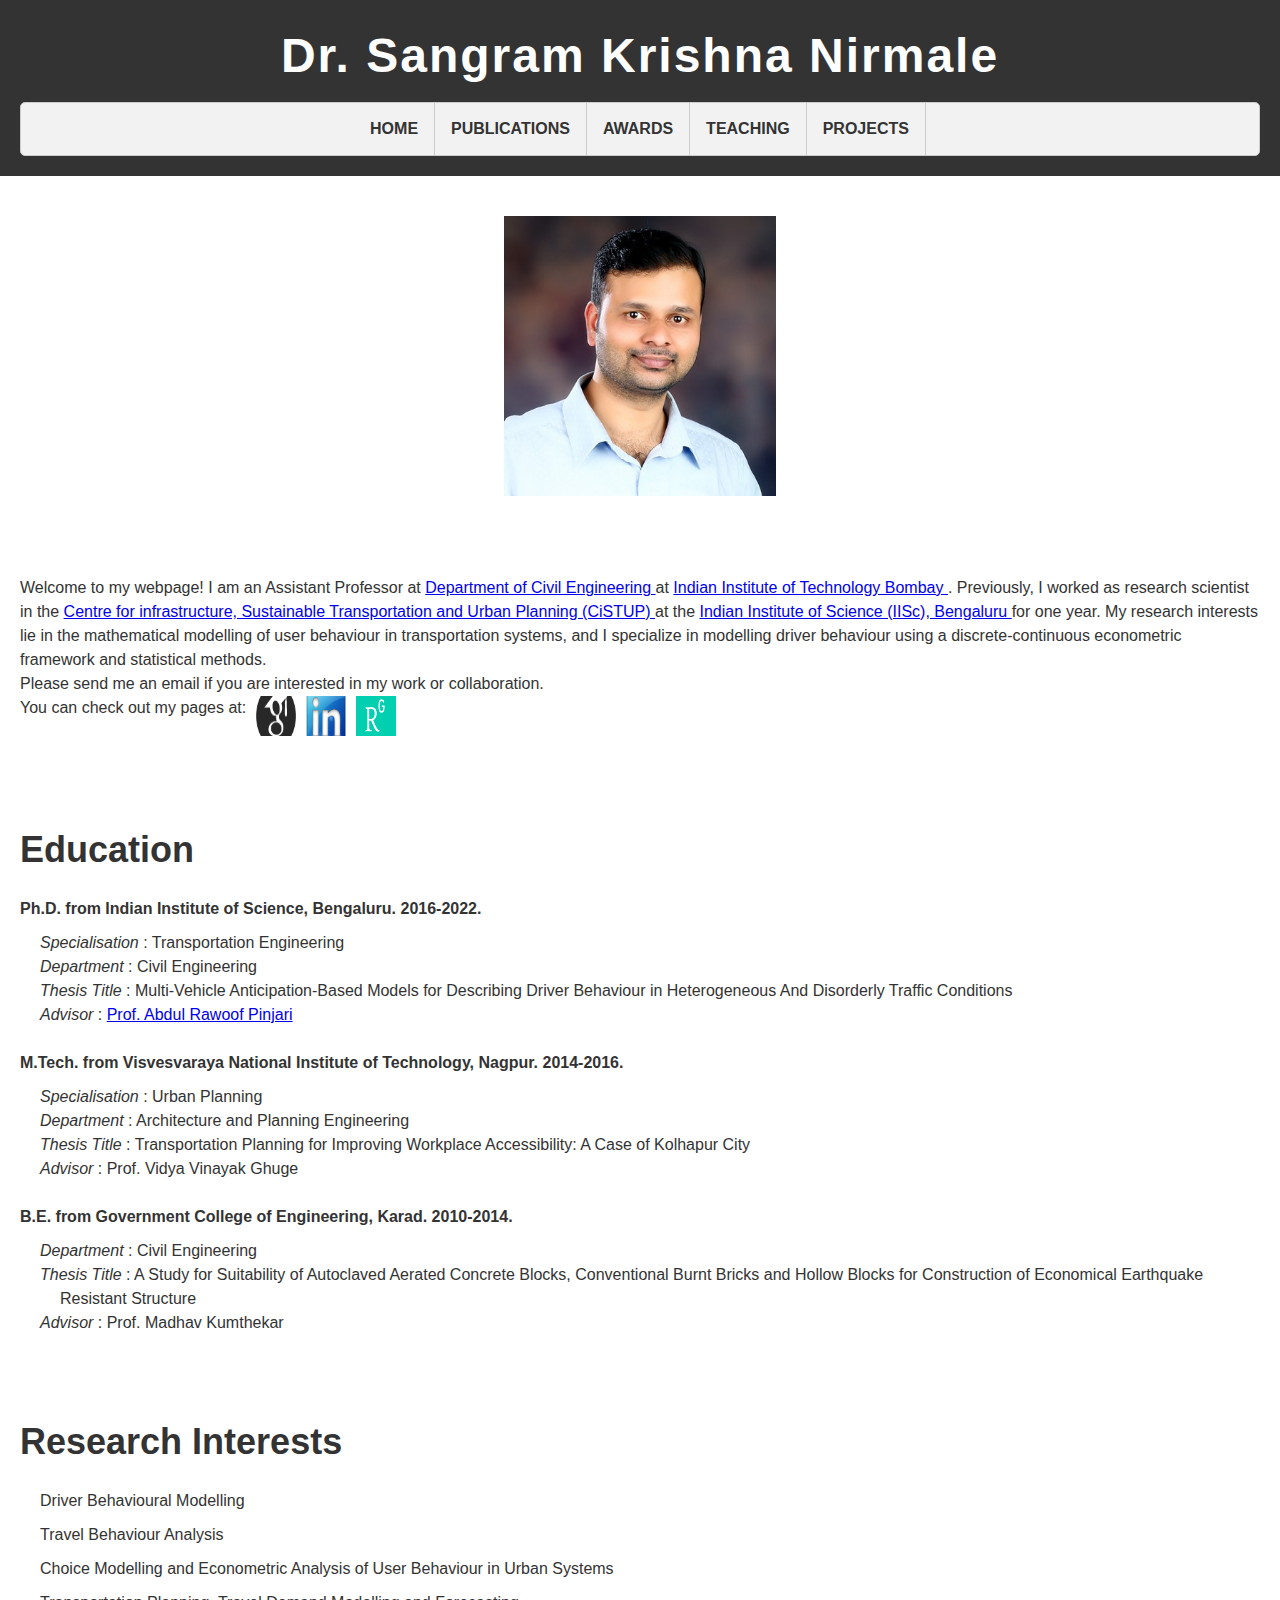
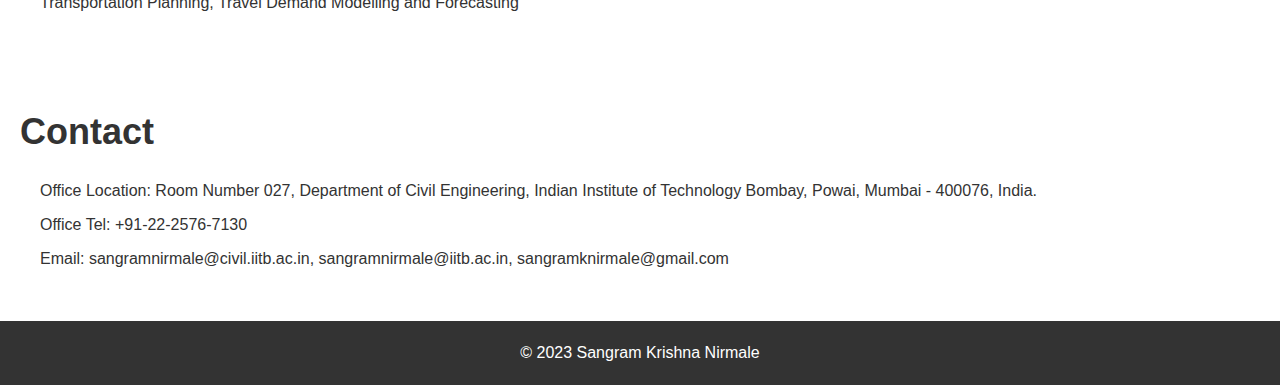
==== index.html @ 0da3dc54 "12Feb24_7PM" ====
<!DOCTYPE html>
<html lang="en">
<head>
  <meta charset="UTF-8" />
  <meta name="viewport" content="width=device-width, initial-scale=1.0" />
  <title>Sangram Krishna Nirmale</title>
  <link rel="stylesheet" href="style.css" />
</head>
<body>



</style>



<header>
  <div class="container">
    <h1 class="name">Dr. Sangram Krishna Nirmale</h1>
    <nav>
      <ul>
        <li><a href="index.html">Home</a></li>
        <li><a href="publications.html">Publications</a></li>
        <li><a href="awards.html">Awards</a></li> 
        <li><a href="TeachingExperinace.html">Teaching</a></li>
        <li><a href="projets.html">Projects</a></li>
      </ul>
    </nav>
  </div>
</header>

<main>

  <section id="home">
    <img src="SangramImage.jpg" alt="Your Image">
  </section>


  <section id="NumberedContent">


    <p>

      Welcome to my webpage!

      I am an Assistant Professor at <a href="https://www.civil.iitb.ac.in/"> Department of Civil Engineering </a> at  <a href="https://www.iitb.ac.in/">   Indian Institute of Technology Bombay </a>. 

      Previously, I worked as research scientist in the <a href="https://cistup.iisc.ac.in/">  Centre for infrastructure, Sustainable Transportation and Urban Planning (CiSTUP) </a> at the <a href="https://iisc.ac.in/"> Indian Institute of Science (IISc), Bengaluru </a> for one year. My research interests lie in the mathematical modelling of user behaviour in transportation systems, and I specialize in modelling driver behaviour using a discrete-continuous econometric framework and statistical methods.</p> Please send me an email if you are interested in my work or collaboration. 


<!DOCTYPE html>
<html lang="en">
<head>
    <meta charset="UTF-8">
    <meta name="viewport" content="width=device-width, initial-scale=1.0">
    <style>
        .social-icons {
            display: flex;
            gap: 10px; /* Adjust the gap between icons */
        }
        .social-icon {
            width: 40px; /* Set the desired width for all icons */
            height: 40px; /* Set the desired height for all icons */
        }
    </style>
</head>
<body>
    <div class="social-icons">
        You can check out my pages at: 
        <a href="https://scholar.google.co.in/citations?user=CEZSh60AAAAJ&hl=en">    <img src="GoogleScholar.png" class="social-icon"> </a>
        <a href="https://www.linkedin.com/in/sangram-nirmale/">    <img src="LinkedIn.png" class="social-icon"> </a>
        <a href="https://www.researchgate.net/profile/Sangram-Nirmale">    <img src="ResearchGate.png" class="social-icon"> </a>
        <!-- Add more social media icons here -->
    </div>
</body>
</html>









</a>



    </section>


    <section id="education">
      <h2>Education</h2>
      <ul> 
        <li> <div class="a"> <b> Ph.D. from Indian Institute of Science, Bengaluru. 2016-2022. </b> </div> </li>
        <div class="b">
          <p> <i>  Specialisation </i>: Transportation Engineering</p>
          <p> <i>  Department </i>: Civil Engineering </p>
          <p> <i> Thesis Title </i>: Multi-Vehicle Anticipation-Based Models for Describing Driver Behaviour in Heterogeneous And Disorderly Traffic Conditions </p>
          <p> <i> Advisor </i>: <a href="https://abdulpinjari.weebly.com/">  Prof. Abdul Rawoof Pinjari </a>  </p>
        </div>
        <br>
        <li> <div class="a"> <b> M.Tech. from Visvesvaraya National Institute of Technology, Nagpur. 2014-2016. </b> </div> </li>
        <div class="b">
          <p> <i>  Specialisation </i>: Urban Planning</p>
          <p> <i>  Department </i>: Architecture and Planning Engineering  </p>
          <p> <i> Thesis Title </i>: Transportation Planning for Improving Workplace Accessibility: A Case of Kolhapur City </p>
          <p> <i> Advisor </i>: Prof. Vidya Vinayak Ghuge</p>
        </div>
        <br>
        <li> <div class="a"> <b> B.E. from Government College of Engineering, Karad. 2010-2014.  </b> </div> </li>
        <div class="b">
          <p> <i>  Department </i>: Civil Engineering   </p>
          <p> <i> Thesis Title </i>: A Study for Suitability of Autoclaved Aerated Concrete Blocks, Conventional Burnt Bricks and Hollow Blocks for Construction of Economical Earthquake Resistant Structure </p>
          <p> <i> Advisor </i>: Prof. Madhav Kumthekar</p>
        </div>

      </ul>
    </section>


<!--
          <div class="gallery">
            <img id="img1" src="Gallery\VNIT1.jpg" alt="Image 1">
            <img id="img2" src="Gallery\VNIT2.jpg" alt="Image 2">
            <img id="img3" src="Gallery\VNIT2.jpg" alt="Image 3">
            <div id="caption">Caption text goes here</div>
          </div>

        -->

        <!-- Add more gallery items here -->
      </div>
    </section>      


    <section id="NumberedContent">
      <h2>Research Interests</h2> 
      <ul>
        <li>Driver Behavioural Modelling</li>
        <li>Travel Behaviour Analysis</li>
        <li>Choice Modelling and Econometric Analysis of User Behaviour in Urban Systems</li>
        <li>Transportation Planning, Travel Demand Modelling and Forecasting</li>
      </ul>
    </section>


    <section id="NumberedContent">
      <h2>Contact</h2>
      <ul>
        <li>Office Location: Room Number 027, Department of Civil Engineering, Indian Institute of Technology Bombay, Powai, Mumbai - 400076, India.</li>
        <li>Office Tel: +91-22-2576-7130 </li>
        <li>Email: sangramnirmale@civil.iitb.ac.in, sangramnirmale@iitb.ac.in, sangramknirmale@gmail.com</li>
      </ul>
    </section>


  </main>

  <footer>
    <p>&copy; 2023 Sangram Krishna Nirmale</p>
  </footer>

  <script>
    const backToTopButton = document.querySelector("#back-to-top");

    window.addEventListener("scroll", () => {
      if (window.pageYOffset > 100) {
        backToTopButton.style.display = "block";
      } else {
        backToTopButton.style.display = "none";
      }
    });

    backToTopButton.addEventListener("click", () => {
      window.scrollTo(0, 0);
    });
  </script>


  <script>

    const images = document.querySelectorAll(".gallery-item");
    const lightbox = document.querySelector(".lightbox");
    const lightboxImg = document.querySelector(".lightbox-img");
    const lightboxCaption = document.querySelector(".lightbox-caption");

    images.forEach((item) => {
      const img = item.querySelector("img");
      const caption = item.querySelector(".caption");

      img.addEventListener("click", () => {
        lightbox.classList.add("active");
        lightboxImg.src = img.src;
        lightboxCaption.textContent = caption.textContent;
      });
    });

    lightbox.addEventListener("click", (e) => {
      if (e.target !== lightboxImg) {
        lightbox.classList.remove("active");
      }
    });

  </script>

</body>

</body>
</html>
---- style.css ----
/* Global styles */
* {
  box-sizing: border-box;
  margin: 0;
  padding: 0;
}

body {
  font-family: 'Open Sans', sans-serif;
  font-size: 16px;
  line-height: 1.5;
  color: #333;
  margin-right: 0px;
  margin-left: 0px;
}

.container {
  max-width: 100%;
  margin: 0 auto;
  padding: 0 auto;
  display: flex;
  flex-direction: column;
  align-items: center;
  width: 100%;
}


nav {
  background-color: #f2f2f2;  /* #f2f2f2 */
  border: 1px solid #ccc;
  border-radius: 5px;
  overflow: hidden;
  width: 100%;
}

nav ul {
  list-style: none;
  margin: 0;
  padding: 0;
  display: flex;
  justify-content: center;
  text-transform: uppercase;
  font-weight: bold;
}

nav li a {
  display: block;
  color: #333;
  text-align: center;
  padding: 14px 16px;
  text-decoration: none;
  border-right: 1px solid #ccc;
}

/* CSS for the hover effect */
nav li a:hover {
  background-color: #ddd;
}
nav li a:hover i:before {
  content: "\f1b2"; /* This is the code for the alternate icon */
}

/* Media queries for mobile devices */
@media only screen and (max-width: 600px) {
  nav li {
    width: 100%;
    border-right: none;
  }
  
  nav li:last-child {
    border-bottom: 1px solid #ccc;
  }
  
  nav li a {
    border-bottom: 1px solid #ccc;
    padding: 10px 0;
  }
  
  nav ul {
    flex-wrap: wrap;
  }
}


header {
  background-color: #333;
  color: #fff;
  padding: 20px;
  text-align: center;
}

h1.name {
  font-size: 48px;
  margin-bottom: 10px;
  letter-spacing: 2px;
}



main section {
  padding: 40px 20px;
}

main section h2 {
  font-size: 36px;
  margin-bottom: 20px;
}

main section ul {
  list-style: none;
  margin: 0;
  padding: 0;
}

main section li {
  margin-bottom: 10px;
}

footer {
  background-color: #333;
  color: #fff;
  text-align: center;
  padding: 20px;
}

/* Custom styles */
.profile-image {
  display: block;
  width: 150px;
  height: 150px;
  border-radius: 50%;
  margin-bottom: 10px;
}

/* Responsive styles */
@media screen and (max-width: 767px) {
  h1.name {
    font-size: 36px;

  }

  nav li {
    display: block;
    margin-bottom: 10px;
    text-indent: 10px;
  }

  main section {
    padding: 20px;
  }

  main section h2 {
    font-size: 24px;
  }

  .profile-image {
    width: 100px;
    height: 100px;
  }
}



#gallery {
  padding: 40px 20px;
}

.gallery-container {
  display: grid;
  grid-template-columns: repeat(3, 1fr);
  grid-gap: 20px;
}

.gallery-item {
  position: relative;
  overflow: hidden;
}

.gallery-item img {
  width: 70%;
  height: auto;
  display: block;
  transition: transform 0.3s ease;
}


#back-to-top {
  position: fixed;
  bottom: 20px;
  right: 20px;
  display: none;
  padding: 10px 20px;
  background-color: #333;
  color: #fff;
  text-decoration: none;
  border-radius: 5px;
}

#back-to-top:hover {
  background-color: #555;
}

.gallery {
  display: grid;
  grid-template-columns: repeat(auto-fit, minmax(250px, 1fr));
  grid-gap: 20px;
}

.gallery-item {
  position: relative;
}

.gallery-item img {
  width: 100%;
  height: auto;
  display: block;
}

.caption {
  position: absolute;
  bottom: 0;
  left: 0;
  right: 0;
  background-color: rgba(0, 0, 0, 0.8);
  color: #fff;
  padding: 10px;
  opacity: 0;
  transition: opacity 0.2s ease-in-out;
}

.gallery-item:hover .caption {
  opacity: 1;
}

#home {
  display: flex;
  justify-content: center;
  align-items: center;
  height: 40vh;
}

#home img {
  max-width: 100%;
  max-height: 100%;
}

<style>
div.a {
  text-indent: 0px;
  padding-left: 40px;
  text-indent:-20px;
}

div.b {
  text-indent: 0px;
  padding-left: 40px;
  text-indent:-20px;
}

div.c {
  text-indent: 0%;
  padding-left: 40px;
  text-indent:-20px;
}

section#NumberedContent ol {
  padding-left: 40px;
}

section#NumberedContent ul {
  padding-left: 40px;
  text-indent:-20px;
}
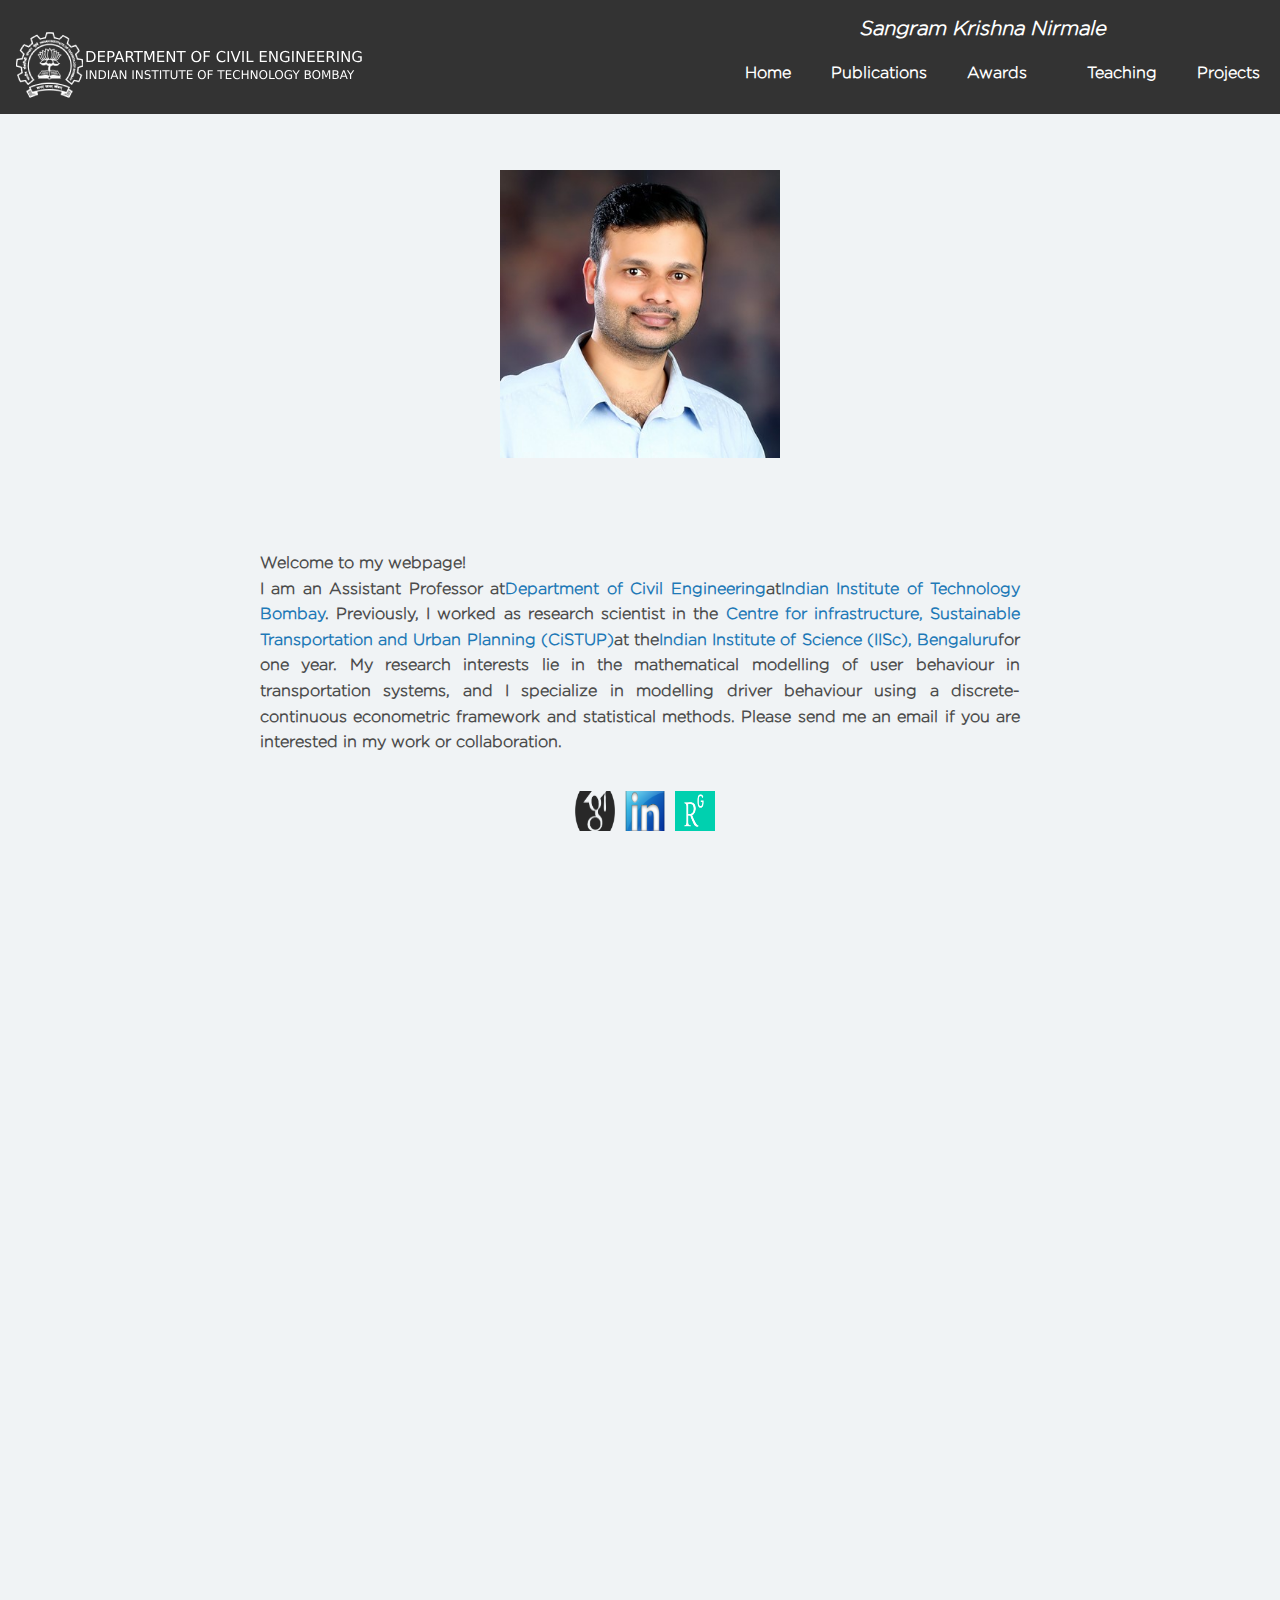
==== commit 7f8e8cd6: "29April24_1130AM" ====
--- a/index.html
+++ b/index.html
@@ -1,211 +1,142 @@
 <!DOCTYPE html>
 <html lang="en">
-<head>
-  <meta charset="UTF-8" />
-  <meta name="viewport" content="width=device-width, initial-scale=1.0" />
-  <title>Sangram Krishna Nirmale</title>
-  <link rel="stylesheet" href="style.css" />
-</head>
-<body>
 
 
+<head>
+	<meta charset="UTF-8"/>
+	<meta name="viewport" content="width=device-width, initial-scale=1.0">
+	<meta name="author" content="Theme Region">
+	<meta name="description" content="">
+	<title>Sangram Krishna Nirmale - Home</title>
+	<link rel="stylesheet" href="style.css"/>
+	<link rel="stylesheet" type="text/css" href="css/custom.css">
+	<link rel="stylesheet" href="pignose.calendar.min.css"/>
+	<link rel="stylesheet" href="css/custom.css"/>
+	<link rel="stylesheet" href="css/font.css"/>
+	<link rel="stylesheet" href="css/main.css"/>
+	<style>
+		.social-icons {
+			display: flex; /* Use flexbox layout */
+			justify-content: center; /* Center the icons horizontally */
+			gap: 10px; /* Adjust the gap between icons */
+			align-items: center; /* Center the icons vertically */
+			padding: 0px; /* Add padding as needed */
+		}
+		.social-icon {
+			width: 40px; /* Set the desired width for all icons */
+			height: 40px; /* Set the desired height for all icons */
+		}
+	</style>
+</head>
 
-</style>
 
 
 
 <header>
-  <div class="container">
-    <h1 class="name">Dr. Sangram Krishna Nirmale</h1>
-    <nav>
-      <ul>
-        <li><a href="index.html">Home</a></li>
-        <li><a href="publications.html">Publications</a></li>
-        <li><a href="awards.html">Awards</a></li> 
-        <li><a href="TeachingExperinace.html">Teaching</a></li>
-        <li><a href="projets.html">Projects</a></li>
-      </ul>
-    </nav>
-  </div>
+	<div class="logo">
+		<img src="Civil_IITB_logo.png" alt="College Logo">
+	</div>
+	<div class="header-content">
+		<div class="name-and-nav">
+			<div class="name">
+				<em>Sangram Krishna Nirmale</em>
+			</div>
+			<nav>
+				<ul class="nav-tabs">
+					<li><a href="index.html">Home</a></li>
+					<li><a href="publications.html">Publications</a></li>
+					<li><a href="awards.html">Awards</a></li>
+					<li><li><a href="TeachingExperinace.html">Teaching</a></li>
+					<li><a href="projets.html">Projects</a></li>
+				</ul>
+			</nav>
+		</div>
+	</div>
 </header>
-
-<main>
-
-  <section id="home">
-    <img src="SangramImage.jpg" alt="Your Image">
-  </section>
-
-
-  <section id="NumberedContent">
-
-
-    <p>
-
-      Welcome to my webpage!
-
-      I am an Assistant Professor at <a href="https://www.civil.iitb.ac.in/"> Department of Civil Engineering </a> at  <a href="https://www.iitb.ac.in/">   Indian Institute of Technology Bombay </a>. 
-
-      Previously, I worked as research scientist in the <a href="https://cistup.iisc.ac.in/">  Centre for infrastructure, Sustainable Transportation and Urban Planning (CiSTUP) </a> at the <a href="https://iisc.ac.in/"> Indian Institute of Science (IISc), Bengaluru </a> for one year. My research interests lie in the mathematical modelling of user behaviour in transportation systems, and I specialize in modelling driver behaviour using a discrete-continuous econometric framework and statistical methods.</p> Please send me an email if you are interested in my work or collaboration. 
-
-
-<!DOCTYPE html>
-<html lang="en">
-<head>
-    <meta charset="UTF-8">
-    <meta name="viewport" content="width=device-width, initial-scale=1.0">
-    <style>
-        .social-icons {
-            display: flex;
-            gap: 10px; /* Adjust the gap between icons */
-        }
-        .social-icon {
-            width: 40px; /* Set the desired width for all icons */
-            height: 40px; /* Set the desired height for all icons */
-        }
-    </style>
-</head>
-<body>
-    <div class="social-icons">
-        You can check out my pages at: 
-        <a href="https://scholar.google.co.in/citations?user=CEZSh60AAAAJ&hl=en">    <img src="GoogleScholar.png" class="social-icon"> </a>
-        <a href="https://www.linkedin.com/in/sangram-nirmale/">    <img src="LinkedIn.png" class="social-icon"> </a>
-        <a href="https://www.researchgate.net/profile/Sangram-Nirmale">    <img src="ResearchGate.png" class="social-icon"> </a>
-        <!-- Add more social media icons here -->
-    </div>
-</body>
-</html>
 
 
 
 
 
 
+<main>
+	<section id="home">
+		<img src="SangramImage.jpg" alt="Your Image">
+	</section>
+	<section id="NumberedContent">
+		<p>
+			Welcome to my webpage! <br>
+			I am an Assistant Professor at<a href="https://www.civil.iitb.ac.in/">Department of Civil Engineering</a>at<a href="https://www.iitb.ac.in/">Indian Institute of Technology Bombay</a>. 
+			Previously, I worked as research scientist in the										<a href="https://cistup.iisc.ac.in/">Centre for infrastructure, Sustainable Transportation and Urban Planning (CiSTUP)</a>at the<a href="https://iisc.ac.in/">Indian Institute of Science (IISc), Bengaluru</a>for one year. My research interests lie in the mathematical modelling of user behaviour in transportation systems, and I specialize in modelling driver behaviour using a discrete-continuous econometric framework and statistical methods. Please send me an email if you are interested in my work or collaboration. 
+		</p>
+	</section>
+	                <body>
+                  <div class="social-icons">
+                     <br>
+                    <a href="https://scholar.google.co.in/citations?user=CEZSh60AAAAJ&hl=en">    <img src="GoogleScholar.png" class="social-icon"> </a>
+                    <a href="https://www.linkedin.com/in/sangram-nirmale/">    <img src="LinkedIn.png" class="social-icon"> </a>
+                    <a href="https://www.researchgate.net/profile/Sangram-Nirmale">    <img src="ResearchGate.png" class="social-icon"> </a>
+                    <!-- Add more social media icons here -->
+                  </div>
+                </body>
+
+	<section id="education">
+		<h2>Education</h2>
+		
+		<h4>Ph.D. from Indian Institute of Science, Bengaluru. 2016-2022.</h4>
+		<p> 
+		 <i>Specialisation</i>: Transportation Engineering <br>
+         <i>Department</i>: Civil Engineering<br>
+         <i>Thesis Title</i>: Multi-Vehicle Anticipation-Based Models for Describing Driver Behaviour in Heterogeneous And Disorderly Traffic Conditions <br>
+		 <i>Advisor:</i><a href="https://abdulpinjari.weebly.com/">Prof. Abdul Rawoof Pinjari</a>
+		</p>
+
+
+		<h4>M.Tech. from Visvesvaraya National Institute of Technology, Nagpur. 2014-2016.</h4>
+		<p> 
+		 <i>Specialisation</i>: Urban Planning <br>
+         <i>Department</i>: Architecture and Planning Engineering<br>
+         <i>Thesis Title</i>: Transportation Planning for Improving Workplace Accessibility: A Case of Kolhapur City <br>
+		 <i>Advisor:</i> Prof. Vidya Vinayak Ghuge
+		</p>				
+
+		<h4>B.E. from Government College of Engineering, Karad. 2010-2014.</h4>
+		<p> 
+		 <i>Department</i>: Civil Engineering<br>
+         <i>Thesis Title</i>: A Study for Suitability of Autoclaved Aerated Concrete Blocks, Conventional Burnt Bricks and Hollow Blocks for Construction of Economical Earthquake Resistant Structure <br>
+		 <i>Advisor:</i> Prof. Madhav Kumthekar
+		</p>					
+ </section>
+
+</div>
+</section>
+<section id="education">
+	<h2>Research Interests</h2>
+	<ul>
+		<li>Driver Behavioural Modelling</li>
+		<li>Travel Behaviour Analysis</li>
+		<li>Choice Modelling and Econometric Analysis of User Behaviour in Urban Systems</li>
+		<li>Transportation Planning, Travel Demand Modelling and Forecasting</li>
+	</ul>
+</a>
+</section>
+</section>
+<section id="NumberedContent">
+	<h2>Contact</h2>
+	<ul>
+		<li>Office Location: Room Number 027, Department of Civil Engineering, Indian Institute of Technology Bombay, Powai, Mumbai - 400076, India.</li>
+		<li>Office Tel: +91-22-2576-7130</li>
+		<li>Email: sangramnirmale@civil.iitb.ac.in, sangramnirmale@iitb.ac.in, sangramknirmale@gmail.com</li>
+	</ul>
+</section>
+</main>
 
 
 
-</a>
+<footer>
+	<p style="color:white;">&copy; 2024 Sangram Krishna Nirmale</p>
+</footer>
 
-
-
-    </section>
-
-
-    <section id="education">
-      <h2>Education</h2>
-      <ul> 
-        <li> <div class="a"> <b> Ph.D. from Indian Institute of Science, Bengaluru. 2016-2022. </b> </div> </li>
-        <div class="b">
-          <p> <i>  Specialisation </i>: Transportation Engineering</p>
-          <p> <i>  Department </i>: Civil Engineering </p>
-          <p> <i> Thesis Title </i>: Multi-Vehicle Anticipation-Based Models for Describing Driver Behaviour in Heterogeneous And Disorderly Traffic Conditions </p>
-          <p> <i> Advisor </i>: <a href="https://abdulpinjari.weebly.com/">  Prof. Abdul Rawoof Pinjari </a>  </p>
-        </div>
-        <br>
-        <li> <div class="a"> <b> M.Tech. from Visvesvaraya National Institute of Technology, Nagpur. 2014-2016. </b> </div> </li>
-        <div class="b">
-          <p> <i>  Specialisation </i>: Urban Planning</p>
-          <p> <i>  Department </i>: Architecture and Planning Engineering  </p>
-          <p> <i> Thesis Title </i>: Transportation Planning for Improving Workplace Accessibility: A Case of Kolhapur City </p>
-          <p> <i> Advisor </i>: Prof. Vidya Vinayak Ghuge</p>
-        </div>
-        <br>
-        <li> <div class="a"> <b> B.E. from Government College of Engineering, Karad. 2010-2014.  </b> </div> </li>
-        <div class="b">
-          <p> <i>  Department </i>: Civil Engineering   </p>
-          <p> <i> Thesis Title </i>: A Study for Suitability of Autoclaved Aerated Concrete Blocks, Conventional Burnt Bricks and Hollow Blocks for Construction of Economical Earthquake Resistant Structure </p>
-          <p> <i> Advisor </i>: Prof. Madhav Kumthekar</p>
-        </div>
-
-      </ul>
-    </section>
-
-
-<!--
-          <div class="gallery">
-            <img id="img1" src="Gallery\VNIT1.jpg" alt="Image 1">
-            <img id="img2" src="Gallery\VNIT2.jpg" alt="Image 2">
-            <img id="img3" src="Gallery\VNIT2.jpg" alt="Image 3">
-            <div id="caption">Caption text goes here</div>
-          </div>
-
-        -->
-
-        <!-- Add more gallery items here -->
-      </div>
-    </section>      
-
-
-    <section id="NumberedContent">
-      <h2>Research Interests</h2> 
-      <ul>
-        <li>Driver Behavioural Modelling</li>
-        <li>Travel Behaviour Analysis</li>
-        <li>Choice Modelling and Econometric Analysis of User Behaviour in Urban Systems</li>
-        <li>Transportation Planning, Travel Demand Modelling and Forecasting</li>
-      </ul>
-    </section>
-
-
-    <section id="NumberedContent">
-      <h2>Contact</h2>
-      <ul>
-        <li>Office Location: Room Number 027, Department of Civil Engineering, Indian Institute of Technology Bombay, Powai, Mumbai - 400076, India.</li>
-        <li>Office Tel: +91-22-2576-7130 </li>
-        <li>Email: sangramnirmale@civil.iitb.ac.in, sangramnirmale@iitb.ac.in, sangramknirmale@gmail.com</li>
-      </ul>
-    </section>
-
-
-  </main>
-
-  <footer>
-    <p>&copy; 2023 Sangram Krishna Nirmale</p>
-  </footer>
-
-  <script>
-    const backToTopButton = document.querySelector("#back-to-top");
-
-    window.addEventListener("scroll", () => {
-      if (window.pageYOffset > 100) {
-        backToTopButton.style.display = "block";
-      } else {
-        backToTopButton.style.display = "none";
-      }
-    });
-
-    backToTopButton.addEventListener("click", () => {
-      window.scrollTo(0, 0);
-    });
-  </script>
-
-
-  <script>
-
-    const images = document.querySelectorAll(".gallery-item");
-    const lightbox = document.querySelector(".lightbox");
-    const lightboxImg = document.querySelector(".lightbox-img");
-    const lightboxCaption = document.querySelector(".lightbox-caption");
-
-    images.forEach((item) => {
-      const img = item.querySelector("img");
-      const caption = item.querySelector(".caption");
-
-      img.addEventListener("click", () => {
-        lightbox.classList.add("active");
-        lightboxImg.src = img.src;
-        lightboxCaption.textContent = caption.textContent;
-      });
-    });
-
-    lightbox.addEventListener("click", (e) => {
-      if (e.target !== lightboxImg) {
-        lightbox.classList.remove("active");
-      }
-    });
-
-  </script>
-
-</body>
 
 </body>
 </html>
--- a/style.css
+++ b/style.css
@@ -1,104 +1,72 @@
-/* Global styles */
-* {
-  box-sizing: border-box;
-  margin: 0;
-  padding: 0;
+/* General header styles */
+body {
+    margin: 0;
+    padding: 0;
+}
+header {
+    position: sticky; /* Use sticky positioning */
+    top: 0; /* Stick to the top of the page */
+    display: flex;
+    align-items: center;
+    justify-content: space-between;
+    padding: 10px;
+    background-color: #333;
+    margin: 0; /* Remove margin around the header */
 }
 
-body {
-  font-family: 'Open Sans', sans-serif;
-  font-size: 16px;
-  line-height: 1.5;
-  color: #333;
-  margin-right: 0px;
-  margin-left: 0px;
+/* Logo styles */
+.logo img {
+  height: auto; /* Take the full height of the header */
+    display: flex;
+    align-items: center;
 }
 
-.container {
-  max-width: 100%;
-  margin: 0 auto;
-  padding: 0 auto;
-  display: flex;
-  flex-direction: column;
-  align-items: center;
-  width: 100%;
+/* Name and navigation container */
+.name-and-nav {
+    text-align: center;
+    flex-grow: 1; /* Use the available space */
+}
+
+/* Name styles */
+.name {
+    margin-bottom: 10px; /* Space between the name and the navigation */
+    font-size: 20px; /* Adjust the font size as desired */
+    color: white; /* Color of the text */
+}
+
+/* Navigation tab styles */
+nav ul {
+    list-style: none;
+    display: flex;
+    justify-content: center;
+    gap: 20px;
+}
+
+nav ul li {
+    display: inline;
+}
+
+nav ul li a {
+    text-decoration: none;
+    color: white; /* Text color */
+    padding: 10px;
+    border-radius: 5px; /* Rounded corners */
+}
+
+nav ul li a:hover {
+    background-color: lightgrey; /* Background color on hover */
+    color: black; /* Text color on hover */
 }
 
 
-nav {
-  background-color: #f2f2f2;  /* #f2f2f2 */
-  border: 1px solid #ccc;
-  border-radius: 5px;
-  overflow: hidden;
-  width: 100%;
-}
-
-nav ul {
-  list-style: none;
-  margin: 0;
-  padding: 0;
-  display: flex;
-  justify-content: center;
-  text-transform: uppercase;
-  font-weight: bold;
-}
-
-nav li a {
-  display: block;
-  color: #333;
-  text-align: center;
-  padding: 14px 16px;
-  text-decoration: none;
-  border-right: 1px solid #ccc;
-}
-
-/* CSS for the hover effect */
-nav li a:hover {
-  background-color: #ddd;
-}
-nav li a:hover i:before {
-  content: "\f1b2"; /* This is the code for the alternate icon */
-}
-
-/* Media queries for mobile devices */
-@media only screen and (max-width: 600px) {
-  nav li {
-    width: 100%;
-    border-right: none;
+main {
+  max-width: 800px; /* Adjust width as needed */
+  margin: 0 auto; /* Centers the content */
   }
-  
-  nav li:last-child {
-    border-bottom: 1px solid #ccc;
-  }
-  
-  nav li a {
-    border-bottom: 1px solid #ccc;
-    padding: 10px 0;
-  }
-  
-  nav ul {
-    flex-wrap: wrap;
-  }
-}
-
-
-header {
-  background-color: #333;
-  color: #fff;
-  padding: 20px;
-  text-align: center;
-}
-
-h1.name {
-  font-size: 48px;
-  margin-bottom: 10px;
-  letter-spacing: 2px;
-}
-
 
 
 main section {
-  padding: 40px 20px;
+  padding: 20px 20px;
 }
 
 main section h2 {
@@ -118,118 +86,9 @@
 
 footer {
   background-color: #333;
-  color: #fff;
+  color: red;
   text-align: center;
-  padding: 20px;
-}
-
-/* Custom styles */
-.profile-image {
-  display: block;
-  width: 150px;
-  height: 150px;
-  border-radius: 50%;
-  margin-bottom: 10px;
-}
-
-/* Responsive styles */
-@media screen and (max-width: 767px) {
-  h1.name {
-    font-size: 36px;
-
-  }
-
-  nav li {
-    display: block;
-    margin-bottom: 10px;
-    text-indent: 10px;
-  }
-
-  main section {
-    padding: 20px;
-  }
-
-  main section h2 {
-    font-size: 24px;
-  }
-
-  .profile-image {
-    width: 100px;
-    height: 100px;
-  }
-}
-
-
-
-#gallery {
-  padding: 40px 20px;
-}
-
-.gallery-container {
-  display: grid;
-  grid-template-columns: repeat(3, 1fr);
-  grid-gap: 20px;
-}
-
-.gallery-item {
-  position: relative;
-  overflow: hidden;
-}
-
-.gallery-item img {
-  width: 70%;
-  height: auto;
-  display: block;
-  transition: transform 0.3s ease;
-}
-
-
-#back-to-top {
-  position: fixed;
-  bottom: 20px;
-  right: 20px;
-  display: none;
-  padding: 10px 20px;
-  background-color: #333;
-  color: #fff;
-  text-decoration: none;
-  border-radius: 5px;
-}
-
-#back-to-top:hover {
-  background-color: #555;
-}
-
-.gallery {
-  display: grid;
-  grid-template-columns: repeat(auto-fit, minmax(250px, 1fr));
-  grid-gap: 20px;
-}
-
-.gallery-item {
-  position: relative;
-}
-
-.gallery-item img {
-  width: 100%;
-  height: auto;
-  display: block;
-}
-
-.caption {
-  position: absolute;
-  bottom: 0;
-  left: 0;
-  right: 0;
-  background-color: rgba(0, 0, 0, 0.8);
-  color: #fff;
   padding: 10px;
-  opacity: 0;
-  transition: opacity 0.2s ease-in-out;
-}
-
-.gallery-item:hover .caption {
-  opacity: 1;
 }
 
 #home {
@@ -240,34 +99,74 @@
 }
 
 #home img {
-  max-width: 100%;
-  max-height: 100%;
+  max-width: 80%;
+  max-height: 80%;
 }
 
-<style>
-div.a {
-  text-indent: 0px;
-  padding-left: 40px;
-  text-indent:-20px;
+
+
+.awards li {
+  margin-left: 0;
+  padding-left: 1em;
+  padding-bottom: 1em;
+  text-indent: 0em;
 }
 
-div.b {
-  text-indent: 0px;
-  padding-left: 40px;
-  text-indent:-20px;
+
+
+
+
+/* Media query for responsiveness */
+@media (max-width: 768px) {
+    /* Adjust the header height for smaller screens */
+    header {
+        flex-direction: column;
+        height: auto;
+        align-items: flex-start;
+    }
+
+    /* Adjust the logo size */
+    .logo img {
+        width: 100%; /* Full width of the header */
+        height: auto;
+    }
+
+    /* Adjust the name and navigation styles */
+    .name-and-nav {
+        text-align: left;
+        width: 100%;
+    }
+
+    /* Adjust the navigation tabs layout */
+    nav ul {
+        flex-direction: column;
+        gap: 10px;
+    }
+
+    nav ul li a {
+        padding: 5px 10px;
+    }
 }
 
-div.c {
-  text-indent: 0%;
-  padding-left: 40px;
-  text-indent:-20px;
+
+
+
+
+
+/* Home content styles */
+.home-content {
+    display: flex; /* Use flexbox layout */
+    gap: 30px; /* Gap between the image and content */
 }
 
-section#NumberedContent ol {
-  padding-left: 40px;
+/* Profile image styles */
+.profile-image {
+    width: 200px; /* Adjust the width as desired */
+    height: auto; /* Maintain aspect ratio */
+    border-radius: 0%; /* Optional: rounded corners for the image */
 }
 
-section#NumberedContent ul {
-  padding-left: 40px;
-  text-indent:-20px;
+/* Text content styles */
+.text-content {
+    flex: 1; /* Allow the text content to take up the remaining space */
 }
--- a/css/custom.css
+++ b/css/custom.css
@@ -0,0 +1,1622 @@
+
+html {
+    height: 100%
+}
+
+body {
+    font-size: 16px;
+    line-height: 1.6;
+    font-family: 'Gotham Light' !important;
+    text-align: justify;
+    color: #2e2e2e;
+    height: 100%
+}
+
+strong {
+    font-family: 'Gotham Bold';
+}
+
+p {
+    color: #4c4c4c;
+}
+
+a {
+    color: #1e79b7;
+}
+
+table {
+    width: 100%;
+    border: 1px solid #ddd;
+}
+
+td {
+    font-size: 14px;
+    padding: 5px 10px;
+    text-align: left !important;
+}
+
+.tr-twitter p {
+    color: #fff;
+}
+
+.mt-0 {
+    margin-top: 0 !important;
+}
+
+.mt-10 {
+    margin-top: 10px !important;
+}
+
+.mt-20 {
+    margin-top: 20px;
+}
+
+.ml-15 {
+    margin-left: 15px !important;
+}
+
+.pb-20 {
+    padding-bottom: 20px !important
+}
+
+.pd-10 {
+    padding: 10px;
+    padding-top: 25px;
+}
+
+.bg-white {
+    background: #fff;
+}
+
+.header-in-css {
+    margin-top: 0px;
+    background: #6e000014;
+    padding: 15px;
+    font-size: 28px;
+    color: #6e0000;
+    margin-bottom: 25px;
+}
+
+.main-wrapper {
+    min-height: 100%;
+    padding-bottom: 164px;
+}
+
+/*header*/
+
+.tr-topbar {
+    background-color: #144196
+}
+
+.top-header-index .navbar-brand {
+    padding: 0;
+    margin-top: 5px;
+}
+
+.topbar-bg-color-2 .breaking-news span {
+    border-right-color: transparent;
+    padding: 35px 20px;
+}
+
+.topbar-bg-color-2 .topbar-right {
+    padding-bottom: 0;
+    border-left-color: transparent;
+}
+
+/*.tr-topbar .navbar-brand{position:relative;display:inline-block;width:350px;height:70px}*/
+
+.upcoming-events {
+    line-height: 70px;
+    padding: 0 20px 0 0 !important;
+}
+
+.logo {
+    position: relative;
+    width: 1000px;
+    height: 64px;
+    /* margin: 10px 5px; */
+    margin-top: 10px;
+    padding: 10px 0;
+    /* background: url(../images/civil-logo-iit.png)no-repeat center; */
+    /* background-size: cover; */
+}
+
+.tr-topbar {
+    border-radius: 0;
+    position: fixed;
+    top: 0px;
+    left: 0;
+    width: 100%;
+    z-index: 99999;
+    /*overflow: hidden;*/
+}
+
+.topbar2 {
+    padding: 5px 25px;
+}
+
+/*.topbar2{border-radius: 0;position: fixed;top: 0;left: 0;width: 100%;z-index: 9999;background: #144196;padding: 5px 15px;border-bottom: 5px solid #a9a9a991;}*/
+
+.topbar2 .btn-webmail {
+    background: #fff !important;
+    width: auto;
+    float: right;
+    margin-bottom: 0px;
+    color: #144196;
+    font-size: 12px !important;
+    padding-bottom: 10px !important;
+}
+
+.topbar2 .btn-webmail:hover,
+.topbar2 .btn-webmail:focus,
+.topbar2 .btn-webmail:visited {
+    background: #fff !important;
+    width: auto;
+}
+
+.lateral-padding {
+    margin-top: 130px
+}
+
+.lateral-padding1 {
+    margin-top: 90px
+}
+
+.btn-webmail {
+    margin-top: 0 !important;
+    margin-bottom: 10px;
+    background-color: #144196 !important;
+    border-color: #144196 !important;
+    text-transform: uppercase;
+    width: 100%;
+    text-decoration: underline;
+}
+
+.btn-webmail:hover,
+.btn-webmail:focus,
+.btn-webmail:visited {
+    background-color: #144196 !important;
+    border-color: #144196 !important;
+    width: 100%;
+    text-decoration: underline;
+}
+
+/*header*/
+
+.calendar_modal {
+    margin: 90px auto 0;
+}
+
+.slider-style-three .item {
+    min-height: 300px
+}
+
+.event-sidebar {
+    list-style-type: none;
+    padding-left: 0;
+}
+
+.event-sidebar h3 {
+    background: #905306;
+    color: #fff;
+    padding: 10px;
+}
+
+.event-sidebar marquee {
+    height: 150px;
+    padding: 10px;
+    border: 1px solid #aaa
+}
+
+.event-sidebar marquee a {
+    position: relative;
+    display: block;
+    overflow: hidden;
+}
+
+#footer {
+    margin-top: 108px;
+}
+
+.footer-bottom {
+    background-color: #082c6f;
+    padding: 10px 0 0 0;
+}
+
+.footer-logo {
+    margin-bottom: 0
+}
+
+.footer-logo a {
+    position: relative;
+    display: block;
+    overflow: hidden;
+}
+
+.footer-bottom,
+.footer-bottom a,
+.copyright,
+.copyright a {
+    color: #fff;
+}
+
+.footer-bottom a:hover {
+    color: #fff;
+    text-decoration: underline;
+}
+
+.footer-bottom address {
+    margin-top: 20px;
+}
+
+.address-footer p label {
+    margin-right: 5px;
+}
+
+.footer-map {
+    width: 100% !important;
+}
+
+.footer-map iframe {
+    height: 200px;
+    border: none;
+}
+
+#footer-c {
+    cursor: pointer;
+    color: #fff;
+    text-align: right;
+    text-decoration: underline;
+}
+
+/* #footer{margin-bottom:20px} */
+
+.whyus-list {
+    padding-left: 20px !important;
+    margin-bottom: 10px !important;
+    font-size: 14px;
+    color: #88898a;
+    line-height: 24px;
+}
+
+.whyus-list .fa {
+    margin-right: 10px;
+}
+
+.tr-breaking-news .gallery-turner {
+    right: 20px;
+    top: -3px;
+    font-size: inherit;
+}
+
+.photo-gallery-three .item {
+    margin-bottom: 20px;
+}
+
+.pic-gall .gallery-turner {
+    top: -5px;
+}
+
+#photo-gallery img {
+    height: 150px
+}
+
+.local-events .nav-tabs:after {
+    display: none;
+}
+
+.tr-menu.sidebar-menu .navbar-default li {
+    margin: 3px 0 !important;
+}
+
+.navbar-collapse .fa {
+    position: absolute;
+    top: 8px;
+    left: 0;
+    margin-right: 0
+}
+
+.navbar-collapse {
+    padding: 0 7px;
+}
+
+.title-before:before {
+    background-color: #144196 !important
+}
+
+.theiaStickySidebar .navbar-collapse ul li {
+    position: relative;
+    padding-left: 15px;
+    overflow: hidden;
+    text-align: left;
+}
+
+/* #navbar-collapse ul li a{line-height:20px;} */
+
+.navbar-collapse ul li:hover .fa {
+    color: #30393a;
+}
+
+.navbar-collapse {
+    padding-left: 0;
+}
+
+.navbar-collapse ul.nav {
+    padding-bottom: 0;
+}
+
+.sidebar-menu .navbar-header h1 {
+    margin-bottom: 5px;
+}
+
+.tr-breaking-news .tr-post {
+    margin-bottom: 0;
+}
+
+.tr-breaking-news .title {
+    margin-bottom: 10px
+}
+
+.navbar .navbar-nav li a {
+    color: #2e2e2e !important;
+    font-weight: 400;
+    text-transform: capitalize;
+}
+
+.tr-breaking-news {
+    padding: 20px 0 20px 0 !important;
+    margin: 15px;
+    overflow: hidden;
+}
+
+.slider {
+    padding: 0
+}
+
+.tr-breaking-news .entry-meta {
+    margin-top: 0 !important;
+}
+
+.tr-breaking-news .post-content p {
+    margin-bottom: 0px !important;
+}
+
+.tr-breaking-news .post-content {
+    margin-bottom: 15px;
+}
+
+.tr-breaking-news .entry-title {
+    font-size: 17px !important;
+    margin-bottom: 0
+}
+
+.tr-breaking-news .title h1 {
+    margin-bottom: 0
+}
+
+#ticker {
+    padding: 0 !important;
+    line-height: 70px
+}
+
+.topbar-right .user {
+    line-height: 70px;
+    padding: 0 20px 0 0;
+    margin-top: 5px;
+}
+
+#ticker li:before {
+    top: 50% !important;
+    transform: translateY(-50%);
+}
+
+.days li {
+    cursor: pointer
+}
+
+.pignose-calendar .pignose-calendar-header .pignose-calendar-week {
+    font-size: 12px;
+}
+
+.pignose-calendar {
+    width: 100%
+}
+
+.pignose-calendar .pignose-calendar-body {
+    padding: 0
+}
+
+.pignose-calendar .pignose-calendar-header {
+    padding: 0
+}
+
+.pignose-calendar .pignose-calendar-unit {
+    height: 40px;
+}
+
+.pignose-calendar .pignose-calendar-unit a {
+    font-size: 14px;
+}
+
+.pignose-calendar .pignose-calendar-top {
+    padding: 30px 0
+}
+
+.pignose-calendar .pignose-calendar-top .pignose-calendar-top-date {
+    padding: 10px 0
+}
+
+.body1 {
+    display: block
+}
+
+#calendarContainer {
+    margin: 0
+}
+
+.tr-twitter a:hover {
+    color: #fff;
+}
+
+.pignose-calendar .pignose-calendar-unit.pignose-calendar-unit-active a {
+    background-color: #30393a;
+}
+
+/*.gallery-turner a{display: inline-block !important;}*/
+
+.user {
+    margin-top: 7px;
+}
+
+.breaking-news>span {
+    padding-bottom: 17px !important
+}
+
+.cust-font-style p {
+    font-size: 14px;
+    color: #88898a;
+    line-height: 24px;
+}
+
+/*calender view*/
+
+#calendarContainer {
+    float: left;
+    margin: 0px;
+}
+
+.month {
+    padding: 70px 25px;
+    width: 100%;
+    background: #1abc9c;
+    text-align: center;
+}
+
+.month ul {
+    margin: 0;
+    padding: 0;
+}
+
+.month ul li {
+    color: white;
+    font-size: 20px;
+    text-transform: uppercase;
+    letter-spacing: 3px;
+}
+
+.month .prev {
+    float: left;
+    padding-top: 10px;
+}
+
+.month .next {
+    float: right;
+    padding-top: 10px;
+}
+
+.weekdays {
+    margin: 0;
+    padding: 10px 0;
+    background-color: #ddd;
+}
+
+.weekdays li {
+    display: inline-block;
+    width: 13.6%;
+    color: #666;
+    text-align: center;
+}
+
+.days {
+    padding: 10px 0;
+    background: #eee;
+    margin: 0;
+}
+
+.days li {
+    list-style-type: none;
+    display: inline-block;
+    width: 13.6%;
+    text-align: center;
+    margin-bottom: 5px;
+    font-size: 12px;
+    color: #777;
+}
+
+.days li .active {
+    padding: 5px;
+    background: #1abc9c;
+    color: white !important
+}
+
+/*calender view*/
+
+.academics h4 {
+    border-bottom: 1px solid #ececec;
+    display: inline-block;
+    padding-bottom: 5px;
+    position: relative;
+}
+
+.academics h4:after {
+    position: absolute;
+    content: "";
+    bottom: -1px;
+    left: 0;
+    width: 25px;
+    height: 1px;
+    z-index: 1;
+    background-color: #144196;
+}
+
+/*index 2*/
+
+.index2 .navbar-collapse {
+    margin-right: 28px;
+    padding-top: 7px;
+}
+
+.index2 .tr-topbar .navbar-nav>li>a {
+    padding: 0 8px;
+    line-height: 60px;
+    margin-left: 0px;
+    font-size: 15px;
+}
+
+.index2 .tr-topbar .navbar-nav .sub-menu li a,
+.sub-menu-2 li a {
+    line-height: 20px;
+    color: #000;
+    text-align: left;
+}
+
+.index2 .tr-topbar .navbar-nav .sub-menu li:hover a,
+.sub-menu-2 li a:hover {
+    color: #000;
+}
+
+.index2 .tr-topbar .navbar-nav .sub-menu,
+.sub-menu-2 {
+    min-width: 180px;
+    border-top-color: #191818;
+    background-color: #fff;
+}
+
+.index2 .tr-topbar .nav>li>a:focus,
+.index2 .nav>li>a:hover {
+    background-color: transparent;
+}
+
+.index2 .tr-topbar .navbar-nav>li>a:before {
+    content: "";
+    position: absolute;
+    width: 100%;
+    height: 3px;
+    bottom: 0;
+    left: 0;
+    background: #fff;
+    visibility: hidden;
+    border-radius: 5px;
+    transform: scaleX(0);
+    transition: .25s linear;
+}
+
+/*.index2 .tr-menu .sub-menu li a{line-height:20px !important}*/
+
+.index2 .navbar-nav>li>a:hover:before,
+.index2 .navbar-nav>li>a:focus:before {
+    visibility: visible;
+    transform: scaleX(1);
+}
+
+.navbar-toggle .icon-bar {
+    background-color: #fff
+}
+
+.theiaStickySidebar .navbar ul li a {
+    padding: 6px 0;
+    line-height: 20px;
+}
+
+/*index 2*/
+
+/*index3*/
+
+.index3 .topbar {
+    position: fixed;
+    width: 100%;
+    left: 0;
+    top: 0;
+    z-index: 9999;
+    background-color: #30393a
+}
+
+.index3 .topbar .navbar-nav>li>a {
+    color: #fff;
+}
+
+.index3 .topbar .navbar-nav>li>a:hover,
+.index3 .topbar .navbar-nav>li>a:focus {
+    background-color: transparent !important;
+    color: #fff !important;
+}
+
+.index3 #myNavbar ul li a {
+    line-height: 20px
+}
+
+.index3 .navbar-nav .sub-menu {
+    padding: 0;
+}
+
+.index3 .navbar-nav .sub-menu li {
+    display: block;
+    margin-left: 0
+}
+
+.index3 .navbar-nav .sub-menu li:hover a {
+    color: #333;
+}
+
+.index3 .topbar .navbar-nav>li>a:before,
+.index3 .topbar .navbar-nav>li>a:after {
+    content: '';
+    position: absolute;
+    bottom: 2px;
+    left: 0;
+    right: 0;
+    height: 2px;
+    background-color: #fff;
+}
+
+.index3 .logo {
+    background: url(../images/civil-logo-iit2.png) no-repeat center;
+}
+
+.index3 #footer {
+    margin-bottom: 0
+}
+
+.index3 .topbar .navbar-nav>li>a:before {
+    opacity: 0;
+    -webkit-transform: translateY(-8px);
+    transform: translateY(-8px);
+    transition: opacity 0s, -webkit-transform 0s cubic-bezier(0.175, 0.885, 0.32, 1.275);
+    transition: transform 0s cubic-bezier(0.175, 0.885, 0.32, 1.275), opacity 0s;
+    transition: transform 0s cubic-bezier(0.175, 0.885, 0.32, 1.275), opacity 0s, -webkit-transform 0s cubic-bezier(0.175, 0.885, 0.32, 1.275);
+}
+
+.index3 .topbar .navbar-nav>li>a:after {
+    opacity: 0;
+    -webkit-transform: translateY(4px);
+    transform: translateY(4px);
+    transition: opacity 0.2s, -webkit-transform 0.2s cubic-bezier(0.175, 0.885, 0.32, 1.275);
+    transition: transform 0.2s cubic-bezier(0.175, 0.885, 0.32, 1.275), opacity 0.2s;
+    transition: transform 0.2s cubic-bezier(0.175, 0.885, 0.32, 1.275), opacity 0.2s, -webkit-transform 0.2s cubic-bezier(0.175, 0.885, 0.32, 1.275);
+}
+
+.index3 .topbar .navbar-nav>li>a:hover:before,
+.index3 .topbar .navbar-nav>li>a:hover:after,
+.index3 .topbar .navbar-nav>li>a:focus:before,
+.index3 .navbar-nav>li>a:focus:after {
+    opacity: 1;
+    -webkit-transform: translateY(0);
+    transform: translateY(0);
+}
+
+.index3 .topbar .navbar-nav>li>a:hover:before,
+.index3 .topbar .navbar-nav>li>a:focus:before {
+    transition: opacity 0.2s, -webkit-transform 0.2s cubic-bezier(0.175, 0.885, 0.32, 1.275);
+    transition: transform 0.2s cubic-bezier(0.175, 0.885, 0.32, 1.275), opacity 0.2s;
+    transition: transform 0.2s cubic-bezier(0.175, 0.885, 0.32, 1.275), opacity 0.2s, -webkit-transform 0.2s cubic-bezier(0.175, 0.885, 0.32, 1.275);
+}
+
+.index3 .topbar .navbar-nav>li>a:hover:after,
+.index3 .topbar .navbar-nav>li>a:focus:after {
+    transition: opacity 0s 0.2s, -webkit-transform 0s 0.2s cubic-bezier(0.175, 0.885, 0.32, 1.275);
+    transition: transform 0s 0.2s cubic-bezier(0.175, 0.885, 0.32, 1.275), opacity 0s 0.2s;
+    transition: transform 0s 0.2s cubic-bezier(0.175, 0.885, 0.32, 1.275), opacity 0s 0.2s, -webkit-transform 0s 0.2s cubic-bezier(0.175, 0.885, 0.32, 1.275);
+}
+
+/*index3*/
+
+/*mrinmayee.css*/
+
+/*index2.php*/
+
+.local-events h5 {
+    color: #000;
+}
+
+.local-events p {
+    color: #5c5c5c;
+    padding-left: 20px;
+}
+
+.navbar-nav li.active {
+    border-bottom: 5px solid #fff;
+}
+
+.fac-sec-div {
+    height: 600px;
+    overflow-y: scroll;
+}
+
+.sec-faculty {
+    -webkit-box-shadow: 0px 0px 9px -2px rgba(0, 0, 0, 0.75);
+    -moz-box-shadow: 0px 0px 9px -2px rgba(0, 0, 0, 0.75);
+    box-shadow: 0px 0px 9px -2px rgba(0, 0, 0, 0.75);
+}
+
+.sec-faculty h1 {
+    font-size: 20px;
+    color: #313131;
+}
+
+.sec-faculty .section-title.title-before h1 {
+    margin-bottom: 10px;
+}
+
+.sec-faculty .title-before:before {
+    top: 3px;
+}
+
+.content-faculty h4 {
+    font-size: 16px;
+}
+
+.sec-faculty .content-faculty h5 i,
+.sec-faculty .content-faculty h4 i {
+    width: 20px;
+    height: 20px;
+}
+
+.sec-faculty .content-faculty h5 {
+    color: #6b6b6b;
+    font-weight: 300;
+}
+
+.sec-faculty .desc-faculty h5 {
+    margin-bottom: 5px;
+}
+
+.mg-top-0 {
+    margin-top: 0px;
+}
+
+.sec-faculty .desc-faculty p {
+    font-size: 14px;
+}
+
+.mg-bottom-5 {
+    margin-bottom: 5px;
+}
+
+.mg-top-5 {
+    margin-top: 5px;
+}
+
+.fac-sidebar {
+    padding: 15px 0px !important;
+    background: #fff;
+    border-radius: 5px;
+    -webkit-box-shadow: 0px 0px 9px -2px rgba(0, 0, 0, 0.75);
+    -moz-box-shadow: 0px 0px 9px -2px rgba(0, 0, 0, 0.75);
+    box-shadow: 0px 0px 9px -2px rgba(0, 0, 0, 0.75);
+}
+
+.fac-sidebar ul li {
+    padding: 10px 25px;
+    text-align: left;
+}
+
+.fac-sidebar ul li a {
+    color: #6b6b6b;
+    font-size: 14px;
+    line-height: 20px;
+    padding-left: 8px;
+}
+
+.sidebar-academic .tab-link {
+    position: relative;
+}
+
+.sidebar-academic .tab-link i {
+    position: absolute;
+    left: 16px;
+    top: 14px;
+}
+
+.internal-div .tab-link {
+    padding-left: 28px;
+}
+
+.internal-div ul li a {
+    padding-left: 0px;
+}
+
+.tab-content {
+    display: none;
+}
+
+.tab-content.current {
+    display: inherit;
+}
+
+.tab-link.current {
+    background: #dcdcdc;
+    border-left: 2px solid #144196;
+}
+
+.tab-link:hover {
+    background: #dcdcdc;
+    border-left: 2px solid #144196;
+    cursor: pointer;
+}
+
+.tab-link.current a {
+    color: #144196;
+}
+
+.pl-15 {
+    padding-left: 15px;
+}
+
+.div-details .sec-faculty {
+    box-shadow: none;
+}
+
+.div-details .fac-sec-div {
+    background: #fff;
+    height: auto;
+    -webkit-box-shadow: 0px 0px 6px -2px rgba(0, 0, 0, 0.75);
+    -moz-box-shadow: 0px 0px 6px -2px rgba(0, 0, 0, 0.75);
+    box-shadow: 0px 0px 6px -2px rgba(0, 0, 0, 0.75);
+}
+
+.div-details .content-faculty {
+    padding-bottom: 15px;
+    border-bottom: 1px solid #ddd;
+}
+
+.pt-25 {
+    padding-top: 25px;
+}
+
+/*
+ *  STYLE 3
+ */
+
+.scrollbar {
+    float: left;
+    height: 520px;
+    background: #F5F5F5;
+    overflow-y: scroll;
+    margin-bottom: 25px;
+}
+
+.scrollbar-css::-webkit-scrollbar-track {
+    -webkit-box-shadow: inset 0 0 6px rgba(0, 0, 0, 0.3);
+    background-color: #F5F5F5;
+}
+
+.scrollbar-css::-webkit-scrollbar {
+    width: 2px;
+    background-color: #F5F5F5;
+}
+
+.scrollbar-css::-webkit-scrollbar-thumb {
+    background-color: #6b6b6b;
+}
+
+.img-wrap {
+    height: 150px;
+    margin-bottom: 15px;
+}
+
+.img-wrap img {
+    width: 160px;
+    height: 150px;
+    display: table;
+    margin: 0 auto;
+    border-radius: 100%;
+    border: 1px solid #b5b5b5;
+    -webkit-box-shadow: 1px 4px 28px -10px rgba(0, 0, 0, 0.75);
+    -moz-box-shadow: 1px 4px 28px -10px rgba(0, 0, 0, 0.75);
+    box-shadow: 1px 4px 28px -10px rgba(0, 0, 0, 0.75);
+}
+
+.details-fac-list li {
+    font-size: 14px;
+    padding-top: 5px;
+}
+
+.fac-d {
+    padding-top: 25px;
+}
+
+.fac-d-tabs {
+    border-top: 1px solid #ddd;
+}
+
+.table-faculty {
+    padding-top: 25px;
+}
+
+.table-faculty .table>thead>tr>th {
+    background: #dcdcdc;
+    font-size: 14px;
+    font-weight: 600;
+}
+
+.table-faculty .table>tbody>tr>td {
+    font-size: 14px;
+}
+
+.table-faculty .table>thead>tr>th,
+.table-faculty .table>tbody>tr>td {
+    width: 50%;
+}
+
+.div-details .content-faculty h5,
+.div-details .content-faculty h4 {
+    font-weight: 300;
+}
+
+.div-details .fac-sidebar ul li {
+    padding: 8px 25px;
+}
+
+.h5-css {
+    margin-bottom: 15px;
+}
+
+.h5-css i {
+    color: #a51c30;
+}
+
+/*index2.php*/
+
+.resrch-col-mob {
+    display: none;
+}
+
+.in-banners {
+    width: 100%;
+    height: 250px;
+}
+
+.listing-div,
+.listing-divs {
+    padding-left: 20px !important;
+}
+
+.listing-div li {
+    list-style-type: circle !important;
+}
+
+.listing-divs li {
+    list-style-type: decimal;
+}
+
+/* .row-div ul{padding-left:25px;}
+.row-div ul li{list-style-type:disc;} */
+
+.img-divs img {
+    width: 100%;
+    height: 250px;
+}
+
+.tab-title {
+    border-bottom: 1px solid #144196a6;
+}
+
+.tab-title h1,
+.tab-title:before {
+    margin-left: 15px;
+}
+
+.table-sec {
+    padding: 10px;
+}
+
+.table-sec h3 {
+    padding-bottom: 20px;
+}
+
+.table-class thead {
+    background: #bfbfbf;
+    color: #144196;
+}
+
+.table-class thead th {
+    text-align: center;
+}
+
+.research-row .tr-content {
+    background: #fff;
+}
+
+.img-about {
+    margin-top: -6px;
+}
+
+#myInput::placeholder {
+    font-size: 14px;
+}
+
+#myInput {
+    padding-left: 10px;
+}
+
+/* .img-about{height:300px;} */
+
+.table-custom td {
+    font-weight: 500;
+    font-size: 14px;
+}
+
+.table-custom>tbody>tr:last-child {
+    background: none;
+}
+
+.address-footer p label {
+    color: #000;
+    font-weight: bold;
+    font-size: 15px;
+}
+
+.address-footer p {
+    color: #4c4c4c;
+    font-size: 14px;
+}
+
+.entry-meta ul {
+    margin-top: 5px;
+}
+
+.entry-meta ul li {
+    font-size: 15px;
+    color: #000;
+    list-style-type: disc;
+    margin-bottom: 5px;
+    list-style-type: disc !important;
+}
+
+.adjunct img {
+    width: 100%;
+    height: 230px;
+}
+
+/*22-01*/
+
+.text {
+    text-align: left !important;
+}
+
+.staff-row img {
+    width: 100%;
+    margin: 0 auto;
+    overflow: hidden;
+    position: relative;
+    height: 155px !important;
+}
+
+.aca-table tr:first-child td p span {
+    color: #144196 !important;
+}
+
+.aca-table td {
+    padding: 10px !important;
+}
+
+/* STRUCTURE */
+
+.wrapper {
+    display: flex;
+    align-items: center;
+    flex-direction: column;
+    justify-content: center;
+    width: 100%;
+    min-height: 100%;
+    padding-top: 80px;
+}
+
+#formContent {
+    -webkit-border-radius: 10px 10px 10px 10px;
+    border-radius: 10px 10px 10px 10px;
+    background: #fff;
+    padding: 30px;
+    width: 90%;
+    max-width: 450px;
+    position: relative;
+    -webkit-box-shadow: 0 30px 60px 0 rgba(0, 0, 0, 0.3);
+    box-shadow: 0 30px 60px 0 rgba(0, 0, 0, 0.3);
+    text-align: center;
+}
+
+#formFooter {
+    background-color: #f6f6f6;
+    border-top: 1px solid #dce8f1;
+    padding: 25px;
+    text-align: center;
+    -webkit-border-radius: 0 0 10px 10px;
+    border-radius: 0 0 10px 10px;
+}
+
+.login-sec .button-sub {
+    margin-top: 25px !important;
+}
+
+.login-sec img {
+    width: 100%;
+}
+
+.login-sec .first {
+    margin-bottom: 25px;
+}
+
+.login-sec input[type=button],
+.login-sec input[type=submit],
+.login-sec input[type=reset] {
+    background-color: #144196;
+    border: none;
+    color: white;
+    padding: 15px 80px;
+    text-align: center;
+    text-decoration: none;
+    display: inline-block;
+    text-transform: uppercase;
+    font-size: 13px;
+    -webkit-box-shadow: 0 3px 18px 0 rgba(95, 186, 233, 0.4);
+    box-shadow: 0 3px 18px 0 rgba(95, 186, 233, 0.4);
+    -webkit-border-radius: 5px 5px 5px 5px;
+    border-radius: 5px 5px 5px 5px;
+    margin: 5px 20px 40px 20px;
+    -webkit-transition: all 0.3s ease-in-out;
+    -moz-transition: all 0.3s ease-in-out;
+    -ms-transition: all 0.3s ease-in-out;
+    -o-transition: all 0.3s ease-in-out;
+    transition: all 0.3s ease-in-out;
+}
+
+.login-sec input[type=button]:hover,
+.login-sec input[type=submit]:hover,
+.login-sec input[type=reset]:hover {
+    background-color: #144196;
+}
+
+.login-sec input[type=button]:active,
+.login-sec input[type=submit]:active,
+.login-sec input[type=reset]:active,
+.login-sec select:active {
+    -moz-transform: scale(0.95);
+    -webkit-transform: scale(0.95);
+    -o-transform: scale(0.95);
+    -ms-transform: scale(0.95);
+    transform: scale(0.95);
+}
+
+.login-sec input[type=text],
+.login-sec select,
+.login-sec input[type=password] {
+    background-color: #f6f6f6;
+    border: none;
+    color: #0d0d0d;
+    padding: 15px 32px;
+    /*text-align: center;*/
+    text-decoration: none;
+    display: inline-block;
+    font-size: 16px;
+    margin: 5px;
+    width: 95%;
+    border: 2px solid #f6f6f6;
+    -webkit-transition: all 0.5s ease-in-out;
+    -moz-transition: all 0.5s ease-in-out;
+    -ms-transition: all 0.5s ease-in-out;
+    -o-transition: all 0.5s ease-in-out;
+    transition: all 0.5s ease-in-out;
+    -webkit-border-radius: 5px 5px 5px 5px;
+    border-radius: 5px 5px 5px 5px;
+}
+
+.login-sec input[type=text]:focus,
+.login-sec input[type=password]:focus,
+.login-sec select:focus {
+    background-color: #fff;
+    border-bottom: 2px solid #144196;
+}
+
+.login-sec input[type=text]::placeholder,
+.login-sec input[type=password]::placeholder {
+    color: #000;
+}
+
+.login-sec input,
+.login-sec select {
+    outline: none !important;
+}
+
+/* ANIMATIONS */
+
+/* Simple CSS3 Fade-in-down Animation */
+
+.fadeInDown {
+    -webkit-animation-name: fadeInDown;
+    animation-name: fadeInDown;
+    -webkit-animation-duration: 1s;
+    animation-duration: 1s;
+    -webkit-animation-fill-mode: both;
+    animation-fill-mode: both;
+}
+
+@-webkit-keyframes fadeInDown {
+    0% {
+        opacity: 0;
+        -webkit-transform: translate3d(0, -100%, 0);
+        transform: translate3d(0, -100%, 0);
+    }
+    100% {
+        opacity: 1;
+        -webkit-transform: none;
+        transform: none;
+    }
+}
+
+@keyframes fadeInDown {
+    0% {
+        opacity: 0;
+        -webkit-transform: translate3d(0, -100%, 0);
+        transform: translate3d(0, -100%, 0);
+    }
+    100% {
+        opacity: 1;
+        -webkit-transform: none;
+        transform: none;
+    }
+}
+
+/* Simple CSS3 Fade-in Animation */
+
+@-webkit-keyframes fadeIn {
+    from {
+        opacity: 0;
+    }
+    to {
+        opacity: 1;
+    }
+}
+
+@-moz-keyframes fadeIn {
+    from {
+        opacity: 0;
+    }
+    to {
+        opacity: 1;
+    }
+}
+
+@keyframes fadeIn {
+    from {
+        opacity: 0;
+    }
+    to {
+        opacity: 1;
+    }
+}
+
+.fadeIn {
+    opacity: 0;
+    -webkit-animation: fadeIn ease-in 1;
+    -moz-animation: fadeIn ease-in 1;
+    animation: fadeIn ease-in 1;
+    -webkit-animation-fill-mode: forwards;
+    -moz-animation-fill-mode: forwards;
+    animation-fill-mode: forwards;
+    -webkit-animation-duration: 1s;
+    -moz-animation-duration: 1s;
+    animation-duration: 1s;
+}
+
+.fadeIn.first {
+    -webkit-animation-delay: 0.4s;
+    -moz-animation-delay: 0.4s;
+    animation-delay: 0.4s;
+}
+
+.fadeIn.second {
+    -webkit-animation-delay: 0.6s;
+    -moz-animation-delay: 0.6s;
+    animation-delay: 0.6s;
+}
+
+.fadeIn.third {
+    -webkit-animation-delay: 0.8s;
+    -moz-animation-delay: 0.8s;
+    animation-delay: 0.8s;
+}
+
+.fadeIn.fourth {
+    -webkit-animation-delay: 1s;
+    -moz-animation-delay: 1s;
+    animation-delay: 1s;
+}
+
+/* Simple CSS3 Fade-in Animation */
+
+.underlineHover:after {
+    display: block;
+    left: 0;
+    bottom: -10px;
+    width: 0;
+    height: 2px;
+    background-color: #56baed;
+    content: "";
+    transition: width 0.2s;
+}
+
+.underlineHover:hover {
+    color: #0d0d0d;
+}
+
+.underlineHover:hover:after {
+    width: 100%;
+}
+
+.desc-faculty ul {
+    padding: 15px;
+    margin: 0;
+}
+
+.desc-faculty ul li {
+    list-style-type: disc;
+}
+
+.desc-faculty ol {
+    padding: 15px;
+    margin: 0;
+}
+
+.desc-faculty ol li {
+    list-style-type: decimal;
+}
+
+/*responsive*/
+
+@media screen and (min-width:1280px) {
+    .main-wrapper {
+        min-height: 100vh;
+    }
+    .logo {
+        position: relative;
+        width: 1000px;
+        height: 64px;
+        margin-top: 10px;
+    }
+    .staff-row img {
+        height: 225px !important;
+    }
+}
+
+@media screen and (max-width:1024px) {
+    .index2 .navbar-collapse {
+        margin: 0 28px 0 0;
+    }
+    .index2 .tr-topbar .navbar-nav>li>a {
+        padding: 0 5px;
+        line-height: 45px;
+        margin-left: 0px;
+        font-size: 13px;
+    }
+    /* .navbar-toggle{display:block} */
+    /* .index2 #navbar-collapse {
+        margin: 0px;
+        height: 300px;}
+        .navbar-toggle {
+            position: relative;
+            float: right;
+            padding: 9px 10px;
+            margin-top: 8px;
+            margin-right: 15px;
+            margin-bottom: 8px;
+            background-color: transparent;
+            background-image: none;
+            border: 1px solid transparent;
+            border-radius: 4px;
+        }
+        .navbar-header{width:100%;} */
+}
+
+@media screen and (max-width:992px) {
+    .lateral-padding {
+        margin-top: 85px
+    }
+    .logo {
+        margin-top: 0;
+        height: 65px;
+        padding: 0
+    }
+    .header-button {
+        padding: 0;
+        position: absolute;
+        top: 50%;
+        margin-top: -10px;
+        right: 0;
+    }
+    .navbar-toggle {
+        display: block !important
+    }
+    .tr-topbar {
+        overflow: hidden;
+    }
+    .navbar-nav>li {
+        float: none !important;
+    }
+    .navbar-collapse {
+        overflow-x: hidden;
+    }
+    /* .navbar-collapse.collapse{display: block !important ; height:auto !important} */
+    .dropdown li {
+        display: none
+    }
+    .index2 .tr-topbar .navbar-nav>li>a {
+        line-height: 40px;
+    }
+    .index2 .tr-topbar .navbar-nav .sub-menu,
+    .sub-menu-2 {
+        min-width: 97%;
+    }
+    ul.sub-menu {
+        position: relative;
+    }
+    .navbar-left {
+        width: 100%;
+        text-align: left;
+        padding-left: 45px !important;
+    }
+    .local-events {
+        margin-top: 25px;
+    }
+    .img-about {
+        height: 200px;
+    }
+    .table {
+        overflow: scroll;
+        display: block;
+    }
+    .resrch-col-mob {
+        display: block;
+    }
+    .dropdown:hover li {
+        display: block
+    }
+    .navbar-collapse.collapse {
+        height: 0 !important
+    }
+    .navbar-collapse.collapse.in {
+        height: auto !important
+    }
+}
+
+@media screen and (max-width:768px) {
+    .logo {
+        height: 75px;
+        width: 100%;
+        margin: 0;
+        padding: 0
+    }
+    .lateral-padding {
+        margin-top: 75px;
+    }
+    .tr-section {
+        padding: 10px
+    }
+    .navbar-nav>li {
+        float: none !important;
+    }
+    .dropdown li {
+        display: none
+    }
+    h3 {
+        font-size: 18px;
+        margin: 0 0 10px 0
+    }
+    p {
+        font-size: 14px;
+        margin: 0 0 5px;
+        line-height: 20px
+    }
+    .title-before:before {
+        height: 12px
+    }
+    .section-title.title-before h1 {
+        font-size: 14px;
+        margin: 10px 0;
+    }
+    .section-title.title-before {
+        margin-top: 10px
+    }
+    .myclass {
+        padding: 10px 14px !important;
+        font-size: 14px !important;
+    }
+    .tr-twitter {
+        padding: 30px 20px 90px;
+    }
+    .tr-breaking-news {
+        padding: 0px 0 20px 0 !important;
+        margin: 10px;
+    }
+    .tr-breaking-news .title h1 {
+        font-size: 18px;
+        padding-bottom: 5px;
+    }
+    .tr-breaking-news .post-content {
+        margin-bottom: 10px;
+    }
+    .tr-breaking-news .entry-title {
+        font-size: 14px !important;
+    }
+    .tr-breaking-news .gallery-turner {
+        right: 0;
+        top: -6px
+    }
+    .footer-bottom address {
+        margin-top: 5px;
+    }
+    .fac-sidebar {
+        padding: 5px 0px !important;
+    }
+    .fac-sidebar ul li {
+        padding: 5px 25px;
+    }
+    .sidebar-academic .tab-link i {
+        top: 9px
+    }
+    .staff-row img {
+        height: 120px !important;
+    }
+    #myInput {
+        margin-bottom: 5px;
+    }
+}
+
+@media screen and (max-width:480px) {
+    .row-hod-head .pull-left,
+    .row-hod-head .pull-right {
+        float: none !important;
+    }
+    #footer-c {
+        text-align: center;
+    }
+    .lateral-padding {
+        margin-top: 50px
+    }
+    .logo {
+        width: 260px;
+        height: 60px
+    }
+    .navbar-brand>img {
+        height: 60px
+    }
+}--- a/css/custom.css
+++ b/css/custom.css
@@ -0,0 +1,1622 @@
+
+html {
+    height: 100%
+}
+
+body {
+    font-size: 16px;
+    line-height: 1.6;
+    font-family: 'Gotham Light' !important;
+    text-align: justify;
+    color: #2e2e2e;
+    height: 100%
+}
+
+strong {
+    font-family: 'Gotham Bold';
+}
+
+p {
+    color: #4c4c4c;
+}
+
+a {
+    color: #1e79b7;
+}
+
+table {
+    width: 100%;
+    border: 1px solid #ddd;
+}
+
+td {
+    font-size: 14px;
+    padding: 5px 10px;
+    text-align: left !important;
+}
+
+.tr-twitter p {
+    color: #fff;
+}
+
+.mt-0 {
+    margin-top: 0 !important;
+}
+
+.mt-10 {
+    margin-top: 10px !important;
+}
+
+.mt-20 {
+    margin-top: 20px;
+}
+
+.ml-15 {
+    margin-left: 15px !important;
+}
+
+.pb-20 {
+    padding-bottom: 20px !important
+}
+
+.pd-10 {
+    padding: 10px;
+    padding-top: 25px;
+}
+
+.bg-white {
+    background: #fff;
+}
+
+.header-in-css {
+    margin-top: 0px;
+    background: #6e000014;
+    padding: 15px;
+    font-size: 28px;
+    color: #6e0000;
+    margin-bottom: 25px;
+}
+
+.main-wrapper {
+    min-height: 100%;
+    padding-bottom: 164px;
+}
+
+/*header*/
+
+.tr-topbar {
+    background-color: #144196
+}
+
+.top-header-index .navbar-brand {
+    padding: 0;
+    margin-top: 5px;
+}
+
+.topbar-bg-color-2 .breaking-news span {
+    border-right-color: transparent;
+    padding: 35px 20px;
+}
+
+.topbar-bg-color-2 .topbar-right {
+    padding-bottom: 0;
+    border-left-color: transparent;
+}
+
+/*.tr-topbar .navbar-brand{position:relative;display:inline-block;width:350px;height:70px}*/
+
+.upcoming-events {
+    line-height: 70px;
+    padding: 0 20px 0 0 !important;
+}
+
+.logo {
+    position: relative;
+    width: 1000px;
+    height: 64px;
+    /* margin: 10px 5px; */
+    margin-top: 10px;
+    padding: 10px 0;
+    /* background: url(../images/civil-logo-iit.png)no-repeat center; */
+    /* background-size: cover; */
+}
+
+.tr-topbar {
+    border-radius: 0;
+    position: fixed;
+    top: 0px;
+    left: 0;
+    width: 100%;
+    z-index: 99999;
+    /*overflow: hidden;*/
+}
+
+.topbar2 {
+    padding: 5px 25px;
+}
+
+/*.topbar2{border-radius: 0;position: fixed;top: 0;left: 0;width: 100%;z-index: 9999;background: #144196;padding: 5px 15px;border-bottom: 5px solid #a9a9a991;}*/
+
+.topbar2 .btn-webmail {
+    background: #fff !important;
+    width: auto;
+    float: right;
+    margin-bottom: 0px;
+    color: #144196;
+    font-size: 12px !important;
+    padding-bottom: 10px !important;
+}
+
+.topbar2 .btn-webmail:hover,
+.topbar2 .btn-webmail:focus,
+.topbar2 .btn-webmail:visited {
+    background: #fff !important;
+    width: auto;
+}
+
+.lateral-padding {
+    margin-top: 130px
+}
+
+.lateral-padding1 {
+    margin-top: 90px
+}
+
+.btn-webmail {
+    margin-top: 0 !important;
+    margin-bottom: 10px;
+    background-color: #144196 !important;
+    border-color: #144196 !important;
+    text-transform: uppercase;
+    width: 100%;
+    text-decoration: underline;
+}
+
+.btn-webmail:hover,
+.btn-webmail:focus,
+.btn-webmail:visited {
+    background-color: #144196 !important;
+    border-color: #144196 !important;
+    width: 100%;
+    text-decoration: underline;
+}
+
+/*header*/
+
+.calendar_modal {
+    margin: 90px auto 0;
+}
+
+.slider-style-three .item {
+    min-height: 300px
+}
+
+.event-sidebar {
+    list-style-type: none;
+    padding-left: 0;
+}
+
+.event-sidebar h3 {
+    background: #905306;
+    color: #fff;
+    padding: 10px;
+}
+
+.event-sidebar marquee {
+    height: 150px;
+    padding: 10px;
+    border: 1px solid #aaa
+}
+
+.event-sidebar marquee a {
+    position: relative;
+    display: block;
+    overflow: hidden;
+}
+
+#footer {
+    margin-top: 108px;
+}
+
+.footer-bottom {
+    background-color: #082c6f;
+    padding: 10px 0 0 0;
+}
+
+.footer-logo {
+    margin-bottom: 0
+}
+
+.footer-logo a {
+    position: relative;
+    display: block;
+    overflow: hidden;
+}
+
+.footer-bottom,
+.footer-bottom a,
+.copyright,
+.copyright a {
+    color: #fff;
+}
+
+.footer-bottom a:hover {
+    color: #fff;
+    text-decoration: underline;
+}
+
+.footer-bottom address {
+    margin-top: 20px;
+}
+
+.address-footer p label {
+    margin-right: 5px;
+}
+
+.footer-map {
+    width: 100% !important;
+}
+
+.footer-map iframe {
+    height: 200px;
+    border: none;
+}
+
+#footer-c {
+    cursor: pointer;
+    color: #fff;
+    text-align: right;
+    text-decoration: underline;
+}
+
+/* #footer{margin-bottom:20px} */
+
+.whyus-list {
+    padding-left: 20px !important;
+    margin-bottom: 10px !important;
+    font-size: 14px;
+    color: #88898a;
+    line-height: 24px;
+}
+
+.whyus-list .fa {
+    margin-right: 10px;
+}
+
+.tr-breaking-news .gallery-turner {
+    right: 20px;
+    top: -3px;
+    font-size: inherit;
+}
+
+.photo-gallery-three .item {
+    margin-bottom: 20px;
+}
+
+.pic-gall .gallery-turner {
+    top: -5px;
+}
+
+#photo-gallery img {
+    height: 150px
+}
+
+.local-events .nav-tabs:after {
+    display: none;
+}
+
+.tr-menu.sidebar-menu .navbar-default li {
+    margin: 3px 0 !important;
+}
+
+.navbar-collapse .fa {
+    position: absolute;
+    top: 8px;
+    left: 0;
+    margin-right: 0
+}
+
+.navbar-collapse {
+    padding: 0 7px;
+}
+
+.title-before:before {
+    background-color: #144196 !important
+}
+
+.theiaStickySidebar .navbar-collapse ul li {
+    position: relative;
+    padding-left: 15px;
+    overflow: hidden;
+    text-align: left;
+}
+
+/* #navbar-collapse ul li a{line-height:20px;} */
+
+.navbar-collapse ul li:hover .fa {
+    color: #30393a;
+}
+
+.navbar-collapse {
+    padding-left: 0;
+}
+
+.navbar-collapse ul.nav {
+    padding-bottom: 0;
+}
+
+.sidebar-menu .navbar-header h1 {
+    margin-bottom: 5px;
+}
+
+.tr-breaking-news .tr-post {
+    margin-bottom: 0;
+}
+
+.tr-breaking-news .title {
+    margin-bottom: 10px
+}
+
+.navbar .navbar-nav li a {
+    color: #2e2e2e !important;
+    font-weight: 400;
+    text-transform: capitalize;
+}
+
+.tr-breaking-news {
+    padding: 20px 0 20px 0 !important;
+    margin: 15px;
+    overflow: hidden;
+}
+
+.slider {
+    padding: 0
+}
+
+.tr-breaking-news .entry-meta {
+    margin-top: 0 !important;
+}
+
+.tr-breaking-news .post-content p {
+    margin-bottom: 0px !important;
+}
+
+.tr-breaking-news .post-content {
+    margin-bottom: 15px;
+}
+
+.tr-breaking-news .entry-title {
+    font-size: 17px !important;
+    margin-bottom: 0
+}
+
+.tr-breaking-news .title h1 {
+    margin-bottom: 0
+}
+
+#ticker {
+    padding: 0 !important;
+    line-height: 70px
+}
+
+.topbar-right .user {
+    line-height: 70px;
+    padding: 0 20px 0 0;
+    margin-top: 5px;
+}
+
+#ticker li:before {
+    top: 50% !important;
+    transform: translateY(-50%);
+}
+
+.days li {
+    cursor: pointer
+}
+
+.pignose-calendar .pignose-calendar-header .pignose-calendar-week {
+    font-size: 12px;
+}
+
+.pignose-calendar {
+    width: 100%
+}
+
+.pignose-calendar .pignose-calendar-body {
+    padding: 0
+}
+
+.pignose-calendar .pignose-calendar-header {
+    padding: 0
+}
+
+.pignose-calendar .pignose-calendar-unit {
+    height: 40px;
+}
+
+.pignose-calendar .pignose-calendar-unit a {
+    font-size: 14px;
+}
+
+.pignose-calendar .pignose-calendar-top {
+    padding: 30px 0
+}
+
+.pignose-calendar .pignose-calendar-top .pignose-calendar-top-date {
+    padding: 10px 0
+}
+
+.body1 {
+    display: block
+}
+
+#calendarContainer {
+    margin: 0
+}
+
+.tr-twitter a:hover {
+    color: #fff;
+}
+
+.pignose-calendar .pignose-calendar-unit.pignose-calendar-unit-active a {
+    background-color: #30393a;
+}
+
+/*.gallery-turner a{display: inline-block !important;}*/
+
+.user {
+    margin-top: 7px;
+}
+
+.breaking-news>span {
+    padding-bottom: 17px !important
+}
+
+.cust-font-style p {
+    font-size: 14px;
+    color: #88898a;
+    line-height: 24px;
+}
+
+/*calender view*/
+
+#calendarContainer {
+    float: left;
+    margin: 0px;
+}
+
+.month {
+    padding: 70px 25px;
+    width: 100%;
+    background: #1abc9c;
+    text-align: center;
+}
+
+.month ul {
+    margin: 0;
+    padding: 0;
+}
+
+.month ul li {
+    color: white;
+    font-size: 20px;
+    text-transform: uppercase;
+    letter-spacing: 3px;
+}
+
+.month .prev {
+    float: left;
+    padding-top: 10px;
+}
+
+.month .next {
+    float: right;
+    padding-top: 10px;
+}
+
+.weekdays {
+    margin: 0;
+    padding: 10px 0;
+    background-color: #ddd;
+}
+
+.weekdays li {
+    display: inline-block;
+    width: 13.6%;
+    color: #666;
+    text-align: center;
+}
+
+.days {
+    padding: 10px 0;
+    background: #eee;
+    margin: 0;
+}
+
+.days li {
+    list-style-type: none;
+    display: inline-block;
+    width: 13.6%;
+    text-align: center;
+    margin-bottom: 5px;
+    font-size: 12px;
+    color: #777;
+}
+
+.days li .active {
+    padding: 5px;
+    background: #1abc9c;
+    color: white !important
+}
+
+/*calender view*/
+
+.academics h4 {
+    border-bottom: 1px solid #ececec;
+    display: inline-block;
+    padding-bottom: 5px;
+    position: relative;
+}
+
+.academics h4:after {
+    position: absolute;
+    content: "";
+    bottom: -1px;
+    left: 0;
+    width: 25px;
+    height: 1px;
+    z-index: 1;
+    background-color: #144196;
+}
+
+/*index 2*/
+
+.index2 .navbar-collapse {
+    margin-right: 28px;
+    padding-top: 7px;
+}
+
+.index2 .tr-topbar .navbar-nav>li>a {
+    padding: 0 8px;
+    line-height: 60px;
+    margin-left: 0px;
+    font-size: 15px;
+}
+
+.index2 .tr-topbar .navbar-nav .sub-menu li a,
+.sub-menu-2 li a {
+    line-height: 20px;
+    color: #000;
+    text-align: left;
+}
+
+.index2 .tr-topbar .navbar-nav .sub-menu li:hover a,
+.sub-menu-2 li a:hover {
+    color: #000;
+}
+
+.index2 .tr-topbar .navbar-nav .sub-menu,
+.sub-menu-2 {
+    min-width: 180px;
+    border-top-color: #191818;
+    background-color: #fff;
+}
+
+.index2 .tr-topbar .nav>li>a:focus,
+.index2 .nav>li>a:hover {
+    background-color: transparent;
+}
+
+.index2 .tr-topbar .navbar-nav>li>a:before {
+    content: "";
+    position: absolute;
+    width: 100%;
+    height: 3px;
+    bottom: 0;
+    left: 0;
+    background: #fff;
+    visibility: hidden;
+    border-radius: 5px;
+    transform: scaleX(0);
+    transition: .25s linear;
+}
+
+/*.index2 .tr-menu .sub-menu li a{line-height:20px !important}*/
+
+.index2 .navbar-nav>li>a:hover:before,
+.index2 .navbar-nav>li>a:focus:before {
+    visibility: visible;
+    transform: scaleX(1);
+}
+
+.navbar-toggle .icon-bar {
+    background-color: #fff
+}
+
+.theiaStickySidebar .navbar ul li a {
+    padding: 6px 0;
+    line-height: 20px;
+}
+
+/*index 2*/
+
+/*index3*/
+
+.index3 .topbar {
+    position: fixed;
+    width: 100%;
+    left: 0;
+    top: 0;
+    z-index: 9999;
+    background-color: #30393a
+}
+
+.index3 .topbar .navbar-nav>li>a {
+    color: #fff;
+}
+
+.index3 .topbar .navbar-nav>li>a:hover,
+.index3 .topbar .navbar-nav>li>a:focus {
+    background-color: transparent !important;
+    color: #fff !important;
+}
+
+.index3 #myNavbar ul li a {
+    line-height: 20px
+}
+
+.index3 .navbar-nav .sub-menu {
+    padding: 0;
+}
+
+.index3 .navbar-nav .sub-menu li {
+    display: block;
+    margin-left: 0
+}
+
+.index3 .navbar-nav .sub-menu li:hover a {
+    color: #333;
+}
+
+.index3 .topbar .navbar-nav>li>a:before,
+.index3 .topbar .navbar-nav>li>a:after {
+    content: '';
+    position: absolute;
+    bottom: 2px;
+    left: 0;
+    right: 0;
+    height: 2px;
+    background-color: #fff;
+}
+
+.index3 .logo {
+    background: url(../images/civil-logo-iit2.png) no-repeat center;
+}
+
+.index3 #footer {
+    margin-bottom: 0
+}
+
+.index3 .topbar .navbar-nav>li>a:before {
+    opacity: 0;
+    -webkit-transform: translateY(-8px);
+    transform: translateY(-8px);
+    transition: opacity 0s, -webkit-transform 0s cubic-bezier(0.175, 0.885, 0.32, 1.275);
+    transition: transform 0s cubic-bezier(0.175, 0.885, 0.32, 1.275), opacity 0s;
+    transition: transform 0s cubic-bezier(0.175, 0.885, 0.32, 1.275), opacity 0s, -webkit-transform 0s cubic-bezier(0.175, 0.885, 0.32, 1.275);
+}
+
+.index3 .topbar .navbar-nav>li>a:after {
+    opacity: 0;
+    -webkit-transform: translateY(4px);
+    transform: translateY(4px);
+    transition: opacity 0.2s, -webkit-transform 0.2s cubic-bezier(0.175, 0.885, 0.32, 1.275);
+    transition: transform 0.2s cubic-bezier(0.175, 0.885, 0.32, 1.275), opacity 0.2s;
+    transition: transform 0.2s cubic-bezier(0.175, 0.885, 0.32, 1.275), opacity 0.2s, -webkit-transform 0.2s cubic-bezier(0.175, 0.885, 0.32, 1.275);
+}
+
+.index3 .topbar .navbar-nav>li>a:hover:before,
+.index3 .topbar .navbar-nav>li>a:hover:after,
+.index3 .topbar .navbar-nav>li>a:focus:before,
+.index3 .navbar-nav>li>a:focus:after {
+    opacity: 1;
+    -webkit-transform: translateY(0);
+    transform: translateY(0);
+}
+
+.index3 .topbar .navbar-nav>li>a:hover:before,
+.index3 .topbar .navbar-nav>li>a:focus:before {
+    transition: opacity 0.2s, -webkit-transform 0.2s cubic-bezier(0.175, 0.885, 0.32, 1.275);
+    transition: transform 0.2s cubic-bezier(0.175, 0.885, 0.32, 1.275), opacity 0.2s;
+    transition: transform 0.2s cubic-bezier(0.175, 0.885, 0.32, 1.275), opacity 0.2s, -webkit-transform 0.2s cubic-bezier(0.175, 0.885, 0.32, 1.275);
+}
+
+.index3 .topbar .navbar-nav>li>a:hover:after,
+.index3 .topbar .navbar-nav>li>a:focus:after {
+    transition: opacity 0s 0.2s, -webkit-transform 0s 0.2s cubic-bezier(0.175, 0.885, 0.32, 1.275);
+    transition: transform 0s 0.2s cubic-bezier(0.175, 0.885, 0.32, 1.275), opacity 0s 0.2s;
+    transition: transform 0s 0.2s cubic-bezier(0.175, 0.885, 0.32, 1.275), opacity 0s 0.2s, -webkit-transform 0s 0.2s cubic-bezier(0.175, 0.885, 0.32, 1.275);
+}
+
+/*index3*/
+
+/*mrinmayee.css*/
+
+/*index2.php*/
+
+.local-events h5 {
+    color: #000;
+}
+
+.local-events p {
+    color: #5c5c5c;
+    padding-left: 20px;
+}
+
+.navbar-nav li.active {
+    border-bottom: 5px solid #fff;
+}
+
+.fac-sec-div {
+    height: 600px;
+    overflow-y: scroll;
+}
+
+.sec-faculty {
+    -webkit-box-shadow: 0px 0px 9px -2px rgba(0, 0, 0, 0.75);
+    -moz-box-shadow: 0px 0px 9px -2px rgba(0, 0, 0, 0.75);
+    box-shadow: 0px 0px 9px -2px rgba(0, 0, 0, 0.75);
+}
+
+.sec-faculty h1 {
+    font-size: 20px;
+    color: #313131;
+}
+
+.sec-faculty .section-title.title-before h1 {
+    margin-bottom: 10px;
+}
+
+.sec-faculty .title-before:before {
+    top: 3px;
+}
+
+.content-faculty h4 {
+    font-size: 16px;
+}
+
+.sec-faculty .content-faculty h5 i,
+.sec-faculty .content-faculty h4 i {
+    width: 20px;
+    height: 20px;
+}
+
+.sec-faculty .content-faculty h5 {
+    color: #6b6b6b;
+    font-weight: 300;
+}
+
+.sec-faculty .desc-faculty h5 {
+    margin-bottom: 5px;
+}
+
+.mg-top-0 {
+    margin-top: 0px;
+}
+
+.sec-faculty .desc-faculty p {
+    font-size: 14px;
+}
+
+.mg-bottom-5 {
+    margin-bottom: 5px;
+}
+
+.mg-top-5 {
+    margin-top: 5px;
+}
+
+.fac-sidebar {
+    padding: 15px 0px !important;
+    background: #fff;
+    border-radius: 5px;
+    -webkit-box-shadow: 0px 0px 9px -2px rgba(0, 0, 0, 0.75);
+    -moz-box-shadow: 0px 0px 9px -2px rgba(0, 0, 0, 0.75);
+    box-shadow: 0px 0px 9px -2px rgba(0, 0, 0, 0.75);
+}
+
+.fac-sidebar ul li {
+    padding: 10px 25px;
+    text-align: left;
+}
+
+.fac-sidebar ul li a {
+    color: #6b6b6b;
+    font-size: 14px;
+    line-height: 20px;
+    padding-left: 8px;
+}
+
+.sidebar-academic .tab-link {
+    position: relative;
+}
+
+.sidebar-academic .tab-link i {
+    position: absolute;
+    left: 16px;
+    top: 14px;
+}
+
+.internal-div .tab-link {
+    padding-left: 28px;
+}
+
+.internal-div ul li a {
+    padding-left: 0px;
+}
+
+.tab-content {
+    display: none;
+}
+
+.tab-content.current {
+    display: inherit;
+}
+
+.tab-link.current {
+    background: #dcdcdc;
+    border-left: 2px solid #144196;
+}
+
+.tab-link:hover {
+    background: #dcdcdc;
+    border-left: 2px solid #144196;
+    cursor: pointer;
+}
+
+.tab-link.current a {
+    color: #144196;
+}
+
+.pl-15 {
+    padding-left: 15px;
+}
+
+.div-details .sec-faculty {
+    box-shadow: none;
+}
+
+.div-details .fac-sec-div {
+    background: #fff;
+    height: auto;
+    -webkit-box-shadow: 0px 0px 6px -2px rgba(0, 0, 0, 0.75);
+    -moz-box-shadow: 0px 0px 6px -2px rgba(0, 0, 0, 0.75);
+    box-shadow: 0px 0px 6px -2px rgba(0, 0, 0, 0.75);
+}
+
+.div-details .content-faculty {
+    padding-bottom: 15px;
+    border-bottom: 1px solid #ddd;
+}
+
+.pt-25 {
+    padding-top: 25px;
+}
+
+/*
+ *  STYLE 3
+ */
+
+.scrollbar {
+    float: left;
+    height: 520px;
+    background: #F5F5F5;
+    overflow-y: scroll;
+    margin-bottom: 25px;
+}
+
+.scrollbar-css::-webkit-scrollbar-track {
+    -webkit-box-shadow: inset 0 0 6px rgba(0, 0, 0, 0.3);
+    background-color: #F5F5F5;
+}
+
+.scrollbar-css::-webkit-scrollbar {
+    width: 2px;
+    background-color: #F5F5F5;
+}
+
+.scrollbar-css::-webkit-scrollbar-thumb {
+    background-color: #6b6b6b;
+}
+
+.img-wrap {
+    height: 150px;
+    margin-bottom: 15px;
+}
+
+.img-wrap img {
+    width: 160px;
+    height: 150px;
+    display: table;
+    margin: 0 auto;
+    border-radius: 100%;
+    border: 1px solid #b5b5b5;
+    -webkit-box-shadow: 1px 4px 28px -10px rgba(0, 0, 0, 0.75);
+    -moz-box-shadow: 1px 4px 28px -10px rgba(0, 0, 0, 0.75);
+    box-shadow: 1px 4px 28px -10px rgba(0, 0, 0, 0.75);
+}
+
+.details-fac-list li {
+    font-size: 14px;
+    padding-top: 5px;
+}
+
+.fac-d {
+    padding-top: 25px;
+}
+
+.fac-d-tabs {
+    border-top: 1px solid #ddd;
+}
+
+.table-faculty {
+    padding-top: 25px;
+}
+
+.table-faculty .table>thead>tr>th {
+    background: #dcdcdc;
+    font-size: 14px;
+    font-weight: 600;
+}
+
+.table-faculty .table>tbody>tr>td {
+    font-size: 14px;
+}
+
+.table-faculty .table>thead>tr>th,
+.table-faculty .table>tbody>tr>td {
+    width: 50%;
+}
+
+.div-details .content-faculty h5,
+.div-details .content-faculty h4 {
+    font-weight: 300;
+}
+
+.div-details .fac-sidebar ul li {
+    padding: 8px 25px;
+}
+
+.h5-css {
+    margin-bottom: 15px;
+}
+
+.h5-css i {
+    color: #a51c30;
+}
+
+/*index2.php*/
+
+.resrch-col-mob {
+    display: none;
+}
+
+.in-banners {
+    width: 100%;
+    height: 250px;
+}
+
+.listing-div,
+.listing-divs {
+    padding-left: 20px !important;
+}
+
+.listing-div li {
+    list-style-type: circle !important;
+}
+
+.listing-divs li {
+    list-style-type: decimal;
+}
+
+/* .row-div ul{padding-left:25px;}
+.row-div ul li{list-style-type:disc;} */
+
+.img-divs img {
+    width: 100%;
+    height: 250px;
+}
+
+.tab-title {
+    border-bottom: 1px solid #144196a6;
+}
+
+.tab-title h1,
+.tab-title:before {
+    margin-left: 15px;
+}
+
+.table-sec {
+    padding: 10px;
+}
+
+.table-sec h3 {
+    padding-bottom: 20px;
+}
+
+.table-class thead {
+    background: #bfbfbf;
+    color: #144196;
+}
+
+.table-class thead th {
+    text-align: center;
+}
+
+.research-row .tr-content {
+    background: #fff;
+}
+
+.img-about {
+    margin-top: -6px;
+}
+
+#myInput::placeholder {
+    font-size: 14px;
+}
+
+#myInput {
+    padding-left: 10px;
+}
+
+/* .img-about{height:300px;} */
+
+.table-custom td {
+    font-weight: 500;
+    font-size: 14px;
+}
+
+.table-custom>tbody>tr:last-child {
+    background: none;
+}
+
+.address-footer p label {
+    color: #000;
+    font-weight: bold;
+    font-size: 15px;
+}
+
+.address-footer p {
+    color: #4c4c4c;
+    font-size: 14px;
+}
+
+.entry-meta ul {
+    margin-top: 5px;
+}
+
+.entry-meta ul li {
+    font-size: 15px;
+    color: #000;
+    list-style-type: disc;
+    margin-bottom: 5px;
+    list-style-type: disc !important;
+}
+
+.adjunct img {
+    width: 100%;
+    height: 230px;
+}
+
+/*22-01*/
+
+.text {
+    text-align: left !important;
+}
+
+.staff-row img {
+    width: 100%;
+    margin: 0 auto;
+    overflow: hidden;
+    position: relative;
+    height: 155px !important;
+}
+
+.aca-table tr:first-child td p span {
+    color: #144196 !important;
+}
+
+.aca-table td {
+    padding: 10px !important;
+}
+
+/* STRUCTURE */
+
+.wrapper {
+    display: flex;
+    align-items: center;
+    flex-direction: column;
+    justify-content: center;
+    width: 100%;
+    min-height: 100%;
+    padding-top: 80px;
+}
+
+#formContent {
+    -webkit-border-radius: 10px 10px 10px 10px;
+    border-radius: 10px 10px 10px 10px;
+    background: #fff;
+    padding: 30px;
+    width: 90%;
+    max-width: 450px;
+    position: relative;
+    -webkit-box-shadow: 0 30px 60px 0 rgba(0, 0, 0, 0.3);
+    box-shadow: 0 30px 60px 0 rgba(0, 0, 0, 0.3);
+    text-align: center;
+}
+
+#formFooter {
+    background-color: #f6f6f6;
+    border-top: 1px solid #dce8f1;
+    padding: 25px;
+    text-align: center;
+    -webkit-border-radius: 0 0 10px 10px;
+    border-radius: 0 0 10px 10px;
+}
+
+.login-sec .button-sub {
+    margin-top: 25px !important;
+}
+
+.login-sec img {
+    width: 100%;
+}
+
+.login-sec .first {
+    margin-bottom: 25px;
+}
+
+.login-sec input[type=button],
+.login-sec input[type=submit],
+.login-sec input[type=reset] {
+    background-color: #144196;
+    border: none;
+    color: white;
+    padding: 15px 80px;
+    text-align: center;
+    text-decoration: none;
+    display: inline-block;
+    text-transform: uppercase;
+    font-size: 13px;
+    -webkit-box-shadow: 0 3px 18px 0 rgba(95, 186, 233, 0.4);
+    box-shadow: 0 3px 18px 0 rgba(95, 186, 233, 0.4);
+    -webkit-border-radius: 5px 5px 5px 5px;
+    border-radius: 5px 5px 5px 5px;
+    margin: 5px 20px 40px 20px;
+    -webkit-transition: all 0.3s ease-in-out;
+    -moz-transition: all 0.3s ease-in-out;
+    -ms-transition: all 0.3s ease-in-out;
+    -o-transition: all 0.3s ease-in-out;
+    transition: all 0.3s ease-in-out;
+}
+
+.login-sec input[type=button]:hover,
+.login-sec input[type=submit]:hover,
+.login-sec input[type=reset]:hover {
+    background-color: #144196;
+}
+
+.login-sec input[type=button]:active,
+.login-sec input[type=submit]:active,
+.login-sec input[type=reset]:active,
+.login-sec select:active {
+    -moz-transform: scale(0.95);
+    -webkit-transform: scale(0.95);
+    -o-transform: scale(0.95);
+    -ms-transform: scale(0.95);
+    transform: scale(0.95);
+}
+
+.login-sec input[type=text],
+.login-sec select,
+.login-sec input[type=password] {
+    background-color: #f6f6f6;
+    border: none;
+    color: #0d0d0d;
+    padding: 15px 32px;
+    /*text-align: center;*/
+    text-decoration: none;
+    display: inline-block;
+    font-size: 16px;
+    margin: 5px;
+    width: 95%;
+    border: 2px solid #f6f6f6;
+    -webkit-transition: all 0.5s ease-in-out;
+    -moz-transition: all 0.5s ease-in-out;
+    -ms-transition: all 0.5s ease-in-out;
+    -o-transition: all 0.5s ease-in-out;
+    transition: all 0.5s ease-in-out;
+    -webkit-border-radius: 5px 5px 5px 5px;
+    border-radius: 5px 5px 5px 5px;
+}
+
+.login-sec input[type=text]:focus,
+.login-sec input[type=password]:focus,
+.login-sec select:focus {
+    background-color: #fff;
+    border-bottom: 2px solid #144196;
+}
+
+.login-sec input[type=text]::placeholder,
+.login-sec input[type=password]::placeholder {
+    color: #000;
+}
+
+.login-sec input,
+.login-sec select {
+    outline: none !important;
+}
+
+/* ANIMATIONS */
+
+/* Simple CSS3 Fade-in-down Animation */
+
+.fadeInDown {
+    -webkit-animation-name: fadeInDown;
+    animation-name: fadeInDown;
+    -webkit-animation-duration: 1s;
+    animation-duration: 1s;
+    -webkit-animation-fill-mode: both;
+    animation-fill-mode: both;
+}
+
+@-webkit-keyframes fadeInDown {
+    0% {
+        opacity: 0;
+        -webkit-transform: translate3d(0, -100%, 0);
+        transform: translate3d(0, -100%, 0);
+    }
+    100% {
+        opacity: 1;
+        -webkit-transform: none;
+        transform: none;
+    }
+}
+
+@keyframes fadeInDown {
+    0% {
+        opacity: 0;
+        -webkit-transform: translate3d(0, -100%, 0);
+        transform: translate3d(0, -100%, 0);
+    }
+    100% {
+        opacity: 1;
+        -webkit-transform: none;
+        transform: none;
+    }
+}
+
+/* Simple CSS3 Fade-in Animation */
+
+@-webkit-keyframes fadeIn {
+    from {
+        opacity: 0;
+    }
+    to {
+        opacity: 1;
+    }
+}
+
+@-moz-keyframes fadeIn {
+    from {
+        opacity: 0;
+    }
+    to {
+        opacity: 1;
+    }
+}
+
+@keyframes fadeIn {
+    from {
+        opacity: 0;
+    }
+    to {
+        opacity: 1;
+    }
+}
+
+.fadeIn {
+    opacity: 0;
+    -webkit-animation: fadeIn ease-in 1;
+    -moz-animation: fadeIn ease-in 1;
+    animation: fadeIn ease-in 1;
+    -webkit-animation-fill-mode: forwards;
+    -moz-animation-fill-mode: forwards;
+    animation-fill-mode: forwards;
+    -webkit-animation-duration: 1s;
+    -moz-animation-duration: 1s;
+    animation-duration: 1s;
+}
+
+.fadeIn.first {
+    -webkit-animation-delay: 0.4s;
+    -moz-animation-delay: 0.4s;
+    animation-delay: 0.4s;
+}
+
+.fadeIn.second {
+    -webkit-animation-delay: 0.6s;
+    -moz-animation-delay: 0.6s;
+    animation-delay: 0.6s;
+}
+
+.fadeIn.third {
+    -webkit-animation-delay: 0.8s;
+    -moz-animation-delay: 0.8s;
+    animation-delay: 0.8s;
+}
+
+.fadeIn.fourth {
+    -webkit-animation-delay: 1s;
+    -moz-animation-delay: 1s;
+    animation-delay: 1s;
+}
+
+/* Simple CSS3 Fade-in Animation */
+
+.underlineHover:after {
+    display: block;
+    left: 0;
+    bottom: -10px;
+    width: 0;
+    height: 2px;
+    background-color: #56baed;
+    content: "";
+    transition: width 0.2s;
+}
+
+.underlineHover:hover {
+    color: #0d0d0d;
+}
+
+.underlineHover:hover:after {
+    width: 100%;
+}
+
+.desc-faculty ul {
+    padding: 15px;
+    margin: 0;
+}
+
+.desc-faculty ul li {
+    list-style-type: disc;
+}
+
+.desc-faculty ol {
+    padding: 15px;
+    margin: 0;
+}
+
+.desc-faculty ol li {
+    list-style-type: decimal;
+}
+
+/*responsive*/
+
+@media screen and (min-width:1280px) {
+    .main-wrapper {
+        min-height: 100vh;
+    }
+    .logo {
+        position: relative;
+        width: 1000px;
+        height: 64px;
+        margin-top: 10px;
+    }
+    .staff-row img {
+        height: 225px !important;
+    }
+}
+
+@media screen and (max-width:1024px) {
+    .index2 .navbar-collapse {
+        margin: 0 28px 0 0;
+    }
+    .index2 .tr-topbar .navbar-nav>li>a {
+        padding: 0 5px;
+        line-height: 45px;
+        margin-left: 0px;
+        font-size: 13px;
+    }
+    /* .navbar-toggle{display:block} */
+    /* .index2 #navbar-collapse {
+        margin: 0px;
+        height: 300px;}
+        .navbar-toggle {
+            position: relative;
+            float: right;
+            padding: 9px 10px;
+            margin-top: 8px;
+            margin-right: 15px;
+            margin-bottom: 8px;
+            background-color: transparent;
+            background-image: none;
+            border: 1px solid transparent;
+            border-radius: 4px;
+        }
+        .navbar-header{width:100%;} */
+}
+
+@media screen and (max-width:992px) {
+    .lateral-padding {
+        margin-top: 85px
+    }
+    .logo {
+        margin-top: 0;
+        height: 65px;
+        padding: 0
+    }
+    .header-button {
+        padding: 0;
+        position: absolute;
+        top: 50%;
+        margin-top: -10px;
+        right: 0;
+    }
+    .navbar-toggle {
+        display: block !important
+    }
+    .tr-topbar {
+        overflow: hidden;
+    }
+    .navbar-nav>li {
+        float: none !important;
+    }
+    .navbar-collapse {
+        overflow-x: hidden;
+    }
+    /* .navbar-collapse.collapse{display: block !important ; height:auto !important} */
+    .dropdown li {
+        display: none
+    }
+    .index2 .tr-topbar .navbar-nav>li>a {
+        line-height: 40px;
+    }
+    .index2 .tr-topbar .navbar-nav .sub-menu,
+    .sub-menu-2 {
+        min-width: 97%;
+    }
+    ul.sub-menu {
+        position: relative;
+    }
+    .navbar-left {
+        width: 100%;
+        text-align: left;
+        padding-left: 45px !important;
+    }
+    .local-events {
+        margin-top: 25px;
+    }
+    .img-about {
+        height: 200px;
+    }
+    .table {
+        overflow: scroll;
+        display: block;
+    }
+    .resrch-col-mob {
+        display: block;
+    }
+    .dropdown:hover li {
+        display: block
+    }
+    .navbar-collapse.collapse {
+        height: 0 !important
+    }
+    .navbar-collapse.collapse.in {
+        height: auto !important
+    }
+}
+
+@media screen and (max-width:768px) {
+    .logo {
+        height: 75px;
+        width: 100%;
+        margin: 0;
+        padding: 0
+    }
+    .lateral-padding {
+        margin-top: 75px;
+    }
+    .tr-section {
+        padding: 10px
+    }
+    .navbar-nav>li {
+        float: none !important;
+    }
+    .dropdown li {
+        display: none
+    }
+    h3 {
+        font-size: 18px;
+        margin: 0 0 10px 0
+    }
+    p {
+        font-size: 14px;
+        margin: 0 0 5px;
+        line-height: 20px
+    }
+    .title-before:before {
+        height: 12px
+    }
+    .section-title.title-before h1 {
+        font-size: 14px;
+        margin: 10px 0;
+    }
+    .section-title.title-before {
+        margin-top: 10px
+    }
+    .myclass {
+        padding: 10px 14px !important;
+        font-size: 14px !important;
+    }
+    .tr-twitter {
+        padding: 30px 20px 90px;
+    }
+    .tr-breaking-news {
+        padding: 0px 0 20px 0 !important;
+        margin: 10px;
+    }
+    .tr-breaking-news .title h1 {
+        font-size: 18px;
+        padding-bottom: 5px;
+    }
+    .tr-breaking-news .post-content {
+        margin-bottom: 10px;
+    }
+    .tr-breaking-news .entry-title {
+        font-size: 14px !important;
+    }
+    .tr-breaking-news .gallery-turner {
+        right: 0;
+        top: -6px
+    }
+    .footer-bottom address {
+        margin-top: 5px;
+    }
+    .fac-sidebar {
+        padding: 5px 0px !important;
+    }
+    .fac-sidebar ul li {
+        padding: 5px 25px;
+    }
+    .sidebar-academic .tab-link i {
+        top: 9px
+    }
+    .staff-row img {
+        height: 120px !important;
+    }
+    #myInput {
+        margin-bottom: 5px;
+    }
+}
+
+@media screen and (max-width:480px) {
+    .row-hod-head .pull-left,
+    .row-hod-head .pull-right {
+        float: none !important;
+    }
+    #footer-c {
+        text-align: center;
+    }
+    .lateral-padding {
+        margin-top: 50px
+    }
+    .logo {
+        width: 260px;
+        height: 60px
+    }
+    .navbar-brand>img {
+        height: 60px
+    }
+}--- a/css/font.css
+++ b/css/font.css
@@ -0,0 +1,45 @@
+@font-face {
+    font-family: 'Gotham Extra Light';
+    font-weight: 200;
+    font-style: normal;
+    src: url("[data-uri]");
+}
+
+@font-face {
+    font-family: 'Gotham Light';
+    font-weight: 300;
+    font-style: normal;
+    src: url("[data-uri]");
+}
+
+@font-face {
+    font-family: 'Gotham Book';
+    font-weight: 400;
+    font-style: normal;
+    src: url("[data-uri]");
+}
+
+@font-face {
+    font-family: 'Gotham Medium';
+    font-weight: 500;
+    font-style: normal;
+    src: url("[data-uri]");
+}
+
+@font-face {
+    font-family: 'Gotham Bold';
+    font-weight: 700;
+    font-style: normal;
+    src: url("[data-uri]");
+}
+
+body {
+    -webkit-font-smoothing: antialiased;
+    -moz-osx-font-smoothing: grayscale;
+}
+
+body {
+    font-family: Gotham Book, "M Hei PRC W45", "M Hei HK W42", "M Hei HK W40", "HelveticaNeue-Regular", "Helvetica Neue Regular", "Helvetica Neue", Helvetica, Arial, sans-serif;
+    background: #fff;
+    color: #5C5C5C;
+}--- a/css/main.css
+++ b/css/main.css
@@ -0,0 +1,4053 @@
+/* ==========================================================================
+ 	Global
+ ========================================================================== */
+
+html,
+body {
+    /* font-family: 'Roboto', sans-serif; */
+    font-weight: 600;
+    overflow-x: hidden;
+    -webkit-font-smoothing: antialiased;
+    background-color: #f0f3f5;
+}
+
+h1,
+h2,
+h3,
+h4,
+h5,
+h6 {
+    font-weight: 700;
+    font-family: 'Gotham Medium';
+}
+
+.tr-menu ul,
+.tr-topbar ul,
+.tr-section ul,
+.quotes-content ul,
+#footer .widget ul,
+.entry-meta ul,
+.tr-live-score ul,
+.tr-widget ul,
+.tr-weather ul,
+.tr-post ul,
+.feed ul,
+.small-post-list,
+.tr-audio-player ul,
+.tr-comment ul {
+    margin: 0;
+    padding: 0;
+    list-style: none;
+}
+
+/* a {
+	font-family: 'Roboto', sans-serif;
+} */
+
+a,
+a:hover,
+a:focus,
+input:focus {
+    text-decoration: none;
+    outline: none;
+}
+
+a:hover {
+    color: #515151;
+}
+
+a:active,
+a:focus,
+button:focus,
+.btn:focus,
+input:focus,
+textarea:focus,
+select:focus,
+.form-control,
+.form-control:focus {
+    outline: none;
+    text-decoration: none;
+    box-shadow: none;
+}
+
+.tr-section {
+    background-color: #fff;
+    border-radius: 5px;
+    padding: 15px;
+    margin-bottom: 30px;
+    overflow: hidden;
+    position: relative;
+}
+
+.tr-post {
+    position: relative;
+}
+
+.tr-section.bg-transparent {
+    background-color: transparent;
+    margin-bottom: 0;
+    padding: 0;
+}
+
+.bg-transparent .tr-post,
+.photo-gallery,
+.latest-result {
+    background-color: #fff;
+    border-radius: 5px;
+    padding: 15px;
+    margin-bottom: 30px;
+    overflow: hidden;
+    position: relative;
+}
+
+.entry-header {
+    position: relative;
+    overflow: hidden;
+}
+
+.tr-post .entry-header img {
+    width: 100%;
+}
+
+.entry-header:before {
+    position: absolute;
+    content: "";
+    width: 100%;
+    height: 100%;
+    background: rgba(255, 255, 255, 0.2);
+    top: 0;
+    left: 0;
+    opacity: 0;
+}
+
+.tr-post:hover .entry-header:before,
+.small-post-list li:hover .entry-header:before {
+    opacity: 1;
+    z-index: 1;
+    -webkit-animation: fadeOutDown .9s both;
+    -moz-animation: fadeOutDown .9s both;
+    -o-animation: fadeOutDown .9s both;
+    animation: fadeOutDown .9s both;
+}
+
+.tr-post.post-header-absolute .entry-header:before,
+.tr-watch-now .tr-post .entry-header:before,
+.tr-watch-now .small-post-list .entry-header:before,
+.video-post .tr-post .entry-header:before,
+.tr-video-post .entry-header:before,
+.detailspage .entry-header:before,
+.tr-post.tr-video-post .entry-header:before {
+    display: none;
+}
+
+.main-wrapper.tr-page-top {
+    margin-top: 20px;
+}
+
+.section-title h1 {
+    font-size: 16px;
+    margin: 0 0 30px;
+    text-transform: uppercase;
+    position: relative;
+    z-index: 1;
+    color: #144196;
+}
+
+/******/
+
+.section-title h4 {
+    color: #144196;
+}
+
+/******/
+
+.section-title h1 span {
+    background-color: #f0f3f5;
+    padding-right: 15px;
+}
+
+.section-title h1 a {
+    color: #144196;
+}
+
+.section-title h1 a:hover {
+    color: #144196;
+}
+
+.section-title h1 span:after {
+    position: absolute;
+    content: "";
+    top: 50%;
+    margin-top: -3px;
+    right: 0;
+    width: 100%;
+    height: 3px;
+    z-index: -1;
+    background-color: #e6e7e8;
+}
+
+.widget-title span {
+    font-size: 12px;
+    text-transform: uppercase;
+    margin: 0 0 15px;
+    font-weight: 700;
+    display: block;
+}
+
+.ad-before,
+.tr-before,
+.tr-after {
+    position: relative;
+}
+
+.ad-before:after {
+    position: absolute;
+    content: "AD";
+    right: 0;
+    top: 2px;
+    width: 25px;
+    height: 20px;
+    padding: 5px;
+    font-size: 10px;
+    color: #868686;
+    background-color: #fff;
+    font-weight: 500;
+}
+
+.tr-before:before {
+    position: absolute;
+    content: "";
+    top: 0;
+    left: 20px;
+    border-left: 10px solid transparent;
+    border-right: 10px solid transparent;
+    border-top: 10px solid #fff;
+}
+
+.tr-after:after {
+    position: absolute;
+    content: "";
+    bottom: 0;
+    left: 0;
+    width: 25px;
+    height: 1px;
+    z-index: 1;
+    background-color: #144196;
+}
+
+.tr-ad {
+    border-radius: 5px;
+    overflow: hidden;
+    margin-bottom: 30px;
+}
+
+.tr-ad img,
+.entry-thumbnail img {
+    width: 100%;
+}
+
+.tr-ad.ad-bottom {
+    margin: 50px 0 0;
+}
+
+.tr-ad.ad-image img {
+    width: inherit;
+    display: inline-block;
+}
+
+.homepage-1 .section-title {
+    overflow: hidden;
+    margin-bottom: 30px;
+    background-color: #fff;
+    border-radius: 5px;
+    padding: 8px 15px 5px;
+}
+
+.homepage-1 .section-title h1 {
+    margin: 6px 0 0;
+    float: left;
+    font-size: 12px;
+}
+
+.homepage-1 .section-title .icon {
+    float: left;
+    font-size: 18px;
+    margin-right: 10px;
+}
+
+.tr-home-slider .post-content .continue-reading a,
+.continue-reading a {
+    font-size: 12px;
+    color: #afb1b2;
+    text-transform: uppercase;
+}
+
+.continue-reading i {
+    font-size: 18px;
+    margin-left: 10px;
+    float: right;
+    margin-top: 3px;
+}
+
+.feed li {
+    float: left;
+    color: #d4d6d7;
+}
+
+.feed li a,
+.item .post-content .feed li a {
+    color: #d4d6d7;
+    padding: 5px;
+}
+
+.item .post-content .feed li a:hover,
+.feed li a:hover {
+    color: inherit;
+}
+
+.read-more {
+    margin-top: 25px;
+    overflow: hidden;
+}
+
+.margin-bottom-0 {
+    margin-bottom: 0 !important;
+}
+
+.tr-pixed-top {
+    position: absolute;
+    top: 30px;
+    width: 100%;
+    z-index: 9999;
+}
+
+.tr-padding-0 .col-sm-6,
+.tr-padding-0 .col-sm-5,
+.tr-padding-0 .col-md-6,
+.tr-padding-0 .col-sm-5,
+.tr-padding-0 .col-sm-7,
+.tr-padding-0 .col-sm-12,
+.tr-padding-0 .tr-ad,
+.tr-padding-0 .row {
+    padding: 0;
+    border-radius: 0;
+    margin: 0;
+}
+
+.catagory-list {
+    padding: 10px 0;
+}
+
+.catagory-list .title {
+    font-size: 12px;
+    color: #010101;
+    font-weight: 700;
+    text-transform: uppercase;
+}
+
+.catagory-list ul li {
+    line-height: 40px;
+}
+
+.catagory-list ul li a {
+    font-size: 14px;
+    color: #696969;
+    font-weight: 500;
+    text-transform: uppercase;
+}
+
+.catagory-list ul li i {
+    margin-right: 30px;
+    color: #010101;
+}
+
+.catagory-list ul li a:hover i,
+.catagory-list ul li a:hover {
+    color: #a51c30;
+}
+
+.catagory-list .player {
+    width: 25px;
+    height: 25px;
+    border-radius: 100%;
+    overflow: hidden;
+    display: block;
+    float: left;
+    margin-top: 10px;
+    margin-right: 30px;
+}
+
+.tr-breadcrumb {
+    overflow: hidden;
+    margin-bottom: 30px;
+    background-color: #fff;
+    padding: 25px 30px;
+    border-radius: 5px;
+}
+
+.tr-breadcrumb .title h1 {
+    font-size: 36px;
+    color: #e81a1b;
+    margin: 0;
+}
+
+.tr-breadcrumb .breadcrumb {
+    margin-bottom: 0;
+    background-color: transparent;
+}
+
+.tr-breadcrumb .breadcrumb li,
+.tr-breadcrumb .breadcrumb li a {
+    color: #afb1b2;
+    font-size: 14px;
+}
+
+.tr-breadcrumb .breadcrumb li a:hover {
+    color: #a51c30;
+}
+
+.post-padding {
+    padding: 30px 20px 25px;
+}
+
+.margin-bottom-30 {
+    margin-bottom: 30px;
+}
+
+.tr-box-shadow {
+    padding: 0;
+    -webkit-box-shadow: 0px 0px 3px 3px rgba(0, 0, 0, 0.100);
+    -moz-box-shadow: 0px 0px 3px 3px rgba(0, 0, 0, 0.100);
+    -ms-box-shadow: 0px 0px 3px 3px rgba(0, 0, 0, 0.100);
+    -o-box-shadow: 0px 0px 3px 3px rgba(0, 0, 0, 0.100);
+    box-shadow: 0px 0px 3px 3px rgba(0, 0, 0, 0.100);
+}
+
+.tr-box-shadow:hover {
+    box-shadow: none;
+}
+
+.homepage-3 {
+    background-color: #fff;
+}
+
+/* ==========================================================================
+ 	Tr Memu
+ ========================================================================== */
+
+.tr-menu.sidebar-menu .navbar-default {
+    background-color: #fff;
+    border-radius: 5px;
+    padding: 25px 10px;
+}
+
+.homepage-1 .sidebar-menu .navbar-default {
+    padding-top: 15px;
+}
+
+.tr-menu.sidebar-menu {
+    padding: 0;
+    margin-bottom: 30px;
+}
+
+.tr-menu .navbar-default {
+    border: none;
+    border-radius: 0;
+    min-height: 0;
+    margin-bottom: 0;
+    background-color: transparent;
+}
+
+.tr-menu .navbar-nav>li>a {
+    font-weight: 700;
+    padding: 20px 0;
+}
+
+.tr-menu .navbar-nav>li {
+    margin-right: 25px;
+}
+
+.tr-menu .navbar-nav>li:last-child {
+    margin-right: 0;
+}
+
+.tr-sidebar {
+    min-height: 20px;
+}
+
+.tr-menu .navbar-header {
+    float: none;
+}
+
+.navbar-brand {
+    margin: 2px 0 0;
+    padding: 10px 15px;
+    height: inherit;
+}
+
+.topbar-width-container .navbar-brand {
+    padding: 10px 0;
+}
+
+.tr-menu .navbar-brand {
+    margin-bottom: 10px;
+    padding: 5px 15px;
+}
+
+.tr-menu.sidebar-menu .navbar-default li,
+span.discover {
+    text-transform: uppercase;
+    font-size: 14px;
+    color: #010101;
+    font-weight: 700;
+    float: none;
+    margin-right: 0;
+    display: block;
+}
+
+span.discover {
+    margin-top: 10px;
+}
+
+.sidebar-menu .navbar-nav {
+    float: none;
+    margin: 0;
+    padding-bottom: 15px;
+}
+
+.sidebar-menu .navbar-nav>li {
+    margin: 30px 0;
+    display: block;
+}
+
+.sidebar-menu .navbar-nav>li:last-child {
+    margin-bottom: 0;
+}
+
+.sidebar-menu .navbar-nav>li>a {
+    line-height: 0;
+    padding: 5px 0;
+    display: block;
+}
+
+.tr-menu .navbar-nav li a {
+    font-size: 14px;
+    display: block;
+    font-weight: 500;
+    color: #696969;
+    text-transform: uppercase;
+}
+
+.sidebar-menu .navbar-nav li a i {
+    color: #010101;
+    margin-right: 30px;
+}
+
+.tr-menu li.active>a,
+.tr-menu li.active a i,
+.tr-menu li a:hover,
+.tr-menu .navbar-nav li a:focus,
+.tr-menu li a:hover i,
+.tr-menu .navbar-nav>li>a:hover,
+.tr-menu .navbar-nav>li>a:focus,
+.tr-menu .navbar-nav>li.active>a:focus,
+.tr-menu .navbar-nav>li.active>a,
+.tr-menu .navbar-nav>.active>a:hover,
+.tr-menu .navbar-nav li a:focus i,
+.tr-menu li.active .sub-menu li a:hover,
+.tr-menu li.active .sub-menu li.active>a,
+.navbar-default .navbar-nav>.open>a,
+.navbar-default .navbar-nav>.open>a:focus,
+.navbar-default .navbar-nav>.open>a:hover,
+.tr-menu.menu-style-two .navbar-nav li a:hover,
+.tr-menu.menu-style-two .navbar-nav li.active,
+.tr-menu.menu-style-two .navbar-nav li.active>a,
+.tr-menu.sidebar-menu ul.sub-menu li a:hover,
+.tr-menu.sidebar-menu ul.sub-menu li.active>a {
+    color: #144196;
+    background-color: transparent;
+}
+
+/* Navbar Toggle */
+
+.tr-menu .navbar-toggle {
+    border-color: #30393a;
+}
+
+.tr-menu .navbar-toggle .icon-bar {
+    background-color: #30393a;
+}
+
+.tr-menu .navbar-toggle:focus,
+.tr-menu .navbar-toggle:hover {
+    background-color: transparent;
+}
+
+.toggle-white.navbar-toggle {
+    border-color: #fff;
+}
+
+.toggle-white.navbar-toggle .icon-bar {
+    background-color: #fff;
+}
+
+.toggle-white.navbar-toggle:focus,
+.toggle-white.navbar-toggle:hover {
+    background-color: transparent;
+}
+
+.tr-menu .feed {
+    margin-right: 15px;
+    padding: 20px 0;
+}
+
+.tr-menu .navbar-default .feed li a i {
+    margin-right: 0;
+}
+
+.tr-menu .navbar-default .feed li a {
+    transition: inherit;
+    color: #696969;
+}
+
+ul.sub-menu {
+    position: absolute;
+    top: 100%;
+    left: 0;
+    z-index: 1000;
+    min-width: 180px;
+    background-color: #fff;
+    opacity: 0;
+    -webkit-transform: rotateX(-75deg);
+    -moz-transform: rotateX(-75deg);
+    -ms-transform: rotateX(-75deg);
+    -o-transform: rotateX(-75deg);
+    transform: rotateX(-75deg);
+    visibility: hidden;
+    -webkit-transform-origin: 0% 0%;
+    -moz-transform-origin: 0% 0%;
+    -ms-transform-origin: 0% 0%;
+    -o-transform-origin: 0% 0%;
+    transform-origin: 0% 0%;
+    transition: transform 0.3s, opacity 0.3s;
+    -webkit-box-shadow: 0 6px 12px rgba(0, 0, 0, .175);
+    -moz-box-shadow: 0 6px 12px rgba(0, 0, 0, .175);
+    -ms-box-shadow: 0 6px 12px rgba(0, 0, 0, .175);
+    -o-box-shadow: 0 6px 12px rgba(0, 0, 0, .175);
+    box-shadow: 0 6px 12px rgba(0, 0, 0, .175);
+}
+
+ul.sub-menu .sub-menu-2 {
+    position: absolute;
+    top: 100%;
+    right: 0;
+    z-index: 1000;
+    min-width: 180px;
+    background-color: #fff;
+    opacity: 0;
+    -webkit-transform: rotateX(-75deg);
+    -moz-transform: rotateX(-75deg);
+    -ms-transform: rotateX(-75deg);
+    -o-transform: rotateX(-75deg);
+    transform: rotateX(-75deg);
+    visibility: hidden;
+    -webkit-transform-origin: 0% 0%;
+    -moz-transform-origin: 0% 0%;
+    -ms-transform-origin: 0% 0%;
+    -o-transform-origin: 0% 0%;
+    transform-origin: 0% 0%;
+    transition: transform 0.3s, opacity 0.3s;
+    -webkit-box-shadow: 0 6px 12px rgba(0, 0, 0, .175);
+    -moz-box-shadow: 0 6px 12px rgba(0, 0, 0, .175);
+    -ms-box-shadow: 0 6px 12px rgba(0, 0, 0, .175);
+    -o-box-shadow: 0 6px 12px rgba(0, 0, 0, .175);
+    box-shadow: 0 6px 12px rgba(0, 0, 0, .175);
+}
+
+#sub-menu3 {
+    right: 0 !important;
+    left: -95px;
+}
+
+.dropdown:hover .sub-menu,
+.topbar-right .user:hover .sub-menu,
+ul.sub-menu li:hover .sub-menu-2 {
+    opacity: 1;
+    visibility: visible;
+    display: block;
+    -webkit-transform: rotateX(0deg);
+    -moz-transform: rotateX(0deg);
+    -ms-transform: rotateX(0deg);
+    -o-transform: rotateX(0deg);
+    transform: rotateX(0deg);
+}
+
+ul.sub-menu .sub-menu-2 {
+    right: 175px;
+    top: 0;
+}
+
+.sub-menu i {
+    margin-right: 10px;
+}
+
+.tr-menu .sub-menu li a,
+.sub-menu li a {
+    padding: 10px 20px;
+    border-top: 1px solid #f0f3f5;
+    display: block;
+    color: #696969;
+    font-size: 12px;
+}
+
+.sub-menu li a:hover,
+.sub-menu li.active a,
+.sub-menu li a:focus {
+    background-color: #f6f8f9 !important;
+}
+
+.sub-menu li a:hover,
+.topbar-right .user a:hover,
+.search-icon:hover,
+.sub-menu li a:focus,
+.topbar-right a:hover {
+    color: #a51c30;
+}
+
+.user .user-dropdown i {
+    margin-left: 10px;
+}
+
+.tr-menu.sidebar-menu .sub-menu {
+    min-width: 180px;
+}
+
+/* Sidebar Menu Two */
+
+.homepage-1 span.discover {
+    font-size: 12px;
+    position: relative;
+    display: block;
+    margin: 0 0 10px;
+}
+
+.homepage-1 span.discover:after {
+    position: absolute;
+    content: "";
+    bottom: -10px;
+    left: -50%;
+    width: 200%;
+    height: 1px;
+    background-color: #f2f2f2;
+}
+
+.homepage-1 .sub-menu {
+    border-top-color: #7a559f;
+}
+
+.homepage-1 .navbar-default li.active .sub-menu li a {
+    color: #696969;
+}
+
+.tr-menu.sidebar-menu-two .navbar-default li.active a,
+.tr-menu.sidebar-menu-two .navbar-default li.active a i,
+.tr-menu.sidebar-menu-two .navbar-default li a:hover,
+.tr-menu.sidebar-menu-two .navbar-default li a:focus,
+.tr-menu.sidebar-menu-two .navbar-default li a:focus i,
+.tr-menu.sidebar-menu-two .navbar-default li a:hover i,
+.tr-menu.sidebar-menu-two .navbar-default li .sub-menu li a:hover,
+.tr-menu.sidebar-menu-two .navbar-default li.active .sub-menu li a:hover,
+.tr-menu.sidebar-menu-two .navbar-default li.active .sub-menu li a:focus,
+.tr-menu.sidebar-menu-two .navbar-default li.active .sub-menu li.active a,
+.homepage-1 #footer a:hover,
+.homepage-1 .copyright a:hover {
+    color: #7a559f;
+}
+
+.homepage-1 .section-title h1 a:hover,
+.homepage-1 .entry-meta a:hover,
+.homepage-1 .medium-post-list .tr-post .catagory a:hover,
+.homepage-1 #photo-gallery h2 a:hover,
+.homepage-1 .entry-title a:hover {
+    color: #7a559f;
+}
+
+/* Menu Style Two */
+
+.tr-menu.menu-style-two,
+.tr-menu.menu-style-two ul.sub-menu .sub-menu-2,
+.tr-menu.menu-style-two ul.sub-menu {
+    background-color: rgba(0, 0, 0, 0.2);
+}
+
+.tr-menu.menu-style-two .navbar-nav>li>a,
+.tr-menu.menu-style-two ul.sub-menu li a,
+.tr-menu.menu-style-two .feed li a {
+    color: #fff;
+}
+
+/* Tr Topbar */
+
+.tr-topbar {
+    margin-bottom: 30px;
+    border-radius: 5px;
+    background-color: #fff;
+    position: relative;
+}
+
+.tr-topbar .topbar-left {
+    float: left;
+    width: 65%;
+    overflow: hidden;
+}
+
+.tr-topbar .topbar-right {
+    text-align: right;
+    border-left: 1px solid #f0f3f5;
+    width: 35%;
+    float: right;
+}
+
+.topbar-width-container .topbar-left,
+.topbar-width-container .topbar-right {
+    width: 50%;
+}
+
+.breaking-news {
+    overflow: hidden;
+    border-radius: 5px 0 0 5px;
+}
+
+.breaking-news span {
+    float: left;
+    font-size: 14px;
+    color: #afb1b2;
+    z-index: 1;
+    padding: 15px 20px;
+    border-right: 1px solid #f0f3f5;
+    background-color: #fff;
+    font-weight: 500;
+}
+
+#ticker {
+    overflow: hidden;
+    padding: 15px 0;
+}
+
+#ticker ul {
+    position: relative;
+    width: 10000px;
+}
+
+#ticker li {
+    float: left;
+    margin: 0 40px 0 0;
+    position: relative;
+}
+
+#ticker li a {
+    font-size: 12px;
+    color: #000;
+    font-weight: 500;
+}
+
+#ticker li a:hover {
+    color: #a51c30;
+}
+
+#ticker li:before {
+    position: absolute;
+    content: "";
+    top: 7px;
+    left: -15px;
+    width: 6px;
+    height: 6px;
+    background-color: #30393a;
+    border-radius: 100%;
+}
+
+.topbar-right .user,
+.user-image,
+.user-image img,
+.user .user-dropdown {
+    display: inline-block;
+}
+
+.topbar-right .user-image {
+    margin-right: 10px;
+}
+
+.topbar-right .user {
+    padding: 8px 15px;
+    position: relative;
+}
+
+.user .dropdown {
+    position: static;
+    text-align: left;
+}
+
+.topbar-right .user a {
+    color: #010101;
+    font-weight: 700;
+}
+
+.tr-topbar .sub-menu {
+    min-width: 100%;
+}
+
+.topbar-right .sub-menu a {
+    font-size: 14px;
+    font-weight: 400;
+}
+
+.searchNlogin {
+    float: right;
+    position: relative;
+}
+
+.searchNlogin>ul>li {
+    float: left;
+    border-left: 1px solid #f0f3f5;
+    padding: 14px;
+    font-size: 16px;
+}
+
+.searchNlogin li a,
+.searchNlogin .sub-menu a {
+    color: #c8cacc;
+    display: block;
+    text-transform: uppercase;
+    font-weight: 300;
+}
+
+.language-dropdown i {
+    margin-left: 5px;
+}
+
+.search-icon {
+    cursor: pointer;
+    color: #c8cacc;
+    font-size: 16px;
+    -webkit-transition: all 0.5s ease-in-out;
+    -moz-transition: all 0.5s ease-in-out;
+    -ms-transition: all 0.5s ease-in-out;
+    -o-transition: all 0.5s ease-in-out;
+    transition: all 0.5s ease-in-out;
+}
+
+.search {
+    position: absolute;
+    top: 0;
+    z-index: 99;
+    right: 193px;
+    width: 0;
+    opacity: 0;
+    -webkit-transition: all 0.5s ease-in-out;
+    -moz-transition: all 0.5s ease-in-out;
+    -ms-transition: all 0.5s ease-in-out;
+    -o-transition: all 0.5s ease-in-out;
+    transition: all 0.5s ease-in-out;
+}
+
+.expanded .search {
+    opacity: 1;
+    width: 250px;
+}
+
+.search-form {
+    padding-left: 0;
+    height: 50px;
+    font-size: 14px;
+    outline: none;
+    width: 100%;
+    color: #000;
+    border: 1px solid #fff;
+    background-color: #f0f3f5;
+    border-right: 0;
+}
+
+.expanded .search-form {
+    padding-left: 15px;
+}
+
+.expanded .search-icon {
+    background-color: #f2f3f5;
+    border-left-color: #fff;
+    color: #30393a;
+    position: relative;
+}
+
+.expanded .search-icon:before,
+.expanded .search-icon:after {
+    position: absolute;
+    content: "";
+    width: 100%;
+    height: 1px;
+    left: 0;
+    background-color: #fff;
+}
+
+.expanded .search-icon:before {
+    top: 0;
+}
+
+.expanded .search-icon:after {
+    bottom: 0;
+}
+
+/* Topbar Two */
+
+.topbar-bg-color-1,
+.topbar-bg-color-1 .topbar-right {
+    background-color: #7a559f;
+    border-radius: 0;
+}
+
+.topbar-bg-color-1 .breaking-news span {
+    background-color: #7a559f;
+    border-right: 1px solid #62447f;
+    color: #fff;
+}
+
+.topbar-bg-color-1 #ticker li a,
+.topbar-bg-color-1 .topbar-right .user,
+.topbar-bg-color-1 .topbar-right .user a,
+.topbar-bg-color-1 .searchNlogin li a,
+.topbar-bg-color-1 .search-icon {
+    color: #fff;
+}
+
+.topbar-bg-color-1 #ticker li:before {
+    background-color: #fff;
+}
+
+.topbar-bg-color-1 .searchNlogin li,
+.topbar-bg-color-1 .topbar-right {
+    border-left-color: #62447f;
+}
+
+.topbar-bg-color-1 .topbar-right {
+    border-left-color: #62447f;
+}
+
+.topbar-bg-color-1 .topbar-left {
+    border-right-color: #62447f;
+}
+
+.topbar-bg-color-1 .topbar-right .sub-menu {
+    background-color: #7a559f;
+}
+
+.topbar-bg-color-1 .sub-menu li a:hover,
+.topbar-bg-color-1 .searchNlogin.expanded .search-icon {
+    color: #7a559f;
+}
+
+.topbar-bg-color-1 .searchNlogin li:hover {
+    color: #fff;
+}
+
+/* Topbar Style Three */
+
+.topbar-bg-color-2 {
+    color: #fff;
+    background-color: #303233;
+}
+
+.topbar-bg-color-2 a,
+.topbar-bg-color-2 .user a,
+.topbar-bg-color-2 .search-icon,
+.topbar-bg-color-2 .searchNlogin li a,
+.topbar-bg-color-2 #ticker li a,
+.topbar-bg-color-2 .user-dropdown>a:hover,
+.topbar-bg-color-2 .searchNlogin .search-icon:hover {
+    color: #fff;
+}
+
+.topbar-bg-color-2 .breaking-news span {
+    background-color: transparent;
+    color: #fff;
+}
+
+.topbar-bg-color-2 .sub-menu {
+    border-top-color: #fff;
+    background-color: #303233;
+}
+
+.topbar-bg-color-2 .topbar-right,
+.topbar-bg-color-2 .searchNlogin li {
+    border-left-color: #444647;
+}
+
+.topbar-bg-color-2 .breaking-news span {
+    border-right-color: #444647;
+}
+
+.topbar-bg-color-2 .searchNlogin.expanded .search-icon,
+.topbar-bg-color-2 .sub-menu li a:hover {
+    color: #303233;
+}
+
+/* Topbar Style Four */
+
+.topbar-two {
+    text-align: center;
+    background-color: #e81a1b;
+    border-radius: 5px 5px 0 0;
+}
+
+.topbar-two>ul>li {
+    display: inline-block;
+}
+
+.topbar-two .pull-left>ul {
+    float: left;
+    margin-top: 15px;
+}
+
+.topbar-two .navbar-brand {
+    margin: 0;
+    padding: 9px 15px;
+}
+
+.topbar-two .searchNlogin li {
+    border-left-color: #ba1516;
+}
+
+.topbar-two .searchNlogin li a,
+.topbar-two .search-icon,
+.topbar-two .search-icon:hover,
+.topbar-two .feed a {
+    color: #fff;
+}
+
+.topbar-two .sub-menu {
+    background-color: #e81a1b;
+    border-color: #fff;
+}
+
+.topbar-two .expanded .search-icon,
+.topbar-two .sub-menu li a:hover {
+    color: #e81a1b;
+}
+
+/* Home Slider */
+
+.tr-home-slider .carousel-indicators {
+    position: absolute;
+    left: auto;
+    right: 0;
+    width: 30%;
+    height: 100%;
+    color: #fff;
+    top: 0;
+    margin-left: 0;
+    background-color: rgba(0, 0, 0, 0.6);
+}
+
+.tr-home-slider .carousel-indicators li {
+    width: 100%;
+    height: 25%;
+    border: 0;
+    border-radius: 0;
+    border-bottom: 1px solid #4d4d4d;
+    text-indent: 0;
+    text-align: left;
+    margin: 0;
+    padding: 25px;
+    display: block;
+}
+
+.tr-home-slider .carousel-indicators li:last-child {
+    border-bottom: 0;
+}
+
+.tr-home-slider .carousel-indicators li span {
+    display: block;
+    font-size: 16px;
+    line-height: 22px;
+    font-weight: 700;
+}
+
+.tr-home-slider .item {
+    min-height: 500px;
+    background-repeat: no-repeat;
+    background-size: cover;
+    background-position: center;
+}
+
+.tr-home-slider .catagory,
+.post-content .catagory {
+    text-transform: uppercase;
+    font-size: 10px;
+}
+
+.tr-home-slider .catagory a:hover,
+.slider-style-three .catagory a:hover {
+    color: #d4d0d0;
+}
+
+.tr-home-slider .carousel-indicators li .catagory {
+    font-size: 10px;
+}
+
+.tr-home-slider .carousel-indicators li:hover,
+.tr-home-slider .carousel-indicators li.active {
+    background-color: rgba(232, 26, 27, 0.80);
+}
+
+.tr-home-slider .post-content {
+    position: absolute;
+    bottom: 0;
+    left: 0;
+    width: 70%;
+    color: #fff;
+    padding: 25px;
+    background: -moz-linear-gradient(top, rgba(0, 0, 0, 0) 0%, rgba(0, 0, 0, 0.07) 11%, rgba(0, 0, 0, 0.19) 24%, rgba(0, 0, 0, 0.69) 64%, rgba(0, 0, 0, 0.85) 79%, rgba(0, 0, 0, 0.97) 93%, rgba(0, 0, 0, 1) 100%);
+    background: -webkit-linear-gradient(top, rgba(0, 0, 0, 0) 0%, rgba(0, 0, 0, 0.07) 11%, rgba(0, 0, 0, 0.19) 24%, rgba(0, 0, 0, 0.69) 64%, rgba(0, 0, 0, 0.85) 79%, rgba(0, 0, 0, 0.97) 93%, rgba(0, 0, 0, 1) 100%);
+    background: linear-gradient(to bottom, rgba(0, 0, 0, 0) 0%, rgba(0, 0, 0, 0.07) 11%, rgba(0, 0, 0, 0.19) 24%, rgba(0, 0, 0, 0.69) 64%, rgba(0, 0, 0, 0.85) 79%, rgba(0, 0, 0, 0.97) 93%, rgba(0, 0, 0, 1) 100%);
+}
+
+.carousel .post-content .catagory {
+    animation-delay: 1s;
+    -webkit-animation-delay: 1s;
+}
+
+.carousel .post-content h2 {
+    animation-delay: 0.75s;
+    -webkit-animation-delay: 0.75s;
+}
+
+.carousel .post-content .entry-meta,
+.carousel .item .post-content p {
+    animation-delay: 1s;
+    -webkit-animation-delay: 1s;
+}
+
+.carousel .item .read-more {
+    animation-delay: 1.5s;
+    -webkit-animation-delay: 1.5s;
+}
+
+.item .post-content a {
+    color: #fff;
+}
+
+.post-content a:hover,
+.item .entry-meta a:hover {
+    color: #a51c30;
+}
+
+.entry-meta {
+    overflow: hidden;
+    margin-bottom: 10px;
+}
+
+.entry-meta,
+.entry-meta a,
+.item .entry-meta li,
+.item .entry-meta a {
+    font-size: 12px;
+    color: #afb1b2;
+    font-weight: 500;
+}
+
+.entry-meta li ul li a {
+    padding: 5px;
+}
+
+.item .entry-meta {
+    margin-bottom: 10px;
+    color: #fff;
+}
+
+.item .entry-title {
+    margin: 10px 0;
+    font-size: 30px;
+}
+
+.entry-title {
+    margin: 0 0 10px;
+    font-size: 20px;
+    color: #000;
+}
+
+.entry-title a {
+    color: #000;
+}
+
+.entry-meta ul li {
+    float: left;
+}
+
+.entry-meta>ul>li {
+    margin-right: 30px;
+    position: relative;
+}
+
+.entry-meta>ul>li:last-child {
+    margin-right: 0;
+}
+
+.entry-meta>ul>li+li:before {
+    position: absolute;
+    content: "";
+    top: 50%;
+    left: -15px;
+    width: 5px;
+    height: 5px;
+    margin-top: -3px;
+    border-radius: 100%;
+    background-color: #c8cacc;
+}
+
+.entry-meta li ul li:first-child {
+    margin-right: 10px;
+}
+
+.entry-meta li ul li a:hover {
+    color: inherit;
+}
+
+a:hover i.fa-facebook,
+.navbar-default .feed li a:hover i.fa-facebook {
+    color: #3b5998;
+}
+
+a:hover i.fa-twitter,
+.navbar-default .feed li a:hover i.fa-twitter {
+    color: #00aced;
+}
+
+a:hover i.fa-google-plus,
+.navbar-default .feed li a:hover i.fa-google-plus {
+    color: #CA3E27;
+}
+
+a:hover i.fa-rss,
+.navbar-default .feed li a:hover i.fa-rss {
+    color: #ee802f;
+}
+
+.medium-post .gallery-turner {
+    width: 100%;
+    right: 0;
+    bottom: 57%;
+}
+
+.medium-post .gallery-turner a {
+    color: #fff;
+}
+
+.medium-post .gallery-turner a:hover {
+    color: #30393a;
+}
+
+.medium-post .right-photo,
+.medium-post .left-photo {
+    position: absolute;
+}
+
+.medium-post .left-photo {
+    left: -100%;
+}
+
+.medium-post .right-photo {
+    right: -100%;
+}
+
+.medium-post:hover .left-photo {
+    left: 5px;
+}
+
+.medium-post:hover .right-photo {
+    right: 5px;
+}
+
+.tr-section .tr-post .post-content {
+    font-size: 14px;
+    color: #5c5c5c;
+    line-height: 24px;
+    margin-top: 0;
+}
+
+/* Slider Style Two */
+
+.tr-home-slider.slider-style-two {
+    background-color: #fff;
+    margin-bottom: 30px;
+    border-radius: 5px;
+    overflow: hidden;
+}
+
+.item-image-content {
+    width: 50%;
+    float: left;
+    padding: 15px;
+}
+
+.slider-style-two .item-image {
+    height: 410px;
+    border-radius: 3px;
+    background-size: cover;
+    background-repeat: no-repeat;
+    background-position: center;
+}
+
+.slider-style-two .item {
+    min-height: 430px;
+}
+
+.slider-style-two .item .post-content {
+    position: static;
+    background: transparent;
+    float: right;
+    width: 50%;
+    font-size: 14px;
+    line-height: 24px;
+    color: #88898a;
+    padding: 35px 15px;
+}
+
+.slider-style-two .post-content,
+.slider-style-two .carousel-indicators li span,
+.slider-style-two .item .entry-title a,
+.tr-home-slider.slider-style-two .catagory a {
+    color: #000;
+}
+
+.tr-home-slider .catagory a {
+    color: #fff;
+}
+
+.slider-style-two .item .post-content a:hover {
+    color: #30393a;
+}
+
+.slider-style-two .carousel-indicators {
+    width: 24%;
+    border-left: 1px solid #f0f3f5;
+}
+
+.slider-style-two .item-content {
+    width: 76%;
+}
+
+.slider-style-two .carousel-indicators li {
+    background-color: #fff;
+    border-bottom-color: #f0f3f5;
+    padding: 18px 25px;
+}
+
+.slider-style-two .carousel-indicators li:hover,
+.slider-style-two .carousel-indicators li.active {
+    background-color: #f7f9fb;
+}
+
+.slider-style-two .entry-title {
+    font-size: 36px;
+    font-weight: 500;
+    position: relative;
+    margin-bottom: 50px;
+    margin-top: 0;
+}
+
+.slider-style-two .entry-title:after {
+    position: absolute;
+    content: "";
+    left: 0;
+    bottom: -25px;
+    width: 65px;
+    height: 2px;
+    background-color: #c8cacc;
+}
+
+.slider-style-two .item .entry-meta li,
+.slider-style-two .item .entry-meta a {
+    color: #afb1b2;
+}
+
+.slider-style-two .item .entry-meta {
+    margin-bottom: 15px;
+}
+
+.slider-style-two .read-more {
+    margin-top: 55px;
+}
+
+.slider-style-two .feed li:first-child {
+    margin-right: 10px;
+}
+
+/* Slider Style Three */
+
+.slider-style-three .item,
+.slider-style-three .container {
+    min-height: 800px;
+    background-size: cover;
+    background-position: center;
+}
+
+.slider-style-three .container {
+    position: relative;
+}
+
+.slider-overlay {
+    position: absolute;
+    left: 0;
+    bottom: 0;
+    width: 100%;
+    height: 100%;
+    background: -moz-linear-gradient(top, rgba(0, 0, 0, 0) 0%, rgba(0, 0, 0, 0.07) 11%, rgba(0, 0, 0, 0.19) 24%, rgba(0, 0, 0, 0.69) 64%, rgba(0, 0, 0, 0.85) 79%, rgba(0, 0, 0, 0.97) 93%, rgba(0, 0, 0, 1) 100%);
+    background: -webkit-linear-gradient(top, rgba(0, 0, 0, 0) 0%, rgba(0, 0, 0, 0.07) 11%, rgba(0, 0, 0, 0.19) 24%, rgba(0, 0, 0, 0.69) 64%, rgba(0, 0, 0, 0.85) 79%, rgba(0, 0, 0, 0.97) 93%, rgba(0, 0, 0, 1) 100%);
+    background: linear-gradient(to bottom, rgba(0, 0, 0, 0) 0%, rgba(0, 0, 0, 0.07) 11%, rgba(0, 0, 0, 0.19) 24%, rgba(0, 0, 0, 0.69) 64%, rgba(0, 0, 0, 0.85) 79%, rgba(0, 0, 0, 0.97) 93%, rgba(0, 0, 0, 1) 100%);
+}
+
+.slider-style-three .post-content {
+    position: absolute;
+    bottom: 85px;
+}
+
+.slider-style-three .entry-meta li,
+.slider-style-three .entry-meta a {
+    color: #fff;
+}
+
+.slider-style-three .carousel-indicators li,
+.slider-style-three .carousel-indicators .active {
+    width: 12px;
+    height: 12px;
+    margin: 2px;
+}
+
+/* Slider style four */
+
+.slider-style-four .item-content {
+    min-height: 635px;
+    position: relative;
+    background-size: cover;
+    background-repeat: no-repeat;
+    background-position: center;
+}
+
+.slider-style-four .post-content {
+    width: 100%;
+}
+
+.embed-responsive-item {
+    width: 100%;
+    height: 100%;
+    border: 0;
+}
+
+.slider-style-four .catagory {
+    width: 100%;
+    display: block;
+    font-size: 14px;
+    padding-bottom: 15px;
+    text-transform: capitalize;
+    border-bottom: 1px solid #e8e9e9;
+}
+
+.slider-style-four .tr-after:after {
+    bottom: -1px;
+}
+
+.slider-style-four .entry-meta>ul>li+li:before {
+    display: none;
+}
+
+.slider-style-four .entry-meta li,
+.slider-style-four .entry-meta li a,
+.slider-style-four .entry-meta li a:hover {
+    color: #fff;
+}
+
+.slider-style-four .entry-meta img {
+    display: inline-block;
+    margin-right: 10px;
+    margin-top: -2px;
+}
+
+.slider-style-four .gallery-turner {
+    right: 25px;
+    bottom: 27%;
+}
+
+.slider-style-four .gallery-turner a {
+    color: #88898a;
+}
+
+.slider-style-four .gallery-turner a:hover {
+    color: #fff;
+}
+
+.slider-style-four .gallery-turner .left-photo {
+    margin-right: 10px;
+}
+
+/* Business */
+
+.sports-section,
+.business-section {
+    overflow: hidden;
+}
+
+.entry-thumbnail {
+    z-index: -1;
+}
+
+.post-content .author {
+    width: 55px;
+    margin-top: -45px;
+    margin-left: 15px;
+    margin-bottom: 5px;
+    position: relative;
+    z-index: 1;
+}
+
+.post-content .author img {
+    width: 50px;
+    height: 50px;
+    border: 5px solid #fff;
+}
+
+.tr-post:hover .post-content .author img {
+    border-color: #f0f3f5;
+}
+
+/* Sports */
+
+.latest-result-content {
+    background-color: #f7fafc;
+    font-weight: 500;
+    padding: 40px;
+}
+
+.latest-result-content img,
+.featured-result img {
+    display: inline-block;
+}
+
+.latest-result-content .score {
+    font-size: 36px;
+    margin: 30px 0 5px;
+    font-weight: 400;
+}
+
+.latest-result-content .over {
+    font-size: 14px;
+    margin-bottom: 20px;
+    display: block;
+}
+
+.featured-result {
+    background-image: url(../images/post/sports/featured-result-bg.jpg);
+    background-size: cover;
+    background-repeat: no-repeat;
+    background-color: #2f5088;
+    color: #fff;
+    text-align: center;
+    padding: 63px 20px;
+    font-weight: 500;
+}
+
+.football-result ul li+li:before {
+    display: none;
+}
+
+.football-result .entry-meta li ul li:first-child {
+    margin-right: 0;
+}
+
+.featured-result h2 {
+    margin-top: 0;
+    margin-bottom: 20px;
+    font-size: 14px;
+    text-transform: uppercase;
+}
+
+.featured-result .verses {
+    font-size: 24px;
+    text-transform: uppercase;
+    display: block;
+    margin-bottom: 15px;
+}
+
+.featured-result .match-result {
+    font-size: 24px;
+    display: block;
+    margin-top: 5px;
+}
+
+.league-result h2 {
+    font-size: 12px;
+    color: #010101;
+    text-align: left;
+    margin: 5px 0 10px;
+    text-transform: uppercase;
+}
+
+.league-result>ul>li {
+    border-bottom: 1px solid #f2f3f5;
+    padding: 20px 15px;
+    overflow: hidden;
+    margin: 0 -15px;
+}
+
+.league-result li ul li {
+    float: left;
+    width: 33.3%;
+}
+
+.league-result li ul li .pull-left {
+    text-align: left;
+}
+
+.league-result li ul li .pull-right {
+    text-align: right;
+}
+
+.league-result ul li:last-child {
+    border-bottom: none;
+}
+
+.league-result img {
+    display: inline-block;
+    margin-top: -3px;
+}
+
+.league-result span {
+    font-size: 16px;
+    text-transform: uppercase;
+    margin-top: 5px;
+    font-family: 'Signika Negative', sans-serif;
+}
+
+/* Photo Gallery */
+
+.gallery-indicators {
+    position: static;
+    width: 100%;
+    margin-left: 0;
+    left: 15px;
+    text-align: left;
+    margin-bottom: 0;
+}
+
+#photo-gallery img {
+    width: 100%;
+}
+
+#photo-gallery h2 {
+    margin: 20px 0;
+    line-height: 24px;
+}
+
+.gallery-turner {
+    position: absolute;
+    right: 15px;
+    bottom: 25px;
+    font-size: 25px;
+    z-index: 50;
+}
+
+.gallery-turner a {
+    color: #cecece;
+}
+
+.gallery-indicators li,
+.gallery-indicators li.active {
+    width: 34px;
+    height: 34px;
+    border: none;
+    margin: 2px;
+    border-radius: 3px;
+    overflow: hidden;
+}
+
+#photo-gallery h2 a {
+    font-size: 18px;
+    color: #000;
+    font-weight: 500;
+}
+
+#photo-gallery a:hover {
+    color: #a51c30;
+}
+
+.gallery-indicators li img {
+    filter: grayscale(1);
+    -webkit-filter: grayscale(1);
+    -moz-filter: grayscale(1);
+    -o-filter: grayscale(1);
+    -ms-filter: grayscale(1);
+}
+
+.gallery-indicators li:hover img,
+.gallery-indicators li.active img {
+    filter: grayscale(0);
+    -webkit-filter: grayscale(0);
+    -moz-filter: grayscale(0);
+    -o-filter: grayscale(0);
+    -ms-filter: grayscale(0);
+}
+
+/* Photo Gallery Two */
+
+.photo-gallery-two .gallery-indicators li,
+.photo-gallery-two .gallery-indicators li.active {
+    width: 40px;
+    height: 40px;
+}
+
+.photo-gallery-two .gallery-indicators {
+    text-align: center;
+}
+
+.photo-gallery-two .gallery-turner {
+    width: 100%;
+    left: 0;
+}
+
+.photo-gallery-two .left-photo,
+.photo-gallery-two .right-photo {
+    position: absolute;
+    bottom: 0;
+}
+
+.photo-gallery-two .left-photo {
+    left: 15px;
+}
+
+.photo-gallery-two .right-photo {
+    right: 15px;
+}
+
+.photo-gallery-two #photo-gallery a:hover {
+    color: #7a559f;
+}
+
+/* Post List */
+
+.medium-post-list li {
+    margin-bottom: 25px;
+}
+
+.medium-post-list .entry-thumbnail {
+    border-radius: 3px;
+    overflow: hidden;
+}
+
+.medium-post-list .entry-thumbnail img {
+    width: 100%;
+}
+
+.medium-post-list .tr-post .catagory a,
+.medium-post-list .catagory span {
+    text-transform: uppercase;
+    font-size: 12px;
+    color: #babcc2;
+    display: block;
+    margin-top: 10px;
+}
+
+.medium-post-list .tr-post .catagory a:hover {
+    color: #a51c30;
+}
+
+.medium-post-list .entry-title {
+    font-size: 16px;
+    font-weight: 500;
+}
+
+.medium-post-list .tr-post .post-content {
+    margin-top: 0;
+}
+
+/* Tr Weather */
+
+.tr-weather {
+    background-color: #fff;
+    border-radius: 5px;
+    overflow: hidden;
+    margin-bottom: 30px;
+}
+
+.weather-top {
+    color: #fff;
+    padding: 20px;
+    overflow: hidden;
+    background-color: #30393a;
+    font-weight: 500;
+}
+
+.weather-temp {
+    display: block;
+    font-size: 48px;
+    line-height: 45px;
+    margin-bottom: 10px;
+    font-weight: 100;
+}
+
+.weather-temp sup {
+    font-size: 24px;
+    margin-left: -20px;
+}
+
+.weather-temp sup span {
+    font-weight: 700;
+}
+
+.weather-type {
+    font-size: 15px;
+    font-weight: 300;
+    display: block;
+}
+
+.weather-region {
+    margin-right: 10px;
+}
+
+.weather-top ul {
+    margin-top: 20px;
+}
+
+.weather-top ul li {
+    float: left;
+    background-position: left center;
+    background-repeat: no-repeat;
+    margin-right: 18px;
+}
+
+.weather-top ul li:last-child {
+    margin-right: 0;
+}
+
+.weather-top ul li img {
+    display: inline-block;
+    margin-right: 10px;
+}
+
+.weather-bottom li {
+    width: 50%;
+    float: left;
+    padding: 30px 20px 25px;
+    font-weight: 500;
+}
+
+.homepage-1 .weather-bottom li {
+    padding: 30px 10px 25px;
+}
+
+.weather-bottom li+li {
+    border-left: 1px solid #f2f3f5;
+}
+
+.weather-icon {
+    float: left;
+    margin-right: 10px;
+}
+
+.weather-info {
+    display: inline-block;
+    font-size: 28px;
+    color: #aaa;
+}
+
+.weather-info .date {
+    display: block;
+    font-size: 12px;
+    line-height: 10px;
+}
+
+/* Style Two */
+
+.tr-weather.style-two .weather-top {
+    color: #000;
+    background-color: #fff;
+    border-bottom: 1px solid #f2f3f5;
+}
+
+.tr-weather.style-two .weather-top ul li {
+    float: none;
+    display: inline-block;
+}
+
+.tr-weather.style-two .weather-image img {
+    display: inline-block;
+    margin-bottom: 5px;
+}
+
+.tr-weather.style-two .weather-image span {
+    display: block;
+    margin-top: 5px;
+    font-size: 12px;
+    color: #b4b4b4;
+    font-weight: 700;
+    text-transform: uppercase;
+}
+
+.tr-weather.style-two .weather-temp {
+    font-size: 60px;
+    color: #525b6e;
+    margin-top: 15px;
+    font-family: 'Raleway', sans-serif;
+}
+
+.tr-weather.style-two .weather-temp span {
+    color: #f26522;
+}
+
+.tr-weather.style-two .weather-time {
+    display: block;
+    text-transform: uppercase;
+    font-family: 'Raleway', sans-serif;
+}
+
+.match-category {
+    color: #999;
+    font-size: 14px;
+}
+
+.match-category span {
+    display: block;
+}
+
+.category-logo {
+    margin-bottom: 35px;
+}
+
+/* Meta Tab */
+
+.meta-widget {
+    border-radius: 5px;
+    overflow: hidden;
+    background-color: #fff;
+    padding: 20px 0 15px;
+    margin-bottom: 30px;
+}
+
+.meta-widget .widget-title {
+    margin-left: 20px;
+}
+
+.meta-widget .nav-tabs {
+    border-radius: 0;
+    margin-bottom: 5px;
+    border-bottom: 1px solid #f2f3f5;
+}
+
+.meta-widget .nav-tabs li {
+    margin-bottom: 0;
+}
+
+.meta-widget .nav-tabs li>a {
+    color: #999999;
+    font-size: 12px;
+    border-radius: 0;
+    border-left: none;
+    border-right: none;
+    border-top: none;
+    border-bottom: 1px solid transparent;
+    padding: 12px 20px 10px;
+    text-transform: uppercase;
+    background-color: #f5f8fa;
+    font-weight: 500;
+}
+
+.meta-widget .nav-tabs li>a i {
+    margin-right: 10px;
+}
+
+.meta-widget .nav-tabs li.active>a,
+.meta-widget .nav-tabs li a:hover,
+.meta-widget .nav-tabs li.active>a:focus,
+.meta-widget .nav-tabs li.active>a:hover {
+    color: #fff;
+    border-left: none;
+    border-right: none;
+    border-top: none;
+    background-color: #a51c30;
+    border-bottom: 1px solid #f2f3f5;
+}
+
+.meta-widget.meta-color a:hover {
+    color: #7a559f;
+}
+
+.meta-color .nav-tabs li.active>a,
+.meta-color .nav-tabs li a:hover,
+.meta-color .nav-tabs li.active>a:focus,
+.meta-color .nav-tabs li.active>a:hover {
+    color: #fff;
+    border-left: none;
+    border-right: none;
+    border-top: none;
+    background-color: #7a559f;
+    border-bottom: 1px solid #f2f3f5;
+}
+
+.author-image {
+    float: left;
+    margin-right: 15px;
+    width: 45px;
+    height: 45px;
+    border-radius: 5px;
+    overflow: hidden;
+}
+
+.author-image:hover img {
+    opacity: .7;
+}
+
+.author-info {
+    display: inline-block;
+}
+
+.author-info h2 {
+    margin: 10px 0 0;
+    line-height: 15px;
+}
+
+.author-info h2 a {
+    color: #000;
+}
+
+.author-info a {
+    text-transform: uppercase;
+}
+
+.meta-widget .tab-content li {
+    padding: 15px 20px;
+    border-bottom: 1px solid #f2f3f5;
+}
+
+.meta-widget .comment-list li {
+    padding: 10px 20px;
+}
+
+.comment-list .entry-meta {
+    text-transform: uppercase;
+}
+
+.comment-list .entry-meta span {
+    margin-left: 0;
+    display: block;
+    margin-bottom: 5px;
+}
+
+.comment-list .entry-meta span a {
+    font-weight: 700;
+}
+
+.comment-list .entry-meta li {
+    padding: 5px;
+    border-bottom: 0;
+}
+
+.comment-list .entry-meta li:before {
+    display: none;
+}
+
+.comment-list .entry-meta li+li {
+    margin-left: 0;
+}
+
+.comment-list .entry-title {
+    font-size: 13px;
+}
+
+.comment-list .entry-title a {
+    color: #afb1b2;
+}
+
+.meta-widget .entry-meta {
+    margin-bottom: 0;
+}
+
+.meta-widget .tab-content li:last-child {
+    border-bottom: none;
+}
+
+.comment-list .author-info h2 {
+    margin: 0 0 5px;
+}
+
+.meta-widget a:hover {
+    color: #a51c30;
+}
+
+/* Footer */
+
+#footer {
+    background-color: #fff;
+}
+
+.footer-menu {
+    text-align: center;
+    border-bottom: 1px solid #e3e6e8;
+}
+
+.footer-menu .navbar-nav {
+    display: inline-block;
+    float: none !important;
+    padding: 25px 0 15px 0;
+}
+
+.footer-menu .navbar-nav li {
+    display: inline-block;
+}
+
+.footer-menu .navbar-nav li+li {
+    margin-left: 25px;
+}
+
+.footer-menu .navbar-nav li a {
+    font-size: 11px;
+    text-transform: uppercase;
+    color: #a5a7a8;
+    letter-spacing: 2px;
+    padding: 10px;
+    font-weight: 700;
+}
+
+#footer .footer-menu .nav>li>a:focus,
+#footer .footer-menu .nav>li>a:hover,
+#footer .footer-menu .nav>li.active a {
+    background-color: transparent;
+    color: #000;
+}
+
+.footer-widgets {
+    padding: 50px 0;
+    color: #a5a7a8;
+}
+
+.footer-widgets .widget {
+    overflow: hidden;
+}
+
+.footer-widgets .widget h2 {
+    margin-bottom: 25px;
+    font-size: 14px;
+    color: #5c5c5c;
+    margin-top: 10px;
+    text-transform: uppercase;
+}
+
+.widget.widget-menu-2 ul li,
+.widget.widget-menu-3 ul li {
+    float: left;
+}
+
+.widget.widget-menu-2 ul li {
+    width: 50%;
+}
+
+.widget.widget-menu-3 ul li {
+    width: 33%;
+}
+
+.footer-widgets .widget li a {
+    padding: 5px;
+    display: block;
+    font-size: 14px;
+    color: #4c4c4c;
+}
+
+#footer a:hover,
+.copyright a:hover {
+    color: #144196;
+}
+
+.footer-bottom {
+    padding: 60px 0 50px;
+    border-top: 1px solid #f0f3f5;
+}
+
+.footer-bottom,
+.footer-bottom a,
+.copyright,
+.copyright a {
+    font-size: 14px;
+    color: #797878;
+    line-height: 23px;
+}
+
+.footer-bottom-content {
+    max-width: 990PX;
+    display: inline-block;
+}
+
+.footer-logo {
+    margin-bottom: 40px;
+}
+
+.footer-logo img {
+    display: inline-block;
+}
+
+/* Footer Style Two */
+
+.footer-widgets-two {
+    padding: 0;
+}
+
+.widget-left-content {
+    padding: 70px 0;
+}
+
+.footer-widgets-two .widget {
+    padding: 50px 0;
+}
+
+.footer-style-two {
+    border-top: 1px solid #e3e6e8;
+}
+
+.footer-style-two .navbar-nav {
+    padding: 10px 0 5px 0;
+}
+
+.copyright {
+    margin-top: 10px;
+}
+
+.widget-left {
+    border-right: 1px solid #e3e6e8;
+}
+
+/* Home Page Two Css */
+
+.section-title.title-before h1 {
+    margin-bottom: 15px;
+}
+
+.title-before {
+    position: relative;
+    padding-left: 15px;
+}
+
+.title-before:before {
+    position: absolute;
+    content: "";
+    top: 1px;
+    left: 0;
+    width: 10px;
+    height: 15px;
+    background-color: #e81a1b;
+}
+
+.widget-title.title-before:before {
+    top: 0;
+}
+
+.post-vertical .author {
+    position: absolute;
+    left: -60px;
+    top: 15px;
+    margin-top: 0;
+}
+
+.post-vertical .post-content {
+    margin-top: 25px;
+}
+
+.medium-post-content {
+    margin-top: 15px;
+    border-top: 1px solid #f0f3f5;
+}
+
+.medium-post-content .tr-post {
+    margin-top: 15px;
+}
+
+.medium-post-content .left-post {
+    border-right: 1px solid #f0f3f5;
+}
+
+/* Photo Gallery Three */
+
+.photo-gallery-three .gallery-turner {
+    bottom: 10px;
+}
+
+/* Result Style Two */
+
+.result-style-two .featured-result {
+    margin: 0 15px;
+}
+
+.result-style-two .league-result {
+    margin-bottom: 0;
+}
+
+/* Small Post List */
+
+.small-post-list>li {
+    border-top: 1px solid #f0f3f5;
+    overflow: hidden;
+    padding: 35px 15px;
+}
+
+.tr-section .small-post-list {
+    margin-top: 20px;
+}
+
+.tr-section .small-post-list>li {
+    margin: 0 -15px;
+}
+
+.small-post-list .entry-header {
+    float: left;
+    width: 75px;
+    height: 75px;
+    border-radius: 5px;
+    margin-right: 15px;
+}
+
+.small-post-list .entry-header img {
+    width: 100%;
+}
+
+.small-post-list .entry-title {
+    font-size: 16px;
+    margin-bottom: 0;
+}
+
+.small-post-list .entry-meta {
+    margin: 5px;
+}
+
+/* Local Events */
+
+.local-events {
+    color: #afb1b2;
+}
+
+.local-events .nav-tabs {
+    margin: 30px 0 20px;
+    border: 0;
+    position: relative;
+    min-height: 24px;
+    display: block;
+}
+
+.local-events .nav-tabs:after {
+    position: absolute;
+    content: "";
+    bottom: 0;
+    left: -50px;
+    width: 130%;
+    height: 1px;
+    background-color: #f0f3f5;
+}
+
+.local-events .entry-meta>ul>li {
+    margin-right: 25px;
+}
+
+.local-events .entry-meta>ul>li:last-child {
+    margin-right: 0;
+}
+
+.local-events .nav-tabs>li>a {
+    font-size: 14px;
+    color: #000;
+    text-transform: uppercase;
+    border: none;
+    border-radius: 0;
+    padding: 5px 15px;
+    margin-right: 10px;
+    display: inline;
+}
+
+.local-events .nav-tabs>li:last-child a {
+    margin-right: 0;
+}
+
+.local-events .nav-tabs>li.active>a,
+.local-events .nav-tabs>li.active>a:focus,
+.local-events .nav-tabs>li.active>a:hover {
+    border: none;
+    background-color: #f0f3f5;
+}
+
+.local-events .entry-header {
+    margin-bottom: 25px;
+}
+
+.local-events .entry-title {
+    margin-bottom: 15px;
+}
+
+/* Tr Twitter */
+
+.tr-twitter {
+    padding: 45px 20px 100px;
+    color: #fff;
+    font-size: 16px;
+    line-height: 26px;
+    background-color: #868686d6;
+}
+
+.tr-twitter a {
+    color: #fff;
+    font-weight: 700;
+}
+
+.tr-twitter span a {
+    display: block;
+}
+
+.tr-twitter a:hover {
+    color: #a51c30;
+}
+
+.tr-twitter h2 {
+    margin: 0 0 35px;
+    font-size: 24px;
+}
+
+.tr-twitter .twitter-icon {
+    font-size: 50px;
+}
+
+.tr-twitter .carousel-indicators {
+    bottom: -80px;
+}
+
+.tr-twitter .carousel-indicators li,
+.tr-twitter .carousel-indicators li.active {
+    width: 10px;
+    height: 10px;
+    margin: 4px;
+    border-radius: 100%;
+}
+
+.tr-twitter .carousel-indicators li {
+    background-color: #88aff9;
+    border-color: #88aff9;
+}
+
+.tr-twitter .carousel-indicators li.active {
+    border-color: #fff;
+    background-color: #fff;
+}
+
+.weather-bg-color {
+    background-color: #f05a1f;
+}
+
+/* Tr Details */
+
+.tr-details {
+    font-size: 14px;
+    line-height: 22px;
+    color: #888;
+    margin-top: 25px;
+    padding-top: 25px;
+    border-top: 1px solid #f0f3f5;
+}
+
+.tr-details .social {
+    margin: 30px 0 20px;
+}
+
+.tr-details p {
+    margin-bottom: 20px;
+}
+
+.post-inner-image {
+    overflow: hidden;
+    margin: 30px 0 15px;
+}
+
+.post-inner-image ul {
+    max-width: 720px;
+    overflow: hidden;
+    display: inline-block;
+}
+
+.post-inner-image ul li {
+    float: left;
+    padding: 0 8px;
+    overflow: hidden;
+    width: 33.3%;
+    margin-bottom: 15px;
+}
+
+.post-inner-image ul li img {
+    border-radius: 5px;
+}
+
+.post-inner-image ul li:last-child {
+    margin-right: 0;
+}
+
+.details-fulid .post-content,
+.details-fulid .tr-details {
+    max-width: 1030px;
+    display: inline-block;
+}
+
+.details-fulid .entry-header {
+    max-height: 580px;
+}
+
+.details-fulid .post-content .entry-meta ul li {
+    float: none;
+    display: inline-block;
+}
+
+.details-fulid .post-content .author {
+    margin-left: 47%;
+}
+
+/* Tr Comment */
+
+.tr-comment {
+    margin-bottom: 30px;
+}
+
+.tr-post-tab .tr-comment {
+    margin-bottom: 0;
+}
+
+.commenter-avatar {
+    float: left;
+    width: 45px;
+    height: 45px;
+    margin-right: 20px;
+}
+
+.commenter-avatar img {
+    width: 100%;
+    height: 100%;
+}
+
+.post-comment {
+    border-radius: 5px;
+    background-color: #fff;
+    line-height: 22px;
+    color: #888;
+    font-size: 14px;
+}
+
+.post-comment li {
+    padding: 30px 25px;
+    border-bottom: 1px solid #f0f3f5;
+}
+
+.post-comment .media-body h2 {
+    font-size: 16px;
+    color: #000;
+    margin: 10PX 0 20PX;
+}
+
+.post-comment .media-body h2 span {
+    font-size: 14px;
+    color: #999;
+    margin-left: 20px;
+}
+
+.media-body .reply {
+    color: #30393a;
+}
+
+.media-body .reply:hover {
+    color: #cf110d;
+}
+
+.details-2 .media-body {
+    max-width: 980px;
+}
+
+/* Contact Form */
+
+.tr-comment-box {
+    margin-bottom: 30px;
+    overflow: hidden;
+}
+
+.contact-form {
+    background-color: #fff;
+    border-radius: 5px;
+    padding: 30px;
+    overflow: hidden;
+}
+
+.form-group label {
+    color: #000;
+    font-size: 14px;
+    font-weight: 400;
+}
+
+.form-control {
+    height: 40px;
+    margin-bottom: 20px;
+    border: 1px solid #ececec;
+}
+
+.form-control:focus {
+    border-color: #30393a;
+}
+
+textarea.form-control {
+    height: 145px;
+    resize: none;
+}
+
+.btn.btn-primary {
+    font-size: 12px;
+    color: #fff;
+    font-weight: 700;
+    padding: 10px 27px 7px;
+    border-radius: 0;
+    margin-top: 10px;
+    background-color: #ed1c24;
+    border-color: #ed1c24;
+    text-transform: uppercase;
+}
+
+.btn.btn-primary:hover,
+.btn.btn-primary:focus {
+    background-color: rgba(237, 28, 36, 0.56);
+    border-color: #ed1c24;
+    outline: none;
+}
+
+.details-2 .tr-comment-box {
+    margin-bottom: 80px;
+}
+
+/* Home Page Four */
+
+.latest-news {
+    background-color: #fff;
+    border-bottom: 1px solid #f0f3f5;
+}
+
+.homepage-3 .section-title {
+    padding: 25px 0;
+    background-color: #fff;
+}
+
+.homepage-3 .section-title h1 {
+    margin: 0;
+    color: #000;
+}
+
+.tr-latest-news {
+    position: relative;
+    z-index: 1;
+    overflow: hidden;
+}
+
+.tr-latest-news:before {
+    position: absolute;
+    content: "";
+    top: 67px;
+    left: 0;
+    width: 100%;
+    height: 100%;
+    background-color: #eaeaea;
+    z-index: -1;
+}
+
+.post-content-absolute .post-content {
+    position: absolute;
+    left: 0;
+    bottom: 0;
+    padding: 20px 30px;
+    width: 100%;
+}
+
+.post-content-absolute .post-content {
+    background: -moz-linear-gradient(top, rgba(0, 0, 0, 0) 0%, rgba(0, 0, 0, 0.07) 11%, rgba(0, 0, 0, 0.19) 24%, rgba(0, 0, 0, 0.69) 64%, rgba(0, 0, 0, 0.85) 79%, rgba(0, 0, 0, 0.97) 93%, rgba(0, 0, 0, 1) 100%);
+    background: -webkit-linear-gradient(top, rgba(0, 0, 0, 0) 0%, rgba(0, 0, 0, 0.07) 11%, rgba(0, 0, 0, 0.19) 24%, rgba(0, 0, 0, 0.69) 64%, rgba(0, 0, 0, 0.85) 79%, rgba(0, 0, 0, 0.97) 93%, rgba(0, 0, 0, 1) 100%);
+    background: linear-gradient(to bottom, rgba(0, 0, 0, 0) 0%, rgba(0, 0, 0, 0.07) 11%, rgba(0, 0, 0, 0.19) 24%, rgba(0, 0, 0, 0.69) 64%, rgba(0, 0, 0, 0.85) 79%, rgba(0, 0, 0, 0.97) 93%, rgba(0, 0, 0, 1) 100%);
+}
+
+.post-content-absolute .catagory {
+    font-size: 12px;
+}
+
+.post-content-absolute .entry-title {
+    font-size: 16px;
+}
+
+.post-content-absolute .post-content a,
+.tr-post.post-content-absolute .catagory a {
+    color: #fff;
+}
+
+.tr-post.post-content-absolute .catagory a:hover,
+.post-content-absolute .post-content a:hover,
+.post-header-absolute .post-content a:hover,
+.post-header-absolute .entry-meta a:hover {
+    color: #d4d0d0;
+}
+
+.post-list-style-two,
+.post-list-style-three {
+    background-color: #fff;
+}
+
+.post-list-style-two li {
+    padding: 0;
+}
+
+.post-list-style-two .entry-header {
+    border-radius: 0;
+    width: 100px;
+    height: 90px;
+    margin-right: 0;
+}
+
+.post-list-style-two .entry-title {
+    font-size: 12px;
+    font-weight: 500;
+}
+
+.post-list-style-two .post-content {
+    padding: 20px;
+}
+
+.post-list-style-three .entry-header {
+    height: 60px;
+    width: 60px;
+    border-radius: 0;
+}
+
+.post-list-style-three .entry-title {
+    font-size: 18px;
+    margin: 10px 0 5px;
+}
+
+.post-list-style-three .small-post-list {
+    border-bottom: 1px solid #f0f3f5;
+}
+
+.post-list-style-three .small-post-list>li {
+    padding: 20px 15px;
+}
+
+.post-list-style-two .small-post-list>li:hover,
+.post-list-style-three .small-post-list>li:hover {
+    background-color: #fafafa;
+}
+
+/* Tr Audio Player */
+
+.tr-audio-player {
+    text-align: center;
+    position: relative;
+    min-height: 540px;
+}
+
+.jp-type-playlist {
+    padding-bottom: 25px;
+    background: -moz-linear-gradient(top, rgba(0, 0, 0, 0) 0%, rgba(0, 0, 0, 0.07) 11%, rgba(0, 0, 0, 0.19) 24%, rgba(0, 0, 0, 0.69) 64%, rgba(0, 0, 0, 0.85) 79%, rgba(0, 0, 0, 0.97) 93%, rgba(0, 0, 0, 1) 100%);
+    background: -webkit-linear-gradient(top, rgba(0, 0, 0, 0) 0%, rgba(0, 0, 0, 0.07) 11%, rgba(0, 0, 0, 0.19) 24%, rgba(0, 0, 0, 0.69) 64%, rgba(0, 0, 0, 0.85) 79%, rgba(0, 0, 0, 0.97) 93%, rgba(0, 0, 0, 1) 100%);
+    background: linear-gradient(to bottom, rgba(0, 0, 0, 0) 0%, rgba(0, 0, 0, 0.07) 11%, rgba(0, 0, 0, 0.19) 24%, rgba(0, 0, 0, 0.69) 64%, rgba(0, 0, 0, 0.85) 79%, rgba(0, 0, 0, 0.97) 93%, rgba(0, 0, 0, 1) 100%);
+}
+
+.player-content {
+    position: absolute;
+    left: 0;
+    bottom: 0;
+    width: 100%;
+}
+
+.moment-inspiration {
+    color: #fff;
+    margin-bottom: 110px;
+}
+
+.moment-inspiration h2 {
+    font-size: 65px;
+    margin-bottom: 0;
+    font-family: 'space-rangerregular';
+}
+
+.moment-inspiration h3 {
+    font-size: 18px;
+    font-weight: normal;
+    margin-top: 0;
+    text-transform: uppercase;
+    font-family: 'Raleway', sans-serif;
+}
+
+/* Entertainment Content */
+
+.entertainment-content {
+    background-color: #e7e7e7;
+}
+
+.entertainment-slider {
+    padding: 40px 0;
+    text-align: center;
+}
+
+.entertainment-info {
+    color: #88898a;
+    font-size: 12px;
+    line-height: 18px;
+    padding: 20px;
+    background-color: #fff;
+}
+
+.entertainment-info h2 {
+    font-size: 16px;
+    color: #616161;
+    margin: 10px 0 5px;
+    text-transform: capitalize;
+}
+
+.tr-weekly-top .slick-slide {
+    margin: 40px 10px;
+}
+
+.tr-weekly-top .slick-slide:hover {
+    -webkit-transform: scale(1.2);
+    -moz-transform: scale(1.2);
+    -ms-transform: scale(1.2);
+    -o-transform: scale(1.2);
+    transform: scale(1.2);
+    overflow: hidden;
+    -webkit-box-shadow: 0px 0px 10px 3px rgba(0, 0, 0, 0.100);
+    -moz-box-shadow: 0px 0px 10px 3px rgba(0, 0, 0, 0.100);
+    -ms-box-shadow: 0px 0px 10px 3px rgba(0, 0, 0, 0.100);
+    -o-box-shadow: 0px 0px 10px 3px rgba(0, 0, 0, 0.100);
+    box-shadow: 0px 0px 10px 3px rgba(0, 0, 0, 0.100);
+}
+
+/* Trending News */
+
+.tr-trending-news {
+    margin-bottom: 30px;
+}
+
+.trending-news {
+    border-left: 1px solid #cecece;
+    border-right: 1px solid #cecece;
+    border-bottom: 1px solid #cecece;
+    position: relative;
+}
+
+.trending-news:before,
+.tr-post-tab .nav-tabs:before {
+    position: absolute;
+    content: "";
+    top: 0;
+    width: 100%;
+    height: 1px;
+    background-color: #cecece;
+}
+
+.trending-news:before {
+    left: -100%;
+}
+
+.post-header-absolute {
+    background-color: #1c1c1c;
+    overflow: visible;
+    z-index: 1;
+}
+
+.post-header-absolute .post-content {
+    max-width: 430px;
+    padding: 45px 20px;
+    color: #fff;
+    z-index: 1;
+}
+
+.post-header-absolute .entry-title {
+    font-size: 36px;
+    margin: 25px 0;
+}
+
+.trending-news .read-more {
+    margin-top: 45px;
+    line-height: 23px;
+}
+
+.post-header-absolute .post-content a,
+.post-header-absolute .entry-meta {
+    color: #fff;
+}
+
+.post-header-absolute .read-more a {
+    color: #afb1b2;
+}
+
+.post-header-absolute .entry-header img {
+    width: inherit;
+}
+
+.post-header-absolute:hover .entry-header img {
+    opacity: 1;
+}
+
+.post-header-absolute .entry-header {
+    position: absolute;
+    right: 0;
+    bottom: 0;
+    z-index: -1;
+}
+
+.video-post-list .entry-thumbnail {
+    height: 75px;
+}
+
+.tr-watch-now {
+    border-right: 1px solid #cecece;
+    border-bottom: 1px solid #cecece;
+}
+
+.tr-watch-now .audio-post .entry-header,
+.tr-watch-now .video-post .entry-header {
+    height: 317px;
+}
+
+.tr-watch-now .read-more {
+    line-height: 23px;
+}
+
+.tr-watch-now .post-comment li:last-child {
+    border-bottom: none;
+}
+
+.tr-watch-now .section-title {
+    border-left: 1px solid #cecece;
+}
+
+.tr-watch-now .section-title h1 {
+    margin-left: 30px;
+}
+
+/* Tr Post Tab */
+
+.tr-post-tab .nav-tabs {
+    background-color: #f1f1f1;
+    border-top: 1px solid #cecece;
+    border-bottom: 0;
+    position: relative;
+}
+
+.tr-post-tab .nav-tabs:before {
+    top: -1px;
+    right: -100%;
+}
+
+.tr-post-tab .nav-tabs li a {
+    font-size: 12px;
+    color: #9c9c9c;
+    border: 0;
+    border-radius: 0;
+    margin: 0;
+    padding: 5px 30px;
+    text-transform: uppercase;
+    position: relative;
+}
+
+.tr-post-tab .nav-tabs li a:after {
+    position: absolute;
+    content: "";
+    bottom: 0px;
+    left: 30px;
+    border-left: 10px solid transparent;
+    border-right: 10px solid transparent;
+    border-top: 5px solid #fff;
+    z-index: 999;
+    opacity: 0;
+}
+
+.tr-post-tab .nav-tabs>li.active>a,
+.tr-post-tab .nav-tabs li a:hover,
+.tr-post-tab .nav-tabs>li.active>a:focus,
+.tr-post-tab .nav-tabs>li.active>a:hover {
+    background-color: #fff;
+    color: #616161;
+    border: 0;
+    border-radius: 0;
+}
+
+.tr-post-tab .nav-tabs>li.active>a:after,
+.tr-post-tab .nav-tabs li a:hover:after,
+.tr-post-tab .nav-tabs>li.active>a:focus:after,
+.tr-post-tab .nav-tabs>li.active>a:hover:after {
+    opacity: 1;
+    bottom: -4px;
+}
+
+/* Post Video List */
+
+.video-post-list>li,
+.audio-post-list>li {
+    padding: 20px;
+}
+
+.video-post-list .post-content {
+    padding-left: 20px;
+    padding-top: 8px;
+}
+
+/* Tr Live Match Score */
+
+.tr-live-score,
+.tr-stock-quotes {
+    background-color: #fff;
+    border-radius: 5px;
+    overflow: hidden;
+    margin-bottom: 30px;
+}
+
+.result-slider,
+.quotes-slider {
+    border-right: 1px solid #f0f3f5;
+    border-left: 1px solid #f0f3f5;
+}
+
+.tr-live-score .live-match,
+.stock-quotes {
+    float: left;
+    padding: 17px 15px;
+    margin-bottom: 0;
+    width: 14%;
+}
+
+.quotes-content,
+.live-score-content {
+    width: 86%;
+    float: right;
+    padding: 0 50px;
+}
+
+.tr-live-score span,
+.stock-quotes span {
+    font-size: 12px;
+    color: #696969;
+    margin: 0;
+    text-transform: uppercase;
+}
+
+.tr-live-score span i,
+.stock-quotes span i {
+    margin-right: 15px;
+}
+
+.result-slider ul li {
+    float: left;
+    width: 33%;
+    font-size: 16px;
+    text-transform: uppercase;
+    font-family: 'Signika Negative', sans-serif;
+}
+
+.result-slider .slick-slide {
+    padding: 15px 10px 10px;
+}
+
+.result-slider li a {
+    color: #a6a6a6;
+}
+
+.result-slider ul li.match-result {
+    display: inline-block;
+    text-align: center;
+    color: #000;
+}
+
+.result-slider .logo {
+    width: 30px;
+    height: 30px;
+}
+
+.result-slider .pull-left .logo {
+    float: left;
+    margin-right: 5px;
+}
+
+.result-slider .pull-right .logo {
+    float: right;
+    margin-left: 5px;
+}
+
+.result-slider .slick-prev,
+.quotes-slider .slick-prev {
+    left: -35px;
+}
+
+.result-slider .slick-next,
+.quotes-slider .slick-next {
+    right: -40px;
+}
+
+.result-slider .slick-prev:before,
+.quotes-slider .slick-prev:before,
+.result-slider .slick-next:before,
+.quotes-slider .slick-next:before {
+    font-size: 18px;
+    color: #a6a6a6;
+    font-family: fontAwesome;
+}
+
+.result-slider .slick-prev:before,
+.quotes-slider .slick-prev:before {
+    content: "\f104";
+}
+
+.result-slider .slick-next:before,
+.quotes-slider .slick-next:before {
+    content: "\f105";
+}
+
+.result-slider .slick-prev:hover:before,
+.quotes-slider .slick-prev:hover:before,
+.result-slider .slick-next:hover:before,
+.quotes-slider .slick-next:hover:before {
+    color: #a51c30;
+}
+
+.tr-live-match {
+    overflow: hidden;
+    margin-bottom: 20px;
+}
+
+.tr-live-match>ul>li {
+    overflow: hidden;
+    display: inline-block;
+}
+
+.tr-live-match .match-info {
+    display: inline-block;
+}
+
+.tr-live-match .match-info h2 {
+    font-size: 18px;
+    font-weight: normal;
+    margin-bottom: 5px;
+}
+
+.tr-live-match .match-info h2 span {
+    color: #878787;
+}
+
+.tr-live-match .match-info ul li {
+    font-size: 12px;
+    color: #878787;
+    text-transform: uppercase;
+}
+
+.tr-live-match .live,
+.tr-live-match .time {
+    font-size: 18px;
+    color: #30393a;
+    margin-top: 30px;
+    min-width: 100px;
+    text-transform: uppercase;
+}
+
+.homepage-4 .entry-thumbnail {
+    border-radius: 3px;
+    overflow: hidden;
+}
+
+/* Tr Stock Quotes */
+
+.tr-stock-quotes {
+    border-radius: 0 0 5px 5px;
+}
+
+.quotes-slider .slick-slide {
+    font-size: 14px;
+    color: #222629;
+    text-transform: uppercase;
+    padding: 15px 10px;
+    border-right: 1px solid #f0f3f5;
+    border-left: 1px solid #f0f3f5;
+}
+
+.quotes-slider .slick-slide span {
+    display: inline-block;
+    margin: 0 10px;
+}
+
+.quotes-slider .slick-slide i {
+    font-size: 20px;
+}
+
+.quotes-slider .fa-caret-down {
+    color: #fb1d15;
+}
+
+.quotes-slider .fa-caret-up {
+    color: #4ecb43;
+}
+
+.slick-next {
+    font-size: 14px;
+}
+
+/* Tr About */
+
+.tr-section-padding {
+    padding: 65px 0;
+}
+
+.about-page .section-title h1 {
+    font-size: 36px;
+    color: #363636;
+    text-align: center;
+    margin: 10px 0 40px;
+}
+
+.breadcrumb-content {
+    font-size: 20px;
+    color: #fff;
+    font-weight: 700;
+    position: relative;
+    z-index: 1;
+    padding: 160px 15px;
+    background-size: cover;
+    background-repeat: no-repeat;
+    background-position: center;
+}
+
+.breadcrumb-content {
+    position: relative;
+}
+
+.about-page .breadcrumb-content {
+    background-image: url(../images/about-bg.jpg);
+}
+
+.breadcrumb-content:before {
+    position: absolute;
+    content: "";
+    top: 0;
+    left: 0;
+    width: 100%;
+    height: 100%;
+    z-index: -1;
+    background-color: rgba(0, 0, 0, 0.6);
+}
+
+.page-title h1 {
+    margin-top: 0;
+    font-size: 48px;
+    font-weight: 700;
+}
+
+.mission-info {
+    font-size: 14px;
+    color: #88898a;
+    line-height: 21px;
+    max-width: 765px;
+    display: inline-block;
+    padding: 0 15px;
+}
+
+.mission-info p {
+    margin-bottom: 20px;
+}
+
+.tr-services {
+    margin-top: 80px;
+    padding: 0 15px;
+}
+
+.tr-services h1 {
+    margin-bottom: 0;
+}
+
+.tr-services .service {
+    color: #88898a;
+    font-size: 14px;
+    line-height: 24px;
+    margin: 40px 0;
+}
+
+.tr-services .service h2 {
+    color: #363636;
+    font-size: 20px;
+    margin: 35px 0 30px;
+    text-transform: uppercase;
+}
+
+.tr-team-section {
+    padding: 65px 30px 40px;
+}
+
+.tr-team-section .team-info {
+    font-size: 14px;
+    color: #88898a;
+    max-width: 740px;
+    display: inline-block;
+    margin-bottom: 50px;
+}
+
+.team-members>li {
+    width: 20%;
+    float: left;
+    padding: 0 15px;
+}
+
+.team-member {
+    margin-bottom: 35px;
+    overflow: hidden;
+}
+
+.team-member-image {
+    position: relative;
+}
+
+.team-member-image img {
+    width: 100%;
+}
+
+.team-social {
+    position: absolute;
+    top: 0;
+    left: 0;
+    width: 100%;
+    height: 100%;
+    background-color: rgba(255, 0, 0, 0.66);
+    -webkit-transform: scale(0);
+    -ms-transform: scale(0);
+    -o-transform: scale(0);
+    transform: scale(0);
+    -webkit-transition: all 500ms;
+    -moz-transition: all 500ms;
+    -ms-transition: all 500ms;
+    -o-transition: all 500ms;
+    transition: all 500ms;
+}
+
+.team-members h2 {
+    font-size: 20px;
+    font-family: 'Signika Negative', sans-serif;
+    color: #000;
+    font-weight: 400;
+    margin-top: 15px;
+}
+
+.team-members .social {
+    position: absolute;
+    top: 50%;
+    left: 50%;
+    margin-left: -70px;
+    margin-top: -8px;
+}
+
+.team-members .social li {
+    float: left;
+}
+
+.team-members .social li a {
+    font-size: 16px;
+    color: #fff;
+}
+
+.team-members .social li+li {
+    margin-left: 12px;
+}
+
+.team-members .social li a:hover {
+    color: #00aeef;
+}
+
+.team-member:hover .team-social {
+    -webkit-transform: scale(1);
+    -ms-transform: scale(1);
+    -o-transform: scale(1);
+    transform: scale(1);
+}
+
+/* Tr Breaking News */
+
+.tr-news-content {
+    background-color: #fff;
+    margin-bottom: 30px;
+}
+
+.tr-home-slider .embed-responsive-item {
+    min-height: 625px;
+}
+
+.tr-breaking-news {
+    padding: 20px 45px 20px 15px;
+    position: relative;
+}
+
+.tr-breaking-news .gallery-turner {
+    position: absolute;
+    right: 50px;
+    top: 15px;
+    bottom: inherit;
+}
+
+.tr-breaking-news .gallery-turner a {
+    color: #222629;
+    font-size: 20px;
+}
+
+.tr-breaking-news .gallery-turner a:hover {
+    color: #a51c30;
+}
+
+.tr-breaking-news .title {
+    margin-bottom: 40px;
+}
+
+.tr-breaking-news .title h1 {
+    margin-top: 0;
+}
+
+.tr-breaking-news .entry-meta {
+    margin: 15px 0 0;
+}
+
+.tr-breaking-news .title h1 {
+    font-size: 23px;
+    color: #222629;
+    font-weight: normal;
+    padding-bottom: 10px;
+    border-bottom: 1px solid #e8e9e9;
+}
+
+.tr-breaking-news .post-content {
+    font-size: 14px;
+    color: #88898a;
+}
+
+.tr-breaking-news .tr-post {
+    margin-bottom: 30px;
+    border-radius: 0;
+}
+
+.tr-post .catagory {
+    font-size: 12px;
+    font-weight: 500;
+}
+
+.tr-post .catagory a {
+    color: #30393a;
+}
+
+.tr-post .catagory a:hover {
+    color: #cf110d;
+}
+
+.tr-breaking-news .entry-title {
+    color: #222629;
+    max-width: 0px 0 10px;
+}
+
+.homepage-5 .entry-title {
+    margin: 10px 0;
+}
+
+.entry-meta span {
+    margin-left: 10px;
+}
+
+.homepage-5 .entry-meta {
+    margin-top: 20px;
+}
+
+.homepage-5 .entry-meta ul li a {
+    font-size: 14px;
+}
+
+/* Tr Text Post */
+
+.homepage-5 .tr-post {
+    background-color: #fff;
+    border-radius: 5px;
+    margin-bottom: 30px;
+}
+
+.homepage-5 .tr-video-post .entry-header {
+    height: 350px;
+}
+
+.homepage-5 .entry-meta>ul>li+li:before {
+    display: none;
+}
+
+.tr-text-post {
+    padding: 40px 20px;
+}
+
+.tr-post.bg-color-1 {
+    background-color: #f05a1f;
+}
+
+.tr-post.bg-color-2 {
+    background-color: #009f92;
+}
+
+.tr-post.bg-color-3 {
+    background-color: #0067b3;
+}
+
+.tr-post.bg-color-4 {
+    background-color: #fb1d15;
+}
+
+.tr-post.bg-color-5 {
+    background-color: #5b2886;
+}
+
+.tr-text-post .catagory {
+    font-size: 10px;
+    font-weight: 700;
+}
+
+.tr-text-post .post-content,
+.tr-text-post .catagory a,
+.tr-text-post a {
+    color: #fff;
+}
+
+.tr-text-post a:hover,
+.tr-text-post .catagory a:hover {
+    color: #d4d0d0;
+}
+
+.tr-text-post .catagory {
+    margin-top: 10px;
+    padding-bottom: 20px;
+    overflow: hidden;
+    display: block;
+}
+
+.tr-text-post .tr-after:after {
+    width: 20px;
+    height: 3px;
+    background-color: #fff;
+}
+
+.tr-text-post .entry-title {
+    margin: 25px 0 20px;
+}
+
+.more-posts-button .btn.btn-primary {
+    font-size: 14px;
+    color: #262b2e;
+    font-weight: 700;
+    padding: 10px 25px;
+    margin-top: 50px;
+    border: 2px solid #dbdee0;
+    background-color: transparent;
+    font-family: 'Raleway', sans-serif;
+}
+
+.more-posts-button .btn.btn-primary:hover {
+    background-color: #fff;
+}
+
+.tr-audio-post,
+.tr-video-post {
+    margin-bottom: 30px;
+}
+
+.tr-audio-post .entry-header,
+.tr-video-post .entry-header {
+    height: 200px;
+    border-right: 5px;
+    overflow: hidden;
+}
+
+/* Page Content */
+
+.account-content .navbar-brand,
+.error-page-content .navbar-brand {
+    float: none;
+    padding: 0;
+    margin-bottom: 35px;
+    display: inline-block;
+}
+
+.account-content .navbar-brand img,
+.error-page-content .navbar-brand img {
+    display: inline-block;
+}
+
+.ragister-account .section-title h1 {
+    font-size: 18px;
+    display: block;
+    overflow: hidden;
+    color: #000;
+    text-transform: uppercase;
+    font-weight: 500;
+}
+
+.account-content,
+.error-page-content {
+    width: 285px;
+    display: inline-block;
+    overflow: hidden;
+}
+
+.ragister-account .contact-form {
+    padding: 0;
+}
+
+.ragister-account .contact-form .form-control {
+    font-size: 12px;
+    color: #2d2d2d;
+    border-color: #ebeef0;
+    text-transform: uppercase;
+    background-color: #f0f3f5;
+    margin-bottom: 10px;
+}
+
+.ragister-account .contact-form .form-control:focus {
+    border-color: #ebeef0;
+    background-color: transparent;
+}
+
+.account-content .btn.btn-primary,
+.error-page-content .btn.btn-primary {
+    width: 100%;
+    font-size: 14px;
+    font-weight: 500;
+    border-radius: 3px;
+    padding: 9px 30px 7px;
+    text-transform: uppercase;
+}
+
+.ragister-account .contact-form .btn.btn-primary.facebook {
+    border-color: #0067b3;
+    background-color: #0067b3;
+}
+
+.ragister-account .contact-form .btn.btn-primary.facebook:hover {
+    background-color: rgba(0, 103, 179, 0.7);
+}
+
+.ragister-account .contact-form .btn.btn-primary.twitter {
+    border-color: #30393a;
+    background-color: #30393a;
+    margin-bottom: 20px;
+}
+
+.ragister-account .contact-form .btn.btn-primary.twitter:hover {
+    background-color: rgba(0, 164, 237, 0.55);
+}
+
+.ragister-account .contact-form span {
+    font-size: 12px;
+    color: #a9abae;
+    display: block;
+}
+
+.options {
+    overflow: hidden;
+    margin-top: 100px;
+}
+
+.options li a {
+    color: #000;
+}
+
+.options li a:hover {
+    color: #a51c30;
+}
+
+.options li a span {
+    color: #e81a1b;
+    margin-left: 10px;
+}
+
+input[type="radio"]+label {
+    cursor: pointer;
+    padding-left: 25px;
+    vertical-align: sub !important;
+    position: relative;
+    color: #838383;
+    margin-bottom: 0;
+    font-weight: 400;
+}
+
+input[type="radio"] {
+    display: none;
+}
+
+input[type="radio"]+label:before {
+    position: absolute;
+    top: 2px;
+    left: 0;
+    content: "";
+    width: 16px;
+    height: 16px;
+    font-size: 18px;
+    line-height: 17px;
+    border-radius: 100%;
+    display: inline-block;
+    background-color: #d7dadb;
+}
+
+input[type="radio"]:checked+label:before {
+    content: "\f058";
+    color: #41454f;
+    font-size: 18px;
+    line-height: 17px;
+    font-family: fontAwesome;
+    background-color: transparent;
+}
+
+.form-control::-webkit-input-placeholder {
+    color: #2d2d2d;
+}
+
+.form-control:-moz-placeholder {
+    /* Firefox 18- */
+    color: #2d2d2d;
+}
+
+.form-control::-moz-placeholder {
+    /* Firefox 19+ */
+    color: #2d2d2d;
+}
+
+.form-control:-ms-input-placeholder {
+    color: #2d2d2d;
+}
+
+.not-found {
+    font-size: 14px;
+    color: #010101;
+    font-weight: 500;
+}
+
+.not-found h1 {
+    font-size: 72px;
+    font-weight: 500;
+    margin-bottom: 0;
+}
+
+.not-found .btn.btn-primary {
+    margin-top: 80px;
+}
+
+/* Tr Contact */
+
+.contact-page .breadcrumb-content {
+    background-image: url(../images/contact-bg.jpg);
+}
+
+/* Tr Cta */
+
+.tr-contact-section li {
+    width: 33%;
+    text-align: center;
+    float: left;
+    padding: 15px;
+}
+
+.tr-contact-section .contact-content {
+    padding: 30px 0;
+    overflow: hidden;
+}
+
+.tr-contact-section li span,
+.tr-contact-section li span a {
+    font-size: 16px;
+    color: #5b5b5b;
+    font-weight: 300;
+    display: block;
+}
+
+.tr-contact-section li span a:hover {
+    color: #a51c30;
+}
+
+.tr-contact-section li img {
+    display: inline-block;
+}
+
+.tr-contact-section .icon {
+    width: 90px;
+    height: 90px;
+    line-height: 90px;
+    border-radius: 100%;
+    display: inline-block;
+    margin-bottom: 25px;
+    border: 1px solid #e3e3e3;
+}
+
+.tr-contact-section li:hover .icon {
+    background-color: #e3e3e3;
+}
+
+.tr-comment-box.style-two {
+    padding: 40px 0;
+}
+
+/* ==========================================================================
+ 	Extra Css
+ ========================================================================== */
+
+a,
+.navbar-default li a i,
+.carousel-indicators li,
+.gallery-indicators li img,
+.overlay,
+.entry-header img,
+.post-content .author img,
+.feed a:hover i,
+.entertainment-slider li,
+.owl-next,
+.owl-next,
+.small-post-list>li,
+.nav-tabs li a:hover:after,
+.slick-prev,
+.slick-next,
+.slick-prev:before,
+.slick-next:before,
+.btn.btn-primary,
+.tr-box-shadow,
+.form-control,
+.icon,
+.catagory-list ul li a i,
+.mfp-content {
+    -webkit-transition: all 300ms;
+    -moz-transition: all 300ms;
+    -ms-transition: all 300ms;
+    -o-transition: all 300ms;
+    transition: all 300ms;
+}
+
+/* Font */
+
+@font-face {
+    font-family: 'space-rangerregular';
+    src: url('../fonts/spaceranger-webfont.woff2') format('woff2'), url('../fonts/spaceranger-webfont.woff') format('woff');
+    font-weight: normal;
+    font-style: normal;
+}
+
+.tr-hamburger {
+    float: left;
+    display: block;
+    color: #fff;
+    position: relative;
+    overflow: hidden;
+    margin: 15px;
+    -webkit-appearance: none;
+    -moz-appearance: none;
+    appearance: none;
+    -webkit-box-shadow: none;
+    box-shadow: none;
+    -webkit-border-radius: none;
+    border-radius: none;
+    border: none;
+    cursor: pointer;
+    -webkit-transition: background 0.3s;
+    transition: background 0.3s;
+}
+
+.tr-hamburger:hover,
+.tr-hamburger:focus {
+    color: #fff;
+}
+
+.tr-hamburger:focus {
+    outline: none;
+}
+
+.tr-aside-menu {
+    float: left;
+    padding: 5px;
+    margin-right: 15px;
+}
+
+.aside-menu {
+    padding: 0px 20px;
+    width: 230px;
+}
+
+.aside-menu li a {
+    padding: 5px;
+}
+
+.aside-menu .mfp-close {
+    cursor: pointer;
+    top: 15px;
+    right: 15px;
+    width: 15px;
+    height: 15px;
+    padding: 0;
+    background-image: url(../images/others/close.png);
+    background-size: contain;
+    background-position: center;
+}
+
+.mfp-fade.mfp-bg,
+.mfp-slide-left.mfp-bg {
+    opacity: 0;
+    -webkit-transition: all 0.4s ease-out;
+    transition: all 0.4s ease-out;
+}
+
+.mfp-bg.asd-menu {
+    background-color: rgba(0, 0, 0, 0.6);
+}
+
+.asd-menu .mfp-container {
+    padding: 0;
+    text-align: left;
+}
+
+.asd-menu .mfp-content {
+    background-color: #fff;
+    width: auto;
+    min-height: 100%;
+    vertical-align: top;
+}
+
+.mfp-slide-left.mfp-bg.mfp-ready {
+    opacity: 1;
+}
+
+.mfp-slide-left.mfp-bg.mfp-removing {
+    opacity: 0;
+}
+
+.mfp-slide-left.mfp-wrap .mfp-content {
+    -webkit-transform: translateX(-100px);
+    -moz-transform: translateX(-100px);
+    -ms-transform: translateX(-100px);
+    -o-transform: translateX(-100px);
+    transform: translateX(-100px);
+}
+
+.mfp-slide-left.mfp-wrap.mfp-ready .mfp-content {
+    -webkit-transform: translateX(0);
+    -moz-transform: translateX(0);
+    -ms-transform: translateX(0);
+    -o-transform: translateX(0);
+    transform: translateX(0);
+}
+
+.mfp-slide-left.mfp-wrap.mfp-removing .mfp-content {
+    -webkit-transform: translateX(-100%);
+    -moz-transform: translateX(-100%);
+    -ms-transform: translateX(-100%);
+    -o-transform: translateX(-100%);
+    transform: translateX(-100%);
+}
+
+@media screen and (max-width:992px) {
+    ul.sub-menu .sub-menu-2 {
+        right: auto;
+        left: 100px
+    }
+}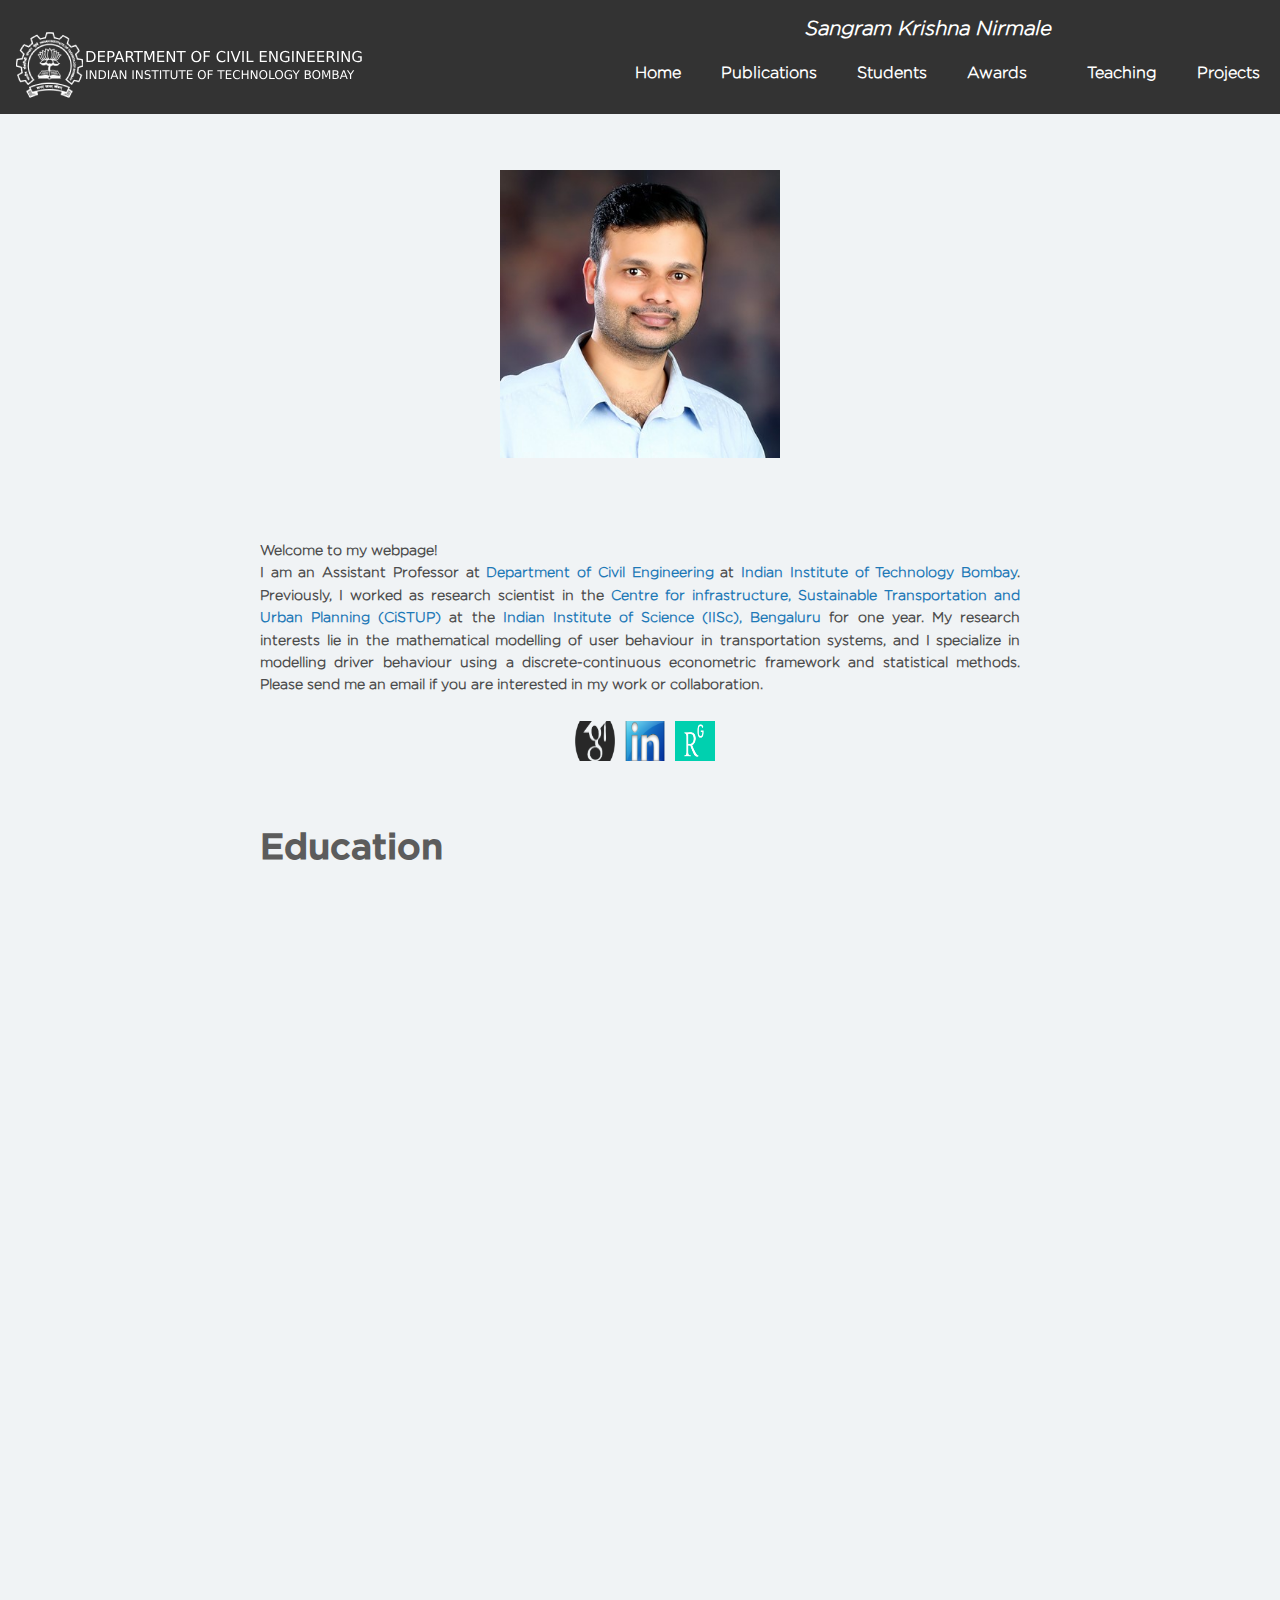
==== commit 811cfdac: "StudentsUpdate_3Oct24_430PM" ====
--- a/index.html
+++ b/index.html
@@ -3,17 +3,17 @@
 
 
 <head>
-	<meta charset="UTF-8"/>
-	<meta name="viewport" content="width=device-width, initial-scale=1.0">
-	<meta name="author" content="Theme Region">
-	<meta name="description" content="">
-	<title>Sangram Krishna Nirmale - Home</title>
-	<link rel="stylesheet" href="style.css"/>
-	<link rel="stylesheet" type="text/css" href="css/custom.css">
-	<link rel="stylesheet" href="pignose.calendar.min.css"/>
-	<link rel="stylesheet" href="css/custom.css"/>
-	<link rel="stylesheet" href="css/font.css"/>
-	<link rel="stylesheet" href="css/main.css"/>
+  <meta charset="UTF-8"/>
+  <meta name="viewport" content="width=device-width, initial-scale=1.0">
+  <meta name="author" content="Theme Region">
+  <meta name="description" content="">
+  <title>Sangram Krishna Nirmale - Home</title>
+  <link rel="stylesheet" href="style.css"/>
+  <link rel="stylesheet" type="text/css" href="custom.css">
+  <link rel="stylesheet" href="pignose.calendar.min.css"/>
+  <link rel="stylesheet" href="custom.css"/>
+  <link rel="stylesheet" href="font.css"/>
+  <link rel="stylesheet" href="main.css"/>
 	<style>
 		.social-icons {
 			display: flex; /* Use flexbox layout */
@@ -45,6 +45,7 @@
 				<ul class="nav-tabs">
 					<li><a href="index.html">Home</a></li>
 					<li><a href="publications.html">Publications</a></li>
+					<li><a href="students.html">Students</a></li>
 					<li><a href="awards.html">Awards</a></li>
 					<li><li><a href="TeachingExperinace.html">Teaching</a></li>
 					<li><a href="projets.html">Projects</a></li>
@@ -66,8 +67,8 @@
 	<section id="NumberedContent">
 		<p>
 			Welcome to my webpage! <br>
-			I am an Assistant Professor at<a href="https://www.civil.iitb.ac.in/">Department of Civil Engineering</a>at<a href="https://www.iitb.ac.in/">Indian Institute of Technology Bombay</a>. 
-			Previously, I worked as research scientist in the										<a href="https://cistup.iisc.ac.in/">Centre for infrastructure, Sustainable Transportation and Urban Planning (CiSTUP)</a>at the<a href="https://iisc.ac.in/">Indian Institute of Science (IISc), Bengaluru</a>for one year. My research interests lie in the mathematical modelling of user behaviour in transportation systems, and I specialize in modelling driver behaviour using a discrete-continuous econometric framework and statistical methods. Please send me an email if you are interested in my work or collaboration. 
+			I am an Assistant Professor at <a href="https://www.civil.iitb.ac.in/"> Department of Civil Engineering </a>at<a href="https://www.iitb.ac.in/"> Indian Institute of Technology Bombay</a>. 
+			Previously, I worked as research scientist in the <a href="https://cistup.iisc.ac.in/"> Centre for infrastructure, Sustainable Transportation and Urban Planning (CiSTUP)</a> at the <a href="https://iisc.ac.in/"> Indian Institute of Science (IISc), Bengaluru</a> for one year. My research interests lie in the mathematical modelling of user behaviour in transportation systems, and I specialize in modelling driver behaviour using a discrete-continuous econometric framework and statistical methods. Please send me an email if you are interested in my work or collaboration. 
 		</p>
 	</section>
 	                <body>
@@ -80,33 +81,91 @@
                   </div>
                 </body>
 
-	<section id="education">
-		<h2>Education</h2>
-		
-		<h4>Ph.D. from Indian Institute of Science, Bengaluru. 2016-2022.</h4>
-		<p> 
-		 <i>Specialisation</i>: Transportation Engineering <br>
-         <i>Department</i>: Civil Engineering<br>
-         <i>Thesis Title</i>: Multi-Vehicle Anticipation-Based Models for Describing Driver Behaviour in Heterogeneous And Disorderly Traffic Conditions <br>
-		 <i>Advisor:</i><a href="https://abdulpinjari.weebly.com/">Prof. Abdul Rawoof Pinjari</a>
-		</p>
-
-
-		<h4>M.Tech. from Visvesvaraya National Institute of Technology, Nagpur. 2014-2016.</h4>
-		<p> 
-		 <i>Specialisation</i>: Urban Planning <br>
-         <i>Department</i>: Architecture and Planning Engineering<br>
-         <i>Thesis Title</i>: Transportation Planning for Improving Workplace Accessibility: A Case of Kolhapur City <br>
-		 <i>Advisor:</i> Prof. Vidya Vinayak Ghuge
-		</p>				
-
-		<h4>B.E. from Government College of Engineering, Karad. 2010-2014.</h4>
-		<p> 
-		 <i>Department</i>: Civil Engineering<br>
-         <i>Thesis Title</i>: A Study for Suitability of Autoclaved Aerated Concrete Blocks, Conventional Burnt Bricks and Hollow Blocks for Construction of Economical Earthquake Resistant Structure <br>
-		 <i>Advisor:</i> Prof. Madhav Kumthekar
-		</p>					
- </section>
+
+      <section id="education">
+            <h2>Education</h2>
+            <h4>Ph.D. from Indian Institute of Science, Bengaluru. 2016-2022</h4>
+            <table>
+                <tbody>
+                    <tr>
+                        <td>Specialization</td>
+                        <td>:</td>
+                        <td>Transportation Engineering</td>
+                    </tr>
+                    <tr>
+                        <td>Department</td>
+                        <td>:</td>
+                        <td>Civil Engineering</td>
+                    </tr>
+                    <tr>
+                        <td>Thesis Title</td>
+                        <td>:</td>
+                        <td>Multi-Vehicle Anticipation-Based Models for Describing Driver Behaviour in Heterogeneous and Disorderly Traffic Conditions</td>
+                    </tr>
+                    <tr>
+                        <td>Advisor</td>
+                        <td>:</td>
+                        <td><a href="https://abdulpinjari.weebly.com/">Prof. Abdul Rawoof Pinjari</a></td>
+                    </tr>
+                </tbody>
+            </table>
+
+            <h4>M.Tech. from Visvesvaraya National Institute of Technology, Nagpur. 2014-2016</h4>
+            <table>
+                <tbody>
+                    <tr>
+                        <td>Specialization</td>
+                        <td>:</td>
+                        <td>Urban Planning</td>
+                    </tr>
+                    <tr>
+                        <td>Department</td>
+                        <td>:</td>
+                        <td>Architecture and Planning Engineering</td>
+                    </tr>
+                    <tr>
+                        <td>Thesis Title</td>
+                        <td>:</td>
+                        <td>Transportation Planning for Improving Workplace Accessibility: A Case of Kolhapur City</td>
+                    </tr>
+                    <tr>
+                        <td>Advisor</td>
+                        <td>:</td>
+                        <td>Prof. Vidya Vinayak Ghuge</td>
+                    </tr>
+                </tbody>
+            </table>
+
+            <h4>B.E. from Government College of Engineering, Karad. 2010-2014</h4>
+            <table>
+                <tbody>
+                    <tr>
+                        <td>Department</td>
+                        <td>:</td>
+                        <td>Civil Engineering</td>
+                    </tr>
+                    <tr>
+                        <td>Thesis Title</td>
+                        <td>:</td>
+                        <td>A Study for Suitability of Autoclaved Aerated Concrete Blocks, Conventional Burnt Bricks and Hollow Blocks for Construction of Economical Earthquake Resistant Structure</td>
+                    </tr>
+                    <tr>
+                        <td>Advisor</td>
+                        <td>:</td>
+                        <td>Prof. Madhav Kumthekar</td>
+                    </tr>
+                </tbody>
+            </table>
+        </section>
+
+
+
+
+
+
+
+
+
 
 </div>
 </section>
@@ -116,19 +175,46 @@
 		<li>Driver Behavioural Modelling</li>
 		<li>Travel Behaviour Analysis</li>
 		<li>Choice Modelling and Econometric Analysis of User Behaviour in Urban Systems</li>
-		<li>Transportation Planning, Travel Demand Modelling and Forecasting</li>
+		<li>Transportation Planning</li>
+		<li>Travel Demand Modelling and Forecasting</li>
 	</ul>
 </a>
 </section>
 </section>
-<section id="NumberedContent">
-	<h2>Contact</h2>
-	<ul>
-		<li>Office Location: Room Number 027, Department of Civil Engineering, Indian Institute of Technology Bombay, Powai, Mumbai - 400076, India.</li>
-		<li>Office Tel: +91-22-2576-7130</li>
-		<li>Email: sangramnirmale@civil.iitb.ac.in, sangramnirmale@iitb.ac.in, sangramknirmale@gmail.com</li>
-	</ul>
-</section>
+
+
+        <section id="contact">
+            <h2>Contact</h2>
+            <table>
+                <tbody>
+                    <tr>
+                        <td>Office Location</td>
+                        <td>:</td>
+                        <td>Room Number 035, Ground Floor, Department of Civil Engineering, Indian Institute of Technology Bombay, Powai, Mumbai - 400076, India</td>
+                    </tr>
+                    <tr>
+                        <td>Office Tel</td>
+                        <td>:</td>
+                        <td>+91-22-2576-7130</td>
+                    </tr>
+                    <tr>
+                        <td>Email</td>
+                        <td>:</td>
+                        <td><a href="mailto:sangramnirmale@civil.iitb.ac.in">sangramnirmale@civil.iitb.ac.in</a><br>
+                        <a href="mailto:sangramnirmale@iitb.ac.in">sangramnirmale@iitb.ac.in</a><br>
+                        <a href="mailto:sangramknirmale@gmail.com">sangramknirmale@gmail.com</a></td>
+                    </tr>
+                </tbody>
+            </table>
+        </section>
+
+
+
+
+
+
+
+
 </main>
 
 
--- a/style.css
+++ b/style.css
@@ -149,10 +149,6 @@
 }
 
 
-
-
-
-
 /* Home content styles */
 .home-content {
     display: flex; /* Use flexbox layout */
@@ -170,3 +166,38 @@
 .text-content {
     flex: 1; /* Allow the text content to take up the remaining space */
 }
+
+
+.student {
+    display: flex;
+    align-items: flex-start;
+    margin-bottom: 20px;
+}
+
+.student-photo {
+    width: 100px; /* Adjust according to your needs */
+    height: 100px; /* Adjust according to your needs */
+    border-radius: 50%;
+    margin-right: 20px;
+}
+
+.student-info {
+    max-width: 600px; /* Adjust according to your layout */
+}
+
+h4 {
+    margin: 0; /* Ensures no extra space around headings */
+    font-size: 18px; /* Adjust font size */
+}
+
+p {
+    margin: 5px 0; /* Adds space between paragraphs */
+    font-size: 14px; /* Adjust text size for readability */
+}
+
+h2, h3 {
+    font-size: 24px; /* Adjust for headings */
+    margin-bottom: 10px; /* Adds space below headings */
+}
+
+
--- a/custom.css
+++ b/custom.css
@@ -0,0 +1,1622 @@
+
+html {
+    height: 100%
+}
+
+body {
+    font-size: 16px;
+    line-height: 1.6;
+    font-family: 'Gotham Light' !important;
+    text-align: justify;
+    color: #2e2e2e;
+    height: 100%
+}
+
+strong {
+    font-family: 'Gotham Bold';
+}
+
+p {
+    color: #4c4c4c;
+}
+
+a {
+    color: #1e79b7;
+}
+
+table {
+    width: 100%;
+    border: 1px solid #ddd;
+}
+
+td {
+    font-size: 14px;
+    padding: 5px 10px;
+    text-align: left !important;
+}
+
+.tr-twitter p {
+    color: #fff;
+}
+
+.mt-0 {
+    margin-top: 0 !important;
+}
+
+.mt-10 {
+    margin-top: 10px !important;
+}
+
+.mt-20 {
+    margin-top: 20px;
+}
+
+.ml-15 {
+    margin-left: 15px !important;
+}
+
+.pb-20 {
+    padding-bottom: 20px !important
+}
+
+.pd-10 {
+    padding: 10px;
+    padding-top: 25px;
+}
+
+.bg-white {
+    background: #fff;
+}
+
+.header-in-css {
+    margin-top: 0px;
+    background: #6e000014;
+    padding: 15px;
+    font-size: 28px;
+    color: #6e0000;
+    margin-bottom: 25px;
+}
+
+.main-wrapper {
+    min-height: 100%;
+    padding-bottom: 164px;
+}
+
+/*header*/
+
+.tr-topbar {
+    background-color: #144196
+}
+
+.top-header-index .navbar-brand {
+    padding: 0;
+    margin-top: 5px;
+}
+
+.topbar-bg-color-2 .breaking-news span {
+    border-right-color: transparent;
+    padding: 35px 20px;
+}
+
+.topbar-bg-color-2 .topbar-right {
+    padding-bottom: 0;
+    border-left-color: transparent;
+}
+
+/*.tr-topbar .navbar-brand{position:relative;display:inline-block;width:350px;height:70px}*/
+
+.upcoming-events {
+    line-height: 70px;
+    padding: 0 20px 0 0 !important;
+}
+
+.logo {
+    position: relative;
+    width: 1000px;
+    height: 64px;
+    /* margin: 10px 5px; */
+    margin-top: 10px;
+    padding: 10px 0;
+    /* background: url(../images/civil-logo-iit.png)no-repeat center; */
+    /* background-size: cover; */
+}
+
+.tr-topbar {
+    border-radius: 0;
+    position: fixed;
+    top: 0px;
+    left: 0;
+    width: 100%;
+    z-index: 99999;
+    /*overflow: hidden;*/
+}
+
+.topbar2 {
+    padding: 5px 25px;
+}
+
+/*.topbar2{border-radius: 0;position: fixed;top: 0;left: 0;width: 100%;z-index: 9999;background: #144196;padding: 5px 15px;border-bottom: 5px solid #a9a9a991;}*/
+
+.topbar2 .btn-webmail {
+    background: #fff !important;
+    width: auto;
+    float: right;
+    margin-bottom: 0px;
+    color: #144196;
+    font-size: 12px !important;
+    padding-bottom: 10px !important;
+}
+
+.topbar2 .btn-webmail:hover,
+.topbar2 .btn-webmail:focus,
+.topbar2 .btn-webmail:visited {
+    background: #fff !important;
+    width: auto;
+}
+
+.lateral-padding {
+    margin-top: 130px
+}
+
+.lateral-padding1 {
+    margin-top: 90px
+}
+
+.btn-webmail {
+    margin-top: 0 !important;
+    margin-bottom: 10px;
+    background-color: #144196 !important;
+    border-color: #144196 !important;
+    text-transform: uppercase;
+    width: 100%;
+    text-decoration: underline;
+}
+
+.btn-webmail:hover,
+.btn-webmail:focus,
+.btn-webmail:visited {
+    background-color: #144196 !important;
+    border-color: #144196 !important;
+    width: 100%;
+    text-decoration: underline;
+}
+
+/*header*/
+
+.calendar_modal {
+    margin: 90px auto 0;
+}
+
+.slider-style-three .item {
+    min-height: 300px
+}
+
+.event-sidebar {
+    list-style-type: none;
+    padding-left: 0;
+}
+
+.event-sidebar h3 {
+    background: #905306;
+    color: #fff;
+    padding: 10px;
+}
+
+.event-sidebar marquee {
+    height: 150px;
+    padding: 10px;
+    border: 1px solid #aaa
+}
+
+.event-sidebar marquee a {
+    position: relative;
+    display: block;
+    overflow: hidden;
+}
+
+#footer {
+    margin-top: 108px;
+}
+
+.footer-bottom {
+    background-color: #082c6f;
+    padding: 10px 0 0 0;
+}
+
+.footer-logo {
+    margin-bottom: 0
+}
+
+.footer-logo a {
+    position: relative;
+    display: block;
+    overflow: hidden;
+}
+
+.footer-bottom,
+.footer-bottom a,
+.copyright,
+.copyright a {
+    color: #fff;
+}
+
+.footer-bottom a:hover {
+    color: #fff;
+    text-decoration: underline;
+}
+
+.footer-bottom address {
+    margin-top: 20px;
+}
+
+.address-footer p label {
+    margin-right: 5px;
+}
+
+.footer-map {
+    width: 100% !important;
+}
+
+.footer-map iframe {
+    height: 200px;
+    border: none;
+}
+
+#footer-c {
+    cursor: pointer;
+    color: #fff;
+    text-align: right;
+    text-decoration: underline;
+}
+
+/* #footer{margin-bottom:20px} */
+
+.whyus-list {
+    padding-left: 20px !important;
+    margin-bottom: 10px !important;
+    font-size: 14px;
+    color: #88898a;
+    line-height: 24px;
+}
+
+.whyus-list .fa {
+    margin-right: 10px;
+}
+
+.tr-breaking-news .gallery-turner {
+    right: 20px;
+    top: -3px;
+    font-size: inherit;
+}
+
+.photo-gallery-three .item {
+    margin-bottom: 20px;
+}
+
+.pic-gall .gallery-turner {
+    top: -5px;
+}
+
+#photo-gallery img {
+    height: 150px
+}
+
+.local-events .nav-tabs:after {
+    display: none;
+}
+
+.tr-menu.sidebar-menu .navbar-default li {
+    margin: 3px 0 !important;
+}
+
+.navbar-collapse .fa {
+    position: absolute;
+    top: 8px;
+    left: 0;
+    margin-right: 0
+}
+
+.navbar-collapse {
+    padding: 0 7px;
+}
+
+.title-before:before {
+    background-color: #144196 !important
+}
+
+.theiaStickySidebar .navbar-collapse ul li {
+    position: relative;
+    padding-left: 15px;
+    overflow: hidden;
+    text-align: left;
+}
+
+/* #navbar-collapse ul li a{line-height:20px;} */
+
+.navbar-collapse ul li:hover .fa {
+    color: #30393a;
+}
+
+.navbar-collapse {
+    padding-left: 0;
+}
+
+.navbar-collapse ul.nav {
+    padding-bottom: 0;
+}
+
+.sidebar-menu .navbar-header h1 {
+    margin-bottom: 5px;
+}
+
+.tr-breaking-news .tr-post {
+    margin-bottom: 0;
+}
+
+.tr-breaking-news .title {
+    margin-bottom: 10px
+}
+
+.navbar .navbar-nav li a {
+    color: #2e2e2e !important;
+    font-weight: 400;
+    text-transform: capitalize;
+}
+
+.tr-breaking-news {
+    padding: 20px 0 20px 0 !important;
+    margin: 15px;
+    overflow: hidden;
+}
+
+.slider {
+    padding: 0
+}
+
+.tr-breaking-news .entry-meta {
+    margin-top: 0 !important;
+}
+
+.tr-breaking-news .post-content p {
+    margin-bottom: 0px !important;
+}
+
+.tr-breaking-news .post-content {
+    margin-bottom: 15px;
+}
+
+.tr-breaking-news .entry-title {
+    font-size: 17px !important;
+    margin-bottom: 0
+}
+
+.tr-breaking-news .title h1 {
+    margin-bottom: 0
+}
+
+#ticker {
+    padding: 0 !important;
+    line-height: 70px
+}
+
+.topbar-right .user {
+    line-height: 70px;
+    padding: 0 20px 0 0;
+    margin-top: 5px;
+}
+
+#ticker li:before {
+    top: 50% !important;
+    transform: translateY(-50%);
+}
+
+.days li {
+    cursor: pointer
+}
+
+.pignose-calendar .pignose-calendar-header .pignose-calendar-week {
+    font-size: 12px;
+}
+
+.pignose-calendar {
+    width: 100%
+}
+
+.pignose-calendar .pignose-calendar-body {
+    padding: 0
+}
+
+.pignose-calendar .pignose-calendar-header {
+    padding: 0
+}
+
+.pignose-calendar .pignose-calendar-unit {
+    height: 40px;
+}
+
+.pignose-calendar .pignose-calendar-unit a {
+    font-size: 14px;
+}
+
+.pignose-calendar .pignose-calendar-top {
+    padding: 30px 0
+}
+
+.pignose-calendar .pignose-calendar-top .pignose-calendar-top-date {
+    padding: 10px 0
+}
+
+.body1 {
+    display: block
+}
+
+#calendarContainer {
+    margin: 0
+}
+
+.tr-twitter a:hover {
+    color: #fff;
+}
+
+.pignose-calendar .pignose-calendar-unit.pignose-calendar-unit-active a {
+    background-color: #30393a;
+}
+
+/*.gallery-turner a{display: inline-block !important;}*/
+
+.user {
+    margin-top: 7px;
+}
+
+.breaking-news>span {
+    padding-bottom: 17px !important
+}
+
+.cust-font-style p {
+    font-size: 14px;
+    color: #88898a;
+    line-height: 24px;
+}
+
+/*calender view*/
+
+#calendarContainer {
+    float: left;
+    margin: 0px;
+}
+
+.month {
+    padding: 70px 25px;
+    width: 100%;
+    background: #1abc9c;
+    text-align: center;
+}
+
+.month ul {
+    margin: 0;
+    padding: 0;
+}
+
+.month ul li {
+    color: white;
+    font-size: 20px;
+    text-transform: uppercase;
+    letter-spacing: 3px;
+}
+
+.month .prev {
+    float: left;
+    padding-top: 10px;
+}
+
+.month .next {
+    float: right;
+    padding-top: 10px;
+}
+
+.weekdays {
+    margin: 0;
+    padding: 10px 0;
+    background-color: #ddd;
+}
+
+.weekdays li {
+    display: inline-block;
+    width: 13.6%;
+    color: #666;
+    text-align: center;
+}
+
+.days {
+    padding: 10px 0;
+    background: #eee;
+    margin: 0;
+}
+
+.days li {
+    list-style-type: none;
+    display: inline-block;
+    width: 13.6%;
+    text-align: center;
+    margin-bottom: 5px;
+    font-size: 12px;
+    color: #777;
+}
+
+.days li .active {
+    padding: 5px;
+    background: #1abc9c;
+    color: white !important
+}
+
+/*calender view*/
+
+.academics h4 {
+    border-bottom: 1px solid #ececec;
+    display: inline-block;
+    padding-bottom: 5px;
+    position: relative;
+}
+
+.academics h4:after {
+    position: absolute;
+    content: "";
+    bottom: -1px;
+    left: 0;
+    width: 25px;
+    height: 1px;
+    z-index: 1;
+    background-color: #144196;
+}
+
+/*index 2*/
+
+.index2 .navbar-collapse {
+    margin-right: 28px;
+    padding-top: 7px;
+}
+
+.index2 .tr-topbar .navbar-nav>li>a {
+    padding: 0 8px;
+    line-height: 60px;
+    margin-left: 0px;
+    font-size: 15px;
+}
+
+.index2 .tr-topbar .navbar-nav .sub-menu li a,
+.sub-menu-2 li a {
+    line-height: 20px;
+    color: #000;
+    text-align: left;
+}
+
+.index2 .tr-topbar .navbar-nav .sub-menu li:hover a,
+.sub-menu-2 li a:hover {
+    color: #000;
+}
+
+.index2 .tr-topbar .navbar-nav .sub-menu,
+.sub-menu-2 {
+    min-width: 180px;
+    border-top-color: #191818;
+    background-color: #fff;
+}
+
+.index2 .tr-topbar .nav>li>a:focus,
+.index2 .nav>li>a:hover {
+    background-color: transparent;
+}
+
+.index2 .tr-topbar .navbar-nav>li>a:before {
+    content: "";
+    position: absolute;
+    width: 100%;
+    height: 3px;
+    bottom: 0;
+    left: 0;
+    background: #fff;
+    visibility: hidden;
+    border-radius: 5px;
+    transform: scaleX(0);
+    transition: .25s linear;
+}
+
+/*.index2 .tr-menu .sub-menu li a{line-height:20px !important}*/
+
+.index2 .navbar-nav>li>a:hover:before,
+.index2 .navbar-nav>li>a:focus:before {
+    visibility: visible;
+    transform: scaleX(1);
+}
+
+.navbar-toggle .icon-bar {
+    background-color: #fff
+}
+
+.theiaStickySidebar .navbar ul li a {
+    padding: 6px 0;
+    line-height: 20px;
+}
+
+/*index 2*/
+
+/*index3*/
+
+.index3 .topbar {
+    position: fixed;
+    width: 100%;
+    left: 0;
+    top: 0;
+    z-index: 9999;
+    background-color: #30393a
+}
+
+.index3 .topbar .navbar-nav>li>a {
+    color: #fff;
+}
+
+.index3 .topbar .navbar-nav>li>a:hover,
+.index3 .topbar .navbar-nav>li>a:focus {
+    background-color: transparent !important;
+    color: #fff !important;
+}
+
+.index3 #myNavbar ul li a {
+    line-height: 20px
+}
+
+.index3 .navbar-nav .sub-menu {
+    padding: 0;
+}
+
+.index3 .navbar-nav .sub-menu li {
+    display: block;
+    margin-left: 0
+}
+
+.index3 .navbar-nav .sub-menu li:hover a {
+    color: #333;
+}
+
+.index3 .topbar .navbar-nav>li>a:before,
+.index3 .topbar .navbar-nav>li>a:after {
+    content: '';
+    position: absolute;
+    bottom: 2px;
+    left: 0;
+    right: 0;
+    height: 2px;
+    background-color: #fff;
+}
+
+.index3 .logo {
+    background: url(../images/civil-logo-iit2.png) no-repeat center;
+}
+
+.index3 #footer {
+    margin-bottom: 0
+}
+
+.index3 .topbar .navbar-nav>li>a:before {
+    opacity: 0;
+    -webkit-transform: translateY(-8px);
+    transform: translateY(-8px);
+    transition: opacity 0s, -webkit-transform 0s cubic-bezier(0.175, 0.885, 0.32, 1.275);
+    transition: transform 0s cubic-bezier(0.175, 0.885, 0.32, 1.275), opacity 0s;
+    transition: transform 0s cubic-bezier(0.175, 0.885, 0.32, 1.275), opacity 0s, -webkit-transform 0s cubic-bezier(0.175, 0.885, 0.32, 1.275);
+}
+
+.index3 .topbar .navbar-nav>li>a:after {
+    opacity: 0;
+    -webkit-transform: translateY(4px);
+    transform: translateY(4px);
+    transition: opacity 0.2s, -webkit-transform 0.2s cubic-bezier(0.175, 0.885, 0.32, 1.275);
+    transition: transform 0.2s cubic-bezier(0.175, 0.885, 0.32, 1.275), opacity 0.2s;
+    transition: transform 0.2s cubic-bezier(0.175, 0.885, 0.32, 1.275), opacity 0.2s, -webkit-transform 0.2s cubic-bezier(0.175, 0.885, 0.32, 1.275);
+}
+
+.index3 .topbar .navbar-nav>li>a:hover:before,
+.index3 .topbar .navbar-nav>li>a:hover:after,
+.index3 .topbar .navbar-nav>li>a:focus:before,
+.index3 .navbar-nav>li>a:focus:after {
+    opacity: 1;
+    -webkit-transform: translateY(0);
+    transform: translateY(0);
+}
+
+.index3 .topbar .navbar-nav>li>a:hover:before,
+.index3 .topbar .navbar-nav>li>a:focus:before {
+    transition: opacity 0.2s, -webkit-transform 0.2s cubic-bezier(0.175, 0.885, 0.32, 1.275);
+    transition: transform 0.2s cubic-bezier(0.175, 0.885, 0.32, 1.275), opacity 0.2s;
+    transition: transform 0.2s cubic-bezier(0.175, 0.885, 0.32, 1.275), opacity 0.2s, -webkit-transform 0.2s cubic-bezier(0.175, 0.885, 0.32, 1.275);
+}
+
+.index3 .topbar .navbar-nav>li>a:hover:after,
+.index3 .topbar .navbar-nav>li>a:focus:after {
+    transition: opacity 0s 0.2s, -webkit-transform 0s 0.2s cubic-bezier(0.175, 0.885, 0.32, 1.275);
+    transition: transform 0s 0.2s cubic-bezier(0.175, 0.885, 0.32, 1.275), opacity 0s 0.2s;
+    transition: transform 0s 0.2s cubic-bezier(0.175, 0.885, 0.32, 1.275), opacity 0s 0.2s, -webkit-transform 0s 0.2s cubic-bezier(0.175, 0.885, 0.32, 1.275);
+}
+
+/*index3*/
+
+/*mrinmayee.css*/
+
+/*index2.php*/
+
+.local-events h5 {
+    color: #000;
+}
+
+.local-events p {
+    color: #5c5c5c;
+    padding-left: 20px;
+}
+
+.navbar-nav li.active {
+    border-bottom: 5px solid #fff;
+}
+
+.fac-sec-div {
+    height: 600px;
+    overflow-y: scroll;
+}
+
+.sec-faculty {
+    -webkit-box-shadow: 0px 0px 9px -2px rgba(0, 0, 0, 0.75);
+    -moz-box-shadow: 0px 0px 9px -2px rgba(0, 0, 0, 0.75);
+    box-shadow: 0px 0px 9px -2px rgba(0, 0, 0, 0.75);
+}
+
+.sec-faculty h1 {
+    font-size: 20px;
+    color: #313131;
+}
+
+.sec-faculty .section-title.title-before h1 {
+    margin-bottom: 10px;
+}
+
+.sec-faculty .title-before:before {
+    top: 3px;
+}
+
+.content-faculty h4 {
+    font-size: 16px;
+}
+
+.sec-faculty .content-faculty h5 i,
+.sec-faculty .content-faculty h4 i {
+    width: 20px;
+    height: 20px;
+}
+
+.sec-faculty .content-faculty h5 {
+    color: #6b6b6b;
+    font-weight: 300;
+}
+
+.sec-faculty .desc-faculty h5 {
+    margin-bottom: 5px;
+}
+
+.mg-top-0 {
+    margin-top: 0px;
+}
+
+.sec-faculty .desc-faculty p {
+    font-size: 14px;
+}
+
+.mg-bottom-5 {
+    margin-bottom: 5px;
+}
+
+.mg-top-5 {
+    margin-top: 5px;
+}
+
+.fac-sidebar {
+    padding: 15px 0px !important;
+    background: #fff;
+    border-radius: 5px;
+    -webkit-box-shadow: 0px 0px 9px -2px rgba(0, 0, 0, 0.75);
+    -moz-box-shadow: 0px 0px 9px -2px rgba(0, 0, 0, 0.75);
+    box-shadow: 0px 0px 9px -2px rgba(0, 0, 0, 0.75);
+}
+
+.fac-sidebar ul li {
+    padding: 10px 25px;
+    text-align: left;
+}
+
+.fac-sidebar ul li a {
+    color: #6b6b6b;
+    font-size: 14px;
+    line-height: 20px;
+    padding-left: 8px;
+}
+
+.sidebar-academic .tab-link {
+    position: relative;
+}
+
+.sidebar-academic .tab-link i {
+    position: absolute;
+    left: 16px;
+    top: 14px;
+}
+
+.internal-div .tab-link {
+    padding-left: 28px;
+}
+
+.internal-div ul li a {
+    padding-left: 0px;
+}
+
+.tab-content {
+    display: none;
+}
+
+.tab-content.current {
+    display: inherit;
+}
+
+.tab-link.current {
+    background: #dcdcdc;
+    border-left: 2px solid #144196;
+}
+
+.tab-link:hover {
+    background: #dcdcdc;
+    border-left: 2px solid #144196;
+    cursor: pointer;
+}
+
+.tab-link.current a {
+    color: #144196;
+}
+
+.pl-15 {
+    padding-left: 15px;
+}
+
+.div-details .sec-faculty {
+    box-shadow: none;
+}
+
+.div-details .fac-sec-div {
+    background: #fff;
+    height: auto;
+    -webkit-box-shadow: 0px 0px 6px -2px rgba(0, 0, 0, 0.75);
+    -moz-box-shadow: 0px 0px 6px -2px rgba(0, 0, 0, 0.75);
+    box-shadow: 0px 0px 6px -2px rgba(0, 0, 0, 0.75);
+}
+
+.div-details .content-faculty {
+    padding-bottom: 15px;
+    border-bottom: 1px solid #ddd;
+}
+
+.pt-25 {
+    padding-top: 25px;
+}
+
+/*
+ *  STYLE 3
+ */
+
+.scrollbar {
+    float: left;
+    height: 520px;
+    background: #F5F5F5;
+    overflow-y: scroll;
+    margin-bottom: 25px;
+}
+
+.scrollbar-css::-webkit-scrollbar-track {
+    -webkit-box-shadow: inset 0 0 6px rgba(0, 0, 0, 0.3);
+    background-color: #F5F5F5;
+}
+
+.scrollbar-css::-webkit-scrollbar {
+    width: 2px;
+    background-color: #F5F5F5;
+}
+
+.scrollbar-css::-webkit-scrollbar-thumb {
+    background-color: #6b6b6b;
+}
+
+.img-wrap {
+    height: 150px;
+    margin-bottom: 15px;
+}
+
+.img-wrap img {
+    width: 160px;
+    height: 150px;
+    display: table;
+    margin: 0 auto;
+    border-radius: 100%;
+    border: 1px solid #b5b5b5;
+    -webkit-box-shadow: 1px 4px 28px -10px rgba(0, 0, 0, 0.75);
+    -moz-box-shadow: 1px 4px 28px -10px rgba(0, 0, 0, 0.75);
+    box-shadow: 1px 4px 28px -10px rgba(0, 0, 0, 0.75);
+}
+
+.details-fac-list li {
+    font-size: 14px;
+    padding-top: 5px;
+}
+
+.fac-d {
+    padding-top: 25px;
+}
+
+.fac-d-tabs {
+    border-top: 1px solid #ddd;
+}
+
+.table-faculty {
+    padding-top: 25px;
+}
+
+.table-faculty .table>thead>tr>th {
+    background: #dcdcdc;
+    font-size: 14px;
+    font-weight: 600;
+}
+
+.table-faculty .table>tbody>tr>td {
+    font-size: 14px;
+}
+
+.table-faculty .table>thead>tr>th,
+.table-faculty .table>tbody>tr>td {
+    width: 50%;
+}
+
+.div-details .content-faculty h5,
+.div-details .content-faculty h4 {
+    font-weight: 300;
+}
+
+.div-details .fac-sidebar ul li {
+    padding: 8px 25px;
+}
+
+.h5-css {
+    margin-bottom: 15px;
+}
+
+.h5-css i {
+    color: #a51c30;
+}
+
+/*index2.php*/
+
+.resrch-col-mob {
+    display: none;
+}
+
+.in-banners {
+    width: 100%;
+    height: 250px;
+}
+
+.listing-div,
+.listing-divs {
+    padding-left: 20px !important;
+}
+
+.listing-div li {
+    list-style-type: circle !important;
+}
+
+.listing-divs li {
+    list-style-type: decimal;
+}
+
+/* .row-div ul{padding-left:25px;}
+.row-div ul li{list-style-type:disc;} */
+
+.img-divs img {
+    width: 100%;
+    height: 250px;
+}
+
+.tab-title {
+    border-bottom: 1px solid #144196a6;
+}
+
+.tab-title h1,
+.tab-title:before {
+    margin-left: 15px;
+}
+
+.table-sec {
+    padding: 10px;
+}
+
+.table-sec h3 {
+    padding-bottom: 20px;
+}
+
+.table-class thead {
+    background: #bfbfbf;
+    color: #144196;
+}
+
+.table-class thead th {
+    text-align: center;
+}
+
+.research-row .tr-content {
+    background: #fff;
+}
+
+.img-about {
+    margin-top: -6px;
+}
+
+#myInput::placeholder {
+    font-size: 14px;
+}
+
+#myInput {
+    padding-left: 10px;
+}
+
+/* .img-about{height:300px;} */
+
+.table-custom td {
+    font-weight: 500;
+    font-size: 14px;
+}
+
+.table-custom>tbody>tr:last-child {
+    background: none;
+}
+
+.address-footer p label {
+    color: #000;
+    font-weight: bold;
+    font-size: 15px;
+}
+
+.address-footer p {
+    color: #4c4c4c;
+    font-size: 14px;
+}
+
+.entry-meta ul {
+    margin-top: 5px;
+}
+
+.entry-meta ul li {
+    font-size: 15px;
+    color: #000;
+    list-style-type: disc;
+    margin-bottom: 5px;
+    list-style-type: disc !important;
+}
+
+.adjunct img {
+    width: 100%;
+    height: 230px;
+}
+
+/*22-01*/
+
+.text {
+    text-align: left !important;
+}
+
+.staff-row img {
+    width: 100%;
+    margin: 0 auto;
+    overflow: hidden;
+    position: relative;
+    height: 155px !important;
+}
+
+.aca-table tr:first-child td p span {
+    color: #144196 !important;
+}
+
+.aca-table td {
+    padding: 10px !important;
+}
+
+/* STRUCTURE */
+
+.wrapper {
+    display: flex;
+    align-items: center;
+    flex-direction: column;
+    justify-content: center;
+    width: 100%;
+    min-height: 100%;
+    padding-top: 80px;
+}
+
+#formContent {
+    -webkit-border-radius: 10px 10px 10px 10px;
+    border-radius: 10px 10px 10px 10px;
+    background: #fff;
+    padding: 30px;
+    width: 90%;
+    max-width: 450px;
+    position: relative;
+    -webkit-box-shadow: 0 30px 60px 0 rgba(0, 0, 0, 0.3);
+    box-shadow: 0 30px 60px 0 rgba(0, 0, 0, 0.3);
+    text-align: center;
+}
+
+#formFooter {
+    background-color: #f6f6f6;
+    border-top: 1px solid #dce8f1;
+    padding: 25px;
+    text-align: center;
+    -webkit-border-radius: 0 0 10px 10px;
+    border-radius: 0 0 10px 10px;
+}
+
+.login-sec .button-sub {
+    margin-top: 25px !important;
+}
+
+.login-sec img {
+    width: 100%;
+}
+
+.login-sec .first {
+    margin-bottom: 25px;
+}
+
+.login-sec input[type=button],
+.login-sec input[type=submit],
+.login-sec input[type=reset] {
+    background-color: #144196;
+    border: none;
+    color: white;
+    padding: 15px 80px;
+    text-align: center;
+    text-decoration: none;
+    display: inline-block;
+    text-transform: uppercase;
+    font-size: 13px;
+    -webkit-box-shadow: 0 3px 18px 0 rgba(95, 186, 233, 0.4);
+    box-shadow: 0 3px 18px 0 rgba(95, 186, 233, 0.4);
+    -webkit-border-radius: 5px 5px 5px 5px;
+    border-radius: 5px 5px 5px 5px;
+    margin: 5px 20px 40px 20px;
+    -webkit-transition: all 0.3s ease-in-out;
+    -moz-transition: all 0.3s ease-in-out;
+    -ms-transition: all 0.3s ease-in-out;
+    -o-transition: all 0.3s ease-in-out;
+    transition: all 0.3s ease-in-out;
+}
+
+.login-sec input[type=button]:hover,
+.login-sec input[type=submit]:hover,
+.login-sec input[type=reset]:hover {
+    background-color: #144196;
+}
+
+.login-sec input[type=button]:active,
+.login-sec input[type=submit]:active,
+.login-sec input[type=reset]:active,
+.login-sec select:active {
+    -moz-transform: scale(0.95);
+    -webkit-transform: scale(0.95);
+    -o-transform: scale(0.95);
+    -ms-transform: scale(0.95);
+    transform: scale(0.95);
+}
+
+.login-sec input[type=text],
+.login-sec select,
+.login-sec input[type=password] {
+    background-color: #f6f6f6;
+    border: none;
+    color: #0d0d0d;
+    padding: 15px 32px;
+    /*text-align: center;*/
+    text-decoration: none;
+    display: inline-block;
+    font-size: 16px;
+    margin: 5px;
+    width: 95%;
+    border: 2px solid #f6f6f6;
+    -webkit-transition: all 0.5s ease-in-out;
+    -moz-transition: all 0.5s ease-in-out;
+    -ms-transition: all 0.5s ease-in-out;
+    -o-transition: all 0.5s ease-in-out;
+    transition: all 0.5s ease-in-out;
+    -webkit-border-radius: 5px 5px 5px 5px;
+    border-radius: 5px 5px 5px 5px;
+}
+
+.login-sec input[type=text]:focus,
+.login-sec input[type=password]:focus,
+.login-sec select:focus {
+    background-color: #fff;
+    border-bottom: 2px solid #144196;
+}
+
+.login-sec input[type=text]::placeholder,
+.login-sec input[type=password]::placeholder {
+    color: #000;
+}
+
+.login-sec input,
+.login-sec select {
+    outline: none !important;
+}
+
+/* ANIMATIONS */
+
+/* Simple CSS3 Fade-in-down Animation */
+
+.fadeInDown {
+    -webkit-animation-name: fadeInDown;
+    animation-name: fadeInDown;
+    -webkit-animation-duration: 1s;
+    animation-duration: 1s;
+    -webkit-animation-fill-mode: both;
+    animation-fill-mode: both;
+}
+
+@-webkit-keyframes fadeInDown {
+    0% {
+        opacity: 0;
+        -webkit-transform: translate3d(0, -100%, 0);
+        transform: translate3d(0, -100%, 0);
+    }
+    100% {
+        opacity: 1;
+        -webkit-transform: none;
+        transform: none;
+    }
+}
+
+@keyframes fadeInDown {
+    0% {
+        opacity: 0;
+        -webkit-transform: translate3d(0, -100%, 0);
+        transform: translate3d(0, -100%, 0);
+    }
+    100% {
+        opacity: 1;
+        -webkit-transform: none;
+        transform: none;
+    }
+}
+
+/* Simple CSS3 Fade-in Animation */
+
+@-webkit-keyframes fadeIn {
+    from {
+        opacity: 0;
+    }
+    to {
+        opacity: 1;
+    }
+}
+
+@-moz-keyframes fadeIn {
+    from {
+        opacity: 0;
+    }
+    to {
+        opacity: 1;
+    }
+}
+
+@keyframes fadeIn {
+    from {
+        opacity: 0;
+    }
+    to {
+        opacity: 1;
+    }
+}
+
+.fadeIn {
+    opacity: 0;
+    -webkit-animation: fadeIn ease-in 1;
+    -moz-animation: fadeIn ease-in 1;
+    animation: fadeIn ease-in 1;
+    -webkit-animation-fill-mode: forwards;
+    -moz-animation-fill-mode: forwards;
+    animation-fill-mode: forwards;
+    -webkit-animation-duration: 1s;
+    -moz-animation-duration: 1s;
+    animation-duration: 1s;
+}
+
+.fadeIn.first {
+    -webkit-animation-delay: 0.4s;
+    -moz-animation-delay: 0.4s;
+    animation-delay: 0.4s;
+}
+
+.fadeIn.second {
+    -webkit-animation-delay: 0.6s;
+    -moz-animation-delay: 0.6s;
+    animation-delay: 0.6s;
+}
+
+.fadeIn.third {
+    -webkit-animation-delay: 0.8s;
+    -moz-animation-delay: 0.8s;
+    animation-delay: 0.8s;
+}
+
+.fadeIn.fourth {
+    -webkit-animation-delay: 1s;
+    -moz-animation-delay: 1s;
+    animation-delay: 1s;
+}
+
+/* Simple CSS3 Fade-in Animation */
+
+.underlineHover:after {
+    display: block;
+    left: 0;
+    bottom: -10px;
+    width: 0;
+    height: 2px;
+    background-color: #56baed;
+    content: "";
+    transition: width 0.2s;
+}
+
+.underlineHover:hover {
+    color: #0d0d0d;
+}
+
+.underlineHover:hover:after {
+    width: 100%;
+}
+
+.desc-faculty ul {
+    padding: 15px;
+    margin: 0;
+}
+
+.desc-faculty ul li {
+    list-style-type: disc;
+}
+
+.desc-faculty ol {
+    padding: 15px;
+    margin: 0;
+}
+
+.desc-faculty ol li {
+    list-style-type: decimal;
+}
+
+/*responsive*/
+
+@media screen and (min-width:1280px) {
+    .main-wrapper {
+        min-height: 100vh;
+    }
+    .logo {
+        position: relative;
+        width: 1000px;
+        height: 64px;
+        margin-top: 10px;
+    }
+    .staff-row img {
+        height: 225px !important;
+    }
+}
+
+@media screen and (max-width:1024px) {
+    .index2 .navbar-collapse {
+        margin: 0 28px 0 0;
+    }
+    .index2 .tr-topbar .navbar-nav>li>a {
+        padding: 0 5px;
+        line-height: 45px;
+        margin-left: 0px;
+        font-size: 13px;
+    }
+    /* .navbar-toggle{display:block} */
+    /* .index2 #navbar-collapse {
+        margin: 0px;
+        height: 300px;}
+        .navbar-toggle {
+            position: relative;
+            float: right;
+            padding: 9px 10px;
+            margin-top: 8px;
+            margin-right: 15px;
+            margin-bottom: 8px;
+            background-color: transparent;
+            background-image: none;
+            border: 1px solid transparent;
+            border-radius: 4px;
+        }
+        .navbar-header{width:100%;} */
+}
+
+@media screen and (max-width:992px) {
+    .lateral-padding {
+        margin-top: 85px
+    }
+    .logo {
+        margin-top: 0;
+        height: 65px;
+        padding: 0
+    }
+    .header-button {
+        padding: 0;
+        position: absolute;
+        top: 50%;
+        margin-top: -10px;
+        right: 0;
+    }
+    .navbar-toggle {
+        display: block !important
+    }
+    .tr-topbar {
+        overflow: hidden;
+    }
+    .navbar-nav>li {
+        float: none !important;
+    }
+    .navbar-collapse {
+        overflow-x: hidden;
+    }
+    /* .navbar-collapse.collapse{display: block !important ; height:auto !important} */
+    .dropdown li {
+        display: none
+    }
+    .index2 .tr-topbar .navbar-nav>li>a {
+        line-height: 40px;
+    }
+    .index2 .tr-topbar .navbar-nav .sub-menu,
+    .sub-menu-2 {
+        min-width: 97%;
+    }
+    ul.sub-menu {
+        position: relative;
+    }
+    .navbar-left {
+        width: 100%;
+        text-align: left;
+        padding-left: 45px !important;
+    }
+    .local-events {
+        margin-top: 25px;
+    }
+    .img-about {
+        height: 200px;
+    }
+    .table {
+        overflow: scroll;
+        display: block;
+    }
+    .resrch-col-mob {
+        display: block;
+    }
+    .dropdown:hover li {
+        display: block
+    }
+    .navbar-collapse.collapse {
+        height: 0 !important
+    }
+    .navbar-collapse.collapse.in {
+        height: auto !important
+    }
+}
+
+@media screen and (max-width:768px) {
+    .logo {
+        height: 75px;
+        width: 100%;
+        margin: 0;
+        padding: 0
+    }
+    .lateral-padding {
+        margin-top: 75px;
+    }
+    .tr-section {
+        padding: 10px
+    }
+    .navbar-nav>li {
+        float: none !important;
+    }
+    .dropdown li {
+        display: none
+    }
+    h3 {
+        font-size: 18px;
+        margin: 0 0 10px 0
+    }
+    p {
+        font-size: 14px;
+        margin: 0 0 5px;
+        line-height: 20px
+    }
+    .title-before:before {
+        height: 12px
+    }
+    .section-title.title-before h1 {
+        font-size: 14px;
+        margin: 10px 0;
+    }
+    .section-title.title-before {
+        margin-top: 10px
+    }
+    .myclass {
+        padding: 10px 14px !important;
+        font-size: 14px !important;
+    }
+    .tr-twitter {
+        padding: 30px 20px 90px;
+    }
+    .tr-breaking-news {
+        padding: 0px 0 20px 0 !important;
+        margin: 10px;
+    }
+    .tr-breaking-news .title h1 {
+        font-size: 18px;
+        padding-bottom: 5px;
+    }
+    .tr-breaking-news .post-content {
+        margin-bottom: 10px;
+    }
+    .tr-breaking-news .entry-title {
+        font-size: 14px !important;
+    }
+    .tr-breaking-news .gallery-turner {
+        right: 0;
+        top: -6px
+    }
+    .footer-bottom address {
+        margin-top: 5px;
+    }
+    .fac-sidebar {
+        padding: 5px 0px !important;
+    }
+    .fac-sidebar ul li {
+        padding: 5px 25px;
+    }
+    .sidebar-academic .tab-link i {
+        top: 9px
+    }
+    .staff-row img {
+        height: 120px !important;
+    }
+    #myInput {
+        margin-bottom: 5px;
+    }
+}
+
+@media screen and (max-width:480px) {
+    .row-hod-head .pull-left,
+    .row-hod-head .pull-right {
+        float: none !important;
+    }
+    #footer-c {
+        text-align: center;
+    }
+    .lateral-padding {
+        margin-top: 50px
+    }
+    .logo {
+        width: 260px;
+        height: 60px
+    }
+    .navbar-brand>img {
+        height: 60px
+    }
+}--- a/pignose.calendar.min.css
+++ b/pignose.calendar.min.css
@@ -0,0 +1,476 @@
+@font-face {
+    font-family: pignose-calendar-icon;
+    src: url(../fonts/pignose.calendar.eot?gpa4vl);
+    src: url(../fonts/pignose.calendar.eot?gpa4vl#iefix) format('embedded-opentype'), url(../fonts/pignose.calendar.ttf?gpa4vl) format('truetype'), url(../fonts/pignose.calendar.woff?gpa4vl) format('woff'), url(../fonts/pignose.calendar.svg?gpa4vl#pignose.calendar) format('svg');
+    font-weight: 400;
+    font-style: normal
+}
+
+.pignose-calendar .icon-arrow-left,
+.pignose-calendar .icon-arrow-right {
+    font-family: pignose-calendar-icon !important;
+    speak: none;
+    font-style: normal;
+    font-weight: 400;
+    font-variant: normal;
+    text-transform: none;
+    line-height: 1
+}
+
+.pignose-calendar .icon-arrow-left:before {
+    content: '\e90b'
+}
+
+.pignose-calendar .icon-arrow-right:before {
+    content: '\e90a'
+}
+
+.pignose-calendar-wrapper {
+    display: none;
+    position: fixed;
+    width: 80%;
+    max-width: 360px;
+    top: 50%;
+    left: 50%;
+    border-radius: 2px;
+    z-index: 50001;
+    overflow: hidden;
+    box-shadow: 0 4px 16px #000;
+    transform: translate3d(0, 160px, 0);
+    opacity: 0;
+    transition: opacity .3s ease, transform .5s ease-out
+}
+
+.pignose-calendar-wrapper.pignose-calendar-wrapper-active {
+    opacity: 1;
+    transform: translate3d(0, 0, 0)
+}
+
+.pignose-calendar-wrapper .pignose-calendar {
+    max-width: auto;
+    width: 100%;
+    border: none
+}
+
+.pignose-calendar-wrapper .pignose-calendar .pignose-calendar-button-group {
+    border-top: 1px solid #e2e2e2;
+    overflow: hidden
+}
+
+.pignose-calendar-wrapper .pignose-calendar .pignose-calendar-button-group .pignose-calendar-button {
+    width: 50%;
+    display: block;
+    float: left;
+    height: 3.2em;
+    text-align: center;
+    line-height: 3.2em;
+    color: #333;
+    font-weight: 600;
+    text-decoration: none;
+    transition: background-color .3s ease;
+    box-sizing: border-box
+}
+
+.pignose-calendar-wrapper .pignose-calendar .pignose-calendar-button-group .pignose-calendar-button:hover {
+    background-color: #efefef
+}
+
+.pignose-calendar-wrapper .pignose-calendar .pignose-calendar-button-group .pignose-calendar-button-apply {
+    color: #fff;
+    background-color: #2fabb7
+}
+
+.pignose-calendar-wrapper .pignose-calendar .pignose-calendar-button-group .pignose-calendar-button-apply:hover {
+    background-color: #49c4d0
+}
+
+.pignose-calendar-wrapper-overlay {
+    background-color: #000;
+    opacity: 0;
+    transition: opacity .3s ease;
+    position: fixed;
+    top: 0;
+    left: 0;
+    right: 0;
+    bottom: 0;
+    width: 100%;
+    height: 100%;
+    z-index: 50000
+}
+
+.pignose-calendar-wrapper-overlay.pignose-calendar-wrapper-overlay-active {
+    opacity: .7
+}
+
+.pignose-calendar {
+    width: 80%;
+    max-width: 360px;
+    background-color: #fff;
+    border: 1px solid #d8d8d8;
+    font-size: 100%;
+    margin: 0 auto;
+    box-shadow: 0 3px 8px rgba(0, 0, 0, .25)
+}
+
+.pignose-calendar .pignose-calendar-top {
+    padding: 2.6em 0;
+    background-color: #fafafa;
+    border-bottom: 1px solid #e2e2e2;
+    box-shadow: 0 3px 8px rgba(0, 0, 0, .125);
+    position: relative;
+    overflow: hidden
+}
+
+.pignose-calendar .pignose-calendar-top .pignose-calendar-top-date {
+    position: absolute;
+    top: 0;
+    left: 0;
+    width: 100%;
+    height: 100%;
+    padding: 1.8em 0;
+    text-align: center;
+    text-transform: uppercase;
+    box-sizing: border-box
+}
+
+.pignose-calendar .pignose-calendar-top .pignose-calendar-top-month,
+.pignose-calendar .pignose-calendar-top .pignose-calendar-top-year {
+    display: block;
+    text-align: center
+}
+
+.pignose-calendar .pignose-calendar-top .pignose-calendar-top-year {
+    font-size: 115%;
+    color: rgba(0, 0, 0, .5)
+}
+
+.pignose-calendar .pignose-calendar-top .pignose-calendar-top-month {
+    margin-bottom: .4em;
+    font-size: 130%;
+    font-weight: 600
+}
+
+.pignose-calendar .pignose-calendar-top .pignose-calendar-top-nav {
+    display: inline-block;
+    width: 1.6em;
+    height: 1.6em;
+    position: relative;
+    z-index: 5;
+    text-decoration: none
+}
+
+.pignose-calendar .pignose-calendar-top .pignose-calendar-top-nav .pignose-calendar-top-value {
+    display: inline-block;
+    color: #777;
+    font-size: 115%;
+    font-weight: 600;
+    vertical-align: middle;
+    margin-top: -10px
+}
+
+.pignose-calendar .pignose-calendar-top .pignose-calendar-top-nav .pignose-calendar-top-icon {
+    color: #555;
+    font-size: 160%
+}
+
+.pignose-calendar .pignose-calendar-top .pignose-calendar-top-nav.pignose-calendar-top-prev {
+    float: left;
+    margin-left: 1.6em
+}
+
+.pignose-calendar .pignose-calendar-top .pignose-calendar-top-nav.pignose-calendar-top-prev .pignose-calendar-top-value {
+    margin-left: .2em
+}
+
+.pignose-calendar .pignose-calendar-top .pignose-calendar-top-nav.pignose-calendar-top-next {
+    float: right;
+    margin-right: 1.6em
+}
+
+.pignose-calendar .pignose-calendar-top .pignose-calendar-top-nav.pignose-calendar-top-next .pignose-calendar-top-value {
+    margin-right: .2em
+}
+
+.pignose-calendar .pignose-calendar-header {
+    padding: 0 1.2em;
+    margin-top: 1.2em;
+    font-weight: 600;
+    overflow: hidden
+}
+
+.pignose-calendar .pignose-calendar-header .pignose-calendar-week {
+    float: left;
+    width: 14.28%;
+    height: 2.8em;
+    text-align: center;
+    line-height: 2.8em;
+    box-sizing: border-box
+}
+
+.pignose-calendar .pignose-calendar-header .pignose-calendar-week.pignose-calendar-week-sat,
+.pignose-calendar .pignose-calendar-header .pignose-calendar-week.pignose-calendar-week-sun {
+    color: #fa4832
+}
+
+.pignose-calendar .pignose-calendar-header .pignose-calendar-week:last-child {
+    width: 14.32%
+}
+
+.pignose-calendar .pignose-calendar-body {
+    padding: 1.2em
+}
+
+.pignose-calendar .pignose-calendar-body .pignose-calendar-row {
+    overflow: hidden
+}
+
+.pignose-calendar .pignose-calendar-unit {
+    float: left;
+    display: block;
+    height: 3.8em;
+    width: 14.28%;
+    text-align: center;
+    line-height: 2.8em;
+    box-sizing: border-box
+}
+
+.pignose-calendar .pignose-calendar-unit:last-child {
+    width: 14.32%
+}
+
+.pignose-calendar .pignose-calendar-unit .pignose-calendar-button-schedule-container {
+    line-height: .5em
+}
+
+.pignose-calendar .pignose-calendar-unit .pignose-calendar-button-schedule-container .pignose-calendar-button-schedule-pin {
+    display: inline-block;
+    background-color: #777;
+    width: .5em;
+    height: .5em;
+    border-radius: 50%;
+    margin-right: .2em
+}
+
+.pignose-calendar .pignose-calendar-unit .pignose-calendar-button-schedule-container .pignose-calendar-button-schedule-pin:last-child {
+    margin-right: 0
+}
+
+.pignose-calendar .pignose-calendar-unit a {
+    display: inline-block;
+    width: 2.4em;
+    height: 2.4em;
+    border-radius: 50%;
+    color: #49c4d0;
+    line-height: 2.4em;
+    text-align: center;
+    text-decoration: none;
+    transition: background-color .3s ease, color .3s ease
+}
+
+.pignose-calendar .pignose-calendar-unit a:active {
+    background-color: #d8d8d8
+}
+
+.pignose-calendar .pignose-calendar-unit.pignose-calendar-unit-disabled a {
+    opacity: .5;
+    background-color: #efefef
+}
+
+.pignose-calendar .pignose-calendar-unit.pignose-calendar-unit-active a {
+    background-color: #2fabb7;
+    color: #fff;
+    font-weight: 600;
+    box-shadow: 0 1px 3px rgba(0, 0, 0, .5)
+}
+
+.pignose-calendar .pignose-calendar-unit.pignose-calendar-unit-active.pignose-calendar-unit-sat a,
+.pignose-calendar .pignose-calendar-unit.pignose-calendar-unit-active.pignose-calendar-unit-sun a {
+    color: #fff
+}
+
+.pignose-calendar .pignose-calendar-unit.pignose-calendar-unit-range a {
+    background-color: #efefef;
+    border-radius: 0;
+    width: 100%
+}
+
+.pignose-calendar .pignose-calendar-unit.pignose-calendar-unit-range.pignose-calendar-unit-disabled a {
+    color: #b2b9bb;
+    background-color: #e1e1e1
+}
+
+.pignose-calendar .pignose-calendar-unit.pignose-calendar-unit-range.pignose-calendar-unit-range-first a {
+    border-top-left-radius: 1.2em;
+    border-bottom-left-radius: 1.2em
+}
+
+.pignose-calendar .pignose-calendar-unit.pignose-calendar-unit-range.pignose-calendar-unit-range-last a {
+    border-top-right-radius: 1.2em;
+    border-bottom-right-radius: 1.2em
+}
+
+.pignose-calendar .pignose-calendar-unit.pignose-calendar-unit-sat a,
+.pignose-calendar .pignose-calendar-unit.pignose-calendar-unit-sun a {
+    color: #fa4832
+}
+
+.pignose-calendar.pignose-calendar-default .pignose-calendar-body .pignose-calendar-row .pignose-calendar-unit.pignose-calendar-unit-toggle-active a {
+    color: #ccc !important
+}
+
+.pignose-calendar.pignose-calendar-default.pignose-calendar-reverse .pignose-calendar-body .pignose-calendar-row .pignose-calendar-unit.pignose-calendar-unit-toggle-inactive a {
+    color: #ccc !important
+}
+
+.pignose-calendar.pignose-calendar-dark {
+    border-color: #323537;
+    background-color: #4b4f51;
+    box-shadow: 0 3px 8px rgba(0, 0, 0, .5)
+}
+
+.pignose-calendar.pignose-calendar-dark .pignose-calendar-top {
+    background-color: #3f4244;
+    border-bottom-color: #323537;
+    box-shadow: 0 3px 8px rgba(0, 0, 0, .175)
+}
+
+.pignose-calendar.pignose-calendar-dark .pignose-calendar-top .pignose-calendar-top-month {
+    color: #fff
+}
+
+.pignose-calendar.pignose-calendar-dark .pignose-calendar-top .pignose-calendar-top-year {
+    color: #bdc2c5
+}
+
+.pignose-calendar.pignose-calendar-dark .pignose-calendar-top .pignose-calendar-top-nav .pignose-calendar-top-value {
+    color: #a2a9ab
+}
+
+.pignose-calendar.pignose-calendar-dark .pignose-calendar-top .pignose-calendar-top-nav .pignose-calendar-top-icon {
+    color: #a2a9ab
+}
+
+.pignose-calendar.pignose-calendar-dark .pignose-calendar-header .pignose-calendar-week {
+    color: #bdc2c5
+}
+
+.pignose-calendar.pignose-calendar-dark .pignose-calendar-header.pignose-calendar-week-sat,
+.pignose-calendar.pignose-calendar-dark .pignose-calendar-header.pignose-calendar-week-sun {
+    color: #ff6060
+}
+
+.pignose-calendar.pignose-calendar-dark .pignose-calendar-body .pignose-calendar-row .pignose-calendar-unit a {
+    color: #51cfd2
+}
+
+.pignose-calendar.pignose-calendar-dark .pignose-calendar-body .pignose-calendar-row .pignose-calendar-unit.pignose-calendar-unit-sat a,
+.pignose-calendar.pignose-calendar-dark .pignose-calendar-body .pignose-calendar-row .pignose-calendar-unit.pignose-calendar-unit-sun a {
+    color: #ff6060
+}
+
+.pignose-calendar.pignose-calendar-dark .pignose-calendar-body .pignose-calendar-row .pignose-calendar-unit.pignose-calendar-unit-disabled a {
+    color: #868e8f;
+    background-color: #5d6365
+}
+
+.pignose-calendar.pignose-calendar-dark .pignose-calendar-body .pignose-calendar-row .pignose-calendar-unit.pignose-calendar-unit-active a {
+    color: #fff;
+    background-color: #31bbbf;
+    box-shadow: 0 1px 3px rgba(0, 0, 0, .75)
+}
+
+.pignose-calendar.pignose-calendar-dark .pignose-calendar-body .pignose-calendar-row .pignose-calendar-unit.pignose-calendar-unit-toggle a {
+    color: #8b8f94
+}
+
+.pignose-calendar.pignose-calendar-dark .pignose-calendar-body .pignose-calendar-row .pignose-calendar-unit.pignose-calendar-unit-range a {
+    background-color: #5a5d62
+}
+
+.pignose-calendar.pignose-calendar-dark .pignose-calendar-body .pignose-calendar-row .pignose-calendar-unit.pignose-calendar-unit-range.pignose-calendar-unit-disabled a {
+    color: #727a7c;
+    background-color: #4f5558
+}
+
+.pignose-calendar.pignose-calendar-dark .pignose-calendar-button-group {
+    border-top: 1px solid #323537;
+    overflow: hidden
+}
+
+.pignose-calendar.pignose-calendar-dark .pignose-calendar-button-group .pignose-calendar-button {
+    color: #fff
+}
+
+.pignose-calendar.pignose-calendar-dark .pignose-calendar-button-group .pignose-calendar-button:hover {
+    background-color: #5a5d62
+}
+
+.pignose-calendar.pignose-calendar-dark .pignose-calendar-button-group .pignose-calendar-button-apply {
+    color: #fff;
+    background-color: #31bbbf
+}
+
+.pignose-calendar.pignose-calendar-blue {
+    background-color: #fafafa
+}
+
+.pignose-calendar.pignose-calendar-blue .pignose-calendar-top {
+    background-color: #009fe3;
+    border-bottom-color: #e1e1e1
+}
+
+.pignose-calendar.pignose-calendar-blue .pignose-calendar-top .pignose-calendar-top-month {
+    color: #fff
+}
+
+.pignose-calendar.pignose-calendar-blue .pignose-calendar-top .pignose-calendar-top-year {
+    color: #fff
+}
+
+.pignose-calendar.pignose-calendar-blue .pignose-calendar-top .pignose-calendar-top-nav .pignose-calendar-top-value {
+    color: #fff
+}
+
+.pignose-calendar.pignose-calendar-blue .pignose-calendar-top .pignose-calendar-top-nav .pignose-calendar-top-icon {
+    color: #fff
+}
+
+.pignose-calendar.pignose-calendar-blue .pignose-calendar-header .pignose-calendar-week {
+    color: #5c6270
+}
+
+.pignose-calendar.pignose-calendar-blue .pignose-calendar-header .pignose-calendar-week.pignose-calendar-week-sat,
+.pignose-calendar.pignose-calendar-blue .pignose-calendar-header .pignose-calendar-week.pignose-calendar-week-sun {
+    color: #fa4832
+}
+
+.pignose-calendar.pignose-calendar-blue .pignose-calendar-body .pignose-calendar-row .pignose-calendar-unit a {
+    color: #5c6270
+}
+
+.pignose-calendar.pignose-calendar-blue .pignose-calendar-body .pignose-calendar-row .pignose-calendar-unit.pignose-calendar-unit-sat a,
+.pignose-calendar.pignose-calendar-blue .pignose-calendar-body .pignose-calendar-row .pignose-calendar-unit.pignose-calendar-unit-sun a {
+    color: #fa4832
+}
+
+.pignose-calendar.pignose-calendar-blue .pignose-calendar-body .pignose-calendar-row .pignose-calendar-unit.pignose-calendar-unit-disabled a {
+    background-color: #efefef
+}
+
+.pignose-calendar.pignose-calendar-blue .pignose-calendar-body .pignose-calendar-row .pignose-calendar-unit.pignose-calendar-unit-active a {
+    color: #fff;
+    background-color: #009fe3;
+    box-shadow: 0 1px 3px rgba(0, 0, 0, .75)
+}
+
+.pignose-calendar.pignose-calendar-blue .pignose-calendar-body .pignose-calendar-row .pignose-calendar-unit.pignose-calendar-unit-toggle a {
+    color: #ccc
+}
+
+.pignose-calendar.pignose-calendar-blue .pignose-calendar-body .pignose-calendar-row .pignose-calendar-unit.pignose-calendar-unit-range a {
+    background-color: #efefef
+}
+
+.pignose-calendar.pignose-calendar-blue .pignose-calendar-body .pignose-calendar-row .pignose-calendar-unit.pignose-calendar-unit-range.pignose-calendar-unit-disabled a {
+    background-color: #efefef
+}--- a/custom.css
+++ b/custom.css
@@ -0,0 +1,1622 @@
+
+html {
+    height: 100%
+}
+
+body {
+    font-size: 16px;
+    line-height: 1.6;
+    font-family: 'Gotham Light' !important;
+    text-align: justify;
+    color: #2e2e2e;
+    height: 100%
+}
+
+strong {
+    font-family: 'Gotham Bold';
+}
+
+p {
+    color: #4c4c4c;
+}
+
+a {
+    color: #1e79b7;
+}
+
+table {
+    width: 100%;
+    border: 1px solid #ddd;
+}
+
+td {
+    font-size: 14px;
+    padding: 5px 10px;
+    text-align: left !important;
+}
+
+.tr-twitter p {
+    color: #fff;
+}
+
+.mt-0 {
+    margin-top: 0 !important;
+}
+
+.mt-10 {
+    margin-top: 10px !important;
+}
+
+.mt-20 {
+    margin-top: 20px;
+}
+
+.ml-15 {
+    margin-left: 15px !important;
+}
+
+.pb-20 {
+    padding-bottom: 20px !important
+}
+
+.pd-10 {
+    padding: 10px;
+    padding-top: 25px;
+}
+
+.bg-white {
+    background: #fff;
+}
+
+.header-in-css {
+    margin-top: 0px;
+    background: #6e000014;
+    padding: 15px;
+    font-size: 28px;
+    color: #6e0000;
+    margin-bottom: 25px;
+}
+
+.main-wrapper {
+    min-height: 100%;
+    padding-bottom: 164px;
+}
+
+/*header*/
+
+.tr-topbar {
+    background-color: #144196
+}
+
+.top-header-index .navbar-brand {
+    padding: 0;
+    margin-top: 5px;
+}
+
+.topbar-bg-color-2 .breaking-news span {
+    border-right-color: transparent;
+    padding: 35px 20px;
+}
+
+.topbar-bg-color-2 .topbar-right {
+    padding-bottom: 0;
+    border-left-color: transparent;
+}
+
+/*.tr-topbar .navbar-brand{position:relative;display:inline-block;width:350px;height:70px}*/
+
+.upcoming-events {
+    line-height: 70px;
+    padding: 0 20px 0 0 !important;
+}
+
+.logo {
+    position: relative;
+    width: 1000px;
+    height: 64px;
+    /* margin: 10px 5px; */
+    margin-top: 10px;
+    padding: 10px 0;
+    /* background: url(../images/civil-logo-iit.png)no-repeat center; */
+    /* background-size: cover; */
+}
+
+.tr-topbar {
+    border-radius: 0;
+    position: fixed;
+    top: 0px;
+    left: 0;
+    width: 100%;
+    z-index: 99999;
+    /*overflow: hidden;*/
+}
+
+.topbar2 {
+    padding: 5px 25px;
+}
+
+/*.topbar2{border-radius: 0;position: fixed;top: 0;left: 0;width: 100%;z-index: 9999;background: #144196;padding: 5px 15px;border-bottom: 5px solid #a9a9a991;}*/
+
+.topbar2 .btn-webmail {
+    background: #fff !important;
+    width: auto;
+    float: right;
+    margin-bottom: 0px;
+    color: #144196;
+    font-size: 12px !important;
+    padding-bottom: 10px !important;
+}
+
+.topbar2 .btn-webmail:hover,
+.topbar2 .btn-webmail:focus,
+.topbar2 .btn-webmail:visited {
+    background: #fff !important;
+    width: auto;
+}
+
+.lateral-padding {
+    margin-top: 130px
+}
+
+.lateral-padding1 {
+    margin-top: 90px
+}
+
+.btn-webmail {
+    margin-top: 0 !important;
+    margin-bottom: 10px;
+    background-color: #144196 !important;
+    border-color: #144196 !important;
+    text-transform: uppercase;
+    width: 100%;
+    text-decoration: underline;
+}
+
+.btn-webmail:hover,
+.btn-webmail:focus,
+.btn-webmail:visited {
+    background-color: #144196 !important;
+    border-color: #144196 !important;
+    width: 100%;
+    text-decoration: underline;
+}
+
+/*header*/
+
+.calendar_modal {
+    margin: 90px auto 0;
+}
+
+.slider-style-three .item {
+    min-height: 300px
+}
+
+.event-sidebar {
+    list-style-type: none;
+    padding-left: 0;
+}
+
+.event-sidebar h3 {
+    background: #905306;
+    color: #fff;
+    padding: 10px;
+}
+
+.event-sidebar marquee {
+    height: 150px;
+    padding: 10px;
+    border: 1px solid #aaa
+}
+
+.event-sidebar marquee a {
+    position: relative;
+    display: block;
+    overflow: hidden;
+}
+
+#footer {
+    margin-top: 108px;
+}
+
+.footer-bottom {
+    background-color: #082c6f;
+    padding: 10px 0 0 0;
+}
+
+.footer-logo {
+    margin-bottom: 0
+}
+
+.footer-logo a {
+    position: relative;
+    display: block;
+    overflow: hidden;
+}
+
+.footer-bottom,
+.footer-bottom a,
+.copyright,
+.copyright a {
+    color: #fff;
+}
+
+.footer-bottom a:hover {
+    color: #fff;
+    text-decoration: underline;
+}
+
+.footer-bottom address {
+    margin-top: 20px;
+}
+
+.address-footer p label {
+    margin-right: 5px;
+}
+
+.footer-map {
+    width: 100% !important;
+}
+
+.footer-map iframe {
+    height: 200px;
+    border: none;
+}
+
+#footer-c {
+    cursor: pointer;
+    color: #fff;
+    text-align: right;
+    text-decoration: underline;
+}
+
+/* #footer{margin-bottom:20px} */
+
+.whyus-list {
+    padding-left: 20px !important;
+    margin-bottom: 10px !important;
+    font-size: 14px;
+    color: #88898a;
+    line-height: 24px;
+}
+
+.whyus-list .fa {
+    margin-right: 10px;
+}
+
+.tr-breaking-news .gallery-turner {
+    right: 20px;
+    top: -3px;
+    font-size: inherit;
+}
+
+.photo-gallery-three .item {
+    margin-bottom: 20px;
+}
+
+.pic-gall .gallery-turner {
+    top: -5px;
+}
+
+#photo-gallery img {
+    height: 150px
+}
+
+.local-events .nav-tabs:after {
+    display: none;
+}
+
+.tr-menu.sidebar-menu .navbar-default li {
+    margin: 3px 0 !important;
+}
+
+.navbar-collapse .fa {
+    position: absolute;
+    top: 8px;
+    left: 0;
+    margin-right: 0
+}
+
+.navbar-collapse {
+    padding: 0 7px;
+}
+
+.title-before:before {
+    background-color: #144196 !important
+}
+
+.theiaStickySidebar .navbar-collapse ul li {
+    position: relative;
+    padding-left: 15px;
+    overflow: hidden;
+    text-align: left;
+}
+
+/* #navbar-collapse ul li a{line-height:20px;} */
+
+.navbar-collapse ul li:hover .fa {
+    color: #30393a;
+}
+
+.navbar-collapse {
+    padding-left: 0;
+}
+
+.navbar-collapse ul.nav {
+    padding-bottom: 0;
+}
+
+.sidebar-menu .navbar-header h1 {
+    margin-bottom: 5px;
+}
+
+.tr-breaking-news .tr-post {
+    margin-bottom: 0;
+}
+
+.tr-breaking-news .title {
+    margin-bottom: 10px
+}
+
+.navbar .navbar-nav li a {
+    color: #2e2e2e !important;
+    font-weight: 400;
+    text-transform: capitalize;
+}
+
+.tr-breaking-news {
+    padding: 20px 0 20px 0 !important;
+    margin: 15px;
+    overflow: hidden;
+}
+
+.slider {
+    padding: 0
+}
+
+.tr-breaking-news .entry-meta {
+    margin-top: 0 !important;
+}
+
+.tr-breaking-news .post-content p {
+    margin-bottom: 0px !important;
+}
+
+.tr-breaking-news .post-content {
+    margin-bottom: 15px;
+}
+
+.tr-breaking-news .entry-title {
+    font-size: 17px !important;
+    margin-bottom: 0
+}
+
+.tr-breaking-news .title h1 {
+    margin-bottom: 0
+}
+
+#ticker {
+    padding: 0 !important;
+    line-height: 70px
+}
+
+.topbar-right .user {
+    line-height: 70px;
+    padding: 0 20px 0 0;
+    margin-top: 5px;
+}
+
+#ticker li:before {
+    top: 50% !important;
+    transform: translateY(-50%);
+}
+
+.days li {
+    cursor: pointer
+}
+
+.pignose-calendar .pignose-calendar-header .pignose-calendar-week {
+    font-size: 12px;
+}
+
+.pignose-calendar {
+    width: 100%
+}
+
+.pignose-calendar .pignose-calendar-body {
+    padding: 0
+}
+
+.pignose-calendar .pignose-calendar-header {
+    padding: 0
+}
+
+.pignose-calendar .pignose-calendar-unit {
+    height: 40px;
+}
+
+.pignose-calendar .pignose-calendar-unit a {
+    font-size: 14px;
+}
+
+.pignose-calendar .pignose-calendar-top {
+    padding: 30px 0
+}
+
+.pignose-calendar .pignose-calendar-top .pignose-calendar-top-date {
+    padding: 10px 0
+}
+
+.body1 {
+    display: block
+}
+
+#calendarContainer {
+    margin: 0
+}
+
+.tr-twitter a:hover {
+    color: #fff;
+}
+
+.pignose-calendar .pignose-calendar-unit.pignose-calendar-unit-active a {
+    background-color: #30393a;
+}
+
+/*.gallery-turner a{display: inline-block !important;}*/
+
+.user {
+    margin-top: 7px;
+}
+
+.breaking-news>span {
+    padding-bottom: 17px !important
+}
+
+.cust-font-style p {
+    font-size: 14px;
+    color: #88898a;
+    line-height: 24px;
+}
+
+/*calender view*/
+
+#calendarContainer {
+    float: left;
+    margin: 0px;
+}
+
+.month {
+    padding: 70px 25px;
+    width: 100%;
+    background: #1abc9c;
+    text-align: center;
+}
+
+.month ul {
+    margin: 0;
+    padding: 0;
+}
+
+.month ul li {
+    color: white;
+    font-size: 20px;
+    text-transform: uppercase;
+    letter-spacing: 3px;
+}
+
+.month .prev {
+    float: left;
+    padding-top: 10px;
+}
+
+.month .next {
+    float: right;
+    padding-top: 10px;
+}
+
+.weekdays {
+    margin: 0;
+    padding: 10px 0;
+    background-color: #ddd;
+}
+
+.weekdays li {
+    display: inline-block;
+    width: 13.6%;
+    color: #666;
+    text-align: center;
+}
+
+.days {
+    padding: 10px 0;
+    background: #eee;
+    margin: 0;
+}
+
+.days li {
+    list-style-type: none;
+    display: inline-block;
+    width: 13.6%;
+    text-align: center;
+    margin-bottom: 5px;
+    font-size: 12px;
+    color: #777;
+}
+
+.days li .active {
+    padding: 5px;
+    background: #1abc9c;
+    color: white !important
+}
+
+/*calender view*/
+
+.academics h4 {
+    border-bottom: 1px solid #ececec;
+    display: inline-block;
+    padding-bottom: 5px;
+    position: relative;
+}
+
+.academics h4:after {
+    position: absolute;
+    content: "";
+    bottom: -1px;
+    left: 0;
+    width: 25px;
+    height: 1px;
+    z-index: 1;
+    background-color: #144196;
+}
+
+/*index 2*/
+
+.index2 .navbar-collapse {
+    margin-right: 28px;
+    padding-top: 7px;
+}
+
+.index2 .tr-topbar .navbar-nav>li>a {
+    padding: 0 8px;
+    line-height: 60px;
+    margin-left: 0px;
+    font-size: 15px;
+}
+
+.index2 .tr-topbar .navbar-nav .sub-menu li a,
+.sub-menu-2 li a {
+    line-height: 20px;
+    color: #000;
+    text-align: left;
+}
+
+.index2 .tr-topbar .navbar-nav .sub-menu li:hover a,
+.sub-menu-2 li a:hover {
+    color: #000;
+}
+
+.index2 .tr-topbar .navbar-nav .sub-menu,
+.sub-menu-2 {
+    min-width: 180px;
+    border-top-color: #191818;
+    background-color: #fff;
+}
+
+.index2 .tr-topbar .nav>li>a:focus,
+.index2 .nav>li>a:hover {
+    background-color: transparent;
+}
+
+.index2 .tr-topbar .navbar-nav>li>a:before {
+    content: "";
+    position: absolute;
+    width: 100%;
+    height: 3px;
+    bottom: 0;
+    left: 0;
+    background: #fff;
+    visibility: hidden;
+    border-radius: 5px;
+    transform: scaleX(0);
+    transition: .25s linear;
+}
+
+/*.index2 .tr-menu .sub-menu li a{line-height:20px !important}*/
+
+.index2 .navbar-nav>li>a:hover:before,
+.index2 .navbar-nav>li>a:focus:before {
+    visibility: visible;
+    transform: scaleX(1);
+}
+
+.navbar-toggle .icon-bar {
+    background-color: #fff
+}
+
+.theiaStickySidebar .navbar ul li a {
+    padding: 6px 0;
+    line-height: 20px;
+}
+
+/*index 2*/
+
+/*index3*/
+
+.index3 .topbar {
+    position: fixed;
+    width: 100%;
+    left: 0;
+    top: 0;
+    z-index: 9999;
+    background-color: #30393a
+}
+
+.index3 .topbar .navbar-nav>li>a {
+    color: #fff;
+}
+
+.index3 .topbar .navbar-nav>li>a:hover,
+.index3 .topbar .navbar-nav>li>a:focus {
+    background-color: transparent !important;
+    color: #fff !important;
+}
+
+.index3 #myNavbar ul li a {
+    line-height: 20px
+}
+
+.index3 .navbar-nav .sub-menu {
+    padding: 0;
+}
+
+.index3 .navbar-nav .sub-menu li {
+    display: block;
+    margin-left: 0
+}
+
+.index3 .navbar-nav .sub-menu li:hover a {
+    color: #333;
+}
+
+.index3 .topbar .navbar-nav>li>a:before,
+.index3 .topbar .navbar-nav>li>a:after {
+    content: '';
+    position: absolute;
+    bottom: 2px;
+    left: 0;
+    right: 0;
+    height: 2px;
+    background-color: #fff;
+}
+
+.index3 .logo {
+    background: url(../images/civil-logo-iit2.png) no-repeat center;
+}
+
+.index3 #footer {
+    margin-bottom: 0
+}
+
+.index3 .topbar .navbar-nav>li>a:before {
+    opacity: 0;
+    -webkit-transform: translateY(-8px);
+    transform: translateY(-8px);
+    transition: opacity 0s, -webkit-transform 0s cubic-bezier(0.175, 0.885, 0.32, 1.275);
+    transition: transform 0s cubic-bezier(0.175, 0.885, 0.32, 1.275), opacity 0s;
+    transition: transform 0s cubic-bezier(0.175, 0.885, 0.32, 1.275), opacity 0s, -webkit-transform 0s cubic-bezier(0.175, 0.885, 0.32, 1.275);
+}
+
+.index3 .topbar .navbar-nav>li>a:after {
+    opacity: 0;
+    -webkit-transform: translateY(4px);
+    transform: translateY(4px);
+    transition: opacity 0.2s, -webkit-transform 0.2s cubic-bezier(0.175, 0.885, 0.32, 1.275);
+    transition: transform 0.2s cubic-bezier(0.175, 0.885, 0.32, 1.275), opacity 0.2s;
+    transition: transform 0.2s cubic-bezier(0.175, 0.885, 0.32, 1.275), opacity 0.2s, -webkit-transform 0.2s cubic-bezier(0.175, 0.885, 0.32, 1.275);
+}
+
+.index3 .topbar .navbar-nav>li>a:hover:before,
+.index3 .topbar .navbar-nav>li>a:hover:after,
+.index3 .topbar .navbar-nav>li>a:focus:before,
+.index3 .navbar-nav>li>a:focus:after {
+    opacity: 1;
+    -webkit-transform: translateY(0);
+    transform: translateY(0);
+}
+
+.index3 .topbar .navbar-nav>li>a:hover:before,
+.index3 .topbar .navbar-nav>li>a:focus:before {
+    transition: opacity 0.2s, -webkit-transform 0.2s cubic-bezier(0.175, 0.885, 0.32, 1.275);
+    transition: transform 0.2s cubic-bezier(0.175, 0.885, 0.32, 1.275), opacity 0.2s;
+    transition: transform 0.2s cubic-bezier(0.175, 0.885, 0.32, 1.275), opacity 0.2s, -webkit-transform 0.2s cubic-bezier(0.175, 0.885, 0.32, 1.275);
+}
+
+.index3 .topbar .navbar-nav>li>a:hover:after,
+.index3 .topbar .navbar-nav>li>a:focus:after {
+    transition: opacity 0s 0.2s, -webkit-transform 0s 0.2s cubic-bezier(0.175, 0.885, 0.32, 1.275);
+    transition: transform 0s 0.2s cubic-bezier(0.175, 0.885, 0.32, 1.275), opacity 0s 0.2s;
+    transition: transform 0s 0.2s cubic-bezier(0.175, 0.885, 0.32, 1.275), opacity 0s 0.2s, -webkit-transform 0s 0.2s cubic-bezier(0.175, 0.885, 0.32, 1.275);
+}
+
+/*index3*/
+
+/*mrinmayee.css*/
+
+/*index2.php*/
+
+.local-events h5 {
+    color: #000;
+}
+
+.local-events p {
+    color: #5c5c5c;
+    padding-left: 20px;
+}
+
+.navbar-nav li.active {
+    border-bottom: 5px solid #fff;
+}
+
+.fac-sec-div {
+    height: 600px;
+    overflow-y: scroll;
+}
+
+.sec-faculty {
+    -webkit-box-shadow: 0px 0px 9px -2px rgba(0, 0, 0, 0.75);
+    -moz-box-shadow: 0px 0px 9px -2px rgba(0, 0, 0, 0.75);
+    box-shadow: 0px 0px 9px -2px rgba(0, 0, 0, 0.75);
+}
+
+.sec-faculty h1 {
+    font-size: 20px;
+    color: #313131;
+}
+
+.sec-faculty .section-title.title-before h1 {
+    margin-bottom: 10px;
+}
+
+.sec-faculty .title-before:before {
+    top: 3px;
+}
+
+.content-faculty h4 {
+    font-size: 16px;
+}
+
+.sec-faculty .content-faculty h5 i,
+.sec-faculty .content-faculty h4 i {
+    width: 20px;
+    height: 20px;
+}
+
+.sec-faculty .content-faculty h5 {
+    color: #6b6b6b;
+    font-weight: 300;
+}
+
+.sec-faculty .desc-faculty h5 {
+    margin-bottom: 5px;
+}
+
+.mg-top-0 {
+    margin-top: 0px;
+}
+
+.sec-faculty .desc-faculty p {
+    font-size: 14px;
+}
+
+.mg-bottom-5 {
+    margin-bottom: 5px;
+}
+
+.mg-top-5 {
+    margin-top: 5px;
+}
+
+.fac-sidebar {
+    padding: 15px 0px !important;
+    background: #fff;
+    border-radius: 5px;
+    -webkit-box-shadow: 0px 0px 9px -2px rgba(0, 0, 0, 0.75);
+    -moz-box-shadow: 0px 0px 9px -2px rgba(0, 0, 0, 0.75);
+    box-shadow: 0px 0px 9px -2px rgba(0, 0, 0, 0.75);
+}
+
+.fac-sidebar ul li {
+    padding: 10px 25px;
+    text-align: left;
+}
+
+.fac-sidebar ul li a {
+    color: #6b6b6b;
+    font-size: 14px;
+    line-height: 20px;
+    padding-left: 8px;
+}
+
+.sidebar-academic .tab-link {
+    position: relative;
+}
+
+.sidebar-academic .tab-link i {
+    position: absolute;
+    left: 16px;
+    top: 14px;
+}
+
+.internal-div .tab-link {
+    padding-left: 28px;
+}
+
+.internal-div ul li a {
+    padding-left: 0px;
+}
+
+.tab-content {
+    display: none;
+}
+
+.tab-content.current {
+    display: inherit;
+}
+
+.tab-link.current {
+    background: #dcdcdc;
+    border-left: 2px solid #144196;
+}
+
+.tab-link:hover {
+    background: #dcdcdc;
+    border-left: 2px solid #144196;
+    cursor: pointer;
+}
+
+.tab-link.current a {
+    color: #144196;
+}
+
+.pl-15 {
+    padding-left: 15px;
+}
+
+.div-details .sec-faculty {
+    box-shadow: none;
+}
+
+.div-details .fac-sec-div {
+    background: #fff;
+    height: auto;
+    -webkit-box-shadow: 0px 0px 6px -2px rgba(0, 0, 0, 0.75);
+    -moz-box-shadow: 0px 0px 6px -2px rgba(0, 0, 0, 0.75);
+    box-shadow: 0px 0px 6px -2px rgba(0, 0, 0, 0.75);
+}
+
+.div-details .content-faculty {
+    padding-bottom: 15px;
+    border-bottom: 1px solid #ddd;
+}
+
+.pt-25 {
+    padding-top: 25px;
+}
+
+/*
+ *  STYLE 3
+ */
+
+.scrollbar {
+    float: left;
+    height: 520px;
+    background: #F5F5F5;
+    overflow-y: scroll;
+    margin-bottom: 25px;
+}
+
+.scrollbar-css::-webkit-scrollbar-track {
+    -webkit-box-shadow: inset 0 0 6px rgba(0, 0, 0, 0.3);
+    background-color: #F5F5F5;
+}
+
+.scrollbar-css::-webkit-scrollbar {
+    width: 2px;
+    background-color: #F5F5F5;
+}
+
+.scrollbar-css::-webkit-scrollbar-thumb {
+    background-color: #6b6b6b;
+}
+
+.img-wrap {
+    height: 150px;
+    margin-bottom: 15px;
+}
+
+.img-wrap img {
+    width: 160px;
+    height: 150px;
+    display: table;
+    margin: 0 auto;
+    border-radius: 100%;
+    border: 1px solid #b5b5b5;
+    -webkit-box-shadow: 1px 4px 28px -10px rgba(0, 0, 0, 0.75);
+    -moz-box-shadow: 1px 4px 28px -10px rgba(0, 0, 0, 0.75);
+    box-shadow: 1px 4px 28px -10px rgba(0, 0, 0, 0.75);
+}
+
+.details-fac-list li {
+    font-size: 14px;
+    padding-top: 5px;
+}
+
+.fac-d {
+    padding-top: 25px;
+}
+
+.fac-d-tabs {
+    border-top: 1px solid #ddd;
+}
+
+.table-faculty {
+    padding-top: 25px;
+}
+
+.table-faculty .table>thead>tr>th {
+    background: #dcdcdc;
+    font-size: 14px;
+    font-weight: 600;
+}
+
+.table-faculty .table>tbody>tr>td {
+    font-size: 14px;
+}
+
+.table-faculty .table>thead>tr>th,
+.table-faculty .table>tbody>tr>td {
+    width: 50%;
+}
+
+.div-details .content-faculty h5,
+.div-details .content-faculty h4 {
+    font-weight: 300;
+}
+
+.div-details .fac-sidebar ul li {
+    padding: 8px 25px;
+}
+
+.h5-css {
+    margin-bottom: 15px;
+}
+
+.h5-css i {
+    color: #a51c30;
+}
+
+/*index2.php*/
+
+.resrch-col-mob {
+    display: none;
+}
+
+.in-banners {
+    width: 100%;
+    height: 250px;
+}
+
+.listing-div,
+.listing-divs {
+    padding-left: 20px !important;
+}
+
+.listing-div li {
+    list-style-type: circle !important;
+}
+
+.listing-divs li {
+    list-style-type: decimal;
+}
+
+/* .row-div ul{padding-left:25px;}
+.row-div ul li{list-style-type:disc;} */
+
+.img-divs img {
+    width: 100%;
+    height: 250px;
+}
+
+.tab-title {
+    border-bottom: 1px solid #144196a6;
+}
+
+.tab-title h1,
+.tab-title:before {
+    margin-left: 15px;
+}
+
+.table-sec {
+    padding: 10px;
+}
+
+.table-sec h3 {
+    padding-bottom: 20px;
+}
+
+.table-class thead {
+    background: #bfbfbf;
+    color: #144196;
+}
+
+.table-class thead th {
+    text-align: center;
+}
+
+.research-row .tr-content {
+    background: #fff;
+}
+
+.img-about {
+    margin-top: -6px;
+}
+
+#myInput::placeholder {
+    font-size: 14px;
+}
+
+#myInput {
+    padding-left: 10px;
+}
+
+/* .img-about{height:300px;} */
+
+.table-custom td {
+    font-weight: 500;
+    font-size: 14px;
+}
+
+.table-custom>tbody>tr:last-child {
+    background: none;
+}
+
+.address-footer p label {
+    color: #000;
+    font-weight: bold;
+    font-size: 15px;
+}
+
+.address-footer p {
+    color: #4c4c4c;
+    font-size: 14px;
+}
+
+.entry-meta ul {
+    margin-top: 5px;
+}
+
+.entry-meta ul li {
+    font-size: 15px;
+    color: #000;
+    list-style-type: disc;
+    margin-bottom: 5px;
+    list-style-type: disc !important;
+}
+
+.adjunct img {
+    width: 100%;
+    height: 230px;
+}
+
+/*22-01*/
+
+.text {
+    text-align: left !important;
+}
+
+.staff-row img {
+    width: 100%;
+    margin: 0 auto;
+    overflow: hidden;
+    position: relative;
+    height: 155px !important;
+}
+
+.aca-table tr:first-child td p span {
+    color: #144196 !important;
+}
+
+.aca-table td {
+    padding: 10px !important;
+}
+
+/* STRUCTURE */
+
+.wrapper {
+    display: flex;
+    align-items: center;
+    flex-direction: column;
+    justify-content: center;
+    width: 100%;
+    min-height: 100%;
+    padding-top: 80px;
+}
+
+#formContent {
+    -webkit-border-radius: 10px 10px 10px 10px;
+    border-radius: 10px 10px 10px 10px;
+    background: #fff;
+    padding: 30px;
+    width: 90%;
+    max-width: 450px;
+    position: relative;
+    -webkit-box-shadow: 0 30px 60px 0 rgba(0, 0, 0, 0.3);
+    box-shadow: 0 30px 60px 0 rgba(0, 0, 0, 0.3);
+    text-align: center;
+}
+
+#formFooter {
+    background-color: #f6f6f6;
+    border-top: 1px solid #dce8f1;
+    padding: 25px;
+    text-align: center;
+    -webkit-border-radius: 0 0 10px 10px;
+    border-radius: 0 0 10px 10px;
+}
+
+.login-sec .button-sub {
+    margin-top: 25px !important;
+}
+
+.login-sec img {
+    width: 100%;
+}
+
+.login-sec .first {
+    margin-bottom: 25px;
+}
+
+.login-sec input[type=button],
+.login-sec input[type=submit],
+.login-sec input[type=reset] {
+    background-color: #144196;
+    border: none;
+    color: white;
+    padding: 15px 80px;
+    text-align: center;
+    text-decoration: none;
+    display: inline-block;
+    text-transform: uppercase;
+    font-size: 13px;
+    -webkit-box-shadow: 0 3px 18px 0 rgba(95, 186, 233, 0.4);
+    box-shadow: 0 3px 18px 0 rgba(95, 186, 233, 0.4);
+    -webkit-border-radius: 5px 5px 5px 5px;
+    border-radius: 5px 5px 5px 5px;
+    margin: 5px 20px 40px 20px;
+    -webkit-transition: all 0.3s ease-in-out;
+    -moz-transition: all 0.3s ease-in-out;
+    -ms-transition: all 0.3s ease-in-out;
+    -o-transition: all 0.3s ease-in-out;
+    transition: all 0.3s ease-in-out;
+}
+
+.login-sec input[type=button]:hover,
+.login-sec input[type=submit]:hover,
+.login-sec input[type=reset]:hover {
+    background-color: #144196;
+}
+
+.login-sec input[type=button]:active,
+.login-sec input[type=submit]:active,
+.login-sec input[type=reset]:active,
+.login-sec select:active {
+    -moz-transform: scale(0.95);
+    -webkit-transform: scale(0.95);
+    -o-transform: scale(0.95);
+    -ms-transform: scale(0.95);
+    transform: scale(0.95);
+}
+
+.login-sec input[type=text],
+.login-sec select,
+.login-sec input[type=password] {
+    background-color: #f6f6f6;
+    border: none;
+    color: #0d0d0d;
+    padding: 15px 32px;
+    /*text-align: center;*/
+    text-decoration: none;
+    display: inline-block;
+    font-size: 16px;
+    margin: 5px;
+    width: 95%;
+    border: 2px solid #f6f6f6;
+    -webkit-transition: all 0.5s ease-in-out;
+    -moz-transition: all 0.5s ease-in-out;
+    -ms-transition: all 0.5s ease-in-out;
+    -o-transition: all 0.5s ease-in-out;
+    transition: all 0.5s ease-in-out;
+    -webkit-border-radius: 5px 5px 5px 5px;
+    border-radius: 5px 5px 5px 5px;
+}
+
+.login-sec input[type=text]:focus,
+.login-sec input[type=password]:focus,
+.login-sec select:focus {
+    background-color: #fff;
+    border-bottom: 2px solid #144196;
+}
+
+.login-sec input[type=text]::placeholder,
+.login-sec input[type=password]::placeholder {
+    color: #000;
+}
+
+.login-sec input,
+.login-sec select {
+    outline: none !important;
+}
+
+/* ANIMATIONS */
+
+/* Simple CSS3 Fade-in-down Animation */
+
+.fadeInDown {
+    -webkit-animation-name: fadeInDown;
+    animation-name: fadeInDown;
+    -webkit-animation-duration: 1s;
+    animation-duration: 1s;
+    -webkit-animation-fill-mode: both;
+    animation-fill-mode: both;
+}
+
+@-webkit-keyframes fadeInDown {
+    0% {
+        opacity: 0;
+        -webkit-transform: translate3d(0, -100%, 0);
+        transform: translate3d(0, -100%, 0);
+    }
+    100% {
+        opacity: 1;
+        -webkit-transform: none;
+        transform: none;
+    }
+}
+
+@keyframes fadeInDown {
+    0% {
+        opacity: 0;
+        -webkit-transform: translate3d(0, -100%, 0);
+        transform: translate3d(0, -100%, 0);
+    }
+    100% {
+        opacity: 1;
+        -webkit-transform: none;
+        transform: none;
+    }
+}
+
+/* Simple CSS3 Fade-in Animation */
+
+@-webkit-keyframes fadeIn {
+    from {
+        opacity: 0;
+    }
+    to {
+        opacity: 1;
+    }
+}
+
+@-moz-keyframes fadeIn {
+    from {
+        opacity: 0;
+    }
+    to {
+        opacity: 1;
+    }
+}
+
+@keyframes fadeIn {
+    from {
+        opacity: 0;
+    }
+    to {
+        opacity: 1;
+    }
+}
+
+.fadeIn {
+    opacity: 0;
+    -webkit-animation: fadeIn ease-in 1;
+    -moz-animation: fadeIn ease-in 1;
+    animation: fadeIn ease-in 1;
+    -webkit-animation-fill-mode: forwards;
+    -moz-animation-fill-mode: forwards;
+    animation-fill-mode: forwards;
+    -webkit-animation-duration: 1s;
+    -moz-animation-duration: 1s;
+    animation-duration: 1s;
+}
+
+.fadeIn.first {
+    -webkit-animation-delay: 0.4s;
+    -moz-animation-delay: 0.4s;
+    animation-delay: 0.4s;
+}
+
+.fadeIn.second {
+    -webkit-animation-delay: 0.6s;
+    -moz-animation-delay: 0.6s;
+    animation-delay: 0.6s;
+}
+
+.fadeIn.third {
+    -webkit-animation-delay: 0.8s;
+    -moz-animation-delay: 0.8s;
+    animation-delay: 0.8s;
+}
+
+.fadeIn.fourth {
+    -webkit-animation-delay: 1s;
+    -moz-animation-delay: 1s;
+    animation-delay: 1s;
+}
+
+/* Simple CSS3 Fade-in Animation */
+
+.underlineHover:after {
+    display: block;
+    left: 0;
+    bottom: -10px;
+    width: 0;
+    height: 2px;
+    background-color: #56baed;
+    content: "";
+    transition: width 0.2s;
+}
+
+.underlineHover:hover {
+    color: #0d0d0d;
+}
+
+.underlineHover:hover:after {
+    width: 100%;
+}
+
+.desc-faculty ul {
+    padding: 15px;
+    margin: 0;
+}
+
+.desc-faculty ul li {
+    list-style-type: disc;
+}
+
+.desc-faculty ol {
+    padding: 15px;
+    margin: 0;
+}
+
+.desc-faculty ol li {
+    list-style-type: decimal;
+}
+
+/*responsive*/
+
+@media screen and (min-width:1280px) {
+    .main-wrapper {
+        min-height: 100vh;
+    }
+    .logo {
+        position: relative;
+        width: 1000px;
+        height: 64px;
+        margin-top: 10px;
+    }
+    .staff-row img {
+        height: 225px !important;
+    }
+}
+
+@media screen and (max-width:1024px) {
+    .index2 .navbar-collapse {
+        margin: 0 28px 0 0;
+    }
+    .index2 .tr-topbar .navbar-nav>li>a {
+        padding: 0 5px;
+        line-height: 45px;
+        margin-left: 0px;
+        font-size: 13px;
+    }
+    /* .navbar-toggle{display:block} */
+    /* .index2 #navbar-collapse {
+        margin: 0px;
+        height: 300px;}
+        .navbar-toggle {
+            position: relative;
+            float: right;
+            padding: 9px 10px;
+            margin-top: 8px;
+            margin-right: 15px;
+            margin-bottom: 8px;
+            background-color: transparent;
+            background-image: none;
+            border: 1px solid transparent;
+            border-radius: 4px;
+        }
+        .navbar-header{width:100%;} */
+}
+
+@media screen and (max-width:992px) {
+    .lateral-padding {
+        margin-top: 85px
+    }
+    .logo {
+        margin-top: 0;
+        height: 65px;
+        padding: 0
+    }
+    .header-button {
+        padding: 0;
+        position: absolute;
+        top: 50%;
+        margin-top: -10px;
+        right: 0;
+    }
+    .navbar-toggle {
+        display: block !important
+    }
+    .tr-topbar {
+        overflow: hidden;
+    }
+    .navbar-nav>li {
+        float: none !important;
+    }
+    .navbar-collapse {
+        overflow-x: hidden;
+    }
+    /* .navbar-collapse.collapse{display: block !important ; height:auto !important} */
+    .dropdown li {
+        display: none
+    }
+    .index2 .tr-topbar .navbar-nav>li>a {
+        line-height: 40px;
+    }
+    .index2 .tr-topbar .navbar-nav .sub-menu,
+    .sub-menu-2 {
+        min-width: 97%;
+    }
+    ul.sub-menu {
+        position: relative;
+    }
+    .navbar-left {
+        width: 100%;
+        text-align: left;
+        padding-left: 45px !important;
+    }
+    .local-events {
+        margin-top: 25px;
+    }
+    .img-about {
+        height: 200px;
+    }
+    .table {
+        overflow: scroll;
+        display: block;
+    }
+    .resrch-col-mob {
+        display: block;
+    }
+    .dropdown:hover li {
+        display: block
+    }
+    .navbar-collapse.collapse {
+        height: 0 !important
+    }
+    .navbar-collapse.collapse.in {
+        height: auto !important
+    }
+}
+
+@media screen and (max-width:768px) {
+    .logo {
+        height: 75px;
+        width: 100%;
+        margin: 0;
+        padding: 0
+    }
+    .lateral-padding {
+        margin-top: 75px;
+    }
+    .tr-section {
+        padding: 10px
+    }
+    .navbar-nav>li {
+        float: none !important;
+    }
+    .dropdown li {
+        display: none
+    }
+    h3 {
+        font-size: 18px;
+        margin: 0 0 10px 0
+    }
+    p {
+        font-size: 14px;
+        margin: 0 0 5px;
+        line-height: 20px
+    }
+    .title-before:before {
+        height: 12px
+    }
+    .section-title.title-before h1 {
+        font-size: 14px;
+        margin: 10px 0;
+    }
+    .section-title.title-before {
+        margin-top: 10px
+    }
+    .myclass {
+        padding: 10px 14px !important;
+        font-size: 14px !important;
+    }
+    .tr-twitter {
+        padding: 30px 20px 90px;
+    }
+    .tr-breaking-news {
+        padding: 0px 0 20px 0 !important;
+        margin: 10px;
+    }
+    .tr-breaking-news .title h1 {
+        font-size: 18px;
+        padding-bottom: 5px;
+    }
+    .tr-breaking-news .post-content {
+        margin-bottom: 10px;
+    }
+    .tr-breaking-news .entry-title {
+        font-size: 14px !important;
+    }
+    .tr-breaking-news .gallery-turner {
+        right: 0;
+        top: -6px
+    }
+    .footer-bottom address {
+        margin-top: 5px;
+    }
+    .fac-sidebar {
+        padding: 5px 0px !important;
+    }
+    .fac-sidebar ul li {
+        padding: 5px 25px;
+    }
+    .sidebar-academic .tab-link i {
+        top: 9px
+    }
+    .staff-row img {
+        height: 120px !important;
+    }
+    #myInput {
+        margin-bottom: 5px;
+    }
+}
+
+@media screen and (max-width:480px) {
+    .row-hod-head .pull-left,
+    .row-hod-head .pull-right {
+        float: none !important;
+    }
+    #footer-c {
+        text-align: center;
+    }
+    .lateral-padding {
+        margin-top: 50px
+    }
+    .logo {
+        width: 260px;
+        height: 60px
+    }
+    .navbar-brand>img {
+        height: 60px
+    }
+}--- a/font.css
+++ b/font.css
@@ -0,0 +1,45 @@
+@font-face {
+    font-family: 'Gotham Extra Light';
+    font-weight: 200;
+    font-style: normal;
+    src: url("[data-uri]");
+}
+
+@font-face {
+    font-family: 'Gotham Light';
+    font-weight: 300;
+    font-style: normal;
+    src: url("[data-uri]");
+}
+
+@font-face {
+    font-family: 'Gotham Book';
+    font-weight: 400;
+    font-style: normal;
+    src: url("[data-uri]");
+}
+
+@font-face {
+    font-family: 'Gotham Medium';
+    font-weight: 500;
+    font-style: normal;
+    src: url("[data-uri]");
+}
+
+@font-face {
+    font-family: 'Gotham Bold';
+    font-weight: 700;
+    font-style: normal;
+    src: url("[data-uri]");
+}
+
+body {
+    -webkit-font-smoothing: antialiased;
+    -moz-osx-font-smoothing: grayscale;
+}
+
+body {
+    font-family: Gotham Book, "M Hei PRC W45", "M Hei HK W42", "M Hei HK W40", "HelveticaNeue-Regular", "Helvetica Neue Regular", "Helvetica Neue", Helvetica, Arial, sans-serif;
+    background: #fff;
+    color: #5C5C5C;
+}--- a/main.css
+++ b/main.css
@@ -0,0 +1,4053 @@
+/* ==========================================================================
+ 	Global
+ ========================================================================== */
+
+html,
+body {
+    /* font-family: 'Roboto', sans-serif; */
+    font-weight: 600;
+    overflow-x: hidden;
+    -webkit-font-smoothing: antialiased;
+    background-color: #f0f3f5;
+}
+
+h1,
+h2,
+h3,
+h4,
+h5,
+h6 {
+    font-weight: 700;
+    font-family: 'Gotham Medium';
+}
+
+.tr-menu ul,
+.tr-topbar ul,
+.tr-section ul,
+.quotes-content ul,
+#footer .widget ul,
+.entry-meta ul,
+.tr-live-score ul,
+.tr-widget ul,
+.tr-weather ul,
+.tr-post ul,
+.feed ul,
+.small-post-list,
+.tr-audio-player ul,
+.tr-comment ul {
+    margin: 0;
+    padding: 0;
+    list-style: none;
+}
+
+/* a {
+	font-family: 'Roboto', sans-serif;
+} */
+
+a,
+a:hover,
+a:focus,
+input:focus {
+    text-decoration: none;
+    outline: none;
+}
+
+a:hover {
+    color: #515151;
+}
+
+a:active,
+a:focus,
+button:focus,
+.btn:focus,
+input:focus,
+textarea:focus,
+select:focus,
+.form-control,
+.form-control:focus {
+    outline: none;
+    text-decoration: none;
+    box-shadow: none;
+}
+
+.tr-section {
+    background-color: #fff;
+    border-radius: 5px;
+    padding: 15px;
+    margin-bottom: 30px;
+    overflow: hidden;
+    position: relative;
+}
+
+.tr-post {
+    position: relative;
+}
+
+.tr-section.bg-transparent {
+    background-color: transparent;
+    margin-bottom: 0;
+    padding: 0;
+}
+
+.bg-transparent .tr-post,
+.photo-gallery,
+.latest-result {
+    background-color: #fff;
+    border-radius: 5px;
+    padding: 15px;
+    margin-bottom: 30px;
+    overflow: hidden;
+    position: relative;
+}
+
+.entry-header {
+    position: relative;
+    overflow: hidden;
+}
+
+.tr-post .entry-header img {
+    width: 100%;
+}
+
+.entry-header:before {
+    position: absolute;
+    content: "";
+    width: 100%;
+    height: 100%;
+    background: rgba(255, 255, 255, 0.2);
+    top: 0;
+    left: 0;
+    opacity: 0;
+}
+
+.tr-post:hover .entry-header:before,
+.small-post-list li:hover .entry-header:before {
+    opacity: 1;
+    z-index: 1;
+    -webkit-animation: fadeOutDown .9s both;
+    -moz-animation: fadeOutDown .9s both;
+    -o-animation: fadeOutDown .9s both;
+    animation: fadeOutDown .9s both;
+}
+
+.tr-post.post-header-absolute .entry-header:before,
+.tr-watch-now .tr-post .entry-header:before,
+.tr-watch-now .small-post-list .entry-header:before,
+.video-post .tr-post .entry-header:before,
+.tr-video-post .entry-header:before,
+.detailspage .entry-header:before,
+.tr-post.tr-video-post .entry-header:before {
+    display: none;
+}
+
+.main-wrapper.tr-page-top {
+    margin-top: 20px;
+}
+
+.section-title h1 {
+    font-size: 16px;
+    margin: 0 0 30px;
+    text-transform: uppercase;
+    position: relative;
+    z-index: 1;
+    color: #144196;
+}
+
+/******/
+
+.section-title h4 {
+    color: #144196;
+}
+
+/******/
+
+.section-title h1 span {
+    background-color: #f0f3f5;
+    padding-right: 15px;
+}
+
+.section-title h1 a {
+    color: #144196;
+}
+
+.section-title h1 a:hover {
+    color: #144196;
+}
+
+.section-title h1 span:after {
+    position: absolute;
+    content: "";
+    top: 50%;
+    margin-top: -3px;
+    right: 0;
+    width: 100%;
+    height: 3px;
+    z-index: -1;
+    background-color: #e6e7e8;
+}
+
+.widget-title span {
+    font-size: 12px;
+    text-transform: uppercase;
+    margin: 0 0 15px;
+    font-weight: 700;
+    display: block;
+}
+
+.ad-before,
+.tr-before,
+.tr-after {
+    position: relative;
+}
+
+.ad-before:after {
+    position: absolute;
+    content: "AD";
+    right: 0;
+    top: 2px;
+    width: 25px;
+    height: 20px;
+    padding: 5px;
+    font-size: 10px;
+    color: #868686;
+    background-color: #fff;
+    font-weight: 500;
+}
+
+.tr-before:before {
+    position: absolute;
+    content: "";
+    top: 0;
+    left: 20px;
+    border-left: 10px solid transparent;
+    border-right: 10px solid transparent;
+    border-top: 10px solid #fff;
+}
+
+.tr-after:after {
+    position: absolute;
+    content: "";
+    bottom: 0;
+    left: 0;
+    width: 25px;
+    height: 1px;
+    z-index: 1;
+    background-color: #144196;
+}
+
+.tr-ad {
+    border-radius: 5px;
+    overflow: hidden;
+    margin-bottom: 30px;
+}
+
+.tr-ad img,
+.entry-thumbnail img {
+    width: 100%;
+}
+
+.tr-ad.ad-bottom {
+    margin: 50px 0 0;
+}
+
+.tr-ad.ad-image img {
+    width: inherit;
+    display: inline-block;
+}
+
+.homepage-1 .section-title {
+    overflow: hidden;
+    margin-bottom: 30px;
+    background-color: #fff;
+    border-radius: 5px;
+    padding: 8px 15px 5px;
+}
+
+.homepage-1 .section-title h1 {
+    margin: 6px 0 0;
+    float: left;
+    font-size: 12px;
+}
+
+.homepage-1 .section-title .icon {
+    float: left;
+    font-size: 18px;
+    margin-right: 10px;
+}
+
+.tr-home-slider .post-content .continue-reading a,
+.continue-reading a {
+    font-size: 12px;
+    color: #afb1b2;
+    text-transform: uppercase;
+}
+
+.continue-reading i {
+    font-size: 18px;
+    margin-left: 10px;
+    float: right;
+    margin-top: 3px;
+}
+
+.feed li {
+    float: left;
+    color: #d4d6d7;
+}
+
+.feed li a,
+.item .post-content .feed li a {
+    color: #d4d6d7;
+    padding: 5px;
+}
+
+.item .post-content .feed li a:hover,
+.feed li a:hover {
+    color: inherit;
+}
+
+.read-more {
+    margin-top: 25px;
+    overflow: hidden;
+}
+
+.margin-bottom-0 {
+    margin-bottom: 0 !important;
+}
+
+.tr-pixed-top {
+    position: absolute;
+    top: 30px;
+    width: 100%;
+    z-index: 9999;
+}
+
+.tr-padding-0 .col-sm-6,
+.tr-padding-0 .col-sm-5,
+.tr-padding-0 .col-md-6,
+.tr-padding-0 .col-sm-5,
+.tr-padding-0 .col-sm-7,
+.tr-padding-0 .col-sm-12,
+.tr-padding-0 .tr-ad,
+.tr-padding-0 .row {
+    padding: 0;
+    border-radius: 0;
+    margin: 0;
+}
+
+.catagory-list {
+    padding: 10px 0;
+}
+
+.catagory-list .title {
+    font-size: 12px;
+    color: #010101;
+    font-weight: 700;
+    text-transform: uppercase;
+}
+
+.catagory-list ul li {
+    line-height: 40px;
+}
+
+.catagory-list ul li a {
+    font-size: 14px;
+    color: #696969;
+    font-weight: 500;
+    text-transform: uppercase;
+}
+
+.catagory-list ul li i {
+    margin-right: 30px;
+    color: #010101;
+}
+
+.catagory-list ul li a:hover i,
+.catagory-list ul li a:hover {
+    color: #a51c30;
+}
+
+.catagory-list .player {
+    width: 25px;
+    height: 25px;
+    border-radius: 100%;
+    overflow: hidden;
+    display: block;
+    float: left;
+    margin-top: 10px;
+    margin-right: 30px;
+}
+
+.tr-breadcrumb {
+    overflow: hidden;
+    margin-bottom: 30px;
+    background-color: #fff;
+    padding: 25px 30px;
+    border-radius: 5px;
+}
+
+.tr-breadcrumb .title h1 {
+    font-size: 36px;
+    color: #e81a1b;
+    margin: 0;
+}
+
+.tr-breadcrumb .breadcrumb {
+    margin-bottom: 0;
+    background-color: transparent;
+}
+
+.tr-breadcrumb .breadcrumb li,
+.tr-breadcrumb .breadcrumb li a {
+    color: #afb1b2;
+    font-size: 14px;
+}
+
+.tr-breadcrumb .breadcrumb li a:hover {
+    color: #a51c30;
+}
+
+.post-padding {
+    padding: 30px 20px 25px;
+}
+
+.margin-bottom-30 {
+    margin-bottom: 30px;
+}
+
+.tr-box-shadow {
+    padding: 0;
+    -webkit-box-shadow: 0px 0px 3px 3px rgba(0, 0, 0, 0.100);
+    -moz-box-shadow: 0px 0px 3px 3px rgba(0, 0, 0, 0.100);
+    -ms-box-shadow: 0px 0px 3px 3px rgba(0, 0, 0, 0.100);
+    -o-box-shadow: 0px 0px 3px 3px rgba(0, 0, 0, 0.100);
+    box-shadow: 0px 0px 3px 3px rgba(0, 0, 0, 0.100);
+}
+
+.tr-box-shadow:hover {
+    box-shadow: none;
+}
+
+.homepage-3 {
+    background-color: #fff;
+}
+
+/* ==========================================================================
+ 	Tr Memu
+ ========================================================================== */
+
+.tr-menu.sidebar-menu .navbar-default {
+    background-color: #fff;
+    border-radius: 5px;
+    padding: 25px 10px;
+}
+
+.homepage-1 .sidebar-menu .navbar-default {
+    padding-top: 15px;
+}
+
+.tr-menu.sidebar-menu {
+    padding: 0;
+    margin-bottom: 30px;
+}
+
+.tr-menu .navbar-default {
+    border: none;
+    border-radius: 0;
+    min-height: 0;
+    margin-bottom: 0;
+    background-color: transparent;
+}
+
+.tr-menu .navbar-nav>li>a {
+    font-weight: 700;
+    padding: 20px 0;
+}
+
+.tr-menu .navbar-nav>li {
+    margin-right: 25px;
+}
+
+.tr-menu .navbar-nav>li:last-child {
+    margin-right: 0;
+}
+
+.tr-sidebar {
+    min-height: 20px;
+}
+
+.tr-menu .navbar-header {
+    float: none;
+}
+
+.navbar-brand {
+    margin: 2px 0 0;
+    padding: 10px 15px;
+    height: inherit;
+}
+
+.topbar-width-container .navbar-brand {
+    padding: 10px 0;
+}
+
+.tr-menu .navbar-brand {
+    margin-bottom: 10px;
+    padding: 5px 15px;
+}
+
+.tr-menu.sidebar-menu .navbar-default li,
+span.discover {
+    text-transform: uppercase;
+    font-size: 14px;
+    color: #010101;
+    font-weight: 700;
+    float: none;
+    margin-right: 0;
+    display: block;
+}
+
+span.discover {
+    margin-top: 10px;
+}
+
+.sidebar-menu .navbar-nav {
+    float: none;
+    margin: 0;
+    padding-bottom: 15px;
+}
+
+.sidebar-menu .navbar-nav>li {
+    margin: 30px 0;
+    display: block;
+}
+
+.sidebar-menu .navbar-nav>li:last-child {
+    margin-bottom: 0;
+}
+
+.sidebar-menu .navbar-nav>li>a {
+    line-height: 0;
+    padding: 5px 0;
+    display: block;
+}
+
+.tr-menu .navbar-nav li a {
+    font-size: 14px;
+    display: block;
+    font-weight: 500;
+    color: #696969;
+    text-transform: uppercase;
+}
+
+.sidebar-menu .navbar-nav li a i {
+    color: #010101;
+    margin-right: 30px;
+}
+
+.tr-menu li.active>a,
+.tr-menu li.active a i,
+.tr-menu li a:hover,
+.tr-menu .navbar-nav li a:focus,
+.tr-menu li a:hover i,
+.tr-menu .navbar-nav>li>a:hover,
+.tr-menu .navbar-nav>li>a:focus,
+.tr-menu .navbar-nav>li.active>a:focus,
+.tr-menu .navbar-nav>li.active>a,
+.tr-menu .navbar-nav>.active>a:hover,
+.tr-menu .navbar-nav li a:focus i,
+.tr-menu li.active .sub-menu li a:hover,
+.tr-menu li.active .sub-menu li.active>a,
+.navbar-default .navbar-nav>.open>a,
+.navbar-default .navbar-nav>.open>a:focus,
+.navbar-default .navbar-nav>.open>a:hover,
+.tr-menu.menu-style-two .navbar-nav li a:hover,
+.tr-menu.menu-style-two .navbar-nav li.active,
+.tr-menu.menu-style-two .navbar-nav li.active>a,
+.tr-menu.sidebar-menu ul.sub-menu li a:hover,
+.tr-menu.sidebar-menu ul.sub-menu li.active>a {
+    color: #144196;
+    background-color: transparent;
+}
+
+/* Navbar Toggle */
+
+.tr-menu .navbar-toggle {
+    border-color: #30393a;
+}
+
+.tr-menu .navbar-toggle .icon-bar {
+    background-color: #30393a;
+}
+
+.tr-menu .navbar-toggle:focus,
+.tr-menu .navbar-toggle:hover {
+    background-color: transparent;
+}
+
+.toggle-white.navbar-toggle {
+    border-color: #fff;
+}
+
+.toggle-white.navbar-toggle .icon-bar {
+    background-color: #fff;
+}
+
+.toggle-white.navbar-toggle:focus,
+.toggle-white.navbar-toggle:hover {
+    background-color: transparent;
+}
+
+.tr-menu .feed {
+    margin-right: 15px;
+    padding: 20px 0;
+}
+
+.tr-menu .navbar-default .feed li a i {
+    margin-right: 0;
+}
+
+.tr-menu .navbar-default .feed li a {
+    transition: inherit;
+    color: #696969;
+}
+
+ul.sub-menu {
+    position: absolute;
+    top: 100%;
+    left: 0;
+    z-index: 1000;
+    min-width: 180px;
+    background-color: #fff;
+    opacity: 0;
+    -webkit-transform: rotateX(-75deg);
+    -moz-transform: rotateX(-75deg);
+    -ms-transform: rotateX(-75deg);
+    -o-transform: rotateX(-75deg);
+    transform: rotateX(-75deg);
+    visibility: hidden;
+    -webkit-transform-origin: 0% 0%;
+    -moz-transform-origin: 0% 0%;
+    -ms-transform-origin: 0% 0%;
+    -o-transform-origin: 0% 0%;
+    transform-origin: 0% 0%;
+    transition: transform 0.3s, opacity 0.3s;
+    -webkit-box-shadow: 0 6px 12px rgba(0, 0, 0, .175);
+    -moz-box-shadow: 0 6px 12px rgba(0, 0, 0, .175);
+    -ms-box-shadow: 0 6px 12px rgba(0, 0, 0, .175);
+    -o-box-shadow: 0 6px 12px rgba(0, 0, 0, .175);
+    box-shadow: 0 6px 12px rgba(0, 0, 0, .175);
+}
+
+ul.sub-menu .sub-menu-2 {
+    position: absolute;
+    top: 100%;
+    right: 0;
+    z-index: 1000;
+    min-width: 180px;
+    background-color: #fff;
+    opacity: 0;
+    -webkit-transform: rotateX(-75deg);
+    -moz-transform: rotateX(-75deg);
+    -ms-transform: rotateX(-75deg);
+    -o-transform: rotateX(-75deg);
+    transform: rotateX(-75deg);
+    visibility: hidden;
+    -webkit-transform-origin: 0% 0%;
+    -moz-transform-origin: 0% 0%;
+    -ms-transform-origin: 0% 0%;
+    -o-transform-origin: 0% 0%;
+    transform-origin: 0% 0%;
+    transition: transform 0.3s, opacity 0.3s;
+    -webkit-box-shadow: 0 6px 12px rgba(0, 0, 0, .175);
+    -moz-box-shadow: 0 6px 12px rgba(0, 0, 0, .175);
+    -ms-box-shadow: 0 6px 12px rgba(0, 0, 0, .175);
+    -o-box-shadow: 0 6px 12px rgba(0, 0, 0, .175);
+    box-shadow: 0 6px 12px rgba(0, 0, 0, .175);
+}
+
+#sub-menu3 {
+    right: 0 !important;
+    left: -95px;
+}
+
+.dropdown:hover .sub-menu,
+.topbar-right .user:hover .sub-menu,
+ul.sub-menu li:hover .sub-menu-2 {
+    opacity: 1;
+    visibility: visible;
+    display: block;
+    -webkit-transform: rotateX(0deg);
+    -moz-transform: rotateX(0deg);
+    -ms-transform: rotateX(0deg);
+    -o-transform: rotateX(0deg);
+    transform: rotateX(0deg);
+}
+
+ul.sub-menu .sub-menu-2 {
+    right: 175px;
+    top: 0;
+}
+
+.sub-menu i {
+    margin-right: 10px;
+}
+
+.tr-menu .sub-menu li a,
+.sub-menu li a {
+    padding: 10px 20px;
+    border-top: 1px solid #f0f3f5;
+    display: block;
+    color: #696969;
+    font-size: 12px;
+}
+
+.sub-menu li a:hover,
+.sub-menu li.active a,
+.sub-menu li a:focus {
+    background-color: #f6f8f9 !important;
+}
+
+.sub-menu li a:hover,
+.topbar-right .user a:hover,
+.search-icon:hover,
+.sub-menu li a:focus,
+.topbar-right a:hover {
+    color: #a51c30;
+}
+
+.user .user-dropdown i {
+    margin-left: 10px;
+}
+
+.tr-menu.sidebar-menu .sub-menu {
+    min-width: 180px;
+}
+
+/* Sidebar Menu Two */
+
+.homepage-1 span.discover {
+    font-size: 12px;
+    position: relative;
+    display: block;
+    margin: 0 0 10px;
+}
+
+.homepage-1 span.discover:after {
+    position: absolute;
+    content: "";
+    bottom: -10px;
+    left: -50%;
+    width: 200%;
+    height: 1px;
+    background-color: #f2f2f2;
+}
+
+.homepage-1 .sub-menu {
+    border-top-color: #7a559f;
+}
+
+.homepage-1 .navbar-default li.active .sub-menu li a {
+    color: #696969;
+}
+
+.tr-menu.sidebar-menu-two .navbar-default li.active a,
+.tr-menu.sidebar-menu-two .navbar-default li.active a i,
+.tr-menu.sidebar-menu-two .navbar-default li a:hover,
+.tr-menu.sidebar-menu-two .navbar-default li a:focus,
+.tr-menu.sidebar-menu-two .navbar-default li a:focus i,
+.tr-menu.sidebar-menu-two .navbar-default li a:hover i,
+.tr-menu.sidebar-menu-two .navbar-default li .sub-menu li a:hover,
+.tr-menu.sidebar-menu-two .navbar-default li.active .sub-menu li a:hover,
+.tr-menu.sidebar-menu-two .navbar-default li.active .sub-menu li a:focus,
+.tr-menu.sidebar-menu-two .navbar-default li.active .sub-menu li.active a,
+.homepage-1 #footer a:hover,
+.homepage-1 .copyright a:hover {
+    color: #7a559f;
+}
+
+.homepage-1 .section-title h1 a:hover,
+.homepage-1 .entry-meta a:hover,
+.homepage-1 .medium-post-list .tr-post .catagory a:hover,
+.homepage-1 #photo-gallery h2 a:hover,
+.homepage-1 .entry-title a:hover {
+    color: #7a559f;
+}
+
+/* Menu Style Two */
+
+.tr-menu.menu-style-two,
+.tr-menu.menu-style-two ul.sub-menu .sub-menu-2,
+.tr-menu.menu-style-two ul.sub-menu {
+    background-color: rgba(0, 0, 0, 0.2);
+}
+
+.tr-menu.menu-style-two .navbar-nav>li>a,
+.tr-menu.menu-style-two ul.sub-menu li a,
+.tr-menu.menu-style-two .feed li a {
+    color: #fff;
+}
+
+/* Tr Topbar */
+
+.tr-topbar {
+    margin-bottom: 30px;
+    border-radius: 5px;
+    background-color: #fff;
+    position: relative;
+}
+
+.tr-topbar .topbar-left {
+    float: left;
+    width: 65%;
+    overflow: hidden;
+}
+
+.tr-topbar .topbar-right {
+    text-align: right;
+    border-left: 1px solid #f0f3f5;
+    width: 35%;
+    float: right;
+}
+
+.topbar-width-container .topbar-left,
+.topbar-width-container .topbar-right {
+    width: 50%;
+}
+
+.breaking-news {
+    overflow: hidden;
+    border-radius: 5px 0 0 5px;
+}
+
+.breaking-news span {
+    float: left;
+    font-size: 14px;
+    color: #afb1b2;
+    z-index: 1;
+    padding: 15px 20px;
+    border-right: 1px solid #f0f3f5;
+    background-color: #fff;
+    font-weight: 500;
+}
+
+#ticker {
+    overflow: hidden;
+    padding: 15px 0;
+}
+
+#ticker ul {
+    position: relative;
+    width: 10000px;
+}
+
+#ticker li {
+    float: left;
+    margin: 0 40px 0 0;
+    position: relative;
+}
+
+#ticker li a {
+    font-size: 12px;
+    color: #000;
+    font-weight: 500;
+}
+
+#ticker li a:hover {
+    color: #a51c30;
+}
+
+#ticker li:before {
+    position: absolute;
+    content: "";
+    top: 7px;
+    left: -15px;
+    width: 6px;
+    height: 6px;
+    background-color: #30393a;
+    border-radius: 100%;
+}
+
+.topbar-right .user,
+.user-image,
+.user-image img,
+.user .user-dropdown {
+    display: inline-block;
+}
+
+.topbar-right .user-image {
+    margin-right: 10px;
+}
+
+.topbar-right .user {
+    padding: 8px 15px;
+    position: relative;
+}
+
+.user .dropdown {
+    position: static;
+    text-align: left;
+}
+
+.topbar-right .user a {
+    color: #010101;
+    font-weight: 700;
+}
+
+.tr-topbar .sub-menu {
+    min-width: 100%;
+}
+
+.topbar-right .sub-menu a {
+    font-size: 14px;
+    font-weight: 400;
+}
+
+.searchNlogin {
+    float: right;
+    position: relative;
+}
+
+.searchNlogin>ul>li {
+    float: left;
+    border-left: 1px solid #f0f3f5;
+    padding: 14px;
+    font-size: 16px;
+}
+
+.searchNlogin li a,
+.searchNlogin .sub-menu a {
+    color: #c8cacc;
+    display: block;
+    text-transform: uppercase;
+    font-weight: 300;
+}
+
+.language-dropdown i {
+    margin-left: 5px;
+}
+
+.search-icon {
+    cursor: pointer;
+    color: #c8cacc;
+    font-size: 16px;
+    -webkit-transition: all 0.5s ease-in-out;
+    -moz-transition: all 0.5s ease-in-out;
+    -ms-transition: all 0.5s ease-in-out;
+    -o-transition: all 0.5s ease-in-out;
+    transition: all 0.5s ease-in-out;
+}
+
+.search {
+    position: absolute;
+    top: 0;
+    z-index: 99;
+    right: 193px;
+    width: 0;
+    opacity: 0;
+    -webkit-transition: all 0.5s ease-in-out;
+    -moz-transition: all 0.5s ease-in-out;
+    -ms-transition: all 0.5s ease-in-out;
+    -o-transition: all 0.5s ease-in-out;
+    transition: all 0.5s ease-in-out;
+}
+
+.expanded .search {
+    opacity: 1;
+    width: 250px;
+}
+
+.search-form {
+    padding-left: 0;
+    height: 50px;
+    font-size: 14px;
+    outline: none;
+    width: 100%;
+    color: #000;
+    border: 1px solid #fff;
+    background-color: #f0f3f5;
+    border-right: 0;
+}
+
+.expanded .search-form {
+    padding-left: 15px;
+}
+
+.expanded .search-icon {
+    background-color: #f2f3f5;
+    border-left-color: #fff;
+    color: #30393a;
+    position: relative;
+}
+
+.expanded .search-icon:before,
+.expanded .search-icon:after {
+    position: absolute;
+    content: "";
+    width: 100%;
+    height: 1px;
+    left: 0;
+    background-color: #fff;
+}
+
+.expanded .search-icon:before {
+    top: 0;
+}
+
+.expanded .search-icon:after {
+    bottom: 0;
+}
+
+/* Topbar Two */
+
+.topbar-bg-color-1,
+.topbar-bg-color-1 .topbar-right {
+    background-color: #7a559f;
+    border-radius: 0;
+}
+
+.topbar-bg-color-1 .breaking-news span {
+    background-color: #7a559f;
+    border-right: 1px solid #62447f;
+    color: #fff;
+}
+
+.topbar-bg-color-1 #ticker li a,
+.topbar-bg-color-1 .topbar-right .user,
+.topbar-bg-color-1 .topbar-right .user a,
+.topbar-bg-color-1 .searchNlogin li a,
+.topbar-bg-color-1 .search-icon {
+    color: #fff;
+}
+
+.topbar-bg-color-1 #ticker li:before {
+    background-color: #fff;
+}
+
+.topbar-bg-color-1 .searchNlogin li,
+.topbar-bg-color-1 .topbar-right {
+    border-left-color: #62447f;
+}
+
+.topbar-bg-color-1 .topbar-right {
+    border-left-color: #62447f;
+}
+
+.topbar-bg-color-1 .topbar-left {
+    border-right-color: #62447f;
+}
+
+.topbar-bg-color-1 .topbar-right .sub-menu {
+    background-color: #7a559f;
+}
+
+.topbar-bg-color-1 .sub-menu li a:hover,
+.topbar-bg-color-1 .searchNlogin.expanded .search-icon {
+    color: #7a559f;
+}
+
+.topbar-bg-color-1 .searchNlogin li:hover {
+    color: #fff;
+}
+
+/* Topbar Style Three */
+
+.topbar-bg-color-2 {
+    color: #fff;
+    background-color: #303233;
+}
+
+.topbar-bg-color-2 a,
+.topbar-bg-color-2 .user a,
+.topbar-bg-color-2 .search-icon,
+.topbar-bg-color-2 .searchNlogin li a,
+.topbar-bg-color-2 #ticker li a,
+.topbar-bg-color-2 .user-dropdown>a:hover,
+.topbar-bg-color-2 .searchNlogin .search-icon:hover {
+    color: #fff;
+}
+
+.topbar-bg-color-2 .breaking-news span {
+    background-color: transparent;
+    color: #fff;
+}
+
+.topbar-bg-color-2 .sub-menu {
+    border-top-color: #fff;
+    background-color: #303233;
+}
+
+.topbar-bg-color-2 .topbar-right,
+.topbar-bg-color-2 .searchNlogin li {
+    border-left-color: #444647;
+}
+
+.topbar-bg-color-2 .breaking-news span {
+    border-right-color: #444647;
+}
+
+.topbar-bg-color-2 .searchNlogin.expanded .search-icon,
+.topbar-bg-color-2 .sub-menu li a:hover {
+    color: #303233;
+}
+
+/* Topbar Style Four */
+
+.topbar-two {
+    text-align: center;
+    background-color: #e81a1b;
+    border-radius: 5px 5px 0 0;
+}
+
+.topbar-two>ul>li {
+    display: inline-block;
+}
+
+.topbar-two .pull-left>ul {
+    float: left;
+    margin-top: 15px;
+}
+
+.topbar-two .navbar-brand {
+    margin: 0;
+    padding: 9px 15px;
+}
+
+.topbar-two .searchNlogin li {
+    border-left-color: #ba1516;
+}
+
+.topbar-two .searchNlogin li a,
+.topbar-two .search-icon,
+.topbar-two .search-icon:hover,
+.topbar-two .feed a {
+    color: #fff;
+}
+
+.topbar-two .sub-menu {
+    background-color: #e81a1b;
+    border-color: #fff;
+}
+
+.topbar-two .expanded .search-icon,
+.topbar-two .sub-menu li a:hover {
+    color: #e81a1b;
+}
+
+/* Home Slider */
+
+.tr-home-slider .carousel-indicators {
+    position: absolute;
+    left: auto;
+    right: 0;
+    width: 30%;
+    height: 100%;
+    color: #fff;
+    top: 0;
+    margin-left: 0;
+    background-color: rgba(0, 0, 0, 0.6);
+}
+
+.tr-home-slider .carousel-indicators li {
+    width: 100%;
+    height: 25%;
+    border: 0;
+    border-radius: 0;
+    border-bottom: 1px solid #4d4d4d;
+    text-indent: 0;
+    text-align: left;
+    margin: 0;
+    padding: 25px;
+    display: block;
+}
+
+.tr-home-slider .carousel-indicators li:last-child {
+    border-bottom: 0;
+}
+
+.tr-home-slider .carousel-indicators li span {
+    display: block;
+    font-size: 16px;
+    line-height: 22px;
+    font-weight: 700;
+}
+
+.tr-home-slider .item {
+    min-height: 500px;
+    background-repeat: no-repeat;
+    background-size: cover;
+    background-position: center;
+}
+
+.tr-home-slider .catagory,
+.post-content .catagory {
+    text-transform: uppercase;
+    font-size: 10px;
+}
+
+.tr-home-slider .catagory a:hover,
+.slider-style-three .catagory a:hover {
+    color: #d4d0d0;
+}
+
+.tr-home-slider .carousel-indicators li .catagory {
+    font-size: 10px;
+}
+
+.tr-home-slider .carousel-indicators li:hover,
+.tr-home-slider .carousel-indicators li.active {
+    background-color: rgba(232, 26, 27, 0.80);
+}
+
+.tr-home-slider .post-content {
+    position: absolute;
+    bottom: 0;
+    left: 0;
+    width: 70%;
+    color: #fff;
+    padding: 25px;
+    background: -moz-linear-gradient(top, rgba(0, 0, 0, 0) 0%, rgba(0, 0, 0, 0.07) 11%, rgba(0, 0, 0, 0.19) 24%, rgba(0, 0, 0, 0.69) 64%, rgba(0, 0, 0, 0.85) 79%, rgba(0, 0, 0, 0.97) 93%, rgba(0, 0, 0, 1) 100%);
+    background: -webkit-linear-gradient(top, rgba(0, 0, 0, 0) 0%, rgba(0, 0, 0, 0.07) 11%, rgba(0, 0, 0, 0.19) 24%, rgba(0, 0, 0, 0.69) 64%, rgba(0, 0, 0, 0.85) 79%, rgba(0, 0, 0, 0.97) 93%, rgba(0, 0, 0, 1) 100%);
+    background: linear-gradient(to bottom, rgba(0, 0, 0, 0) 0%, rgba(0, 0, 0, 0.07) 11%, rgba(0, 0, 0, 0.19) 24%, rgba(0, 0, 0, 0.69) 64%, rgba(0, 0, 0, 0.85) 79%, rgba(0, 0, 0, 0.97) 93%, rgba(0, 0, 0, 1) 100%);
+}
+
+.carousel .post-content .catagory {
+    animation-delay: 1s;
+    -webkit-animation-delay: 1s;
+}
+
+.carousel .post-content h2 {
+    animation-delay: 0.75s;
+    -webkit-animation-delay: 0.75s;
+}
+
+.carousel .post-content .entry-meta,
+.carousel .item .post-content p {
+    animation-delay: 1s;
+    -webkit-animation-delay: 1s;
+}
+
+.carousel .item .read-more {
+    animation-delay: 1.5s;
+    -webkit-animation-delay: 1.5s;
+}
+
+.item .post-content a {
+    color: #fff;
+}
+
+.post-content a:hover,
+.item .entry-meta a:hover {
+    color: #a51c30;
+}
+
+.entry-meta {
+    overflow: hidden;
+    margin-bottom: 10px;
+}
+
+.entry-meta,
+.entry-meta a,
+.item .entry-meta li,
+.item .entry-meta a {
+    font-size: 12px;
+    color: #afb1b2;
+    font-weight: 500;
+}
+
+.entry-meta li ul li a {
+    padding: 5px;
+}
+
+.item .entry-meta {
+    margin-bottom: 10px;
+    color: #fff;
+}
+
+.item .entry-title {
+    margin: 10px 0;
+    font-size: 30px;
+}
+
+.entry-title {
+    margin: 0 0 10px;
+    font-size: 20px;
+    color: #000;
+}
+
+.entry-title a {
+    color: #000;
+}
+
+.entry-meta ul li {
+    float: left;
+}
+
+.entry-meta>ul>li {
+    margin-right: 30px;
+    position: relative;
+}
+
+.entry-meta>ul>li:last-child {
+    margin-right: 0;
+}
+
+.entry-meta>ul>li+li:before {
+    position: absolute;
+    content: "";
+    top: 50%;
+    left: -15px;
+    width: 5px;
+    height: 5px;
+    margin-top: -3px;
+    border-radius: 100%;
+    background-color: #c8cacc;
+}
+
+.entry-meta li ul li:first-child {
+    margin-right: 10px;
+}
+
+.entry-meta li ul li a:hover {
+    color: inherit;
+}
+
+a:hover i.fa-facebook,
+.navbar-default .feed li a:hover i.fa-facebook {
+    color: #3b5998;
+}
+
+a:hover i.fa-twitter,
+.navbar-default .feed li a:hover i.fa-twitter {
+    color: #00aced;
+}
+
+a:hover i.fa-google-plus,
+.navbar-default .feed li a:hover i.fa-google-plus {
+    color: #CA3E27;
+}
+
+a:hover i.fa-rss,
+.navbar-default .feed li a:hover i.fa-rss {
+    color: #ee802f;
+}
+
+.medium-post .gallery-turner {
+    width: 100%;
+    right: 0;
+    bottom: 57%;
+}
+
+.medium-post .gallery-turner a {
+    color: #fff;
+}
+
+.medium-post .gallery-turner a:hover {
+    color: #30393a;
+}
+
+.medium-post .right-photo,
+.medium-post .left-photo {
+    position: absolute;
+}
+
+.medium-post .left-photo {
+    left: -100%;
+}
+
+.medium-post .right-photo {
+    right: -100%;
+}
+
+.medium-post:hover .left-photo {
+    left: 5px;
+}
+
+.medium-post:hover .right-photo {
+    right: 5px;
+}
+
+.tr-section .tr-post .post-content {
+    font-size: 14px;
+    color: #5c5c5c;
+    line-height: 24px;
+    margin-top: 0;
+}
+
+/* Slider Style Two */
+
+.tr-home-slider.slider-style-two {
+    background-color: #fff;
+    margin-bottom: 30px;
+    border-radius: 5px;
+    overflow: hidden;
+}
+
+.item-image-content {
+    width: 50%;
+    float: left;
+    padding: 15px;
+}
+
+.slider-style-two .item-image {
+    height: 410px;
+    border-radius: 3px;
+    background-size: cover;
+    background-repeat: no-repeat;
+    background-position: center;
+}
+
+.slider-style-two .item {
+    min-height: 430px;
+}
+
+.slider-style-two .item .post-content {
+    position: static;
+    background: transparent;
+    float: right;
+    width: 50%;
+    font-size: 14px;
+    line-height: 24px;
+    color: #88898a;
+    padding: 35px 15px;
+}
+
+.slider-style-two .post-content,
+.slider-style-two .carousel-indicators li span,
+.slider-style-two .item .entry-title a,
+.tr-home-slider.slider-style-two .catagory a {
+    color: #000;
+}
+
+.tr-home-slider .catagory a {
+    color: #fff;
+}
+
+.slider-style-two .item .post-content a:hover {
+    color: #30393a;
+}
+
+.slider-style-two .carousel-indicators {
+    width: 24%;
+    border-left: 1px solid #f0f3f5;
+}
+
+.slider-style-two .item-content {
+    width: 76%;
+}
+
+.slider-style-two .carousel-indicators li {
+    background-color: #fff;
+    border-bottom-color: #f0f3f5;
+    padding: 18px 25px;
+}
+
+.slider-style-two .carousel-indicators li:hover,
+.slider-style-two .carousel-indicators li.active {
+    background-color: #f7f9fb;
+}
+
+.slider-style-two .entry-title {
+    font-size: 36px;
+    font-weight: 500;
+    position: relative;
+    margin-bottom: 50px;
+    margin-top: 0;
+}
+
+.slider-style-two .entry-title:after {
+    position: absolute;
+    content: "";
+    left: 0;
+    bottom: -25px;
+    width: 65px;
+    height: 2px;
+    background-color: #c8cacc;
+}
+
+.slider-style-two .item .entry-meta li,
+.slider-style-two .item .entry-meta a {
+    color: #afb1b2;
+}
+
+.slider-style-two .item .entry-meta {
+    margin-bottom: 15px;
+}
+
+.slider-style-two .read-more {
+    margin-top: 55px;
+}
+
+.slider-style-two .feed li:first-child {
+    margin-right: 10px;
+}
+
+/* Slider Style Three */
+
+.slider-style-three .item,
+.slider-style-three .container {
+    min-height: 800px;
+    background-size: cover;
+    background-position: center;
+}
+
+.slider-style-three .container {
+    position: relative;
+}
+
+.slider-overlay {
+    position: absolute;
+    left: 0;
+    bottom: 0;
+    width: 100%;
+    height: 100%;
+    background: -moz-linear-gradient(top, rgba(0, 0, 0, 0) 0%, rgba(0, 0, 0, 0.07) 11%, rgba(0, 0, 0, 0.19) 24%, rgba(0, 0, 0, 0.69) 64%, rgba(0, 0, 0, 0.85) 79%, rgba(0, 0, 0, 0.97) 93%, rgba(0, 0, 0, 1) 100%);
+    background: -webkit-linear-gradient(top, rgba(0, 0, 0, 0) 0%, rgba(0, 0, 0, 0.07) 11%, rgba(0, 0, 0, 0.19) 24%, rgba(0, 0, 0, 0.69) 64%, rgba(0, 0, 0, 0.85) 79%, rgba(0, 0, 0, 0.97) 93%, rgba(0, 0, 0, 1) 100%);
+    background: linear-gradient(to bottom, rgba(0, 0, 0, 0) 0%, rgba(0, 0, 0, 0.07) 11%, rgba(0, 0, 0, 0.19) 24%, rgba(0, 0, 0, 0.69) 64%, rgba(0, 0, 0, 0.85) 79%, rgba(0, 0, 0, 0.97) 93%, rgba(0, 0, 0, 1) 100%);
+}
+
+.slider-style-three .post-content {
+    position: absolute;
+    bottom: 85px;
+}
+
+.slider-style-three .entry-meta li,
+.slider-style-three .entry-meta a {
+    color: #fff;
+}
+
+.slider-style-three .carousel-indicators li,
+.slider-style-three .carousel-indicators .active {
+    width: 12px;
+    height: 12px;
+    margin: 2px;
+}
+
+/* Slider style four */
+
+.slider-style-four .item-content {
+    min-height: 635px;
+    position: relative;
+    background-size: cover;
+    background-repeat: no-repeat;
+    background-position: center;
+}
+
+.slider-style-four .post-content {
+    width: 100%;
+}
+
+.embed-responsive-item {
+    width: 100%;
+    height: 100%;
+    border: 0;
+}
+
+.slider-style-four .catagory {
+    width: 100%;
+    display: block;
+    font-size: 14px;
+    padding-bottom: 15px;
+    text-transform: capitalize;
+    border-bottom: 1px solid #e8e9e9;
+}
+
+.slider-style-four .tr-after:after {
+    bottom: -1px;
+}
+
+.slider-style-four .entry-meta>ul>li+li:before {
+    display: none;
+}
+
+.slider-style-four .entry-meta li,
+.slider-style-four .entry-meta li a,
+.slider-style-four .entry-meta li a:hover {
+    color: #fff;
+}
+
+.slider-style-four .entry-meta img {
+    display: inline-block;
+    margin-right: 10px;
+    margin-top: -2px;
+}
+
+.slider-style-four .gallery-turner {
+    right: 25px;
+    bottom: 27%;
+}
+
+.slider-style-four .gallery-turner a {
+    color: #88898a;
+}
+
+.slider-style-four .gallery-turner a:hover {
+    color: #fff;
+}
+
+.slider-style-four .gallery-turner .left-photo {
+    margin-right: 10px;
+}
+
+/* Business */
+
+.sports-section,
+.business-section {
+    overflow: hidden;
+}
+
+.entry-thumbnail {
+    z-index: -1;
+}
+
+.post-content .author {
+    width: 55px;
+    margin-top: -45px;
+    margin-left: 15px;
+    margin-bottom: 5px;
+    position: relative;
+    z-index: 1;
+}
+
+.post-content .author img {
+    width: 50px;
+    height: 50px;
+    border: 5px solid #fff;
+}
+
+.tr-post:hover .post-content .author img {
+    border-color: #f0f3f5;
+}
+
+/* Sports */
+
+.latest-result-content {
+    background-color: #f7fafc;
+    font-weight: 500;
+    padding: 40px;
+}
+
+.latest-result-content img,
+.featured-result img {
+    display: inline-block;
+}
+
+.latest-result-content .score {
+    font-size: 36px;
+    margin: 30px 0 5px;
+    font-weight: 400;
+}
+
+.latest-result-content .over {
+    font-size: 14px;
+    margin-bottom: 20px;
+    display: block;
+}
+
+.featured-result {
+    background-image: url(../images/post/sports/featured-result-bg.jpg);
+    background-size: cover;
+    background-repeat: no-repeat;
+    background-color: #2f5088;
+    color: #fff;
+    text-align: center;
+    padding: 63px 20px;
+    font-weight: 500;
+}
+
+.football-result ul li+li:before {
+    display: none;
+}
+
+.football-result .entry-meta li ul li:first-child {
+    margin-right: 0;
+}
+
+.featured-result h2 {
+    margin-top: 0;
+    margin-bottom: 20px;
+    font-size: 14px;
+    text-transform: uppercase;
+}
+
+.featured-result .verses {
+    font-size: 24px;
+    text-transform: uppercase;
+    display: block;
+    margin-bottom: 15px;
+}
+
+.featured-result .match-result {
+    font-size: 24px;
+    display: block;
+    margin-top: 5px;
+}
+
+.league-result h2 {
+    font-size: 12px;
+    color: #010101;
+    text-align: left;
+    margin: 5px 0 10px;
+    text-transform: uppercase;
+}
+
+.league-result>ul>li {
+    border-bottom: 1px solid #f2f3f5;
+    padding: 20px 15px;
+    overflow: hidden;
+    margin: 0 -15px;
+}
+
+.league-result li ul li {
+    float: left;
+    width: 33.3%;
+}
+
+.league-result li ul li .pull-left {
+    text-align: left;
+}
+
+.league-result li ul li .pull-right {
+    text-align: right;
+}
+
+.league-result ul li:last-child {
+    border-bottom: none;
+}
+
+.league-result img {
+    display: inline-block;
+    margin-top: -3px;
+}
+
+.league-result span {
+    font-size: 16px;
+    text-transform: uppercase;
+    margin-top: 5px;
+    font-family: 'Signika Negative', sans-serif;
+}
+
+/* Photo Gallery */
+
+.gallery-indicators {
+    position: static;
+    width: 100%;
+    margin-left: 0;
+    left: 15px;
+    text-align: left;
+    margin-bottom: 0;
+}
+
+#photo-gallery img {
+    width: 100%;
+}
+
+#photo-gallery h2 {
+    margin: 20px 0;
+    line-height: 24px;
+}
+
+.gallery-turner {
+    position: absolute;
+    right: 15px;
+    bottom: 25px;
+    font-size: 25px;
+    z-index: 50;
+}
+
+.gallery-turner a {
+    color: #cecece;
+}
+
+.gallery-indicators li,
+.gallery-indicators li.active {
+    width: 34px;
+    height: 34px;
+    border: none;
+    margin: 2px;
+    border-radius: 3px;
+    overflow: hidden;
+}
+
+#photo-gallery h2 a {
+    font-size: 18px;
+    color: #000;
+    font-weight: 500;
+}
+
+#photo-gallery a:hover {
+    color: #a51c30;
+}
+
+.gallery-indicators li img {
+    filter: grayscale(1);
+    -webkit-filter: grayscale(1);
+    -moz-filter: grayscale(1);
+    -o-filter: grayscale(1);
+    -ms-filter: grayscale(1);
+}
+
+.gallery-indicators li:hover img,
+.gallery-indicators li.active img {
+    filter: grayscale(0);
+    -webkit-filter: grayscale(0);
+    -moz-filter: grayscale(0);
+    -o-filter: grayscale(0);
+    -ms-filter: grayscale(0);
+}
+
+/* Photo Gallery Two */
+
+.photo-gallery-two .gallery-indicators li,
+.photo-gallery-two .gallery-indicators li.active {
+    width: 40px;
+    height: 40px;
+}
+
+.photo-gallery-two .gallery-indicators {
+    text-align: center;
+}
+
+.photo-gallery-two .gallery-turner {
+    width: 100%;
+    left: 0;
+}
+
+.photo-gallery-two .left-photo,
+.photo-gallery-two .right-photo {
+    position: absolute;
+    bottom: 0;
+}
+
+.photo-gallery-two .left-photo {
+    left: 15px;
+}
+
+.photo-gallery-two .right-photo {
+    right: 15px;
+}
+
+.photo-gallery-two #photo-gallery a:hover {
+    color: #7a559f;
+}
+
+/* Post List */
+
+.medium-post-list li {
+    margin-bottom: 25px;
+}
+
+.medium-post-list .entry-thumbnail {
+    border-radius: 3px;
+    overflow: hidden;
+}
+
+.medium-post-list .entry-thumbnail img {
+    width: 100%;
+}
+
+.medium-post-list .tr-post .catagory a,
+.medium-post-list .catagory span {
+    text-transform: uppercase;
+    font-size: 12px;
+    color: #babcc2;
+    display: block;
+    margin-top: 10px;
+}
+
+.medium-post-list .tr-post .catagory a:hover {
+    color: #a51c30;
+}
+
+.medium-post-list .entry-title {
+    font-size: 16px;
+    font-weight: 500;
+}
+
+.medium-post-list .tr-post .post-content {
+    margin-top: 0;
+}
+
+/* Tr Weather */
+
+.tr-weather {
+    background-color: #fff;
+    border-radius: 5px;
+    overflow: hidden;
+    margin-bottom: 30px;
+}
+
+.weather-top {
+    color: #fff;
+    padding: 20px;
+    overflow: hidden;
+    background-color: #30393a;
+    font-weight: 500;
+}
+
+.weather-temp {
+    display: block;
+    font-size: 48px;
+    line-height: 45px;
+    margin-bottom: 10px;
+    font-weight: 100;
+}
+
+.weather-temp sup {
+    font-size: 24px;
+    margin-left: -20px;
+}
+
+.weather-temp sup span {
+    font-weight: 700;
+}
+
+.weather-type {
+    font-size: 15px;
+    font-weight: 300;
+    display: block;
+}
+
+.weather-region {
+    margin-right: 10px;
+}
+
+.weather-top ul {
+    margin-top: 20px;
+}
+
+.weather-top ul li {
+    float: left;
+    background-position: left center;
+    background-repeat: no-repeat;
+    margin-right: 18px;
+}
+
+.weather-top ul li:last-child {
+    margin-right: 0;
+}
+
+.weather-top ul li img {
+    display: inline-block;
+    margin-right: 10px;
+}
+
+.weather-bottom li {
+    width: 50%;
+    float: left;
+    padding: 30px 20px 25px;
+    font-weight: 500;
+}
+
+.homepage-1 .weather-bottom li {
+    padding: 30px 10px 25px;
+}
+
+.weather-bottom li+li {
+    border-left: 1px solid #f2f3f5;
+}
+
+.weather-icon {
+    float: left;
+    margin-right: 10px;
+}
+
+.weather-info {
+    display: inline-block;
+    font-size: 28px;
+    color: #aaa;
+}
+
+.weather-info .date {
+    display: block;
+    font-size: 12px;
+    line-height: 10px;
+}
+
+/* Style Two */
+
+.tr-weather.style-two .weather-top {
+    color: #000;
+    background-color: #fff;
+    border-bottom: 1px solid #f2f3f5;
+}
+
+.tr-weather.style-two .weather-top ul li {
+    float: none;
+    display: inline-block;
+}
+
+.tr-weather.style-two .weather-image img {
+    display: inline-block;
+    margin-bottom: 5px;
+}
+
+.tr-weather.style-two .weather-image span {
+    display: block;
+    margin-top: 5px;
+    font-size: 12px;
+    color: #b4b4b4;
+    font-weight: 700;
+    text-transform: uppercase;
+}
+
+.tr-weather.style-two .weather-temp {
+    font-size: 60px;
+    color: #525b6e;
+    margin-top: 15px;
+    font-family: 'Raleway', sans-serif;
+}
+
+.tr-weather.style-two .weather-temp span {
+    color: #f26522;
+}
+
+.tr-weather.style-two .weather-time {
+    display: block;
+    text-transform: uppercase;
+    font-family: 'Raleway', sans-serif;
+}
+
+.match-category {
+    color: #999;
+    font-size: 14px;
+}
+
+.match-category span {
+    display: block;
+}
+
+.category-logo {
+    margin-bottom: 35px;
+}
+
+/* Meta Tab */
+
+.meta-widget {
+    border-radius: 5px;
+    overflow: hidden;
+    background-color: #fff;
+    padding: 20px 0 15px;
+    margin-bottom: 30px;
+}
+
+.meta-widget .widget-title {
+    margin-left: 20px;
+}
+
+.meta-widget .nav-tabs {
+    border-radius: 0;
+    margin-bottom: 5px;
+    border-bottom: 1px solid #f2f3f5;
+}
+
+.meta-widget .nav-tabs li {
+    margin-bottom: 0;
+}
+
+.meta-widget .nav-tabs li>a {
+    color: #999999;
+    font-size: 12px;
+    border-radius: 0;
+    border-left: none;
+    border-right: none;
+    border-top: none;
+    border-bottom: 1px solid transparent;
+    padding: 12px 20px 10px;
+    text-transform: uppercase;
+    background-color: #f5f8fa;
+    font-weight: 500;
+}
+
+.meta-widget .nav-tabs li>a i {
+    margin-right: 10px;
+}
+
+.meta-widget .nav-tabs li.active>a,
+.meta-widget .nav-tabs li a:hover,
+.meta-widget .nav-tabs li.active>a:focus,
+.meta-widget .nav-tabs li.active>a:hover {
+    color: #fff;
+    border-left: none;
+    border-right: none;
+    border-top: none;
+    background-color: #a51c30;
+    border-bottom: 1px solid #f2f3f5;
+}
+
+.meta-widget.meta-color a:hover {
+    color: #7a559f;
+}
+
+.meta-color .nav-tabs li.active>a,
+.meta-color .nav-tabs li a:hover,
+.meta-color .nav-tabs li.active>a:focus,
+.meta-color .nav-tabs li.active>a:hover {
+    color: #fff;
+    border-left: none;
+    border-right: none;
+    border-top: none;
+    background-color: #7a559f;
+    border-bottom: 1px solid #f2f3f5;
+}
+
+.author-image {
+    float: left;
+    margin-right: 15px;
+    width: 45px;
+    height: 45px;
+    border-radius: 5px;
+    overflow: hidden;
+}
+
+.author-image:hover img {
+    opacity: .7;
+}
+
+.author-info {
+    display: inline-block;
+}
+
+.author-info h2 {
+    margin: 10px 0 0;
+    line-height: 15px;
+}
+
+.author-info h2 a {
+    color: #000;
+}
+
+.author-info a {
+    text-transform: uppercase;
+}
+
+.meta-widget .tab-content li {
+    padding: 15px 20px;
+    border-bottom: 1px solid #f2f3f5;
+}
+
+.meta-widget .comment-list li {
+    padding: 10px 20px;
+}
+
+.comment-list .entry-meta {
+    text-transform: uppercase;
+}
+
+.comment-list .entry-meta span {
+    margin-left: 0;
+    display: block;
+    margin-bottom: 5px;
+}
+
+.comment-list .entry-meta span a {
+    font-weight: 700;
+}
+
+.comment-list .entry-meta li {
+    padding: 5px;
+    border-bottom: 0;
+}
+
+.comment-list .entry-meta li:before {
+    display: none;
+}
+
+.comment-list .entry-meta li+li {
+    margin-left: 0;
+}
+
+.comment-list .entry-title {
+    font-size: 13px;
+}
+
+.comment-list .entry-title a {
+    color: #afb1b2;
+}
+
+.meta-widget .entry-meta {
+    margin-bottom: 0;
+}
+
+.meta-widget .tab-content li:last-child {
+    border-bottom: none;
+}
+
+.comment-list .author-info h2 {
+    margin: 0 0 5px;
+}
+
+.meta-widget a:hover {
+    color: #a51c30;
+}
+
+/* Footer */
+
+#footer {
+    background-color: #fff;
+}
+
+.footer-menu {
+    text-align: center;
+    border-bottom: 1px solid #e3e6e8;
+}
+
+.footer-menu .navbar-nav {
+    display: inline-block;
+    float: none !important;
+    padding: 25px 0 15px 0;
+}
+
+.footer-menu .navbar-nav li {
+    display: inline-block;
+}
+
+.footer-menu .navbar-nav li+li {
+    margin-left: 25px;
+}
+
+.footer-menu .navbar-nav li a {
+    font-size: 11px;
+    text-transform: uppercase;
+    color: #a5a7a8;
+    letter-spacing: 2px;
+    padding: 10px;
+    font-weight: 700;
+}
+
+#footer .footer-menu .nav>li>a:focus,
+#footer .footer-menu .nav>li>a:hover,
+#footer .footer-menu .nav>li.active a {
+    background-color: transparent;
+    color: #000;
+}
+
+.footer-widgets {
+    padding: 50px 0;
+    color: #a5a7a8;
+}
+
+.footer-widgets .widget {
+    overflow: hidden;
+}
+
+.footer-widgets .widget h2 {
+    margin-bottom: 25px;
+    font-size: 14px;
+    color: #5c5c5c;
+    margin-top: 10px;
+    text-transform: uppercase;
+}
+
+.widget.widget-menu-2 ul li,
+.widget.widget-menu-3 ul li {
+    float: left;
+}
+
+.widget.widget-menu-2 ul li {
+    width: 50%;
+}
+
+.widget.widget-menu-3 ul li {
+    width: 33%;
+}
+
+.footer-widgets .widget li a {
+    padding: 5px;
+    display: block;
+    font-size: 14px;
+    color: #4c4c4c;
+}
+
+#footer a:hover,
+.copyright a:hover {
+    color: #144196;
+}
+
+.footer-bottom {
+    padding: 60px 0 50px;
+    border-top: 1px solid #f0f3f5;
+}
+
+.footer-bottom,
+.footer-bottom a,
+.copyright,
+.copyright a {
+    font-size: 14px;
+    color: #797878;
+    line-height: 23px;
+}
+
+.footer-bottom-content {
+    max-width: 990PX;
+    display: inline-block;
+}
+
+.footer-logo {
+    margin-bottom: 40px;
+}
+
+.footer-logo img {
+    display: inline-block;
+}
+
+/* Footer Style Two */
+
+.footer-widgets-two {
+    padding: 0;
+}
+
+.widget-left-content {
+    padding: 70px 0;
+}
+
+.footer-widgets-two .widget {
+    padding: 50px 0;
+}
+
+.footer-style-two {
+    border-top: 1px solid #e3e6e8;
+}
+
+.footer-style-two .navbar-nav {
+    padding: 10px 0 5px 0;
+}
+
+.copyright {
+    margin-top: 10px;
+}
+
+.widget-left {
+    border-right: 1px solid #e3e6e8;
+}
+
+/* Home Page Two Css */
+
+.section-title.title-before h1 {
+    margin-bottom: 15px;
+}
+
+.title-before {
+    position: relative;
+    padding-left: 15px;
+}
+
+.title-before:before {
+    position: absolute;
+    content: "";
+    top: 1px;
+    left: 0;
+    width: 10px;
+    height: 15px;
+    background-color: #e81a1b;
+}
+
+.widget-title.title-before:before {
+    top: 0;
+}
+
+.post-vertical .author {
+    position: absolute;
+    left: -60px;
+    top: 15px;
+    margin-top: 0;
+}
+
+.post-vertical .post-content {
+    margin-top: 25px;
+}
+
+.medium-post-content {
+    margin-top: 15px;
+    border-top: 1px solid #f0f3f5;
+}
+
+.medium-post-content .tr-post {
+    margin-top: 15px;
+}
+
+.medium-post-content .left-post {
+    border-right: 1px solid #f0f3f5;
+}
+
+/* Photo Gallery Three */
+
+.photo-gallery-three .gallery-turner {
+    bottom: 10px;
+}
+
+/* Result Style Two */
+
+.result-style-two .featured-result {
+    margin: 0 15px;
+}
+
+.result-style-two .league-result {
+    margin-bottom: 0;
+}
+
+/* Small Post List */
+
+.small-post-list>li {
+    border-top: 1px solid #f0f3f5;
+    overflow: hidden;
+    padding: 35px 15px;
+}
+
+.tr-section .small-post-list {
+    margin-top: 20px;
+}
+
+.tr-section .small-post-list>li {
+    margin: 0 -15px;
+}
+
+.small-post-list .entry-header {
+    float: left;
+    width: 75px;
+    height: 75px;
+    border-radius: 5px;
+    margin-right: 15px;
+}
+
+.small-post-list .entry-header img {
+    width: 100%;
+}
+
+.small-post-list .entry-title {
+    font-size: 16px;
+    margin-bottom: 0;
+}
+
+.small-post-list .entry-meta {
+    margin: 5px;
+}
+
+/* Local Events */
+
+.local-events {
+    color: #afb1b2;
+}
+
+.local-events .nav-tabs {
+    margin: 30px 0 20px;
+    border: 0;
+    position: relative;
+    min-height: 24px;
+    display: block;
+}
+
+.local-events .nav-tabs:after {
+    position: absolute;
+    content: "";
+    bottom: 0;
+    left: -50px;
+    width: 130%;
+    height: 1px;
+    background-color: #f0f3f5;
+}
+
+.local-events .entry-meta>ul>li {
+    margin-right: 25px;
+}
+
+.local-events .entry-meta>ul>li:last-child {
+    margin-right: 0;
+}
+
+.local-events .nav-tabs>li>a {
+    font-size: 14px;
+    color: #000;
+    text-transform: uppercase;
+    border: none;
+    border-radius: 0;
+    padding: 5px 15px;
+    margin-right: 10px;
+    display: inline;
+}
+
+.local-events .nav-tabs>li:last-child a {
+    margin-right: 0;
+}
+
+.local-events .nav-tabs>li.active>a,
+.local-events .nav-tabs>li.active>a:focus,
+.local-events .nav-tabs>li.active>a:hover {
+    border: none;
+    background-color: #f0f3f5;
+}
+
+.local-events .entry-header {
+    margin-bottom: 25px;
+}
+
+.local-events .entry-title {
+    margin-bottom: 15px;
+}
+
+/* Tr Twitter */
+
+.tr-twitter {
+    padding: 45px 20px 100px;
+    color: #fff;
+    font-size: 16px;
+    line-height: 26px;
+    background-color: #868686d6;
+}
+
+.tr-twitter a {
+    color: #fff;
+    font-weight: 700;
+}
+
+.tr-twitter span a {
+    display: block;
+}
+
+.tr-twitter a:hover {
+    color: #a51c30;
+}
+
+.tr-twitter h2 {
+    margin: 0 0 35px;
+    font-size: 24px;
+}
+
+.tr-twitter .twitter-icon {
+    font-size: 50px;
+}
+
+.tr-twitter .carousel-indicators {
+    bottom: -80px;
+}
+
+.tr-twitter .carousel-indicators li,
+.tr-twitter .carousel-indicators li.active {
+    width: 10px;
+    height: 10px;
+    margin: 4px;
+    border-radius: 100%;
+}
+
+.tr-twitter .carousel-indicators li {
+    background-color: #88aff9;
+    border-color: #88aff9;
+}
+
+.tr-twitter .carousel-indicators li.active {
+    border-color: #fff;
+    background-color: #fff;
+}
+
+.weather-bg-color {
+    background-color: #f05a1f;
+}
+
+/* Tr Details */
+
+.tr-details {
+    font-size: 14px;
+    line-height: 22px;
+    color: #888;
+    margin-top: 25px;
+    padding-top: 25px;
+    border-top: 1px solid #f0f3f5;
+}
+
+.tr-details .social {
+    margin: 30px 0 20px;
+}
+
+.tr-details p {
+    margin-bottom: 20px;
+}
+
+.post-inner-image {
+    overflow: hidden;
+    margin: 30px 0 15px;
+}
+
+.post-inner-image ul {
+    max-width: 720px;
+    overflow: hidden;
+    display: inline-block;
+}
+
+.post-inner-image ul li {
+    float: left;
+    padding: 0 8px;
+    overflow: hidden;
+    width: 33.3%;
+    margin-bottom: 15px;
+}
+
+.post-inner-image ul li img {
+    border-radius: 5px;
+}
+
+.post-inner-image ul li:last-child {
+    margin-right: 0;
+}
+
+.details-fulid .post-content,
+.details-fulid .tr-details {
+    max-width: 1030px;
+    display: inline-block;
+}
+
+.details-fulid .entry-header {
+    max-height: 580px;
+}
+
+.details-fulid .post-content .entry-meta ul li {
+    float: none;
+    display: inline-block;
+}
+
+.details-fulid .post-content .author {
+    margin-left: 47%;
+}
+
+/* Tr Comment */
+
+.tr-comment {
+    margin-bottom: 30px;
+}
+
+.tr-post-tab .tr-comment {
+    margin-bottom: 0;
+}
+
+.commenter-avatar {
+    float: left;
+    width: 45px;
+    height: 45px;
+    margin-right: 20px;
+}
+
+.commenter-avatar img {
+    width: 100%;
+    height: 100%;
+}
+
+.post-comment {
+    border-radius: 5px;
+    background-color: #fff;
+    line-height: 22px;
+    color: #888;
+    font-size: 14px;
+}
+
+.post-comment li {
+    padding: 30px 25px;
+    border-bottom: 1px solid #f0f3f5;
+}
+
+.post-comment .media-body h2 {
+    font-size: 16px;
+    color: #000;
+    margin: 10PX 0 20PX;
+}
+
+.post-comment .media-body h2 span {
+    font-size: 14px;
+    color: #999;
+    margin-left: 20px;
+}
+
+.media-body .reply {
+    color: #30393a;
+}
+
+.media-body .reply:hover {
+    color: #cf110d;
+}
+
+.details-2 .media-body {
+    max-width: 980px;
+}
+
+/* Contact Form */
+
+.tr-comment-box {
+    margin-bottom: 30px;
+    overflow: hidden;
+}
+
+.contact-form {
+    background-color: #fff;
+    border-radius: 5px;
+    padding: 30px;
+    overflow: hidden;
+}
+
+.form-group label {
+    color: #000;
+    font-size: 14px;
+    font-weight: 400;
+}
+
+.form-control {
+    height: 40px;
+    margin-bottom: 20px;
+    border: 1px solid #ececec;
+}
+
+.form-control:focus {
+    border-color: #30393a;
+}
+
+textarea.form-control {
+    height: 145px;
+    resize: none;
+}
+
+.btn.btn-primary {
+    font-size: 12px;
+    color: #fff;
+    font-weight: 700;
+    padding: 10px 27px 7px;
+    border-radius: 0;
+    margin-top: 10px;
+    background-color: #ed1c24;
+    border-color: #ed1c24;
+    text-transform: uppercase;
+}
+
+.btn.btn-primary:hover,
+.btn.btn-primary:focus {
+    background-color: rgba(237, 28, 36, 0.56);
+    border-color: #ed1c24;
+    outline: none;
+}
+
+.details-2 .tr-comment-box {
+    margin-bottom: 80px;
+}
+
+/* Home Page Four */
+
+.latest-news {
+    background-color: #fff;
+    border-bottom: 1px solid #f0f3f5;
+}
+
+.homepage-3 .section-title {
+    padding: 25px 0;
+    background-color: #fff;
+}
+
+.homepage-3 .section-title h1 {
+    margin: 0;
+    color: #000;
+}
+
+.tr-latest-news {
+    position: relative;
+    z-index: 1;
+    overflow: hidden;
+}
+
+.tr-latest-news:before {
+    position: absolute;
+    content: "";
+    top: 67px;
+    left: 0;
+    width: 100%;
+    height: 100%;
+    background-color: #eaeaea;
+    z-index: -1;
+}
+
+.post-content-absolute .post-content {
+    position: absolute;
+    left: 0;
+    bottom: 0;
+    padding: 20px 30px;
+    width: 100%;
+}
+
+.post-content-absolute .post-content {
+    background: -moz-linear-gradient(top, rgba(0, 0, 0, 0) 0%, rgba(0, 0, 0, 0.07) 11%, rgba(0, 0, 0, 0.19) 24%, rgba(0, 0, 0, 0.69) 64%, rgba(0, 0, 0, 0.85) 79%, rgba(0, 0, 0, 0.97) 93%, rgba(0, 0, 0, 1) 100%);
+    background: -webkit-linear-gradient(top, rgba(0, 0, 0, 0) 0%, rgba(0, 0, 0, 0.07) 11%, rgba(0, 0, 0, 0.19) 24%, rgba(0, 0, 0, 0.69) 64%, rgba(0, 0, 0, 0.85) 79%, rgba(0, 0, 0, 0.97) 93%, rgba(0, 0, 0, 1) 100%);
+    background: linear-gradient(to bottom, rgba(0, 0, 0, 0) 0%, rgba(0, 0, 0, 0.07) 11%, rgba(0, 0, 0, 0.19) 24%, rgba(0, 0, 0, 0.69) 64%, rgba(0, 0, 0, 0.85) 79%, rgba(0, 0, 0, 0.97) 93%, rgba(0, 0, 0, 1) 100%);
+}
+
+.post-content-absolute .catagory {
+    font-size: 12px;
+}
+
+.post-content-absolute .entry-title {
+    font-size: 16px;
+}
+
+.post-content-absolute .post-content a,
+.tr-post.post-content-absolute .catagory a {
+    color: #fff;
+}
+
+.tr-post.post-content-absolute .catagory a:hover,
+.post-content-absolute .post-content a:hover,
+.post-header-absolute .post-content a:hover,
+.post-header-absolute .entry-meta a:hover {
+    color: #d4d0d0;
+}
+
+.post-list-style-two,
+.post-list-style-three {
+    background-color: #fff;
+}
+
+.post-list-style-two li {
+    padding: 0;
+}
+
+.post-list-style-two .entry-header {
+    border-radius: 0;
+    width: 100px;
+    height: 90px;
+    margin-right: 0;
+}
+
+.post-list-style-two .entry-title {
+    font-size: 12px;
+    font-weight: 500;
+}
+
+.post-list-style-two .post-content {
+    padding: 20px;
+}
+
+.post-list-style-three .entry-header {
+    height: 60px;
+    width: 60px;
+    border-radius: 0;
+}
+
+.post-list-style-three .entry-title {
+    font-size: 18px;
+    margin: 10px 0 5px;
+}
+
+.post-list-style-three .small-post-list {
+    border-bottom: 1px solid #f0f3f5;
+}
+
+.post-list-style-three .small-post-list>li {
+    padding: 20px 15px;
+}
+
+.post-list-style-two .small-post-list>li:hover,
+.post-list-style-three .small-post-list>li:hover {
+    background-color: #fafafa;
+}
+
+/* Tr Audio Player */
+
+.tr-audio-player {
+    text-align: center;
+    position: relative;
+    min-height: 540px;
+}
+
+.jp-type-playlist {
+    padding-bottom: 25px;
+    background: -moz-linear-gradient(top, rgba(0, 0, 0, 0) 0%, rgba(0, 0, 0, 0.07) 11%, rgba(0, 0, 0, 0.19) 24%, rgba(0, 0, 0, 0.69) 64%, rgba(0, 0, 0, 0.85) 79%, rgba(0, 0, 0, 0.97) 93%, rgba(0, 0, 0, 1) 100%);
+    background: -webkit-linear-gradient(top, rgba(0, 0, 0, 0) 0%, rgba(0, 0, 0, 0.07) 11%, rgba(0, 0, 0, 0.19) 24%, rgba(0, 0, 0, 0.69) 64%, rgba(0, 0, 0, 0.85) 79%, rgba(0, 0, 0, 0.97) 93%, rgba(0, 0, 0, 1) 100%);
+    background: linear-gradient(to bottom, rgba(0, 0, 0, 0) 0%, rgba(0, 0, 0, 0.07) 11%, rgba(0, 0, 0, 0.19) 24%, rgba(0, 0, 0, 0.69) 64%, rgba(0, 0, 0, 0.85) 79%, rgba(0, 0, 0, 0.97) 93%, rgba(0, 0, 0, 1) 100%);
+}
+
+.player-content {
+    position: absolute;
+    left: 0;
+    bottom: 0;
+    width: 100%;
+}
+
+.moment-inspiration {
+    color: #fff;
+    margin-bottom: 110px;
+}
+
+.moment-inspiration h2 {
+    font-size: 65px;
+    margin-bottom: 0;
+    font-family: 'space-rangerregular';
+}
+
+.moment-inspiration h3 {
+    font-size: 18px;
+    font-weight: normal;
+    margin-top: 0;
+    text-transform: uppercase;
+    font-family: 'Raleway', sans-serif;
+}
+
+/* Entertainment Content */
+
+.entertainment-content {
+    background-color: #e7e7e7;
+}
+
+.entertainment-slider {
+    padding: 40px 0;
+    text-align: center;
+}
+
+.entertainment-info {
+    color: #88898a;
+    font-size: 12px;
+    line-height: 18px;
+    padding: 20px;
+    background-color: #fff;
+}
+
+.entertainment-info h2 {
+    font-size: 16px;
+    color: #616161;
+    margin: 10px 0 5px;
+    text-transform: capitalize;
+}
+
+.tr-weekly-top .slick-slide {
+    margin: 40px 10px;
+}
+
+.tr-weekly-top .slick-slide:hover {
+    -webkit-transform: scale(1.2);
+    -moz-transform: scale(1.2);
+    -ms-transform: scale(1.2);
+    -o-transform: scale(1.2);
+    transform: scale(1.2);
+    overflow: hidden;
+    -webkit-box-shadow: 0px 0px 10px 3px rgba(0, 0, 0, 0.100);
+    -moz-box-shadow: 0px 0px 10px 3px rgba(0, 0, 0, 0.100);
+    -ms-box-shadow: 0px 0px 10px 3px rgba(0, 0, 0, 0.100);
+    -o-box-shadow: 0px 0px 10px 3px rgba(0, 0, 0, 0.100);
+    box-shadow: 0px 0px 10px 3px rgba(0, 0, 0, 0.100);
+}
+
+/* Trending News */
+
+.tr-trending-news {
+    margin-bottom: 30px;
+}
+
+.trending-news {
+    border-left: 1px solid #cecece;
+    border-right: 1px solid #cecece;
+    border-bottom: 1px solid #cecece;
+    position: relative;
+}
+
+.trending-news:before,
+.tr-post-tab .nav-tabs:before {
+    position: absolute;
+    content: "";
+    top: 0;
+    width: 100%;
+    height: 1px;
+    background-color: #cecece;
+}
+
+.trending-news:before {
+    left: -100%;
+}
+
+.post-header-absolute {
+    background-color: #1c1c1c;
+    overflow: visible;
+    z-index: 1;
+}
+
+.post-header-absolute .post-content {
+    max-width: 430px;
+    padding: 45px 20px;
+    color: #fff;
+    z-index: 1;
+}
+
+.post-header-absolute .entry-title {
+    font-size: 36px;
+    margin: 25px 0;
+}
+
+.trending-news .read-more {
+    margin-top: 45px;
+    line-height: 23px;
+}
+
+.post-header-absolute .post-content a,
+.post-header-absolute .entry-meta {
+    color: #fff;
+}
+
+.post-header-absolute .read-more a {
+    color: #afb1b2;
+}
+
+.post-header-absolute .entry-header img {
+    width: inherit;
+}
+
+.post-header-absolute:hover .entry-header img {
+    opacity: 1;
+}
+
+.post-header-absolute .entry-header {
+    position: absolute;
+    right: 0;
+    bottom: 0;
+    z-index: -1;
+}
+
+.video-post-list .entry-thumbnail {
+    height: 75px;
+}
+
+.tr-watch-now {
+    border-right: 1px solid #cecece;
+    border-bottom: 1px solid #cecece;
+}
+
+.tr-watch-now .audio-post .entry-header,
+.tr-watch-now .video-post .entry-header {
+    height: 317px;
+}
+
+.tr-watch-now .read-more {
+    line-height: 23px;
+}
+
+.tr-watch-now .post-comment li:last-child {
+    border-bottom: none;
+}
+
+.tr-watch-now .section-title {
+    border-left: 1px solid #cecece;
+}
+
+.tr-watch-now .section-title h1 {
+    margin-left: 30px;
+}
+
+/* Tr Post Tab */
+
+.tr-post-tab .nav-tabs {
+    background-color: #f1f1f1;
+    border-top: 1px solid #cecece;
+    border-bottom: 0;
+    position: relative;
+}
+
+.tr-post-tab .nav-tabs:before {
+    top: -1px;
+    right: -100%;
+}
+
+.tr-post-tab .nav-tabs li a {
+    font-size: 12px;
+    color: #9c9c9c;
+    border: 0;
+    border-radius: 0;
+    margin: 0;
+    padding: 5px 30px;
+    text-transform: uppercase;
+    position: relative;
+}
+
+.tr-post-tab .nav-tabs li a:after {
+    position: absolute;
+    content: "";
+    bottom: 0px;
+    left: 30px;
+    border-left: 10px solid transparent;
+    border-right: 10px solid transparent;
+    border-top: 5px solid #fff;
+    z-index: 999;
+    opacity: 0;
+}
+
+.tr-post-tab .nav-tabs>li.active>a,
+.tr-post-tab .nav-tabs li a:hover,
+.tr-post-tab .nav-tabs>li.active>a:focus,
+.tr-post-tab .nav-tabs>li.active>a:hover {
+    background-color: #fff;
+    color: #616161;
+    border: 0;
+    border-radius: 0;
+}
+
+.tr-post-tab .nav-tabs>li.active>a:after,
+.tr-post-tab .nav-tabs li a:hover:after,
+.tr-post-tab .nav-tabs>li.active>a:focus:after,
+.tr-post-tab .nav-tabs>li.active>a:hover:after {
+    opacity: 1;
+    bottom: -4px;
+}
+
+/* Post Video List */
+
+.video-post-list>li,
+.audio-post-list>li {
+    padding: 20px;
+}
+
+.video-post-list .post-content {
+    padding-left: 20px;
+    padding-top: 8px;
+}
+
+/* Tr Live Match Score */
+
+.tr-live-score,
+.tr-stock-quotes {
+    background-color: #fff;
+    border-radius: 5px;
+    overflow: hidden;
+    margin-bottom: 30px;
+}
+
+.result-slider,
+.quotes-slider {
+    border-right: 1px solid #f0f3f5;
+    border-left: 1px solid #f0f3f5;
+}
+
+.tr-live-score .live-match,
+.stock-quotes {
+    float: left;
+    padding: 17px 15px;
+    margin-bottom: 0;
+    width: 14%;
+}
+
+.quotes-content,
+.live-score-content {
+    width: 86%;
+    float: right;
+    padding: 0 50px;
+}
+
+.tr-live-score span,
+.stock-quotes span {
+    font-size: 12px;
+    color: #696969;
+    margin: 0;
+    text-transform: uppercase;
+}
+
+.tr-live-score span i,
+.stock-quotes span i {
+    margin-right: 15px;
+}
+
+.result-slider ul li {
+    float: left;
+    width: 33%;
+    font-size: 16px;
+    text-transform: uppercase;
+    font-family: 'Signika Negative', sans-serif;
+}
+
+.result-slider .slick-slide {
+    padding: 15px 10px 10px;
+}
+
+.result-slider li a {
+    color: #a6a6a6;
+}
+
+.result-slider ul li.match-result {
+    display: inline-block;
+    text-align: center;
+    color: #000;
+}
+
+.result-slider .logo {
+    width: 30px;
+    height: 30px;
+}
+
+.result-slider .pull-left .logo {
+    float: left;
+    margin-right: 5px;
+}
+
+.result-slider .pull-right .logo {
+    float: right;
+    margin-left: 5px;
+}
+
+.result-slider .slick-prev,
+.quotes-slider .slick-prev {
+    left: -35px;
+}
+
+.result-slider .slick-next,
+.quotes-slider .slick-next {
+    right: -40px;
+}
+
+.result-slider .slick-prev:before,
+.quotes-slider .slick-prev:before,
+.result-slider .slick-next:before,
+.quotes-slider .slick-next:before {
+    font-size: 18px;
+    color: #a6a6a6;
+    font-family: fontAwesome;
+}
+
+.result-slider .slick-prev:before,
+.quotes-slider .slick-prev:before {
+    content: "\f104";
+}
+
+.result-slider .slick-next:before,
+.quotes-slider .slick-next:before {
+    content: "\f105";
+}
+
+.result-slider .slick-prev:hover:before,
+.quotes-slider .slick-prev:hover:before,
+.result-slider .slick-next:hover:before,
+.quotes-slider .slick-next:hover:before {
+    color: #a51c30;
+}
+
+.tr-live-match {
+    overflow: hidden;
+    margin-bottom: 20px;
+}
+
+.tr-live-match>ul>li {
+    overflow: hidden;
+    display: inline-block;
+}
+
+.tr-live-match .match-info {
+    display: inline-block;
+}
+
+.tr-live-match .match-info h2 {
+    font-size: 18px;
+    font-weight: normal;
+    margin-bottom: 5px;
+}
+
+.tr-live-match .match-info h2 span {
+    color: #878787;
+}
+
+.tr-live-match .match-info ul li {
+    font-size: 12px;
+    color: #878787;
+    text-transform: uppercase;
+}
+
+.tr-live-match .live,
+.tr-live-match .time {
+    font-size: 18px;
+    color: #30393a;
+    margin-top: 30px;
+    min-width: 100px;
+    text-transform: uppercase;
+}
+
+.homepage-4 .entry-thumbnail {
+    border-radius: 3px;
+    overflow: hidden;
+}
+
+/* Tr Stock Quotes */
+
+.tr-stock-quotes {
+    border-radius: 0 0 5px 5px;
+}
+
+.quotes-slider .slick-slide {
+    font-size: 14px;
+    color: #222629;
+    text-transform: uppercase;
+    padding: 15px 10px;
+    border-right: 1px solid #f0f3f5;
+    border-left: 1px solid #f0f3f5;
+}
+
+.quotes-slider .slick-slide span {
+    display: inline-block;
+    margin: 0 10px;
+}
+
+.quotes-slider .slick-slide i {
+    font-size: 20px;
+}
+
+.quotes-slider .fa-caret-down {
+    color: #fb1d15;
+}
+
+.quotes-slider .fa-caret-up {
+    color: #4ecb43;
+}
+
+.slick-next {
+    font-size: 14px;
+}
+
+/* Tr About */
+
+.tr-section-padding {
+    padding: 65px 0;
+}
+
+.about-page .section-title h1 {
+    font-size: 36px;
+    color: #363636;
+    text-align: center;
+    margin: 10px 0 40px;
+}
+
+.breadcrumb-content {
+    font-size: 20px;
+    color: #fff;
+    font-weight: 700;
+    position: relative;
+    z-index: 1;
+    padding: 160px 15px;
+    background-size: cover;
+    background-repeat: no-repeat;
+    background-position: center;
+}
+
+.breadcrumb-content {
+    position: relative;
+}
+
+.about-page .breadcrumb-content {
+    background-image: url(../images/about-bg.jpg);
+}
+
+.breadcrumb-content:before {
+    position: absolute;
+    content: "";
+    top: 0;
+    left: 0;
+    width: 100%;
+    height: 100%;
+    z-index: -1;
+    background-color: rgba(0, 0, 0, 0.6);
+}
+
+.page-title h1 {
+    margin-top: 0;
+    font-size: 48px;
+    font-weight: 700;
+}
+
+.mission-info {
+    font-size: 14px;
+    color: #88898a;
+    line-height: 21px;
+    max-width: 765px;
+    display: inline-block;
+    padding: 0 15px;
+}
+
+.mission-info p {
+    margin-bottom: 20px;
+}
+
+.tr-services {
+    margin-top: 80px;
+    padding: 0 15px;
+}
+
+.tr-services h1 {
+    margin-bottom: 0;
+}
+
+.tr-services .service {
+    color: #88898a;
+    font-size: 14px;
+    line-height: 24px;
+    margin: 40px 0;
+}
+
+.tr-services .service h2 {
+    color: #363636;
+    font-size: 20px;
+    margin: 35px 0 30px;
+    text-transform: uppercase;
+}
+
+.tr-team-section {
+    padding: 65px 30px 40px;
+}
+
+.tr-team-section .team-info {
+    font-size: 14px;
+    color: #88898a;
+    max-width: 740px;
+    display: inline-block;
+    margin-bottom: 50px;
+}
+
+.team-members>li {
+    width: 20%;
+    float: left;
+    padding: 0 15px;
+}
+
+.team-member {
+    margin-bottom: 35px;
+    overflow: hidden;
+}
+
+.team-member-image {
+    position: relative;
+}
+
+.team-member-image img {
+    width: 100%;
+}
+
+.team-social {
+    position: absolute;
+    top: 0;
+    left: 0;
+    width: 100%;
+    height: 100%;
+    background-color: rgba(255, 0, 0, 0.66);
+    -webkit-transform: scale(0);
+    -ms-transform: scale(0);
+    -o-transform: scale(0);
+    transform: scale(0);
+    -webkit-transition: all 500ms;
+    -moz-transition: all 500ms;
+    -ms-transition: all 500ms;
+    -o-transition: all 500ms;
+    transition: all 500ms;
+}
+
+.team-members h2 {
+    font-size: 20px;
+    font-family: 'Signika Negative', sans-serif;
+    color: #000;
+    font-weight: 400;
+    margin-top: 15px;
+}
+
+.team-members .social {
+    position: absolute;
+    top: 50%;
+    left: 50%;
+    margin-left: -70px;
+    margin-top: -8px;
+}
+
+.team-members .social li {
+    float: left;
+}
+
+.team-members .social li a {
+    font-size: 16px;
+    color: #fff;
+}
+
+.team-members .social li+li {
+    margin-left: 12px;
+}
+
+.team-members .social li a:hover {
+    color: #00aeef;
+}
+
+.team-member:hover .team-social {
+    -webkit-transform: scale(1);
+    -ms-transform: scale(1);
+    -o-transform: scale(1);
+    transform: scale(1);
+}
+
+/* Tr Breaking News */
+
+.tr-news-content {
+    background-color: #fff;
+    margin-bottom: 30px;
+}
+
+.tr-home-slider .embed-responsive-item {
+    min-height: 625px;
+}
+
+.tr-breaking-news {
+    padding: 20px 45px 20px 15px;
+    position: relative;
+}
+
+.tr-breaking-news .gallery-turner {
+    position: absolute;
+    right: 50px;
+    top: 15px;
+    bottom: inherit;
+}
+
+.tr-breaking-news .gallery-turner a {
+    color: #222629;
+    font-size: 20px;
+}
+
+.tr-breaking-news .gallery-turner a:hover {
+    color: #a51c30;
+}
+
+.tr-breaking-news .title {
+    margin-bottom: 40px;
+}
+
+.tr-breaking-news .title h1 {
+    margin-top: 0;
+}
+
+.tr-breaking-news .entry-meta {
+    margin: 15px 0 0;
+}
+
+.tr-breaking-news .title h1 {
+    font-size: 23px;
+    color: #222629;
+    font-weight: normal;
+    padding-bottom: 10px;
+    border-bottom: 1px solid #e8e9e9;
+}
+
+.tr-breaking-news .post-content {
+    font-size: 14px;
+    color: #88898a;
+}
+
+.tr-breaking-news .tr-post {
+    margin-bottom: 30px;
+    border-radius: 0;
+}
+
+.tr-post .catagory {
+    font-size: 12px;
+    font-weight: 500;
+}
+
+.tr-post .catagory a {
+    color: #30393a;
+}
+
+.tr-post .catagory a:hover {
+    color: #cf110d;
+}
+
+.tr-breaking-news .entry-title {
+    color: #222629;
+    max-width: 0px 0 10px;
+}
+
+.homepage-5 .entry-title {
+    margin: 10px 0;
+}
+
+.entry-meta span {
+    margin-left: 10px;
+}
+
+.homepage-5 .entry-meta {
+    margin-top: 20px;
+}
+
+.homepage-5 .entry-meta ul li a {
+    font-size: 14px;
+}
+
+/* Tr Text Post */
+
+.homepage-5 .tr-post {
+    background-color: #fff;
+    border-radius: 5px;
+    margin-bottom: 30px;
+}
+
+.homepage-5 .tr-video-post .entry-header {
+    height: 350px;
+}
+
+.homepage-5 .entry-meta>ul>li+li:before {
+    display: none;
+}
+
+.tr-text-post {
+    padding: 40px 20px;
+}
+
+.tr-post.bg-color-1 {
+    background-color: #f05a1f;
+}
+
+.tr-post.bg-color-2 {
+    background-color: #009f92;
+}
+
+.tr-post.bg-color-3 {
+    background-color: #0067b3;
+}
+
+.tr-post.bg-color-4 {
+    background-color: #fb1d15;
+}
+
+.tr-post.bg-color-5 {
+    background-color: #5b2886;
+}
+
+.tr-text-post .catagory {
+    font-size: 10px;
+    font-weight: 700;
+}
+
+.tr-text-post .post-content,
+.tr-text-post .catagory a,
+.tr-text-post a {
+    color: #fff;
+}
+
+.tr-text-post a:hover,
+.tr-text-post .catagory a:hover {
+    color: #d4d0d0;
+}
+
+.tr-text-post .catagory {
+    margin-top: 10px;
+    padding-bottom: 20px;
+    overflow: hidden;
+    display: block;
+}
+
+.tr-text-post .tr-after:after {
+    width: 20px;
+    height: 3px;
+    background-color: #fff;
+}
+
+.tr-text-post .entry-title {
+    margin: 25px 0 20px;
+}
+
+.more-posts-button .btn.btn-primary {
+    font-size: 14px;
+    color: #262b2e;
+    font-weight: 700;
+    padding: 10px 25px;
+    margin-top: 50px;
+    border: 2px solid #dbdee0;
+    background-color: transparent;
+    font-family: 'Raleway', sans-serif;
+}
+
+.more-posts-button .btn.btn-primary:hover {
+    background-color: #fff;
+}
+
+.tr-audio-post,
+.tr-video-post {
+    margin-bottom: 30px;
+}
+
+.tr-audio-post .entry-header,
+.tr-video-post .entry-header {
+    height: 200px;
+    border-right: 5px;
+    overflow: hidden;
+}
+
+/* Page Content */
+
+.account-content .navbar-brand,
+.error-page-content .navbar-brand {
+    float: none;
+    padding: 0;
+    margin-bottom: 35px;
+    display: inline-block;
+}
+
+.account-content .navbar-brand img,
+.error-page-content .navbar-brand img {
+    display: inline-block;
+}
+
+.ragister-account .section-title h1 {
+    font-size: 18px;
+    display: block;
+    overflow: hidden;
+    color: #000;
+    text-transform: uppercase;
+    font-weight: 500;
+}
+
+.account-content,
+.error-page-content {
+    width: 285px;
+    display: inline-block;
+    overflow: hidden;
+}
+
+.ragister-account .contact-form {
+    padding: 0;
+}
+
+.ragister-account .contact-form .form-control {
+    font-size: 12px;
+    color: #2d2d2d;
+    border-color: #ebeef0;
+    text-transform: uppercase;
+    background-color: #f0f3f5;
+    margin-bottom: 10px;
+}
+
+.ragister-account .contact-form .form-control:focus {
+    border-color: #ebeef0;
+    background-color: transparent;
+}
+
+.account-content .btn.btn-primary,
+.error-page-content .btn.btn-primary {
+    width: 100%;
+    font-size: 14px;
+    font-weight: 500;
+    border-radius: 3px;
+    padding: 9px 30px 7px;
+    text-transform: uppercase;
+}
+
+.ragister-account .contact-form .btn.btn-primary.facebook {
+    border-color: #0067b3;
+    background-color: #0067b3;
+}
+
+.ragister-account .contact-form .btn.btn-primary.facebook:hover {
+    background-color: rgba(0, 103, 179, 0.7);
+}
+
+.ragister-account .contact-form .btn.btn-primary.twitter {
+    border-color: #30393a;
+    background-color: #30393a;
+    margin-bottom: 20px;
+}
+
+.ragister-account .contact-form .btn.btn-primary.twitter:hover {
+    background-color: rgba(0, 164, 237, 0.55);
+}
+
+.ragister-account .contact-form span {
+    font-size: 12px;
+    color: #a9abae;
+    display: block;
+}
+
+.options {
+    overflow: hidden;
+    margin-top: 100px;
+}
+
+.options li a {
+    color: #000;
+}
+
+.options li a:hover {
+    color: #a51c30;
+}
+
+.options li a span {
+    color: #e81a1b;
+    margin-left: 10px;
+}
+
+input[type="radio"]+label {
+    cursor: pointer;
+    padding-left: 25px;
+    vertical-align: sub !important;
+    position: relative;
+    color: #838383;
+    margin-bottom: 0;
+    font-weight: 400;
+}
+
+input[type="radio"] {
+    display: none;
+}
+
+input[type="radio"]+label:before {
+    position: absolute;
+    top: 2px;
+    left: 0;
+    content: "";
+    width: 16px;
+    height: 16px;
+    font-size: 18px;
+    line-height: 17px;
+    border-radius: 100%;
+    display: inline-block;
+    background-color: #d7dadb;
+}
+
+input[type="radio"]:checked+label:before {
+    content: "\f058";
+    color: #41454f;
+    font-size: 18px;
+    line-height: 17px;
+    font-family: fontAwesome;
+    background-color: transparent;
+}
+
+.form-control::-webkit-input-placeholder {
+    color: #2d2d2d;
+}
+
+.form-control:-moz-placeholder {
+    /* Firefox 18- */
+    color: #2d2d2d;
+}
+
+.form-control::-moz-placeholder {
+    /* Firefox 19+ */
+    color: #2d2d2d;
+}
+
+.form-control:-ms-input-placeholder {
+    color: #2d2d2d;
+}
+
+.not-found {
+    font-size: 14px;
+    color: #010101;
+    font-weight: 500;
+}
+
+.not-found h1 {
+    font-size: 72px;
+    font-weight: 500;
+    margin-bottom: 0;
+}
+
+.not-found .btn.btn-primary {
+    margin-top: 80px;
+}
+
+/* Tr Contact */
+
+.contact-page .breadcrumb-content {
+    background-image: url(../images/contact-bg.jpg);
+}
+
+/* Tr Cta */
+
+.tr-contact-section li {
+    width: 33%;
+    text-align: center;
+    float: left;
+    padding: 15px;
+}
+
+.tr-contact-section .contact-content {
+    padding: 30px 0;
+    overflow: hidden;
+}
+
+.tr-contact-section li span,
+.tr-contact-section li span a {
+    font-size: 16px;
+    color: #5b5b5b;
+    font-weight: 300;
+    display: block;
+}
+
+.tr-contact-section li span a:hover {
+    color: #a51c30;
+}
+
+.tr-contact-section li img {
+    display: inline-block;
+}
+
+.tr-contact-section .icon {
+    width: 90px;
+    height: 90px;
+    line-height: 90px;
+    border-radius: 100%;
+    display: inline-block;
+    margin-bottom: 25px;
+    border: 1px solid #e3e3e3;
+}
+
+.tr-contact-section li:hover .icon {
+    background-color: #e3e3e3;
+}
+
+.tr-comment-box.style-two {
+    padding: 40px 0;
+}
+
+/* ==========================================================================
+ 	Extra Css
+ ========================================================================== */
+
+a,
+.navbar-default li a i,
+.carousel-indicators li,
+.gallery-indicators li img,
+.overlay,
+.entry-header img,
+.post-content .author img,
+.feed a:hover i,
+.entertainment-slider li,
+.owl-next,
+.owl-next,
+.small-post-list>li,
+.nav-tabs li a:hover:after,
+.slick-prev,
+.slick-next,
+.slick-prev:before,
+.slick-next:before,
+.btn.btn-primary,
+.tr-box-shadow,
+.form-control,
+.icon,
+.catagory-list ul li a i,
+.mfp-content {
+    -webkit-transition: all 300ms;
+    -moz-transition: all 300ms;
+    -ms-transition: all 300ms;
+    -o-transition: all 300ms;
+    transition: all 300ms;
+}
+
+/* Font */
+
+@font-face {
+    font-family: 'space-rangerregular';
+    src: url('../fonts/spaceranger-webfont.woff2') format('woff2'), url('../fonts/spaceranger-webfont.woff') format('woff');
+    font-weight: normal;
+    font-style: normal;
+}
+
+.tr-hamburger {
+    float: left;
+    display: block;
+    color: #fff;
+    position: relative;
+    overflow: hidden;
+    margin: 15px;
+    -webkit-appearance: none;
+    -moz-appearance: none;
+    appearance: none;
+    -webkit-box-shadow: none;
+    box-shadow: none;
+    -webkit-border-radius: none;
+    border-radius: none;
+    border: none;
+    cursor: pointer;
+    -webkit-transition: background 0.3s;
+    transition: background 0.3s;
+}
+
+.tr-hamburger:hover,
+.tr-hamburger:focus {
+    color: #fff;
+}
+
+.tr-hamburger:focus {
+    outline: none;
+}
+
+.tr-aside-menu {
+    float: left;
+    padding: 5px;
+    margin-right: 15px;
+}
+
+.aside-menu {
+    padding: 0px 20px;
+    width: 230px;
+}
+
+.aside-menu li a {
+    padding: 5px;
+}
+
+.aside-menu .mfp-close {
+    cursor: pointer;
+    top: 15px;
+    right: 15px;
+    width: 15px;
+    height: 15px;
+    padding: 0;
+    background-image: url(../images/others/close.png);
+    background-size: contain;
+    background-position: center;
+}
+
+.mfp-fade.mfp-bg,
+.mfp-slide-left.mfp-bg {
+    opacity: 0;
+    -webkit-transition: all 0.4s ease-out;
+    transition: all 0.4s ease-out;
+}
+
+.mfp-bg.asd-menu {
+    background-color: rgba(0, 0, 0, 0.6);
+}
+
+.asd-menu .mfp-container {
+    padding: 0;
+    text-align: left;
+}
+
+.asd-menu .mfp-content {
+    background-color: #fff;
+    width: auto;
+    min-height: 100%;
+    vertical-align: top;
+}
+
+.mfp-slide-left.mfp-bg.mfp-ready {
+    opacity: 1;
+}
+
+.mfp-slide-left.mfp-bg.mfp-removing {
+    opacity: 0;
+}
+
+.mfp-slide-left.mfp-wrap .mfp-content {
+    -webkit-transform: translateX(-100px);
+    -moz-transform: translateX(-100px);
+    -ms-transform: translateX(-100px);
+    -o-transform: translateX(-100px);
+    transform: translateX(-100px);
+}
+
+.mfp-slide-left.mfp-wrap.mfp-ready .mfp-content {
+    -webkit-transform: translateX(0);
+    -moz-transform: translateX(0);
+    -ms-transform: translateX(0);
+    -o-transform: translateX(0);
+    transform: translateX(0);
+}
+
+.mfp-slide-left.mfp-wrap.mfp-removing .mfp-content {
+    -webkit-transform: translateX(-100%);
+    -moz-transform: translateX(-100%);
+    -ms-transform: translateX(-100%);
+    -o-transform: translateX(-100%);
+    transform: translateX(-100%);
+}
+
+@media screen and (max-width:992px) {
+    ul.sub-menu .sub-menu-2 {
+        right: auto;
+        left: 100px
+    }
+}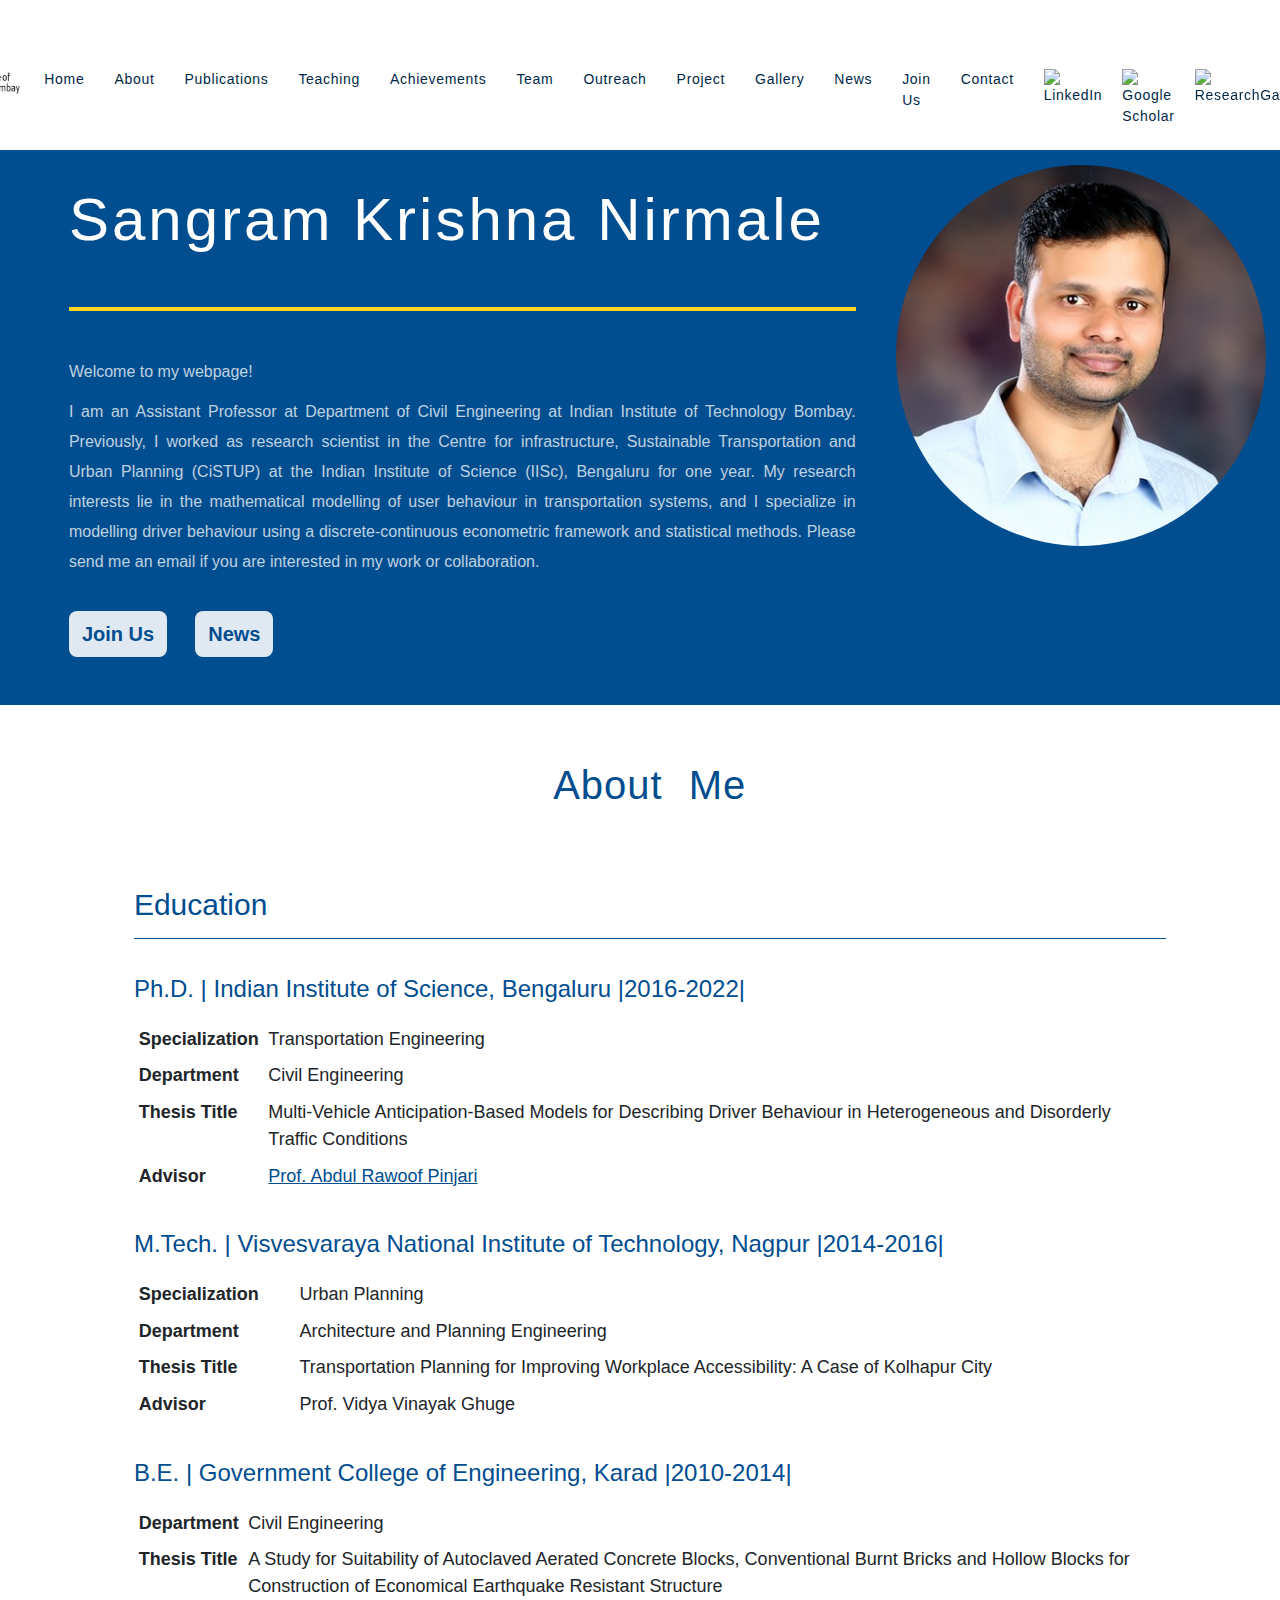
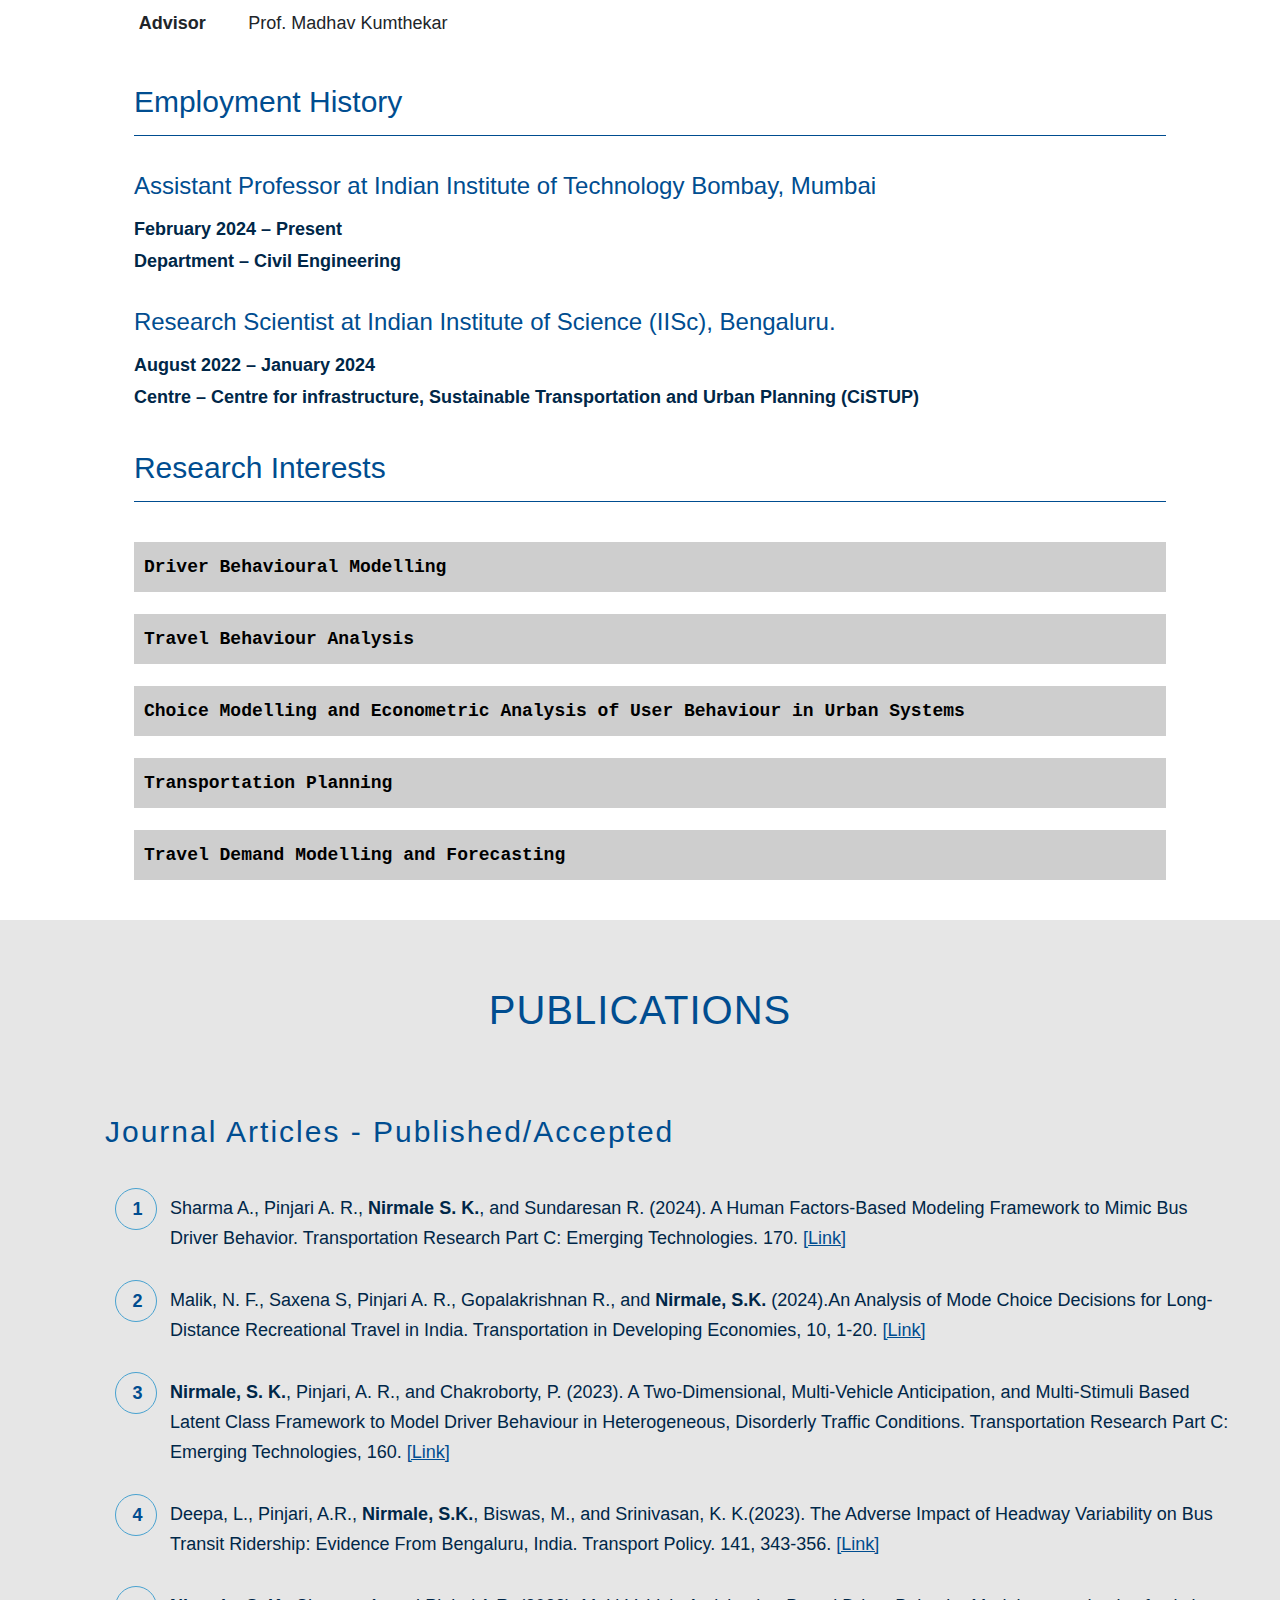
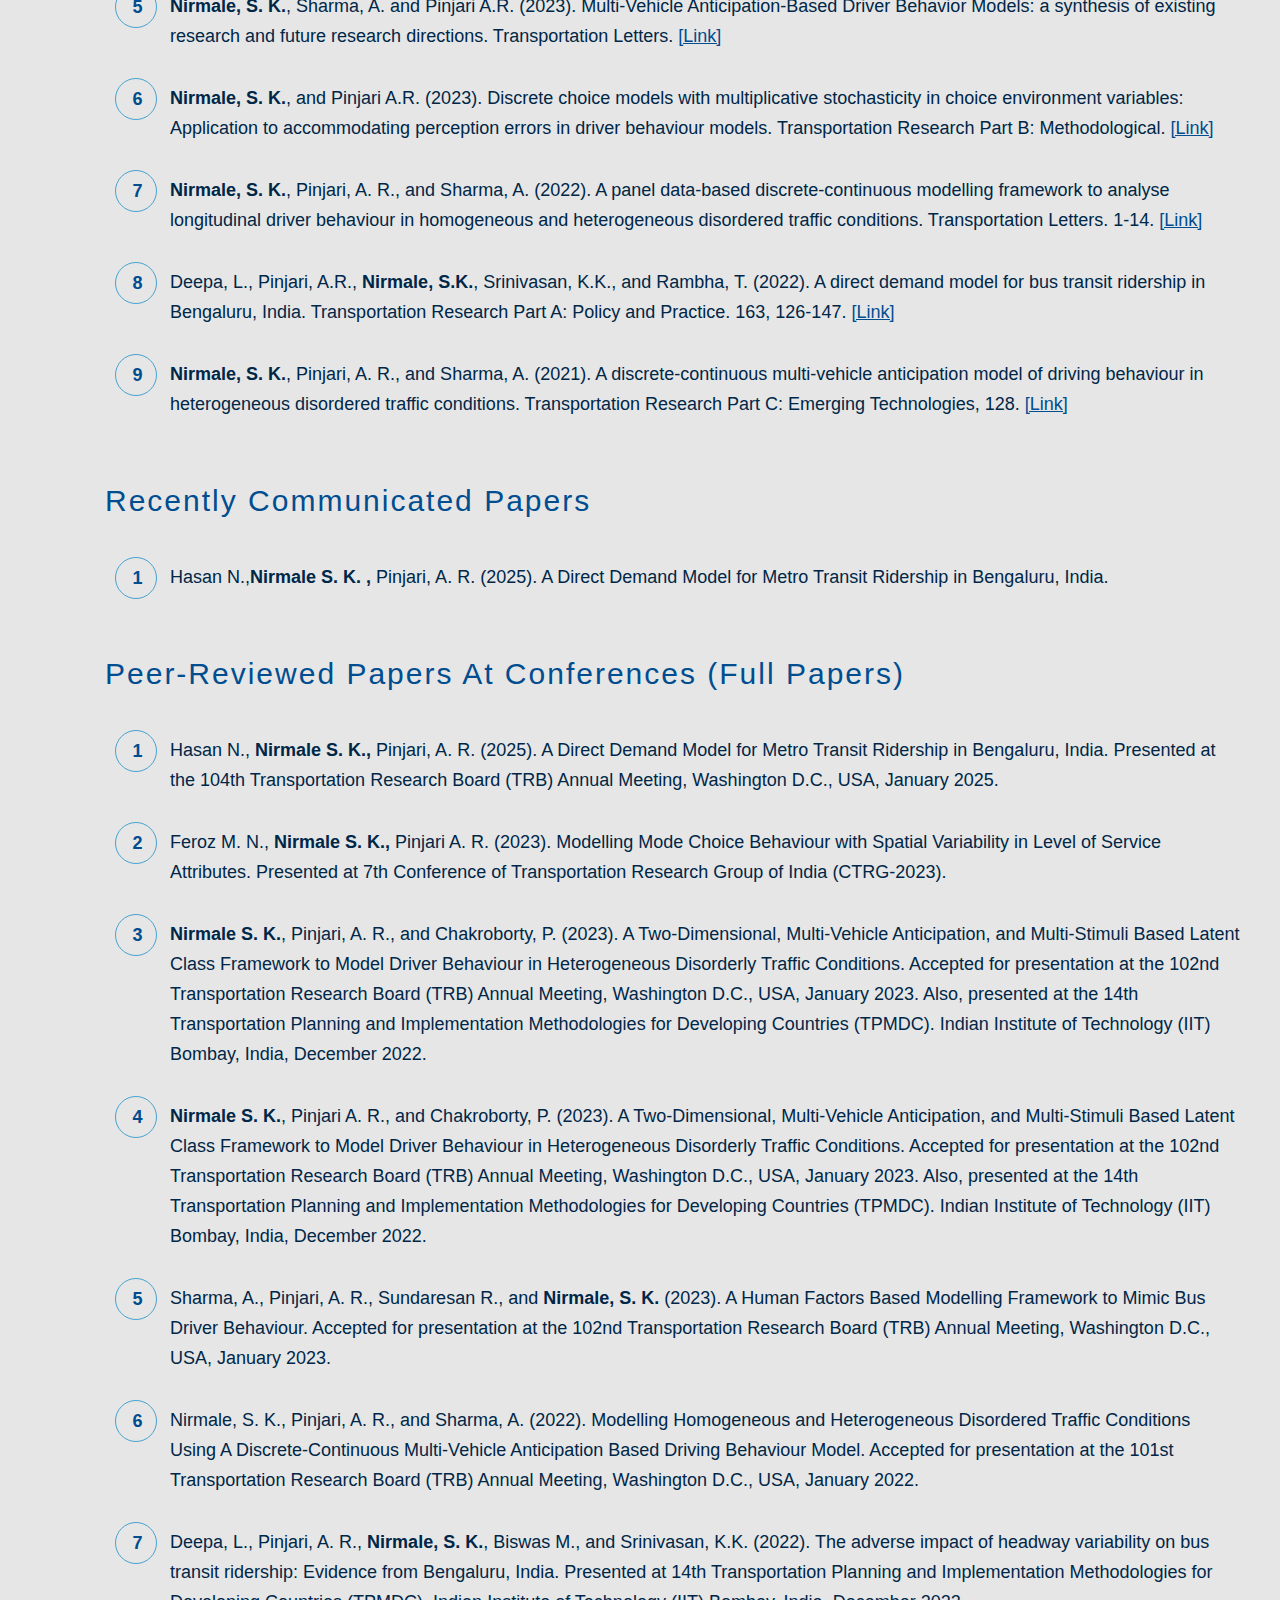
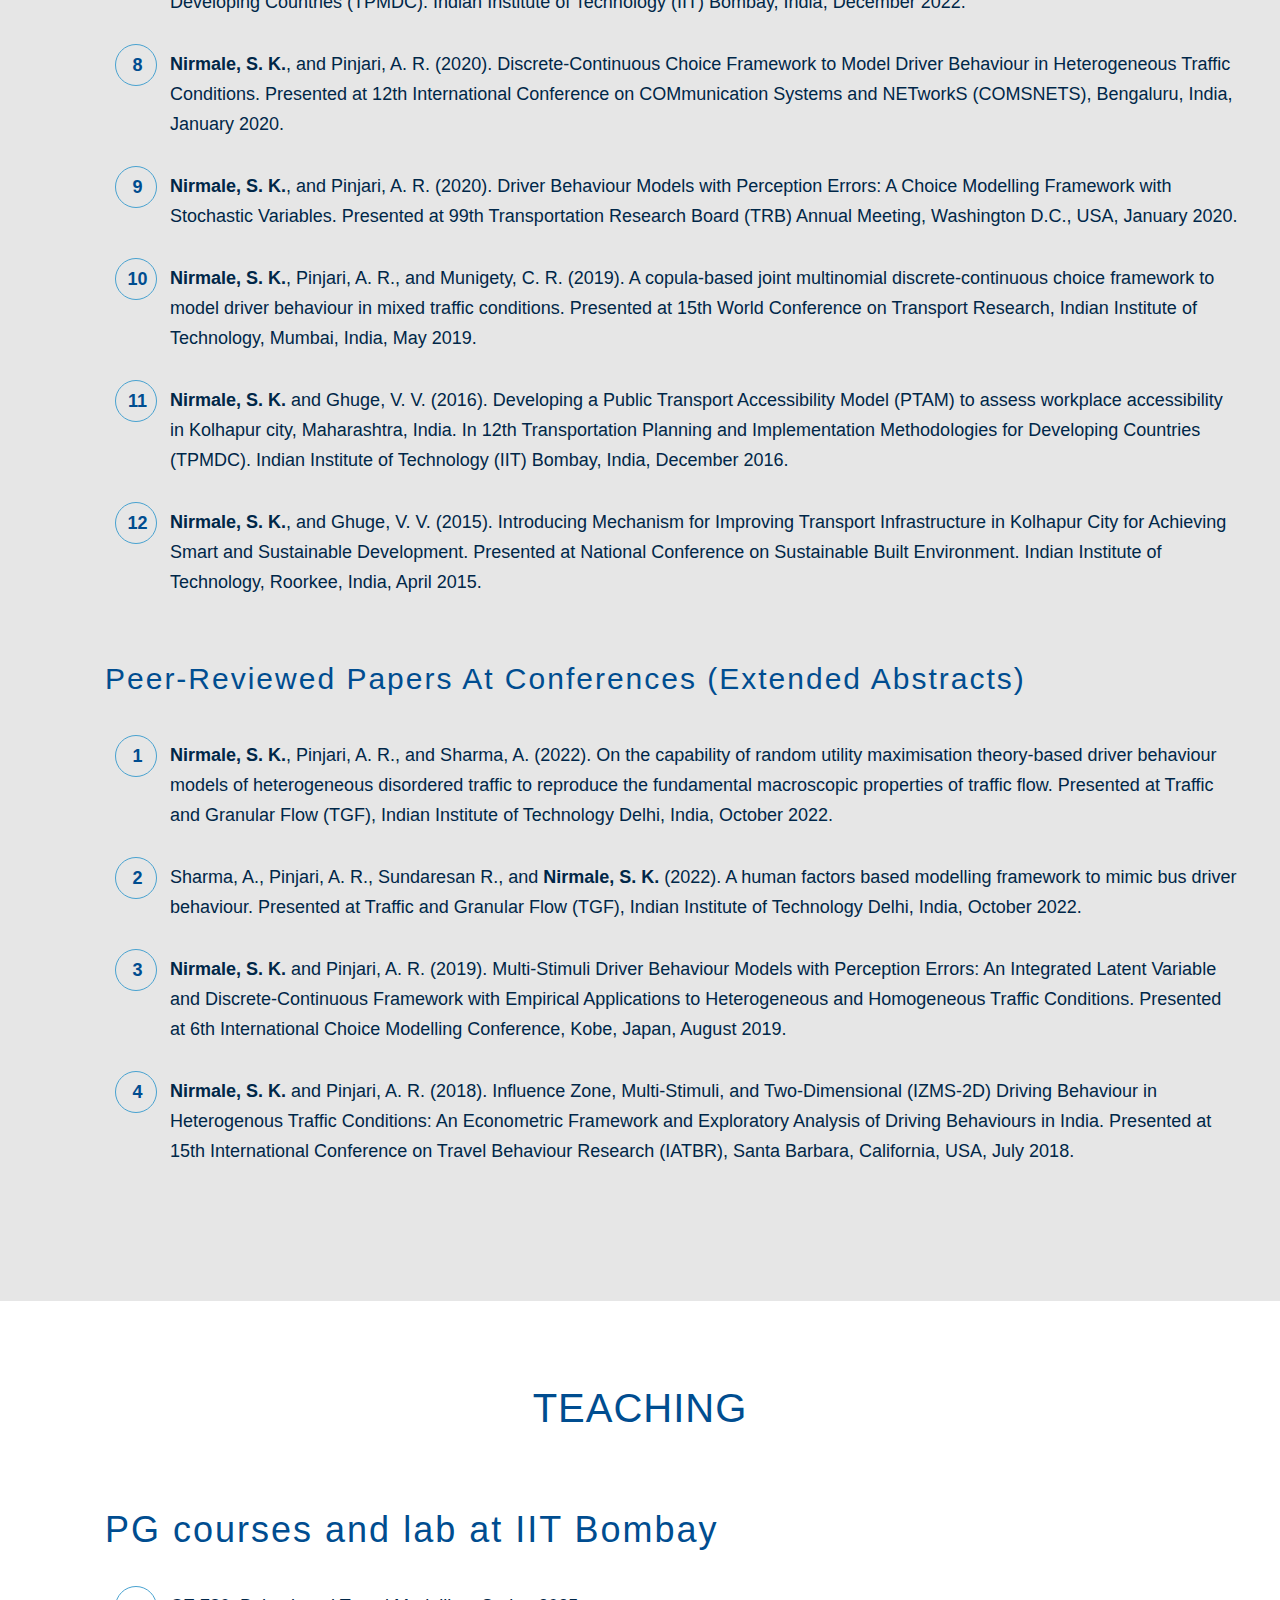
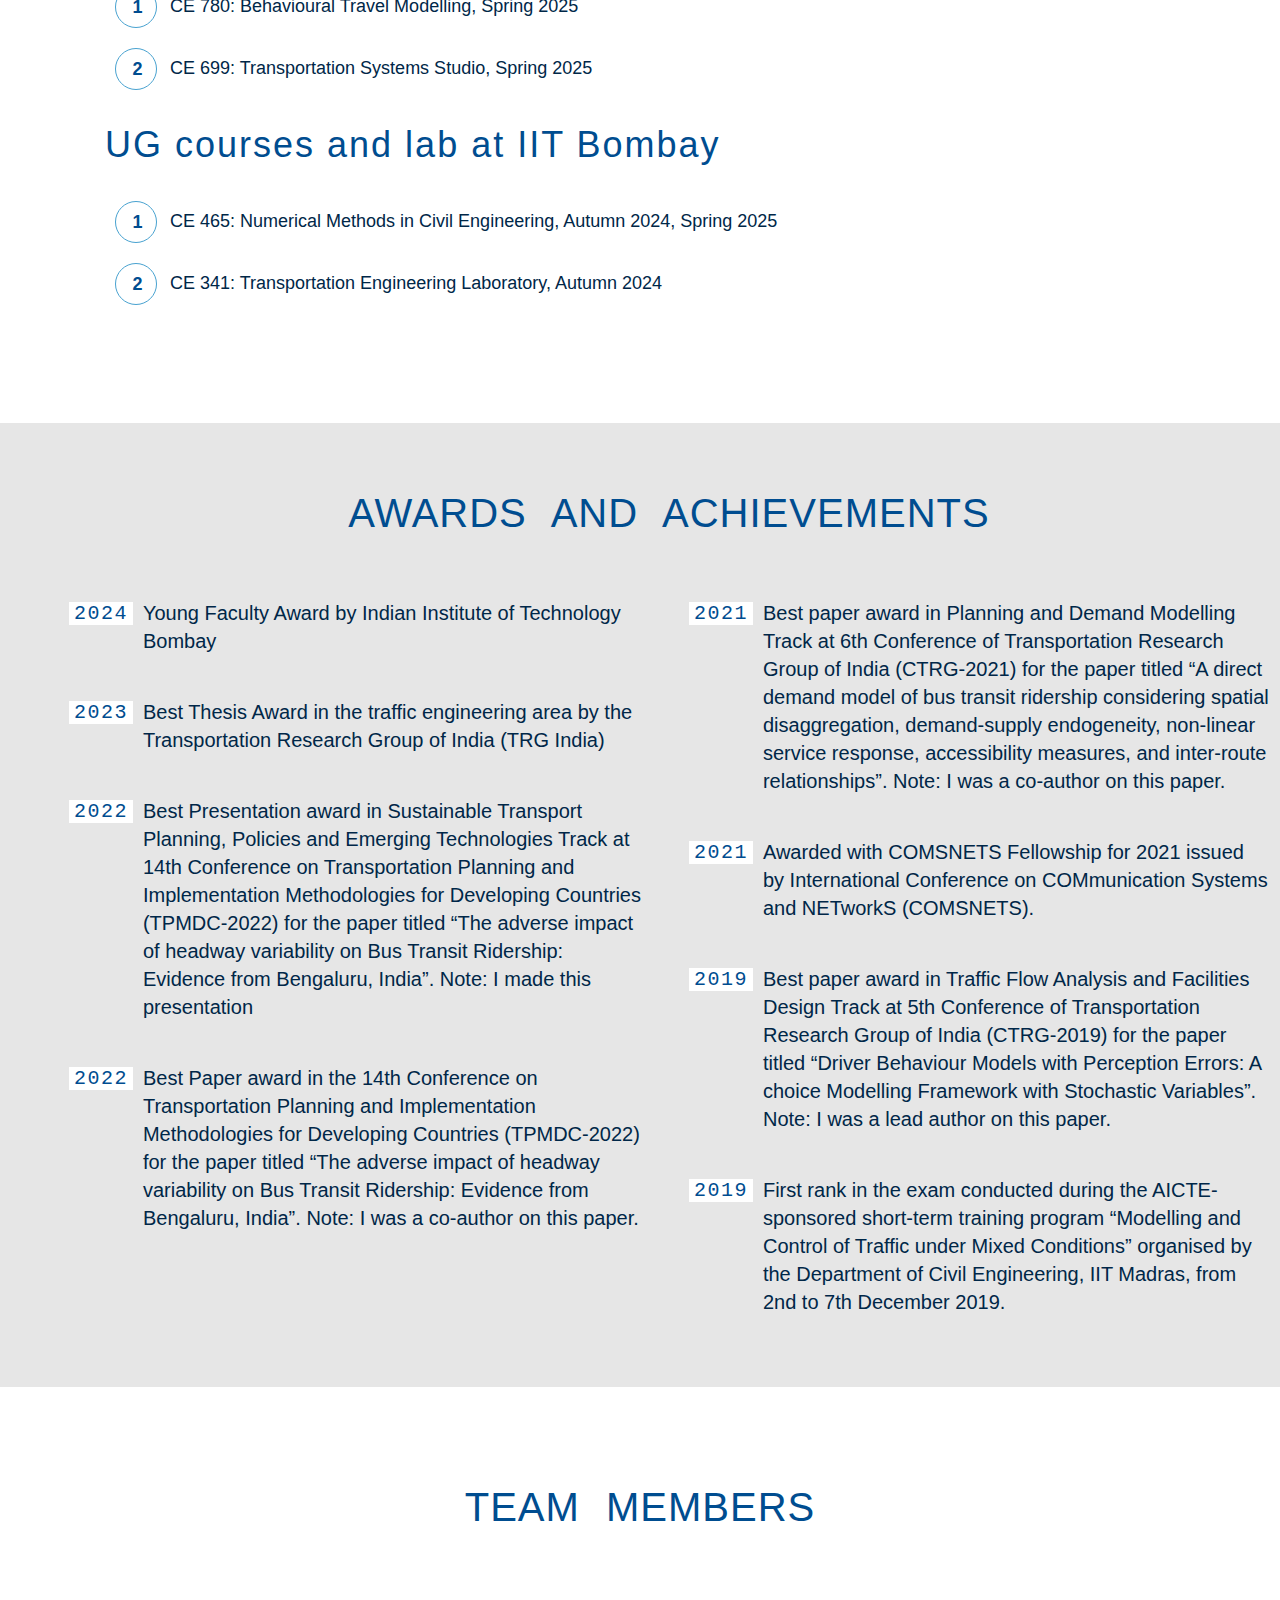
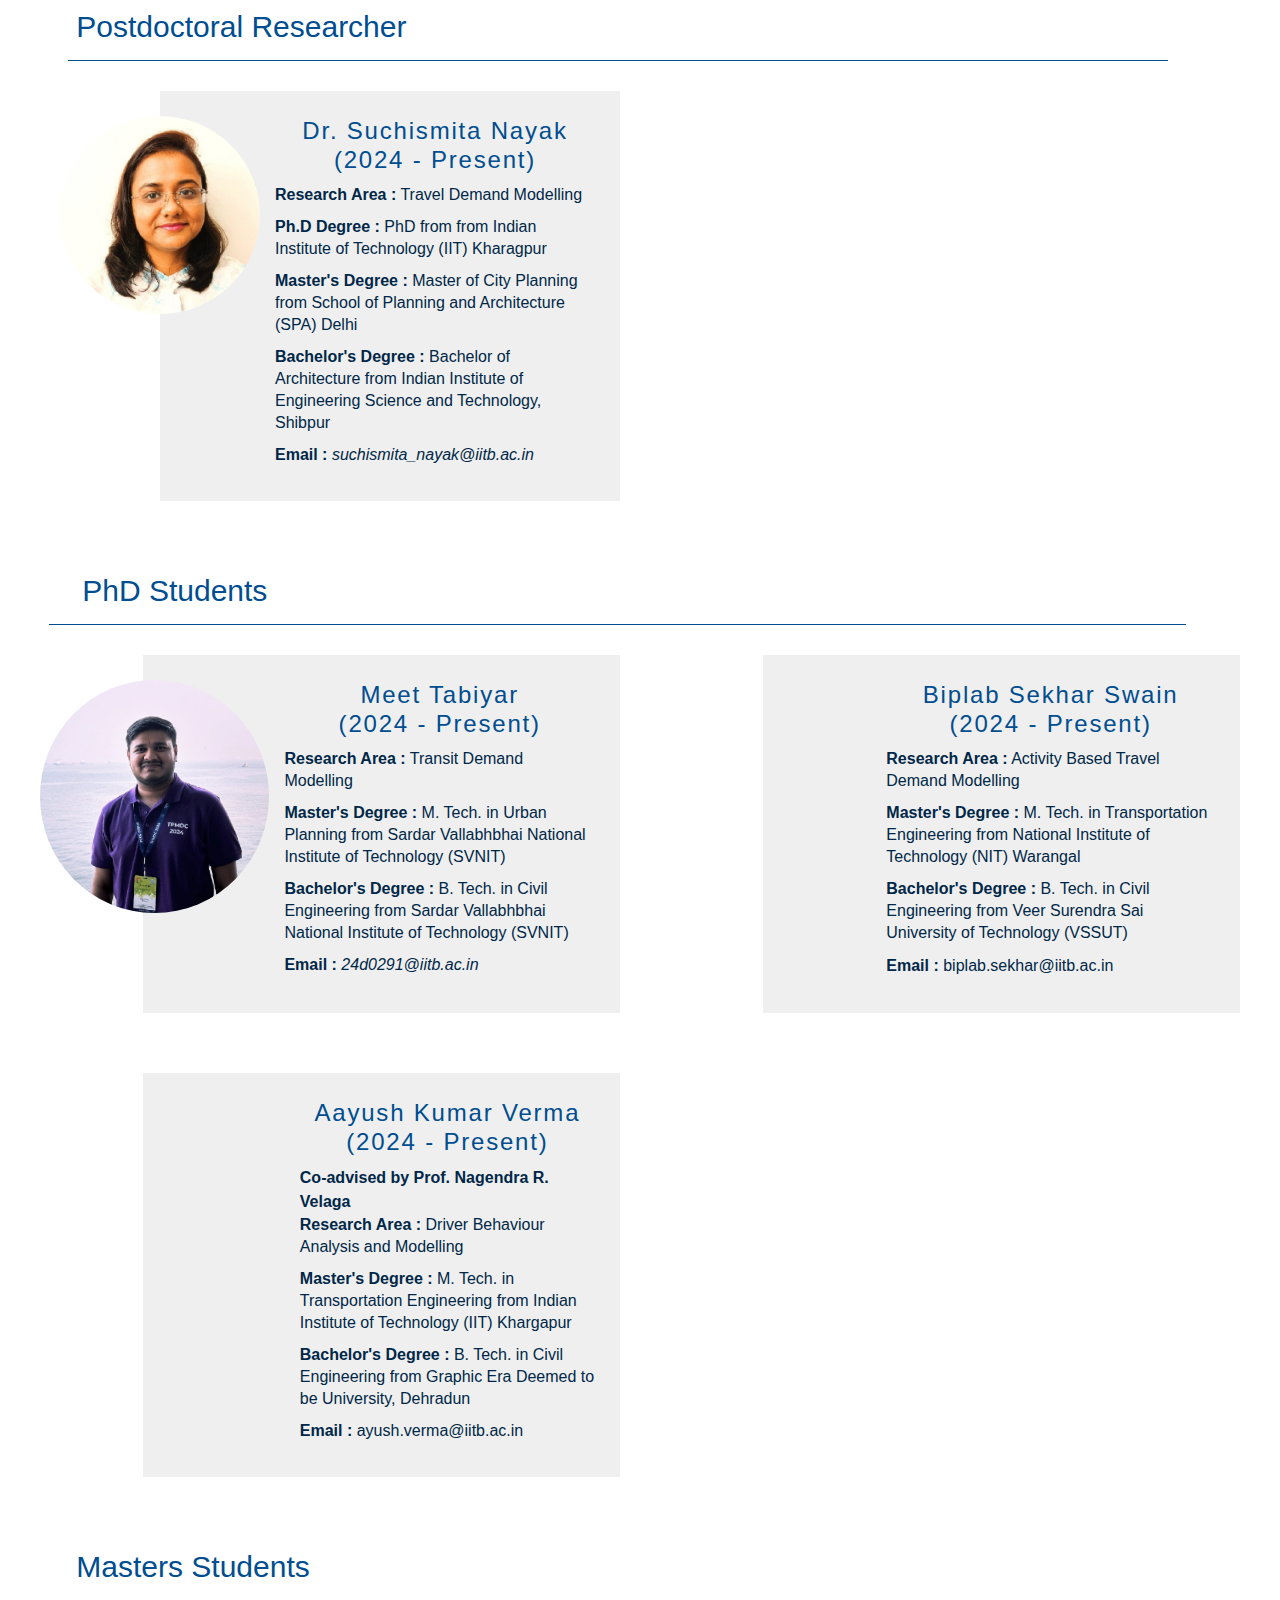
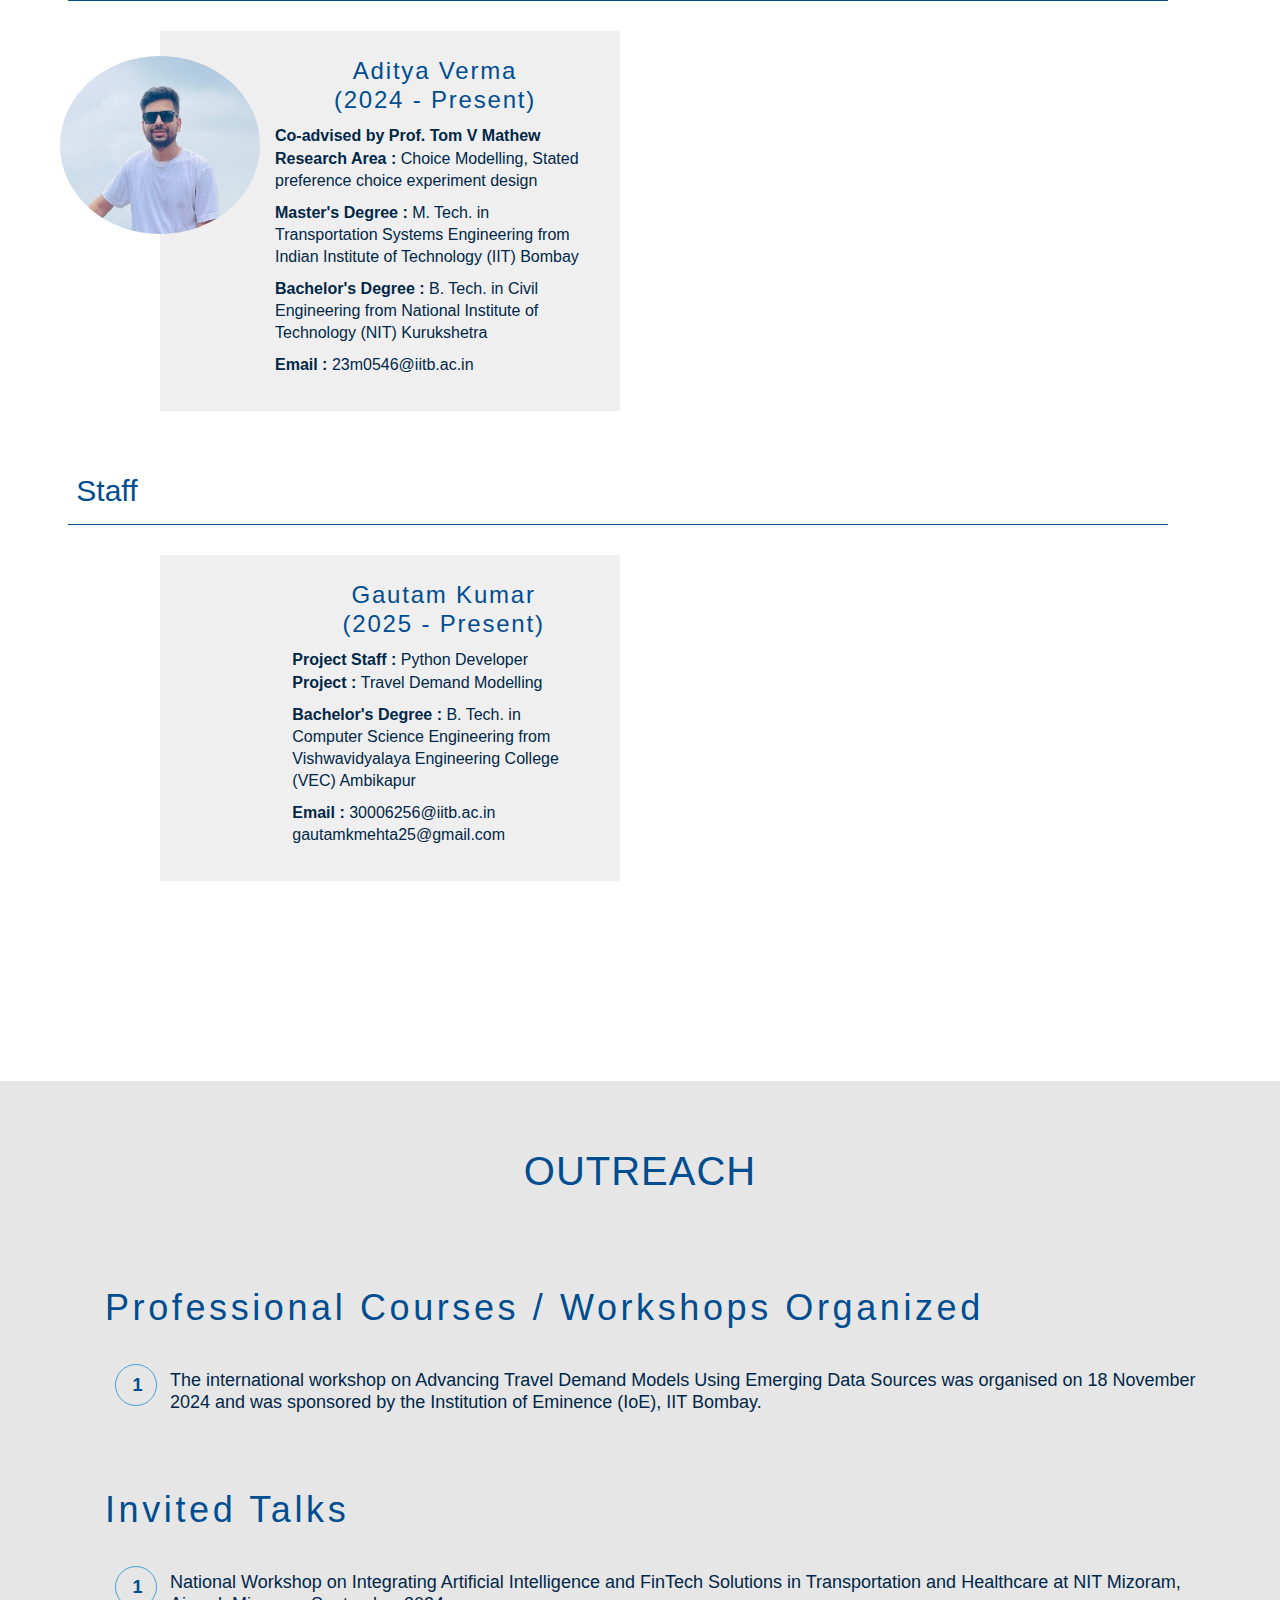
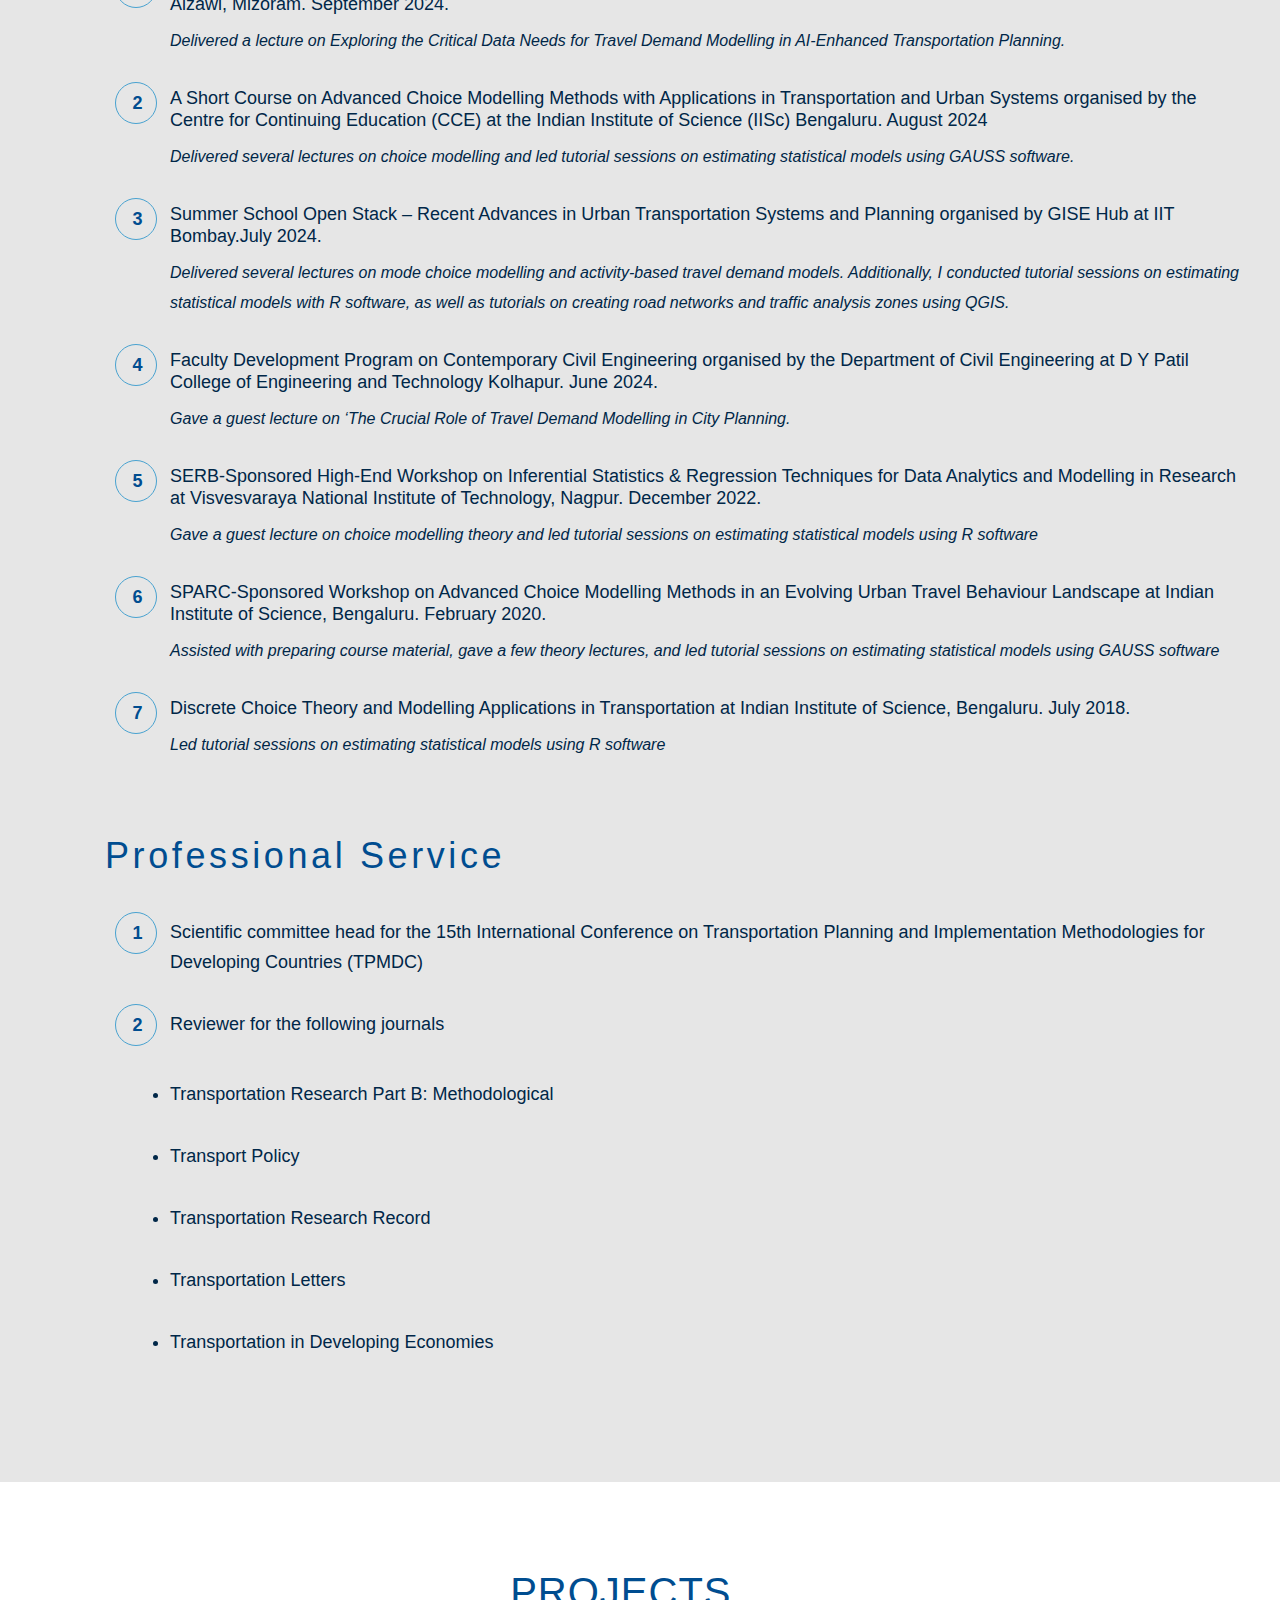
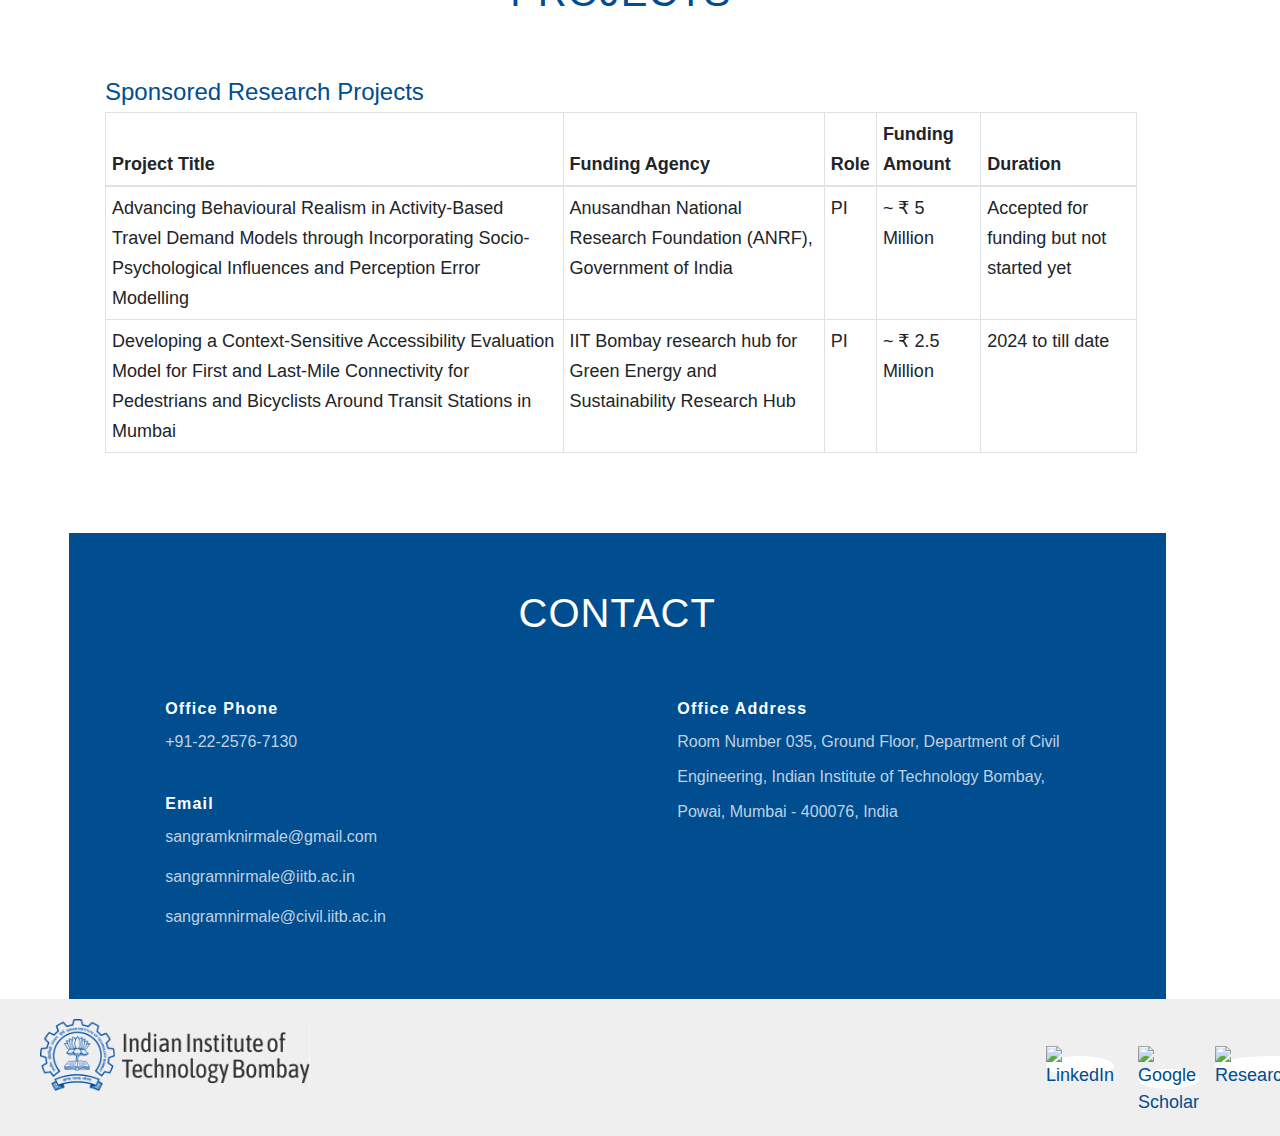
==== commit aef62161: "SecondChange" ====
--- a/index.html
+++ b/index.html
@@ -1,230 +1,875 @@
-<!DOCTYPE html>
-<html lang="en">
-
-
+<!doctype html>
+<html class="no-js no-svg" lang="en-US">
 <head>
-  <meta charset="UTF-8"/>
-  <meta name="viewport" content="width=device-width, initial-scale=1.0">
-  <meta name="author" content="Theme Region">
-  <meta name="description" content="">
-  <title>Sangram Krishna Nirmale - Home</title>
-  <link rel="stylesheet" href="style.css"/>
-  <link rel="stylesheet" type="text/css" href="custom.css">
-  <link rel="stylesheet" href="pignose.calendar.min.css"/>
-  <link rel="stylesheet" href="custom.css"/>
-  <link rel="stylesheet" href="font.css"/>
-  <link rel="stylesheet" href="main.css"/>
-	<style>
-		.social-icons {
-			display: flex; /* Use flexbox layout */
-			justify-content: center; /* Center the icons horizontally */
-			gap: 10px; /* Adjust the gap between icons */
-			align-items: center; /* Center the icons vertically */
-			padding: 0px; /* Add padding as needed */
-		}
-		.social-icon {
-			width: 40px; /* Set the desired width for all icons */
-			height: 40px; /* Set the desired height for all icons */
-		}
-	</style>
+    <meta charset="UTF-8" />
+    <meta name="description" content="">
+    <meta name="viewport" content="width=device-width, initial-scale=1.0">
+    <meta http-equiv="Content-Type" content="text/html; charset=UTF-8" />
+    <meta http-equiv="X-UA-Compatible" content="IE=edge">
+    <script type="text/javascript" src="jquery.min.js?ver=6.7.2" id="jquery-js"></script>
+    <link rel='stylesheet' id='wp-block-library-css' href='style.min.css' type='text/css' media='all' />
+    <link type="text/css" media="screen" href="stylesheet1.css" rel="stylesheet" />
+    <link rel="stylesheet" href="https://cdnjs.cloudflare.com/ajax/libs/font-awesome/6.5.0/css/all.min.css">
+    <link rel="stylesheet" href="https://cdnjs.cloudflare.com/ajax/libs/font-awesome/6.5.0/css/all.min.css">
+    <title>Sangram Krishna Nirmale IIT Bombay</title>
+    <style>
+        .button {
+            background-color: #ffffffe0;
+            color: #004d90;
+            padding: 8px 13px;
+            font-size: 20px;
+            border: none;
+            border-radius: 8px;
+            cursor: pointer;
+            transition: background 0.3s ease;
+            display: inline-block; /* Match content width */
+            text-align: center;
+            white-space: nowrap; /* Prevents text from breaking into multiple lines */
+            font-weight: bold;
+        }
+
+        .button:hover {
+            background-color: #fff;
+        }
+
+        .button:active {
+            background-color: #fff;
+        }
+
+        .button:disabled {
+            background-color: #fff;
+            cursor: not-allowed;
+        }
+    </style>
 </head>
 
-
-
-
-<header>
-	<div class="logo">
-		<img src="Civil_IITB_logo.png" alt="College Logo">
-	</div>
-	<div class="header-content">
-		<div class="name-and-nav">
-			<div class="name">
-				<em>Sangram Krishna Nirmale</em>
-			</div>
-			<nav>
-				<ul class="nav-tabs">
-					<li><a href="index.html">Home</a></li>
-					<li><a href="publications.html">Publications</a></li>
-					<li><a href="students.html">Students</a></li>
-					<li><a href="awards.html">Awards</a></li>
-					<li><li><a href="TeachingExperinace.html">Teaching</a></li>
-					<li><a href="projets.html">Projects</a></li>
-				</ul>
-			</nav>
-		</div>
-	</div>
-</header>
-
-
-
-
-
-
-<main>
-	<section id="home">
-		<img src="SangramImage.jpg" alt="Your Image">
-	</section>
-	<section id="NumberedContent">
-		<p>
-			Welcome to my webpage! <br>
-			I am an Assistant Professor at <a href="https://www.civil.iitb.ac.in/"> Department of Civil Engineering </a>at<a href="https://www.iitb.ac.in/"> Indian Institute of Technology Bombay</a>. 
-			Previously, I worked as research scientist in the <a href="https://cistup.iisc.ac.in/"> Centre for infrastructure, Sustainable Transportation and Urban Planning (CiSTUP)</a> at the <a href="https://iisc.ac.in/"> Indian Institute of Science (IISc), Bengaluru</a> for one year. My research interests lie in the mathematical modelling of user behaviour in transportation systems, and I specialize in modelling driver behaviour using a discrete-continuous econometric framework and statistical methods. Please send me an email if you are interested in my work or collaboration. 
-		</p>
-	</section>
-	                <body>
-                  <div class="social-icons">
-                     <br>
-                    <a href="https://scholar.google.co.in/citations?user=CEZSh60AAAAJ&hl=en">    <img src="GoogleScholar.png" class="social-icon"> </a>
-                    <a href="https://www.linkedin.com/in/sangram-nirmale/">    <img src="LinkedIn.png" class="social-icon"> </a>
-                    <a href="https://www.researchgate.net/profile/Sangram-Nirmale">    <img src="ResearchGate.png" class="social-icon"> </a>
-                    <!-- Add more social media icons here -->
-                  </div>
-                </body>
-
-
-      <section id="education">
-            <h2>Education</h2>
-            <h4>Ph.D. from Indian Institute of Science, Bengaluru. 2016-2022</h4>
-            <table>
-                <tbody>
-                    <tr>
-                        <td>Specialization</td>
-                        <td>:</td>
-                        <td>Transportation Engineering</td>
-                    </tr>
-                    <tr>
-                        <td>Department</td>
-                        <td>:</td>
-                        <td>Civil Engineering</td>
-                    </tr>
-                    <tr>
-                        <td>Thesis Title</td>
-                        <td>:</td>
-                        <td>Multi-Vehicle Anticipation-Based Models for Describing Driver Behaviour in Heterogeneous and Disorderly Traffic Conditions</td>
-                    </tr>
-                    <tr>
-                        <td>Advisor</td>
-                        <td>:</td>
-                        <td><a href="https://abdulpinjari.weebly.com/">Prof. Abdul Rawoof Pinjari</a></td>
-                    </tr>
-                </tbody>
-            </table>
-
-            <h4>M.Tech. from Visvesvaraya National Institute of Technology, Nagpur. 2014-2016</h4>
-            <table>
-                <tbody>
-                    <tr>
-                        <td>Specialization</td>
-                        <td>:</td>
-                        <td>Urban Planning</td>
-                    </tr>
-                    <tr>
-                        <td>Department</td>
-                        <td>:</td>
-                        <td>Architecture and Planning Engineering</td>
-                    </tr>
-                    <tr>
-                        <td>Thesis Title</td>
-                        <td>:</td>
-                        <td>Transportation Planning for Improving Workplace Accessibility: A Case of Kolhapur City</td>
-                    </tr>
-                    <tr>
-                        <td>Advisor</td>
-                        <td>:</td>
-                        <td>Prof. Vidya Vinayak Ghuge</td>
-                    </tr>
-                </tbody>
-            </table>
-
-            <h4>B.E. from Government College of Engineering, Karad. 2010-2014</h4>
-            <table>
-                <tbody>
-                    <tr>
-                        <td>Department</td>
-                        <td>:</td>
-                        <td>Civil Engineering</td>
-                    </tr>
-                    <tr>
-                        <td>Thesis Title</td>
-                        <td>:</td>
-                        <td>A Study for Suitability of Autoclaved Aerated Concrete Blocks, Conventional Burnt Bricks and Hollow Blocks for Construction of Economical Earthquake Resistant Structure</td>
-                    </tr>
-                    <tr>
-                        <td>Advisor</td>
-                        <td>:</td>
-                        <td>Prof. Madhav Kumthekar</td>
-                    </tr>
-                </tbody>
-            </table>
-        </section>
-
-
-
-
-
-
-
-
-
-
-</div>
-</section>
-<section id="education">
-	<h2>Research Interests</h2>
-	<ul>
-		<li>Driver Behavioural Modelling</li>
-		<li>Travel Behaviour Analysis</li>
-		<li>Choice Modelling and Econometric Analysis of User Behaviour in Urban Systems</li>
-		<li>Transportation Planning</li>
-		<li>Travel Demand Modelling and Forecasting</li>
-	</ul>
-</a>
-</section>
-</section>
-
-
-        <section id="contact">
-            <h2>Contact</h2>
-            <table>
-                <tbody>
-                    <tr>
-                        <td>Office Location</td>
-                        <td>:</td>
-                        <td>Room Number 035, Ground Floor, Department of Civil Engineering, Indian Institute of Technology Bombay, Powai, Mumbai - 400076, India</td>
-                    </tr>
-                    <tr>
-                        <td>Office Tel</td>
-                        <td>:</td>
-                        <td>+91-22-2576-7130</td>
-                    </tr>
-                    <tr>
-                        <td>Email</td>
-                        <td>:</td>
-                        <td><a href="mailto:sangramnirmale@civil.iitb.ac.in">sangramnirmale@civil.iitb.ac.in</a><br>
-                        <a href="mailto:sangramnirmale@iitb.ac.in">sangramnirmale@iitb.ac.in</a><br>
-                        <a href="mailto:sangramknirmale@gmail.com">sangramknirmale@gmail.com</a></td>
-                    </tr>
-                </tbody>
-            </table>
-        </section>
-
-
-
-
-
-
-
-
-</main>
-
-
-
-<footer>
-	<p style="color:white;">&copy; 2024 Sangram Krishna Nirmale</p>
-</footer>
-
-
+<body class="people-template-default single single-people postid-2576 wp-embed-responsive tribe-no-js tribe-theme-aero-astro" data-template="base.twig">
+
+
+    <header class="header">
+        <div class="header__wrapper">
+            <!-- sticky-nav -->
+            <div id="sticky-main-nav" class="main-nav--wrapper d-none d-lg-block">
+                      <!-- main-nav -->
+                <div class="container">
+                    <div class="row1">
+                        <div class="col-12">
+                            <nav id="main-nav" class="navbar navbar-expand-lg main-nav" role="navigation">
+                                <a class="navbar-brand"  target="_blank" href="https://www.iitb.ac.in/"><span class="sr-only">IIT Bombay</span></a>
+                                <ul>
+                                    <li class="has-submenu level-1"><a href="index.html"><h2>Home</h2></a>
+                                    </li>
+
+                                    <li class="has-submenu level-1"><a href="#section1"><h2>About</h2></a>
+                                    </li>
+
+                                    <li class="has-submenu level-1"><a href="#section3"><h2>Publications</h2></a>
+                                    </li>
+
+                                    <li class="has-submenu level-1"><a href="#section9"><h2>Teaching</h2></a>
+                                    </li>
+
+                                    <li class="has-submenu level-1"><a href="#section6"><h2>Achievements</h2></a>
+                                    </li>                                   
+
+                                    <li class="has-submenu level-1"><a href="#section5"><h2>Team</h2></a>
+                                    </li>
+
+                                    <li class="has-submenu level-1"><a href="#section4"><h2>Outreach</h2></a>
+                                    </li>
+
+
+                                    <li class="has-submenu level-1"><a href="#section2"><h2>Project</h2></a>
+                                    </li>
+
+                                    <li class="has-submenu level-1"><a href="gallery.html"><h2>Gallery</h2></a>
+                                    </li>
+
+                                    <li class="has-submenu level-1"><a href="news.html"><h2>News</h2></a>
+                                    </li>
+
+                                    <li class="has-submenu level-1"><a href="joinUs.html"><h2>Join Us</h2></a>
+                                    </li>
+
+                                    <li class="has-submenu level-1"><a href="#section7"><h2>Contact</h2></a>
+                                    </li>
+                                
+                                
+                        
+                                                                                                  
+                                    <li></li>
+                                    
+
+                                    <li class="list-inline-item mx-0">
+                                        <a href="https://www.linkedin.com/in/sangram-nirmale/" target="_blank">
+                                          <img src="https://cdn-icons-png.flaticon.com/512/174/174857.png" alt="LinkedIn" width="28">
+                                        </a>
+                                    </li>
+                                    
+                                    <li class="list-inline-item mx-1">
+                                        <a href="https://scholar.google.co.in/citations?user=CEZSh60AAAAJ&hl=en" target="_blank">
+                                          <img src="https://upload.wikimedia.org/wikipedia/commons/c/c7/Google_Scholar_logo.svg" alt="Google Scholar" width="28">
+                                        </a>
+                                    </li>
+                                    
+                                    <li class="list-inline-item mx-0">
+                                         <a href="https://www.researchgate.net/profile/Sangram-Nirmale" target="_blank">
+                                          <img src="https://upload.wikimedia.org/wikipedia/commons/5/5e/ResearchGate_icon_SVG.svg" alt="ResearchGate" width="28">
+                                        </a>
+                                      </li>
+
+                                      <li class="list-inline-item mx-1">
+                                        <a href="https://orcid.org/0000-0001-7930-8195" target="_blank">
+                                            <img src="https://upload.wikimedia.org/wikipedia/commons/0/06/ORCID_iD.svg" alt="ORCID" width="28">
+                                        </a>
+                                    </li>      
+                                </ul>       
+                            </nav>                            
+                        </div>
+                    </div>
+                </div>
+            </div>
+
+            <!--  mobile-nav -->
+            <div class="navbar navbar--mobile navbar-expand-lg d-lg-none">
+                <a class="navbar-brand custom-logo-link"  target="_blank" href="https://www.iitb.ac.in/" rel="home"><span class="sr-only">IIT Bombay</span></a>
+                <button class="navbar-toggler collapsed menu-btn" id="navbar-toggler" data-target="#mobile-navigation" aria-controls="mobile-navigation" aria-label="Toggle navigation">
+                            <span class="menu-btn__line"></span>
+                            <span class="menu-btn__line"></span>
+                            <span class="menu-btn__line"></span>
+                            <span class="menu-btn__line"></span>
+                            <span class="menu-btn__close"></span>
+                </button>
+            </div>
+            <div id="mobile-navigation" class="mobile-navigation d-lg-none">
+                <div class="mobile-menu-wrapper">
+                    <div class="mobile-menu-wrapper__main-nav">
+                        <ul class="navbar-nav mobile-menu">
+                                <li class="has-submenu"><a href="index.html"><h2>Home</h2></a>
+                                </li>
+
+                                <li class="has-submenu"><a href="#section1"><h2>About</h2></a>
+                                </li>
+
+                                <li class="has-submenu"><a href="#section3"><h2>Publications</h2></a>
+                                </li>
+
+                                <li class="has-submenu"><a href="#section9"><h2>Teaching</h2></a>
+                                </li>
+
+                                <li class="has-submenu"><a href="#section6"><h2>Achievements</h2></a>
+                                </li>                                   
+
+                                <li class="has-submenu"><a href="#section5"><h2>Team</h2></a>
+                                </li>
+
+                                <li class="has-submenu"><a href="#section4"><h2>Outreach</h2></a>
+                                </li>
+
+
+                                <li class="has-submenu"><a href="#section2"><h2>Project</h2></a>
+                                </li>
+
+                                <li class="has-submenu"><a href="gallery.html"><h2>Gallery</h2></a>
+                                </li>
+
+                                <li class="has-submenu"><a href="news.html"><h2>News</h2></a>
+                                </li>
+
+                                <li class="has-submenu"><a href="joinUs.html"><h2>Join Us</h2></a>
+                                </li>
+
+                                <li class="has-submenu"><a href="#section7"><h2>Contact</h2></a>
+                                </li>
+                        </ul>
+                    </div>
+                </div>
+            </div>  
+        </div>
+    </header>
+
+    
+    <section id="content" role="main" class="content-wrapper">
+        <div class="wrapper ">
+            <div class="content-wrapper">
+
+                
+                    <!-- Home-->
+                    <div class="person-header person-header--large-image" >
+                        <div class="container">
+                            <div class="row">
+                                <div class="col-12 col-md-6 col-lg-8 offset-lg-1">
+                                    <div class="person-header__content">
+                                        <h1>Sangram Krishna Nirmale</h1>
+                                        <div class="person-header__titles">
+                                            <div>Welcome to my webpage!</div>
+                                            <div style="text-align: justify;" >I am an Assistant Professor at Department of Civil Engineering at Indian Institute of Technology Bombay. Previously, I worked as research scientist in the Centre for infrastructure, Sustainable Transportation and Urban Planning (CiSTUP) at the Indian Institute of Science (IISc), Bengaluru for one year. My research interests lie in the mathematical modelling of user behaviour in transportation systems, and I specialize in modelling driver behaviour using a discrete-continuous econometric framework and statistical methods. Please send me an email if you are interested in my work or collaboration.</i></div>
+                                        </div>
+                                    
+                                        <div class="person-header__research-areas clearfix">
+                                            <a  href="joinUs.html"><button class="button">Join Us</button></a> 
+                                            <a>&emsp;</a>
+                                            <a  href="news.html"><button class="button">News</button></a> 
+                                        </div>
+                                    </div>
+                                </div>
+                                <div class="col-12 col-md-5 order-first col-lg-3 order-lg-last">
+                                    <div class="person-header__image">
+                                        <picture>
+                                            <img src="Sangram.jpg" alt="" typeof="foaf:Image">
+                                        </picture>      
+                                    </div>  
+                                </div>
+                            </div>
+                        </div>
+                    </div>
+
+
+                    <span id="section1"></span>
+                    <!-- About Me -->
+                    <div class="gutenberg-body gutenberg-body--person" >
+                        <div class="alignfull tiles-container"> 
+                        <div class="container">    
+                            <div class="row">                                  
+                                <div class="col-12 col-lg-11 offset-lg-1">                                  
+                                    <ul class="wp-block-list">
+                                        <h4  class="personh text-center" >About me</h4>
+                                        <h2>Education</h2> 
+                                        <li><h5>Ph.D. | Indian Institute of Science, Bengaluru |2016-2022|</h5></li>
+                                        <table class="table table-borderless table-sm">
+                                            <tbody>
+                                                <tr>
+                                                    <td><strong>Specialization</strong> </td>
+                                                    <td>Transportation Engineering</td>
+                                                </tr>
+                                                <tr>
+                                                    <td><strong>Department</strong> </td>
+                                                    <td>Civil Engineering</td>
+                                                </tr>
+                                                <tr>
+                                                    <td><strong>Thesis Title</strong> </td>
+                                                    <td>Multi-Vehicle Anticipation-Based Models for Describing Driver Behaviour in Heterogeneous and Disorderly Traffic Conditions</td>
+                                                </tr>
+                                                <tr>
+                                                    <td><strong>Advisor</strong> </td>
+                                                    <td><a target="_blank" href="https://abdulpinjari.weebly.com/">Prof. Abdul Rawoof Pinjari</a></td>
+                                                </tr>
+                                            </tbody>
+                                        </table>
+
+                                        <li><h5>M.Tech. | Visvesvaraya National Institute of Technology, Nagpur |2014-2016|</h5></li>
+                                        <table class="table table-borderless table-sm">
+                                            <tbody>
+                                                <tr>
+                                                    <td><strong>Specialization</strong></td>
+                                                    <td>Urban Planning</td>
+                                                </tr>
+                                                <tr>
+                                                    <td><strong>Department</strong></td>
+                                                    
+                                                    <td>Architecture and Planning Engineering</td>
+                                                </tr>
+                                                <tr>
+                                                    <td><strong>Thesis Title</strong></td>
+                                                    
+                                                    <td>Transportation Planning for Improving Workplace Accessibility: A Case of Kolhapur City</td>
+                                                </tr>
+                                                <tr>
+                                                    <td><strong>Advisor</strong></td>
+                                                   
+                                                    <td>Prof. Vidya Vinayak Ghuge</td>
+                                                </tr>
+                                            </tbody>
+                                        </table>
+
+                                        <li><h5>B.E. | Government College of Engineering, Karad |2010-2014|</h5></li>
+                                        <table class="table table-borderless table-sm">
+                                            <tbody>
+                                                <tr>
+                                                    <td><strong>Department</strong></td>
+                                                    
+                                                    <td>Civil Engineering</td>
+                                                </tr>
+                                                <tr>
+                                                    <td><strong>Thesis Title</strong></td>
+                                                    
+                                                    <td>A Study for Suitability of Autoclaved Aerated Concrete Blocks, Conventional Burnt Bricks and Hollow Blocks for Construction of Economical Earthquake Resistant Structure</td>
+                                                </tr>
+                                                <tr>
+                                                    <td><strong>Advisor</strong></td>
+                                                   
+                                                    <td>Prof. Madhav Kumthekar</td>
+                                                </tr>
+                                            </tbody>
+                                        </table>   
+                                    </ul>
+                    
+                                    <ul class="wp-block-list">
+                                        <h2>Employment History</h2> 
+                                        <li><h5>Assistant Professor at Indian Institute of Technology Bombay, Mumbai</h5></li>
+                                        <p><strong>February 2024 – Present</strong> </p>
+                                        <p><strong>Department – Civil Engineering </strong></p>
+                
+                                        <li><h5>Research Scientist at Indian Institute of Science (IISc), Bengaluru.</h5></li>
+                                        <p><strong>August 2022 – January 2024</strong> </p>
+                                        <p><strong>Centre – Centre for infrastructure, Sustainable Transportation and Urban Planning (CiSTUP)</strong></p>
+                                    </ul>
+
+                                    <ul class="wp-block-list">
+                                         <li><h2>Research Interests</h2></li>
+                                    </ul>
+                                    <div class="people__affiliated-labs" >
+                                            <ul>
+                                                        <li class="people__affiliated-labs-lab"><a><span>Driver Behavioural Modelling</span></a></li>
+                                                        <li class="people__affiliated-labs-lab"><a><span>Travel Behaviour Analysis</span></a></li>
+                                                        <li class="people__affiliated-labs-lab"><a><span>Choice Modelling and Econometric Analysis of User Behaviour in Urban Systems</span></a></li>
+                                                        <li class="people__affiliated-labs-lab"><a><span>Transportation Planning</span></a></li>
+                                                        <li class="people__affiliated-labs-lab"><a><span>Travel Demand Modelling and Forecasting</span></a></li>
+                                            </ul>
+                                    </div>   
+                                </div>
+                            </div>
+                        </div>
+                       </div>
+                    </div>
+                    
+
+                    <span id="section3"></span>
+                    <!--PUBLICATIONS-->
+                    <div  class="gutenberg-body gutenberg-body--person people__awards2" >
+                        <div class="container">
+                            <div class="row">
+                                <div class="col-12 col-lg-12 offset-lg-0">
+                                    <h4  class="personh text-center" >PUBLICATIONS </h4>
+                                    <ul class="wp-block-list">       
+                                           <h2 >Journal Articles - Published/Accepted</h2>        
+                                      <ol>
+                                        <li> Sharma A., Pinjari A. R., <b> Nirmale S. K.</b>, and Sundaresan R. (2024). A Human Factors-Based Modeling Framework to Mimic Bus Driver Behavior. Transportation Research Part C: Emerging Technologies. 170. <a target="_blank" href="https://doi.org/10.1016/j.trc.2024.104929"> [Link] </a>  </li>
+                                        <li> Malik, N. F., Saxena S, Pinjari A. R., Gopalakrishnan R., and <b>Nirmale, S.K.</b> (2024).An Analysis of Mode Choice Decisions for Long-Distance Recreational Travel in India. Transportation in Developing Economies, 10, 1-20. <a target="_blank" href="https://doi.org/10.1007/s40890-024-00206-0"> [Link] </a> </li>
+                                        <li> <b>Nirmale, S. K.</b>, Pinjari, A. R., and Chakroborty, P. (2023). A Two-Dimensional, Multi-Vehicle Anticipation, and Multi-Stimuli Based Latent Class Framework to Model Driver Behaviour in Heterogeneous, Disorderly Traffic Conditions. Transportation Research Part C: Emerging Technologies, 160. <a target="_blank" href="https://doi.org/10.1016/j.trc.2023.104458"> [Link] </a> </li>
+                                        <li> Deepa, L., Pinjari, A.R., <b>Nirmale, S.K.</b>, Biswas, M., and Srinivasan, K. K.(2023). The Adverse Impact of Headway Variability on Bus Transit Ridership: Evidence From Bengaluru, India. Transport Policy. 141, 343-356. <a target="_blank" href="https://doi.org/10.1016/j.tranpol.2023.07.026"> [Link] </a> </li>
+                                        <li> <b>Nirmale, S. K.</b>, Sharma, A. and Pinjari A.R. (2023). Multi-Vehicle Anticipation-Based Driver Behavior Models: a synthesis of existing research and future research directions. Transportation Letters. <a target="_blank" href="https://doi.org/10.1080/19427867.2023.2231212"> [Link] </a> </li>
+                                        <li> <b>Nirmale, S. K.</b>, and Pinjari A.R. (2023). Discrete choice models with multiplicative stochasticity in choice environment variables: Application to accommodating perception errors in driver behaviour models. Transportation Research Part B: Methodological. <a target="_blank" href="https://doi.org/10.1016/j.trb.2023.02.014"> [Link] </a> </li>
+                                        <li> <b>Nirmale, S. K.</b>, Pinjari, A. R., and Sharma, A. (2022). A panel data-based discrete-continuous modelling framework to analyse longitudinal driver behaviour in homogeneous and heterogeneous disordered traffic conditions. Transportation Letters. 1-14. <a target="_blank" href="https://doi.org/10.1080/19427867.2022.2132058"> [Link] </a> </li>
+                                        <li>Deepa, L., Pinjari, A.R., <b>Nirmale, S.K.</b>, Srinivasan, K.K., and Rambha, T. (2022). A direct demand model for bus transit ridership in Bengaluru, India. Transportation Research Part A: Policy and Practice. 163, 126-147. <a target="_blank" href="https://doi.org/10.1016/j.tra.2022.07.004"> [Link] </a> </li>
+                                        <li> <b>Nirmale, S. K.</b>, Pinjari, A. R., and Sharma, A. (2021). A discrete-continuous multi-vehicle anticipation model of driving behaviour in heterogeneous disordered traffic conditions. Transportation Research Part C: Emerging Technologies, 128. <a target="_blank" href="https://doi.org/10.1016/j.trc.2021.103144"> [Link] </a> </li>
+                                      </ol>
+                                      
+                                      <h2>Recently Communicated Papers</h2>
+                                      <ol>
+                                        <li>Hasan N.,<b>Nirmale S. K. ,</b> Pinjari, A. R. (2025). A Direct Demand Model for Metro Transit Ridership in Bengaluru, India. </li>
+                                      </ol>
+                                        
+                                           <h2>Peer-reviewed Papers at Conferences (Full Papers)</h2>
+                                      <ol>
+                                        <li>Hasan N., <b>Nirmale S. K.,</b> Pinjari, A. R. (2025). A Direct Demand Model for Metro Transit Ridership in Bengaluru, India. Presented at the 104th Transportation Research Board (TRB) Annual Meeting, Washington D.C., USA, January 2025. </li>
+                                        <li>Feroz M. N., <b>Nirmale S. K.,</b> Pinjari A. R. (2023). Modelling Mode Choice Behaviour with Spatial Variability in Level of Service Attributes. Presented at 7th Conference of Transportation Research Group of India (CTRG-2023).</li>
+                                        <li><b>Nirmale S. K.</b>, Pinjari, A. R., and Chakroborty, P. (2023). A Two-Dimensional, Multi-Vehicle Anticipation, and Multi-Stimuli Based Latent Class Framework to Model Driver Behaviour in Heterogeneous Disorderly Traffic Conditions. Accepted for presentation at the 102nd Transportation Research Board (TRB) Annual Meeting, Washington D.C., USA, January 2023. Also, presented at the 14th Transportation Planning and Implementation Methodologies for Developing Countries (TPMDC). Indian Institute of Technology (IIT) Bombay, India, December 2022.  </li>
+                                        <li><b>Nirmale S. K.</b>, Pinjari A. R., and Chakroborty, P. (2023). A Two-Dimensional, Multi-Vehicle Anticipation, and Multi-Stimuli Based Latent Class Framework to Model Driver Behaviour in Heterogeneous Disorderly Traffic Conditions. Accepted for presentation at the 102nd Transportation Research Board (TRB) Annual Meeting, Washington D.C., USA, January 2023. Also, presented at the 14th Transportation Planning and Implementation Methodologies for Developing Countries (TPMDC). Indian Institute of Technology (IIT) Bombay, India, December 2022.</li>
+                                        <li>Sharma, A., Pinjari, A. R., Sundaresan R., and <b>Nirmale, S. K.</b> (2023). A Human Factors Based Modelling Framework to Mimic Bus Driver Behaviour. Accepted for presentation at the 102nd Transportation Research Board  (TRB) Annual Meeting, Washington D.C., USA, January 2023.  </li>
+                                        <li>Nirmale, S. K., Pinjari, A. R., and Sharma, A. (2022). Modelling Homogeneous and Heterogeneous Disordered Traffic Conditions Using A Discrete-Continuous Multi-Vehicle Anticipation Based Driving Behaviour Model. Accepted for presentation at the 101st Transportation Research Board (TRB) Annual Meeting, Washington D.C., USA, January 2022. </li>
+                                        <li> Deepa, L., Pinjari, A. R., <b>Nirmale, S. K.</b>, Biswas M., and Srinivasan, K.K. (2022). The adverse impact of headway variability on bus transit ridership: Evidence from Bengaluru, India. Presented at 14th Transportation Planning and Implementation Methodologies for Developing Countries (TPMDC). Indian Institute of Technology (IIT) Bombay, India, December 2022.  </li>
+                                        <li><b> Nirmale, S. K.</b>, and Pinjari, A. R. (2020). Discrete-Continuous Choice Framework to Model Driver Behaviour in Heterogeneous Traffic Conditions. Presented at 12th International Conference on COMmunication Systems and NETworkS (COMSNETS), Bengaluru, India, January 2020.   </li>
+                                        <li> <b>Nirmale, S. K.</b>, and Pinjari, A. R. (2020). Driver Behaviour Models with Perception Errors: A Choice Modelling Framework with Stochastic Variables. Presented at 99th Transportation Research Board  (TRB) Annual Meeting, Washington D.C., USA, January 2020. </li>
+                                        <li> <b>Nirmale, S. K.</b>, Pinjari, A. R., and Munigety, C. R. (2019). A copula-based joint multinomial discrete-continuous choice framework to model driver behaviour in mixed traffic conditions. Presented at 15th World Conference on Transport Research, Indian Institute of Technology, Mumbai, India, May 2019.  </li>
+                                        <li> <b>Nirmale, S. K.</b> and Ghuge, V. V. (2016). Developing a Public Transport Accessibility Model (PTAM) to assess workplace accessibility in Kolhapur city, Maharashtra, India. In 12th Transportation Planning and Implementation Methodologies for Developing Countries (TPMDC). Indian Institute of Technology (IIT) Bombay, India, December 2016. </li>
+                                        <li> <b>Nirmale, S. K.</b>, and Ghuge, V. V. (2015). Introducing Mechanism for Improving Transport Infrastructure in Kolhapur City for Achieving Smart and Sustainable Development. Presented at National Conference on Sustainable Built Environment. Indian Institute of Technology, Roorkee, India, April 2015.  </li>
+                                      </ol>
+
+                                           <h2 >Peer-reviewed Papers at Conferences (Extended Abstracts)</h2>
+                                      <ol>
+                                        <li> <b>Nirmale, S. K.</b>, Pinjari, A. R., and Sharma, A. (2022). On the capability of random utility maximisation theory-based driver behaviour models of heterogeneous disordered traffic to reproduce the fundamental macroscopic properties of traffic flow. Presented at Traffic and Granular Flow (TGF), Indian Institute of Technology Delhi, India, October 2022.  </li>
+                                        <li> Sharma, A., Pinjari, A. R., Sundaresan R., and <b>Nirmale, S. K.</b> (2022). A human factors based modelling framework to mimic bus driver behaviour. Presented at Traffic and Granular Flow (TGF), Indian Institute of Technology Delhi, India, October 2022.  </li>
+                                        <li> <b>Nirmale, S. K.</b> and Pinjari, A. R. (2019). Multi-Stimuli Driver Behaviour Models with Perception Errors: An Integrated Latent Variable and Discrete-Continuous Framework with Empirical Applications to Heterogeneous and Homogeneous Traffic Conditions. Presented at 6th International Choice Modelling Conference, Kobe, Japan, August 2019.  </li>
+                                        <li> <b>Nirmale, S. K.</b> and Pinjari, A. R. (2018). Influence Zone, Multi-Stimuli, and Two-Dimensional (IZMS-2D) Driving Behaviour in Heterogenous Traffic Conditions: An Econometric Framework and Exploratory Analysis of Driving Behaviours in India. Presented at 15th International Conference on Travel Behaviour Research (IATBR), Santa Barbara, California, USA, July 2018.  </li>
+                                      </ol>
+                                    </ul>
+                                </div>
+                            </div>
+                        </div >
+                    </div>
+
+
+                    <span id="section9"></span>
+                    <!-- TEACHING -->
+                    <div class="section">
+                        <div  class="gutenberg-body gutenberg-body--person people__awards4" >
+                            <div class="container">
+                                <div class="row">
+                                    
+                                    <div class="col-12 col-lg-12 offset-lg-0"><br>
+                                        <h4 class="personh text-center" >TEACHING</h4>
+                                        <ul class="wp-block-list">  
+                                            <h2>PG courses and lab at IIT Bombay</h2>
+                                            <ol>
+                                                <li>CE 780: Behavioural Travel Modelling, Spring 2025</li>
+                                                <li>CE 699: Transportation Systems Studio, Spring 2025</li>    
+                                            </ol>
+                                            <h2>UG courses and lab at IIT Bombay</h2>
+                                            <ol>                                                       
+                                                <li>CE 465: Numerical Methods in Civil Engineering, Autumn 2024, Spring 2025</li>
+                                                <li>CE 341: Transportation Engineering Laboratory, Autumn 2024</li>
+                                            </ol>  
+                                        </ul>
+                                    </div>
+                                </div>
+                            </div>
+                        </div>  
+                    </div>
+
+
+                    <span id="section6"></span>
+                     <!--Awards and Achievements-->
+                    <div class="people__awards" >         
+                        <div class="container">
+                            <div class="row">
+                                <div class="col-12 col-lg-12 offset-lg-1">
+                                    <h4 class="personh text-center">AWARDS AND ACHIEVEMENTS</h4>
+                                    <div class="people__awards-wrapper">
+                                        <div class="people__awards-award">
+                                            <div class="people__awards-award-year"><span>2024</span></div>
+
+                                            <div class="people__awards-award-title">Young Faculty Award by Indian Institute of Technology Bombay</div>
+                                        </div>
+                                        <div class="people__awards-award">
+                                            <div class="people__awards-award-year"><span>2023 </span></div>
+
+                                            <div class="people__awards-award-title">Best Thesis Award in the traffic engineering area by the Transportation Research Group of India (TRG India)</div>
+                                        </div>
+                                        <div class="people__awards-award">
+                                            <div class="people__awards-award-year"><span>2022</span></div>
+
+                                            <div class="people__awards-award-title">Best Presentation award in Sustainable Transport Planning, Policies and Emerging Technologies Track at 14th Conference on Transportation Planning and Implementation Methodologies for Developing Countries (TPMDC-2022) for the paper titled “The adverse impact of headway variability on Bus Transit Ridership: Evidence from Bengaluru, India”. Note: I made this presentation</div>
+                                        </div>
+                                        <div class="people__awards-award">
+                                            <div class="people__awards-award-year"><span>2022 </span></div>
+
+                                            <div class="people__awards-award-title">Best Paper award in the 14th Conference on Transportation Planning and Implementation Methodologies for Developing Countries (TPMDC-2022) for the paper titled “The adverse impact of headway variability on Bus Transit Ridership: Evidence from Bengaluru, India”. Note: I was a co-author on this paper.</div>
+                                        </div>
+                                        <div class="people__awards-award">
+                                            <div class="people__awards-award-year"><span>2021</span></div>
+
+                                            <div class="people__awards-award-title">Best paper award in Planning and Demand Modelling Track at 6th Conference of Transportation Research Group of India (CTRG-2021) for the paper titled “A direct demand model of bus transit ridership considering spatial disaggregation, demand-supply endogeneity, non-linear service response, accessibility measures, and inter-route relationships”. Note: I was a co-author on this paper.</div>
+                                        </div>
+                                        <div class="people__awards-award">
+                                            <div class="people__awards-award-year"><span>2021 </span></div>
+
+                                            <div class="people__awards-award-title">Awarded with COMSNETS Fellowship for 2021 issued by International Conference on COMmunication Systems and NETworkS (COMSNETS). </div>
+                                        </div>
+                                        <div class="people__awards-award">
+                                            <div class="people__awards-award-year"><span>2019 </span></div>
+
+                                            <div class="people__awards-award-title">Best paper award in Traffic Flow Analysis and Facilities Design Track at 5th Conference of Transportation Research Group of India (CTRG-2019) for the paper titled “Driver Behaviour Models with Perception Errors: A choice Modelling Framework with Stochastic Variables”. Note: I was a lead author on this paper.</div>
+                                        </div>
+                                        <div class="people__awards-award">
+                                            <div class="people__awards-award-year"><span>2019</span></div>
+
+                                            <div class="people__awards-award-title">First rank in the exam conducted during the AICTE-sponsored short-term training program “Modelling and Control of Traffic under Mixed Conditions” organised by the Department of Civil Engineering, IIT Madras, from 2nd to 7th December 2019.</div>
+                                        </div>
+                                    </div>
+                                </div>
+                            </div>
+                        </div >
+                       </div> 
+                    </div>
+
+
+
+                    <span id="section5"></span>
+                    <!--Team Members-->
+                    <div class="gutenberg-body gutenberg-body--tile-layout" >
+                        <div class="container" >
+                            <div class="row g-0">
+                                <div class="col-12 col-lg-8 offset-lg-2 p-0">
+                                    <h4  class="text-center" >TEAM MEMBERS</h4>
+                                    <div class="alignfull tiles-container">
+                                        <div class="container">
+                                            <div class="col-12 col-lg-11 offset-lg-1 p-0"><h2>&nbsp;Postdoctoral Researcher</h2></div>                                          
+                                            <div class="col-12 col-md-6 ">
+                                                    <a class="tile__link" href="https://www.linkedin.com/in/suchismita-nayak-27082247/" target="_blank">
+                                                       <div class="tile__wrapper"></div>
+                                                        <div class="tile">
+                                                            <div class="tile__image">
+                                                                <div class="tile__image-wrapper"> <img decoding="async" src="Suchismita.jpg" alt="" typeof="foaf:Image"></div>
+                                                            </div>
+                                                            <div class="tile__content">
+                                                                <div class="tile__content-wrapper">
+                                                                    <div class="tile__title"><h6>Dr. Suchismita Nayak (2024 - Present)</h6></div>
+                                                                    <div class="tile__description">
+                                                                        <p><strong>Research Area :</strong> Travel Demand Modelling</p>
+                                                                        <p><strong>Ph.D Degree :</strong> PhD from  from Indian Institute of Technology (IIT) Kharagpur</p>
+                                                                        <p><strong>Master's Degree :</strong> Master of City Planning from School of Planning and Architecture (SPA) Delhi</p>
+                                                                        <p><strong>Bachelor's Degree :</strong> Bachelor of Architecture from Indian Institute of Engineering Science and Technology, Shibpur</p>
+                                                                        <p><strong>Email : </strong><i>suchismita_nayak@iitb.ac.in</i></p>
+                                                                        <p><strong></strong><span onclick="window.location.href='https://www.linkedin.com/in/suchismita-nayak-27082247/'"></span>
+                                                                    </div>
+                                                                </div>
+                                                            </div>
+                                                        </div>
+                                                    </a>
+                                                </div>
+
+                                            
+                                            <div class="row g-0">
+                                                <div class="col-12 col-lg-11 offset-lg-1 p-0"><h2> &nbsp;&nbsp;&nbsp;&nbsp;PhD Students</h2></div>
+                                                <div class="col-12 col-md-6 ">
+                                                    <a class="tile__link" href="https://www.linkedin.com/in/meet-tabiyar-8417ba182/" target="_blank">
+                                                        <div class="tile__wrapper"></div>
+                                                        <div class="tile">
+                                                            <div class="tile__image">
+                                                                <div class="tile__image-wrapper"> <img decoding="async" src="meet.jpg" alt="" typeof="foaf:Image"></div>
+                                                            </div>
+
+                                                            <div class="tile__content">
+                                                                <div class="tile__content-wrapper">
+                                                                    <div class="tile__title"><h6>Meet Tabiyar <br> (2024 - Present)</h6></div>
+                                                                    <div class="tile__description">
+                                                                        <p><strong>Research Area :</strong> Transit Demand Modelling </p>
+                                                                        <p><strong>Master's Degree :</strong> M. Tech. in Urban Planning from Sardar Vallabhbhai National Institute of Technology (SVNIT) </p>
+                                                                        <p><strong>Bachelor's Degree :</strong> B. Tech. in Civil Engineering from Sardar Vallabhbhai National Institute of Technology (SVNIT) </p>
+                                                                        <p><strong>Email : </strong> <i>24d0291@iitb.ac.in</i></p>
+                                                                        <p><span onclick="window.location.href='https://www.linkedin.com/in/meet-tabiyar-8417ba182/', '_blank'"></span></p>
+                                                                    </div>
+                                                                </div>
+                                                            </div>
+                                                        </div>
+                                                    </a>
+
+                                                </div>
+
+                                                <div class="col-12 col-md-6 ">
+                                                    <a class="tile__link" href="https://www.linkedin.com/in/biplab-sekhar-swain-b41a751b8" target="_blank">
+                                                    <div class="tile__wrapper"></div>
+                                                        <div class="tile">
+                                                            <div class="tile__image">
+                                                                <div class="tile__image-wrapper">
+                                                                    <picture>
+                                                                       
+                                                                        <img decoding="async" src="Biplab.jpeg" alt="" typeof="foaf:Image">
+                                                                    </picture>
+                                                                </div>
+                                                            </div>
+
+                                                            <div class="tile__content">
+                                                                <div class="tile__content-wrapper">
+                                                                    <div class="tile__title"><h6>Biplab Sekhar Swain (2024 - Present)</h6></div>
+                                                                    <div class="tile__description">
+                                                                        <p><strong>Research Area :</strong> Activity Based Travel Demand Modelling</p>
+                                                                        <p><strong>Master's Degree :</strong> M. Tech. in Transportation Engineering from National Institute of Technology (NIT) Warangal</p>
+                                                                        <p><strong>Bachelor's Degree : </strong> B. Tech. in Civil Engineering from Veer Surendra Sai University of Technology (VSSUT)</p>
+                                                                        <b>Email : </b>biplab.sekhar@iitb.ac.in<br>
+                                                                        <p> <span onclick="window.location.href='https://www.linkedin.com/in/biplab-sekhar-swain-b41a751b8','_blank'"></span></p>
+                                                                    </div>
+                                                                </div>
+                                                            </div>
+                                                        </div>
+                                                    </a>
+                                                </div>
+
+                                                <div class="col-12 col-md-6 ">
+                                                    <a class="tile__link" href="https://www.linkedin.com/in/ayush-iitkgp/" target="_blank">
+                                                       <div class="tile__wrapper"></div>
+                                                        <div class="tile">
+                                                            <div class="tile__image">
+                                                                <div class="tile__image-wrapper"> <img decoding="async" src="Aayush.jpg" alt="" typeof="foaf:Image"></div>
+                                                            </div>
+                                                            <div class="tile__content">
+                                                                <div class="tile__content-wrapper">
+                                                                    <div class="tile__title"><h6>Aayush Kumar Verma (2024 - Present)</h6></div>
+                                                                    <div class="tile__description">
+                                                                        <strong>Co-advised by Prof. Nagendra R. Velaga</strong>
+                                                                        <p><strong>Research Area : </strong></b> Driver Behaviour Analysis and Modelling </p>
+                                                                        <p><strong>Master's Degree : </strong></b>M. Tech. in Transportation Engineering from Indian Institute of Technology (IIT) Khargapur</p>
+                                                                        <p><strong>Bachelor's Degree : </strong></b> B. Tech. in Civil Engineering from Graphic Era Deemed to be University, Dehradun</p>
+                                                                        <p><strong>Email : </strong> ayush.verma@iitb.ac.in<br>
+                                                                        <p><strong></strong> <span onclick="window.location.href='https://www.linkedin.com/in/ayush-iitkgp/'"></span></p>
+                                                                    </div>
+                                                                </div>
+                                                            </div>
+                                                        </div>
+                                                    </a>
+                                                </div>
+
+                                            </div>
+
+                                           
+                                                <div class="col-12 col-lg-11 offset-lg-1 p-0"><h2>&nbsp;Masters Students</h2></div>
+                                                <div class="col-12 col-md-6 ">
+                                                    <a class="tile__link" href="https://www.linkedin.com/in/aditya-verma-53224b15a" target="_blank">
+                                                       <div class="tile__wrapper"></div>
+                                                        <div class="tile">
+                                                            <div class="tile__image">
+                                                                <div class="tile__image-wrapper"> <img decoding="async" src="Aditya.jpeg" alt="" typeof="foaf:Image"></div>
+                                                            </div>
+                                                            <div class="tile__content">
+                                                                <div class="tile__content-wrapper">
+                                                                    <div class="tile__title"><h6>Aditya Verma <br> (2024 - Present)</h6></div>
+                                                                    <div class="tile__description">
+                                                                        <strong>Co-advised by Prof. Tom V Mathew</strong>
+                                                                        <p><strong>Research Area : </strong> Choice Modelling, Stated preference choice experiment design</p>
+                                                                        <p><strong>Master's Degree : </strong> M. Tech. in  Transportation Systems Engineering from Indian Institute of Technology (IIT) Bombay </p>
+                                                                        <p><strong>Bachelor's Degree : </strong> B. Tech. in Civil Engineering from National Institute of Technology (NIT) Kurukshetra</p>
+                                                                        <p><strong>Email : </strong> 23m0546@iitb.ac.in</p>
+                                                                        <p><strong></strong> <span onclick="window.location.href='https://www.linkedin.com/in/aditya-verma-53224b15a'"></span></p>
+                                                                    </div>
+                                                                </div>
+                                                            </div>
+                                                        </div>
+                                                    </a>
+                                                </div>
+
+                                                <div class="col-12 col-lg-11 offset-lg-1 p-0"><h2>&nbsp;Staff</h2></div>
+                                                <div class="col-12 col-md-6 ">
+                                                    <a class="tile__link" href='https://www.linkedin.com/in/gautam-kumar-88a68b235' target="_blank">
+                                                       <div class="tile__wrapper"></div>
+                                                        <div class="tile">
+                                                            <div class="tile__image">
+                                                                <div class="tile__image-wrapper"> <img decoding="async" src="gautam.jpg" alt="" typeof="foaf:Image"></div>
+                                                            </div>
+                                                            <div class="tile__content">
+                                                                <div class="tile__content-wrapper">
+                                                                    <div class="tile__title"><h6>Gautam Kumar <br> (2025 - Present)</h6></div>
+                                                                    <div class="tile__description">
+                                                                        <strong>Project Staff : </strong>Python Developer
+                                                                        <p><strong>Project : </strong> Travel Demand Modelling</p>
+                                                                        <p><strong>Bachelor's Degree : </strong> B. Tech. in Computer Science Engineering from Vishwavidyalaya Engineering College (VEC) Ambikapur</p>
+                                                                        <p><strong>Email : </strong> 30006256@iitb.ac.in  gautamkmehta25@gmail.com</p>
+                                                                        <p><strong></strong> <span onclick="window.location.href='https://www.linkedin.com/in/gautam-kumar-88a68b235'"></span></p>
+                                                                    </div>
+                                                                </div>
+                                                            </div>
+                                                        </div>
+                                                    </a>
+                                                </div>
+                                        </div>
+                                    </div>
+                                </div>
+                            </div>
+                        </div>
+                    </div>
+
+
+
+                    <span id="section4"></span>
+                    <!-- OUTREACH -->
+                    <div class="section5">
+                        <div  class="gutenberg-body gutenberg-body--person people__awards1" >
+                                <div class="container">
+                                                    <div class="row">
+                                                        
+                                                        <div class="col-12 col-lg-12 offset-lg-0">
+                                                            <h4 class="personh text-center" >OUTREACH</h4>
+                                                            <ul class="wp-block-list">  
+                                                                        <h2>Professional Courses / Workshops Organized</h2>
+                                                                <ol>
+                                                                    <li><p>The international workshop on Advancing Travel Demand Models Using Emerging Data Sources was organised on 18 November 2024 and was sponsored by the Institution of Eminence (IoE), IIT Bombay. </p></li>  
+                                                                </ol>
+                                                                        <h2>Invited Talks</h2>   
+                                                                <ol>                                                     
+                                                                    <li><p>National Workshop on Integrating Artificial Intelligence and FinTech Solutions in Transportation and Healthcare at NIT Mizoram, Aizawl, Mizoram. September 2024. </p>
+                                                                    <i>Delivered a lecture on Exploring the Critical Data Needs for Travel Demand Modelling in AI-Enhanced Transportation Planning.</i></li>
+                    
+                                                                    <li><p>A Short Course on Advanced Choice Modelling Methods with Applications in Transportation and Urban Systems organised by the Centre for Continuing Education (CCE) at the Indian Institute of Science (IISc) Bengaluru. August 2024</p>
+                                                                    <i> Delivered several lectures on choice modelling and led tutorial sessions on estimating statistical models using GAUSS software. </i></li>
+                                                                
+                                                                    <li><p> Summer School Open Stack – Recent Advances in Urban Transportation Systems and Planning organised by GISE Hub at IIT Bombay.July 2024.</p>
+                                                                    <i> Delivered several lectures on mode choice modelling and activity-based travel demand models. Additionally, I conducted tutorial sessions on estimating statistical models with R software, as well as tutorials on creating road networks and traffic analysis zones using QGIS. </i></li>
+                                                                
+                                                                    <li><p> Faculty Development Program on Contemporary Civil Engineering organised by the Department of Civil Engineering at D Y Patil College of Engineering and Technology Kolhapur. June 2024. </p>
+                                                                    <i> Gave a guest lecture on ‘The Crucial Role of Travel Demand Modelling in City Planning. </i></li>
+                                                                
+                                                                    <li><p> SERB-Sponsored High-End Workshop on Inferential Statistics & Regression Techniques for Data Analytics and Modelling in Research at Visvesvaraya National Institute of Technology, Nagpur. December 2022.</p>
+                                                                    <i> Gave a guest lecture on choice modelling theory and led tutorial sessions on estimating statistical models using R software </i></li>
+                                                                
+                                                                    <li><p>SPARC-Sponsored Workshop on Advanced Choice Modelling Methods in an Evolving Urban Travel Behaviour Landscape at Indian Institute of Science, Bengaluru. February 2020. </p>
+                                                                    <i> Assisted with preparing course material, gave a few theory lectures, and led tutorial sessions on estimating statistical models using GAUSS software </i></li>
+                                                                                                        
+                                                                    <li><p>Discrete Choice Theory and Modelling Applications in Transportation  at Indian Institute of Science, Bengaluru. July 2018.  </p>
+                                                                    <i> Led tutorial sessions on estimating statistical models using R software</i></li>
+                                                                </ol>
+                                                                <h2>Professional Service</h2>
+                                                                <ol>                                                       
+                                                                    <li>Scientific committee head for the 15th International Conference on Transportation Planning and Implementation Methodologies for Developing Countries (TPMDC)</li>
+                                                                    <li>Reviewer for the following journals</li>         
+                                                                </ol> 
+                                                                <ul>
+                                                                    <li>Transportation Research Part B: Methodological</li>
+                                                                    <li>Transport Policy</li>
+                                                                    <li>Transportation Research Record</li>
+                                                                    <li>Transportation Letters</li>
+                                                                    <li>Transportation in Developing Economies</li>
+                                                                </ul>   
+                                                            </ul>
+                                                        </div>
+                                                    </div>
+                                </div>
+                        </div>  
+                    </div>
+
+
+
+                    <span id="section2"></span>
+                     <!-- Project -->
+                     <div class="gutenberg-body gutenberg-body--person people__awards3" >
+                       <div class="alignfull tiles-container2"> 
+                        <div class="container">
+                            <div class="row">      
+                                <div class="col-12 col-lg-11 offset-lg-0">                  
+                                    <ul class="wp-block-list">
+                                        <h4  class="personh text-center" >PROJECTS</h4>
+                                        <li><h5>Sponsored Research Projects</h5>
+                                            <table class="table table-bordered">
+                                                <thead>
+                                                    <tr>
+                                                      <th>Project Title</th>
+                                                      <th>Funding Agency</th>
+                                                      <th>Role</th>
+                                                      <th >Funding Amount</th>
+                                                      <th>Duration</th>
+                                                    </tr>
+                                                </thead>
+    
+                                                <tbody>
+                                                    <tr>
+                                                        <td >Advancing Behavioural Realism in Activity-Based Travel Demand Models through Incorporating Socio-Psychological Influences and Perception Error Modelling</td>
+                                                        <td>Anusandhan National Research Foundation (ANRF), Government of India</td>
+                                                        <td>PI</td>
+                                                        <td> ~ ₹ 5 Million</td>
+                                                        <td>Accepted for funding but not started yet</td>
+                                                    </tr>
+                                                    <tr>
+                                                        <td>Developing a Context-Sensitive Accessibility Evaluation Model for First and Last-Mile Connectivity for Pedestrians and Bicyclists Around Transit Stations in Mumbai</td>
+                                                        <td>IIT Bombay research hub for Green Energy and Sustainability Research Hub </td>
+                                                        <td>PI</td>
+                                                        <td> ~ ₹ 2.5 Million</td>
+                                                        <td>2024 to till date</td>
+                                                    </tr>
+                                                </tbody>
+                                            </table> 
+                                        </li>
+                                        
+                                    </ul> 
+                                </div>
+                            </div>
+                        </div>
+                       </div>
+                    </div>
+
+
+                    <span id="section7"></span>
+                    <!--Contact Info-->
+                    <div class="people__contact alignfull" >
+                        <div class="container">
+                            <div class="row">
+                                <div class="col-12">
+                                    
+                                    <div class="people__contact-wrapper-outer">
+                                        <div class="container">
+                                            <div class="row">
+                                                <div class="col-12 col-lg-11 offset-lg-1">
+                                                    <div class="people__contact-wrapper-inner">
+                                                        <h4 style="color: white;" class="personh text-center">CONTACT</h4>
+                                                       
+                                                        <div class="people__contact-details">
+                                                            <div class="people__contact-details-col">
+                                                                <h3 class="people__contact-details-label"><strong>Office Phone</strong></h3>
+                                                                <div class="people__contact-details-value">+91-22-2576-7130</div>
+
+                                                                <h3 class="people__contact-details-label"><strong>Email</strong></h3>
+                                                                <div class="people__contact-details-value">sangramknirmale@gmail.com</div>
+                                                                <div class="people__contact-details-value">sangramnirmale@iitb.ac.in</div>
+                                                                <div class="people__contact-details-value">sangramnirmale@civil.iitb.ac.in</div>                                                                
+                                                            </div>
+
+                                                            <div class="people__contact-details-col">    
+                                                                <h3 class="people__contact-details-label"><strong>Office Address</strong></h3>
+                                                                <div class="people__contact-details-value">
+                                                                    Room Number 035, Ground Floor, Department of Civil Engineering, Indian Institute of Technology Bombay, Powai, Mumbai - 400076, India
+                                                                </div>
+                                                            </div>
+                                                        </div>
+                                                    </div>
+                                                </div>
+                                            </div>
+                                        </div>
+                                    </div>
+                                </div>
+                            </div>
+                        </div>
+                    </div>
+
+                </article>
+            </div>
+        </div>
+    </section>
+    
+
+    <footer id="footer" class="footer">
+        <div class="container">
+            <div class="row">
+                <div class="col-12 col-lg-3 offset-lg-0">
+                    <img src="iit2.png" alt="" typeof="foaf:Image">
+                </div>
+                
+                <div class="col-12 col-lg-3 offset-lg-6">
+                    <div class="footer__social"><br>
+                            <nav class="nav">
+                                <li></li>
+                                <li class="list-inline-item mx-2">
+                                    <a href="https://www.linkedin.com/in/sangram-nirmale/" target="_blank">
+                                      <img src="https://cdn-icons-png.flaticon.com/512/174/174857.png" alt="LinkedIn" width="35">
+                                    </a>
+                                  </li>
+
+                                  <li class="list-inline-item mx-1">
+                                    <a href="https://scholar.google.co.in/citations?user=CEZSh60AAAAJ&hl=en" target="_blank">
+                                      <img src="https://upload.wikimedia.org/wikipedia/commons/c/c7/Google_Scholar_logo.svg" alt="Google Scholar" width="35">
+                                    </a>
+                                  </li>
+                                  
+                                <li class="list-inline-item mx-1">
+                                    <a href="https://www.researchgate.net/profile/Sangram-Nirmale" target="_blank">
+                                      <img src="https://upload.wikimedia.org/wikipedia/commons/5/5e/ResearchGate_icon_SVG.svg" alt="ResearchGate" width="35">
+                                    </a>
+                                  </li>
+                                 
+
+                                  <li class="list-inline-item mx-1">
+                                    <a href="https://orcid.org/0000-0001-7930-8195" target="_blank">
+                                        <img src="https://upload.wikimedia.org/wikipedia/commons/0/06/ORCID_iD.svg" alt="ORCID" width="35">
+                                    </a>
+                                </li> 
+                            </nav>
+                    </div>
+                </div>    
+            </div>
+        </div>
+    </footer>
+    
+    <script>
+        document.addEventListener("DOMContentLoaded", function () {
+            const mobileMenu = document.getElementById("mobile-navigation");
+            const menuButton = document.getElementById("navbar-toggler");
+            const menuLinks = document.querySelectorAll(".mobile-menu a");
+        
+            menuLinks.forEach(link => {
+                link.addEventListener("click", function () {
+                    // Close the mobile menu
+                    mobileMenu.classList.remove("show"); // Ensure to use your site's correct class for closing
+                    menuButton.classList.add("collapsed"); // Reset button state
+        
+                    // If using Bootstrap, ensure the menu collapses
+                    if (menuButton.getAttribute("data-target")) {
+                        const targetMenu = document.querySelector(menuButton.getAttribute("data-target"));
+                        if (targetMenu) {
+                            targetMenu.classList.remove("show");
+                        }
+                    }
+                });
+            });
+        });
+    </script>
+        
+    <script type="text/javascript" src="custom.js?ver=6.7.2" id="customjs-js"></script>
 </body>
-</html>
-
-
+</html>--- a/style.min.css
+++ b/style.min.css
@@ -0,0 +1,4800 @@
+
+
+
+@charset "UTF-8";
+
+:root {
+    --breakpoint-sm: 375px; /* Changed from 576px */
+}
+
+
+/* Changed from (max-width: 575.98px) */
+@media (max-width: 374.98px) {
+    .table-responsive-sm {
+        display: block;
+        width: 100%;
+        overflow-x: auto;
+        -webkit-overflow-scrolling: touch;
+    }
+}
+
+/* Changed from (min-width: 576px) */
+@media (min-width: 375px) {
+    .container {
+        max-width: 540px;
+    }
+    /* ...and all other instances of 576px in media queries */
+}
+
+
+@media (min-width: 375px) { /* Changed from 576px */
+    .container-sm,
+    .container {
+        max-width: 540px;
+    }
+}
+
+.wp-block-archives {
+    box-sizing: border-box
+}
+
+.wp-block-archives-dropdown label {
+    display: block
+}
+
+.wp-block-avatar {
+    line-height: 0
+}
+
+.wp-block-avatar,
+.wp-block-avatar img {
+    box-sizing: border-box
+}
+
+.wp-block-avatar.aligncenter {
+    text-align: center
+}
+
+.wp-block-audio {
+    box-sizing: border-box
+}
+
+.wp-block-audio :where(figcaption) {
+    margin-bottom: 1em;
+    margin-top: .5em
+}
+
+.wp-block-audio audio {
+    min-width: 300px;
+    width: 100%
+}
+
+.wp-block-button__link {
+    box-sizing: border-box;
+    cursor: pointer;
+    display: inline-block;
+    text-align: center;
+    word-break: break-word
+}
+
+.wp-block-button__link.aligncenter {
+    text-align: center
+}
+
+.wp-block-button__link.alignright {
+    text-align: right
+}
+
+:where(.wp-block-button__link) {
+    border-radius: 9999px;
+    box-shadow: none;
+    padding: calc(.667em + 2px) calc(1.333em + 2px);
+    text-decoration: none
+}
+
+.wp-block-button[style*=text-decoration] .wp-block-button__link {
+    text-decoration: inherit
+}
+
+.wp-block-buttons>.wp-block-button.has-custom-width {
+    max-width: none
+}
+
+.wp-block-buttons>.wp-block-button.has-custom-width .wp-block-button__link {
+    width: 100%
+}
+
+.wp-block-buttons>.wp-block-button.has-custom-font-size .wp-block-button__link {
+    font-size: inherit
+}
+
+.wp-block-buttons>.wp-block-button.wp-block-button__width-25 {
+    width: calc(25% - var(--wp--style--block-gap, .5em)*.75)
+}
+
+.wp-block-buttons>.wp-block-button.wp-block-button__width-50 {
+    width: calc(50% - var(--wp--style--block-gap, .5em)*.5)
+}
+
+.wp-block-buttons>.wp-block-button.wp-block-button__width-75 {
+    width: calc(75% - var(--wp--style--block-gap, .5em)*.25)
+}
+
+.wp-block-buttons>.wp-block-button.wp-block-button__width-100 {
+    flex-basis: 100%;
+    width: 100%
+}
+
+.wp-block-buttons.is-vertical>.wp-block-button.wp-block-button__width-25 {
+    width: 25%
+}
+
+.wp-block-buttons.is-vertical>.wp-block-button.wp-block-button__width-50 {
+    width: 50%
+}
+
+.wp-block-buttons.is-vertical>.wp-block-button.wp-block-button__width-75 {
+    width: 75%
+}
+
+.wp-block-button.is-style-squared,
+.wp-block-button__link.wp-block-button.is-style-squared {
+    border-radius: 0
+}
+
+.wp-block-button.no-border-radius,
+.wp-block-button__link.no-border-radius {
+    border-radius: 0 !important
+}
+
+:root :where(.wp-block-button .wp-block-button__link.is-style-outline),
+:root :where(.wp-block-button.is-style-outline>.wp-block-button__link) {
+    border: 2px solid;
+    padding: .667em 1.333em
+}
+
+:root :where(.wp-block-button .wp-block-button__link.is-style-outline:not(.has-text-color)),
+:root :where(.wp-block-button.is-style-outline>.wp-block-button__link:not(.has-text-color)) {
+    color: currentColor
+}
+
+:root :where(.wp-block-button .wp-block-button__link.is-style-outline:not(.has-background)),
+:root :where(.wp-block-button.is-style-outline>.wp-block-button__link:not(.has-background)) {
+    background-color: initial;
+    background-image: none
+}
+
+.wp-block-buttons.is-vertical {
+    flex-direction: column
+}
+
+.wp-block-buttons.is-vertical>.wp-block-button:last-child {
+    margin-bottom: 0
+}
+
+.wp-block-buttons>.wp-block-button {
+    display: inline-block;
+    margin: 0
+}
+
+.wp-block-buttons.is-content-justification-left {
+    justify-content: flex-start
+}
+
+.wp-block-buttons.is-content-justification-left.is-vertical {
+    align-items: flex-start
+}
+
+.wp-block-buttons.is-content-justification-center {
+    justify-content: center
+}
+
+.wp-block-buttons.is-content-justification-center.is-vertical {
+    align-items: center
+}
+
+.wp-block-buttons.is-content-justification-right {
+    justify-content: flex-end
+}
+
+.wp-block-buttons.is-content-justification-right.is-vertical {
+    align-items: flex-end
+}
+
+.wp-block-buttons.is-content-justification-space-between {
+    justify-content: space-between
+}
+
+.wp-block-buttons.aligncenter {
+    text-align: center
+}
+
+.wp-block-buttons:not(.is-content-justification-space-between, .is-content-justification-right, .is-content-justification-left, .is-content-justification-center) .wp-block-button.aligncenter {
+    margin-left: auto;
+    margin-right: auto;
+    width: 100%
+}
+
+.wp-block-buttons[style*=text-decoration] .wp-block-button,
+.wp-block-buttons[style*=text-decoration] .wp-block-button__link {
+    text-decoration: inherit
+}
+
+.wp-block-buttons.has-custom-font-size .wp-block-button__link {
+    font-size: inherit
+}
+
+.wp-block-button.aligncenter,
+.wp-block-calendar {
+    text-align: center
+}
+
+.wp-block-calendar td,
+.wp-block-calendar th {
+    border: 1px solid;
+    padding: .25em
+}
+
+.wp-block-calendar th {
+    font-weight: 400
+}
+
+.wp-block-calendar caption {
+    background-color: inherit
+}
+
+.wp-block-calendar table {
+    border-collapse: collapse;
+    width: 100%
+}
+
+.wp-block-calendar table:where(:not(.has-text-color)) {
+    color: #40464d
+}
+
+.wp-block-calendar table:where(:not(.has-text-color)) td,
+.wp-block-calendar table:where(:not(.has-text-color)) th {
+    border-color: #ddd
+}
+
+.wp-block-calendar table.has-background th {
+    background-color: inherit
+}
+
+.wp-block-calendar table.has-text-color th {
+    color: inherit
+}
+
+:where(.wp-block-calendar table:not(.has-background) th) {
+    background: #ddd
+}
+
+.wp-block-categories {
+    box-sizing: border-box
+}
+
+.wp-block-categories.alignleft {
+    margin-right: 2em
+}
+
+.wp-block-categories.alignright {
+    margin-left: 2em
+}
+
+.wp-block-categories.wp-block-categories-dropdown.aligncenter {
+    text-align: center
+}
+
+.wp-block-categories .wp-block-categories__label {
+    display: block;
+    width: 100%
+}
+
+.wp-block-code {
+    box-sizing: border-box
+}
+
+.wp-block-code code {
+    display: block;
+    font-family: inherit;
+    overflow-wrap: break-word;
+    white-space: pre-wrap
+}
+
+.wp-block-columns {
+    align-items: normal !important;
+    box-sizing: border-box;
+    display: flex;
+    flex-wrap: wrap !important
+}
+
+@media (min-width:782px) {
+    .wp-block-columns {
+        flex-wrap: nowrap !important
+    }
+}
+
+.wp-block-columns.are-vertically-aligned-top {
+    align-items: flex-start
+}
+
+.wp-block-columns.are-vertically-aligned-center {
+    align-items: center
+}
+
+.wp-block-columns.are-vertically-aligned-bottom {
+    align-items: flex-end
+}
+
+@media (max-width:781px) {
+    .wp-block-columns:not(.is-not-stacked-on-mobile)>.wp-block-column {
+        flex-basis: 100% !important
+    }
+}
+
+@media (min-width:782px) {
+    .wp-block-columns:not(.is-not-stacked-on-mobile)>.wp-block-column {
+        flex-basis: 0;
+        flex-grow: 1
+    }
+    .wp-block-columns:not(.is-not-stacked-on-mobile)>.wp-block-column[style*=flex-basis] {
+        flex-grow: 0
+    }
+}
+
+.wp-block-columns.is-not-stacked-on-mobile {
+    flex-wrap: nowrap !important
+}
+
+.wp-block-columns.is-not-stacked-on-mobile>.wp-block-column {
+    flex-basis: 0;
+    flex-grow: 1
+}
+
+.wp-block-columns.is-not-stacked-on-mobile>.wp-block-column[style*=flex-basis] {
+    flex-grow: 0
+}
+
+:where(.wp-block-columns) {
+    margin-bottom: 1.75em
+}
+
+:where(.wp-block-columns.has-background) {
+    padding: 1.25em 2.375em
+}
+
+.wp-block-column {
+    flex-grow: 1;
+    min-width: 0;
+    overflow-wrap: break-word;
+    word-break: break-word
+}
+
+.wp-block-column.is-vertically-aligned-top {
+    align-self: flex-start
+}
+
+.wp-block-column.is-vertically-aligned-center {
+    align-self: center
+}
+
+.wp-block-column.is-vertically-aligned-bottom {
+    align-self: flex-end
+}
+
+.wp-block-column.is-vertically-aligned-stretch {
+    align-self: stretch
+}
+
+.wp-block-column.is-vertically-aligned-bottom,
+.wp-block-column.is-vertically-aligned-center,
+.wp-block-column.is-vertically-aligned-top {
+    width: 100%
+}
+
+.wp-block-post-comments {
+    box-sizing: border-box
+}
+
+.wp-block-post-comments .alignleft {
+    float: left
+}
+
+.wp-block-post-comments .alignright {
+    float: right
+}
+
+.wp-block-post-comments .navigation:after {
+    clear: both;
+    content: "";
+    display: table
+}
+
+.wp-block-post-comments .commentlist {
+    clear: both;
+    list-style: none;
+    margin: 0;
+    padding: 0
+}
+
+.wp-block-post-comments .commentlist .comment {
+    min-height: 2.25em;
+    padding-left: 3.25em
+}
+
+.wp-block-post-comments .commentlist .comment p {
+    font-size: 1em;
+    line-height: 1.8;
+    margin: 1em 0
+}
+
+.wp-block-post-comments .commentlist .children {
+    list-style: none;
+    margin: 0;
+    padding: 0
+}
+
+.wp-block-post-comments .comment-author {
+    line-height: 1.5
+}
+
+.wp-block-post-comments .comment-author .avatar {
+    border-radius: 1.5em;
+    display: block;
+    float: left;
+    height: 2.5em;
+    margin-right: .75em;
+    margin-top: .5em;
+    width: 2.5em
+}
+
+.wp-block-post-comments .comment-author cite {
+    font-style: normal
+}
+
+.wp-block-post-comments .comment-meta {
+    font-size: .875em;
+    line-height: 1.5
+}
+
+.wp-block-post-comments .comment-meta b {
+    font-weight: 400
+}
+
+.wp-block-post-comments .comment-meta .comment-awaiting-moderation {
+    display: block;
+    margin-bottom: 1em;
+    margin-top: 1em
+}
+
+.wp-block-post-comments .comment-body .commentmetadata {
+    font-size: .875em
+}
+
+.wp-block-post-comments .comment-form-author label,
+.wp-block-post-comments .comment-form-comment label,
+.wp-block-post-comments .comment-form-email label,
+.wp-block-post-comments .comment-form-url label {
+    display: block;
+    margin-bottom: .25em
+}
+
+.wp-block-post-comments .comment-form input:not([type=submit]):not([type=checkbox]),
+.wp-block-post-comments .comment-form textarea {
+    box-sizing: border-box;
+    display: block;
+    width: 100%
+}
+
+.wp-block-post-comments .comment-form-cookies-consent {
+    display: flex;
+    gap: .25em
+}
+
+.wp-block-post-comments .comment-form-cookies-consent #wp-comment-cookies-consent {
+    margin-top: .35em
+}
+
+.wp-block-post-comments .comment-reply-title {
+    margin-bottom: 0
+}
+
+.wp-block-post-comments .comment-reply-title :where(small) {
+    font-size: var(--wp--preset--font-size--medium, smaller);
+    margin-left: .5em
+}
+
+.wp-block-post-comments .reply {
+    font-size: .875em;
+    margin-bottom: 1.4em
+}
+
+.wp-block-post-comments input:not([type=submit]),
+.wp-block-post-comments textarea {
+    border: 1px solid #949494;
+    font-family: inherit;
+    font-size: 1em
+}
+
+.wp-block-post-comments input:not([type=submit]):not([type=checkbox]),
+.wp-block-post-comments textarea {
+    padding: calc(.667em + 2px)
+}
+
+:where(.wp-block-post-comments input[type=submit]) {
+    border: none
+}
+
+.wp-block-comments-pagination>.wp-block-comments-pagination-next,
+.wp-block-comments-pagination>.wp-block-comments-pagination-numbers,
+.wp-block-comments-pagination>.wp-block-comments-pagination-previous {
+    margin-bottom: .5em;
+    margin-right: .5em
+}
+
+.wp-block-comments-pagination>.wp-block-comments-pagination-next:last-child,
+.wp-block-comments-pagination>.wp-block-comments-pagination-numbers:last-child,
+.wp-block-comments-pagination>.wp-block-comments-pagination-previous:last-child {
+    margin-right: 0
+}
+
+.wp-block-comments-pagination .wp-block-comments-pagination-previous-arrow {
+    display: inline-block;
+    margin-right: 1ch
+}
+
+.wp-block-comments-pagination .wp-block-comments-pagination-previous-arrow:not(.is-arrow-chevron) {
+    transform: scaleX(1)
+}
+
+.wp-block-comments-pagination .wp-block-comments-pagination-next-arrow {
+    display: inline-block;
+    margin-left: 1ch
+}
+
+.wp-block-comments-pagination .wp-block-comments-pagination-next-arrow:not(.is-arrow-chevron) {
+    transform: scaleX(1)
+}
+
+.wp-block-comments-pagination.aligncenter {
+    justify-content: center
+}
+
+.wp-block-comment-template {
+    box-sizing: border-box;
+    list-style: none;
+    margin-bottom: 0;
+    max-width: 100%;
+    padding: 0
+}
+
+.wp-block-comment-template li {
+    clear: both
+}
+
+.wp-block-comment-template ol {
+    list-style: none;
+    margin-bottom: 0;
+    max-width: 100%;
+    padding-left: 2rem
+}
+
+.wp-block-comment-template.alignleft {
+    float: left
+}
+
+.wp-block-comment-template.aligncenter {
+    margin-left: auto;
+    margin-right: auto;
+    width: -moz-fit-content;
+    width: fit-content
+}
+
+.wp-block-comment-template.alignright {
+    float: right
+}
+
+.wp-block-comment-date {
+    box-sizing: border-box
+}
+
+.comment-awaiting-moderation {
+    display: block;
+    font-size: .875em;
+    line-height: 1.5
+}
+
+.wp-block-comment-author-name,
+.wp-block-comment-content,
+.wp-block-comment-edit-link,
+.wp-block-comment-reply-link {
+    box-sizing: border-box
+}
+
+.wp-block-cover,
+.wp-block-cover-image {
+    align-items: center;
+    background-position: 50%;
+    box-sizing: border-box;
+    display: flex;
+    justify-content: center;
+    min-height: 430px;
+    overflow: hidden;
+    overflow: clip;
+    padding: 1em;
+    position: relative
+}
+
+.wp-block-cover .has-background-dim:not([class*=-background-color]),
+.wp-block-cover-image .has-background-dim:not([class*=-background-color]),
+.wp-block-cover-image.has-background-dim:not([class*=-background-color]),
+.wp-block-cover.has-background-dim:not([class*=-background-color]) {
+    background-color: #000
+}
+
+.wp-block-cover .has-background-dim.has-background-gradient,
+.wp-block-cover-image .has-background-dim.has-background-gradient {
+    background-color: initial
+}
+
+.wp-block-cover-image.has-background-dim:before,
+.wp-block-cover.has-background-dim:before {
+    background-color: inherit;
+    content: ""
+}
+
+.wp-block-cover .wp-block-cover__background,
+.wp-block-cover .wp-block-cover__gradient-background,
+.wp-block-cover-image .wp-block-cover__background,
+.wp-block-cover-image .wp-block-cover__gradient-background,
+.wp-block-cover-image.has-background-dim:not(.has-background-gradient):before,
+.wp-block-cover.has-background-dim:not(.has-background-gradient):before {
+    bottom: 0;
+    left: 0;
+    opacity: .5;
+    position: absolute;
+    right: 0;
+    top: 0;
+    z-index: 1
+}
+
+.wp-block-cover-image.has-background-dim.has-background-dim-10 .wp-block-cover__background,
+.wp-block-cover-image.has-background-dim.has-background-dim-10 .wp-block-cover__gradient-background,
+.wp-block-cover-image.has-background-dim.has-background-dim-10:not(.has-background-gradient):before,
+.wp-block-cover.has-background-dim.has-background-dim-10 .wp-block-cover__background,
+.wp-block-cover.has-background-dim.has-background-dim-10 .wp-block-cover__gradient-background,
+.wp-block-cover.has-background-dim.has-background-dim-10:not(.has-background-gradient):before {
+    opacity: .1
+}
+
+.wp-block-cover-image.has-background-dim.has-background-dim-20 .wp-block-cover__background,
+.wp-block-cover-image.has-background-dim.has-background-dim-20 .wp-block-cover__gradient-background,
+.wp-block-cover-image.has-background-dim.has-background-dim-20:not(.has-background-gradient):before,
+.wp-block-cover.has-background-dim.has-background-dim-20 .wp-block-cover__background,
+.wp-block-cover.has-background-dim.has-background-dim-20 .wp-block-cover__gradient-background,
+.wp-block-cover.has-background-dim.has-background-dim-20:not(.has-background-gradient):before {
+    opacity: .2
+}
+
+.wp-block-cover-image.has-background-dim.has-background-dim-30 .wp-block-cover__background,
+.wp-block-cover-image.has-background-dim.has-background-dim-30 .wp-block-cover__gradient-background,
+.wp-block-cover-image.has-background-dim.has-background-dim-30:not(.has-background-gradient):before,
+.wp-block-cover.has-background-dim.has-background-dim-30 .wp-block-cover__background,
+.wp-block-cover.has-background-dim.has-background-dim-30 .wp-block-cover__gradient-background,
+.wp-block-cover.has-background-dim.has-background-dim-30:not(.has-background-gradient):before {
+    opacity: .3
+}
+
+.wp-block-cover-image.has-background-dim.has-background-dim-40 .wp-block-cover__background,
+.wp-block-cover-image.has-background-dim.has-background-dim-40 .wp-block-cover__gradient-background,
+.wp-block-cover-image.has-background-dim.has-background-dim-40:not(.has-background-gradient):before,
+.wp-block-cover.has-background-dim.has-background-dim-40 .wp-block-cover__background,
+.wp-block-cover.has-background-dim.has-background-dim-40 .wp-block-cover__gradient-background,
+.wp-block-cover.has-background-dim.has-background-dim-40:not(.has-background-gradient):before {
+    opacity: .4
+}
+
+.wp-block-cover-image.has-background-dim.has-background-dim-50 .wp-block-cover__background,
+.wp-block-cover-image.has-background-dim.has-background-dim-50 .wp-block-cover__gradient-background,
+.wp-block-cover-image.has-background-dim.has-background-dim-50:not(.has-background-gradient):before,
+.wp-block-cover.has-background-dim.has-background-dim-50 .wp-block-cover__background,
+.wp-block-cover.has-background-dim.has-background-dim-50 .wp-block-cover__gradient-background,
+.wp-block-cover.has-background-dim.has-background-dim-50:not(.has-background-gradient):before {
+    opacity: .5
+}
+
+.wp-block-cover-image.has-background-dim.has-background-dim-60 .wp-block-cover__background,
+.wp-block-cover-image.has-background-dim.has-background-dim-60 .wp-block-cover__gradient-background,
+.wp-block-cover-image.has-background-dim.has-background-dim-60:not(.has-background-gradient):before,
+.wp-block-cover.has-background-dim.has-background-dim-60 .wp-block-cover__background,
+.wp-block-cover.has-background-dim.has-background-dim-60 .wp-block-cover__gradient-background,
+.wp-block-cover.has-background-dim.has-background-dim-60:not(.has-background-gradient):before {
+    opacity: .6
+}
+
+.wp-block-cover-image.has-background-dim.has-background-dim-70 .wp-block-cover__background,
+.wp-block-cover-image.has-background-dim.has-background-dim-70 .wp-block-cover__gradient-background,
+.wp-block-cover-image.has-background-dim.has-background-dim-70:not(.has-background-gradient):before,
+.wp-block-cover.has-background-dim.has-background-dim-70 .wp-block-cover__background,
+.wp-block-cover.has-background-dim.has-background-dim-70 .wp-block-cover__gradient-background,
+.wp-block-cover.has-background-dim.has-background-dim-70:not(.has-background-gradient):before {
+    opacity: .7
+}
+
+.wp-block-cover-image.has-background-dim.has-background-dim-80 .wp-block-cover__background,
+.wp-block-cover-image.has-background-dim.has-background-dim-80 .wp-block-cover__gradient-background,
+.wp-block-cover-image.has-background-dim.has-background-dim-80:not(.has-background-gradient):before,
+.wp-block-cover.has-background-dim.has-background-dim-80 .wp-block-cover__background,
+.wp-block-cover.has-background-dim.has-background-dim-80 .wp-block-cover__gradient-background,
+.wp-block-cover.has-background-dim.has-background-dim-80:not(.has-background-gradient):before {
+    opacity: .8
+}
+
+.wp-block-cover-image.has-background-dim.has-background-dim-90 .wp-block-cover__background,
+.wp-block-cover-image.has-background-dim.has-background-dim-90 .wp-block-cover__gradient-background,
+.wp-block-cover-image.has-background-dim.has-background-dim-90:not(.has-background-gradient):before,
+.wp-block-cover.has-background-dim.has-background-dim-90 .wp-block-cover__background,
+.wp-block-cover.has-background-dim.has-background-dim-90 .wp-block-cover__gradient-background,
+.wp-block-cover.has-background-dim.has-background-dim-90:not(.has-background-gradient):before {
+    opacity: .9
+}
+
+.wp-block-cover-image.has-background-dim.has-background-dim-100 .wp-block-cover__background,
+.wp-block-cover-image.has-background-dim.has-background-dim-100 .wp-block-cover__gradient-background,
+.wp-block-cover-image.has-background-dim.has-background-dim-100:not(.has-background-gradient):before,
+.wp-block-cover.has-background-dim.has-background-dim-100 .wp-block-cover__background,
+.wp-block-cover.has-background-dim.has-background-dim-100 .wp-block-cover__gradient-background,
+.wp-block-cover.has-background-dim.has-background-dim-100:not(.has-background-gradient):before {
+    opacity: 1
+}
+
+.wp-block-cover .wp-block-cover__background.has-background-dim.has-background-dim-0,
+.wp-block-cover .wp-block-cover__gradient-background.has-background-dim.has-background-dim-0,
+.wp-block-cover-image .wp-block-cover__background.has-background-dim.has-background-dim-0,
+.wp-block-cover-image .wp-block-cover__gradient-background.has-background-dim.has-background-dim-0 {
+    opacity: 0
+}
+
+.wp-block-cover .wp-block-cover__background.has-background-dim.has-background-dim-10,
+.wp-block-cover .wp-block-cover__gradient-background.has-background-dim.has-background-dim-10,
+.wp-block-cover-image .wp-block-cover__background.has-background-dim.has-background-dim-10,
+.wp-block-cover-image .wp-block-cover__gradient-background.has-background-dim.has-background-dim-10 {
+    opacity: .1
+}
+
+.wp-block-cover .wp-block-cover__background.has-background-dim.has-background-dim-20,
+.wp-block-cover .wp-block-cover__gradient-background.has-background-dim.has-background-dim-20,
+.wp-block-cover-image .wp-block-cover__background.has-background-dim.has-background-dim-20,
+.wp-block-cover-image .wp-block-cover__gradient-background.has-background-dim.has-background-dim-20 {
+    opacity: .2
+}
+
+.wp-block-cover .wp-block-cover__background.has-background-dim.has-background-dim-30,
+.wp-block-cover .wp-block-cover__gradient-background.has-background-dim.has-background-dim-30,
+.wp-block-cover-image .wp-block-cover__background.has-background-dim.has-background-dim-30,
+.wp-block-cover-image .wp-block-cover__gradient-background.has-background-dim.has-background-dim-30 {
+    opacity: .3
+}
+
+.wp-block-cover .wp-block-cover__background.has-background-dim.has-background-dim-40,
+.wp-block-cover .wp-block-cover__gradient-background.has-background-dim.has-background-dim-40,
+.wp-block-cover-image .wp-block-cover__background.has-background-dim.has-background-dim-40,
+.wp-block-cover-image .wp-block-cover__gradient-background.has-background-dim.has-background-dim-40 {
+    opacity: .4
+}
+
+.wp-block-cover .wp-block-cover__background.has-background-dim.has-background-dim-50,
+.wp-block-cover .wp-block-cover__gradient-background.has-background-dim.has-background-dim-50,
+.wp-block-cover-image .wp-block-cover__background.has-background-dim.has-background-dim-50,
+.wp-block-cover-image .wp-block-cover__gradient-background.has-background-dim.has-background-dim-50 {
+    opacity: .5
+}
+
+.wp-block-cover .wp-block-cover__background.has-background-dim.has-background-dim-60,
+.wp-block-cover .wp-block-cover__gradient-background.has-background-dim.has-background-dim-60,
+.wp-block-cover-image .wp-block-cover__background.has-background-dim.has-background-dim-60,
+.wp-block-cover-image .wp-block-cover__gradient-background.has-background-dim.has-background-dim-60 {
+    opacity: .6
+}
+
+.wp-block-cover .wp-block-cover__background.has-background-dim.has-background-dim-70,
+.wp-block-cover .wp-block-cover__gradient-background.has-background-dim.has-background-dim-70,
+.wp-block-cover-image .wp-block-cover__background.has-background-dim.has-background-dim-70,
+.wp-block-cover-image .wp-block-cover__gradient-background.has-background-dim.has-background-dim-70 {
+    opacity: .7
+}
+
+.wp-block-cover .wp-block-cover__background.has-background-dim.has-background-dim-80,
+.wp-block-cover .wp-block-cover__gradient-background.has-background-dim.has-background-dim-80,
+.wp-block-cover-image .wp-block-cover__background.has-background-dim.has-background-dim-80,
+.wp-block-cover-image .wp-block-cover__gradient-background.has-background-dim.has-background-dim-80 {
+    opacity: .8
+}
+
+.wp-block-cover .wp-block-cover__background.has-background-dim.has-background-dim-90,
+.wp-block-cover .wp-block-cover__gradient-background.has-background-dim.has-background-dim-90,
+.wp-block-cover-image .wp-block-cover__background.has-background-dim.has-background-dim-90,
+.wp-block-cover-image .wp-block-cover__gradient-background.has-background-dim.has-background-dim-90 {
+    opacity: .9
+}
+
+.wp-block-cover .wp-block-cover__background.has-background-dim.has-background-dim-100,
+.wp-block-cover .wp-block-cover__gradient-background.has-background-dim.has-background-dim-100,
+.wp-block-cover-image .wp-block-cover__background.has-background-dim.has-background-dim-100,
+.wp-block-cover-image .wp-block-cover__gradient-background.has-background-dim.has-background-dim-100 {
+    opacity: 1
+}
+
+.wp-block-cover-image.alignleft,
+.wp-block-cover-image.alignright,
+.wp-block-cover.alignleft,
+.wp-block-cover.alignright {
+    max-width: 420px;
+    width: 100%
+}
+
+.wp-block-cover-image.aligncenter,
+.wp-block-cover-image.alignleft,
+.wp-block-cover-image.alignright,
+.wp-block-cover.aligncenter,
+.wp-block-cover.alignleft,
+.wp-block-cover.alignright {
+    display: flex
+}
+
+.wp-block-cover .wp-block-cover__inner-container,
+.wp-block-cover-image .wp-block-cover__inner-container {
+    color: inherit;
+    width: 100%;
+    z-index: 1
+}
+
+.has-modal-open .wp-block-cover .wp-block-cover__inner-container,
+.has-modal-open .wp-block-cover-image .wp-block-cover__inner-container {
+    z-index: auto
+}
+
+.wp-block-cover-image.is-position-top-left,
+.wp-block-cover.is-position-top-left {
+    align-items: flex-start;
+    justify-content: flex-start
+}
+
+.wp-block-cover-image.is-position-top-center,
+.wp-block-cover.is-position-top-center {
+    align-items: flex-start;
+    justify-content: center
+}
+
+.wp-block-cover-image.is-position-top-right,
+.wp-block-cover.is-position-top-right {
+    align-items: flex-start;
+    justify-content: flex-end
+}
+
+.wp-block-cover-image.is-position-center-left,
+.wp-block-cover.is-position-center-left {
+    align-items: center;
+    justify-content: flex-start
+}
+
+.wp-block-cover-image.is-position-center-center,
+.wp-block-cover.is-position-center-center {
+    align-items: center;
+    justify-content: center
+}
+
+.wp-block-cover-image.is-position-center-right,
+.wp-block-cover.is-position-center-right {
+    align-items: center;
+    justify-content: flex-end
+}
+
+.wp-block-cover-image.is-position-bottom-left,
+.wp-block-cover.is-position-bottom-left {
+    align-items: flex-end;
+    justify-content: flex-start
+}
+
+.wp-block-cover-image.is-position-bottom-center,
+.wp-block-cover.is-position-bottom-center {
+    align-items: flex-end;
+    justify-content: center
+}
+
+.wp-block-cover-image.is-position-bottom-right,
+.wp-block-cover.is-position-bottom-right {
+    align-items: flex-end;
+    justify-content: flex-end
+}
+
+.wp-block-cover-image.has-custom-content-position.has-custom-content-position .wp-block-cover__inner-container,
+.wp-block-cover.has-custom-content-position.has-custom-content-position .wp-block-cover__inner-container {
+    margin: 0
+}
+
+.wp-block-cover-image.has-custom-content-position.has-custom-content-position.is-position-bottom-left .wp-block-cover__inner-container,
+.wp-block-cover-image.has-custom-content-position.has-custom-content-position.is-position-bottom-right .wp-block-cover__inner-container,
+.wp-block-cover-image.has-custom-content-position.has-custom-content-position.is-position-center-left .wp-block-cover__inner-container,
+.wp-block-cover-image.has-custom-content-position.has-custom-content-position.is-position-center-right .wp-block-cover__inner-container,
+.wp-block-cover-image.has-custom-content-position.has-custom-content-position.is-position-top-left .wp-block-cover__inner-container,
+.wp-block-cover-image.has-custom-content-position.has-custom-content-position.is-position-top-right .wp-block-cover__inner-container,
+.wp-block-cover.has-custom-content-position.has-custom-content-position.is-position-bottom-left .wp-block-cover__inner-container,
+.wp-block-cover.has-custom-content-position.has-custom-content-position.is-position-bottom-right .wp-block-cover__inner-container,
+.wp-block-cover.has-custom-content-position.has-custom-content-position.is-position-center-left .wp-block-cover__inner-container,
+.wp-block-cover.has-custom-content-position.has-custom-content-position.is-position-center-right .wp-block-cover__inner-container,
+.wp-block-cover.has-custom-content-position.has-custom-content-position.is-position-top-left .wp-block-cover__inner-container,
+.wp-block-cover.has-custom-content-position.has-custom-content-position.is-position-top-right .wp-block-cover__inner-container {
+    margin: 0;
+    width: auto
+}
+
+.wp-block-cover .wp-block-cover__image-background,
+.wp-block-cover video.wp-block-cover__video-background,
+.wp-block-cover-image .wp-block-cover__image-background,
+.wp-block-cover-image video.wp-block-cover__video-background {
+    border: none;
+    bottom: 0;
+    box-shadow: none;
+    height: 100%;
+    left: 0;
+    margin: 0;
+    max-height: none;
+    max-width: none;
+    object-fit: cover;
+    outline: none;
+    padding: 0;
+    position: absolute;
+    right: 0;
+    top: 0;
+    width: 100%
+}
+
+.wp-block-cover-image.has-parallax,
+.wp-block-cover.has-parallax,
+.wp-block-cover__image-background.has-parallax,
+video.wp-block-cover__video-background.has-parallax {
+    background-attachment: fixed;
+    background-repeat: no-repeat;
+    background-size: cover
+}
+
+@supports (-webkit-touch-callout:inherit) {
+    .wp-block-cover-image.has-parallax,
+    .wp-block-cover.has-parallax,
+    .wp-block-cover__image-background.has-parallax,
+    video.wp-block-cover__video-background.has-parallax {
+        background-attachment: scroll
+    }
+}
+
+@media (prefers-reduced-motion:reduce) {
+    .wp-block-cover-image.has-parallax,
+    .wp-block-cover.has-parallax,
+    .wp-block-cover__image-background.has-parallax,
+    video.wp-block-cover__video-background.has-parallax {
+        background-attachment: scroll
+    }
+}
+
+.wp-block-cover-image.is-repeated,
+.wp-block-cover.is-repeated,
+.wp-block-cover__image-background.is-repeated,
+video.wp-block-cover__video-background.is-repeated {
+    background-repeat: repeat;
+    background-size: auto
+}
+
+.wp-block-cover__image-background,
+.wp-block-cover__video-background {
+    z-index: 0
+}
+
+.wp-block-cover-image-text,
+.wp-block-cover-image-text a,
+.wp-block-cover-image-text a:active,
+.wp-block-cover-image-text a:focus,
+.wp-block-cover-image-text a:hover,
+.wp-block-cover-text,
+.wp-block-cover-text a,
+.wp-block-cover-text a:active,
+.wp-block-cover-text a:focus,
+.wp-block-cover-text a:hover,
+section.wp-block-cover-image h2,
+section.wp-block-cover-image h2 a,
+section.wp-block-cover-image h2 a:active,
+section.wp-block-cover-image h2 a:focus,
+section.wp-block-cover-image h2 a:hover {
+    color: #fff
+}
+
+.wp-block-cover-image .wp-block-cover.has-left-content {
+    justify-content: flex-start
+}
+
+.wp-block-cover-image .wp-block-cover.has-right-content {
+    justify-content: flex-end
+}
+
+.wp-block-cover-image.has-left-content .wp-block-cover-image-text,
+.wp-block-cover.has-left-content .wp-block-cover-text,
+section.wp-block-cover-image.has-left-content>h2 {
+    margin-left: 0;
+    text-align: left
+}
+
+.wp-block-cover-image.has-right-content .wp-block-cover-image-text,
+.wp-block-cover.has-right-content .wp-block-cover-text,
+section.wp-block-cover-image.has-right-content>h2 {
+    margin-right: 0;
+    text-align: right
+}
+
+.wp-block-cover .wp-block-cover-text,
+.wp-block-cover-image .wp-block-cover-image-text,
+section.wp-block-cover-image>h2 {
+    font-size: 2em;
+    line-height: 1.25;
+    margin-bottom: 0;
+    max-width: 840px;
+    padding: .44em;
+    text-align: center;
+    z-index: 1
+}
+
+:where(.wp-block-cover-image:not(.has-text-color)),
+:where(.wp-block-cover:not(.has-text-color)) {
+    color: #fff
+}
+
+:where(.wp-block-cover-image.is-light:not(.has-text-color)),
+:where(.wp-block-cover.is-light:not(.has-text-color)) {
+    color: #000
+}
+
+:root :where(.wp-block-cover h1:not(.has-text-color)),
+:root :where(.wp-block-cover h2:not(.has-text-color)),
+:root :where(.wp-block-cover h3:not(.has-text-color)),
+:root :where(.wp-block-cover h4:not(.has-text-color)),
+:root :where(.wp-block-cover h5:not(.has-text-color)),
+:root :where(.wp-block-cover h6:not(.has-text-color)),
+:root :where(.wp-block-cover p:not(.has-text-color)) {
+    color: inherit
+}
+
+.wp-block-details {
+    box-sizing: border-box
+}
+
+.wp-block-details summary {
+    cursor: pointer
+}
+
+.wp-block-embed.alignleft,
+.wp-block-embed.alignright,
+.wp-block[data-align=left]>[data-type="core/embed"],
+.wp-block[data-align=right]>[data-type="core/embed"] {
+    max-width: 360px;
+    width: 100%
+}
+
+.wp-block-embed.alignleft .wp-block-embed__wrapper,
+.wp-block-embed.alignright .wp-block-embed__wrapper,
+.wp-block[data-align=left]>[data-type="core/embed"] .wp-block-embed__wrapper,
+.wp-block[data-align=right]>[data-type="core/embed"] .wp-block-embed__wrapper {
+    min-width: 280px
+}
+
+.wp-block-cover .wp-block-embed {
+    min-height: 240px;
+    min-width: 320px
+}
+
+.wp-block-embed {
+    overflow-wrap: break-word
+}
+
+.wp-block-embed :where(figcaption) {
+    margin-bottom: 1em;
+    margin-top: .5em
+}
+
+.wp-block-embed iframe {
+    max-width: 100%
+}
+
+.wp-block-embed__wrapper {
+    position: relative
+}
+
+.wp-embed-responsive .wp-has-aspect-ratio .wp-block-embed__wrapper:before {
+    content: "";
+    display: block;
+    padding-top: 50%
+}
+
+.wp-embed-responsive .wp-has-aspect-ratio iframe {
+    bottom: 0;
+    height: 100%;
+    left: 0;
+    position: absolute;
+    right: 0;
+    top: 0;
+    width: 100%
+}
+
+.wp-embed-responsive .wp-embed-aspect-21-9 .wp-block-embed__wrapper:before {
+    padding-top: 42.85%
+}
+
+.wp-embed-responsive .wp-embed-aspect-18-9 .wp-block-embed__wrapper:before {
+    padding-top: 50%
+}
+
+.wp-embed-responsive .wp-embed-aspect-16-9 .wp-block-embed__wrapper:before {
+    padding-top: 56.25%
+}
+
+.wp-embed-responsive .wp-embed-aspect-4-3 .wp-block-embed__wrapper:before {
+    padding-top: 75%
+}
+
+.wp-embed-responsive .wp-embed-aspect-1-1 .wp-block-embed__wrapper:before {
+    padding-top: 100%
+}
+
+.wp-embed-responsive .wp-embed-aspect-9-16 .wp-block-embed__wrapper:before {
+    padding-top: 177.77%
+}
+
+.wp-embed-responsive .wp-embed-aspect-1-2 .wp-block-embed__wrapper:before {
+    padding-top: 200%
+}
+
+.wp-block-file {
+    box-sizing: border-box
+}
+
+.wp-block-file:not(.wp-element-button) {
+    font-size: .8em
+}
+
+.wp-block-file.aligncenter {
+    text-align: center
+}
+
+.wp-block-file.alignright {
+    text-align: right
+}
+
+.wp-block-file *+.wp-block-file__button {
+    margin-left: .75em
+}
+
+:where(.wp-block-file) {
+    margin-bottom: 1.5em
+}
+
+.wp-block-file__embed {
+    margin-bottom: 1em
+}
+
+:where(.wp-block-file__button) {
+    border-radius: 2em;
+    display: inline-block;
+    padding: .5em 1em
+}
+
+:where(.wp-block-file__button):is(a):active,
+:where(.wp-block-file__button):is(a):focus,
+:where(.wp-block-file__button):is(a):hover,
+:where(.wp-block-file__button):is(a):visited {
+    box-shadow: none;
+    color: #fff;
+    opacity: .85;
+    text-decoration: none
+}
+
+.wp-block-form-input__label {
+    display: flex;
+    flex-direction: column;
+    gap: .25em;
+    margin-bottom: .5em;
+    width: 100%
+}
+
+.wp-block-form-input__label.is-label-inline {
+    align-items: center;
+    flex-direction: row;
+    gap: .5em
+}
+
+.wp-block-form-input__label.is-label-inline .wp-block-form-input__label-content {
+    margin-bottom: .5em
+}
+
+.wp-block-form-input__label:has(input[type=checkbox]) {
+    flex-direction: row;
+    width: -moz-fit-content;
+    width: fit-content
+}
+
+.wp-block-form-input__label:has(input[type=checkbox]) .wp-block-form-input__label-content {
+    margin: 0
+}
+
+.wp-block-form-input__label:has(.wp-block-form-input__label-content+input[type=checkbox]) {
+    flex-direction: row-reverse
+}
+
+.wp-block-form-input__label-content {
+    width: -moz-fit-content;
+    width: fit-content
+}
+
+.wp-block-form-input__input {
+    font-size: 1em;
+    margin-bottom: .5em;
+    padding: 0 .5em
+}
+
+.wp-block-form-input__input[type=date],
+.wp-block-form-input__input[type=datetime-local],
+.wp-block-form-input__input[type=datetime],
+.wp-block-form-input__input[type=email],
+.wp-block-form-input__input[type=month],
+.wp-block-form-input__input[type=number],
+.wp-block-form-input__input[type=password],
+.wp-block-form-input__input[type=search],
+.wp-block-form-input__input[type=tel],
+.wp-block-form-input__input[type=text],
+.wp-block-form-input__input[type=time],
+.wp-block-form-input__input[type=url],
+.wp-block-form-input__input[type=week] {
+    border: 1px solid;
+    line-height: 2;
+    min-height: 2em
+}
+
+textarea.wp-block-form-input__input {
+    min-height: 10em
+}
+
+.blocks-gallery-grid:not(.has-nested-images),
+.wp-block-gallery:not(.has-nested-images) {
+    display: flex;
+    flex-wrap: wrap;
+    list-style-type: none;
+    margin: 0;
+    padding: 0
+}
+
+.blocks-gallery-grid:not(.has-nested-images) .blocks-gallery-image,
+.blocks-gallery-grid:not(.has-nested-images) .blocks-gallery-item,
+.wp-block-gallery:not(.has-nested-images) .blocks-gallery-image,
+.wp-block-gallery:not(.has-nested-images) .blocks-gallery-item {
+    display: flex;
+    flex-direction: column;
+    flex-grow: 1;
+    justify-content: center;
+    margin: 0 1em 1em 0;
+    position: relative;
+    width: calc(50% - 1em)
+}
+
+.blocks-gallery-grid:not(.has-nested-images) .blocks-gallery-image:nth-of-type(2n),
+.blocks-gallery-grid:not(.has-nested-images) .blocks-gallery-item:nth-of-type(2n),
+.wp-block-gallery:not(.has-nested-images) .blocks-gallery-image:nth-of-type(2n),
+.wp-block-gallery:not(.has-nested-images) .blocks-gallery-item:nth-of-type(2n) {
+    margin-right: 0
+}
+
+.blocks-gallery-grid:not(.has-nested-images) .blocks-gallery-image figure,
+.blocks-gallery-grid:not(.has-nested-images) .blocks-gallery-item figure,
+.wp-block-gallery:not(.has-nested-images) .blocks-gallery-image figure,
+.wp-block-gallery:not(.has-nested-images) .blocks-gallery-item figure {
+    align-items: flex-end;
+    display: flex;
+    height: 100%;
+    justify-content: flex-start;
+    margin: 0
+}
+
+.blocks-gallery-grid:not(.has-nested-images) .blocks-gallery-image img,
+.blocks-gallery-grid:not(.has-nested-images) .blocks-gallery-item img,
+.wp-block-gallery:not(.has-nested-images) .blocks-gallery-image img,
+.wp-block-gallery:not(.has-nested-images) .blocks-gallery-item img {
+    display: block;
+    height: auto;
+    max-width: 100%;
+    width: auto
+}
+
+.blocks-gallery-grid:not(.has-nested-images) .blocks-gallery-image figcaption,
+.blocks-gallery-grid:not(.has-nested-images) .blocks-gallery-item figcaption,
+.wp-block-gallery:not(.has-nested-images) .blocks-gallery-image figcaption,
+.wp-block-gallery:not(.has-nested-images) .blocks-gallery-item figcaption {
+    background: linear-gradient(0deg, #000000b3, #0000004d 70%, #0000);
+    bottom: 0;
+    box-sizing: border-box;
+    color: #fff;
+    font-size: .8em;
+    margin: 0;
+    max-height: 100%;
+    overflow: auto;
+    padding: 3em .77em .7em;
+    position: absolute;
+    text-align: center;
+    width: 100%;
+    z-index: 2
+}
+
+.blocks-gallery-grid:not(.has-nested-images) .blocks-gallery-image figcaption img,
+.blocks-gallery-grid:not(.has-nested-images) .blocks-gallery-item figcaption img,
+.wp-block-gallery:not(.has-nested-images) .blocks-gallery-image figcaption img,
+.wp-block-gallery:not(.has-nested-images) .blocks-gallery-item figcaption img {
+    display: inline
+}
+
+.blocks-gallery-grid:not(.has-nested-images) figcaption,
+.wp-block-gallery:not(.has-nested-images) figcaption {
+    flex-grow: 1
+}
+
+.blocks-gallery-grid:not(.has-nested-images).is-cropped .blocks-gallery-image a,
+.blocks-gallery-grid:not(.has-nested-images).is-cropped .blocks-gallery-image img,
+.blocks-gallery-grid:not(.has-nested-images).is-cropped .blocks-gallery-item a,
+.blocks-gallery-grid:not(.has-nested-images).is-cropped .blocks-gallery-item img,
+.wp-block-gallery:not(.has-nested-images).is-cropped .blocks-gallery-image a,
+.wp-block-gallery:not(.has-nested-images).is-cropped .blocks-gallery-image img,
+.wp-block-gallery:not(.has-nested-images).is-cropped .blocks-gallery-item a,
+.wp-block-gallery:not(.has-nested-images).is-cropped .blocks-gallery-item img {
+    flex: 1;
+    height: 100%;
+    object-fit: cover;
+    width: 100%
+}
+
+.blocks-gallery-grid:not(.has-nested-images).columns-1 .blocks-gallery-image,
+.blocks-gallery-grid:not(.has-nested-images).columns-1 .blocks-gallery-item,
+.wp-block-gallery:not(.has-nested-images).columns-1 .blocks-gallery-image,
+.wp-block-gallery:not(.has-nested-images).columns-1 .blocks-gallery-item {
+    margin-right: 0;
+    width: 100%
+}
+
+@media (min-width:600px) {
+    .blocks-gallery-grid:not(.has-nested-images).columns-3 .blocks-gallery-image,
+    .blocks-gallery-grid:not(.has-nested-images).columns-3 .blocks-gallery-item,
+    .wp-block-gallery:not(.has-nested-images).columns-3 .blocks-gallery-image,
+    .wp-block-gallery:not(.has-nested-images).columns-3 .blocks-gallery-item {
+        margin-right: 1em;
+        width: calc(33.33333% - .66667em)
+    }
+    .blocks-gallery-grid:not(.has-nested-images).columns-4 .blocks-gallery-image,
+    .blocks-gallery-grid:not(.has-nested-images).columns-4 .blocks-gallery-item,
+    .wp-block-gallery:not(.has-nested-images).columns-4 .blocks-gallery-image,
+    .wp-block-gallery:not(.has-nested-images).columns-4 .blocks-gallery-item {
+        margin-right: 1em;
+        width: calc(25% - .75em)
+    }
+    .blocks-gallery-grid:not(.has-nested-images).columns-5 .blocks-gallery-image,
+    .blocks-gallery-grid:not(.has-nested-images).columns-5 .blocks-gallery-item,
+    .wp-block-gallery:not(.has-nested-images).columns-5 .blocks-gallery-image,
+    .wp-block-gallery:not(.has-nested-images).columns-5 .blocks-gallery-item {
+        margin-right: 1em;
+        width: calc(20% - .8em)
+    }
+    .blocks-gallery-grid:not(.has-nested-images).columns-6 .blocks-gallery-image,
+    .blocks-gallery-grid:not(.has-nested-images).columns-6 .blocks-gallery-item,
+    .wp-block-gallery:not(.has-nested-images).columns-6 .blocks-gallery-image,
+    .wp-block-gallery:not(.has-nested-images).columns-6 .blocks-gallery-item {
+        margin-right: 1em;
+        width: calc(16.66667% - .83333em)
+    }
+    .blocks-gallery-grid:not(.has-nested-images).columns-7 .blocks-gallery-image,
+    .blocks-gallery-grid:not(.has-nested-images).columns-7 .blocks-gallery-item,
+    .wp-block-gallery:not(.has-nested-images).columns-7 .blocks-gallery-image,
+    .wp-block-gallery:not(.has-nested-images).columns-7 .blocks-gallery-item {
+        margin-right: 1em;
+        width: calc(14.28571% - .85714em)
+    }
+    .blocks-gallery-grid:not(.has-nested-images).columns-8 .blocks-gallery-image,
+    .blocks-gallery-grid:not(.has-nested-images).columns-8 .blocks-gallery-item,
+    .wp-block-gallery:not(.has-nested-images).columns-8 .blocks-gallery-image,
+    .wp-block-gallery:not(.has-nested-images).columns-8 .blocks-gallery-item {
+        margin-right: 1em;
+        width: calc(12.5% - .875em)
+    }
+    .blocks-gallery-grid:not(.has-nested-images).columns-1 .blocks-gallery-image:nth-of-type(1n),
+    .blocks-gallery-grid:not(.has-nested-images).columns-1 .blocks-gallery-item:nth-of-type(1n),
+    .blocks-gallery-grid:not(.has-nested-images).columns-2 .blocks-gallery-image:nth-of-type(2n),
+    .blocks-gallery-grid:not(.has-nested-images).columns-2 .blocks-gallery-item:nth-of-type(2n),
+    .blocks-gallery-grid:not(.has-nested-images).columns-3 .blocks-gallery-image:nth-of-type(3n),
+    .blocks-gallery-grid:not(.has-nested-images).columns-3 .blocks-gallery-item:nth-of-type(3n),
+    .blocks-gallery-grid:not(.has-nested-images).columns-4 .blocks-gallery-image:nth-of-type(4n),
+    .blocks-gallery-grid:not(.has-nested-images).columns-4 .blocks-gallery-item:nth-of-type(4n),
+    .blocks-gallery-grid:not(.has-nested-images).columns-5 .blocks-gallery-image:nth-of-type(5n),
+    .blocks-gallery-grid:not(.has-nested-images).columns-5 .blocks-gallery-item:nth-of-type(5n),
+    .blocks-gallery-grid:not(.has-nested-images).columns-6 .blocks-gallery-image:nth-of-type(6n),
+    .blocks-gallery-grid:not(.has-nested-images).columns-6 .blocks-gallery-item:nth-of-type(6n),
+    .blocks-gallery-grid:not(.has-nested-images).columns-7 .blocks-gallery-image:nth-of-type(7n),
+    .blocks-gallery-grid:not(.has-nested-images).columns-7 .blocks-gallery-item:nth-of-type(7n),
+    .blocks-gallery-grid:not(.has-nested-images).columns-8 .blocks-gallery-image:nth-of-type(8n),
+    .blocks-gallery-grid:not(.has-nested-images).columns-8 .blocks-gallery-item:nth-of-type(8n),
+    .wp-block-gallery:not(.has-nested-images).columns-1 .blocks-gallery-image:nth-of-type(1n),
+    .wp-block-gallery:not(.has-nested-images).columns-1 .blocks-gallery-item:nth-of-type(1n),
+    .wp-block-gallery:not(.has-nested-images).columns-2 .blocks-gallery-image:nth-of-type(2n),
+    .wp-block-gallery:not(.has-nested-images).columns-2 .blocks-gallery-item:nth-of-type(2n),
+    .wp-block-gallery:not(.has-nested-images).columns-3 .blocks-gallery-image:nth-of-type(3n),
+    .wp-block-gallery:not(.has-nested-images).columns-3 .blocks-gallery-item:nth-of-type(3n),
+    .wp-block-gallery:not(.has-nested-images).columns-4 .blocks-gallery-image:nth-of-type(4n),
+    .wp-block-gallery:not(.has-nested-images).columns-4 .blocks-gallery-item:nth-of-type(4n),
+    .wp-block-gallery:not(.has-nested-images).columns-5 .blocks-gallery-image:nth-of-type(5n),
+    .wp-block-gallery:not(.has-nested-images).columns-5 .blocks-gallery-item:nth-of-type(5n),
+    .wp-block-gallery:not(.has-nested-images).columns-6 .blocks-gallery-image:nth-of-type(6n),
+    .wp-block-gallery:not(.has-nested-images).columns-6 .blocks-gallery-item:nth-of-type(6n),
+    .wp-block-gallery:not(.has-nested-images).columns-7 .blocks-gallery-image:nth-of-type(7n),
+    .wp-block-gallery:not(.has-nested-images).columns-7 .blocks-gallery-item:nth-of-type(7n),
+    .wp-block-gallery:not(.has-nested-images).columns-8 .blocks-gallery-image:nth-of-type(8n),
+    .wp-block-gallery:not(.has-nested-images).columns-8 .blocks-gallery-item:nth-of-type(8n) {
+        margin-right: 0
+    }
+}
+
+.blocks-gallery-grid:not(.has-nested-images) .blocks-gallery-image:last-child,
+.blocks-gallery-grid:not(.has-nested-images) .blocks-gallery-item:last-child,
+.wp-block-gallery:not(.has-nested-images) .blocks-gallery-image:last-child,
+.wp-block-gallery:not(.has-nested-images) .blocks-gallery-item:last-child {
+    margin-right: 0
+}
+
+.blocks-gallery-grid:not(.has-nested-images).alignleft,
+.blocks-gallery-grid:not(.has-nested-images).alignright,
+.wp-block-gallery:not(.has-nested-images).alignleft,
+.wp-block-gallery:not(.has-nested-images).alignright {
+    max-width: 420px;
+    width: 100%
+}
+
+.blocks-gallery-grid:not(.has-nested-images).aligncenter .blocks-gallery-item figure,
+.wp-block-gallery:not(.has-nested-images).aligncenter .blocks-gallery-item figure {
+    justify-content: center
+}
+
+.wp-block-gallery:not(.is-cropped) .blocks-gallery-item {
+    align-self: flex-start
+}
+
+figure.wp-block-gallery.has-nested-images {
+    align-items: normal
+}
+
+.wp-block-gallery.has-nested-images figure.wp-block-image:not(#individual-image) {
+    margin: 0;
+    width: calc(50% - var(--wp--style--unstable-gallery-gap, 16px)/2)
+}
+
+.wp-block-gallery.has-nested-images figure.wp-block-image {
+    box-sizing: border-box;
+    display: flex;
+    flex-direction: column;
+    flex-grow: 1;
+    justify-content: center;
+    max-width: 100%;
+    position: relative
+}
+
+.wp-block-gallery.has-nested-images figure.wp-block-image>a,
+.wp-block-gallery.has-nested-images figure.wp-block-image>div {
+    flex-direction: column;
+    flex-grow: 1;
+    margin: 0
+}
+
+.wp-block-gallery.has-nested-images figure.wp-block-image img {
+    display: block;
+    height: auto;
+    max-width: 100% !important;
+    width: auto
+}
+
+.wp-block-gallery.has-nested-images figure.wp-block-image figcaption,
+.wp-block-gallery.has-nested-images figure.wp-block-image:has(figcaption):before {
+    bottom: 0;
+    left: 0;
+    max-height: 100%;
+    position: absolute;
+    right: 0
+}
+
+.wp-block-gallery.has-nested-images figure.wp-block-image:has(figcaption):before {
+    -webkit-backdrop-filter: blur(3px);
+    backdrop-filter: blur(3px);
+    content: "";
+    height: 100%;
+    -webkit-mask-image: linear-gradient(0deg, #000 20%, #0000);
+    mask-image: linear-gradient(0deg, #000 20%, #0000);
+    max-height: 40%
+}
+
+.wp-block-gallery.has-nested-images figure.wp-block-image figcaption {
+    background: linear-gradient(0deg, #0006, #0000);
+    box-sizing: border-box;
+    color: #fff;
+    font-size: 13px;
+    margin: 0;
+    overflow: auto;
+    padding: 1em;
+    scrollbar-color: #0000 #0000;
+    scrollbar-gutter: stable both-edges;
+    scrollbar-width: thin;
+    text-align: center;
+    text-shadow: 0 0 1.5px #000;
+    will-change: transform
+}
+
+.wp-block-gallery.has-nested-images figure.wp-block-image figcaption::-webkit-scrollbar {
+    height: 12px;
+    width: 12px
+}
+
+.wp-block-gallery.has-nested-images figure.wp-block-image figcaption::-webkit-scrollbar-track {
+    background-color: initial
+}
+
+.wp-block-gallery.has-nested-images figure.wp-block-image figcaption::-webkit-scrollbar-thumb {
+    background-clip: padding-box;
+    background-color: initial;
+    border: 3px solid #0000;
+    border-radius: 8px
+}
+
+.wp-block-gallery.has-nested-images figure.wp-block-image figcaption:focus-within::-webkit-scrollbar-thumb,
+.wp-block-gallery.has-nested-images figure.wp-block-image figcaption:focus::-webkit-scrollbar-thumb,
+.wp-block-gallery.has-nested-images figure.wp-block-image figcaption:hover::-webkit-scrollbar-thumb {
+    background-color: #fffc
+}
+
+.wp-block-gallery.has-nested-images figure.wp-block-image figcaption:focus,
+.wp-block-gallery.has-nested-images figure.wp-block-image figcaption:focus-within,
+.wp-block-gallery.has-nested-images figure.wp-block-image figcaption:hover {
+    scrollbar-color: #fffc #0000
+}
+
+@media (hover:none) {
+    .wp-block-gallery.has-nested-images figure.wp-block-image figcaption {
+        scrollbar-color: #fffc #0000
+    }
+}
+
+.wp-block-gallery.has-nested-images figure.wp-block-image figcaption img {
+    display: inline
+}
+
+.wp-block-gallery.has-nested-images figure.wp-block-image figcaption a {
+    color: inherit
+}
+
+.wp-block-gallery.has-nested-images figure.wp-block-image.has-custom-border img {
+    box-sizing: border-box
+}
+
+.wp-block-gallery.has-nested-images figure.wp-block-image.has-custom-border>a,
+.wp-block-gallery.has-nested-images figure.wp-block-image.has-custom-border>div,
+.wp-block-gallery.has-nested-images figure.wp-block-image.is-style-rounded>a,
+.wp-block-gallery.has-nested-images figure.wp-block-image.is-style-rounded>div {
+    flex: 1 1 auto
+}
+
+.wp-block-gallery.has-nested-images figure.wp-block-image.has-custom-border figcaption,
+.wp-block-gallery.has-nested-images figure.wp-block-image.is-style-rounded figcaption {
+    background: none;
+    color: inherit;
+    flex: initial;
+    margin: 0;
+    padding: 10px 10px 9px;
+    position: relative;
+    text-shadow: none
+}
+
+.wp-block-gallery.has-nested-images figure.wp-block-image.has-custom-border:before,
+.wp-block-gallery.has-nested-images figure.wp-block-image.is-style-rounded:before {
+    content: none
+}
+
+.wp-block-gallery.has-nested-images figcaption {
+    flex-basis: 100%;
+    flex-grow: 1;
+    text-align: center
+}
+
+.wp-block-gallery.has-nested-images:not(.is-cropped) figure.wp-block-image:not(#individual-image) {
+    margin-bottom: auto;
+    margin-top: 0
+}
+
+.wp-block-gallery.has-nested-images.is-cropped figure.wp-block-image:not(#individual-image) {
+    align-self: inherit
+}
+
+.wp-block-gallery.has-nested-images.is-cropped figure.wp-block-image:not(#individual-image)>a,
+.wp-block-gallery.has-nested-images.is-cropped figure.wp-block-image:not(#individual-image)>div:not(.components-drop-zone) {
+    display: flex
+}
+
+.wp-block-gallery.has-nested-images.is-cropped figure.wp-block-image:not(#individual-image) a,
+.wp-block-gallery.has-nested-images.is-cropped figure.wp-block-image:not(#individual-image) img {
+    flex: 1 0 0%;
+    height: 100%;
+    object-fit: cover;
+    width: 100%
+}
+
+.wp-block-gallery.has-nested-images.columns-1 figure.wp-block-image:not(#individual-image) {
+    width: 100%
+}
+
+@media (min-width:600px) {
+    .wp-block-gallery.has-nested-images.columns-3 figure.wp-block-image:not(#individual-image) {
+        width: calc(33.33333% - var(--wp--style--unstable-gallery-gap, 16px)*.66667)
+    }
+    .wp-block-gallery.has-nested-images.columns-4 figure.wp-block-image:not(#individual-image) {
+        width: calc(25% - var(--wp--style--unstable-gallery-gap, 16px)*.75)
+    }
+    .wp-block-gallery.has-nested-images.columns-5 figure.wp-block-image:not(#individual-image) {
+        width: calc(20% - var(--wp--style--unstable-gallery-gap, 16px)*.8)
+    }
+    .wp-block-gallery.has-nested-images.columns-6 figure.wp-block-image:not(#individual-image) {
+        width: calc(16.66667% - var(--wp--style--unstable-gallery-gap, 16px)*.83333)
+    }
+    .wp-block-gallery.has-nested-images.columns-7 figure.wp-block-image:not(#individual-image) {
+        width: calc(14.28571% - var(--wp--style--unstable-gallery-gap, 16px)*.85714)
+    }
+    .wp-block-gallery.has-nested-images.columns-8 figure.wp-block-image:not(#individual-image) {
+        width: calc(12.5% - var(--wp--style--unstable-gallery-gap, 16px)*.875)
+    }
+    .wp-block-gallery.has-nested-images.columns-default figure.wp-block-image:not(#individual-image) {
+        width: calc(33.33% - var(--wp--style--unstable-gallery-gap, 16px)*.66667)
+    }
+    .wp-block-gallery.has-nested-images.columns-default figure.wp-block-image:not(#individual-image):first-child:nth-last-child(2),
+    .wp-block-gallery.has-nested-images.columns-default figure.wp-block-image:not(#individual-image):first-child:nth-last-child(2)~figure.wp-block-image:not(#individual-image) {
+        width: calc(50% - var(--wp--style--unstable-gallery-gap, 16px)*.5)
+    }
+    .wp-block-gallery.has-nested-images.columns-default figure.wp-block-image:not(#individual-image):first-child:last-child {
+        width: 100%
+    }
+}
+
+.wp-block-gallery.has-nested-images.alignleft,
+.wp-block-gallery.has-nested-images.alignright {
+    max-width: 420px;
+    width: 100%
+}
+
+.wp-block-gallery.has-nested-images.aligncenter {
+    justify-content: center
+}
+
+.wp-block-group {
+    box-sizing: border-box
+}
+
+:where(.wp-block-group.wp-block-group-is-layout-constrained) {
+    position: relative
+}
+
+h1.has-background,
+h2.has-background,
+h3.has-background,
+h4.has-background,
+h5.has-background,
+h6.has-background {
+    padding: 1.25em 2.375em
+}
+
+h1.has-text-align-left[style*=writing-mode]:where([style*=vertical-lr]),
+h1.has-text-align-right[style*=writing-mode]:where([style*=vertical-rl]),
+h2.has-text-align-left[style*=writing-mode]:where([style*=vertical-lr]),
+h2.has-text-align-right[style*=writing-mode]:where([style*=vertical-rl]),
+h3.has-text-align-left[style*=writing-mode]:where([style*=vertical-lr]),
+h3.has-text-align-right[style*=writing-mode]:where([style*=vertical-rl]),
+h4.has-text-align-left[style*=writing-mode]:where([style*=vertical-lr]),
+h4.has-text-align-right[style*=writing-mode]:where([style*=vertical-rl]),
+h5.has-text-align-left[style*=writing-mode]:where([style*=vertical-lr]),
+h5.has-text-align-right[style*=writing-mode]:where([style*=vertical-rl]),
+h6.has-text-align-left[style*=writing-mode]:where([style*=vertical-lr]),
+h6.has-text-align-right[style*=writing-mode]:where([style*=vertical-rl]) {
+    rotate: 180deg
+}
+
+.wp-block-image a {
+    display: inline-block
+}
+
+.wp-block-image img {
+    box-sizing: border-box;
+    height: auto;
+    max-width: 100%;
+    vertical-align: bottom
+}
+
+@media (prefers-reduced-motion:no-preference) {
+    .wp-block-image img.hide {
+        visibility: hidden
+    }
+    .wp-block-image img.show {
+        animation: show-content-image .4s
+    }
+}
+
+.wp-block-image[style*=border-radius] img,
+.wp-block-image[style*=border-radius]>a {
+    border-radius: inherit
+}
+
+.wp-block-image.has-custom-border img {
+    box-sizing: border-box
+}
+
+.wp-block-image.aligncenter {
+    text-align: center
+}
+
+.wp-block-image.alignfull a,
+.wp-block-image.alignwide a {
+    width: 100%
+}
+
+.wp-block-image.alignfull img,
+.wp-block-image.alignwide img {
+    height: auto;
+    width: 100%
+}
+
+.wp-block-image .aligncenter,
+.wp-block-image .alignleft,
+.wp-block-image .alignright,
+.wp-block-image.aligncenter,
+.wp-block-image.alignleft,
+.wp-block-image.alignright {
+    display: table
+}
+
+.wp-block-image .aligncenter>figcaption,
+.wp-block-image .alignleft>figcaption,
+.wp-block-image .alignright>figcaption,
+.wp-block-image.aligncenter>figcaption,
+.wp-block-image.alignleft>figcaption,
+.wp-block-image.alignright>figcaption {
+    caption-side: bottom;
+    display: table-caption
+}
+
+.wp-block-image .alignleft {
+    float: left;
+    margin: .5em 1em .5em 0
+}
+
+.wp-block-image .alignright {
+    float: right;
+    margin: .5em 0 .5em 1em
+}
+
+.wp-block-image .aligncenter {
+    margin-left: auto;
+    margin-right: auto
+}
+
+.wp-block-image :where(figcaption) {
+    margin-bottom: 1em;
+    margin-top: .5em
+}
+
+.wp-block-image.is-style-circle-mask img {
+    border-radius: 9999px
+}
+
+@supports ((-webkit-mask-image:none) or (mask-image:none)) or (-webkit-mask-image:none) {
+    .wp-block-image.is-style-circle-mask img {
+        border-radius: 0;
+        -webkit-mask-image: url('data:image/svg+xml;utf8,<svg viewBox="0 0 100 100" xmlns="http://www.w3.org/2000/svg"><circle cx="50" cy="50" r="50"/></svg>');
+        mask-image: url('data:image/svg+xml;utf8,<svg viewBox="0 0 100 100" xmlns="http://www.w3.org/2000/svg"><circle cx="50" cy="50" r="50"/></svg>');
+        mask-mode: alpha;
+        -webkit-mask-position: center;
+        mask-position: center;
+        -webkit-mask-repeat: no-repeat;
+        mask-repeat: no-repeat;
+        -webkit-mask-size: contain;
+        mask-size: contain
+    }
+}
+
+:root :where(.wp-block-image.is-style-rounded img,
+.wp-block-image .is-style-rounded img) {
+    border-radius: 9999px
+}
+
+.wp-block-image figure {
+    margin: 0
+}
+
+.wp-lightbox-container {
+    display: flex;
+    flex-direction: column;
+    position: relative
+}
+
+.wp-lightbox-container img {
+    cursor: zoom-in
+}
+
+.wp-lightbox-container img:hover+button {
+    opacity: 1
+}
+
+.wp-lightbox-container button {
+    align-items: center;
+    -webkit-backdrop-filter: blur(16px) saturate(180%);
+    backdrop-filter: blur(16px) saturate(180%);
+    background-color: #5a5a5a40;
+    border: none;
+    border-radius: 4px;
+    cursor: zoom-in;
+    display: flex;
+    height: 20px;
+    justify-content: center;
+    opacity: 0;
+    padding: 0;
+    position: absolute;
+    right: 16px;
+    text-align: center;
+    top: 16px;
+    transition: opacity .2s ease;
+    width: 20px;
+    z-index: 100
+}
+
+.wp-lightbox-container button:focus-visible {
+    outline: 3px auto #5a5a5a40;
+    outline: 3px auto -webkit-focus-ring-color;
+    outline-offset: 3px
+}
+
+.wp-lightbox-container button:hover {
+    cursor: pointer;
+    opacity: 1
+}
+
+.wp-lightbox-container button:focus {
+    opacity: 1
+}
+
+.wp-lightbox-container button:focus,
+.wp-lightbox-container button:hover,
+.wp-lightbox-container button:not(:hover):not(:active):not(.has-background) {
+    background-color: #5a5a5a40;
+    border: none
+}
+
+.wp-lightbox-overlay {
+    box-sizing: border-box;
+    cursor: zoom-out;
+    height: 100vh;
+    left: 0;
+    overflow: hidden;
+    position: fixed;
+    top: 0;
+    visibility: hidden;
+    width: 100%;
+    z-index: 100000
+}
+
+.wp-lightbox-overlay .close-button {
+    align-items: center;
+    cursor: pointer;
+    display: flex;
+    justify-content: center;
+    min-height: 40px;
+    min-width: 40px;
+    padding: 0;
+    position: absolute;
+    right: calc(env(safe-area-inset-right) + 16px);
+    top: calc(env(safe-area-inset-top) + 16px);
+    z-index: 5000000
+}
+
+.wp-lightbox-overlay .close-button:focus,
+.wp-lightbox-overlay .close-button:hover,
+.wp-lightbox-overlay .close-button:not(:hover):not(:active):not(.has-background) {
+    background: none;
+    border: none
+}
+
+.wp-lightbox-overlay .lightbox-image-container {
+    height: var(--wp--lightbox-container-height);
+    left: 50%;
+    overflow: hidden;
+    position: absolute;
+    top: 50%;
+    transform: translate(-50%, -50%);
+    transform-origin: top left;
+    width: var(--wp--lightbox-container-width);
+    z-index: 9999999999
+}
+
+.wp-lightbox-overlay .wp-block-image {
+    align-items: center;
+    box-sizing: border-box;
+    display: flex;
+    height: 100%;
+    justify-content: center;
+    margin: 0;
+    position: relative;
+    transform-origin: 0 0;
+    width: 100%;
+    z-index: 3000000
+}
+
+.wp-lightbox-overlay .wp-block-image img {
+    height: var(--wp--lightbox-image-height);
+    min-height: var(--wp--lightbox-image-height);
+    min-width: var(--wp--lightbox-image-width);
+    width: var(--wp--lightbox-image-width)
+}
+
+.wp-lightbox-overlay .wp-block-image figcaption {
+    display: none
+}
+
+.wp-lightbox-overlay button {
+    background: none;
+    border: none
+}
+
+.wp-lightbox-overlay .scrim {
+    background-color: #fff;
+    height: 100%;
+    opacity: .9;
+    position: absolute;
+    width: 100%;
+    z-index: 2000000
+}
+
+.wp-lightbox-overlay.active {
+    animation: turn-on-visibility .25s both;
+    visibility: visible
+}
+
+.wp-lightbox-overlay.active img {
+    animation: turn-on-visibility .35s both
+}
+
+.wp-lightbox-overlay.show-closing-animation:not(.active) {
+    animation: turn-off-visibility .35s both
+}
+
+.wp-lightbox-overlay.show-closing-animation:not(.active) img {
+    animation: turn-off-visibility .25s both
+}
+
+@media (prefers-reduced-motion:no-preference) {
+    .wp-lightbox-overlay.zoom.active {
+        animation: none;
+        opacity: 1;
+        visibility: visible
+    }
+    .wp-lightbox-overlay.zoom.active .lightbox-image-container {
+        animation: lightbox-zoom-in .4s
+    }
+    .wp-lightbox-overlay.zoom.active .lightbox-image-container img {
+        animation: none
+    }
+    .wp-lightbox-overlay.zoom.active .scrim {
+        animation: turn-on-visibility .4s forwards
+    }
+    .wp-lightbox-overlay.zoom.show-closing-animation:not(.active) {
+        animation: none
+    }
+    .wp-lightbox-overlay.zoom.show-closing-animation:not(.active) .lightbox-image-container {
+        animation: lightbox-zoom-out .4s
+    }
+    .wp-lightbox-overlay.zoom.show-closing-animation:not(.active) .lightbox-image-container img {
+        animation: none
+    }
+    .wp-lightbox-overlay.zoom.show-closing-animation:not(.active) .scrim {
+        animation: turn-off-visibility .4s forwards
+    }
+}
+
+@keyframes show-content-image {
+    0% {
+        visibility: hidden
+    }
+    99% {
+        visibility: hidden
+    }
+    to {
+        visibility: visible
+    }
+}
+
+@keyframes turn-on-visibility {
+    0% {
+        opacity: 0
+    }
+    to {
+        opacity: 1
+    }
+}
+
+@keyframes turn-off-visibility {
+    0% {
+        opacity: 1;
+        visibility: visible
+    }
+    99% {
+        opacity: 0;
+        visibility: visible
+    }
+    to {
+        opacity: 0;
+        visibility: hidden
+    }
+}
+
+@keyframes lightbox-zoom-in {
+    0% {
+        transform: translate(calc((-100vw + var(--wp--lightbox-scrollbar-width))/2 + var(--wp--lightbox-initial-left-position)), calc(-50vh + var(--wp--lightbox-initial-top-position))) scale(var(--wp--lightbox-scale))
+    }
+    to {
+        transform: translate(-50%, -50%) scale(1)
+    }
+}
+
+@keyframes lightbox-zoom-out {
+    0% {
+        transform: translate(-50%, -50%) scale(1);
+        visibility: visible
+    }
+    99% {
+        visibility: visible
+    }
+    to {
+        transform: translate(calc((-100vw + var(--wp--lightbox-scrollbar-width))/2 + var(--wp--lightbox-initial-left-position)), calc(-50vh + var(--wp--lightbox-initial-top-position))) scale(var(--wp--lightbox-scale));
+        visibility: hidden
+    }
+}
+
+ol.wp-block-latest-comments {
+    box-sizing: border-box;
+    margin-left: 0
+}
+
+:where(.wp-block-latest-comments:not([style*=line-height] .wp-block-latest-comments__comment)) {
+    line-height: 1.1
+}
+
+:where(.wp-block-latest-comments:not([style*=line-height] .wp-block-latest-comments__comment-excerpt p)) {
+    line-height: 1.8
+}
+
+.has-dates :where(.wp-block-latest-comments:not([style*=line-height])),
+.has-excerpts :where(.wp-block-latest-comments:not([style*=line-height])) {
+    line-height: 1.5
+}
+
+.wp-block-latest-comments .wp-block-latest-comments {
+    padding-left: 0
+}
+
+.wp-block-latest-comments__comment {
+    list-style: none;
+    margin-bottom: 1em
+}
+
+.has-avatars .wp-block-latest-comments__comment {
+    list-style: none;
+    min-height: 2.25em
+}
+
+.has-avatars .wp-block-latest-comments__comment .wp-block-latest-comments__comment-excerpt,
+.has-avatars .wp-block-latest-comments__comment .wp-block-latest-comments__comment-meta {
+    margin-left: 3.25em
+}
+
+.wp-block-latest-comments__comment-excerpt p {
+    font-size: .875em;
+    margin: .36em 0 1.4em
+}
+
+.wp-block-latest-comments__comment-date {
+    display: block;
+    font-size: .75em
+}
+
+.wp-block-latest-comments .avatar,
+.wp-block-latest-comments__comment-avatar {
+    border-radius: 1.5em;
+    display: block;
+    float: left;
+    height: 2.5em;
+    margin-right: .75em;
+    width: 2.5em
+}
+
+.wp-block-latest-comments[class*=-font-size] a,
+.wp-block-latest-comments[style*=font-size] a {
+    font-size: inherit
+}
+
+.wp-block-latest-posts {
+    box-sizing: border-box
+}
+
+.wp-block-latest-posts.alignleft {
+    margin-right: 2em
+}
+
+.wp-block-latest-posts.alignright {
+    margin-left: 2em
+}
+
+.wp-block-latest-posts.wp-block-latest-posts__list {
+    list-style: none
+}
+
+.wp-block-latest-posts.wp-block-latest-posts__list li {
+    clear: both;
+    overflow-wrap: break-word
+}
+
+.wp-block-latest-posts.is-grid {
+    display: flex;
+    flex-wrap: wrap
+}
+
+.wp-block-latest-posts.is-grid li {
+    margin: 0 1.25em 1.25em 0;
+    width: 100%
+}
+
+@media (min-width:600px) {
+    .wp-block-latest-posts.columns-2 li {
+        width: calc(50% - .625em)
+    }
+    .wp-block-latest-posts.columns-2 li:nth-child(2n) {
+        margin-right: 0
+    }
+    .wp-block-latest-posts.columns-3 li {
+        width: calc(33.33333% - .83333em)
+    }
+    .wp-block-latest-posts.columns-3 li:nth-child(3n) {
+        margin-right: 0
+    }
+    .wp-block-latest-posts.columns-4 li {
+        width: calc(25% - .9375em)
+    }
+    .wp-block-latest-posts.columns-4 li:nth-child(4n) {
+        margin-right: 0
+    }
+    .wp-block-latest-posts.columns-5 li {
+        width: calc(20% - 1em)
+    }
+    .wp-block-latest-posts.columns-5 li:nth-child(5n) {
+        margin-right: 0
+    }
+    .wp-block-latest-posts.columns-6 li {
+        width: calc(16.66667% - 1.04167em)
+    }
+    .wp-block-latest-posts.columns-6 li:nth-child(6n) {
+        margin-right: 0
+    }
+}
+
+:root :where(.wp-block-latest-posts.is-grid) {
+    padding: 0
+}
+
+:root :where(.wp-block-latest-posts.wp-block-latest-posts__list) {
+    padding-left: 0
+}
+
+.wp-block-latest-posts__post-author,
+.wp-block-latest-posts__post-date {
+    display: block;
+    font-size: .8125em
+}
+
+.wp-block-latest-posts__post-excerpt {
+    margin-bottom: 1em;
+    margin-top: .5em
+}
+
+.wp-block-latest-posts__featured-image a {
+    display: inline-block
+}
+
+.wp-block-latest-posts__featured-image img {
+    height: auto;
+    max-width: 100%;
+    width: auto
+}
+
+.wp-block-latest-posts__featured-image.alignleft {
+    float: left;
+    margin-right: 1em
+}
+
+.wp-block-latest-posts__featured-image.alignright {
+    float: right;
+    margin-left: 1em
+}
+
+.wp-block-latest-posts__featured-image.aligncenter {
+    margin-bottom: 1em;
+    text-align: center
+}
+
+ol,
+ul {
+    box-sizing: border-box
+}
+
+:root :where(.wp-block-list.has-background) {
+    padding: 1.25em 2.375em
+}
+
+.wp-block-loginout,
+.wp-block-media-text {
+    box-sizing: border-box
+}
+
+.wp-block-media-text {
+    /*!rtl:begin:ignore*/
+    direction: ltr;
+    /*!rtl:end:ignore*/
+    display: grid;
+    grid-template-columns: 50% 1fr;
+    grid-template-rows: auto
+}
+
+.wp-block-media-text.has-media-on-the-right {
+    grid-template-columns: 1fr 50%
+}
+
+.wp-block-media-text.is-vertically-aligned-top>.wp-block-media-text__content,
+.wp-block-media-text.is-vertically-aligned-top>.wp-block-media-text__media {
+    align-self: start
+}
+
+.wp-block-media-text.is-vertically-aligned-center>.wp-block-media-text__content,
+.wp-block-media-text.is-vertically-aligned-center>.wp-block-media-text__media,
+.wp-block-media-text>.wp-block-media-text__content,
+.wp-block-media-text>.wp-block-media-text__media {
+    align-self: center
+}
+
+.wp-block-media-text.is-vertically-aligned-bottom>.wp-block-media-text__content,
+.wp-block-media-text.is-vertically-aligned-bottom>.wp-block-media-text__media {
+    align-self: end
+}
+
+.wp-block-media-text>.wp-block-media-text__media {
+    /*!rtl:begin:ignore*/
+    grid-column: 1;
+    grid-row: 1;
+    /*!rtl:end:ignore*/
+    margin: 0
+}
+
+.wp-block-media-text>.wp-block-media-text__content {
+    direction: ltr;
+    /*!rtl:begin:ignore*/
+    grid-column: 2;
+    grid-row: 1;
+    /*!rtl:end:ignore*/
+    padding: 0 8%;
+    word-break: break-word
+}
+
+.wp-block-media-text.has-media-on-the-right>.wp-block-media-text__media {
+    /*!rtl:begin:ignore*/
+    grid-column: 2;
+    grid-row: 1
+    /*!rtl:end:ignore*/
+}
+
+.wp-block-media-text.has-media-on-the-right>.wp-block-media-text__content {
+    /*!rtl:begin:ignore*/
+    grid-column: 1;
+    grid-row: 1
+    /*!rtl:end:ignore*/
+}
+
+.wp-block-media-text__media a {
+    display: inline-block
+}
+
+.wp-block-media-text__media img,
+.wp-block-media-text__media video {
+    height: auto;
+    max-width: unset;
+    vertical-align: middle;
+    width: 100%
+}
+
+.wp-block-media-text.is-image-fill>.wp-block-media-text__media {
+    background-size: cover;
+    height: 100%;
+    min-height: 250px
+}
+
+.wp-block-media-text.is-image-fill>.wp-block-media-text__media>a {
+    display: block;
+    height: 100%
+}
+
+.wp-block-media-text.is-image-fill>.wp-block-media-text__media img {
+    height: 1px;
+    margin: -1px;
+    overflow: hidden;
+    padding: 0;
+    position: absolute;
+    width: 1px;
+    clip: rect(0, 0, 0, 0);
+    border: 0
+}
+
+.wp-block-media-text.is-image-fill-element>.wp-block-media-text__media {
+    height: 100%;
+    min-height: 250px;
+    position: relative
+}
+
+.wp-block-media-text.is-image-fill-element>.wp-block-media-text__media>a {
+    display: block;
+    height: 100%
+}
+
+.wp-block-media-text.is-image-fill-element>.wp-block-media-text__media img {
+    height: 100%;
+    object-fit: cover;
+    position: absolute;
+    width: 100%
+}
+
+@media (max-width:600px) {
+    .wp-block-media-text.is-stacked-on-mobile {
+        grid-template-columns: 100% !important
+    }
+    .wp-block-media-text.is-stacked-on-mobile>.wp-block-media-text__media {
+        grid-column: 1;
+        grid-row: 1
+    }
+    .wp-block-media-text.is-stacked-on-mobile>.wp-block-media-text__content {
+        grid-column: 1;
+        grid-row: 2
+    }
+}
+
+.wp-block-navigation {
+    position: relative;
+    --navigation-layout-justification-setting: flex-start;
+    --navigation-layout-direction: row;
+    --navigation-layout-wrap: wrap;
+    --navigation-layout-justify: flex-start;
+    --navigation-layout-align: center
+}
+
+.wp-block-navigation ul {
+    margin-bottom: 0;
+    margin-left: 0;
+    margin-top: 0;
+    padding-left: 0
+}
+
+.wp-block-navigation ul,
+.wp-block-navigation ul li {
+    list-style: none;
+    padding: 0
+}
+
+.wp-block-navigation .wp-block-navigation-item {
+    align-items: center;
+    display: flex;
+    position: relative
+}
+
+.wp-block-navigation .wp-block-navigation-item .wp-block-navigation__submenu-container:empty {
+    display: none
+}
+
+.wp-block-navigation .wp-block-navigation-item__content {
+    display: block
+}
+
+.wp-block-navigation .wp-block-navigation-item__content.wp-block-navigation-item__content {
+    color: inherit
+}
+
+.wp-block-navigation.has-text-decoration-underline .wp-block-navigation-item__content,
+.wp-block-navigation.has-text-decoration-underline .wp-block-navigation-item__content:active,
+.wp-block-navigation.has-text-decoration-underline .wp-block-navigation-item__content:focus {
+    text-decoration: underline
+}
+
+.wp-block-navigation.has-text-decoration-line-through .wp-block-navigation-item__content,
+.wp-block-navigation.has-text-decoration-line-through .wp-block-navigation-item__content:active,
+.wp-block-navigation.has-text-decoration-line-through .wp-block-navigation-item__content:focus {
+    text-decoration: line-through
+}
+
+.wp-block-navigation :where(a),
+.wp-block-navigation :where(a:active),
+.wp-block-navigation :where(a:focus) {
+    text-decoration: none
+}
+
+.wp-block-navigation .wp-block-navigation__submenu-icon {
+    align-self: center;
+    background-color: inherit;
+    border: none;
+    color: currentColor;
+    display: inline-block;
+    font-size: inherit;
+    height: .6em;
+    line-height: 0;
+    margin-left: .25em;
+    padding: 0;
+    width: .6em
+}
+
+.wp-block-navigation .wp-block-navigation__submenu-icon svg {
+    display: inline-block;
+    stroke: currentColor;
+    height: inherit;
+    margin-top: .075em;
+    width: inherit
+}
+
+.wp-block-navigation.is-vertical {
+    --navigation-layout-direction: column;
+    --navigation-layout-justify: initial;
+    --navigation-layout-align: flex-start
+}
+
+.wp-block-navigation.no-wrap {
+    --navigation-layout-wrap: nowrap
+}
+
+.wp-block-navigation.items-justified-center {
+    --navigation-layout-justification-setting: center;
+    --navigation-layout-justify: center
+}
+
+.wp-block-navigation.items-justified-center.is-vertical {
+    --navigation-layout-align: center
+}
+
+.wp-block-navigation.items-justified-right {
+    --navigation-layout-justification-setting: flex-end;
+    --navigation-layout-justify: flex-end
+}
+
+.wp-block-navigation.items-justified-right.is-vertical {
+    --navigation-layout-align: flex-end
+}
+
+.wp-block-navigation.items-justified-space-between {
+    --navigation-layout-justification-setting: space-between;
+    --navigation-layout-justify: space-between
+}
+
+.wp-block-navigation .has-child .wp-block-navigation__submenu-container {
+    align-items: normal;
+    background-color: inherit;
+    color: inherit;
+    display: flex;
+    flex-direction: column;
+    height: 0;
+    left: -1px;
+    opacity: 0;
+    overflow: hidden;
+    position: absolute;
+    top: 100%;
+    transition: opacity .1s linear;
+    visibility: hidden;
+    width: 0;
+    z-index: 2
+}
+
+.wp-block-navigation .has-child .wp-block-navigation__submenu-container>.wp-block-navigation-item>.wp-block-navigation-item__content {
+    display: flex;
+    flex-grow: 1
+}
+
+.wp-block-navigation .has-child .wp-block-navigation__submenu-container>.wp-block-navigation-item>.wp-block-navigation-item__content .wp-block-navigation__submenu-icon {
+    margin-left: auto;
+    margin-right: 0
+}
+
+.wp-block-navigation .has-child .wp-block-navigation__submenu-container .wp-block-navigation-item__content {
+    margin: 0
+}
+
+@media (min-width:782px) {
+    .wp-block-navigation .has-child .wp-block-navigation__submenu-container .wp-block-navigation__submenu-container {
+        left: 100%;
+        top: -1px
+    }
+    .wp-block-navigation .has-child .wp-block-navigation__submenu-container .wp-block-navigation__submenu-container:before {
+        background: #0000;
+        content: "";
+        display: block;
+        height: 100%;
+        position: absolute;
+        right: 100%;
+        width: .5em
+    }
+    .wp-block-navigation .has-child .wp-block-navigation__submenu-container .wp-block-navigation__submenu-icon {
+        margin-right: .25em
+    }
+    .wp-block-navigation .has-child .wp-block-navigation__submenu-container .wp-block-navigation__submenu-icon svg {
+        transform: rotate(-90deg)
+    }
+}
+
+.wp-block-navigation .has-child .wp-block-navigation-submenu__toggle[aria-expanded=true]~.wp-block-navigation__submenu-container,
+.wp-block-navigation .has-child:not(.open-on-click):hover>.wp-block-navigation__submenu-container,
+.wp-block-navigation .has-child:not(.open-on-click):not(.open-on-hover-click):focus-within>.wp-block-navigation__submenu-container {
+    height: auto;
+    min-width: 200px;
+    opacity: 1;
+    overflow: visible;
+    visibility: visible;
+    width: auto
+}
+
+.wp-block-navigation.has-background .has-child .wp-block-navigation__submenu-container {
+    left: 0;
+    top: 100%
+}
+
+@media (min-width:782px) {
+    .wp-block-navigation.has-background .has-child .wp-block-navigation__submenu-container .wp-block-navigation__submenu-container {
+        left: 100%;
+        top: 0
+    }
+}
+
+.wp-block-navigation-submenu {
+    display: flex;
+    position: relative
+}
+
+.wp-block-navigation-submenu .wp-block-navigation__submenu-icon svg {
+    stroke: currentColor
+}
+
+button.wp-block-navigation-item__content {
+    background-color: initial;
+    border: none;
+    color: currentColor;
+    font-family: inherit;
+    font-size: inherit;
+    font-style: inherit;
+    font-weight: inherit;
+    letter-spacing: inherit;
+    line-height: inherit;
+    text-align: left;
+    text-transform: inherit
+}
+
+.wp-block-navigation-submenu__toggle {
+    cursor: pointer
+}
+
+.wp-block-navigation-item.open-on-click .wp-block-navigation-submenu__toggle {
+    padding-left: 0;
+    padding-right: .85em
+}
+
+.wp-block-navigation-item.open-on-click .wp-block-navigation-submenu__toggle+.wp-block-navigation__submenu-icon {
+    margin-left: -.6em;
+    pointer-events: none
+}
+
+.wp-block-navigation-item.open-on-click button.wp-block-navigation-item__content:not(.wp-block-navigation-submenu__toggle) {
+    padding: 0
+}
+
+.wp-block-navigation .wp-block-page-list,
+.wp-block-navigation__container,
+.wp-block-navigation__responsive-close,
+.wp-block-navigation__responsive-container,
+.wp-block-navigation__responsive-container-content,
+.wp-block-navigation__responsive-dialog {
+    gap: inherit
+}
+
+:where(.wp-block-navigation.has-background .wp-block-navigation-item a:not(.wp-element-button)),
+:where(.wp-block-navigation.has-background .wp-block-navigation-submenu a:not(.wp-element-button)) {
+    padding: .5em 1em
+}
+
+:where(.wp-block-navigation .wp-block-navigation__submenu-container .wp-block-navigation-item a:not(.wp-element-button)),
+:where(.wp-block-navigation .wp-block-navigation__submenu-container .wp-block-navigation-submenu a:not(.wp-element-button)),
+:where(.wp-block-navigation .wp-block-navigation__submenu-container .wp-block-navigation-submenu button.wp-block-navigation-item__content),
+:where(.wp-block-navigation .wp-block-navigation__submenu-container .wp-block-pages-list__item button.wp-block-navigation-item__content) {
+    padding: .5em 1em
+}
+
+.wp-block-navigation.items-justified-right .wp-block-navigation__container .has-child .wp-block-navigation__submenu-container,
+.wp-block-navigation.items-justified-right .wp-block-page-list>.has-child .wp-block-navigation__submenu-container,
+.wp-block-navigation.items-justified-space-between .wp-block-page-list>.has-child:last-child .wp-block-navigation__submenu-container,
+.wp-block-navigation.items-justified-space-between>.wp-block-navigation__container>.has-child:last-child .wp-block-navigation__submenu-container {
+    left: auto;
+    right: 0
+}
+
+.wp-block-navigation.items-justified-right .wp-block-navigation__container .has-child .wp-block-navigation__submenu-container .wp-block-navigation__submenu-container,
+.wp-block-navigation.items-justified-right .wp-block-page-list>.has-child .wp-block-navigation__submenu-container .wp-block-navigation__submenu-container,
+.wp-block-navigation.items-justified-space-between .wp-block-page-list>.has-child:last-child .wp-block-navigation__submenu-container .wp-block-navigation__submenu-container,
+.wp-block-navigation.items-justified-space-between>.wp-block-navigation__container>.has-child:last-child .wp-block-navigation__submenu-container .wp-block-navigation__submenu-container {
+    left: -1px;
+    right: -1px
+}
+
+@media (min-width:782px) {
+    .wp-block-navigation.items-justified-right .wp-block-navigation__container .has-child .wp-block-navigation__submenu-container .wp-block-navigation__submenu-container,
+    .wp-block-navigation.items-justified-right .wp-block-page-list>.has-child .wp-block-navigation__submenu-container .wp-block-navigation__submenu-container,
+    .wp-block-navigation.items-justified-space-between .wp-block-page-list>.has-child:last-child .wp-block-navigation__submenu-container .wp-block-navigation__submenu-container,
+    .wp-block-navigation.items-justified-space-between>.wp-block-navigation__container>.has-child:last-child .wp-block-navigation__submenu-container .wp-block-navigation__submenu-container {
+        left: auto;
+        right: 100%
+    }
+}
+
+.wp-block-navigation:not(.has-background) .wp-block-navigation__submenu-container {
+    background-color: #fff;
+    border: 1px solid #00000026
+}
+
+.wp-block-navigation.has-background .wp-block-navigation__submenu-container {
+    background-color: inherit
+}
+
+.wp-block-navigation:not(.has-text-color) .wp-block-navigation__submenu-container {
+    color: #000
+}
+
+.wp-block-navigation__container {
+    align-items: var(--navigation-layout-align, initial);
+    display: flex;
+    flex-direction: var(--navigation-layout-direction, initial);
+    flex-wrap: var(--navigation-layout-wrap, wrap);
+    justify-content: var(--navigation-layout-justify, initial);
+    list-style: none;
+    margin: 0;
+    padding-left: 0
+}
+
+.wp-block-navigation__container .is-responsive {
+    display: none
+}
+
+.wp-block-navigation__container:only-child,
+.wp-block-page-list:only-child {
+    flex-grow: 1
+}
+
+@keyframes overlay-menu__fade-in-animation {
+    0% {
+        opacity: 0;
+        transform: translateY(.5em)
+    }
+    to {
+        opacity: 1;
+        transform: translateY(0)
+    }
+}
+
+.wp-block-navigation__responsive-container {
+    bottom: 0;
+    display: none;
+    left: 0;
+    position: fixed;
+    right: 0;
+    top: 0
+}
+
+.wp-block-navigation__responsive-container :where(.wp-block-navigation-item a) {
+    color: inherit
+}
+
+.wp-block-navigation__responsive-container .wp-block-navigation__responsive-container-content {
+    align-items: var(--navigation-layout-align, initial);
+    display: flex;
+    flex-direction: var(--navigation-layout-direction, initial);
+    flex-wrap: var(--navigation-layout-wrap, wrap);
+    justify-content: var(--navigation-layout-justify, initial)
+}
+
+.wp-block-navigation__responsive-container:not(.is-menu-open.is-menu-open) {
+    background-color: inherit !important;
+    color: inherit !important
+}
+
+.wp-block-navigation__responsive-container.is-menu-open {
+    animation: overlay-menu__fade-in-animation .1s ease-out;
+    animation-fill-mode: forwards;
+    background-color: inherit;
+    display: flex;
+    flex-direction: column;
+    overflow: auto;
+    padding: clamp(1rem, var(--wp--style--root--padding-top), 20rem) clamp(1rem, var(--wp--style--root--padding-right), 20rem) clamp(1rem, var(--wp--style--root--padding-bottom), 20rem) clamp(1rem, var(--wp--style--root--padding-left), 20em);
+    z-index: 100000
+}
+
+@media (prefers-reduced-motion:reduce) {
+    .wp-block-navigation__responsive-container.is-menu-open {
+        animation-delay: 0s;
+        animation-duration: 1ms
+    }
+}
+
+.wp-block-navigation__responsive-container.is-menu-open .wp-block-navigation__responsive-container-content {
+    align-items: var(--navigation-layout-justification-setting, inherit);
+    display: flex;
+    flex-direction: column;
+    flex-wrap: nowrap;
+    overflow: visible;
+    padding-top: calc(2rem + 24px)
+}
+
+.wp-block-navigation__responsive-container.is-menu-open .wp-block-navigation__responsive-container-content,
+.wp-block-navigation__responsive-container.is-menu-open .wp-block-navigation__responsive-container-content .wp-block-navigation__container,
+.wp-block-navigation__responsive-container.is-menu-open .wp-block-navigation__responsive-container-content .wp-block-page-list {
+    justify-content: flex-start
+}
+
+.wp-block-navigation__responsive-container.is-menu-open .wp-block-navigation__responsive-container-content .wp-block-navigation__submenu-icon {
+    display: none
+}
+
+.wp-block-navigation__responsive-container.is-menu-open .wp-block-navigation__responsive-container-content .has-child .wp-block-navigation__submenu-container {
+    border: none;
+    height: auto;
+    min-width: 200px;
+    opacity: 1;
+    overflow: initial;
+    padding-left: 2rem;
+    padding-right: 2rem;
+    position: static;
+    visibility: visible;
+    width: auto
+}
+
+.wp-block-navigation__responsive-container.is-menu-open .wp-block-navigation__responsive-container-content .wp-block-navigation__container,
+.wp-block-navigation__responsive-container.is-menu-open .wp-block-navigation__responsive-container-content .wp-block-navigation__submenu-container {
+    gap: inherit
+}
+
+.wp-block-navigation__responsive-container.is-menu-open .wp-block-navigation__responsive-container-content .wp-block-navigation__submenu-container {
+    padding-top: var(--wp--style--block-gap, 2em)
+}
+
+.wp-block-navigation__responsive-container.is-menu-open .wp-block-navigation__responsive-container-content .wp-block-navigation-item__content {
+    padding: 0
+}
+
+.wp-block-navigation__responsive-container.is-menu-open .wp-block-navigation__responsive-container-content .wp-block-navigation-item,
+.wp-block-navigation__responsive-container.is-menu-open .wp-block-navigation__responsive-container-content .wp-block-navigation__container,
+.wp-block-navigation__responsive-container.is-menu-open .wp-block-navigation__responsive-container-content .wp-block-page-list {
+    align-items: var(--navigation-layout-justification-setting, initial);
+    display: flex;
+    flex-direction: column
+}
+
+.wp-block-navigation__responsive-container.is-menu-open .wp-block-navigation-item,
+.wp-block-navigation__responsive-container.is-menu-open .wp-block-navigation-item .wp-block-navigation__submenu-container,
+.wp-block-navigation__responsive-container.is-menu-open .wp-block-navigation__container,
+.wp-block-navigation__responsive-container.is-menu-open .wp-block-page-list {
+    background: #0000 !important;
+    color: inherit !important
+}
+
+.wp-block-navigation__responsive-container.is-menu-open .wp-block-navigation__submenu-container.wp-block-navigation__submenu-container.wp-block-navigation__submenu-container.wp-block-navigation__submenu-container {
+    left: auto;
+    right: auto
+}
+
+@media (min-width:600px) {
+    .wp-block-navigation__responsive-container:not(.hidden-by-default):not(.is-menu-open) {
+        background-color: inherit;
+        display: block;
+        position: relative;
+        width: 100%;
+        z-index: auto
+    }
+    .wp-block-navigation__responsive-container:not(.hidden-by-default):not(.is-menu-open) .wp-block-navigation__responsive-container-close {
+        display: none
+    }
+    .wp-block-navigation__responsive-container.is-menu-open .wp-block-navigation__submenu-container.wp-block-navigation__submenu-container.wp-block-navigation__submenu-container.wp-block-navigation__submenu-container {
+        left: 0
+    }
+}
+
+.wp-block-navigation:not(.has-background) .wp-block-navigation__responsive-container.is-menu-open {
+    background-color: #fff
+}
+
+.wp-block-navigation:not(.has-text-color) .wp-block-navigation__responsive-container.is-menu-open {
+    color: #000
+}
+
+.wp-block-navigation__toggle_button_label {
+    font-size: 1rem;
+    font-weight: 700
+}
+
+.wp-block-navigation__responsive-container-close,.nav {
+    display: -webkit-box;
+    display: -ms-flexbox;
+    display: flex
+;
+    -ms-flex-wrap: wrap;
+    flex-wrap: wrap;
+    padding-left: 60px;
+    margin-bottom: 3px;
+    list-style: none;
+}
+.wp-block-navigation__responsive-container-open {
+    background: #0000;
+    border: none;
+    color: currentColor;
+    cursor: pointer;
+    margin: 0;
+    padding: 0;
+    text-transform: inherit;
+    vertical-align: middle
+}
+
+.wp-block-navigation__responsive-container-close svg,
+.wp-block-navigation__responsive-container-open svg {
+    fill: currentColor;
+    display: block;
+    height: 24px;
+    pointer-events: none;
+    width: 24px
+}
+
+.wp-block-navigation__responsive-container-open {
+    display: flex
+}
+
+.wp-block-navigation__responsive-container-open.wp-block-navigation__responsive-container-open.wp-block-navigation__responsive-container-open {
+    font-family: inherit;
+    font-size: inherit;
+    font-weight: inherit
+}
+
+@media (min-width:600px) {
+    .wp-block-navigation__responsive-container-open:not(.always-shown) {
+        display: none
+    }
+}
+
+.wp-block-navigation__responsive-container-close {
+    position: absolute;
+    right: 0;
+    top: 0;
+    z-index: 2
+}
+
+.wp-block-navigation__responsive-container-close.wp-block-navigation__responsive-container-close.wp-block-navigation__responsive-container-close {
+    font-family: inherit;
+    font-size: inherit;
+    font-weight: inherit
+}
+
+.wp-block-navigation__responsive-close {
+    width: 100%
+}
+
+.has-modal-open .wp-block-navigation__responsive-close {
+    margin-left: auto;
+    margin-right: auto;
+    max-width: var(--wp--style--global--wide-size, 100%)
+}
+
+.wp-block-navigation__responsive-close:focus {
+    outline: none
+}
+
+.is-menu-open .wp-block-navigation__responsive-close,
+.is-menu-open .wp-block-navigation__responsive-container-content,
+.is-menu-open .wp-block-navigation__responsive-dialog {
+    box-sizing: border-box
+}
+
+.wp-block-navigation__responsive-dialog {
+    position: relative
+}
+
+.has-modal-open .admin-bar .is-menu-open .wp-block-navigation__responsive-dialog {
+    margin-top: 46px
+}
+
+@media (min-width:782px) {
+    .has-modal-open .admin-bar .is-menu-open .wp-block-navigation__responsive-dialog {
+        margin-top: 32px
+    }
+}
+
+html.has-modal-open {
+    overflow: hidden
+}
+
+.wp-block-navigation .wp-block-navigation-item__label {
+    overflow-wrap: break-word
+}
+
+.wp-block-navigation .wp-block-navigation-item__description {
+    display: none
+}
+
+.link-ui-tools {
+    border-top: 1px solid #f0f0f0;
+    padding: 8px
+}
+
+.link-ui-block-inserter {
+    padding-top: 8px
+}
+
+.link-ui-block-inserter__back {
+    margin-left: 8px;
+    text-transform: uppercase
+}
+
+.wp-block-navigation .wp-block-page-list {
+    align-items: var(--navigation-layout-align, initial);
+    background-color: inherit;
+    display: flex;
+    flex-direction: var(--navigation-layout-direction, initial);
+    flex-wrap: var(--navigation-layout-wrap, wrap);
+    justify-content: var(--navigation-layout-justify, initial)
+}
+
+.wp-block-navigation .wp-block-navigation-item {
+    background-color: inherit
+}
+
+.is-small-text {
+    font-size: .875em
+}
+
+.is-regular-text {
+    font-size: 1em
+}
+
+.is-large-text {
+    font-size: 2.25em
+}
+
+.is-larger-text {
+    font-size: 3em
+}
+
+.has-drop-cap:not(:focus):first-letter {
+    float: left;
+    font-size: 8.4em;
+    font-style: normal;
+    font-weight: 100;
+    line-height: .68;
+    margin: .05em .1em 0 0;
+    text-transform: uppercase
+}
+
+body.rtl .has-drop-cap:not(:focus):first-letter {
+    float: none;
+    margin-left: .1em
+}
+
+p.has-drop-cap.has-background {
+    overflow: hidden
+}
+
+:root :where(p.has-background) {
+    padding: 1.25em 2.375em
+}
+
+:where(p.has-text-color:not(.has-link-color)) a {
+    color: inherit
+}
+
+p.has-text-align-left[style*="writing-mode:vertical-lr"],
+p.has-text-align-right[style*="writing-mode:vertical-rl"] {
+    rotate: 180deg
+}
+
+.wp-block-post-author {
+    box-sizing: border-box;
+    display: flex;
+    flex-wrap: wrap
+}
+
+.wp-block-post-author__byline {
+    font-size: .5em;
+    margin-bottom: 0;
+    margin-top: 0;
+    width: 100%
+}
+
+.wp-block-post-author__avatar {
+    margin-right: 1em
+}
+
+.wp-block-post-author__bio {
+    font-size: .7em;
+    margin-bottom: .7em
+}
+
+.wp-block-post-author__content {
+    flex-basis: 0;
+    flex-grow: 1
+}
+
+.wp-block-post-author__name {
+    margin: 0
+}
+
+.wp-block-post-author-biography {
+    box-sizing: border-box
+}
+
+:where(.wp-block-post-comments-form) input:not([type=submit]),
+:where(.wp-block-post-comments-form) textarea {
+    border: 1px solid #949494;
+    font-family: inherit;
+    font-size: 1em
+}
+
+:where(.wp-block-post-comments-form) input:where(:not([type=submit]):not([type=checkbox])),
+:where(.wp-block-post-comments-form) textarea {
+    padding: calc(.667em + 2px)
+}
+
+.wp-block-post-comments-form {
+    box-sizing: border-box
+}
+
+.wp-block-post-comments-form[style*=font-weight] :where(.comment-reply-title) {
+    font-weight: inherit
+}
+
+.wp-block-post-comments-form[style*=font-family] :where(.comment-reply-title) {
+    font-family: inherit
+}
+
+.wp-block-post-comments-form[class*=-font-size] :where(.comment-reply-title),
+.wp-block-post-comments-form[style*=font-size] :where(.comment-reply-title) {
+    font-size: inherit
+}
+
+.wp-block-post-comments-form[style*=line-height] :where(.comment-reply-title) {
+    line-height: inherit
+}
+
+.wp-block-post-comments-form[style*=font-style] :where(.comment-reply-title) {
+    font-style: inherit
+}
+
+.wp-block-post-comments-form[style*=letter-spacing] :where(.comment-reply-title) {
+    letter-spacing: inherit
+}
+
+.wp-block-post-comments-form :where(input[type=submit]) {
+    box-shadow: none;
+    cursor: pointer;
+    display: inline-block;
+    overflow-wrap: break-word;
+    text-align: center
+}
+
+.wp-block-post-comments-form .comment-form input:not([type=submit]):not([type=checkbox]):not([type=hidden]),
+.wp-block-post-comments-form .comment-form textarea {
+    box-sizing: border-box;
+    display: block;
+    width: 100%
+}
+
+.wp-block-post-comments-form .comment-form-author label,
+.wp-block-post-comments-form .comment-form-email label,
+.wp-block-post-comments-form .comment-form-url label {
+    display: block;
+    margin-bottom: .25em
+}
+
+.wp-block-post-comments-form .comment-form-cookies-consent {
+    display: flex;
+    gap: .25em
+}
+
+.wp-block-post-comments-form .comment-form-cookies-consent #wp-comment-cookies-consent {
+    margin-top: .35em
+}
+
+.wp-block-post-comments-form .comment-reply-title {
+    margin-bottom: 0
+}
+
+.wp-block-post-comments-form .comment-reply-title :where(small) {
+    font-size: var(--wp--preset--font-size--medium, smaller);
+    margin-left: .5em
+}
+
+.wp-block-post-content {
+    display: flow-root
+}
+
+.wp-block-post-date {
+    box-sizing: border-box
+}
+
+:where(.wp-block-post-excerpt) {
+    box-sizing: border-box;
+    margin-bottom: var(--wp--style--block-gap);
+    margin-top: var(--wp--style--block-gap)
+}
+
+.wp-block-post-excerpt__excerpt {
+    margin-bottom: 0;
+    margin-top: 0
+}
+
+.wp-block-post-excerpt__more-text {
+    margin-bottom: 0;
+    margin-top: var(--wp--style--block-gap)
+}
+
+.wp-block-post-excerpt__more-link {
+    display: inline-block
+}
+
+.wp-block-post-featured-image {
+    margin-left: 0;
+    margin-right: 0
+}
+
+.wp-block-post-featured-image a {
+    display: block;
+    height: 100%
+}
+
+.wp-block-post-featured-image :where(img) {
+    box-sizing: border-box;
+    height: auto;
+    max-width: 100%;
+    vertical-align: bottom;
+    width: 100%
+}
+
+.wp-block-post-featured-image.alignfull img,
+.wp-block-post-featured-image.alignwide img {
+    width: 100%
+}
+
+.wp-block-post-featured-image .wp-block-post-featured-image__overlay.has-background-dim {
+    background-color: #000;
+    inset: 0;
+    position: absolute
+}
+
+.wp-block-post-featured-image {
+    position: relative
+}
+
+.wp-block-post-featured-image .wp-block-post-featured-image__overlay.has-background-gradient {
+    background-color: initial
+}
+
+.wp-block-post-featured-image .wp-block-post-featured-image__overlay.has-background-dim-0 {
+    opacity: 0
+}
+
+.wp-block-post-featured-image .wp-block-post-featured-image__overlay.has-background-dim-10 {
+    opacity: .1
+}
+
+.wp-block-post-featured-image .wp-block-post-featured-image__overlay.has-background-dim-20 {
+    opacity: .2
+}
+
+.wp-block-post-featured-image .wp-block-post-featured-image__overlay.has-background-dim-30 {
+    opacity: .3
+}
+
+.wp-block-post-featured-image .wp-block-post-featured-image__overlay.has-background-dim-40 {
+    opacity: .4
+}
+
+.wp-block-post-featured-image .wp-block-post-featured-image__overlay.has-background-dim-50 {
+    opacity: .5
+}
+
+.wp-block-post-featured-image .wp-block-post-featured-image__overlay.has-background-dim-60 {
+    opacity: .6
+}
+
+.wp-block-post-featured-image .wp-block-post-featured-image__overlay.has-background-dim-70 {
+    opacity: .7
+}
+
+.wp-block-post-featured-image .wp-block-post-featured-image__overlay.has-background-dim-80 {
+    opacity: .8
+}
+
+.wp-block-post-featured-image .wp-block-post-featured-image__overlay.has-background-dim-90 {
+    opacity: .9
+}
+
+.wp-block-post-featured-image .wp-block-post-featured-image__overlay.has-background-dim-100 {
+    opacity: 1
+}
+
+.wp-block-post-featured-image:where(.alignleft,
+.alignright) {
+    width: 100%
+}
+
+.wp-block-post-navigation-link .wp-block-post-navigation-link__arrow-previous {
+    display: inline-block;
+    margin-right: 1ch
+}
+
+.wp-block-post-navigation-link .wp-block-post-navigation-link__arrow-previous:not(.is-arrow-chevron) {
+    transform: scaleX(1)
+}
+
+.wp-block-post-navigation-link .wp-block-post-navigation-link__arrow-next {
+    display: inline-block;
+    margin-left: 1ch
+}
+
+.wp-block-post-navigation-link .wp-block-post-navigation-link__arrow-next:not(.is-arrow-chevron) {
+    transform: scaleX(1)
+}
+
+.wp-block-post-navigation-link.has-text-align-left[style*="writing-mode: vertical-lr"],
+.wp-block-post-navigation-link.has-text-align-right[style*="writing-mode: vertical-rl"] {
+    rotate: 180deg
+}
+
+.wp-block-post-terms {
+    box-sizing: border-box
+}
+
+.wp-block-post-terms .wp-block-post-terms__separator {
+    white-space: pre-wrap
+}
+
+.wp-block-post-time-to-read,
+.wp-block-post-title {
+    box-sizing: border-box
+}
+
+.wp-block-post-title {
+    word-break: break-word
+}
+
+.wp-block-post-title :where(a) {
+    display: inline-block;
+    font-family: inherit;
+    font-size: inherit;
+    font-style: inherit;
+    font-weight: inherit;
+    letter-spacing: inherit;
+    line-height: inherit;
+    text-decoration: inherit
+}
+
+.wp-block-post-author-name {
+    box-sizing: border-box
+}
+
+.wp-block-preformatted {
+    box-sizing: border-box;
+    white-space: pre-wrap
+}
+
+:where(.wp-block-preformatted.has-background) {
+    padding: 1.25em 2.375em
+}
+
+.wp-block-pullquote {
+    box-sizing: border-box;
+    margin: 0 0 1em;
+    overflow-wrap: break-word;
+    padding: 4em 0;
+    text-align: center
+}
+
+.wp-block-pullquote blockquote,
+.wp-block-pullquote cite,
+.wp-block-pullquote p {
+    color: inherit
+}
+
+.wp-block-pullquote blockquote {
+    margin: 0
+}
+
+.wp-block-pullquote p {
+    margin-top: 0
+}
+
+.wp-block-pullquote p:last-child {
+    margin-bottom: 0
+}
+
+.wp-block-pullquote.alignleft,
+.wp-block-pullquote.alignright {
+    max-width: 420px
+}
+
+.wp-block-pullquote cite,
+.wp-block-pullquote footer {
+    position: relative
+}
+
+.wp-block-pullquote .has-text-color a {
+    color: inherit
+}
+
+.wp-block-pullquote.has-text-align-left blockquote {
+    text-align: left
+}
+
+.wp-block-pullquote.has-text-align-right blockquote {
+    text-align: right
+}
+
+.wp-block-pullquote.is-style-solid-color {
+    border: none
+}
+
+.wp-block-pullquote.is-style-solid-color blockquote {
+    margin-left: auto;
+    margin-right: auto;
+    max-width: 60%
+}
+
+.wp-block-pullquote.is-style-solid-color blockquote p {
+    font-size: 2em;
+    margin-bottom: 0;
+    margin-top: 0
+}
+
+.wp-block-pullquote.is-style-solid-color blockquote cite {
+    font-style: normal;
+    text-transform: none
+}
+
+.wp-block-pullquote cite {
+    color: inherit
+}
+
+.wp-block-post-template {
+    list-style: none;
+    margin-bottom: 0;
+    margin-top: 0;
+    max-width: 100%;
+    padding: 0
+}
+
+.wp-block-post-template.is-flex-container {
+    display: flex;
+    flex-direction: row;
+    flex-wrap: wrap;
+    gap: 1.25em
+}
+
+.wp-block-post-template.is-flex-container>li {
+    margin: 0;
+    width: 100%
+}
+
+@media (min-width:600px) {
+    .wp-block-post-template.is-flex-container.is-flex-container.columns-2>li {
+        width: calc(50% - .625em)
+    }
+    .wp-block-post-template.is-flex-container.is-flex-container.columns-3>li {
+        width: calc(33.33333% - .83333em)
+    }
+    .wp-block-post-template.is-flex-container.is-flex-container.columns-4>li {
+        width: calc(25% - .9375em)
+    }
+    .wp-block-post-template.is-flex-container.is-flex-container.columns-5>li {
+        width: calc(20% - 1em)
+    }
+    .wp-block-post-template.is-flex-container.is-flex-container.columns-6>li {
+        width: calc(16.66667% - 1.04167em)
+    }
+}
+
+@media (max-width:600px) {
+    .wp-block-post-template-is-layout-grid.wp-block-post-template-is-layout-grid.wp-block-post-template-is-layout-grid.wp-block-post-template-is-layout-grid {
+        grid-template-columns: 1fr
+    }
+}
+
+.wp-block-post-template-is-layout-constrained>li>.alignright,
+.wp-block-post-template-is-layout-flow>li>.alignright {
+    float: right;
+    margin-inline-end: 0;
+    margin-inline-start: 2em
+}
+
+.wp-block-post-template-is-layout-constrained>li>.alignleft,
+.wp-block-post-template-is-layout-flow>li>.alignleft {
+    float: left;
+    margin-inline-end: 2em;
+    margin-inline-start: 0
+}
+
+.wp-block-post-template-is-layout-constrained>li>.aligncenter,
+.wp-block-post-template-is-layout-flow>li>.aligncenter {
+    margin-inline-end: auto;
+    margin-inline-start: auto
+}
+
+.wp-block-query-pagination.is-content-justification-space-between>.wp-block-query-pagination-next:last-of-type {
+    margin-inline-start: auto
+}
+
+.wp-block-query-pagination.is-content-justification-space-between>.wp-block-query-pagination-previous:first-child {
+    margin-inline-end: auto
+}
+
+.wp-block-query-pagination .wp-block-query-pagination-previous-arrow {
+    display: inline-block;
+    margin-right: 1ch
+}
+
+.wp-block-query-pagination .wp-block-query-pagination-previous-arrow:not(.is-arrow-chevron) {
+    transform: scaleX(1)
+}
+
+.wp-block-query-pagination .wp-block-query-pagination-next-arrow {
+    display: inline-block;
+    margin-left: 1ch
+}
+
+.wp-block-query-pagination .wp-block-query-pagination-next-arrow:not(.is-arrow-chevron) {
+    transform: scaleX(1)
+}
+
+.wp-block-query-pagination.aligncenter {
+    justify-content: center
+}
+
+.wp-block-query-title,
+.wp-block-quote {
+    box-sizing: border-box
+}
+
+.wp-block-quote {
+    overflow-wrap: break-word
+}
+
+.wp-block-quote.is-large:where(:not(.is-style-plain)),
+.wp-block-quote.is-style-large:where(:not(.is-style-plain)) {
+    margin-bottom: 1em;
+    padding: 0 1em
+}
+
+.wp-block-quote.is-large:where(:not(.is-style-plain)) p,
+.wp-block-quote.is-style-large:where(:not(.is-style-plain)) p {
+    font-size: 1.5em;
+    font-style: italic;
+    line-height: 1.6
+}
+
+.wp-block-quote.is-large:where(:not(.is-style-plain)) cite,
+.wp-block-quote.is-large:where(:not(.is-style-plain)) footer,
+.wp-block-quote.is-style-large:where(:not(.is-style-plain)) cite,
+.wp-block-quote.is-style-large:where(:not(.is-style-plain)) footer {
+    font-size: 1.125em;
+    text-align: right
+}
+
+.wp-block-quote>cite {
+    display: block
+}
+
+.wp-block-read-more {
+    display: block;
+    width: -moz-fit-content;
+    width: fit-content
+}
+
+.wp-block-read-more:where(:not([style*=text-decoration])) {
+    text-decoration: none
+}
+
+.wp-block-read-more:where(:not([style*=text-decoration])):active,
+.wp-block-read-more:where(:not([style*=text-decoration])):focus {
+    text-decoration: none
+}
+
+ul.wp-block-rss {
+    list-style: none;
+    padding: 0
+}
+
+ul.wp-block-rss.wp-block-rss {
+    box-sizing: border-box
+}
+
+ul.wp-block-rss.alignleft {
+    margin-right: 2em
+}
+
+ul.wp-block-rss.alignright {
+    margin-left: 2em
+}
+
+ul.wp-block-rss.is-grid {
+    display: flex;
+    flex-wrap: wrap;
+    list-style: none;
+    padding: 0
+}
+
+ul.wp-block-rss.is-grid li {
+    margin: 0 1em 1em 0;
+    width: 100%
+}
+
+@media (min-width:600px) {
+    ul.wp-block-rss.columns-2 li {
+        width: calc(50% - 1em)
+    }
+    ul.wp-block-rss.columns-3 li {
+        width: calc(33.33333% - 1em)
+    }
+    ul.wp-block-rss.columns-4 li {
+        width: calc(25% - 1em)
+    }
+    ul.wp-block-rss.columns-5 li {
+        width: calc(20% - 1em)
+    }
+    ul.wp-block-rss.columns-6 li {
+        width: calc(16.66667% - 1em)
+    }
+}
+
+.wp-block-rss__item-author,
+.wp-block-rss__item-publish-date {
+    display: block;
+    font-size: .8125em
+}
+
+.wp-block-search__button {
+    margin-left: 10px;
+    word-break: normal
+}
+
+.wp-block-search__button.has-icon {
+    line-height: 0
+}
+
+.wp-block-search__button svg {
+    height: 1.25em;
+    min-height: 24px;
+    min-width: 24px;
+    width: 1.25em;
+    fill: currentColor;
+    vertical-align: text-bottom
+}
+
+:where(.wp-block-search__button) {
+    border: 1px solid #ccc;
+    padding: 6px 10px
+}
+
+.wp-block-search__inside-wrapper {
+    display: flex;
+    flex: auto;
+    flex-wrap: nowrap;
+    max-width: 100%
+}
+
+.wp-block-search__label {
+    width: 100%
+}
+
+.wp-block-search__input {
+    appearance: none;
+    border: 1px solid #949494;
+    flex-grow: 1;
+    margin-left: 0;
+    margin-right: 0;
+    min-width: 3rem;
+    padding: 8px;
+    text-decoration: unset !important
+}
+
+.wp-block-search.wp-block-search__button-only .wp-block-search__button {
+    flex-shrink: 0;
+    margin-left: 0;
+    max-width: 100%
+}
+
+.wp-block-search.wp-block-search__button-only .wp-block-search__button[aria-expanded=true] {
+    max-width: calc(100% - 100px)
+}
+
+.wp-block-search.wp-block-search__button-only .wp-block-search__inside-wrapper {
+    min-width: 0 !important;
+    transition-property: width
+}
+
+.wp-block-search.wp-block-search__button-only .wp-block-search__input {
+    flex-basis: 100%;
+    transition-duration: .3s
+}
+
+.wp-block-search.wp-block-search__button-only.wp-block-search__searchfield-hidden,
+.wp-block-search.wp-block-search__button-only.wp-block-search__searchfield-hidden .wp-block-search__inside-wrapper {
+    overflow: hidden
+}
+
+.wp-block-search.wp-block-search__button-only.wp-block-search__searchfield-hidden .wp-block-search__input {
+    border-left-width: 0 !important;
+    border-right-width: 0 !important;
+    flex-basis: 0;
+    flex-grow: 0;
+    margin: 0;
+    min-width: 0 !important;
+    padding-left: 0 !important;
+    padding-right: 0 !important;
+    width: 0 !important
+}
+
+:where(.wp-block-search__input) {
+    font-family: inherit;
+    font-size: inherit;
+    font-style: inherit;
+    font-weight: inherit;
+    letter-spacing: inherit;
+    line-height: inherit;
+    text-transform: inherit
+}
+
+:where(.wp-block-search__button-inside .wp-block-search__inside-wrapper) {
+    border: 1px solid #949494;
+    box-sizing: border-box;
+    padding: 4px
+}
+
+:where(.wp-block-search__button-inside .wp-block-search__inside-wrapper) .wp-block-search__input {
+    border: none;
+    border-radius: 0;
+    padding: 0 4px
+}
+
+:where(.wp-block-search__button-inside .wp-block-search__inside-wrapper) .wp-block-search__input:focus {
+    outline: none
+}
+
+:where(.wp-block-search__button-inside .wp-block-search__inside-wrapper) :where(.wp-block-search__button) {
+    padding: 4px 8px
+}
+
+.wp-block-search.aligncenter .wp-block-search__inside-wrapper {
+    margin: auto
+}
+
+.wp-block[data-align=right] .wp-block-search.wp-block-search__button-only .wp-block-search__inside-wrapper {
+    float: right
+}
+
+.wp-block-separator {
+    border: none;
+    border-top: 2px solid
+}
+
+:root :where(.wp-block-separator.is-style-dots) {
+    height: auto;
+    line-height: 1;
+    text-align: center
+}
+
+:root :where(.wp-block-separator.is-style-dots):before {
+    color: currentColor;
+    content: "···";
+    font-family: serif;
+    font-size: 1.5em;
+    letter-spacing: 2em;
+    padding-left: 2em
+}
+
+.wp-block-separator.is-style-dots {
+    background: none !important;
+    border: none !important
+}
+
+.wp-block-site-logo {
+    box-sizing: border-box;
+    line-height: 0
+}
+
+.wp-block-site-logo a {
+    display: inline-block;
+    line-height: 0
+}
+
+.wp-block-site-logo.is-default-size img {
+    height: auto;
+    width: 120px
+}
+
+.wp-block-site-logo img {
+    height: auto;
+    max-width: 100%
+}
+
+.wp-block-site-logo a,
+.wp-block-site-logo img {
+    border-radius: inherit
+}
+
+.wp-block-site-logo.aligncenter {
+    margin-left: auto;
+    margin-right: auto;
+    text-align: center
+}
+
+:root :where(.wp-block-site-logo.is-style-rounded) {
+    border-radius: 9999px
+}
+
+.wp-block-site-tagline,
+.wp-block-site-title {
+    box-sizing: border-box
+}
+
+.wp-block-site-title :where(a) {
+    color: inherit;
+    font-family: inherit;
+    font-size: inherit;
+    font-style: inherit;
+    font-weight: inherit;
+    letter-spacing: inherit;
+    line-height: inherit;
+    text-decoration: inherit
+}
+
+.wp-block-social-links {
+    background: none;
+    box-sizing: border-box;
+    margin-left: 0;
+    padding-left: 0;
+    padding-right: 0;
+    text-indent: 0
+}
+
+.wp-block-social-links .wp-social-link a,
+.wp-block-social-links .wp-social-link a:hover {
+    border-bottom: 0;
+    box-shadow: none;
+    text-decoration: none
+}
+
+.wp-block-social-links .wp-social-link svg {
+    height: 1em;
+    width: 1em
+}
+
+.wp-block-social-links .wp-social-link span:not(.screen-reader-text) {
+    font-size: .65em;
+    margin-left: .5em;
+    margin-right: .5em
+}
+
+.wp-block-social-links.has-small-icon-size {
+    font-size: 16px
+}
+
+.wp-block-social-links,
+.wp-block-social-links.has-normal-icon-size {
+    font-size: 24px
+}
+
+.wp-block-social-links.has-large-icon-size {
+    font-size: 36px
+}
+
+.wp-block-social-links.has-huge-icon-size {
+    font-size: 48px
+}
+
+.wp-block-social-links.aligncenter {
+    display: flex;
+    justify-content: center
+}
+
+.wp-block-social-links.alignright {
+    justify-content: flex-end
+}
+
+.wp-block-social-link {
+    border-radius: 9999px;
+    display: block;
+    height: auto;
+    transition: transform .1s ease
+}
+
+@media (prefers-reduced-motion:reduce) {
+    .wp-block-social-link {
+        transition-delay: 0s;
+        transition-duration: 0s
+    }
+}
+
+.wp-block-social-link a {
+    align-items: center;
+    display: flex;
+    line-height: 0;
+    transition: transform .1s ease
+}
+
+.wp-block-social-link:hover {
+    transform: scale(1.1)
+}
+
+.wp-block-social-links .wp-block-social-link.wp-social-link {
+    display: inline-block;
+    margin: 0;
+    padding: 0
+}
+
+.wp-block-social-links .wp-block-social-link.wp-social-link .wp-block-social-link-anchor,
+.wp-block-social-links .wp-block-social-link.wp-social-link .wp-block-social-link-anchor svg,
+.wp-block-social-links .wp-block-social-link.wp-social-link .wp-block-social-link-anchor:active,
+.wp-block-social-links .wp-block-social-link.wp-social-link .wp-block-social-link-anchor:hover,
+.wp-block-social-links .wp-block-social-link.wp-social-link .wp-block-social-link-anchor:visited {
+    color: currentColor;
+    fill: currentColor
+}
+
+:where(.wp-block-social-links:not(.is-style-logos-only)) .wp-social-link {
+    background-color: #f0f0f0;
+    color: #444
+}
+
+:where(.wp-block-social-links:not(.is-style-logos-only)) .wp-social-link-amazon {
+    background-color: #f90;
+    color: #fff
+}
+
+:where(.wp-block-social-links:not(.is-style-logos-only)) .wp-social-link-bandcamp {
+    background-color: #1ea0c3;
+    color: #fff
+}
+
+:where(.wp-block-social-links:not(.is-style-logos-only)) .wp-social-link-behance {
+    background-color: #0757fe;
+    color: #fff
+}
+
+:where(.wp-block-social-links:not(.is-style-logos-only)) .wp-social-link-bluesky {
+    background-color: #0a7aff;
+    color: #fff
+}
+
+:where(.wp-block-social-links:not(.is-style-logos-only)) .wp-social-link-codepen {
+    background-color: #1e1f26;
+    color: #fff
+}
+
+:where(.wp-block-social-links:not(.is-style-logos-only)) .wp-social-link-deviantart {
+    background-color: #02e49b;
+    color: #fff
+}
+
+:where(.wp-block-social-links:not(.is-style-logos-only)) .wp-social-link-dribbble {
+    background-color: #e94c89;
+    color: #fff
+}
+
+:where(.wp-block-social-links:not(.is-style-logos-only)) .wp-social-link-dropbox {
+    background-color: #4280ff;
+    color: #fff
+}
+
+:where(.wp-block-social-links:not(.is-style-logos-only)) .wp-social-link-etsy {
+    background-color: #f45800;
+    color: #fff
+}
+
+:where(.wp-block-social-links:not(.is-style-logos-only)) .wp-social-link-facebook {
+    background-color: #0866ff;
+    color: #fff
+}
+
+:where(.wp-block-social-links:not(.is-style-logos-only)) .wp-social-link-fivehundredpx {
+    background-color: #000;
+    color: #fff
+}
+
+:where(.wp-block-social-links:not(.is-style-logos-only)) .wp-social-link-flickr {
+    background-color: #0461dd;
+    color: #fff
+}
+
+:where(.wp-block-social-links:not(.is-style-logos-only)) .wp-social-link-foursquare {
+    background-color: #e65678;
+    color: #fff
+}
+
+:where(.wp-block-social-links:not(.is-style-logos-only)) .wp-social-link-github {
+    background-color: #24292d;
+    color: #fff
+}
+
+:where(.wp-block-social-links:not(.is-style-logos-only)) .wp-social-link-goodreads {
+    background-color: #eceadd;
+    color: #382110
+}
+
+:where(.wp-block-social-links:not(.is-style-logos-only)) .wp-social-link-google {
+    background-color: #ea4434;
+    color: #fff
+}
+
+:where(.wp-block-social-links:not(.is-style-logos-only)) .wp-social-link-gravatar {
+    background-color: #1d4fc4;
+    color: #fff
+}
+
+:where(.wp-block-social-links:not(.is-style-logos-only)) .wp-social-link-instagram {
+    background-color: #f00075;
+    color: #fff
+}
+
+:where(.wp-block-social-links:not(.is-style-logos-only)) .wp-social-link-lastfm {
+    background-color: #e21b24;
+    color: #fff
+}
+
+:where(.wp-block-social-links:not(.is-style-logos-only)) .wp-social-link-linkedin {
+    background-color: #0d66c2;
+    color: #fff
+}
+
+:where(.wp-block-social-links:not(.is-style-logos-only)) .wp-social-link-mastodon {
+    background-color: #3288d4;
+    color: #fff
+}
+
+:where(.wp-block-social-links:not(.is-style-logos-only)) .wp-social-link-medium {
+    background-color: #000;
+    color: #fff
+}
+
+:where(.wp-block-social-links:not(.is-style-logos-only)) .wp-social-link-meetup {
+    background-color: #f6405f;
+    color: #fff
+}
+
+:where(.wp-block-social-links:not(.is-style-logos-only)) .wp-social-link-patreon {
+    background-color: #000;
+    color: #fff
+}
+
+:where(.wp-block-social-links:not(.is-style-logos-only)) .wp-social-link-pinterest {
+    background-color: #e60122;
+    color: #fff
+}
+
+:where(.wp-block-social-links:not(.is-style-logos-only)) .wp-social-link-pocket {
+    background-color: #ef4155;
+    color: #fff
+}
+
+:where(.wp-block-social-links:not(.is-style-logos-only)) .wp-social-link-reddit {
+    background-color: #ff4500;
+    color: #fff
+}
+
+:where(.wp-block-social-links:not(.is-style-logos-only)) .wp-social-link-skype {
+    background-color: #0478d7;
+    color: #fff
+}
+
+:where(.wp-block-social-links:not(.is-style-logos-only)) .wp-social-link-snapchat {
+    background-color: #fefc00;
+    color: #fff;
+    stroke: #000
+}
+
+:where(.wp-block-social-links:not(.is-style-logos-only)) .wp-social-link-soundcloud {
+    background-color: #ff5600;
+    color: #fff
+}
+
+:where(.wp-block-social-links:not(.is-style-logos-only)) .wp-social-link-spotify {
+    background-color: #1bd760;
+    color: #fff
+}
+
+:where(.wp-block-social-links:not(.is-style-logos-only)) .wp-social-link-telegram {
+    background-color: #2aabee;
+    color: #fff
+}
+
+:where(.wp-block-social-links:not(.is-style-logos-only)) .wp-social-link-threads {
+    background-color: #000;
+    color: #fff
+}
+
+:where(.wp-block-social-links:not(.is-style-logos-only)) .wp-social-link-tiktok {
+    background-color: #000;
+    color: #fff
+}
+
+:where(.wp-block-social-links:not(.is-style-logos-only)) .wp-social-link-tumblr {
+    background-color: #011835;
+    color: #fff
+}
+
+:where(.wp-block-social-links:not(.is-style-logos-only)) .wp-social-link-twitch {
+    background-color: #6440a4;
+    color: #fff
+}
+
+:where(.wp-block-social-links:not(.is-style-logos-only)) .wp-social-link-twitter {
+    background-color: #1da1f2;
+    color: #fff
+}
+
+:where(.wp-block-social-links:not(.is-style-logos-only)) .wp-social-link-vimeo {
+    background-color: #1eb7ea;
+    color: #fff
+}
+
+:where(.wp-block-social-links:not(.is-style-logos-only)) .wp-social-link-vk {
+    background-color: #4680c2;
+    color: #fff
+}
+
+:where(.wp-block-social-links:not(.is-style-logos-only)) .wp-social-link-wordpress {
+    background-color: #3499cd;
+    color: #fff
+}
+
+:where(.wp-block-social-links:not(.is-style-logos-only)) .wp-social-link-whatsapp {
+    background-color: #25d366;
+    color: #fff
+}
+
+:where(.wp-block-social-links:not(.is-style-logos-only)) .wp-social-link-x {
+    background-color: #000;
+    color: #fff
+}
+
+:where(.wp-block-social-links:not(.is-style-logos-only)) .wp-social-link-yelp {
+    background-color: #d32422;
+    color: #fff
+}
+
+:where(.wp-block-social-links:not(.is-style-logos-only)) .wp-social-link-youtube {
+    background-color: red;
+    color: #fff
+}
+
+:where(.wp-block-social-links.is-style-logos-only) .wp-social-link {
+    background: none
+}
+
+:where(.wp-block-social-links.is-style-logos-only) .wp-social-link svg {
+    height: 1.25em;
+    width: 1.25em
+}
+
+:where(.wp-block-social-links.is-style-logos-only) .wp-social-link-amazon {
+    color: #f90
+}
+
+:where(.wp-block-social-links.is-style-logos-only) .wp-social-link-bandcamp {
+    color: #1ea0c3
+}
+
+:where(.wp-block-social-links.is-style-logos-only) .wp-social-link-behance {
+    color: #0757fe
+}
+
+:where(.wp-block-social-links.is-style-logos-only) .wp-social-link-bluesky {
+    color: #0a7aff
+}
+
+:where(.wp-block-social-links.is-style-logos-only) .wp-social-link-codepen {
+    color: #1e1f26
+}
+
+:where(.wp-block-social-links.is-style-logos-only) .wp-social-link-deviantart {
+    color: #02e49b
+}
+
+:where(.wp-block-social-links.is-style-logos-only) .wp-social-link-dribbble {
+    color: #e94c89
+}
+
+:where(.wp-block-social-links.is-style-logos-only) .wp-social-link-dropbox {
+    color: #4280ff
+}
+
+:where(.wp-block-social-links.is-style-logos-only) .wp-social-link-etsy {
+    color: #f45800
+}
+
+:where(.wp-block-social-links.is-style-logos-only) .wp-social-link-facebook {
+    color: #0866ff
+}
+
+:where(.wp-block-social-links.is-style-logos-only) .wp-social-link-fivehundredpx {
+    color: #000
+}
+
+:where(.wp-block-social-links.is-style-logos-only) .wp-social-link-flickr {
+    color: #0461dd
+}
+
+:where(.wp-block-social-links.is-style-logos-only) .wp-social-link-foursquare {
+    color: #e65678
+}
+
+:where(.wp-block-social-links.is-style-logos-only) .wp-social-link-github {
+    color: #24292d
+}
+
+:where(.wp-block-social-links.is-style-logos-only) .wp-social-link-goodreads {
+    color: #382110
+}
+
+:where(.wp-block-social-links.is-style-logos-only) .wp-social-link-google {
+    color: #ea4434
+}
+
+:where(.wp-block-social-links.is-style-logos-only) .wp-social-link-gravatar {
+    color: #1d4fc4
+}
+
+:where(.wp-block-social-links.is-style-logos-only) .wp-social-link-instagram {
+    color: #f00075
+}
+
+:where(.wp-block-social-links.is-style-logos-only) .wp-social-link-lastfm {
+    color: #e21b24
+}
+
+:where(.wp-block-social-links.is-style-logos-only) .wp-social-link-linkedin {
+    color: #0d66c2
+}
+
+:where(.wp-block-social-links.is-style-logos-only) .wp-social-link-mastodon {
+    color: #3288d4
+}
+
+:where(.wp-block-social-links.is-style-logos-only) .wp-social-link-medium {
+    color: #000
+}
+
+:where(.wp-block-social-links.is-style-logos-only) .wp-social-link-meetup {
+    color: #f6405f
+}
+
+:where(.wp-block-social-links.is-style-logos-only) .wp-social-link-patreon {
+    color: #000
+}
+
+:where(.wp-block-social-links.is-style-logos-only) .wp-social-link-pinterest {
+    color: #e60122
+}
+
+:where(.wp-block-social-links.is-style-logos-only) .wp-social-link-pocket {
+    color: #ef4155
+}
+
+:where(.wp-block-social-links.is-style-logos-only) .wp-social-link-reddit {
+    color: #ff4500
+}
+
+:where(.wp-block-social-links.is-style-logos-only) .wp-social-link-skype {
+    color: #0478d7
+}
+
+:where(.wp-block-social-links.is-style-logos-only) .wp-social-link-snapchat {
+    color: #fff;
+    stroke: #000
+}
+
+:where(.wp-block-social-links.is-style-logos-only) .wp-social-link-soundcloud {
+    color: #ff5600
+}
+
+:where(.wp-block-social-links.is-style-logos-only) .wp-social-link-spotify {
+    color: #1bd760
+}
+
+:where(.wp-block-social-links.is-style-logos-only) .wp-social-link-telegram {
+    color: #2aabee
+}
+
+:where(.wp-block-social-links.is-style-logos-only) .wp-social-link-threads {
+    color: #000
+}
+
+:where(.wp-block-social-links.is-style-logos-only) .wp-social-link-tiktok {
+    color: #000
+}
+
+:where(.wp-block-social-links.is-style-logos-only) .wp-social-link-tumblr {
+    color: #011835
+}
+
+:where(.wp-block-social-links.is-style-logos-only) .wp-social-link-twitch {
+    color: #6440a4
+}
+
+:where(.wp-block-social-links.is-style-logos-only) .wp-social-link-twitter {
+    color: #1da1f2
+}
+
+:where(.wp-block-social-links.is-style-logos-only) .wp-social-link-vimeo {
+    color: #1eb7ea
+}
+
+:where(.wp-block-social-links.is-style-logos-only) .wp-social-link-vk {
+    color: #4680c2
+}
+
+:where(.wp-block-social-links.is-style-logos-only) .wp-social-link-whatsapp {
+    color: #25d366
+}
+
+:where(.wp-block-social-links.is-style-logos-only) .wp-social-link-wordpress {
+    color: #3499cd
+}
+
+:where(.wp-block-social-links.is-style-logos-only) .wp-social-link-x {
+    color: #000
+}
+
+:where(.wp-block-social-links.is-style-logos-only) .wp-social-link-yelp {
+    color: #d32422
+}
+
+:where(.wp-block-social-links.is-style-logos-only) .wp-social-link-youtube {
+    color: red
+}
+
+.wp-block-social-links.is-style-pill-shape .wp-social-link {
+    width: auto
+}
+
+:root :where(.wp-block-social-links .wp-social-link a) {
+    padding: .25em
+}
+
+:root :where(.wp-block-social-links.is-style-logos-only .wp-social-link a) {
+    padding: 0
+}
+
+:root :where(.wp-block-social-links.is-style-pill-shape .wp-social-link a) {
+    padding-left: .66667em;
+    padding-right: .66667em
+}
+
+.wp-block-social-links:not(.has-icon-color):not(.has-icon-background-color) .wp-social-link-snapchat .wp-block-social-link-label {
+    color: #000
+}
+
+.wp-block-spacer {
+    clear: both
+}
+
+.wp-block-tag-cloud {
+    box-sizing: border-box
+}
+
+.wp-block-tag-cloud.aligncenter {
+    justify-content: center;
+    text-align: center
+}
+
+.wp-block-tag-cloud.alignfull {
+    padding-left: 1em;
+    padding-right: 1em
+}
+
+.wp-block-tag-cloud a {
+    display: inline-block;
+    margin-right: 5px
+}
+
+.wp-block-tag-cloud span {
+    display: inline-block;
+    margin-left: 5px;
+    text-decoration: none
+}
+
+:root :where(.wp-block-tag-cloud.is-style-outline) {
+    display: flex;
+    flex-wrap: wrap;
+    gap: 1ch
+}
+
+:root :where(.wp-block-tag-cloud.is-style-outline a) {
+    border: 1px solid;
+    font-size: unset !important;
+    margin-right: 0;
+    padding: 1ch 2ch;
+    text-decoration: none !important
+}
+
+.wp-block-table {
+    overflow-x: auto
+}
+
+.wp-block-table table {
+    border-collapse: collapse;
+    width: 100%
+}
+
+.wp-block-table thead {
+    border-bottom: 3px solid
+}
+
+.wp-block-table tfoot {
+    border-top: 3px solid
+}
+
+.wp-block-table td,
+.wp-block-table th {
+    border: 1px solid;
+    padding: .5em
+}
+
+.wp-block-table .has-fixed-layout {
+    table-layout: fixed;
+    width: 100%
+}
+
+.wp-block-table .has-fixed-layout td,
+.wp-block-table .has-fixed-layout th {
+    word-break: break-word
+}
+
+.wp-block-table.aligncenter,
+.wp-block-table.alignleft,
+.wp-block-table.alignright {
+    display: table;
+    width: auto
+}
+
+.wp-block-table.aligncenter td,
+.wp-block-table.aligncenter th,
+.wp-block-table.alignleft td,
+.wp-block-table.alignleft th,
+.wp-block-table.alignright td,
+.wp-block-table.alignright th {
+    word-break: break-word
+}
+
+.wp-block-table .has-subtle-light-gray-background-color {
+    background-color: #f3f4f5
+}
+
+.wp-block-table .has-subtle-pale-green-background-color {
+    background-color: #e9fbe5
+}
+
+.wp-block-table .has-subtle-pale-blue-background-color {
+    background-color: #e7f5fe
+}
+
+.wp-block-table .has-subtle-pale-pink-background-color {
+    background-color: #fcf0ef
+}
+
+.wp-block-table.is-style-stripes {
+    background-color: initial;
+    border-bottom: 1px solid #f0f0f0;
+    border-collapse: inherit;
+    border-spacing: 0
+}
+
+.wp-block-table.is-style-stripes tbody tr:nth-child(odd) {
+    background-color: #f0f0f0
+}
+
+.wp-block-table.is-style-stripes.has-subtle-light-gray-background-color tbody tr:nth-child(odd) {
+    background-color: #f3f4f5
+}
+
+.wp-block-table.is-style-stripes.has-subtle-pale-green-background-color tbody tr:nth-child(odd) {
+    background-color: #e9fbe5
+}
+
+.wp-block-table.is-style-stripes.has-subtle-pale-blue-background-color tbody tr:nth-child(odd) {
+    background-color: #e7f5fe
+}
+
+.wp-block-table.is-style-stripes.has-subtle-pale-pink-background-color tbody tr:nth-child(odd) {
+    background-color: #fcf0ef
+}
+
+.wp-block-table.is-style-stripes td,
+.wp-block-table.is-style-stripes th {
+    border-color: #0000
+}
+
+.wp-block-table .has-border-color td,
+.wp-block-table .has-border-color th,
+.wp-block-table .has-border-color tr,
+.wp-block-table .has-border-color>* {
+    border-color: inherit
+}
+
+.wp-block-table table[style*=border-top-color] tr:first-child,
+.wp-block-table table[style*=border-top-color] tr:first-child td,
+.wp-block-table table[style*=border-top-color] tr:first-child th,
+.wp-block-table table[style*=border-top-color]>*,
+.wp-block-table table[style*=border-top-color]>* td,
+.wp-block-table table[style*=border-top-color]>* th {
+    border-top-color: inherit
+}
+
+.wp-block-table table[style*=border-top-color] tr:not(:first-child) {
+    border-top-color: initial
+}
+
+.wp-block-table table[style*=border-right-color] td:last-child,
+.wp-block-table table[style*=border-right-color] th,
+.wp-block-table table[style*=border-right-color] tr,
+.wp-block-table table[style*=border-right-color]>* {
+    border-right-color: inherit
+}
+
+.wp-block-table table[style*=border-bottom-color] tr:last-child,
+.wp-block-table table[style*=border-bottom-color] tr:last-child td,
+.wp-block-table table[style*=border-bottom-color] tr:last-child th,
+.wp-block-table table[style*=border-bottom-color]>*,
+.wp-block-table table[style*=border-bottom-color]>* td,
+.wp-block-table table[style*=border-bottom-color]>* th {
+    border-bottom-color: inherit
+}
+
+.wp-block-table table[style*=border-bottom-color] tr:not(:last-child) {
+    border-bottom-color: initial
+}
+
+.wp-block-table table[style*=border-left-color] td:first-child,
+.wp-block-table table[style*=border-left-color] th,
+.wp-block-table table[style*=border-left-color] tr,
+.wp-block-table table[style*=border-left-color]>* {
+    border-left-color: inherit
+}
+
+.wp-block-table table[style*=border-style] td,
+.wp-block-table table[style*=border-style] th,
+.wp-block-table table[style*=border-style] tr,
+.wp-block-table table[style*=border-style]>* {
+    border-style: inherit
+}
+
+.wp-block-table table[style*=border-width] td,
+.wp-block-table table[style*=border-width] th,
+.wp-block-table table[style*=border-width] tr,
+.wp-block-table table[style*=border-width]>* {
+    border-style: inherit;
+    border-width: inherit
+}
+
+:root :where(.wp-block-table-of-contents) {
+    box-sizing: border-box
+}
+
+:where(.wp-block-term-description) {
+    box-sizing: border-box;
+    margin-bottom: var(--wp--style--block-gap);
+    margin-top: var(--wp--style--block-gap)
+}
+
+.wp-block-term-description p {
+    margin-bottom: 0;
+    margin-top: 0
+}
+
+.wp-block-text-columns,
+.wp-block-text-columns.aligncenter {
+    display: flex
+}
+
+.wp-block-text-columns .wp-block-column {
+    margin: 0 1em;
+    padding: 0
+}
+
+.wp-block-text-columns .wp-block-column:first-child {
+    margin-left: 0
+}
+
+.wp-block-text-columns .wp-block-column:last-child {
+    margin-right: 0
+}
+
+.wp-block-text-columns.columns-2 .wp-block-column {
+    width: 50%
+}
+
+.wp-block-text-columns.columns-3 .wp-block-column {
+    width: 33.33333%
+}
+
+.wp-block-text-columns.columns-4 .wp-block-column {
+    width: 25%
+}
+
+pre.wp-block-verse {
+    overflow: auto;
+    white-space: pre-wrap
+}
+
+:where(pre.wp-block-verse) {
+    font-family: inherit
+}
+
+.wp-block-video {
+    box-sizing: border-box
+}
+
+.wp-block-video video {
+    vertical-align: middle;
+    width: 100%
+}
+
+@supports (position:sticky) {
+    .wp-block-video [poster] {
+        object-fit: cover
+    }
+}
+
+.wp-block-video.aligncenter {
+    text-align: center
+}
+
+.wp-block-video :where(figcaption) {
+    margin-bottom: 1em;
+    margin-top: .5em
+}
+
+.editor-styles-wrapper,
+.entry-content {
+    counter-reset: footnotes
+}
+
+a[data-fn].fn {
+    counter-increment: footnotes;
+    display: inline-flex;
+    font-size: smaller;
+    text-decoration: none;
+    text-indent: -9999999px;
+    vertical-align: super
+}
+
+a[data-fn].fn:after {
+    content: "[" counter(footnotes) "]";
+    float: left;
+    text-indent: 0
+}
+
+.wp-element-button {
+    cursor: pointer
+}
+
+:root {
+    --wp--preset--font-size--normal: 16px;
+    --wp--preset--font-size--huge: 42px
+}
+
+:root .has-very-light-gray-background-color {
+    background-color: #eee
+}
+
+:root .has-very-dark-gray-background-color {
+    background-color: #313131
+}
+
+:root .has-very-light-gray-color {
+    color: #eee
+}
+
+:root .has-very-dark-gray-color {
+    color: #313131
+}
+
+:root .has-vivid-green-cyan-to-vivid-cyan-blue-gradient-background {
+    background: linear-gradient(135deg, #00d084, #0693e3)
+}
+
+:root .has-purple-crush-gradient-background {
+    background: linear-gradient(135deg, #34e2e4, #4721fb 50%, #ab1dfe)
+}
+
+:root .has-hazy-dawn-gradient-background {
+    background: linear-gradient(135deg, #faaca8, #dad0ec)
+}
+
+:root .has-subdued-olive-gradient-background {
+    background: linear-gradient(135deg, #fafae1, #67a671)
+}
+
+:root .has-atomic-cream-gradient-background {
+    background: linear-gradient(135deg, #fdd79a, #004a59)
+}
+
+:root .has-nightshade-gradient-background {
+    background: linear-gradient(135deg, #330968, #31cdcf)
+}
+
+:root .has-midnight-gradient-background {
+    background: linear-gradient(135deg, #020381, #2874fc)
+}
+
+.has-regular-font-size {
+    font-size: 1em
+}
+
+.has-larger-font-size {
+    font-size: 2.625em
+}
+
+.has-normal-font-size {
+    font-size: var(--wp--preset--font-size--normal)
+}
+
+.has-huge-font-size {
+    font-size: var(--wp--preset--font-size--huge)
+}
+
+.has-text-align-center {
+    text-align: center
+}
+
+.has-text-align-left {
+    text-align: left
+}
+
+.has-text-align-right {
+    text-align: right
+}
+
+#end-resizable-editor-section {
+    display: none
+}
+
+.aligncenter {
+    clear: both
+}
+
+.items-justified-left {
+    justify-content: flex-start
+}
+
+.items-justified-center {
+    justify-content: center
+}
+
+.items-justified-right {
+    justify-content: flex-end
+}
+
+.items-justified-space-between {
+    justify-content: space-between
+}
+
+.screen-reader-text {
+    border: 0;
+    clip: rect(1px, 1px, 1px, 1px);
+    clip-path: inset(50%);
+    height: 1px;
+    margin: -1px;
+    overflow: hidden;
+    padding: 0;
+    position: absolute;
+    width: 1px;
+    word-wrap: normal !important
+}
+
+.screen-reader-text:focus {
+    background-color: #ddd;
+    clip: auto !important;
+    clip-path: none;
+    color: #444;
+    display: block;
+    font-size: 1em;
+    height: auto;
+    left: 5px;
+    line-height: normal;
+    padding: 15px 23px 14px;
+    text-decoration: none;
+    top: 5px;
+    width: auto;
+    z-index: 100000
+}
+
+html :where(.has-border-color) {
+    border-style: solid
+}
+
+html :where([style*=border-top-color]) {
+    border-top-style: solid
+}
+
+html :where([style*=border-right-color]) {
+    border-right-style: solid
+}
+
+html :where([style*=border-bottom-color]) {
+    border-bottom-style: solid
+}
+
+html :where([style*=border-left-color]) {
+    border-left-style: solid
+}
+
+html :where([style*=border-width]) {
+    border-style: solid
+}
+
+html :where([style*=border-top-width]) {
+    border-top-style: solid
+}
+
+html :where([style*=border-right-width]) {
+    border-right-style: solid
+}
+
+html :where([style*=border-bottom-width]) {
+    border-bottom-style: solid
+}
+
+html :where([style*=border-left-width]) {
+    border-left-style: solid
+}
+
+html :where(img[class*=wp-image-]) {
+    height: auto;
+    max-width: 100%
+}
+
+:where(figure) {
+    margin: 0 0 1em
+}
+
+html :where(.is-position-sticky) {
+    --wp-admin--admin-bar--position-offset: var(--wp-admin--admin-bar--height, 0px)
+}
+
+@media screen and (max-width:600px) {
+    html :where(.is-position-sticky) {
+        --wp-admin--admin-bar--position-offset: 0px
+    }
+}--- a/stylesheet1.css
+++ b/stylesheet1.css
@@ -0,0 +1,24253 @@
+:root {
+    --breakpoint-sm: 375px; /* Changed from 576px */
+}
+
+
+/* Changed from (max-width: 575.98px) */
+@media (max-width: 374.98px) {
+    .table-responsive-sm {
+        display: block;
+        width: 100%;
+        overflow-x: auto;
+        -webkit-overflow-scrolling: touch;
+    }
+}
+
+/* Changed from (min-width: 576px) */
+@media (min-width: 375px) {
+    .container {
+        max-width: 540px;
+    }
+    /* ...and all other instances of 576px in media queries */
+}
+
+
+@media (min-width: 375px) { /* Changed from 576px */
+    .container-sm,
+    .container {
+        max-width: 540px;
+    }
+}
+
+
+:root {
+    --blue: #004d90;
+    --indigo: #6610f2;
+    --purple: #5234a5;
+    --pink: #e83e8c;
+    --red: #dc3545;
+    --orange: #f57e20;
+    --yellow: #fed41e;
+    --green: #28a745;
+    --teal: #20c997;
+    --cyan: #17a2b8;
+    --white: #fff;
+    --gray: #6c757d;
+    --gray-dark: #343a40;
+    --primary: #004d90;
+    --secondary: #00a4d5;
+    --success: #28a745;
+    --info: #17a2b8;
+    --warning: #fed41e;
+    --danger: #dc3545;
+    --light: #f8f9fa;
+    --dark: #343a40;
+    --breakpoint-xs: 0;
+    --breakpoint-sm: 576px;
+    --breakpoint-md: 768px;
+    --breakpoint-lg: 1080px;
+    --breakpoint-xl: 1200px;
+    --font-family-sans-serif: "Roboto", Helvetica, Arial, sans-serif;
+    --font-family-monospace: SFMono-Regular, Menlo, Monaco, Consolas, "Liberation Mono", "Courier New", monospace
+}
+
+*,
+*:before,
+*:after {
+    -webkit-box-sizing: border-box;
+    box-sizing: border-box
+}
+
+html {
+    font-family: sans-serif;
+    line-height: 1.15;
+    -webkit-text-size-adjust: 100%;
+    -webkit-tap-highlight-color: rgba(0, 0, 0, 0)
+}
+
+article,
+aside,
+figcaption,
+figure,
+footer,
+header,
+hgroup,
+main,
+nav,
+section {
+    display: block
+}
+
+body {
+    margin: 0;
+    font-family: "Roboto", Helvetica, Arial, sans-serif;
+    font-size: 1.6rem;
+    font-weight: 400;
+    line-height: 1.5;
+    color: #212529;
+    text-align: left;
+    background-color: #fff
+}
+
+[tabindex="-1"]:focus:not(:focus-visible) {
+    outline: 0 !important
+}
+
+hr {
+    -webkit-box-sizing: content-box;
+    box-sizing: content-box;
+    height: 0;
+    overflow: visible
+}
+
+h1,
+h2,
+h3,
+h4,
+h5,
+h6 {
+    margin-top: 0;
+    margin-bottom: 1.6rem
+}
+
+p {
+    margin-top: 0;
+    margin-bottom: 1.6rem
+}
+
+abbr[title],
+abbr[data-original-title] {
+    text-decoration: underline;
+    -webkit-text-decoration: underline dotted;
+    text-decoration: underline dotted;
+    cursor: help;
+    border-bottom: 0;
+    -webkit-text-decoration-skip-ink: none;
+    text-decoration-skip-ink: none
+}
+
+address {
+    margin-bottom: 1rem;
+    font-style: normal;
+    line-height: inherit
+}
+
+ol,
+ul,
+dl {
+    margin-top: 0;
+    margin-bottom: 1rem
+}
+
+ol ol,
+ul ul,
+ol ul,
+ul ol {
+    margin-bottom: 0
+}
+
+dt {
+    font-weight: 700
+}
+
+dd {
+    margin-bottom: .5rem;
+    margin-left: 0
+}
+
+blockquote {
+    margin: 0 0 1rem
+}
+
+b,
+strong {
+    font-weight: bolder
+}
+
+small {
+    font-size: 80%
+}
+
+sub,
+sup {
+    position: relative;
+    font-size: 75%;
+    line-height: 0;
+    vertical-align: baseline
+}
+
+sub {
+    bottom: -.25em
+}
+
+sup {
+    top: -.5em
+}
+
+a {
+    color: #004d90;
+    text-decoration: none;
+    background-color: transparent
+}
+
+a:hover {
+    color: #002444;
+    text-decoration: underline
+}
+
+a:not([href]) {
+    color: inherit;
+    text-decoration: none
+}
+
+a:not([href]):hover {
+    color: inherit;
+    text-decoration: none
+}
+
+pre,
+code,
+kbd,
+samp {
+    font-family: SFMono-Regular, Menlo, Monaco, Consolas, "Liberation Mono", "Courier New", monospace;
+    font-size: 1em
+}
+
+pre {
+    margin-top: 0;
+    margin-bottom: 1rem;
+    overflow: auto
+}
+
+figure {
+    margin: 0 0 1rem
+}
+
+img {
+    vertical-align: middle;
+    border-style: none
+}
+
+svg {
+    overflow: hidden;
+    vertical-align: middle
+}
+
+table {
+    border-collapse: collapse
+}
+
+caption {
+    padding-top: 1.2rem;
+    padding-bottom: 1.2rem;
+    color: #6c757d;
+    text-align: left;
+    caption-side: bottom
+}
+
+th {
+    text-align: inherit
+}
+
+label {
+    display: inline-block;
+    margin-bottom: .8rem
+}
+
+button {
+    border-radius: 0
+}
+
+button:focus {
+    outline: 1px dotted;
+    outline: 5px auto -webkit-focus-ring-color
+}
+
+input,
+button,
+select,
+optgroup,
+textarea {
+    margin: 0;
+    font-family: inherit;
+    font-size: inherit;
+    line-height: inherit
+}
+
+button,
+input {
+    overflow: visible
+}
+
+button,
+select {
+    text-transform: none
+}
+
+select {
+    word-wrap: normal
+}
+
+button,
+[type=button],
+[type=reset],
+[type=submit] {
+    -webkit-appearance: button
+}
+
+button:not(:disabled),
+[type=button]:not(:disabled),
+[type=reset]:not(:disabled),
+[type=submit]:not(:disabled) {
+    cursor: pointer
+}
+
+button::-moz-focus-inner,
+[type=button]::-moz-focus-inner,
+[type=reset]::-moz-focus-inner,
+[type=submit]::-moz-focus-inner {
+    padding: 0;
+    border-style: none
+}
+
+input[type=radio],
+input[type=checkbox] {
+    -webkit-box-sizing: border-box;
+    box-sizing: border-box;
+    padding: 0
+}
+
+input[type=date],
+input[type=time],
+input[type=datetime-local],
+input[type=month] {
+    -webkit-appearance: listbox
+}
+
+textarea {
+    overflow: auto;
+    resize: vertical
+}
+
+fieldset {
+    min-width: 0;
+    padding: 0;
+    margin: 0;
+    border: 0
+}
+
+legend {
+    display: block;
+    width: 100%;
+    max-width: 100%;
+    padding: 0;
+    margin-bottom: .5rem;
+    font-size: 1.5rem;
+    line-height: inherit;
+    color: inherit;
+    white-space: normal
+}
+
+progress {
+    vertical-align: baseline
+}
+
+[type=number]::-webkit-inner-spin-button,
+[type=number]::-webkit-outer-spin-button {
+    height: auto
+}
+
+[type=search] {
+    outline-offset: -2px;
+    -webkit-appearance: none
+}
+
+[type=search]::-webkit-search-decoration {
+    -webkit-appearance: none
+}
+
+::-webkit-file-upload-button {
+    font: inherit;
+    -webkit-appearance: button
+}
+
+output {
+    display: inline-block
+}
+
+summary {
+    display: list-item;
+    cursor: pointer
+}
+
+template {
+    display: none
+}
+
+[hidden] {
+    display: none !important
+}
+
+h1,
+h2,
+h3,
+h4,
+h5,
+h6,
+.h1,
+.h2,
+.h3,
+.h4,
+.h5,
+.h6 {
+    margin-bottom: 4.6rem;
+   
+    font-weight: 400;
+    line-height: 1.2
+}
+
+h1,
+.h1 {
+    font-size: 4rem
+}
+
+h2,
+.h2 {
+    font-size: 3rem
+}
+
+h3,
+.h3 {
+    font-size: 2.8rem
+}
+
+h4,
+.h4 {
+    font-size: 2.4rem
+}
+
+h5,
+.h5 {
+    font-size: 2rem
+}
+
+h6,
+.h6 {
+    font-size: 1.6rem
+}
+
+.lead {
+    font-size: 2rem;
+    font-weight: 300
+}
+
+.display-1 {
+    font-size: 9.6rem;
+    font-weight: 300;
+    line-height: 1.2
+}
+
+.display-2 {
+    font-size: 8.8rem;
+    font-weight: 300;
+    line-height: 1.2
+}
+
+.display-3 {
+    font-size: 7.2rem;
+    font-weight: 300;
+    line-height: 1.2
+}
+
+.display-4 {
+    font-size: 5.6rem;
+    font-weight: 300;
+    line-height: 1.2
+}
+
+hr {
+    margin-top: 3.2rem;
+    margin-bottom: 3.2rem;
+    border: 0;
+    border-top: 1px solid rgba(0, 0, 0, .1)
+}
+
+small,
+.small {
+    font-size: 80%;
+    font-weight: 400
+}
+
+mark,
+.mark {
+    padding: .2em;
+    background-color: #fcf8e3
+}
+
+.list-unstyled {
+    padding-left: 0;
+    list-style: none
+}
+
+.list-inline {
+    padding-left: 0;
+    list-style: none
+}
+
+.list-inline-item {
+    display: inline-block
+}
+
+.list-inline-item:not(:last-child) {
+    margin-right: .8rem
+}
+
+.initialism {
+    font-size: 90%;
+    text-transform: capitalize
+}
+
+.blockquote {
+    margin-bottom: 3.2rem;
+    font-size: 2rem
+}
+
+.blockquote-footer {
+    display: block;
+    font-size: 80%;
+    color: #6c757d
+}
+
+.blockquote-footer:before {
+    content: "— "
+}
+
+.img-fluid {
+    max-width: 100%;
+    height: auto
+}
+
+.img-thumbnail {
+    padding: .4rem;
+    background-color: #fff;
+    border: 1px solid #dee2e6;
+    border-radius: .4rem;
+    max-width: 100%;
+    height: auto
+}
+
+.figure {
+    display: inline-block
+}
+
+.figure-img {
+    margin-bottom: 1.6rem;
+    line-height: 1
+}
+
+.figure-caption {
+    font-size: 90%;
+    color: #6c757d
+}
+
+code {
+    font-size: 87.5%;
+    color: #e83e8c;
+    word-wrap: break-word
+}
+
+a>code {
+    color: inherit
+}
+
+kbd {
+    padding: .32rem .64rem;
+    font-size: 87.5%;
+    color: #fff;
+    background-color: #212529;
+    border-radius: .32rem
+}
+
+kbd kbd {
+    padding: 0;
+    font-size: 100%;
+    font-weight: 700
+}
+
+pre {
+    display: block;
+    font-size: 87.5%;
+    color: #212529
+}
+
+pre code {
+    font-size: inherit;
+    color: inherit;
+    word-break: normal
+}
+
+.pre-scrollable {
+    max-height: 340px;
+    overflow-y: scroll
+}
+
+.container {
+    width: 100%;
+    padding-right: 20px;
+    padding-left: 20px;
+    margin-right: auto;
+    margin-left: auto
+}
+
+@media (min-width:576px) {
+    .container {
+        max-width: 540px
+    }
+}
+
+@media (min-width:768px) {
+    .container {
+        max-width: 768px
+    }
+}
+
+@media (min-width:1080px) {
+    .container {
+        max-width: 1240px
+    }
+}
+
+@media (min-width:1200px) {
+    .container {
+        max-width: 1280px
+    }
+}
+
+.container-fluid,
+.container-xl,
+.container-lg,
+.container-md,
+.container-sm {
+    width: 100%;
+    padding-right: 20px;
+    padding-left: 20px;
+    margin-right: auto;
+    margin-left: auto
+}
+
+@media (min-width:576px) {
+    .container-sm,
+    .container {
+        max-width: 540px
+    }
+}
+
+@media (min-width:768px) {
+    .container-md,
+    .container-sm,
+    .container {
+        max-width: 768px
+    }
+}
+
+@media (min-width:1080px) {
+    .container-xl,
+    .container-lg,
+    .container-md,
+    .container-sm,
+    .container {
+        max-width: 1240px
+    }
+}
+
+@media (min-width:1200px) {
+    .container-xl,
+    .container-lg,
+    .container-md,
+    .container-sm,
+    .container {
+        max-width: 1280px
+    }
+}
+
+.row {
+    display: -webkit-box;
+    display: -ms-flexbox;
+    display: flex;
+    -ms-flex-wrap: wrap;
+    flex-wrap: wrap;
+    margin-right: -20px;
+    margin-left: -20px
+}
+
+.row1 {
+    display: -webkit-box;
+    display: -ms-flexbox;
+    display: flex;
+    -ms-flex-wrap: wrap;
+    flex-wrap: wrap;
+    margin-right: -150px;
+    margin-left: -150px
+}
+
+
+.row4 {
+    display: -webkit-box;
+    display: -ms-flexbox;
+    display: flex;
+    -ms-flex-wrap: wrap;
+    flex-wrap: wrap;
+    margin-right: -65px;
+    margin-left: 65px
+}
+
+
+
+
+.no-gutters {
+    margin-right: 0;
+    margin-left: 0
+}
+
+.no-gutters>.col,
+.no-gutters>[class*=col-] {
+    padding-right: 0;
+    padding-left: 0
+}
+
+.col-xl,
+.col-xl-auto,
+.col-xl-12,
+.col-xl-11,
+.col-xl-10,
+.col-xl-9,
+.col-xl-8,
+.col-xl-7,
+.col-xl-6,
+.col-xl-5,
+.col-xl-4,
+.col-xl-3,
+.col-xl-2,
+.col-xl-1,
+.col-lg,
+.col-lg-auto,
+.col-lg-12,
+.col-lg-11,
+.col-lg-10,
+.col-lg-9,
+.col-lg-8,
+.col-lg-7,
+.col-lg-6,
+.col-lg-5,
+.col-lg-4,
+.col-lg-3,
+.col-lg-2,
+.col-lg-1,
+.col-md,
+.col-md-auto,
+.col-md-12,
+.col-md-11,
+.col-md-10,
+.col-md-9,
+.col-md-8,
+.col-md-7,
+.col-md-6,
+.col-md-5,
+.col-md-4,
+.col-md-3,
+.col-md-2,
+.col-md-1,
+.col-sm,
+.col-sm-auto,
+.col-sm-12,
+.col-sm-11,
+.col-sm-10,
+.col-sm-9,
+.col-sm-8,
+.col-sm-7,
+.col-sm-6,
+.col-sm-5,
+.col-sm-4,
+.col-sm-3,
+.col-sm-2,
+.col-sm-1,
+.col,
+.col-auto,
+.col-12,
+.col-11,
+.col-10,
+.col-9,
+.col-8,
+.col-7,
+.col-6,
+.col-5,
+.col-4,
+.col-3,
+.col-2,
+.col-1 {
+    position: relative;
+    width: 100%;
+    padding-right: 20px;
+    padding-left: 20px
+}
+
+.col {
+    -ms-flex-preferred-size: 0;
+    flex-basis: 0;
+    -webkit-box-flex: 1;
+    -ms-flex-positive: 1;
+    flex-grow: 1;
+    max-width: 100%
+}
+
+.row-cols-1>* {
+    -webkit-box-flex: 0;
+    -ms-flex: 0 0 100%;
+    flex: 0 0 100%;
+    max-width: 100%
+}
+
+.row-cols-2>* {
+    -webkit-box-flex: 0;
+    -ms-flex: 0 0 50%;
+    flex: 0 0 50%;
+    max-width: 50%
+}
+
+.row-cols-3>* {
+    -webkit-box-flex: 0;
+    -ms-flex: 0 0 33.3333333333%;
+    flex: 0 0 33.3333333333%;
+    max-width: 33.3333333333%
+}
+
+.row-cols-4>* {
+    -webkit-box-flex: 0;
+    -ms-flex: 0 0 25%;
+    flex: 0 0 25%;
+    max-width: 25%
+}
+
+.row-cols-5>* {
+    -webkit-box-flex: 0;
+    -ms-flex: 0 0 20%;
+    flex: 0 0 20%;
+    max-width: 20%
+}
+
+.row-cols-6>* {
+    -webkit-box-flex: 0;
+    -ms-flex: 0 0 16.6666666667%;
+    flex: 0 0 16.6666666667%;
+    max-width: 16.6666666667%
+}
+
+.col-auto {
+    -webkit-box-flex: 0;
+    -ms-flex: 0 0 auto;
+    flex: 0 0 auto;
+    width: auto;
+    max-width: 100%
+}
+
+.col-1 {
+    -webkit-box-flex: 0;
+    -ms-flex: 0 0 8.3333333333%;
+    flex: 0 0 8.3333333333%;
+    max-width: 8.3333333333%
+}
+
+.col-2 {
+    -webkit-box-flex: 0;
+    -ms-flex: 0 0 16.6666666667%;
+    flex: 0 0 16.6666666667%;
+    max-width: 16.6666666667%
+}
+
+.col-3 {
+    -webkit-box-flex: 0;
+    -ms-flex: 0 0 25%;
+    flex: 0 0 25%;
+    max-width: 25%
+}
+
+.col-4 {
+    -webkit-box-flex: 0;
+    -ms-flex: 0 0 33.3333333333%;
+    flex: 0 0 33.3333333333%;
+    max-width: 33.3333333333%
+}
+
+.col-5 {
+    -webkit-box-flex: 0;
+    -ms-flex: 0 0 41.6666666667%;
+    flex: 0 0 41.6666666667%;
+    max-width: 41.6666666667%
+}
+
+.col-6 {
+    -webkit-box-flex: 0;
+    -ms-flex: 0 0 50%;
+    flex: 0 0 50%;
+    max-width: 50%
+}
+
+.col-7 {
+    -webkit-box-flex: 0;
+    -ms-flex: 0 0 58.3333333333%;
+    flex: 0 0 58.3333333333%;
+    max-width: 58.3333333333%
+}
+
+.col-8 {
+    -webkit-box-flex: 0;
+    -ms-flex: 0 0 66.6666666667%;
+    flex: 0 0 66.6666666667%;
+    max-width: 66.6666666667%
+}
+
+.col-9 {
+    -webkit-box-flex: 0;
+    -ms-flex: 0 0 75%;
+    flex: 0 0 75%;
+    max-width: 75%
+}
+
+.col-10 {
+    -webkit-box-flex: 0;
+    -ms-flex: 0 0 83.3333333333%;
+    flex: 0 0 83.3333333333%;
+    max-width: 83.3333333333%
+}
+
+.col-11 {
+    -webkit-box-flex: 0;
+    -ms-flex: 0 0 91.6666666667%;
+    flex: 0 0 91.6666666667%;
+    max-width: 91.6666666667%
+}
+
+.col-12 {
+    -webkit-box-flex: 0;
+    -ms-flex: 0 0 100%;
+    flex: 0 0 100%;
+    max-width: 100%
+}
+
+.order-first {
+    -webkit-box-ordinal-group: 0;
+    -ms-flex-order: -1;
+    order: -1
+}
+
+.order-last {
+    -webkit-box-ordinal-group: 14;
+    -ms-flex-order: 13;
+    order: 13
+}
+
+.order-0 {
+    -webkit-box-ordinal-group: 1;
+    -ms-flex-order: 0;
+    order: 0
+}
+
+.order-1 {
+    -webkit-box-ordinal-group: 2;
+    -ms-flex-order: 1;
+    order: 1
+}
+
+.order-2 {
+    -webkit-box-ordinal-group: 3;
+    -ms-flex-order: 2;
+    order: 2
+}
+
+.order-3 {
+    -webkit-box-ordinal-group: 4;
+    -ms-flex-order: 3;
+    order: 3
+}
+
+.order-4 {
+    -webkit-box-ordinal-group: 5;
+    -ms-flex-order: 4;
+    order: 4
+}
+
+.order-5 {
+    -webkit-box-ordinal-group: 6;
+    -ms-flex-order: 5;
+    order: 5
+}
+
+.order-6 {
+    -webkit-box-ordinal-group: 7;
+    -ms-flex-order: 6;
+    order: 6
+}
+
+.order-7 {
+    -webkit-box-ordinal-group: 8;
+    -ms-flex-order: 7;
+    order: 7
+}
+
+.order-8 {
+    -webkit-box-ordinal-group: 9;
+    -ms-flex-order: 8;
+    order: 8
+}
+
+.order-9 {
+    -webkit-box-ordinal-group: 10;
+    -ms-flex-order: 9;
+    order: 9
+}
+
+.order-10 {
+    -webkit-box-ordinal-group: 11;
+    -ms-flex-order: 10;
+    order: 10
+}
+
+.order-11 {
+    -webkit-box-ordinal-group: 12;
+    -ms-flex-order: 11;
+    order: 11
+}
+
+.order-12 {
+    -webkit-box-ordinal-group: 13;
+    -ms-flex-order: 12;
+    order: 12
+}
+
+.offset-1 {
+    margin-left: 5.3333333333%
+}
+
+.offset-2 {
+    margin-left: 16.6666666667%
+}
+
+.offset-3 {
+    margin-left: 25%
+}
+
+.offset-4 {
+    margin-left: 33.3333333333%
+}
+
+.offset-5 {
+    margin-left: 41.6666666667%
+}
+
+.offset-6 {
+    margin-left: 50%
+}
+
+.offset-7 {
+    margin-left: 58.3333333333%
+}
+
+.offset-8 {
+    margin-left: 66.6666666667%
+}
+
+.offset-9 {
+    margin-left: 75%
+}
+
+.offset-10 {
+    margin-left: 83.3333333333%
+}
+
+.offset-11 {
+    margin-left: 91.6666666667%
+}
+
+@media (min-width:576px) {
+    .col-sm {
+        -ms-flex-preferred-size: 0;
+        flex-basis: 0;
+        -webkit-box-flex: 1;
+        -ms-flex-positive: 1;
+        flex-grow: 1;
+        max-width: 100%
+    }
+    .row-cols-sm-1>* {
+        -webkit-box-flex: 0;
+        -ms-flex: 0 0 100%;
+        flex: 0 0 100%;
+        max-width: 100%
+    }
+    .row-cols-sm-2>* {
+        -webkit-box-flex: 0;
+        -ms-flex: 0 0 50%;
+        flex: 0 0 50%;
+        max-width: 50%
+    }
+    .row-cols-sm-3>* {
+        -webkit-box-flex: 0;
+        -ms-flex: 0 0 33.3333333333%;
+        flex: 0 0 33.3333333333%;
+        max-width: 33.3333333333%
+    }
+    .row-cols-sm-4>* {
+        -webkit-box-flex: 0;
+        -ms-flex: 0 0 25%;
+        flex: 0 0 25%;
+        max-width: 25%
+    }
+    .row-cols-sm-5>* {
+        -webkit-box-flex: 0;
+        -ms-flex: 0 0 20%;
+        flex: 0 0 20%;
+        max-width: 20%
+    }
+    .row-cols-sm-6>* {
+        -webkit-box-flex: 0;
+        -ms-flex: 0 0 16.6666666667%;
+        flex: 0 0 16.6666666667%;
+        max-width: 16.6666666667%
+    }
+    .col-sm-auto {
+        -webkit-box-flex: 0;
+        -ms-flex: 0 0 auto;
+        flex: 0 0 auto;
+        width: auto;
+        max-width: 100%
+    }
+    .col-sm-1 {
+        -webkit-box-flex: 0;
+        -ms-flex: 0 0 8.3333333333%;
+        flex: 0 0 8.3333333333%;
+        max-width: 8.3333333333%
+    }
+    .col-sm-2 {
+        -webkit-box-flex: 0;
+        -ms-flex: 0 0 16.6666666667%;
+        flex: 0 0 16.6666666667%;
+        max-width: 16.6666666667%
+    }
+    .col-sm-3 {
+        -webkit-box-flex: 0;
+        -ms-flex: 0 0 25%;
+        flex: 0 0 25%;
+        max-width: 25%
+    }
+    .col-sm-4 {
+        -webkit-box-flex: 0;
+        -ms-flex: 0 0 33.3333333333%;
+        flex: 0 0 33.3333333333%;
+        max-width: 33.3333333333%
+    }
+    .col-sm-5 {
+        -webkit-box-flex: 0;
+        -ms-flex: 0 0 41.6666666667%;
+        flex: 0 0 41.6666666667%;
+        max-width: 41.6666666667%
+    }
+    .col-sm-6 {
+        -webkit-box-flex: 0;
+        -ms-flex: 0 0 50%;
+        flex: 0 0 50%;
+        max-width: 50%
+    }
+    .col-sm-7 {
+        -webkit-box-flex: 0;
+        -ms-flex: 0 0 58.3333333333%;
+        flex: 0 0 58.3333333333%;
+        max-width: 58.3333333333%
+    }
+    .col-sm-8 {
+        -webkit-box-flex: 0;
+        -ms-flex: 0 0 66.6666666667%;
+        flex: 0 0 66.6666666667%;
+        max-width: 66.6666666667%
+    }
+    .col-sm-9 {
+        -webkit-box-flex: 0;
+        -ms-flex: 0 0 75%;
+        flex: 0 0 75%;
+        max-width: 75%
+    }
+    .col-sm-10 {
+        -webkit-box-flex: 0;
+        -ms-flex: 0 0 83.3333333333%;
+        flex: 0 0 83.3333333333%;
+        max-width: 83.3333333333%
+    }
+    .col-sm-11 {
+        -webkit-box-flex: 0;
+        -ms-flex: 0 0 91.6666666667%;
+        flex: 0 0 91.6666666667%;
+        max-width: 91.6666666667%
+    }
+    .col-sm-12 {
+        -webkit-box-flex: 0;
+        -ms-flex: 0 0 100%;
+        flex: 0 0 100%;
+        max-width: 100%
+    }
+    .order-sm-first {
+        -webkit-box-ordinal-group: 0;
+        -ms-flex-order: -1;
+        order: -1
+    }
+    .order-sm-last {
+        -webkit-box-ordinal-group: 14;
+        -ms-flex-order: 13;
+        order: 13
+    }
+    .order-sm-0 {
+        -webkit-box-ordinal-group: 1;
+        -ms-flex-order: 0;
+        order: 0
+    }
+    .order-sm-1 {
+        -webkit-box-ordinal-group: 2;
+        -ms-flex-order: 1;
+        order: 1
+    }
+    .order-sm-2 {
+        -webkit-box-ordinal-group: 3;
+        -ms-flex-order: 2;
+        order: 2
+    }
+    .order-sm-3 {
+        -webkit-box-ordinal-group: 4;
+        -ms-flex-order: 3;
+        order: 3
+    }
+    .order-sm-4 {
+        -webkit-box-ordinal-group: 5;
+        -ms-flex-order: 4;
+        order: 4
+    }
+    .order-sm-5 {
+        -webkit-box-ordinal-group: 6;
+        -ms-flex-order: 5;
+        order: 5
+    }
+    .order-sm-6 {
+        -webkit-box-ordinal-group: 7;
+        -ms-flex-order: 6;
+        order: 6
+    }
+    .order-sm-7 {
+        -webkit-box-ordinal-group: 8;
+        -ms-flex-order: 7;
+        order: 7
+    }
+    .order-sm-8 {
+        -webkit-box-ordinal-group: 9;
+        -ms-flex-order: 8;
+        order: 8
+    }
+    .order-sm-9 {
+        -webkit-box-ordinal-group: 10;
+        -ms-flex-order: 9;
+        order: 9
+    }
+    .order-sm-10 {
+        -webkit-box-ordinal-group: 11;
+        -ms-flex-order: 10;
+        order: 10
+    }
+    .order-sm-11 {
+        -webkit-box-ordinal-group: 12;
+        -ms-flex-order: 11;
+        order: 11
+    }
+    .order-sm-12 {
+        -webkit-box-ordinal-group: 13;
+        -ms-flex-order: 12;
+        order: 12
+    }
+    .offset-sm-0 {
+        margin-left: 0
+    }
+    .offset-sm-1 {
+        margin-left: 8.3333333333%
+    }
+    .offset-sm-2 {
+        margin-left: 16.6666666667%
+    }
+    .offset-sm-3 {
+        margin-left: 25%
+    }
+    .offset-sm-4 {
+        margin-left: 33.3333333333%
+    }
+    .offset-sm-5 {
+        margin-left: 41.6666666667%
+    }
+    .offset-sm-6 {
+        margin-left: 50%
+    }
+    .offset-sm-7 {
+        margin-left: 58.3333333333%
+    }
+    .offset-sm-8 {
+        margin-left: 66.6666666667%
+    }
+    .offset-sm-9 {
+        margin-left: 75%
+    }
+    .offset-sm-10 {
+        margin-left: 83.3333333333%
+    }
+    .offset-sm-11 {
+        margin-left: 91.6666666667%
+    }
+}
+
+@media (min-width:768px) {
+    .col-md {
+        -ms-flex-preferred-size: 0;
+        flex-basis: 0;
+        -webkit-box-flex: 1;
+        -ms-flex-positive: 1;
+        flex-grow: 1;
+        max-width: 100%
+    }
+    .row-cols-md-1>* {
+        -webkit-box-flex: 0;
+        -ms-flex: 0 0 100%;
+        flex: 0 0 100%;
+        max-width: 100%
+    }
+    .row-cols-md-2>* {
+        -webkit-box-flex: 0;
+        -ms-flex: 0 0 50%;
+        flex: 0 0 50%;
+        max-width: 50%
+    }
+    .row-cols-md-3>* {
+        -webkit-box-flex: 0;
+        -ms-flex: 0 0 33.3333333333%;
+        flex: 0 0 33.3333333333%;
+        max-width: 33.3333333333%
+    }
+    .row-cols-md-4>* {
+        -webkit-box-flex: 0;
+        -ms-flex: 0 0 25%;
+        flex: 0 0 25%;
+        max-width: 25%
+    }
+    .row-cols-md-5>* {
+        -webkit-box-flex: 0;
+        -ms-flex: 0 0 20%;
+        flex: 0 0 20%;
+        max-width: 20%
+    }
+    .row-cols-md-6>* {
+        -webkit-box-flex: 0;
+        -ms-flex: 0 0 16.6666666667%;
+        flex: 0 0 16.6666666667%;
+        max-width: 16.6666666667%
+    }
+    .col-md-auto {
+        -webkit-box-flex: 0;
+        -ms-flex: 0 0 auto;
+        flex: 0 0 auto;
+        width: auto;
+        max-width: 100%
+    }
+    .col-md-1 {
+        -webkit-box-flex: 0;
+        -ms-flex: 0 0 8.3333333333%;
+        flex: 0 0 8.3333333333%;
+        max-width: 8.3333333333%
+    }
+    .col-md-2 {
+        -webkit-box-flex: 0;
+        -ms-flex: 0 0 16.6666666667%;
+        flex: 0 0 16.6666666667%;
+        max-width: 16.6666666667%
+    }
+    .col-md-3 {
+        -webkit-box-flex: 0;
+        -ms-flex: 0 0 25%;
+        flex: 0 0 25%;
+        max-width: 25%
+    }
+    .col-md-4 {
+        -webkit-box-flex: 0;
+        -ms-flex: 0 0 33.3333333333%;
+        flex: 0 0 33.3333333333%;
+        max-width: 33.3333333333%
+    }
+    .col-md-5 {
+        -webkit-box-flex: 0;
+        -ms-flex: 0 0 41.6666666667%;
+        flex: 0 0 41.6666666667%;
+        max-width: 41.6666666667%
+    }
+    .col-md-6 {
+        -webkit-box-flex: 0;
+        -ms-flex: 0 0 50%;
+        flex: 0 0 50%;
+        max-width: 50%
+    }
+    .col-md-7 {
+        -webkit-box-flex: 0;
+        -ms-flex: 0 0 58.3333333333%;
+        flex: 0 0 58.3333333333%;
+        max-width: 58.3333333333%
+    }
+    .col-md-8 {
+        -webkit-box-flex: 0;
+        -ms-flex: 0 0 66.6666666667%;
+        flex: 0 0 66.6666666667%;
+        max-width: 66.6666666667%
+    }
+    .col-md-9 {
+        -webkit-box-flex: 0;
+        -ms-flex: 0 0 75%;
+        flex: 0 0 75%;
+        max-width: 75%
+    }
+    .col-md-10 {
+        -webkit-box-flex: 0;
+        -ms-flex: 0 0 83.3333333333%;
+        flex: 0 0 83.3333333333%;
+        max-width: 83.3333333333%
+    }
+    .col-md-11 {
+        -webkit-box-flex: 0;
+        -ms-flex: 0 0 91.6666666667%;
+        flex: 0 0 91.6666666667%;
+        max-width: 91.6666666667%
+    }
+    .col-md-12 {
+        -webkit-box-flex: 0;
+        -ms-flex: 0 0 100%;
+        flex: 0 0 100%;
+        max-width: 100%
+    }
+    .order-md-first {
+        -webkit-box-ordinal-group: 0;
+        -ms-flex-order: -1;
+        order: -1
+    }
+    .order-md-last {
+        -webkit-box-ordinal-group: 14;
+        -ms-flex-order: 13;
+        order: 13
+    }
+    .order-md-0 {
+        -webkit-box-ordinal-group: 1;
+        -ms-flex-order: 0;
+        order: 0
+    }
+    .order-md-1 {
+        -webkit-box-ordinal-group: 2;
+        -ms-flex-order: 1;
+        order: 1
+    }
+    .order-md-2 {
+        -webkit-box-ordinal-group: 3;
+        -ms-flex-order: 2;
+        order: 2
+    }
+    .order-md-3 {
+        -webkit-box-ordinal-group: 4;
+        -ms-flex-order: 3;
+        order: 3
+    }
+    .order-md-4 {
+        -webkit-box-ordinal-group: 5;
+        -ms-flex-order: 4;
+        order: 4
+    }
+    .order-md-5 {
+        -webkit-box-ordinal-group: 6;
+        -ms-flex-order: 5;
+        order: 5
+    }
+    .order-md-6 {
+        -webkit-box-ordinal-group: 7;
+        -ms-flex-order: 6;
+        order: 6
+    }
+    .order-md-7 {
+        -webkit-box-ordinal-group: 8;
+        -ms-flex-order: 7;
+        order: 7
+    }
+    .order-md-8 {
+        -webkit-box-ordinal-group: 9;
+        -ms-flex-order: 8;
+        order: 8
+    }
+    .order-md-9 {
+        -webkit-box-ordinal-group: 10;
+        -ms-flex-order: 9;
+        order: 9
+    }
+    .order-md-10 {
+        -webkit-box-ordinal-group: 11;
+        -ms-flex-order: 10;
+        order: 10
+    }
+    .order-md-11 {
+        -webkit-box-ordinal-group: 12;
+        -ms-flex-order: 11;
+        order: 11
+    }
+    .order-md-12 {
+        -webkit-box-ordinal-group: 13;
+        -ms-flex-order: 12;
+        order: 12
+    }
+    .offset-md-0 {
+        margin-left: 0
+    }
+    .offset-md-1 {
+        margin-left: 8.3333333333%
+    }
+    .offset-md-2 {
+        margin-left: 16.6666666667%
+    }
+    .offset-md-3 {
+        margin-left: 25%
+    }
+    .offset-md-4 {
+        margin-left: 33.3333333333%
+    }
+    .offset-md-5 {
+        margin-left: 41.6666666667%
+    }
+    .offset-md-6 {
+        margin-left: 50%
+    }
+    .offset-md-7 {
+        margin-left: 58.3333333333%
+    }
+    .offset-md-8 {
+        margin-left: 66.6666666667%
+    }
+    .offset-md-9 {
+        margin-left: 75%
+    }
+    .offset-md-10 {
+        margin-left: 83.3333333333%
+    }
+    .offset-md-11 {
+        margin-left: 91.6666666667%
+    }
+}
+
+@media (min-width:1080px) {
+    .col-lg {
+        -ms-flex-preferred-size: 0;
+        flex-basis: 0;
+        -webkit-box-flex: 1;
+        -ms-flex-positive: 1;
+        flex-grow: 1;
+        max-width: 100%
+    }
+    .row-cols-lg-1>* {
+        -webkit-box-flex: 0;
+        -ms-flex: 0 0 100%;
+        flex: 0 0 100%;
+        max-width: 100%
+    }
+    .row-cols-lg-2>* {
+        -webkit-box-flex: 0;
+        -ms-flex: 0 0 50%;
+        flex: 0 0 50%;
+        max-width: 50%
+    }
+    .row-cols-lg-3>* {
+        -webkit-box-flex: 0;
+        -ms-flex: 0 0 33.3333333333%;
+        flex: 0 0 33.3333333333%;
+        max-width: 33.3333333333%
+    }
+    .row-cols-lg-4>* {
+        -webkit-box-flex: 0;
+        -ms-flex: 0 0 25%;
+        flex: 0 0 25%;
+        max-width: 25%
+    }
+    .row-cols-lg-5>* {
+        -webkit-box-flex: 0;
+        -ms-flex: 0 0 20%;
+        flex: 0 0 20%;
+        max-width: 20%
+    }
+    .row-cols-lg-6>* {
+        -webkit-box-flex: 0;
+        -ms-flex: 0 0 16.6666666667%;
+        flex: 0 0 16.6666666667%;
+        max-width: 16.6666666667%
+    }
+    .col-lg-auto {
+        -webkit-box-flex: 0;
+        -ms-flex: 0 0 auto;
+        flex: 0 0 auto;
+        width: auto;
+        max-width: 100%
+    }
+    .col-lg-1 {
+        -webkit-box-flex: 0;
+        -ms-flex: 0 0 8.3333333333%;
+        flex: 0 0 8.3333333333%;
+        max-width: 8.3333333333%
+    }
+    .col-lg-2 {
+        -webkit-box-flex: 0;
+        -ms-flex: 0 0 16.6666666667%;
+        flex: 0 0 16.6666666667%;
+        max-width: 16.6666666667%
+    }
+    .col-lg-3 {
+        -webkit-box-flex: 0;
+        -ms-flex: 0 0 25%;
+        flex: 0 0 25%;
+        max-width: 25%
+    }
+    .col-lg-4 {
+        -webkit-box-flex: 0;
+        -ms-flex: 0 0 33.3333333333%;
+        flex: 0 0 33.3333333333%;
+        max-width: 33.3333333333%
+    }
+    .col-lg-5 {
+        -webkit-box-flex: 0;
+        -ms-flex: 0 0 41.6666666667%;
+        flex: 0 0 41.6666666667%;
+        max-width: 41.6666666667%
+    }
+    .col-lg-6 {
+        -webkit-box-flex: 0;
+        -ms-flex: 0 0 50%;
+        flex: 0 0 50%;
+        max-width: 50%
+    }
+    .col-lg-7 {
+        -webkit-box-flex: 0;
+        -ms-flex: 0 0 58.3333333333%;
+        flex: 0 0 58.3333333333%;
+        max-width: 58.3333333333%
+    }
+    .col-lg-8 {
+        -webkit-box-flex: 0;
+        -ms-flex: 0 0 66.6666666667%;
+        flex: 0 0 66.6666666667%;
+        max-width: 66.6666666667%
+    }
+    .col-lg-9 {
+        -webkit-box-flex: 0;
+        -ms-flex: 0 0 75%;
+        flex: 0 0 75%;
+        max-width: 75%
+    }
+    .col-lg-10 {
+        -webkit-box-flex: 0;
+        -ms-flex: 0 0 83.3333333333%;
+        flex: 0 0 83.3333333333%;
+        max-width: 83.3333333333%
+    }
+    .col-lg-11 {
+        -webkit-box-flex: 0;
+        -ms-flex: 0 0 91.6666666667%;
+        flex: 0 0 91.6666666667%;
+        max-width: 91.6666666667%
+    }
+    .col-lg-12 {
+        -webkit-box-flex: 0;
+        -ms-flex: 0 0 100%;
+        flex: 0 0 100%;
+        max-width: 100%
+    }
+    .order-lg-first {
+        -webkit-box-ordinal-group: 0;
+        -ms-flex-order: -1;
+        order: -1
+    }
+    .order-lg-last {
+        -webkit-box-ordinal-group: 14;
+        -ms-flex-order: 13;
+        order: 13
+    }
+    .order-lg-0 {
+        -webkit-box-ordinal-group: 1;
+        -ms-flex-order: 0;
+        order: 0
+    }
+    .order-lg-1 {
+        -webkit-box-ordinal-group: 2;
+        -ms-flex-order: 1;
+        order: 1
+    }
+    .order-lg-2 {
+        -webkit-box-ordinal-group: 3;
+        -ms-flex-order: 2;
+        order: 2
+    }
+    .order-lg-3 {
+        -webkit-box-ordinal-group: 4;
+        -ms-flex-order: 3;
+        order: 3
+    }
+    .order-lg-4 {
+        -webkit-box-ordinal-group: 5;
+        -ms-flex-order: 4;
+        order: 4
+    }
+    .order-lg-5 {
+        -webkit-box-ordinal-group: 6;
+        -ms-flex-order: 5;
+        order: 5
+    }
+    .order-lg-6 {
+        -webkit-box-ordinal-group: 7;
+        -ms-flex-order: 6;
+        order: 6
+    }
+    .order-lg-7 {
+        -webkit-box-ordinal-group: 8;
+        -ms-flex-order: 7;
+        order: 7
+    }
+    .order-lg-8 {
+        -webkit-box-ordinal-group: 9;
+        -ms-flex-order: 8;
+        order: 8
+    }
+    .order-lg-9 {
+        -webkit-box-ordinal-group: 10;
+        -ms-flex-order: 9;
+        order: 9
+    }
+    .order-lg-10 {
+        -webkit-box-ordinal-group: 11;
+        -ms-flex-order: 10;
+        order: 10
+    }
+    .order-lg-11 {
+        -webkit-box-ordinal-group: 12;
+        -ms-flex-order: 11;
+        order: 11
+    }
+    .order-lg-12 {
+        -webkit-box-ordinal-group: 13;
+        -ms-flex-order: 12;
+        order: 12
+    }
+    .offset-lg-0 {
+        margin-left: 0
+    }
+    .offset-lg-1 {
+        margin-left: 2.3333333333%
+    }
+    .offset-lg-2 {
+        margin-left: 16.6666666667%
+    }
+    .offset-lg-3 {
+        margin-left: 25%
+    }
+    .offset-lg-4 {
+        margin-left: 33.3333333333%
+    }
+    .offset-lg-5 {
+        margin-left: 41.6666666667%
+    }
+    .offset-lg-6 {
+        margin-left: 50%
+    }
+    .offset-lg-7 {
+        margin-left: 58.3333333333%
+    }
+    .offset-lg-8 {
+        margin-left: 66.6666666667%
+    }
+    .offset-lg-9 {
+        margin-left: 75%
+    }
+    .offset-lg-10 {
+        margin-left: 83.3333333333%
+    }
+    .offset-lg-11 {
+        margin-left: 91.6666666667%
+    }
+}
+
+@media (min-width:1200px) {
+    .col-xl {
+        -ms-flex-preferred-size: 0;
+        flex-basis: 0;
+        -webkit-box-flex: 1;
+        -ms-flex-positive: 1;
+        flex-grow: 1;
+        max-width: 100%
+    }
+    .row-cols-xl-1>* {
+        -webkit-box-flex: 0;
+        -ms-flex: 0 0 100%;
+        flex: 0 0 100%;
+        max-width: 100%
+    }
+    .row-cols-xl-2>* {
+        -webkit-box-flex: 0;
+        -ms-flex: 0 0 50%;
+        flex: 0 0 50%;
+        max-width: 50%
+    }
+    .row-cols-xl-3>* {
+        -webkit-box-flex: 0;
+        -ms-flex: 0 0 33.3333333333%;
+        flex: 0 0 33.3333333333%;
+        max-width: 33.3333333333%
+    }
+    .row-cols-xl-4>* {
+        -webkit-box-flex: 0;
+        -ms-flex: 0 0 25%;
+        flex: 0 0 25%;
+        max-width: 25%
+    }
+    .row-cols-xl-5>* {
+        -webkit-box-flex: 0;
+        -ms-flex: 0 0 20%;
+        flex: 0 0 20%;
+        max-width: 20%
+    }
+    .row-cols-xl-6>* {
+        -webkit-box-flex: 0;
+        -ms-flex: 0 0 16.6666666667%;
+        flex: 0 0 16.6666666667%;
+        max-width: 16.6666666667%
+    }
+    .col-xl-auto {
+        -webkit-box-flex: 0;
+        -ms-flex: 0 0 auto;
+        flex: 0 0 auto;
+        width: auto;
+        max-width: 100%
+    }
+    .col-xl-1 {
+        -webkit-box-flex: 0;
+        -ms-flex: 0 0 8.3333333333%;
+        flex: 0 0 8.3333333333%;
+        max-width: 8.3333333333%
+    }
+    .col-xl-2 {
+        -webkit-box-flex: 0;
+        -ms-flex: 0 0 16.6666666667%;
+        flex: 0 0 16.6666666667%;
+        max-width: 16.6666666667%
+    }
+    .col-xl-3 {
+        -webkit-box-flex: 0;
+        -ms-flex: 0 0 25%;
+        flex: 0 0 25%;
+        max-width: 25%
+    }
+    .col-xl-4 {
+        -webkit-box-flex: 0;
+        -ms-flex: 0 0 33.3333333333%;
+        flex: 0 0 33.3333333333%;
+        max-width: 33.3333333333%
+    }
+    .col-xl-5 {
+        -webkit-box-flex: 0;
+        -ms-flex: 0 0 41.6666666667%;
+        flex: 0 0 41.6666666667%;
+        max-width: 41.6666666667%
+    }
+    .col-xl-6 {
+        -webkit-box-flex: 0;
+        -ms-flex: 0 0 50%;
+        flex: 0 0 50%;
+        max-width: 50%
+    }
+    .col-xl-7 {
+        -webkit-box-flex: 0;
+        -ms-flex: 0 0 58.3333333333%;
+        flex: 0 0 58.3333333333%;
+        max-width: 58.3333333333%
+    }
+    .col-xl-8 {
+        -webkit-box-flex: 0;
+        -ms-flex: 0 0 66.6666666667%;
+        flex: 0 0 66.6666666667%;
+        max-width: 66.6666666667%
+    }
+    .col-xl-9 {
+        -webkit-box-flex: 0;
+        -ms-flex: 0 0 75%;
+        flex: 0 0 75%;
+        max-width: 75%
+    }
+    .col-xl-10 {
+        -webkit-box-flex: 0;
+        -ms-flex: 0 0 83.3333333333%;
+        flex: 0 0 83.3333333333%;
+        max-width: 83.3333333333%
+    }
+    .col-xl-11 {
+        -webkit-box-flex: 0;
+        -ms-flex: 0 0 91.6666666667%;
+        flex: 0 0 91.6666666667%;
+        max-width: 91.6666666667%
+    }
+    .col-xl-12 {
+        -webkit-box-flex: 0;
+        -ms-flex: 0 0 100%;
+        flex: 0 0 100%;
+        max-width: 100%
+    }
+    .order-xl-first {
+        -webkit-box-ordinal-group: 0;
+        -ms-flex-order: -1;
+        order: -1
+    }
+    .order-xl-last {
+        -webkit-box-ordinal-group: 14;
+        -ms-flex-order: 13;
+        order: 13
+    }
+    .order-xl-0 {
+        -webkit-box-ordinal-group: 1;
+        -ms-flex-order: 0;
+        order: 0
+    }
+    .order-xl-1 {
+        -webkit-box-ordinal-group: 2;
+        -ms-flex-order: 1;
+        order: 1
+    }
+    .order-xl-2 {
+        -webkit-box-ordinal-group: 3;
+        -ms-flex-order: 2;
+        order: 2
+    }
+    .order-xl-3 {
+        -webkit-box-ordinal-group: 4;
+        -ms-flex-order: 3;
+        order: 3
+    }
+    .order-xl-4 {
+        -webkit-box-ordinal-group: 5;
+        -ms-flex-order: 4;
+        order: 4
+    }
+    .order-xl-5 {
+        -webkit-box-ordinal-group: 6;
+        -ms-flex-order: 5;
+        order: 5
+    }
+    .order-xl-6 {
+        -webkit-box-ordinal-group: 7;
+        -ms-flex-order: 6;
+        order: 6
+    }
+    .order-xl-7 {
+        -webkit-box-ordinal-group: 8;
+        -ms-flex-order: 7;
+        order: 7
+    }
+    .order-xl-8 {
+        -webkit-box-ordinal-group: 9;
+        -ms-flex-order: 8;
+        order: 8
+    }
+    .order-xl-9 {
+        -webkit-box-ordinal-group: 10;
+        -ms-flex-order: 9;
+        order: 9
+    }
+    .order-xl-10 {
+        -webkit-box-ordinal-group: 11;
+        -ms-flex-order: 10;
+        order: 10
+    }
+    .order-xl-11 {
+        -webkit-box-ordinal-group: 12;
+        -ms-flex-order: 11;
+        order: 11
+    }
+    .order-xl-12 {
+        -webkit-box-ordinal-group: 13;
+        -ms-flex-order: 12;
+        order: 12
+    }
+    .offset-xl-0 {
+        margin-left: 0
+    }
+    .offset-xl-1 {
+        margin-left: 8.3333333333%
+    }
+    .offset-xl-2 {
+        margin-left: 16.6666666667%
+    }
+    .offset-xl-3 {
+        margin-left: 25%
+    }
+    .offset-xl-4 {
+        margin-left: 33.3333333333%
+    }
+    .offset-xl-5 {
+        margin-left: 41.6666666667%
+    }
+    .offset-xl-6 {
+        margin-left: 50%
+    }
+    .offset-xl-7 {
+        margin-left: 58.3333333333%
+    }
+    .offset-xl-8 {
+        margin-left: 66.6666666667%
+    }
+    .offset-xl-9 {
+        margin-left: 75%
+    }
+    .offset-xl-10 {
+        margin-left: 83.3333333333%
+    }
+    .offset-xl-11 {
+        margin-left: 91.6666666667%
+    }
+}
+
+.table,
+.wp-block-table table {
+    width: 100%;
+    margin-bottom: 3.2rem;
+    color: #212529
+}
+
+.table th,
+.wp-block-table table th,
+.table td,
+.wp-block-table table td {
+    padding: 0.6rem;
+    vertical-align: top;
+    border-top: 1px solid #dee2e6
+}
+
+.table thead th,
+.wp-block-table table thead th {
+    vertical-align: bottom;
+    border-bottom: 2px solid #dee2e6
+}
+
+.table tbody+tbody,
+.wp-block-table table tbody+tbody {
+    border-top: 2px solid #dee2e6
+}
+
+.table-sm th,
+.table-sm td {
+    padding: .48rem
+}
+
+.table-bordered {
+    border: 1px solid #dee2e6
+}
+
+.table-bordered th,
+.table-bordered td {
+    border: 1px solid #dee2e6
+}
+
+.table-bordered thead th,
+.table-bordered thead td {
+    border-bottom-width: 2px
+}
+
+.table-borderless th,
+.table-borderless td,
+.table-borderless thead th,
+.table-borderless tbody+tbody {
+    border: 0
+}
+
+.table-striped tbody tr:nth-of-type(odd) {
+    background-color: rgba(0, 0, 0, .05)
+}
+
+.table-hover tbody tr:hover {
+    color: #212529;
+    background-color: rgba(0, 0, 0, .075)
+}
+
+.table-primary,
+.table-primary>th,
+.table-primary>td {
+    background-color: #b8cde0
+}
+
+.table-primary th,
+.table-primary td,
+.table-primary thead th,
+.table-primary tbody+tbody {
+    border-color: #7aa2c5
+}
+
+.table-hover .table-primary:hover {
+    background-color: #a6c1d8
+}
+
+.table-hover .table-primary:hover>td,
+.table-hover .table-primary:hover>th {
+    background-color: #a6c1d8
+}
+
+.table-secondary,
+.table-secondary>th,
+.table-secondary>td {
+    background-color: #b8e6f3
+}
+
+.table-secondary th,
+.table-secondary td,
+.table-secondary thead th,
+.table-secondary tbody+tbody {
+    border-color: #7ad0e9
+}
+
+.table-hover .table-secondary:hover {
+    background-color: #a2deef
+}
+
+.table-hover .table-secondary:hover>td,
+.table-hover .table-secondary:hover>th {
+    background-color: #a2deef
+}
+
+.table-success,
+.table-success>th,
+.table-success>td {
+    background-color: #c3e6cb
+}
+
+.table-success th,
+.table-success td,
+.table-success thead th,
+.table-success tbody+tbody {
+    border-color: #8fd19e
+}
+
+.table-hover .table-success:hover {
+    background-color: #b1dfbb
+}
+
+.table-hover .table-success:hover>td,
+.table-hover .table-success:hover>th {
+    background-color: #b1dfbb
+}
+
+.table-info,
+.table-info>th,
+.table-info>td {
+    background-color: #bee5eb
+}
+
+.table-info th,
+.table-info td,
+.table-info thead th,
+.table-info tbody+tbody {
+    border-color: #86cfda
+}
+
+.table-hover .table-info:hover {
+    background-color: #abdde5
+}
+
+.table-hover .table-info:hover>td,
+.table-hover .table-info:hover>th {
+    background-color: #abdde5
+}
+
+.table-warning,
+.table-warning>th,
+.table-warning>td {
+    background-color: #fff3c0
+}
+
+.table-warning th,
+.table-warning td,
+.table-warning thead th,
+.table-warning tbody+tbody {
+    border-color: #fee98a
+}
+
+.table-hover .table-warning:hover {
+    background-color: #ffeea7
+}
+
+.table-hover .table-warning:hover>td,
+.table-hover .table-warning:hover>th {
+    background-color: #ffeea7
+}
+
+.table-danger,
+.table-danger>th,
+.table-danger>td {
+    background-color: #f5c6cb
+}
+
+.table-danger th,
+.table-danger td,
+.table-danger thead th,
+.table-danger tbody+tbody {
+    border-color: #ed969e
+}
+
+.table-hover .table-danger:hover {
+    background-color: #f1b0b7
+}
+
+.table-hover .table-danger:hover>td,
+.table-hover .table-danger:hover>th {
+    background-color: #f1b0b7
+}
+
+.table-light,
+.table-light>th,
+.table-light>td {
+    background-color: #fdfdfe
+}
+
+.table-light th,
+.table-light td,
+.table-light thead th,
+.table-light tbody+tbody {
+    border-color: #fbfcfc
+}
+
+.table-hover .table-light:hover {
+    background-color: #ececf6
+}
+
+.table-hover .table-light:hover>td,
+.table-hover .table-light:hover>th {
+    background-color: #ececf6
+}
+
+.table-dark,
+.table-dark>th,
+.table-dark>td {
+    background-color: #c6c8ca
+}
+
+.table-dark th,
+.table-dark td,
+.table-dark thead th,
+.table-dark tbody+tbody {
+    border-color: #95999c
+}
+
+.table-hover .table-dark:hover {
+    background-color: #b9bbbe
+}
+
+.table-hover .table-dark:hover>td,
+.table-hover .table-dark:hover>th {
+    background-color: #b9bbbe
+}
+
+.table-active,
+.table-active>th,
+.table-active>td {
+    background-color: rgba(0, 0, 0, .075)
+}
+
+.table-hover .table-active:hover {
+    background-color: rgba(0, 0, 0, .075)
+}
+
+.table-hover .table-active:hover>td,
+.table-hover .table-active:hover>th {
+    background-color: rgba(0, 0, 0, .075)
+}
+
+.table .thead-dark th,
+.wp-block-table table .thead-dark th {
+    color: #fff;
+    background-color: #343a40;
+    border-color: #454d55
+}
+
+.table .thead-light th,
+.wp-block-table table .thead-light th {
+    color: #495057;
+    background-color: #e9ecef;
+    border-color: #dee2e6
+}
+
+.table-dark {
+    color: #fff;
+    background-color: #343a40
+}
+
+.table-dark th,
+.table-dark td,
+.table-dark thead th {
+    border-color: #454d55
+}
+
+.table-dark.table-bordered {
+    border: 0
+}
+
+.table-dark.table-striped tbody tr:nth-of-type(odd) {
+    background-color: rgba(255, 255, 255, .05)
+}
+
+.table-dark.table-hover tbody tr:hover {
+    color: #fff;
+    background-color: rgba(255, 255, 255, .075)
+}
+
+
+
+@media (max-width:575.98px) {
+    .table-responsive-sm {
+        display: block;
+        width: 100%;
+        overflow-x: auto;
+        -webkit-overflow-scrolling: touch
+    }
+    .table-responsive-sm>.table-bordered {
+        border: 0
+    }
+}
+
+@media (max-width:767.98px) {
+    .table-responsive-md {
+        display: block;
+        width: 100%;
+        overflow-x: auto;
+        -webkit-overflow-scrolling: touch
+    }
+    .table-responsive-md>.table-bordered {
+        border: 0
+    }
+}
+
+@media (max-width:1079.98px) {
+    .table-responsive-lg {
+        display: block;
+        width: 100%;
+        overflow-x: auto;
+        -webkit-overflow-scrolling: touch
+    }
+    .table-responsive-lg>.table-bordered {
+        border: 0
+    }
+}
+
+@media (max-width:1199.98px) {
+    .table-responsive-xl {
+        display: block;
+        width: 100%;
+        overflow-x: auto;
+        -webkit-overflow-scrolling: touch
+    }
+    .table-responsive-xl>.table-bordered {
+        border: 0
+    }
+}
+
+.table-responsive {
+    display: block;
+    width: 100%;
+    overflow-x: auto;
+    -webkit-overflow-scrolling: touch
+}
+
+.table-responsive>.table-bordered {
+    border: 0
+}
+
+.form-control {
+    display: block;
+    width: 100%;
+    height: calc(1.5em + 1.2rem + 2px);
+    padding: .6rem 1.2rem;
+    font-size: 1.6rem;
+    font-weight: 400;
+    line-height: 1.5;
+    color: #495057;
+    background-color: #fff;
+    background-clip: padding-box;
+    border: 1px solid #ced4da;
+    border-radius: .4rem;
+    -webkit-transition: border-color .15s ease-in-out, -webkit-box-shadow .15s ease-in-out;
+    transition: border-color .15s ease-in-out, -webkit-box-shadow .15s ease-in-out;
+    transition: border-color .15s ease-in-out, box-shadow .15s ease-in-out;
+    transition: border-color .15s ease-in-out, box-shadow .15s ease-in-out, -webkit-box-shadow .15s ease-in-out
+}
+
+@media (prefers-reduced-motion:reduce) {
+    .form-control {
+        -webkit-transition: none;
+        transition: none
+    }
+}
+
+.form-control::-ms-expand {
+    background-color: transparent;
+    border: 0
+}
+
+.form-control:-moz-focusring {
+    color: transparent;
+    text-shadow: 0 0 0 #495057
+}
+
+.form-control:focus {
+    color: #495057;
+    background-color: #fff;
+    border-color: #1190ff;
+    outline: 0;
+    -webkit-box-shadow: 0 0 0 .32rem rgba(0, 77, 144, .25);
+    box-shadow: 0 0 0 .32rem rgba(0, 77, 144, .25)
+}
+
+.form-control::-webkit-input-placeholder {
+    color: #6c757d;
+    opacity: 1
+}
+
+.form-control::-moz-placeholder {
+    color: #6c757d;
+    opacity: 1
+}
+
+.form-control:-ms-input-placeholder {
+    color: #6c757d;
+    opacity: 1
+}
+
+.form-control::-ms-input-placeholder {
+    color: #6c757d;
+    opacity: 1
+}
+
+.form-control::placeholder {
+    color: #6c757d;
+    opacity: 1
+}
+
+.form-control:disabled,
+.form-control[readonly] {
+    background-color: #e9ecef;
+    opacity: 1
+}
+
+select.form-control:focus::-ms-value {
+    color: #495057;
+    background-color: #fff
+}
+
+.form-control-file,
+.form-control-range {
+    display: block;
+    width: 100%
+}
+
+.col-form-label {
+    padding-top: calc(.6rem + 1px);
+    padding-bottom: calc(.6rem + 1px);
+    margin-bottom: 0;
+    font-size: inherit;
+    line-height: 1.5
+}
+
+.col-form-label-lg {
+    padding-top: calc(.8rem + 1px);
+    padding-bottom: calc(.8rem + 1px);
+    font-size: 2rem;
+    line-height: 1.5
+}
+
+.col-form-label-sm {
+    padding-top: calc(.4rem + 1px);
+    padding-bottom: calc(.4rem + 1px);
+    font-size: 1.4rem;
+    line-height: 1.5
+}
+
+.form-control-plaintext {
+    display: block;
+    width: 100%;
+    padding: .6rem 0;
+    margin-bottom: 0;
+    font-size: 1.6rem;
+    line-height: 1.5;
+    color: #212529;
+    background-color: transparent;
+    border: solid transparent;
+    border-width: 1px 0
+}
+
+.form-control-plaintext.form-control-sm,
+.form-control-plaintext.form-control-lg {
+    padding-right: 0;
+    padding-left: 0
+}
+
+.form-control-sm {
+    height: calc(1.5em + .8rem + 2px);
+    padding: .4rem .8rem;
+    font-size: 1.4rem;
+    line-height: 1.5;
+    border-radius: .32rem
+}
+
+.form-control-lg {
+    height: calc(1.5em + 1.6rem + 2px);
+    padding: .8rem 1.6rem;
+    font-size: 2rem;
+    line-height: 1.5;
+    border-radius: .48rem
+}
+
+select.form-control[size],
+select.form-control[multiple] {
+    height: auto
+}
+
+textarea.form-control {
+    height: auto
+}
+
+.form-group {
+    margin-bottom: 1.6rem
+}
+
+.form-text {
+    display: block;
+    margin-top: .4rem
+}
+
+.form-row {
+    display: -webkit-box;
+    display: -ms-flexbox;
+    display: flex;
+    -ms-flex-wrap: wrap;
+    flex-wrap: wrap;
+    margin-right: -5px;
+    margin-left: -5px
+}
+
+.form-row>.col,
+.form-row>[class*=col-] {
+    padding-right: 5px;
+    padding-left: 5px
+}
+
+.form-check {
+    position: relative;
+    display: block;
+    padding-left: 2rem
+}
+
+.form-check-input {
+    position: absolute;
+    margin-top: .48rem;
+    margin-left: -2rem
+}
+
+.form-check-input[disabled]~.form-check-label,
+.form-check-input:disabled~.form-check-label {
+    color: #6c757d
+}
+
+.form-check-label {
+    margin-bottom: 0
+}
+
+.form-check-inline {
+    display: -webkit-inline-box;
+    display: -ms-inline-flexbox;
+    display: inline-flex;
+    -webkit-box-align: center;
+    -ms-flex-align: center;
+    align-items: center;
+    padding-left: 0;
+    margin-right: 1.2rem
+}
+
+.form-check-inline .form-check-input {
+    position: static;
+    margin-top: 0;
+    margin-right: .5rem;
+    margin-left: 0
+}
+
+.valid-feedback {
+    display: none;
+    width: 100%;
+    margin-top: .4rem;
+    font-size: 80%;
+    color: #28a745
+}
+
+.valid-tooltip {
+    position: absolute;
+    top: 100%;
+    z-index: 5;
+    display: none;
+    max-width: 100%;
+    padding: .4rem .8rem;
+    margin-top: .1rem;
+    font-size: 1.4rem;
+    line-height: 1.5;
+    color: #fff;
+    background-color: rgba(40, 167, 69, .9);
+    border-radius: .4rem
+}
+
+.was-validated :valid~.valid-feedback,
+.was-validated :valid~.valid-tooltip,
+.is-valid~.valid-feedback,
+.is-valid~.valid-tooltip {
+    display: block
+}
+
+.was-validated .form-control:valid,
+.form-control.is-valid {
+    border-color: #28a745;
+    padding-right: calc(1.5em + 1.2rem);
+    background-image: url("data:image/svg+xml,%3csvg xmlns='http://www.w3.org/2000/svg' width='8' height='8' viewBox='0 0 8 8'%3e%3cpath fill='%2328a745' d='M2.3 6.73L.6 4.53c-.4-1.04.46-1.4 1.1-.8l1.1 1.4 3.4-3.8c.6-.63 1.6-.27 1.2.7l-4 4.6c-.43.5-.8.4-1.1.1z'/%3e%3c/svg%3e");
+    background-repeat: no-repeat;
+    background-position: right calc(.375em + .3rem) center;
+    background-size: calc(.75em + .6rem) calc(.75em + .6rem)
+}
+
+.was-validated .form-control:valid:focus,
+.form-control.is-valid:focus {
+    border-color: #28a745;
+    -webkit-box-shadow: 0 0 0 .32rem rgba(40, 167, 69, .25);
+    box-shadow: 0 0 0 .32rem rgba(40, 167, 69, .25)
+}
+
+.was-validated textarea.form-control:valid,
+textarea.form-control.is-valid {
+    padding-right: calc(1.5em + 1.2rem);
+    background-position: top calc(.375em + .3rem) right calc(.375em + .3rem)
+}
+
+.was-validated .custom-select:valid,
+.custom-select.is-valid {
+    border-color: #28a745;
+    padding-right: calc(.75em + 3.7rem);
+    background: url("data:image/svg+xml,%3csvg xmlns='http://www.w3.org/2000/svg' width='4' height='5' viewBox='0 0 4 5'%3e%3cpath fill='%23343a40' d='M2 0L0 2h4zm0 5L0 3h4z'/%3e%3c/svg%3e") no-repeat right 1.2rem center/8px 10px, url("data:image/svg+xml,%3csvg xmlns='http://www.w3.org/2000/svg' width='8' height='8' viewBox='0 0 8 8'%3e%3cpath fill='%2328a745' d='M2.3 6.73L.6 4.53c-.4-1.04.46-1.4 1.1-.8l1.1 1.4 3.4-3.8c.6-.63 1.6-.27 1.2.7l-4 4.6c-.43.5-.8.4-1.1.1z'/%3e%3c/svg%3e") #fff no-repeat center right 2.8rem/calc(.75em + .6rem) calc(.75em + .6rem)
+}
+
+.was-validated .custom-select:valid:focus,
+.custom-select.is-valid:focus {
+    border-color: #28a745;
+    -webkit-box-shadow: 0 0 0 .32rem rgba(40, 167, 69, .25);
+    box-shadow: 0 0 0 .32rem rgba(40, 167, 69, .25)
+}
+
+.was-validated .form-check-input:valid~.form-check-label,
+.form-check-input.is-valid~.form-check-label {
+    color: #28a745
+}
+
+.was-validated .form-check-input:valid~.valid-feedback,
+.was-validated .form-check-input:valid~.valid-tooltip,
+.form-check-input.is-valid~.valid-feedback,
+.form-check-input.is-valid~.valid-tooltip {
+    display: block
+}
+
+.was-validated .custom-control-input:valid~.custom-control-label,
+.custom-control-input.is-valid~.custom-control-label {
+    color: #28a745
+}
+
+.was-validated .custom-control-input:valid~.custom-control-label:before,
+.custom-control-input.is-valid~.custom-control-label:before {
+    border-color: #28a745
+}
+
+.was-validated .custom-control-input:valid:checked~.custom-control-label:before,
+.custom-control-input.is-valid:checked~.custom-control-label:before {
+    border-color: #34ce57;
+    background-color: #34ce57
+}
+
+.was-validated .custom-control-input:valid:focus~.custom-control-label:before,
+.custom-control-input.is-valid:focus~.custom-control-label:before {
+    -webkit-box-shadow: 0 0 0 .32rem rgba(40, 167, 69, .25);
+    box-shadow: 0 0 0 .32rem rgba(40, 167, 69, .25)
+}
+
+.was-validated .custom-control-input:valid:focus:not(:checked)~.custom-control-label:before,
+.custom-control-input.is-valid:focus:not(:checked)~.custom-control-label:before {
+    border-color: #28a745
+}
+
+.was-validated .custom-file-input:valid~.custom-file-label,
+.custom-file-input.is-valid~.custom-file-label {
+    border-color: #28a745
+}
+
+.was-validated .custom-file-input:valid:focus~.custom-file-label,
+.custom-file-input.is-valid:focus~.custom-file-label {
+    border-color: #28a745;
+    -webkit-box-shadow: 0 0 0 .32rem rgba(40, 167, 69, .25);
+    box-shadow: 0 0 0 .32rem rgba(40, 167, 69, .25)
+}
+
+.invalid-feedback {
+    display: none;
+    width: 100%;
+    margin-top: .4rem;
+    font-size: 80%;
+    color: #dc3545
+}
+
+.invalid-tooltip {
+    position: absolute;
+    top: 100%;
+    z-index: 5;
+    display: none;
+    max-width: 100%;
+    padding: .4rem .8rem;
+    margin-top: .1rem;
+    font-size: 1.4rem;
+    line-height: 1.5;
+    color: #fff;
+    background-color: rgba(220, 53, 69, .9);
+    border-radius: .4rem
+}
+
+.was-validated :invalid~.invalid-feedback,
+.was-validated :invalid~.invalid-tooltip,
+.is-invalid~.invalid-feedback,
+.is-invalid~.invalid-tooltip {
+    display: block
+}
+
+.was-validated .form-control:invalid,
+.form-control.is-invalid {
+    border-color: #dc3545;
+    padding-right: calc(1.5em + 1.2rem);
+    background-image: url("data:image/svg+xml,%3csvg xmlns='http://www.w3.org/2000/svg' width='12' height='12' fill='none' stroke='%23dc3545' viewBox='0 0 12 12'%3e%3ccircle cx='6' cy='6' r='4.5'/%3e%3cpath stroke-linejoin='round' d='M5.8 3.6h.4L6 6.5z'/%3e%3ccircle cx='6' cy='8.2' r='.6' fill='%23dc3545' stroke='none'/%3e%3c/svg%3e");
+    background-repeat: no-repeat;
+    background-position: right calc(.375em + .3rem) center;
+    background-size: calc(.75em + .6rem) calc(.75em + .6rem)
+}
+
+.was-validated .form-control:invalid:focus,
+.form-control.is-invalid:focus {
+    border-color: #dc3545;
+    -webkit-box-shadow: 0 0 0 .32rem rgba(220, 53, 69, .25);
+    box-shadow: 0 0 0 .32rem rgba(220, 53, 69, .25)
+}
+
+.was-validated textarea.form-control:invalid,
+textarea.form-control.is-invalid {
+    padding-right: calc(1.5em + 1.2rem);
+    background-position: top calc(.375em + .3rem) right calc(.375em + .3rem)
+}
+
+.was-validated .custom-select:invalid,
+.custom-select.is-invalid {
+    border-color: #dc3545;
+    padding-right: calc(.75em + 3.7rem);
+    background: url("data:image/svg+xml,%3csvg xmlns='http://www.w3.org/2000/svg' width='4' height='5' viewBox='0 0 4 5'%3e%3cpath fill='%23343a40' d='M2 0L0 2h4zm0 5L0 3h4z'/%3e%3c/svg%3e") no-repeat right 1.2rem center/8px 10px, url("data:image/svg+xml,%3csvg xmlns='http://www.w3.org/2000/svg' width='12' height='12' fill='none' stroke='%23dc3545' viewBox='0 0 12 12'%3e%3ccircle cx='6' cy='6' r='4.5'/%3e%3cpath stroke-linejoin='round' d='M5.8 3.6h.4L6 6.5z'/%3e%3ccircle cx='6' cy='8.2' r='.6' fill='%23dc3545' stroke='none'/%3e%3c/svg%3e") #fff no-repeat center right 2.8rem/calc(.75em + .6rem) calc(.75em + .6rem)
+}
+
+.was-validated .custom-select:invalid:focus,
+.custom-select.is-invalid:focus {
+    border-color: #dc3545;
+    -webkit-box-shadow: 0 0 0 .32rem rgba(220, 53, 69, .25);
+    box-shadow: 0 0 0 .32rem rgba(220, 53, 69, .25)
+}
+
+.was-validated .form-check-input:invalid~.form-check-label,
+.form-check-input.is-invalid~.form-check-label {
+    color: #dc3545
+}
+
+.was-validated .form-check-input:invalid~.invalid-feedback,
+.was-validated .form-check-input:invalid~.invalid-tooltip,
+.form-check-input.is-invalid~.invalid-feedback,
+.form-check-input.is-invalid~.invalid-tooltip {
+    display: block
+}
+
+.was-validated .custom-control-input:invalid~.custom-control-label,
+.custom-control-input.is-invalid~.custom-control-label {
+    color: #dc3545
+}
+
+.was-validated .custom-control-input:invalid~.custom-control-label:before,
+.custom-control-input.is-invalid~.custom-control-label:before {
+    border-color: #dc3545
+}
+
+.was-validated .custom-control-input:invalid:checked~.custom-control-label:before,
+.custom-control-input.is-invalid:checked~.custom-control-label:before {
+    border-color: #e4606d;
+    background-color: #e4606d
+}
+
+.was-validated .custom-control-input:invalid:focus~.custom-control-label:before,
+.custom-control-input.is-invalid:focus~.custom-control-label:before {
+    -webkit-box-shadow: 0 0 0 .32rem rgba(220, 53, 69, .25);
+    box-shadow: 0 0 0 .32rem rgba(220, 53, 69, .25)
+}
+
+.was-validated .custom-control-input:invalid:focus:not(:checked)~.custom-control-label:before,
+.custom-control-input.is-invalid:focus:not(:checked)~.custom-control-label:before {
+    border-color: #dc3545
+}
+
+.was-validated .custom-file-input:invalid~.custom-file-label,
+.custom-file-input.is-invalid~.custom-file-label {
+    border-color: #dc3545
+}
+
+.was-validated .custom-file-input:invalid:focus~.custom-file-label,
+.custom-file-input.is-invalid:focus~.custom-file-label {
+    border-color: #dc3545;
+    -webkit-box-shadow: 0 0 0 .32rem rgba(220, 53, 69, .25);
+    box-shadow: 0 0 0 .32rem rgba(220, 53, 69, .25)
+}
+
+.form-inline {
+    display: -webkit-box;
+    display: -ms-flexbox;
+    display: flex;
+    -webkit-box-orient: horizontal;
+    -webkit-box-direction: normal;
+    -ms-flex-flow: row wrap;
+    flex-flow: row wrap;
+    -webkit-box-align: center;
+    -ms-flex-align: center;
+    align-items: center
+}
+
+.form-inline .form-check {
+    width: 100%
+}
+
+@media (min-width:576px) {
+    .form-inline label {
+        display: -webkit-box;
+        display: -ms-flexbox;
+        display: flex;
+        -webkit-box-align: center;
+        -ms-flex-align: center;
+        align-items: center;
+        -webkit-box-pack: center;
+        -ms-flex-pack: center;
+        justify-content: center;
+        margin-bottom: 0
+    }
+    .form-inline .form-group {
+        display: -webkit-box;
+        display: -ms-flexbox;
+        display: flex;
+        -webkit-box-flex: 0;
+        -ms-flex: 0 0 auto;
+        flex: 0 0 auto;
+        -webkit-box-orient: horizontal;
+        -webkit-box-direction: normal;
+        -ms-flex-flow: row wrap;
+        flex-flow: row wrap;
+        -webkit-box-align: center;
+        -ms-flex-align: center;
+        align-items: center;
+        margin-bottom: 0
+    }
+    .form-inline .form-control {
+        display: inline-block;
+        width: auto;
+        vertical-align: middle
+    }
+    .form-inline .form-control-plaintext {
+        display: inline-block
+    }
+    .form-inline .input-group,
+    .form-inline .custom-select {
+        width: auto
+    }
+    .form-inline .form-check {
+        display: -webkit-box;
+        display: -ms-flexbox;
+        display: flex;
+        -webkit-box-align: center;
+        -ms-flex-align: center;
+        align-items: center;
+        -webkit-box-pack: center;
+        -ms-flex-pack: center;
+        justify-content: center;
+        width: auto;
+        padding-left: 0
+    }
+    .form-inline .form-check-input {
+        position: relative;
+        -ms-flex-negative: 0;
+        flex-shrink: 0;
+        margin-top: 0;
+        margin-right: .4rem;
+        margin-left: 0
+    }
+    .form-inline .custom-control {
+        -webkit-box-align: center;
+        -ms-flex-align: center;
+        align-items: center;
+        -webkit-box-pack: center;
+        -ms-flex-pack: center;
+        justify-content: center
+    }
+    .form-inline .custom-control-label {
+        margin-bottom: 0
+    }
+}
+
+.btn,
+#tribe-community-events form .tribe-events-community-footer .submit,
+.frm_style_formidable-style.with_frm_style.frm_forms button.frm_button_submit.frm_final_submit {
+    display: inline-block;
+    font-weight: 400;
+    color: #212529;
+    text-align: center;
+    vertical-align: middle;
+    cursor: pointer;
+    -webkit-user-select: none;
+    -moz-user-select: none;
+    -ms-user-select: none;
+    user-select: none;
+    background-color: transparent;
+    border: 1px solid transparent;
+    padding: .6rem 1.2rem;
+    font-size: 1.6rem;
+    line-height: 1.5;
+    border-radius: .4rem;
+    -webkit-transition: color .15s ease-in-out, background-color .15s ease-in-out, border-color .15s ease-in-out, -webkit-box-shadow .15s ease-in-out;
+    transition: color .15s ease-in-out, background-color .15s ease-in-out, border-color .15s ease-in-out, -webkit-box-shadow .15s ease-in-out;
+    transition: color .15s ease-in-out, background-color .15s ease-in-out, border-color .15s ease-in-out, box-shadow .15s ease-in-out;
+    transition: color .15s ease-in-out, background-color .15s ease-in-out, border-color .15s ease-in-out, box-shadow .15s ease-in-out, -webkit-box-shadow .15s ease-in-out
+}
+
+@media (prefers-reduced-motion:reduce) {
+    .btn,
+    #tribe-community-events form .tribe-events-community-footer .submit,
+    .frm_style_formidable-style.with_frm_style.frm_forms button.frm_button_submit.frm_final_submit {
+        -webkit-transition: none;
+        transition: none
+    }
+}
+
+.btn:hover,
+#tribe-community-events form .tribe-events-community-footer .submit:hover,
+.frm_style_formidable-style.with_frm_style.frm_forms button.frm_button_submit.frm_final_submit:hover {
+    color: #212529;
+    text-decoration: none
+}
+
+.btn:focus,
+#tribe-community-events form .tribe-events-community-footer .submit:focus,
+.frm_style_formidable-style.with_frm_style.frm_forms button.frm_button_submit.frm_final_submit:focus,
+.btn.focus,
+#tribe-community-events form .tribe-events-community-footer .focus.submit,
+.frm_style_formidable-style.with_frm_style.frm_forms button.focus.frm_button_submit.frm_final_submit {
+    outline: 0;
+    -webkit-box-shadow: 0 0 0 .32rem rgba(0, 77, 144, .25);
+    box-shadow: 0 0 0 .32rem rgba(0, 77, 144, .25)
+}
+
+.btn.disabled,
+#tribe-community-events form .tribe-events-community-footer .disabled.submit,
+.frm_style_formidable-style.with_frm_style.frm_forms button.disabled.frm_button_submit.frm_final_submit,
+.btn:disabled,
+#tribe-community-events form .tribe-events-community-footer .submit:disabled,
+.frm_style_formidable-style.with_frm_style.frm_forms button.frm_button_submit.frm_final_submit:disabled {
+    opacity: .65
+}
+
+a.btn.disabled,
+#tribe-community-events form .tribe-events-community-footer a.disabled.submit,
+fieldset:disabled a.btn,
+fieldset:disabled #tribe-community-events form .tribe-events-community-footer a.submit,
+#tribe-community-events form .tribe-events-community-footer fieldset:disabled a.submit {
+    pointer-events: none
+}
+
+.btn-primary {
+    color: #fff;
+    background-color: #004d90;
+    border-color: #004d90
+}
+
+.btn-primary:hover {
+    color: #fff;
+    background-color: #00396a;
+    border-color: #00325d
+}
+
+.btn-primary:focus,
+.btn-primary.focus {
+    color: #fff;
+    background-color: #00396a;
+    border-color: #00325d;
+    -webkit-box-shadow: 0 0 0 .32rem rgba(38, 104, 161, .5);
+    box-shadow: 0 0 0 .32rem rgba(38, 104, 161, .5)
+}
+
+.btn-primary.disabled,
+.btn-primary:disabled {
+    color: #fff;
+    background-color: #004d90;
+    border-color: #004d90
+}
+
+.btn-primary:not(:disabled):not(.disabled):active,
+.btn-primary:not(:disabled):not(.disabled).active,
+.show>.btn-primary.dropdown-toggle {
+    color: #fff;
+    background-color: #00325d;
+    border-color: #002b50
+}
+
+.btn-primary:not(:disabled):not(.disabled):active:focus,
+.btn-primary:not(:disabled):not(.disabled).active:focus,
+.show>.btn-primary.dropdown-toggle:focus {
+    -webkit-box-shadow: 0 0 0 .32rem rgba(38, 104, 161, .5);
+    box-shadow: 0 0 0 .32rem rgba(38, 104, 161, .5)
+}
+
+.btn-secondary {
+    color: #fff;
+    background-color: #00a4d5;
+    border-color: #00a4d5
+}
+
+.btn-secondary:hover {
+    color: #fff;
+    background-color: #0087af;
+    border-color: #007da2
+}
+
+.btn-secondary:focus,
+.btn-secondary.focus {
+    color: #fff;
+    background-color: #0087af;
+    border-color: #007da2;
+    -webkit-box-shadow: 0 0 0 .32rem rgba(38, 178, 219, .5);
+    box-shadow: 0 0 0 .32rem rgba(38, 178, 219, .5)
+}
+
+.btn-secondary.disabled,
+.btn-secondary:disabled {
+    color: #fff;
+    background-color: #00a4d5;
+    border-color: #00a4d5
+}
+
+.btn-secondary:not(:disabled):not(.disabled):active,
+.btn-secondary:not(:disabled):not(.disabled).active,
+.show>.btn-secondary.dropdown-toggle {
+    color: #fff;
+    background-color: #007da2;
+    border-color: #007395
+}
+
+.btn-secondary:not(:disabled):not(.disabled):active:focus,
+.btn-secondary:not(:disabled):not(.disabled).active:focus,
+.show>.btn-secondary.dropdown-toggle:focus {
+    -webkit-box-shadow: 0 0 0 .32rem rgba(38, 178, 219, .5);
+    box-shadow: 0 0 0 .32rem rgba(38, 178, 219, .5)
+}
+
+.btn-success {
+    color: #fff;
+    background-color: #28a745;
+    border-color: #28a745
+}
+
+.btn-success:hover {
+    color: #fff;
+    background-color: #218838;
+    border-color: #1e7e34
+}
+
+.btn-success:focus,
+.btn-success.focus {
+    color: #fff;
+    background-color: #218838;
+    border-color: #1e7e34;
+    -webkit-box-shadow: 0 0 0 .32rem rgba(72, 180, 97, .5);
+    box-shadow: 0 0 0 .32rem rgba(72, 180, 97, .5)
+}
+
+.btn-success.disabled,
+.btn-success:disabled {
+    color: #fff;
+    background-color: #28a745;
+    border-color: #28a745
+}
+
+.btn-success:not(:disabled):not(.disabled):active,
+.btn-success:not(:disabled):not(.disabled).active,
+.show>.btn-success.dropdown-toggle {
+    color: #fff;
+    background-color: #1e7e34;
+    border-color: #1c7430
+}
+
+.btn-success:not(:disabled):not(.disabled):active:focus,
+.btn-success:not(:disabled):not(.disabled).active:focus,
+.show>.btn-success.dropdown-toggle:focus {
+    -webkit-box-shadow: 0 0 0 .32rem rgba(72, 180, 97, .5);
+    box-shadow: 0 0 0 .32rem rgba(72, 180, 97, .5)
+}
+
+.btn-info {
+    color: #fff;
+    background-color: #17a2b8;
+    border-color: #17a2b8
+}
+
+.btn-info:hover {
+    color: #fff;
+    background-color: #138496;
+    border-color: #117a8b
+}
+
+.btn-info:focus,
+.btn-info.focus {
+    color: #fff;
+    background-color: #138496;
+    border-color: #117a8b;
+    -webkit-box-shadow: 0 0 0 .32rem rgba(58, 176, 195, .5);
+    box-shadow: 0 0 0 .32rem rgba(58, 176, 195, .5)
+}
+
+.btn-info.disabled,
+.btn-info:disabled {
+    color: #fff;
+    background-color: #17a2b8;
+    border-color: #17a2b8
+}
+
+.btn-info:not(:disabled):not(.disabled):active,
+.btn-info:not(:disabled):not(.disabled).active,
+.show>.btn-info.dropdown-toggle {
+    color: #fff;
+    background-color: #117a8b;
+    border-color: #10707f
+}
+
+.btn-info:not(:disabled):not(.disabled):active:focus,
+.btn-info:not(:disabled):not(.disabled).active:focus,
+.show>.btn-info.dropdown-toggle:focus {
+    -webkit-box-shadow: 0 0 0 .32rem rgba(58, 176, 195, .5);
+    box-shadow: 0 0 0 .32rem rgba(58, 176, 195, .5)
+}
+
+.btn-warning {
+    color: #212529;
+    background-color: #fed41e;
+    border-color: #fed41e
+}
+
+.btn-warning:hover {
+    color: #212529;
+    background-color: #f5c701;
+    border-color: #e8bd01
+}
+
+.btn-warning:focus,
+.btn-warning.focus {
+    color: #212529;
+    background-color: #f5c701;
+    border-color: #e8bd01;
+    -webkit-box-shadow: 0 0 0 .32rem rgba(221, 186, 32, .5);
+    box-shadow: 0 0 0 .32rem rgba(221, 186, 32, .5)
+}
+
+.btn-warning.disabled,
+.btn-warning:disabled {
+    color: #212529;
+    background-color: #fed41e;
+    border-color: #fed41e
+}
+
+.btn-warning:not(:disabled):not(.disabled):active,
+.btn-warning:not(:disabled):not(.disabled).active,
+.show>.btn-warning.dropdown-toggle {
+    color: #212529;
+    background-color: #e8bd01;
+    border-color: #dbb201
+}
+
+.btn-warning:not(:disabled):not(.disabled):active:focus,
+.btn-warning:not(:disabled):not(.disabled).active:focus,
+.show>.btn-warning.dropdown-toggle:focus {
+    -webkit-box-shadow: 0 0 0 .32rem rgba(221, 186, 32, .5);
+    box-shadow: 0 0 0 .32rem rgba(221, 186, 32, .5)
+}
+
+.btn-danger {
+    color: #fff;
+    background-color: #dc3545;
+    border-color: #dc3545
+}
+
+.btn-danger:hover {
+    color: #fff;
+    background-color: #c82333;
+    border-color: #bd2130
+}
+
+.btn-danger:focus,
+.btn-danger.focus {
+    color: #fff;
+    background-color: #c82333;
+    border-color: #bd2130;
+    -webkit-box-shadow: 0 0 0 .32rem rgba(225, 83, 97, .5);
+    box-shadow: 0 0 0 .32rem rgba(225, 83, 97, .5)
+}
+
+.btn-danger.disabled,
+.btn-danger:disabled {
+    color: #fff;
+    background-color: #dc3545;
+    border-color: #dc3545
+}
+
+.btn-danger:not(:disabled):not(.disabled):active,
+.btn-danger:not(:disabled):not(.disabled).active,
+.show>.btn-danger.dropdown-toggle {
+    color: #fff;
+    background-color: #bd2130;
+    border-color: #b21f2d
+}
+
+.btn-danger:not(:disabled):not(.disabled):active:focus,
+.btn-danger:not(:disabled):not(.disabled).active:focus,
+.show>.btn-danger.dropdown-toggle:focus {
+    -webkit-box-shadow: 0 0 0 .32rem rgba(225, 83, 97, .5);
+    box-shadow: 0 0 0 .32rem rgba(225, 83, 97, .5)
+}
+
+.btn-light {
+    color: #212529;
+    background-color: #f8f9fa;
+    border-color: #f8f9fa
+}
+
+.btn-light:hover {
+    color: #212529;
+    background-color: #e2e6ea;
+    border-color: #dae0e5
+}
+
+.btn-light:focus,
+.btn-light.focus {
+    color: #212529;
+    background-color: #e2e6ea;
+    border-color: #dae0e5;
+    -webkit-box-shadow: 0 0 0 .32rem rgba(216, 217, 219, .5);
+    box-shadow: 0 0 0 .32rem rgba(216, 217, 219, .5)
+}
+
+.btn-light.disabled,
+.btn-light:disabled {
+    color: #212529;
+    background-color: #f8f9fa;
+    border-color: #f8f9fa
+}
+
+.btn-light:not(:disabled):not(.disabled):active,
+.btn-light:not(:disabled):not(.disabled).active,
+.show>.btn-light.dropdown-toggle {
+    color: #212529;
+    background-color: #dae0e5;
+    border-color: #d3d9df
+}
+
+.btn-light:not(:disabled):not(.disabled):active:focus,
+.btn-light:not(:disabled):not(.disabled).active:focus,
+.show>.btn-light.dropdown-toggle:focus {
+    -webkit-box-shadow: 0 0 0 .32rem rgba(216, 217, 219, .5);
+    box-shadow: 0 0 0 .32rem rgba(216, 217, 219, .5)
+}
+
+.btn-dark {
+    color: #fff;
+    background-color: #343a40;
+    border-color: #343a40
+}
+
+.btn-dark:hover {
+    color: #fff;
+    background-color: #23272b;
+    border-color: #1d2124
+}
+
+.btn-dark:focus,
+.btn-dark.focus {
+    color: #fff;
+    background-color: #23272b;
+    border-color: #1d2124;
+    -webkit-box-shadow: 0 0 0 .32rem rgba(82, 88, 93, .5);
+    box-shadow: 0 0 0 .32rem rgba(82, 88, 93, .5)
+}
+
+.btn-dark.disabled,
+.btn-dark:disabled {
+    color: #fff;
+    background-color: #343a40;
+    border-color: #343a40
+}
+
+.btn-dark:not(:disabled):not(.disabled):active,
+.btn-dark:not(:disabled):not(.disabled).active,
+.show>.btn-dark.dropdown-toggle {
+    color: #fff;
+    background-color: #1d2124;
+    border-color: #171a1d
+}
+
+.btn-dark:not(:disabled):not(.disabled):active:focus,
+.btn-dark:not(:disabled):not(.disabled).active:focus,
+.show>.btn-dark.dropdown-toggle:focus {
+    -webkit-box-shadow: 0 0 0 .32rem rgba(82, 88, 93, .5);
+    box-shadow: 0 0 0 .32rem rgba(82, 88, 93, .5)
+}
+
+.btn-outline-primary,
+#tribe-community-events form .tribe-events-community-footer .submit,
+.frm_style_formidable-style.with_frm_style.frm_forms button.frm_button_submit.frm_final_submit {
+    color: #004d90;
+    border-color: #004d90
+}
+
+.btn-outline-primary:hover,
+#tribe-community-events form .tribe-events-community-footer .submit:hover,
+.frm_style_formidable-style.with_frm_style.frm_forms button.frm_button_submit.frm_final_submit:hover {
+    color: #fff;
+    background-color: #004d90;
+    border-color: #004d90
+}
+
+.btn-outline-primary:focus,
+#tribe-community-events form .tribe-events-community-footer .submit:focus,
+.frm_style_formidable-style.with_frm_style.frm_forms button.frm_button_submit.frm_final_submit:focus,
+.btn-outline-primary.focus,
+#tribe-community-events form .tribe-events-community-footer .focus.submit,
+.frm_style_formidable-style.with_frm_style.frm_forms button.focus.frm_button_submit.frm_final_submit {
+    -webkit-box-shadow: 0 0 0 .32rem rgba(0, 77, 144, .5);
+    box-shadow: 0 0 0 .32rem rgba(0, 77, 144, .5)
+}
+
+.btn-outline-primary.disabled,
+#tribe-community-events form .tribe-events-community-footer .disabled.submit,
+.frm_style_formidable-style.with_frm_style.frm_forms button.disabled.frm_button_submit.frm_final_submit,
+.btn-outline-primary:disabled,
+#tribe-community-events form .tribe-events-community-footer .submit:disabled,
+.frm_style_formidable-style.with_frm_style.frm_forms button.frm_button_submit.frm_final_submit:disabled {
+    color: #004d90;
+    background-color: transparent
+}
+
+.btn-outline-primary:not(:disabled):not(.disabled):active,
+#tribe-community-events form .tribe-events-community-footer .submit:not(:disabled):not(.disabled):active,
+.frm_style_formidable-style.with_frm_style.frm_forms button.frm_button_submit.frm_final_submit:not(:disabled):not(.disabled):active,
+.btn-outline-primary:not(:disabled):not(.disabled).active,
+#tribe-community-events form .tribe-events-community-footer .submit:not(:disabled):not(.disabled).active,
+.frm_style_formidable-style.with_frm_style.frm_forms button.frm_button_submit.frm_final_submit:not(:disabled):not(.disabled).active,
+.show>.btn-outline-primary.dropdown-toggle,
+#tribe-community-events form .tribe-events-community-footer .show>.dropdown-toggle.submit,
+.frm_style_formidable-style.with_frm_style.frm_forms .show>button.dropdown-toggle.frm_button_submit.frm_final_submit {
+    color: #fff;
+    background-color: #004d90;
+    border-color: #004d90
+}
+
+.btn-outline-primary:not(:disabled):not(.disabled):active:focus,
+#tribe-community-events form .tribe-events-community-footer .submit:not(:disabled):not(.disabled):active:focus,
+.frm_style_formidable-style.with_frm_style.frm_forms button.frm_button_submit.frm_final_submit:not(:disabled):not(.disabled):active:focus,
+.btn-outline-primary:not(:disabled):not(.disabled).active:focus,
+#tribe-community-events form .tribe-events-community-footer .submit:not(:disabled):not(.disabled).active:focus,
+.frm_style_formidable-style.with_frm_style.frm_forms button.frm_button_submit.frm_final_submit:not(:disabled):not(.disabled).active:focus,
+.show>.btn-outline-primary.dropdown-toggle:focus,
+#tribe-community-events form .tribe-events-community-footer .show>.dropdown-toggle.submit:focus,
+.frm_style_formidable-style.with_frm_style.frm_forms .show>button.dropdown-toggle.frm_button_submit.frm_final_submit:focus {
+    -webkit-box-shadow: 0 0 0 .32rem rgba(0, 77, 144, .5);
+    box-shadow: 0 0 0 .32rem rgba(0, 77, 144, .5)
+}
+
+.btn-outline-secondary {
+    color: #00a4d5;
+    border-color: #00a4d5
+}
+
+.btn-outline-secondary:hover {
+    color: #fff;
+    background-color: #00a4d5;
+    border-color: #00a4d5
+}
+
+.btn-outline-secondary:focus,
+.btn-outline-secondary.focus {
+    -webkit-box-shadow: 0 0 0 .32rem rgba(0, 164, 213, .5);
+    box-shadow: 0 0 0 .32rem rgba(0, 164, 213, .5)
+}
+
+.btn-outline-secondary.disabled,
+.btn-outline-secondary:disabled {
+    color: #00a4d5;
+    background-color: transparent
+}
+
+.btn-outline-secondary:not(:disabled):not(.disabled):active,
+.btn-outline-secondary:not(:disabled):not(.disabled).active,
+.show>.btn-outline-secondary.dropdown-toggle {
+    color: #fff;
+    background-color: #00a4d5;
+    border-color: #00a4d5
+}
+
+.btn-outline-secondary:not(:disabled):not(.disabled):active:focus,
+.btn-outline-secondary:not(:disabled):not(.disabled).active:focus,
+.show>.btn-outline-secondary.dropdown-toggle:focus {
+    -webkit-box-shadow: 0 0 0 .32rem rgba(0, 164, 213, .5);
+    box-shadow: 0 0 0 .32rem rgba(0, 164, 213, .5)
+}
+
+.btn-outline-success {
+    color: #28a745;
+    border-color: #28a745
+}
+
+.btn-outline-success:hover {
+    color: #fff;
+    background-color: #28a745;
+    border-color: #28a745
+}
+
+.btn-outline-success:focus,
+.btn-outline-success.focus {
+    -webkit-box-shadow: 0 0 0 .32rem rgba(40, 167, 69, .5);
+    box-shadow: 0 0 0 .32rem rgba(40, 167, 69, .5)
+}
+
+.btn-outline-success.disabled,
+.btn-outline-success:disabled {
+    color: #28a745;
+    background-color: transparent
+}
+
+.btn-outline-success:not(:disabled):not(.disabled):active,
+.btn-outline-success:not(:disabled):not(.disabled).active,
+.show>.btn-outline-success.dropdown-toggle {
+    color: #fff;
+    background-color: #28a745;
+    border-color: #28a745
+}
+
+.btn-outline-success:not(:disabled):not(.disabled):active:focus,
+.btn-outline-success:not(:disabled):not(.disabled).active:focus,
+.show>.btn-outline-success.dropdown-toggle:focus {
+    -webkit-box-shadow: 0 0 0 .32rem rgba(40, 167, 69, .5);
+    box-shadow: 0 0 0 .32rem rgba(40, 167, 69, .5)
+}
+
+.btn-outline-info {
+    color: #17a2b8;
+    border-color: #17a2b8
+}
+
+.btn-outline-info:hover {
+    color: #fff;
+    background-color: #17a2b8;
+    border-color: #17a2b8
+}
+
+.btn-outline-info:focus,
+.btn-outline-info.focus {
+    -webkit-box-shadow: 0 0 0 .32rem rgba(23, 162, 184, .5);
+    box-shadow: 0 0 0 .32rem rgba(23, 162, 184, .5)
+}
+
+.btn-outline-info.disabled,
+.btn-outline-info:disabled {
+    color: #17a2b8;
+    background-color: transparent
+}
+
+.btn-outline-info:not(:disabled):not(.disabled):active,
+.btn-outline-info:not(:disabled):not(.disabled).active,
+.show>.btn-outline-info.dropdown-toggle {
+    color: #fff;
+    background-color: #17a2b8;
+    border-color: #17a2b8
+}
+
+.btn-outline-info:not(:disabled):not(.disabled):active:focus,
+.btn-outline-info:not(:disabled):not(.disabled).active:focus,
+.show>.btn-outline-info.dropdown-toggle:focus {
+    -webkit-box-shadow: 0 0 0 .32rem rgba(23, 162, 184, .5);
+    box-shadow: 0 0 0 .32rem rgba(23, 162, 184, .5)
+}
+
+.btn-outline-warning {
+    color: #fed41e;
+    border-color: #fed41e
+}
+
+.btn-outline-warning:hover {
+    color: #212529;
+    background-color: #fed41e;
+    border-color: #fed41e
+}
+
+.btn-outline-warning:focus,
+.btn-outline-warning.focus {
+    -webkit-box-shadow: 0 0 0 .32rem rgba(254, 212, 30, .5);
+    box-shadow: 0 0 0 .32rem rgba(254, 212, 30, .5)
+}
+
+.btn-outline-warning.disabled,
+.btn-outline-warning:disabled {
+    color: #fed41e;
+    background-color: transparent
+}
+
+.btn-outline-warning:not(:disabled):not(.disabled):active,
+.btn-outline-warning:not(:disabled):not(.disabled).active,
+.show>.btn-outline-warning.dropdown-toggle {
+    color: #212529;
+    background-color: #fed41e;
+    border-color: #fed41e
+}
+
+.btn-outline-warning:not(:disabled):not(.disabled):active:focus,
+.btn-outline-warning:not(:disabled):not(.disabled).active:focus,
+.show>.btn-outline-warning.dropdown-toggle:focus {
+    -webkit-box-shadow: 0 0 0 .32rem rgba(254, 212, 30, .5);
+    box-shadow: 0 0 0 .32rem rgba(254, 212, 30, .5)
+}
+
+.btn-outline-danger {
+    color: #dc3545;
+    border-color: #dc3545
+}
+
+.btn-outline-danger:hover {
+    color: #fff;
+    background-color: #dc3545;
+    border-color: #dc3545
+}
+
+.btn-outline-danger:focus,
+.btn-outline-danger.focus {
+    -webkit-box-shadow: 0 0 0 .32rem rgba(220, 53, 69, .5);
+    box-shadow: 0 0 0 .32rem rgba(220, 53, 69, .5)
+}
+
+.btn-outline-danger.disabled,
+.btn-outline-danger:disabled {
+    color: #dc3545;
+    background-color: transparent
+}
+
+.btn-outline-danger:not(:disabled):not(.disabled):active,
+.btn-outline-danger:not(:disabled):not(.disabled).active,
+.show>.btn-outline-danger.dropdown-toggle {
+    color: #fff;
+    background-color: #dc3545;
+    border-color: #dc3545
+}
+
+.btn-outline-danger:not(:disabled):not(.disabled):active:focus,
+.btn-outline-danger:not(:disabled):not(.disabled).active:focus,
+.show>.btn-outline-danger.dropdown-toggle:focus {
+    -webkit-box-shadow: 0 0 0 .32rem rgba(220, 53, 69, .5);
+    box-shadow: 0 0 0 .32rem rgba(220, 53, 69, .5)
+}
+
+.btn-outline-light {
+    color: #f8f9fa;
+    border-color: #f8f9fa
+}
+
+.btn-outline-light:hover {
+    color: #212529;
+    background-color: #f8f9fa;
+    border-color: #f8f9fa
+}
+
+.btn-outline-light:focus,
+.btn-outline-light.focus {
+    -webkit-box-shadow: 0 0 0 .32rem rgba(248, 249, 250, .5);
+    box-shadow: 0 0 0 .32rem rgba(248, 249, 250, .5)
+}
+
+.btn-outline-light.disabled,
+.btn-outline-light:disabled {
+    color: #f8f9fa;
+    background-color: transparent
+}
+
+.btn-outline-light:not(:disabled):not(.disabled):active,
+.btn-outline-light:not(:disabled):not(.disabled).active,
+.show>.btn-outline-light.dropdown-toggle {
+    color: #212529;
+    background-color: #f8f9fa;
+    border-color: #f8f9fa
+}
+
+.btn-outline-light:not(:disabled):not(.disabled):active:focus,
+.btn-outline-light:not(:disabled):not(.disabled).active:focus,
+.show>.btn-outline-light.dropdown-toggle:focus {
+    -webkit-box-shadow: 0 0 0 .32rem rgba(248, 249, 250, .5);
+    box-shadow: 0 0 0 .32rem rgba(248, 249, 250, .5)
+}
+
+.btn-outline-dark {
+    color: #343a40;
+    border-color: #343a40
+}
+
+.btn-outline-dark:hover {
+    color: #fff;
+    background-color: #343a40;
+    border-color: #343a40
+}
+
+.btn-outline-dark:focus,
+.btn-outline-dark.focus {
+    -webkit-box-shadow: 0 0 0 .32rem rgba(52, 58, 64, .5);
+    box-shadow: 0 0 0 .32rem rgba(52, 58, 64, .5)
+}
+
+.btn-outline-dark.disabled,
+.btn-outline-dark:disabled {
+    color: #343a40;
+    background-color: transparent
+}
+
+.btn-outline-dark:not(:disabled):not(.disabled):active,
+.btn-outline-dark:not(:disabled):not(.disabled).active,
+.show>.btn-outline-dark.dropdown-toggle {
+    color: #fff;
+    background-color: #343a40;
+    border-color: #343a40
+}
+
+.btn-outline-dark:not(:disabled):not(.disabled):active:focus,
+.btn-outline-dark:not(:disabled):not(.disabled).active:focus,
+.show>.btn-outline-dark.dropdown-toggle:focus {
+    -webkit-box-shadow: 0 0 0 .32rem rgba(52, 58, 64, .5);
+    box-shadow: 0 0 0 .32rem rgba(52, 58, 64, .5)
+}
+
+.btn-link {
+    font-weight: 400;
+    color: #004d90;
+    text-decoration: none
+}
+
+.btn-link:hover {
+    color: #002444;
+    text-decoration: underline
+}
+
+.btn-link:focus,
+.btn-link.focus {
+    text-decoration: underline;
+    -webkit-box-shadow: none;
+    box-shadow: none
+}
+
+.btn-link:disabled,
+.btn-link.disabled {
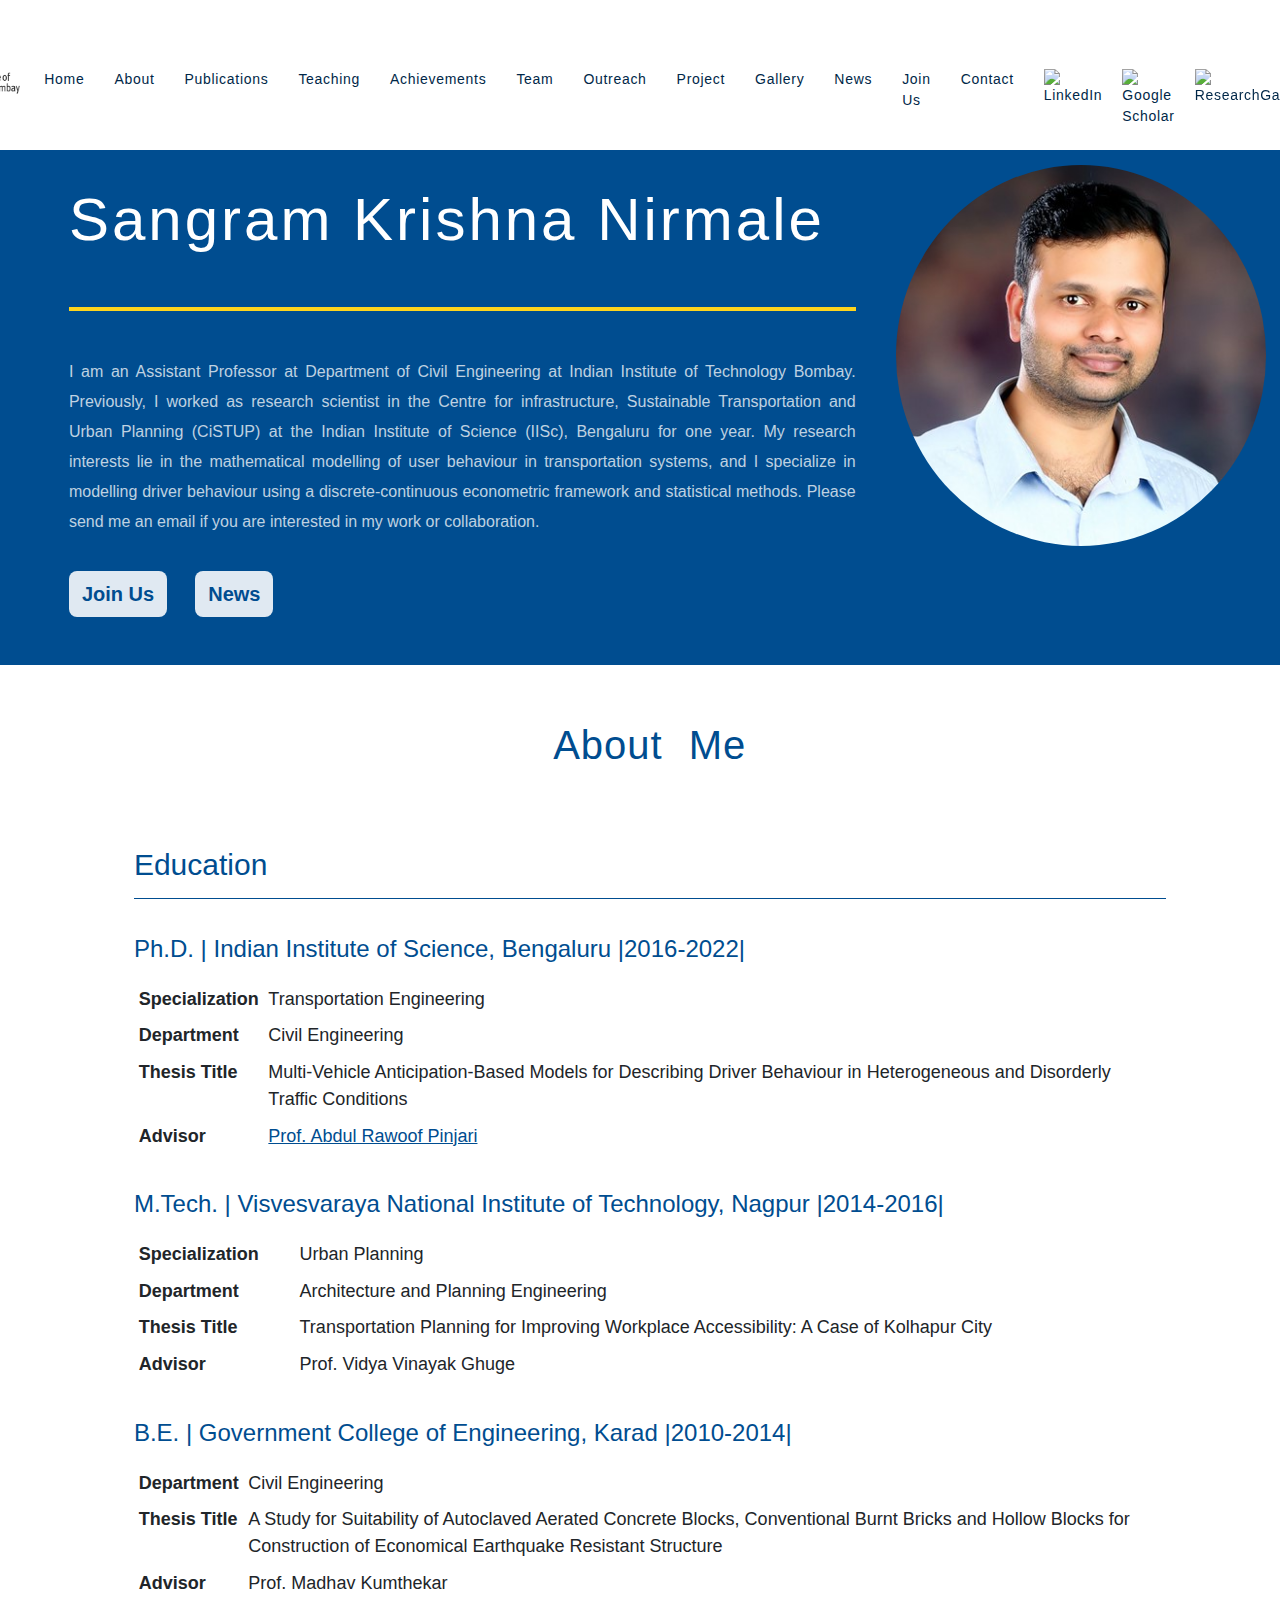
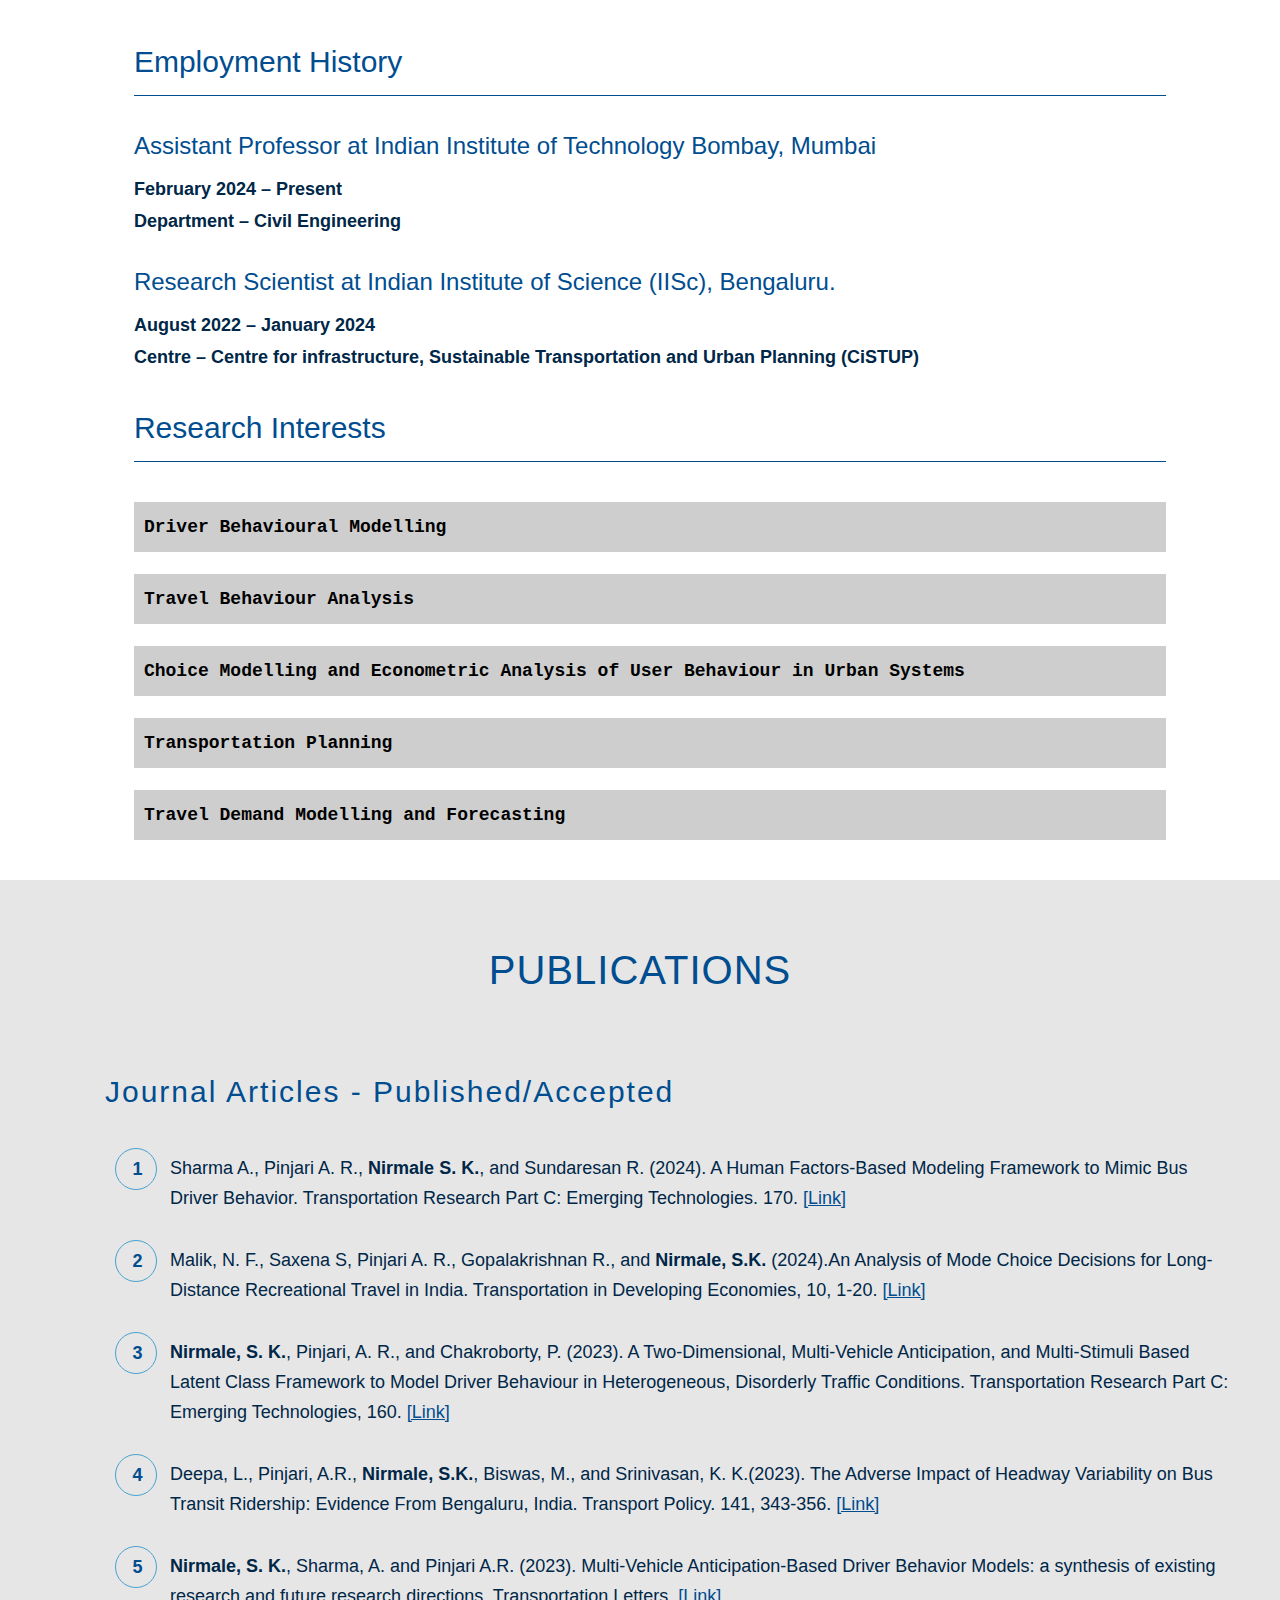
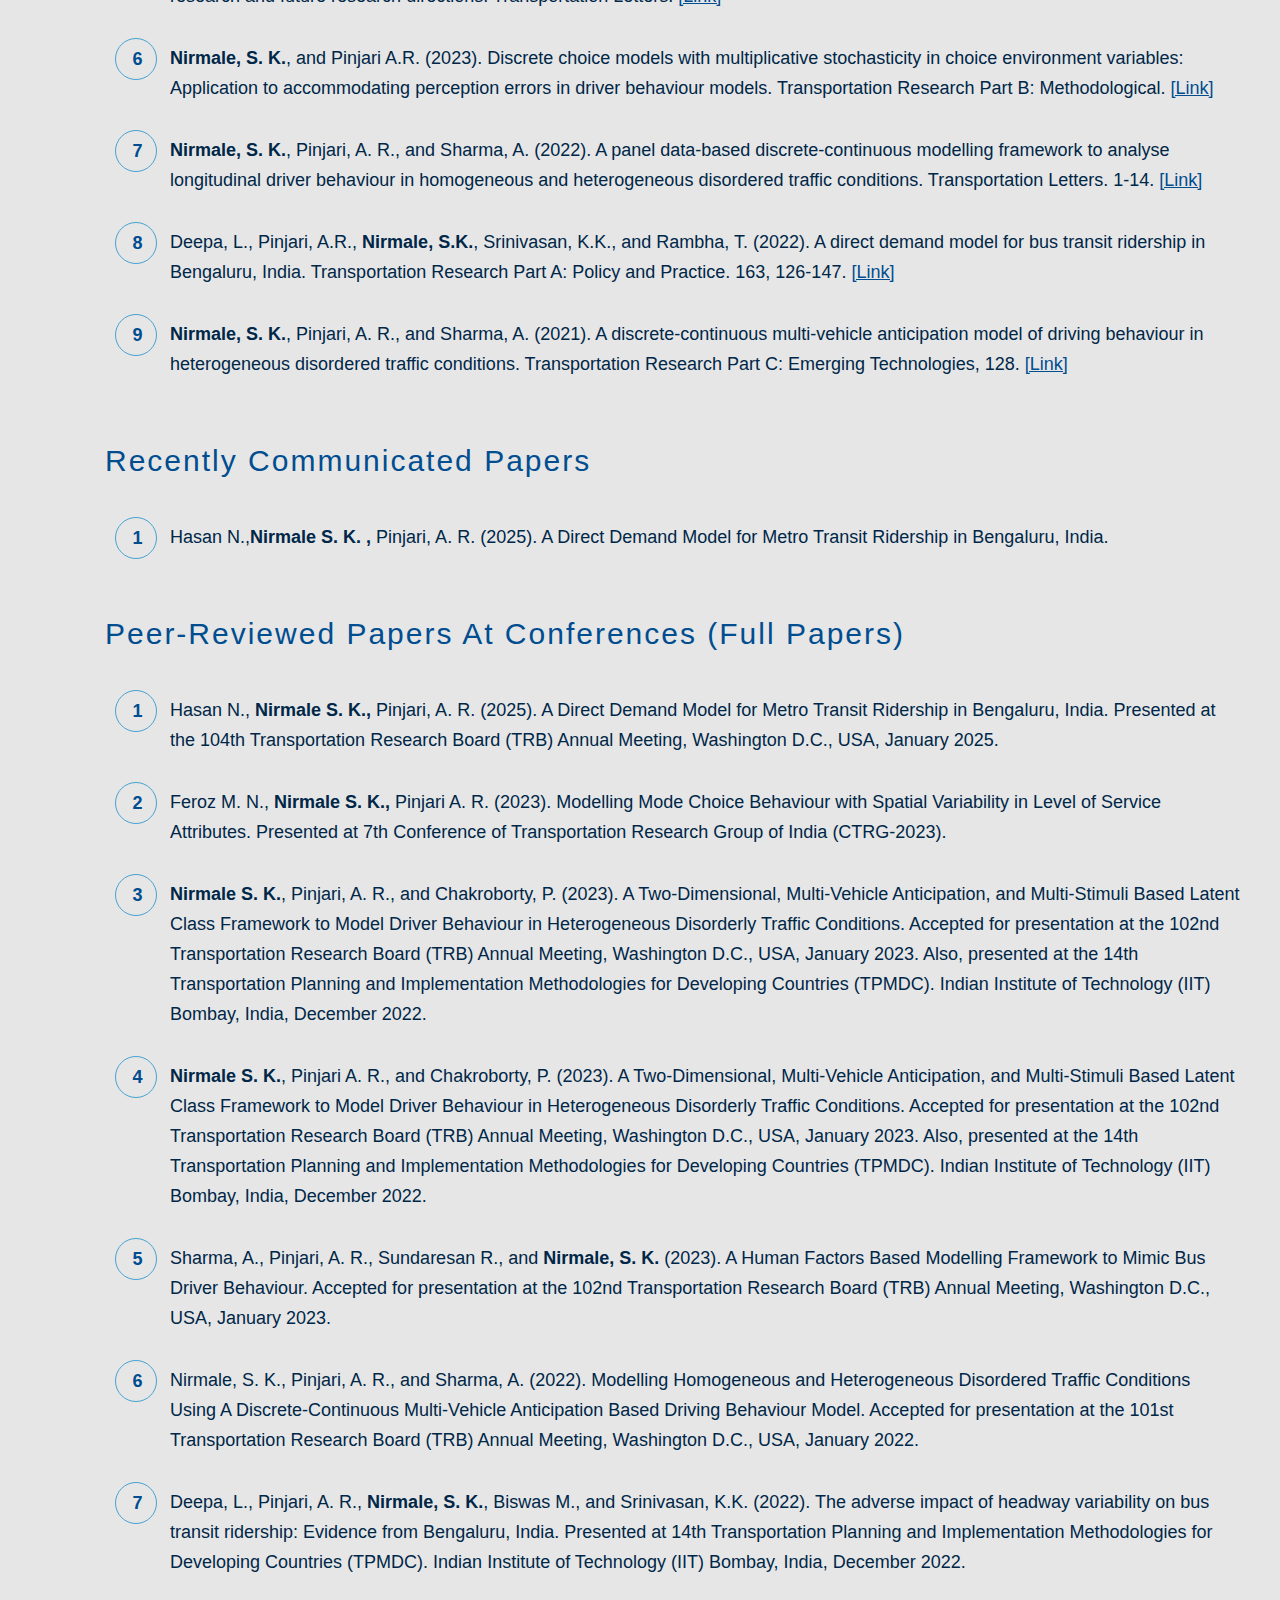
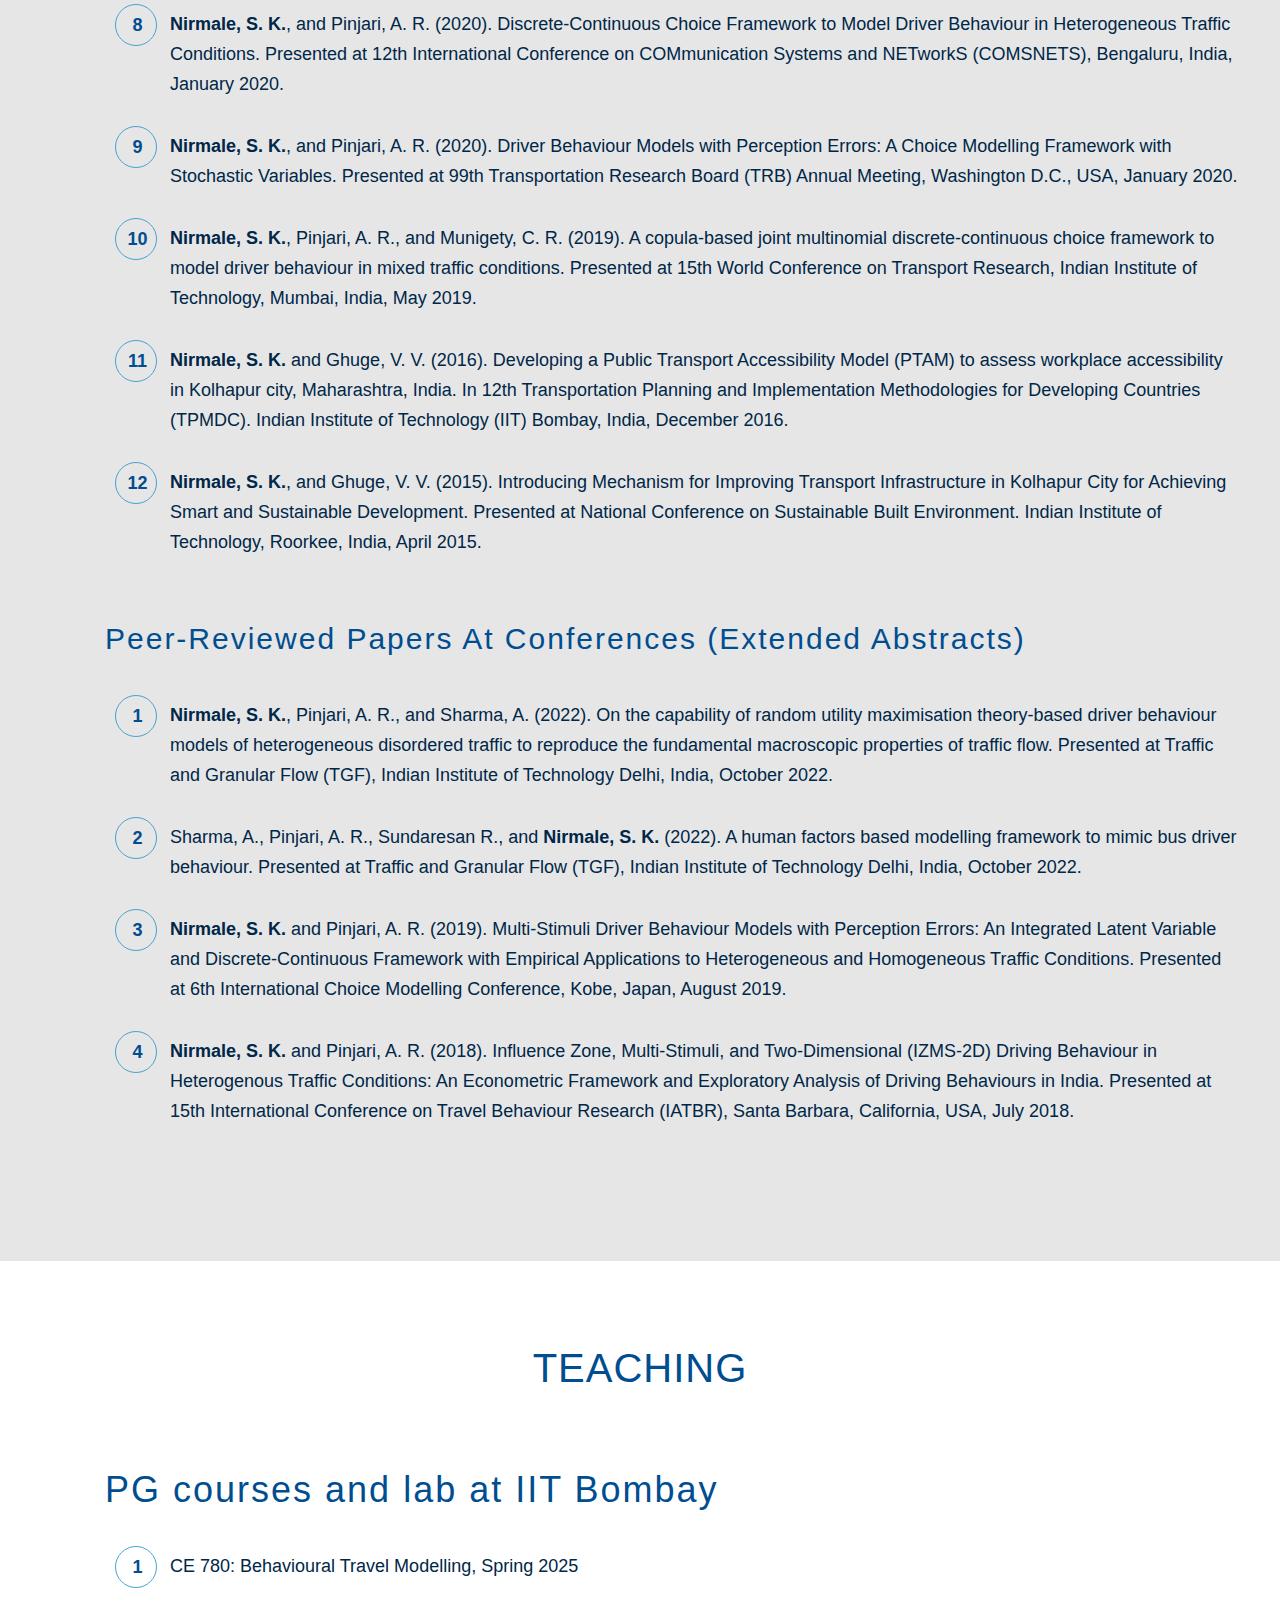
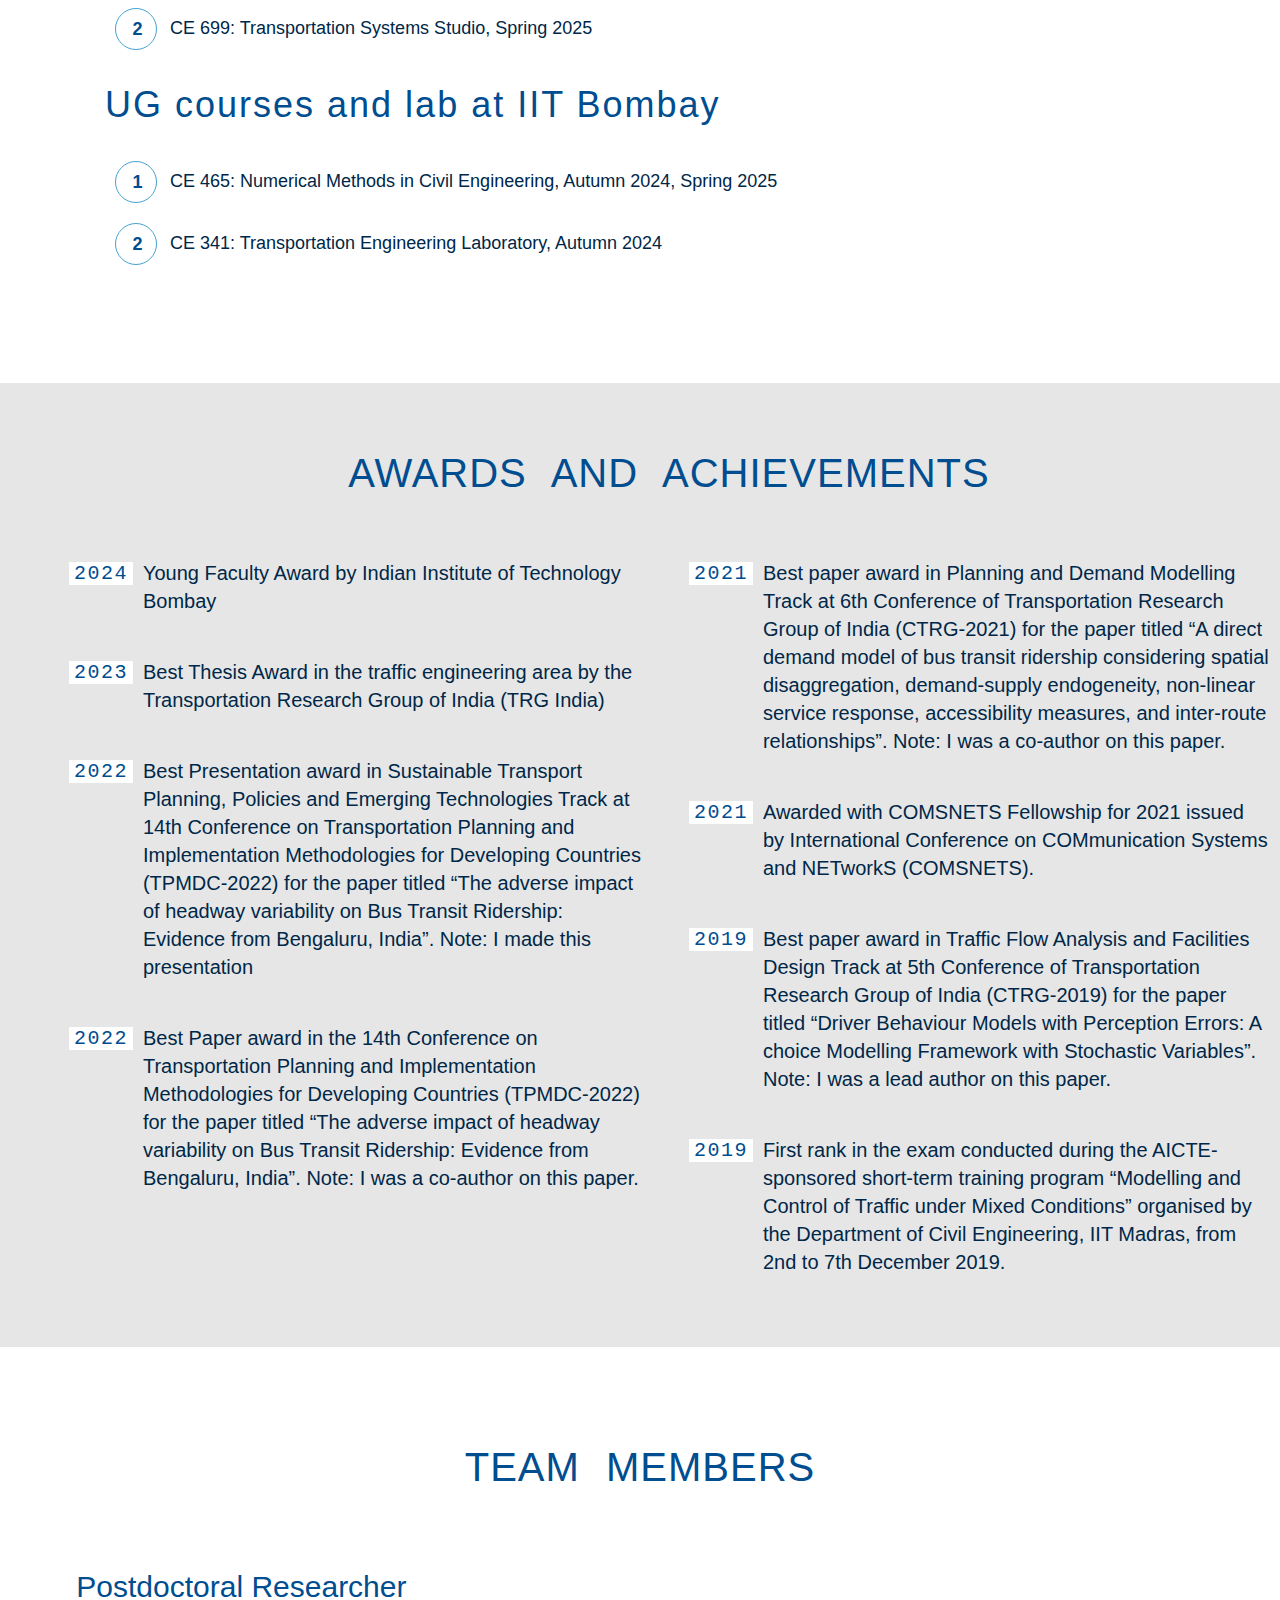
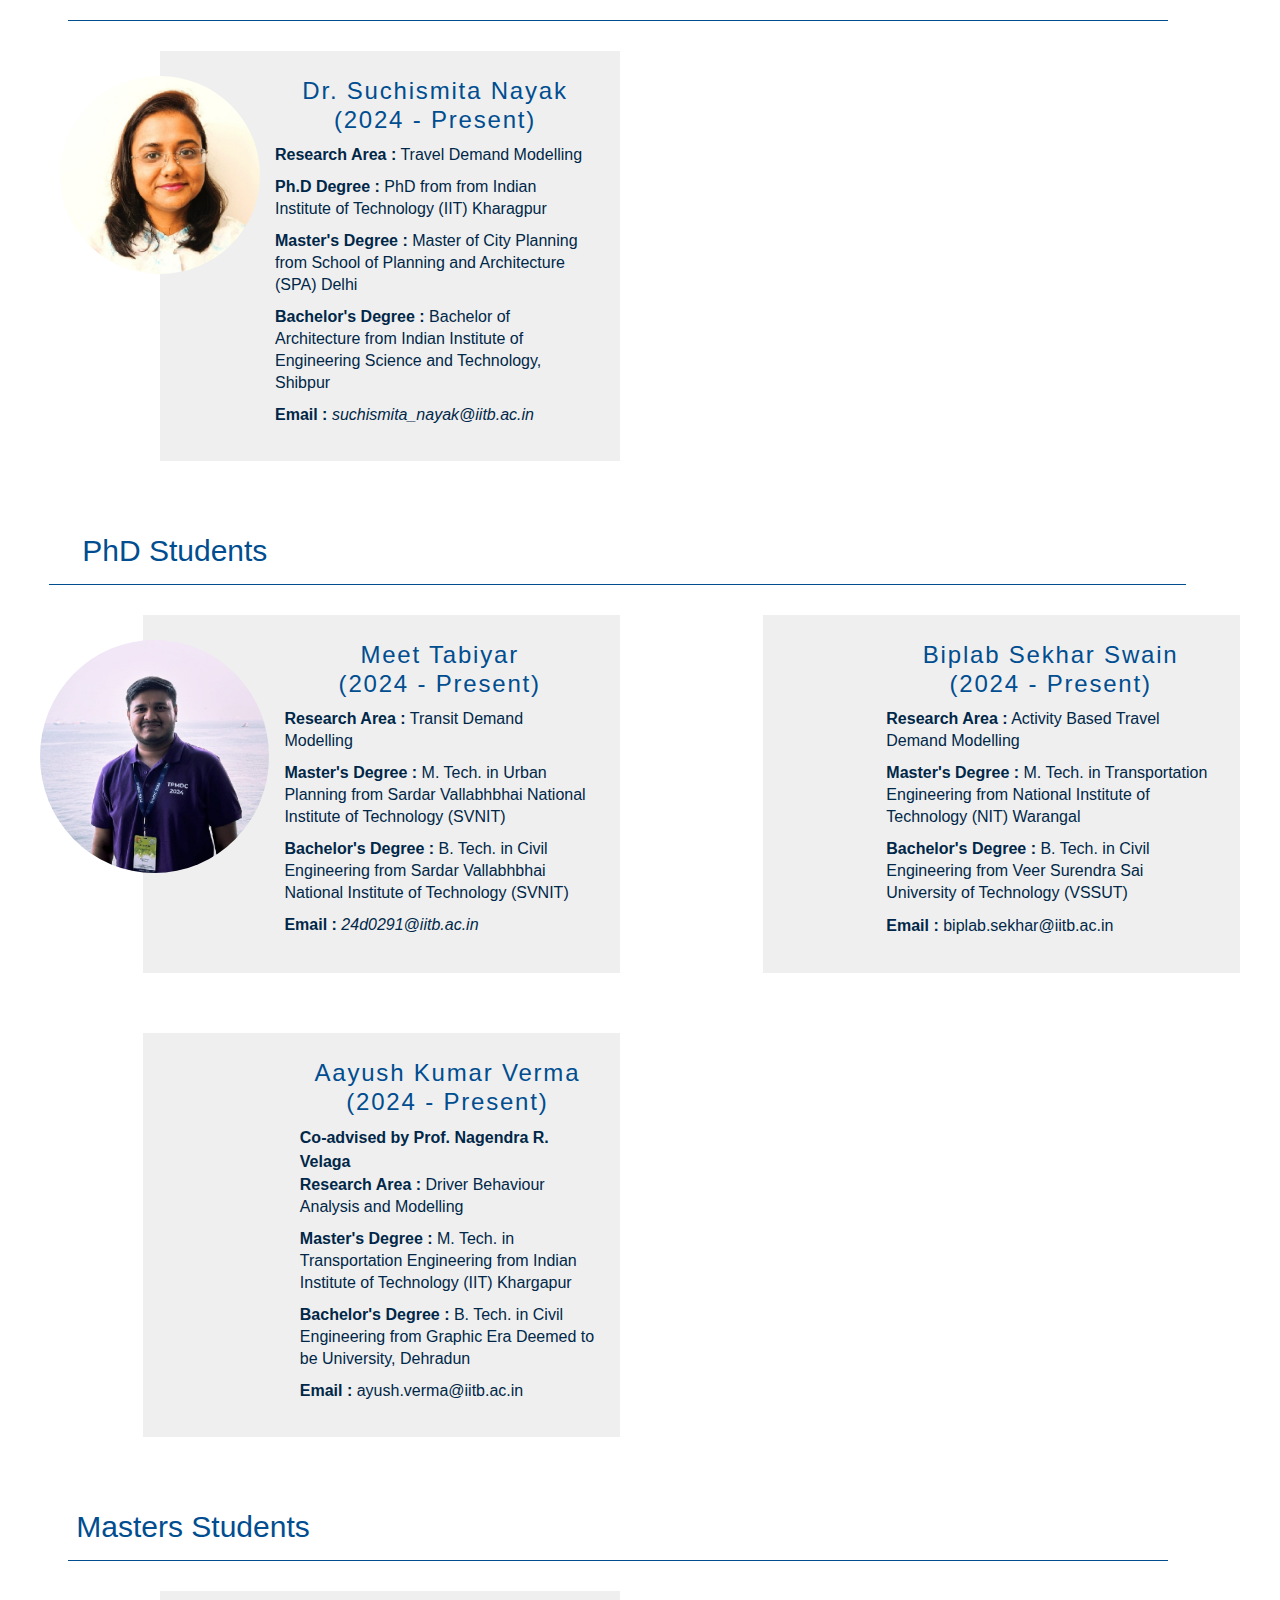
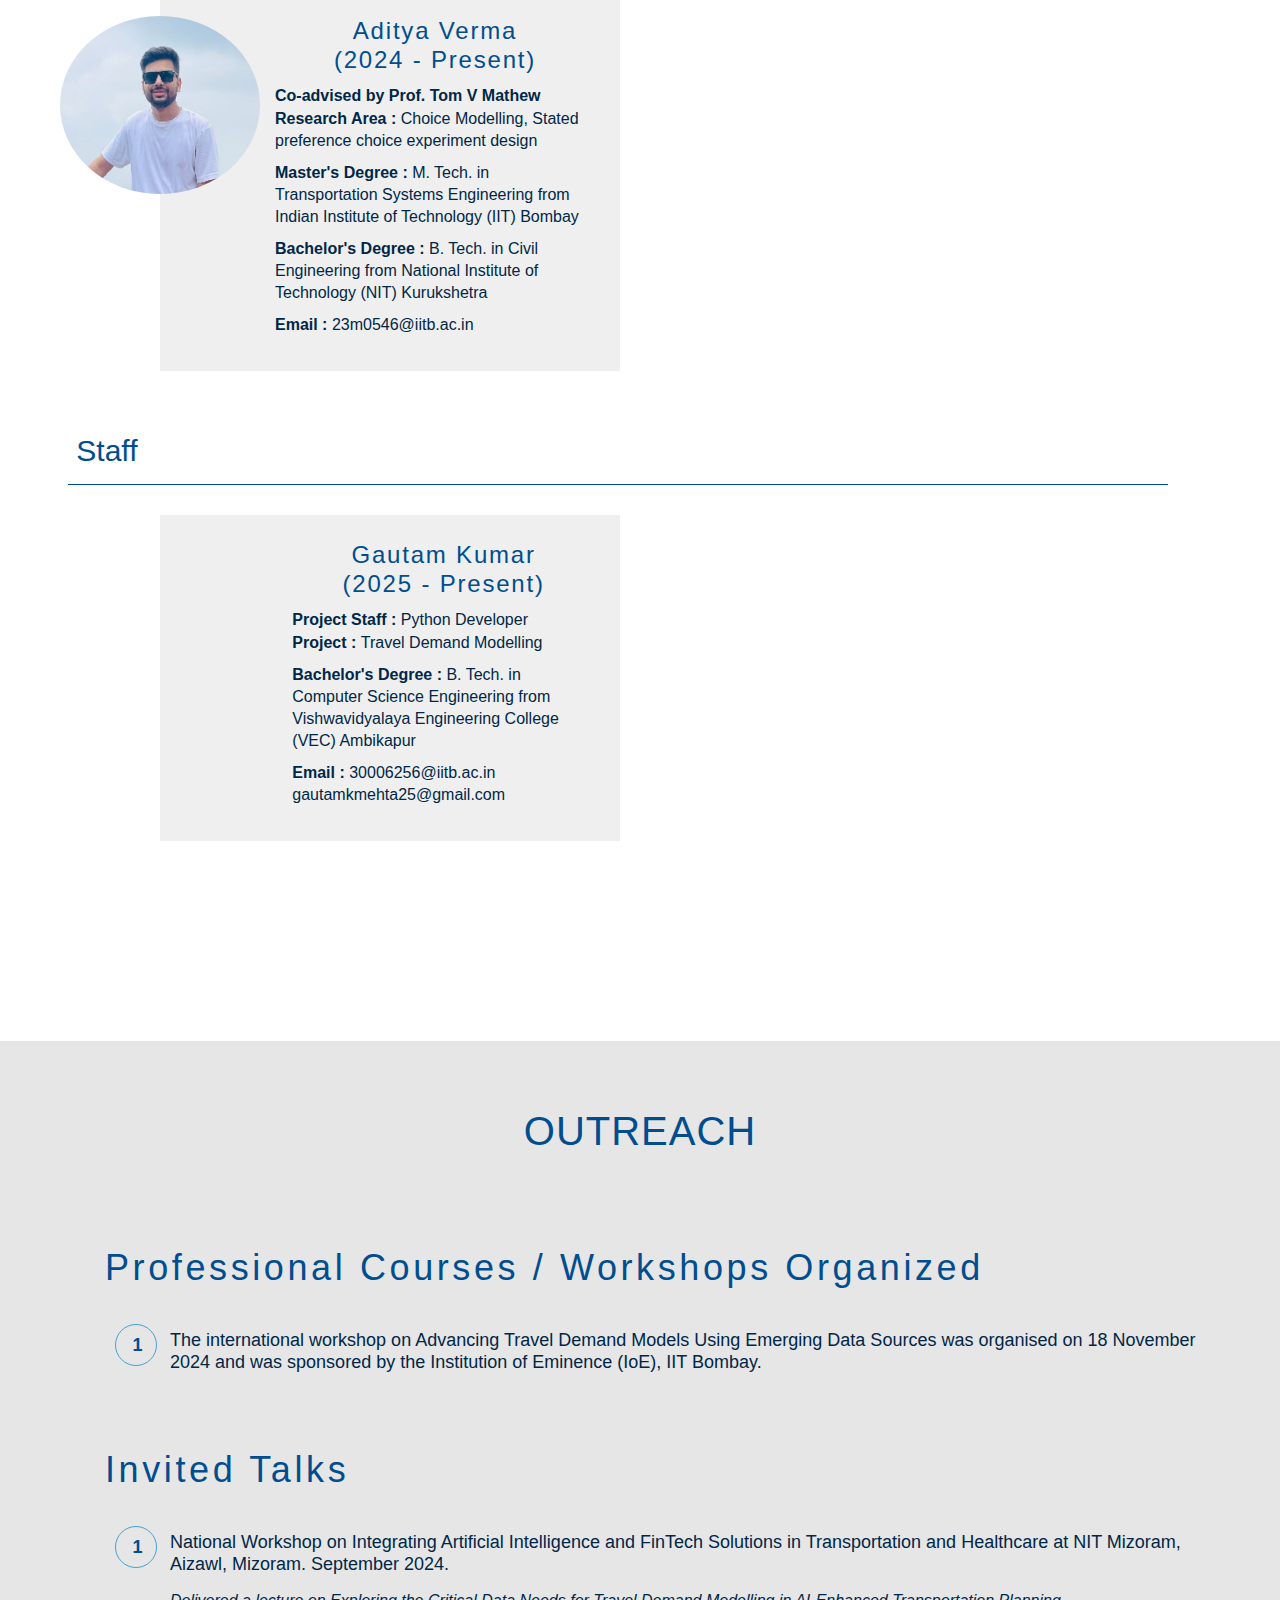
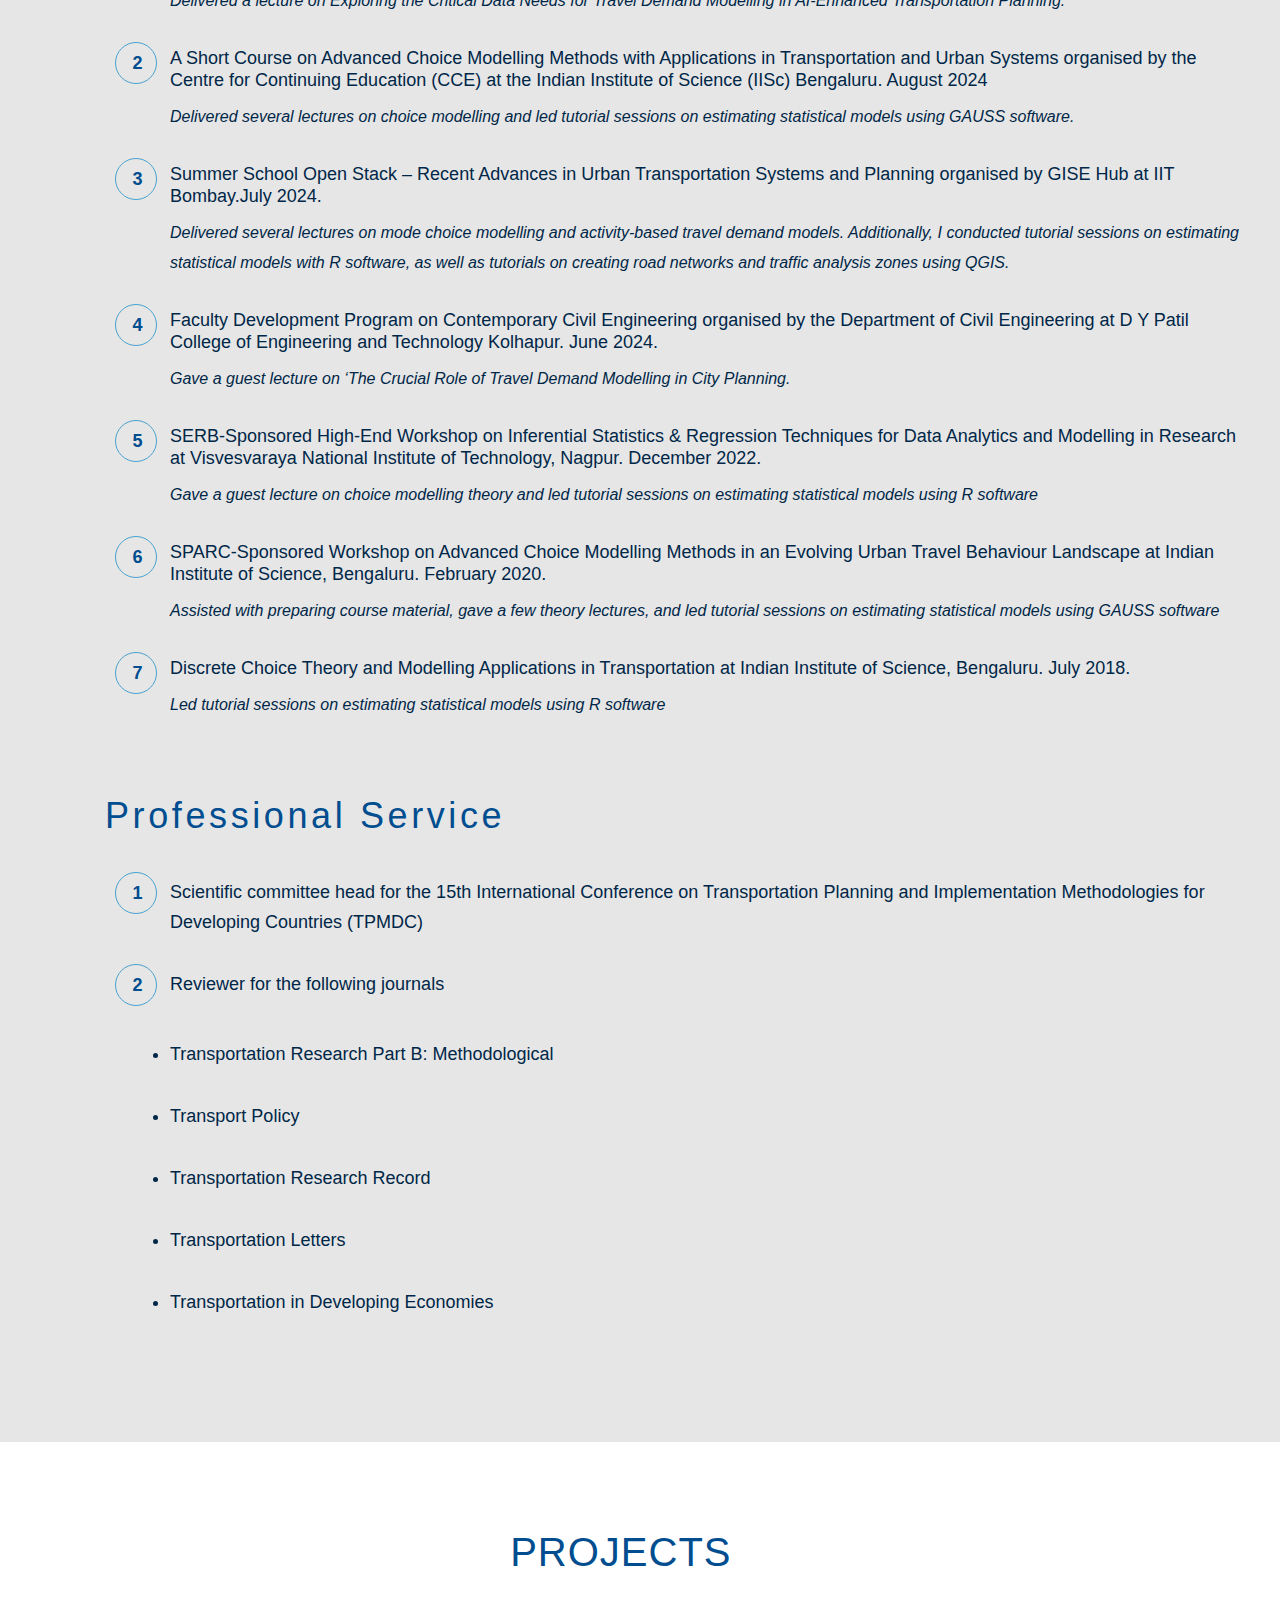
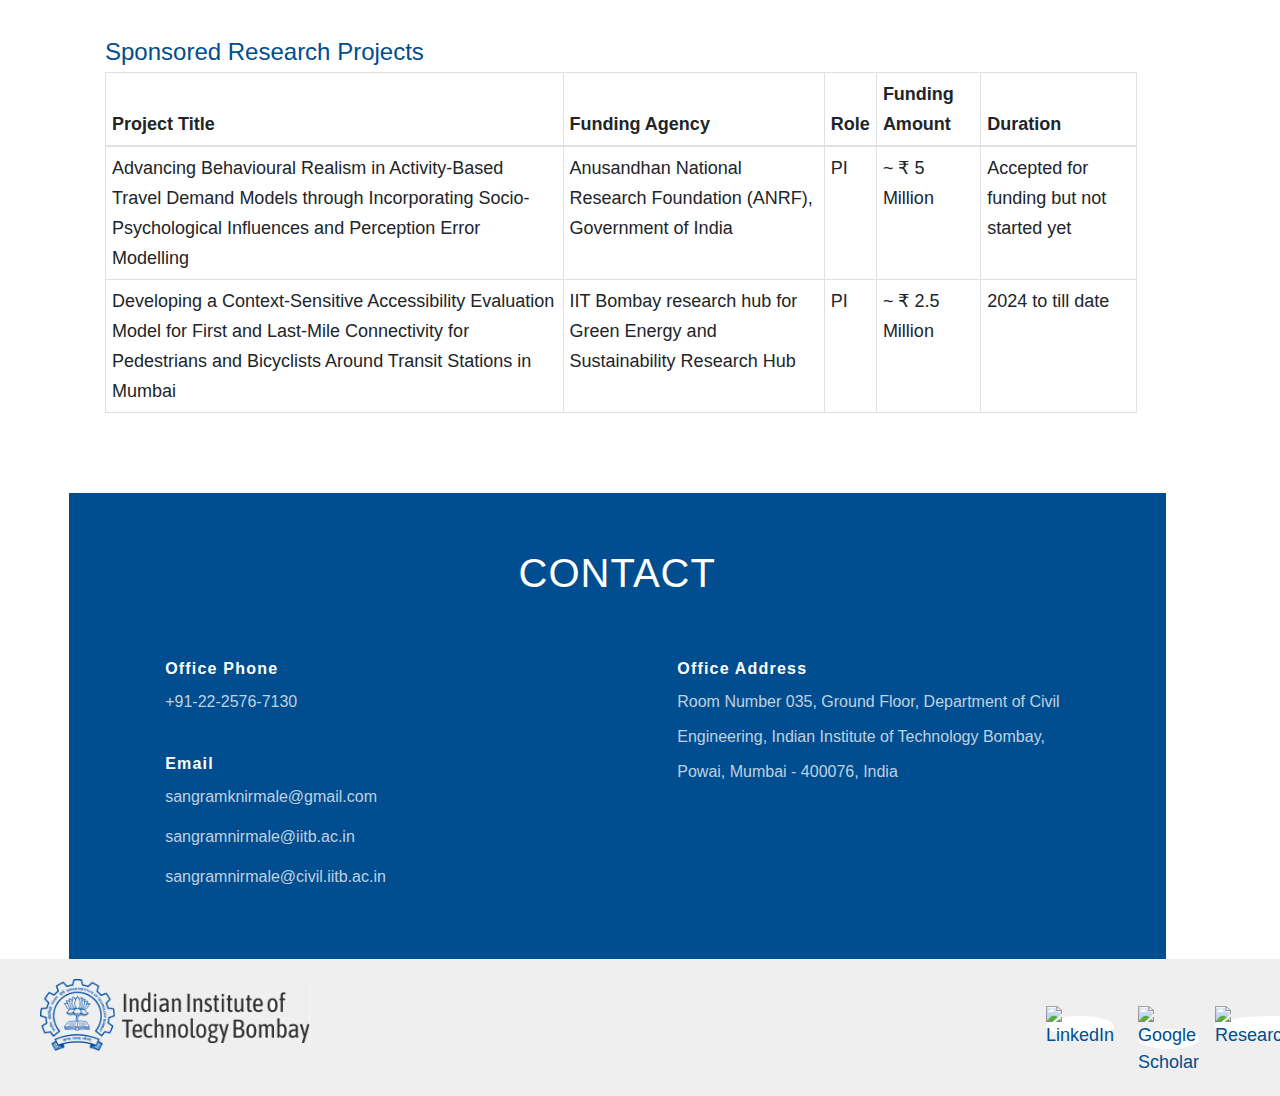
==== commit 461df170: "Update index.html" ====
--- a/index.html
+++ b/index.html
@@ -202,7 +202,6 @@
                                     <div class="person-header__content">
                                         <h1>Sangram Krishna Nirmale</h1>
                                         <div class="person-header__titles">
-                                            <div>Welcome to my webpage!</div>
                                             <div style="text-align: justify;" >I am an Assistant Professor at Department of Civil Engineering at Indian Institute of Technology Bombay. Previously, I worked as research scientist in the Centre for infrastructure, Sustainable Transportation and Urban Planning (CiSTUP) at the Indian Institute of Science (IISc), Bengaluru for one year. My research interests lie in the mathematical modelling of user behaviour in transportation systems, and I specialize in modelling driver behaviour using a discrete-continuous econometric framework and statistical methods. Please send me an email if you are interested in my work or collaboration.</i></div>
                                         </div>
                                     
@@ -872,4 +871,4 @@
         
     <script type="text/javascript" src="custom.js?ver=6.7.2" id="customjs-js"></script>
 </body>
-</html>+</html>
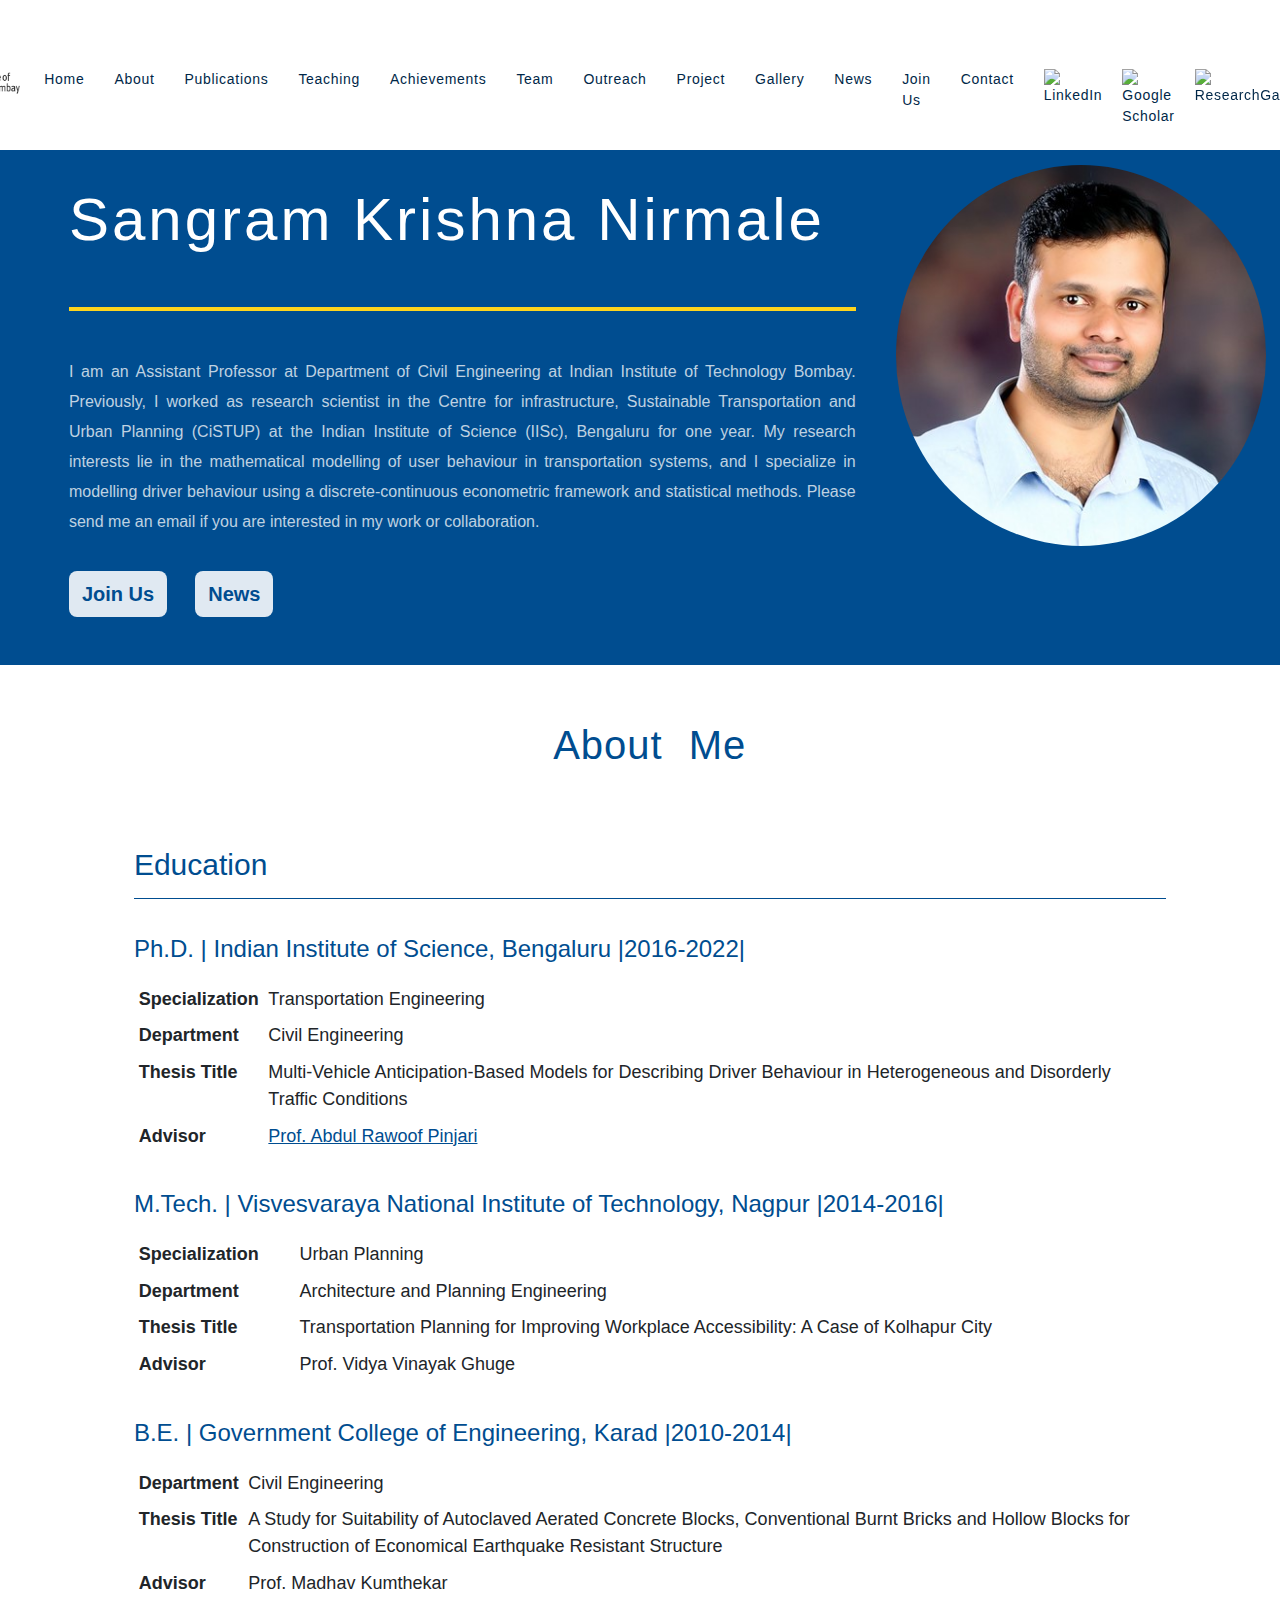
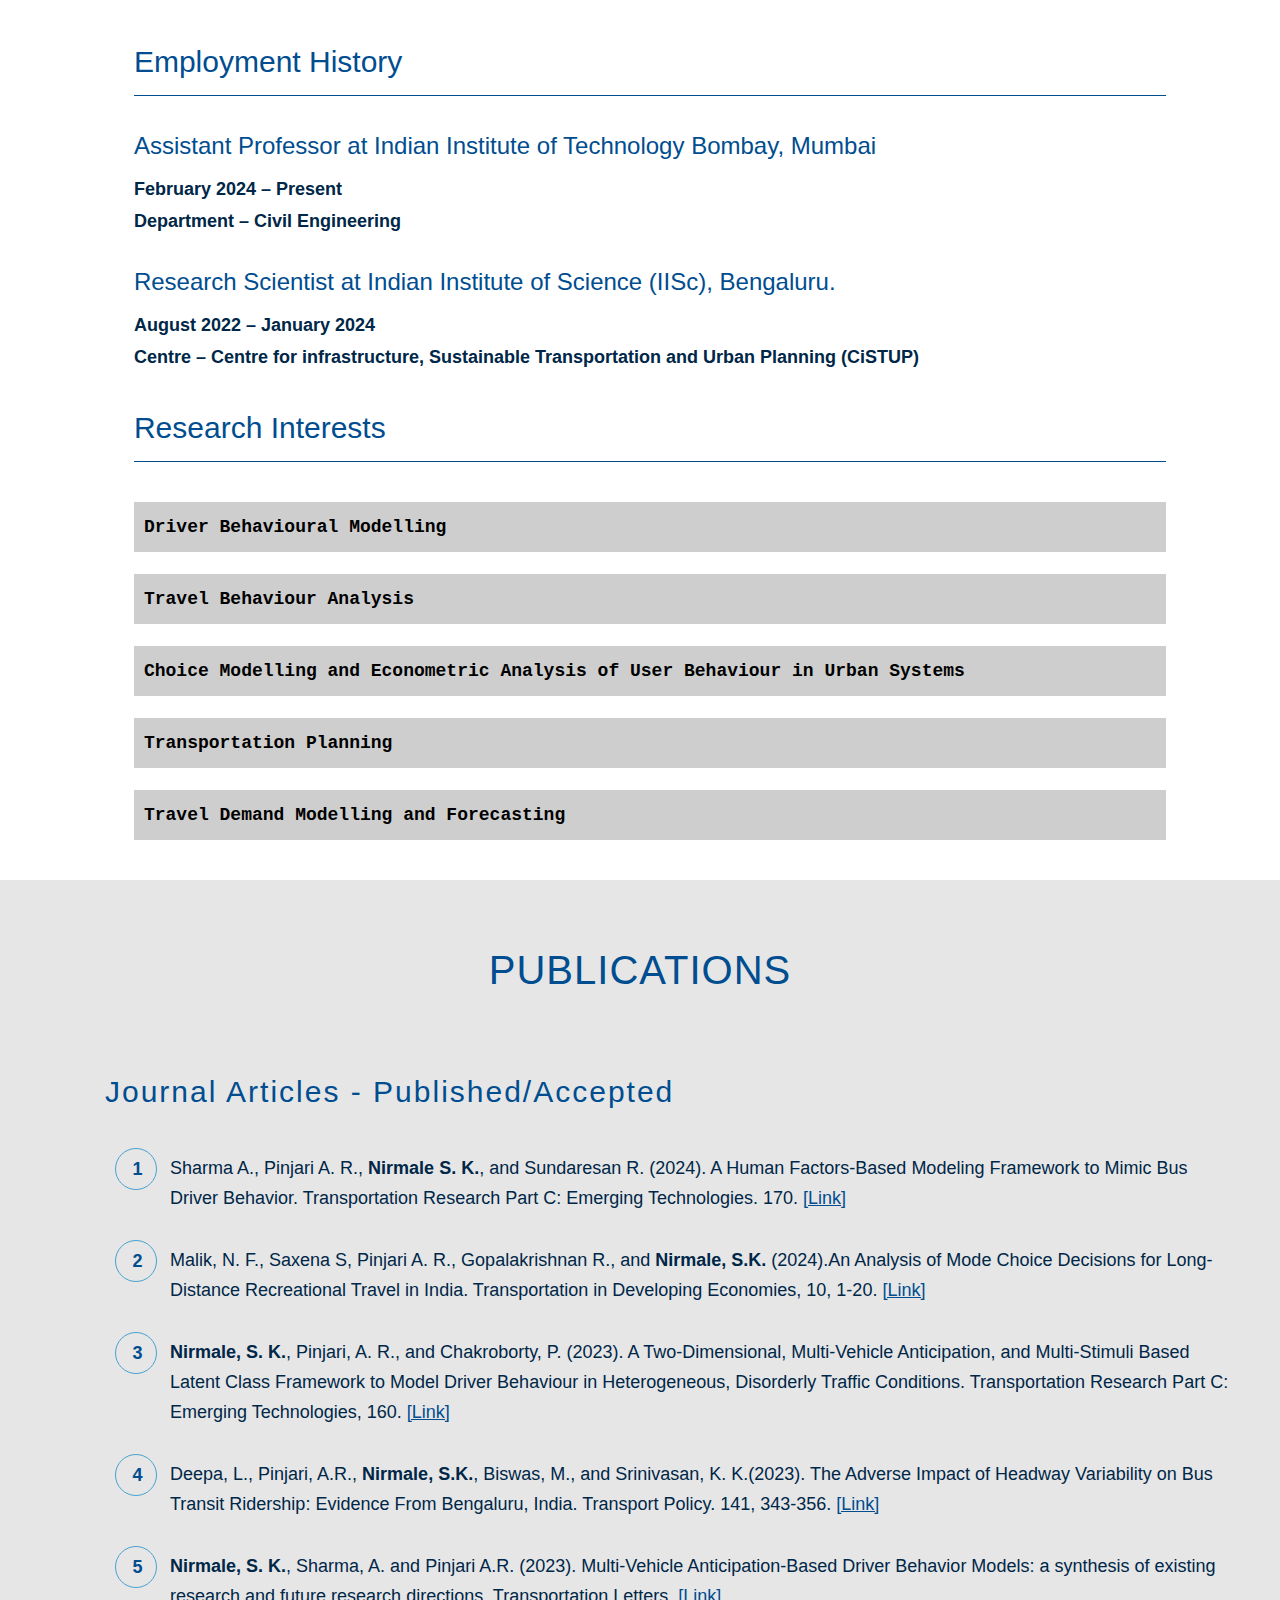
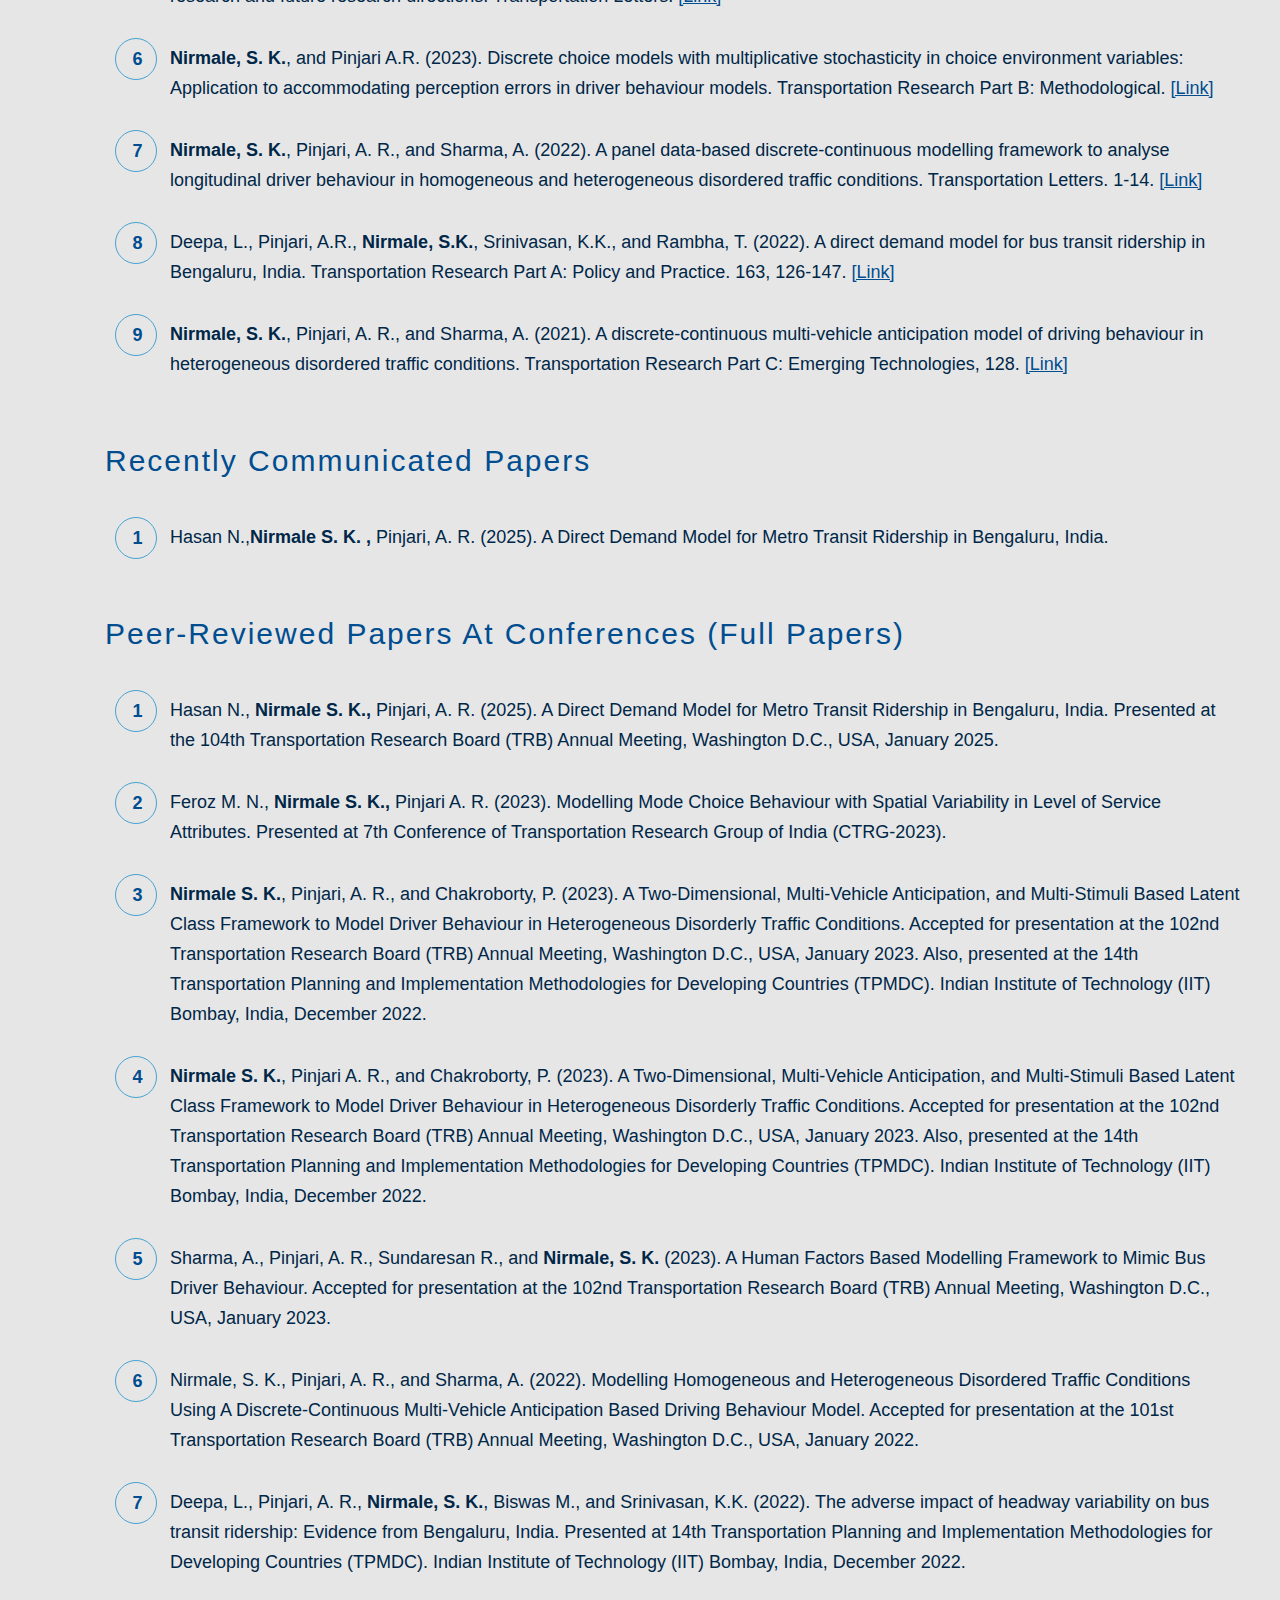
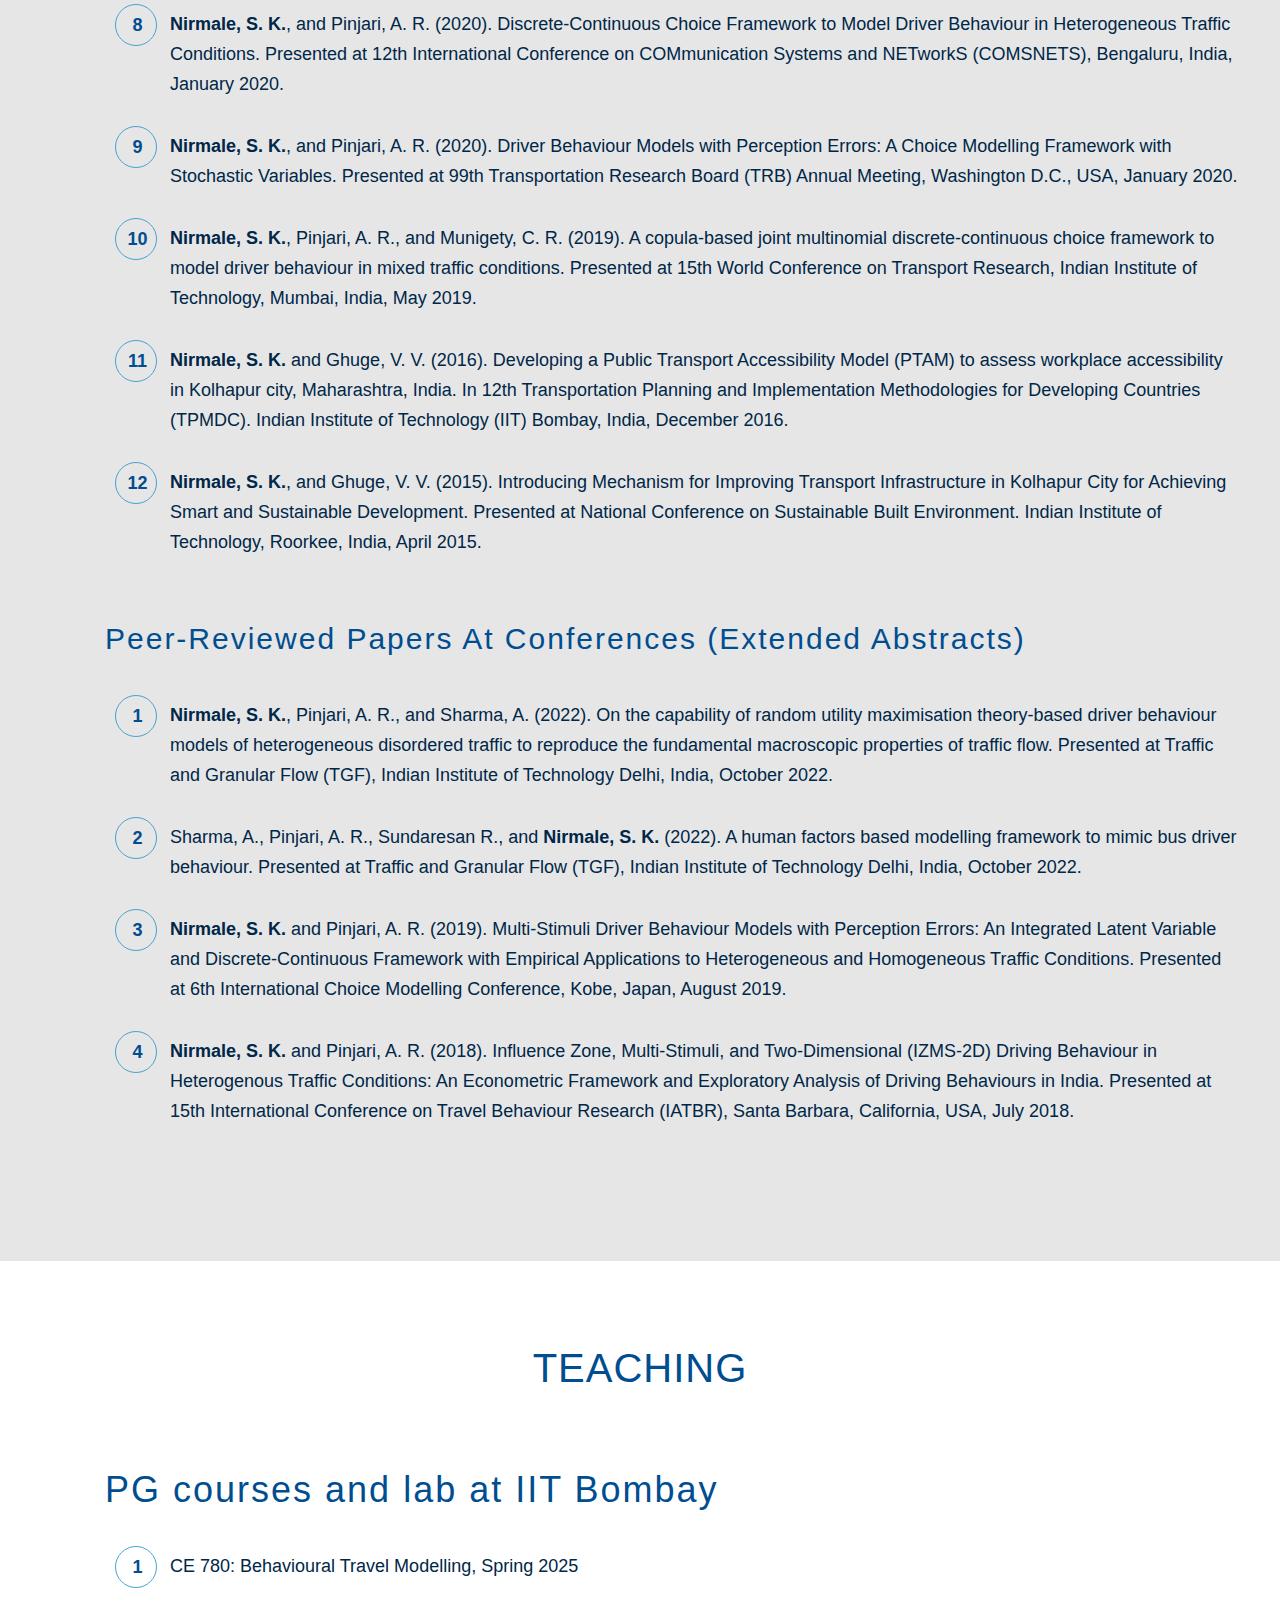
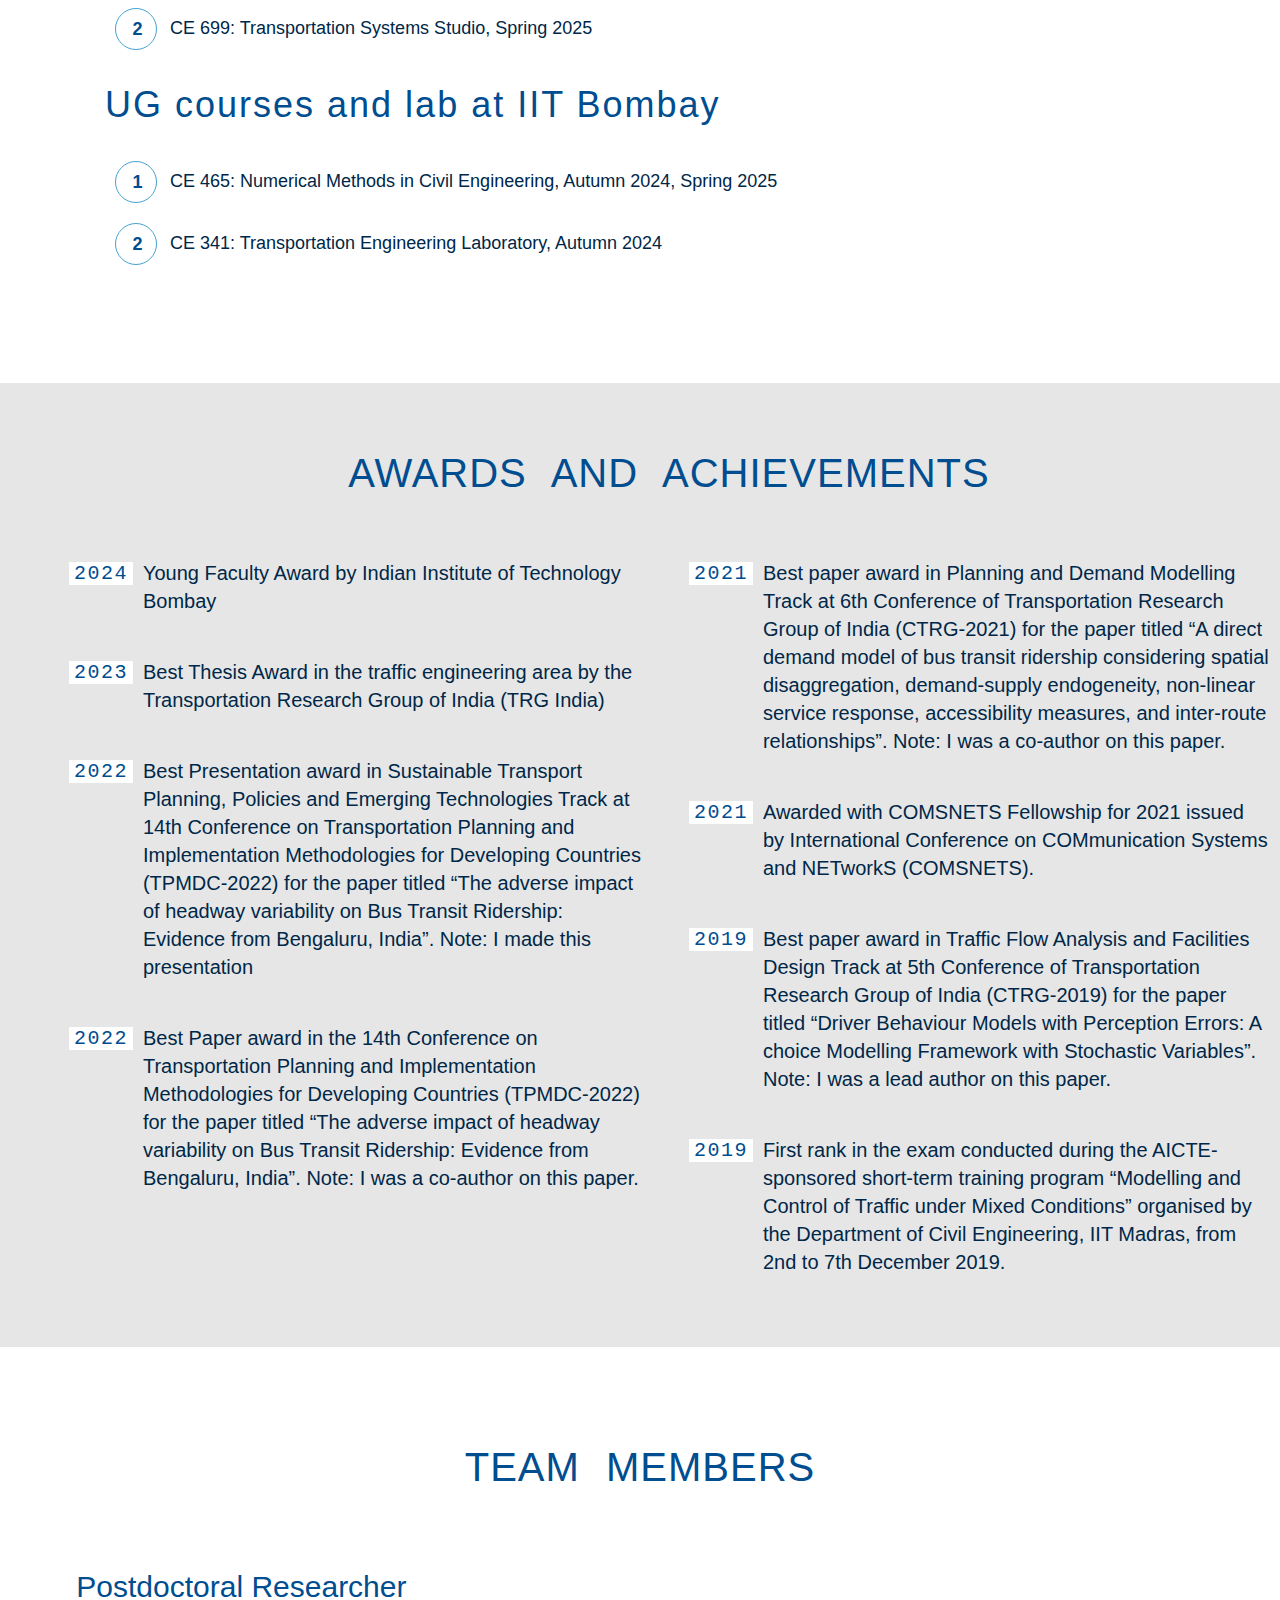
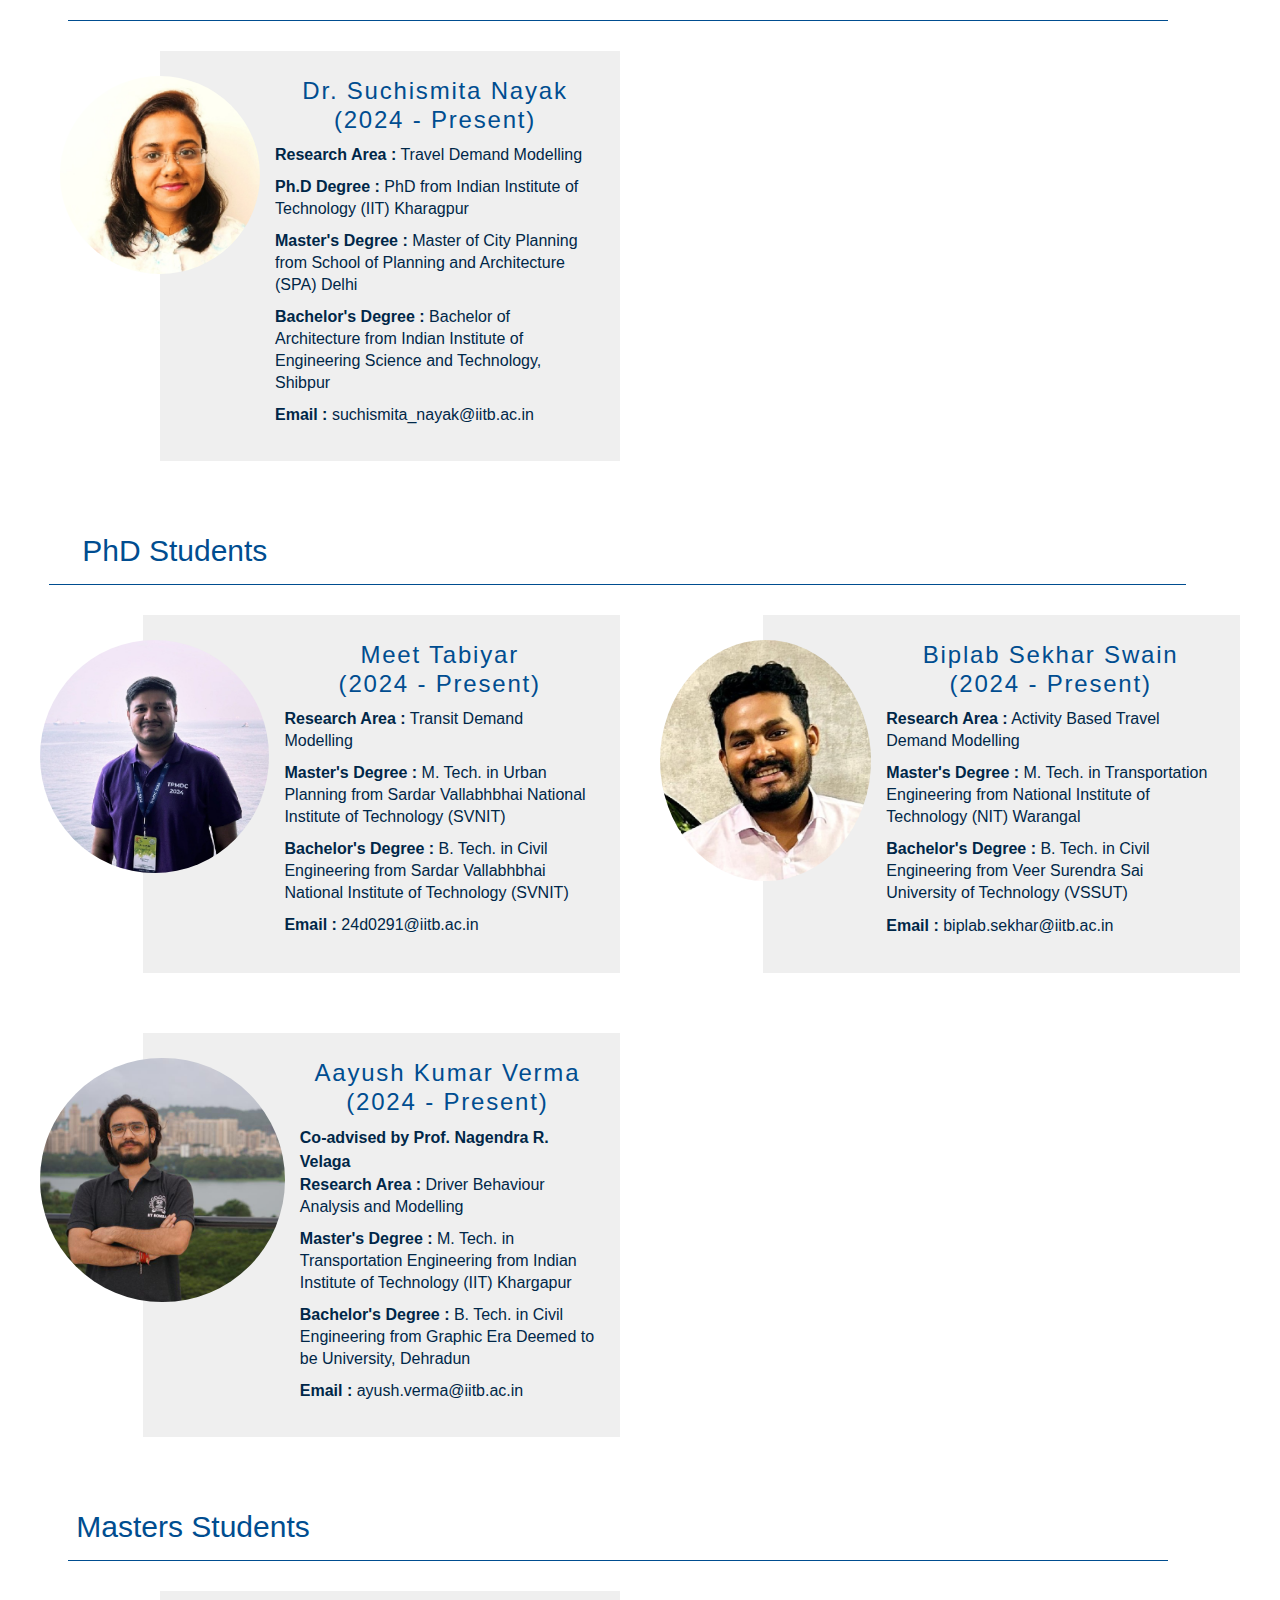
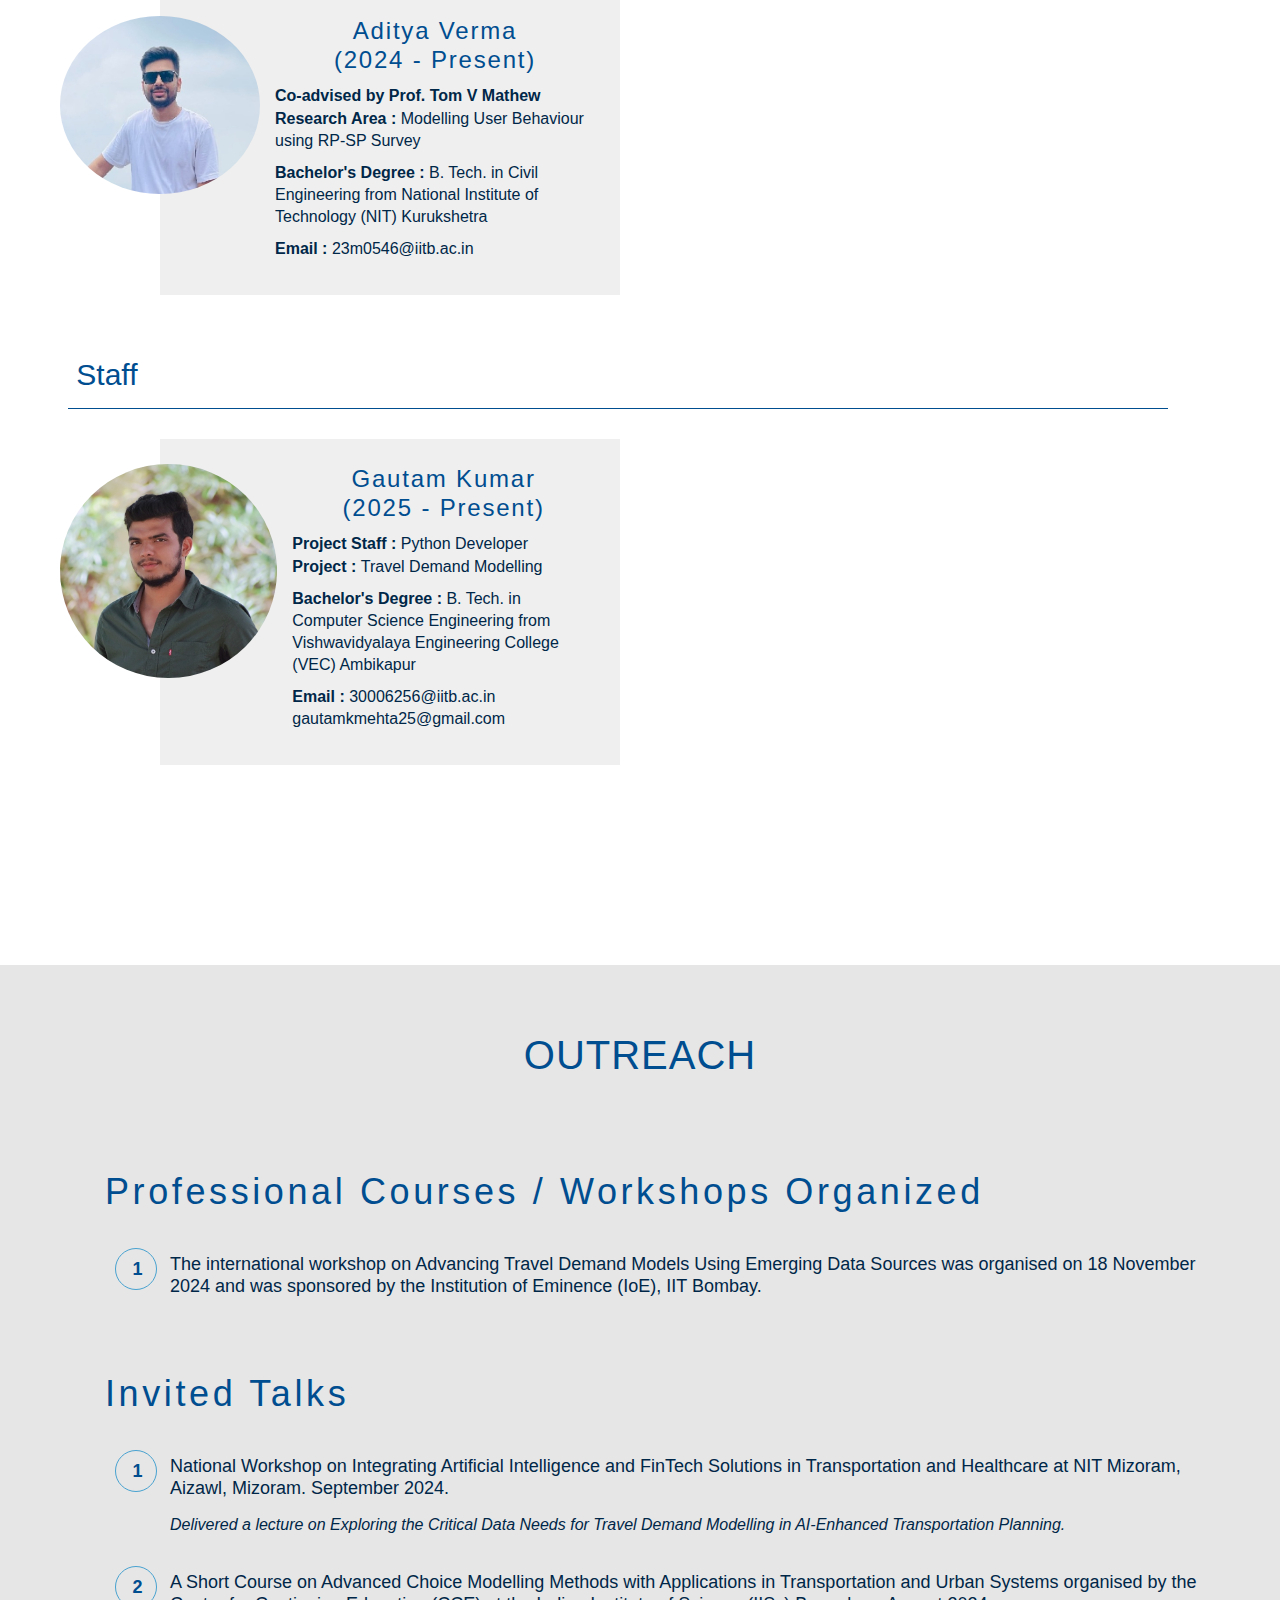
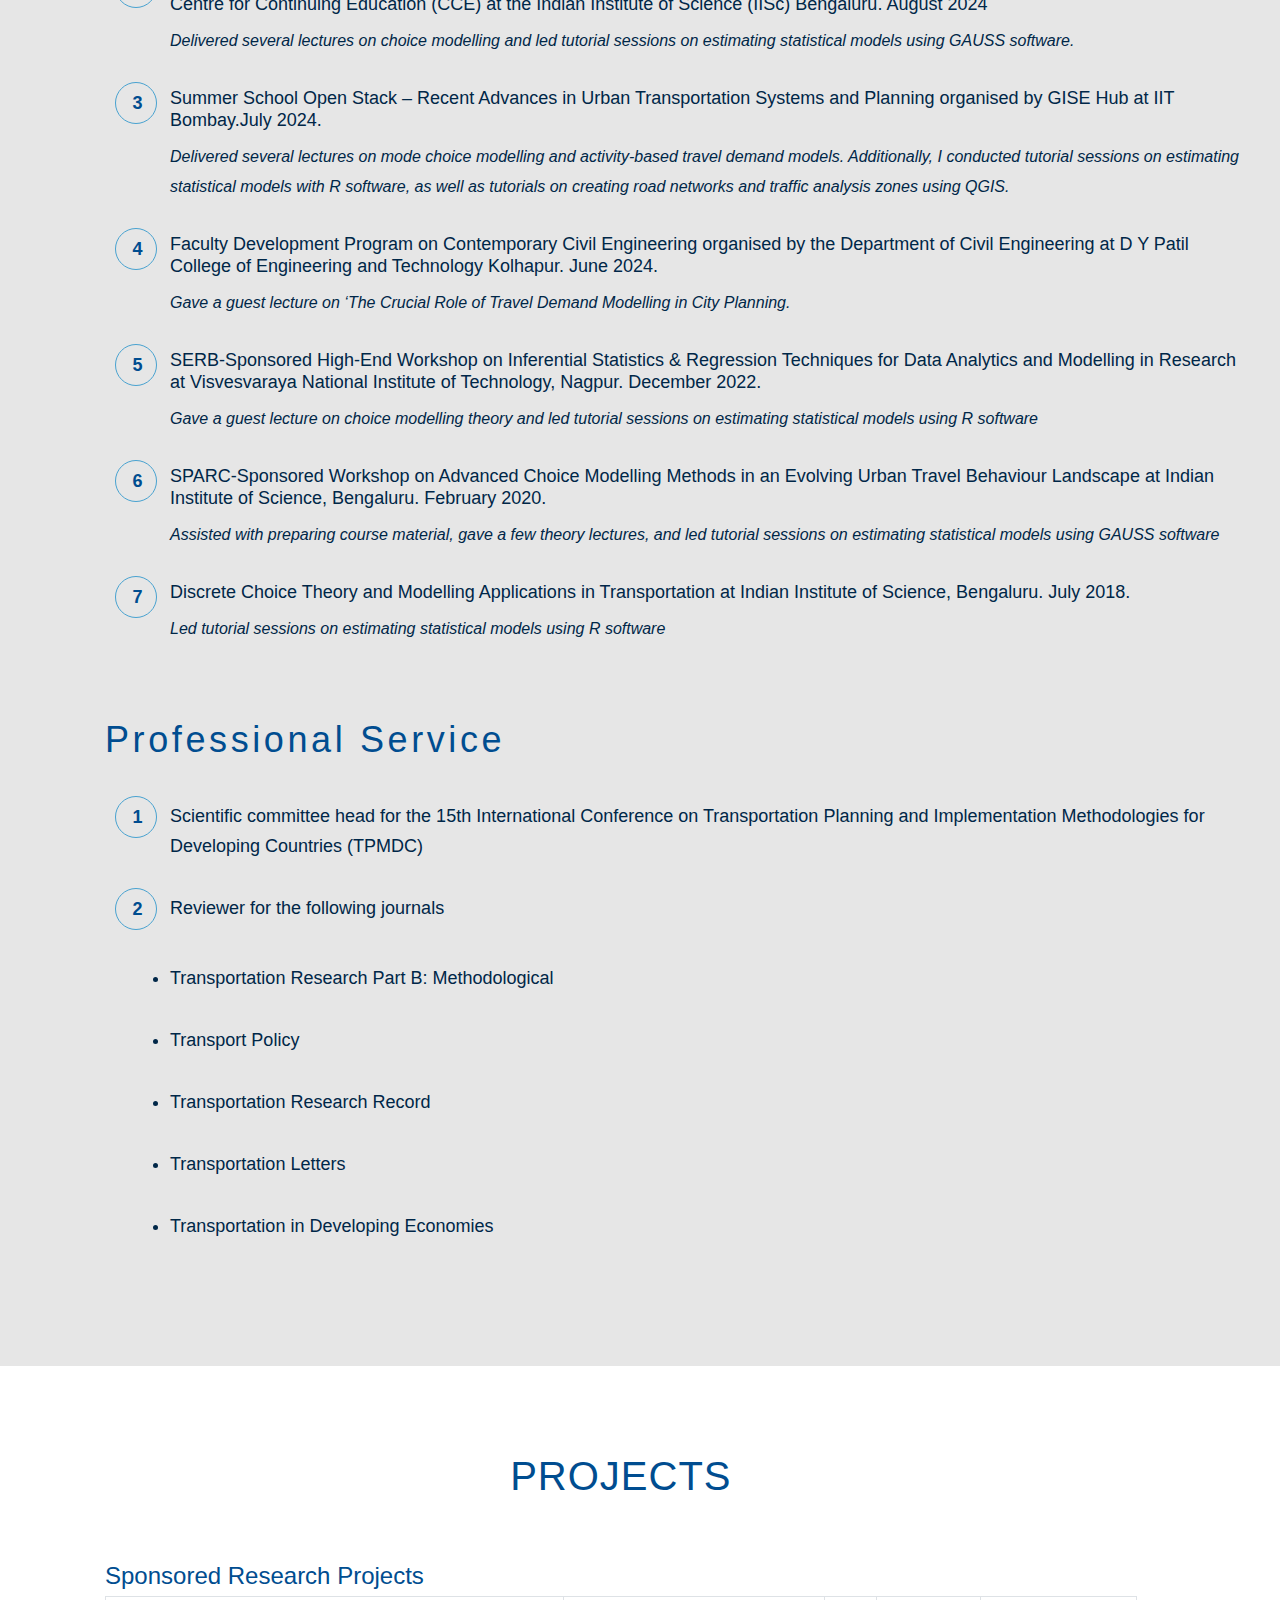
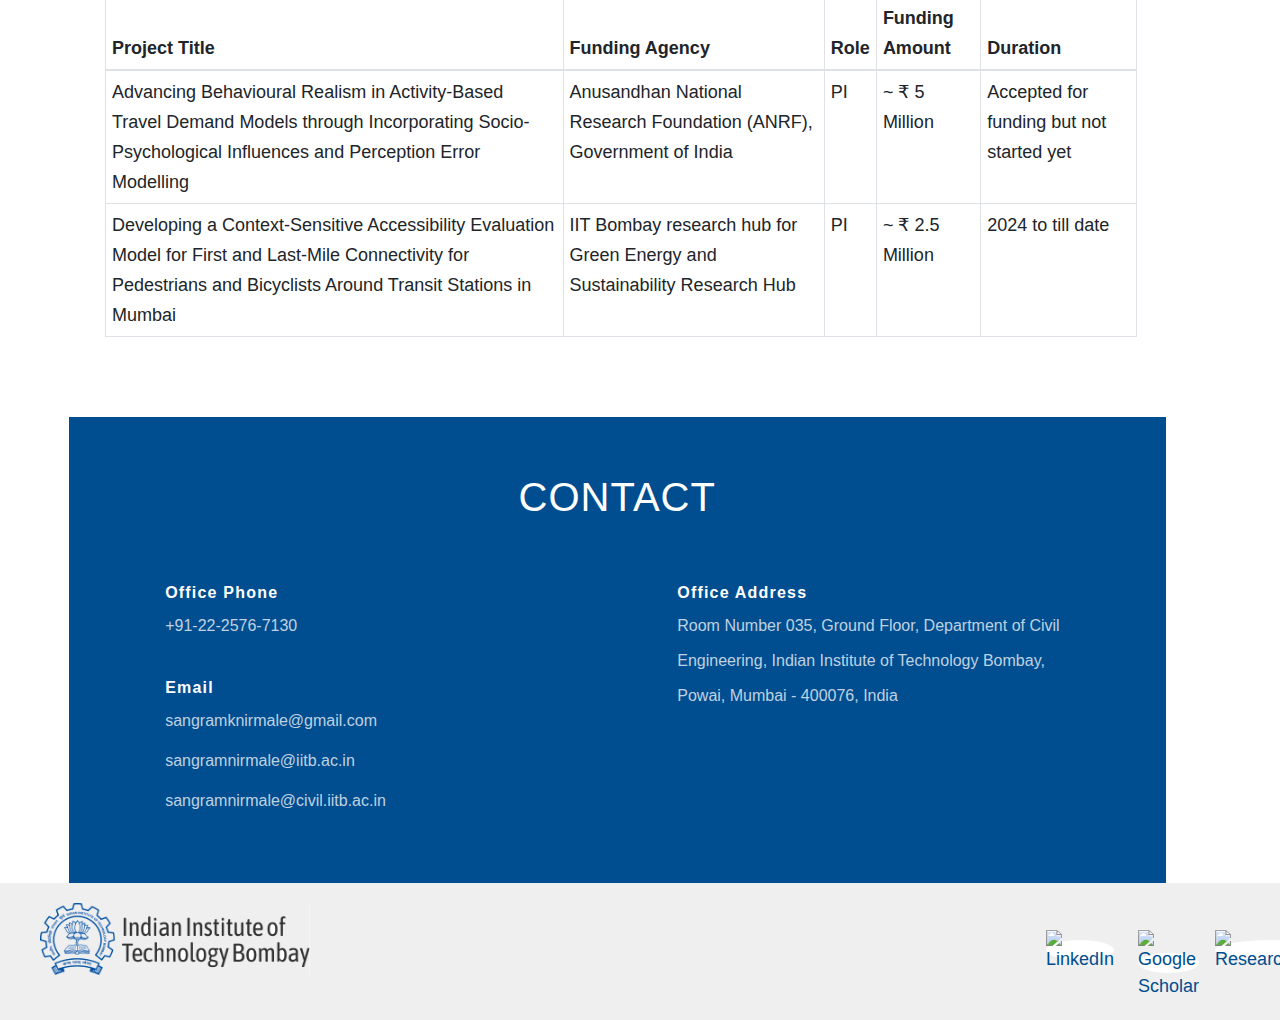
==== commit 17d5bc49: "Update index.html" ====
--- a/index.html
+++ b/index.html
@@ -496,10 +496,10 @@
                                                                     <div class="tile__title"><h6>Dr. Suchismita Nayak (2024 - Present)</h6></div>
                                                                     <div class="tile__description">
                                                                         <p><strong>Research Area :</strong> Travel Demand Modelling</p>
-                                                                        <p><strong>Ph.D Degree :</strong> PhD from  from Indian Institute of Technology (IIT) Kharagpur</p>
+                                                                        <p><strong>Ph.D Degree :</strong> PhD from Indian Institute of Technology (IIT) Kharagpur</p>
                                                                         <p><strong>Master's Degree :</strong> Master of City Planning from School of Planning and Architecture (SPA) Delhi</p>
                                                                         <p><strong>Bachelor's Degree :</strong> Bachelor of Architecture from Indian Institute of Engineering Science and Technology, Shibpur</p>
-                                                                        <p><strong>Email : </strong><i>suchismita_nayak@iitb.ac.in</i></p>
+                                                                        <p><strong>Email : </strong> suchismita_nayak@iitb.ac.in </p>
                                                                         <p><strong></strong><span onclick="window.location.href='https://www.linkedin.com/in/suchismita-nayak-27082247/'"></span>
                                                                     </div>
                                                                 </div>
@@ -526,7 +526,7 @@
                                                                         <p><strong>Research Area :</strong> Transit Demand Modelling </p>
                                                                         <p><strong>Master's Degree :</strong> M. Tech. in Urban Planning from Sardar Vallabhbhai National Institute of Technology (SVNIT) </p>
                                                                         <p><strong>Bachelor's Degree :</strong> B. Tech. in Civil Engineering from Sardar Vallabhbhai National Institute of Technology (SVNIT) </p>
-                                                                        <p><strong>Email : </strong> <i>24d0291@iitb.ac.in</i></p>
+                                                                        <p><strong>Email : </strong> 24d0291@iitb.ac.in </p>
                                                                         <p><span onclick="window.location.href='https://www.linkedin.com/in/meet-tabiyar-8417ba182/', '_blank'"></span></p>
                                                                     </div>
                                                                 </div>
@@ -605,8 +605,7 @@
                                                                     <div class="tile__title"><h6>Aditya Verma <br> (2024 - Present)</h6></div>
                                                                     <div class="tile__description">
                                                                         <strong>Co-advised by Prof. Tom V Mathew</strong>
-                                                                        <p><strong>Research Area : </strong> Choice Modelling, Stated preference choice experiment design</p>
-                                                                        <p><strong>Master's Degree : </strong> M. Tech. in  Transportation Systems Engineering from Indian Institute of Technology (IIT) Bombay </p>
+                                                                        <p><strong>Research Area : </strong> Modelling User Behaviour using RP-SP Survey </p>
                                                                         <p><strong>Bachelor's Degree : </strong> B. Tech. in Civil Engineering from National Institute of Technology (NIT) Kurukshetra</p>
                                                                         <p><strong>Email : </strong> 23m0546@iitb.ac.in</p>
                                                                         <p><strong></strong> <span onclick="window.location.href='https://www.linkedin.com/in/aditya-verma-53224b15a'"></span></p>
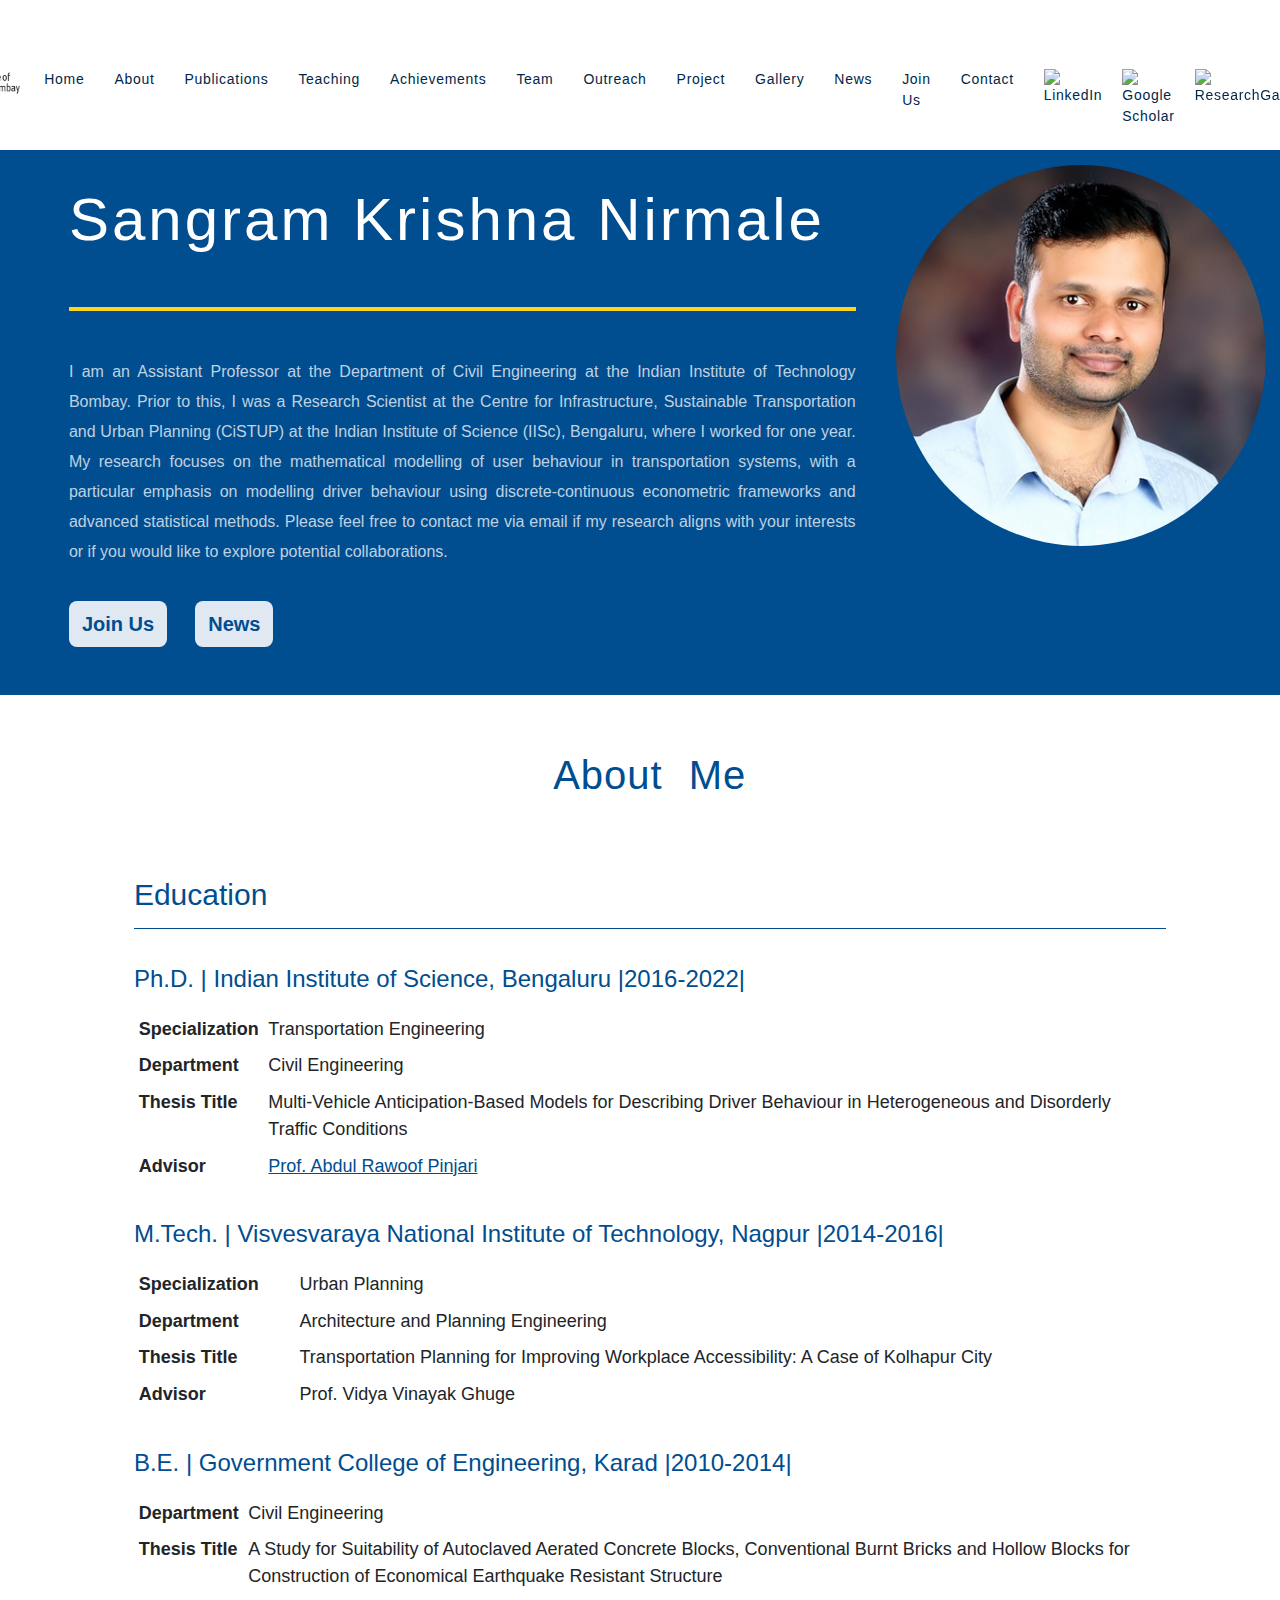
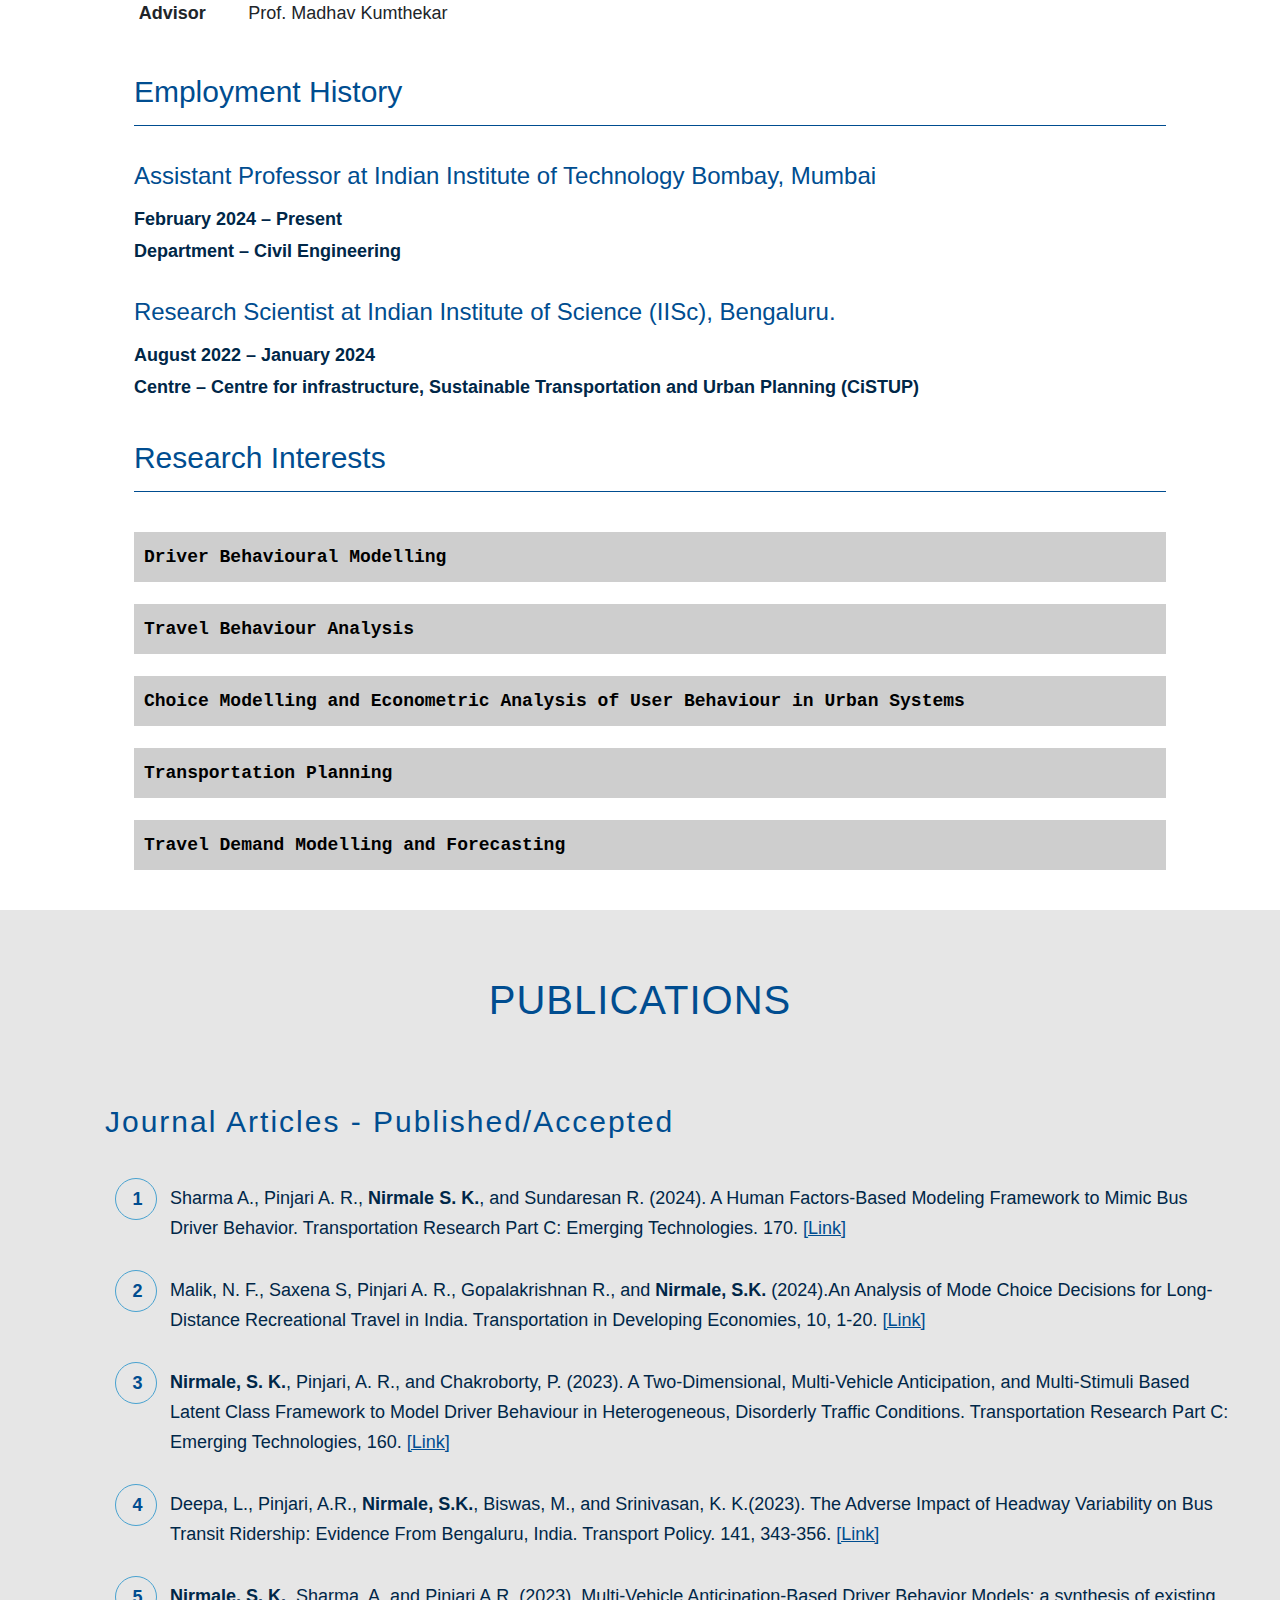
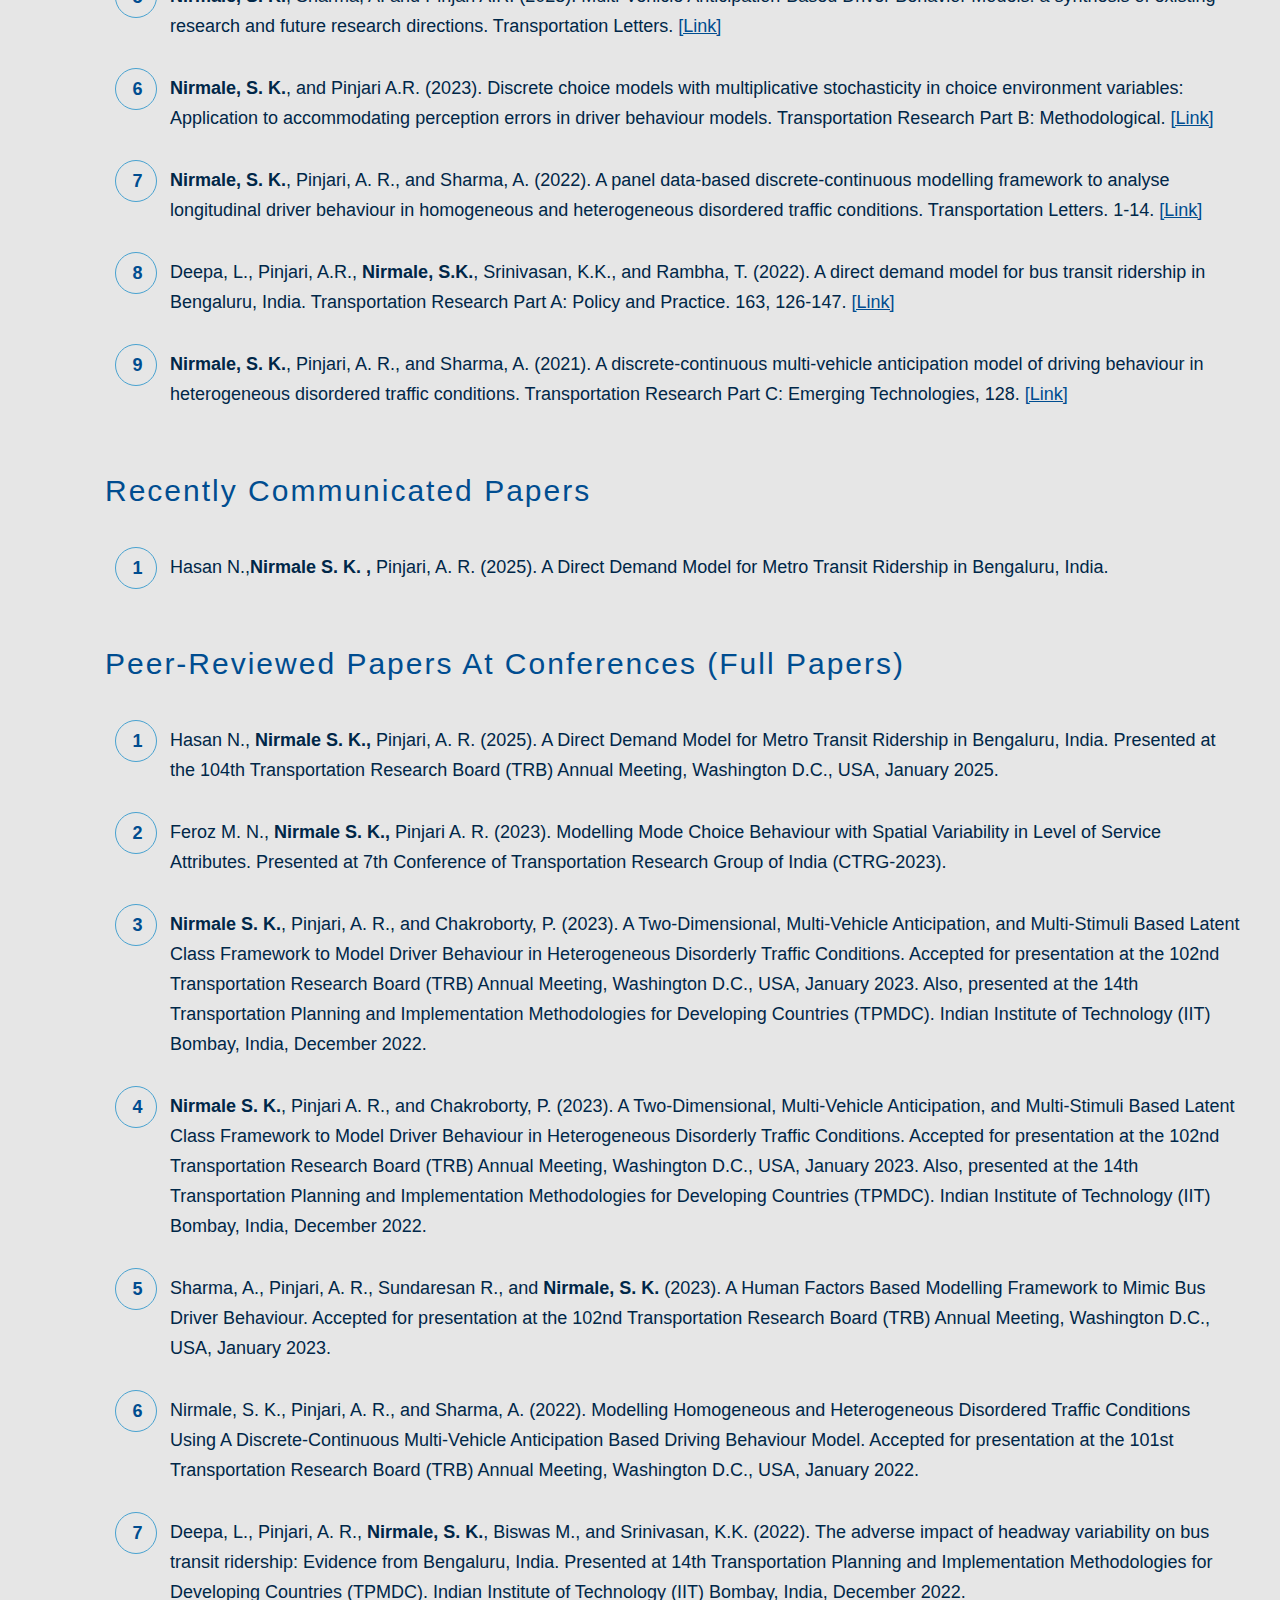
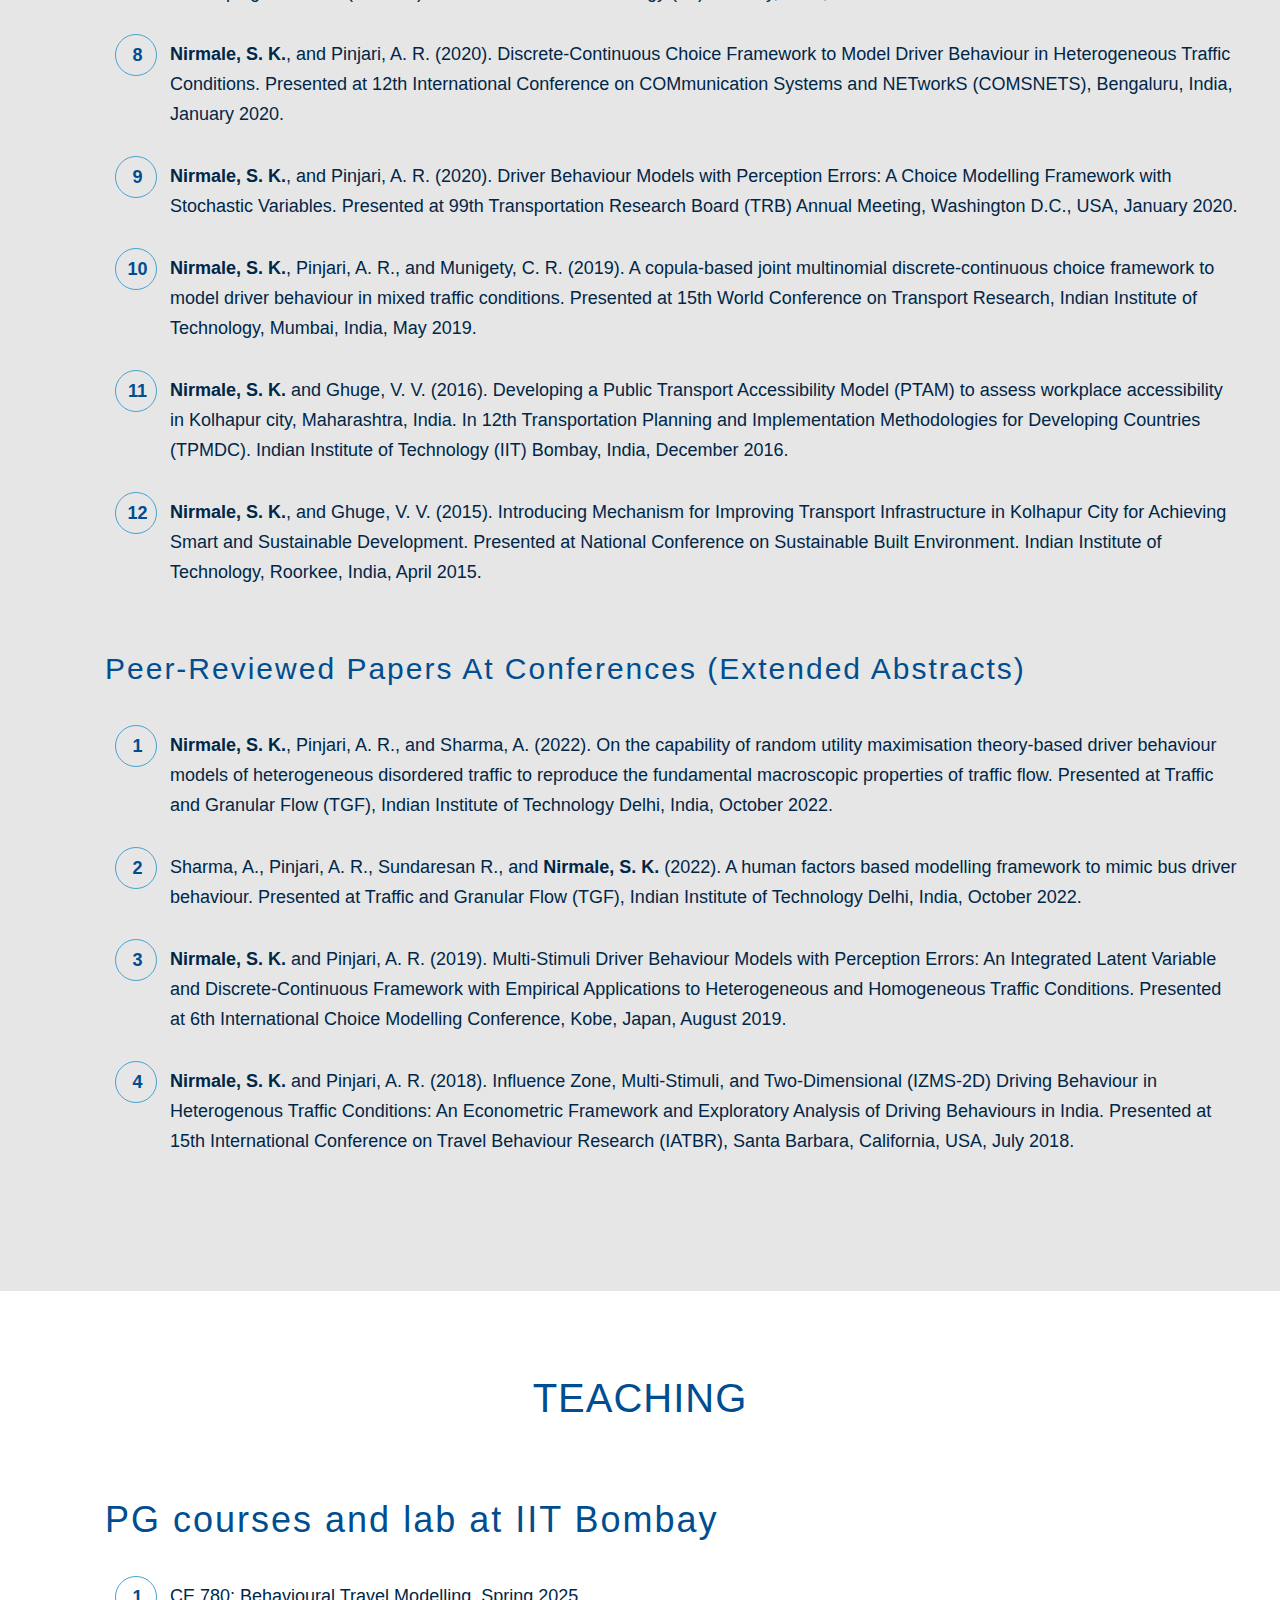
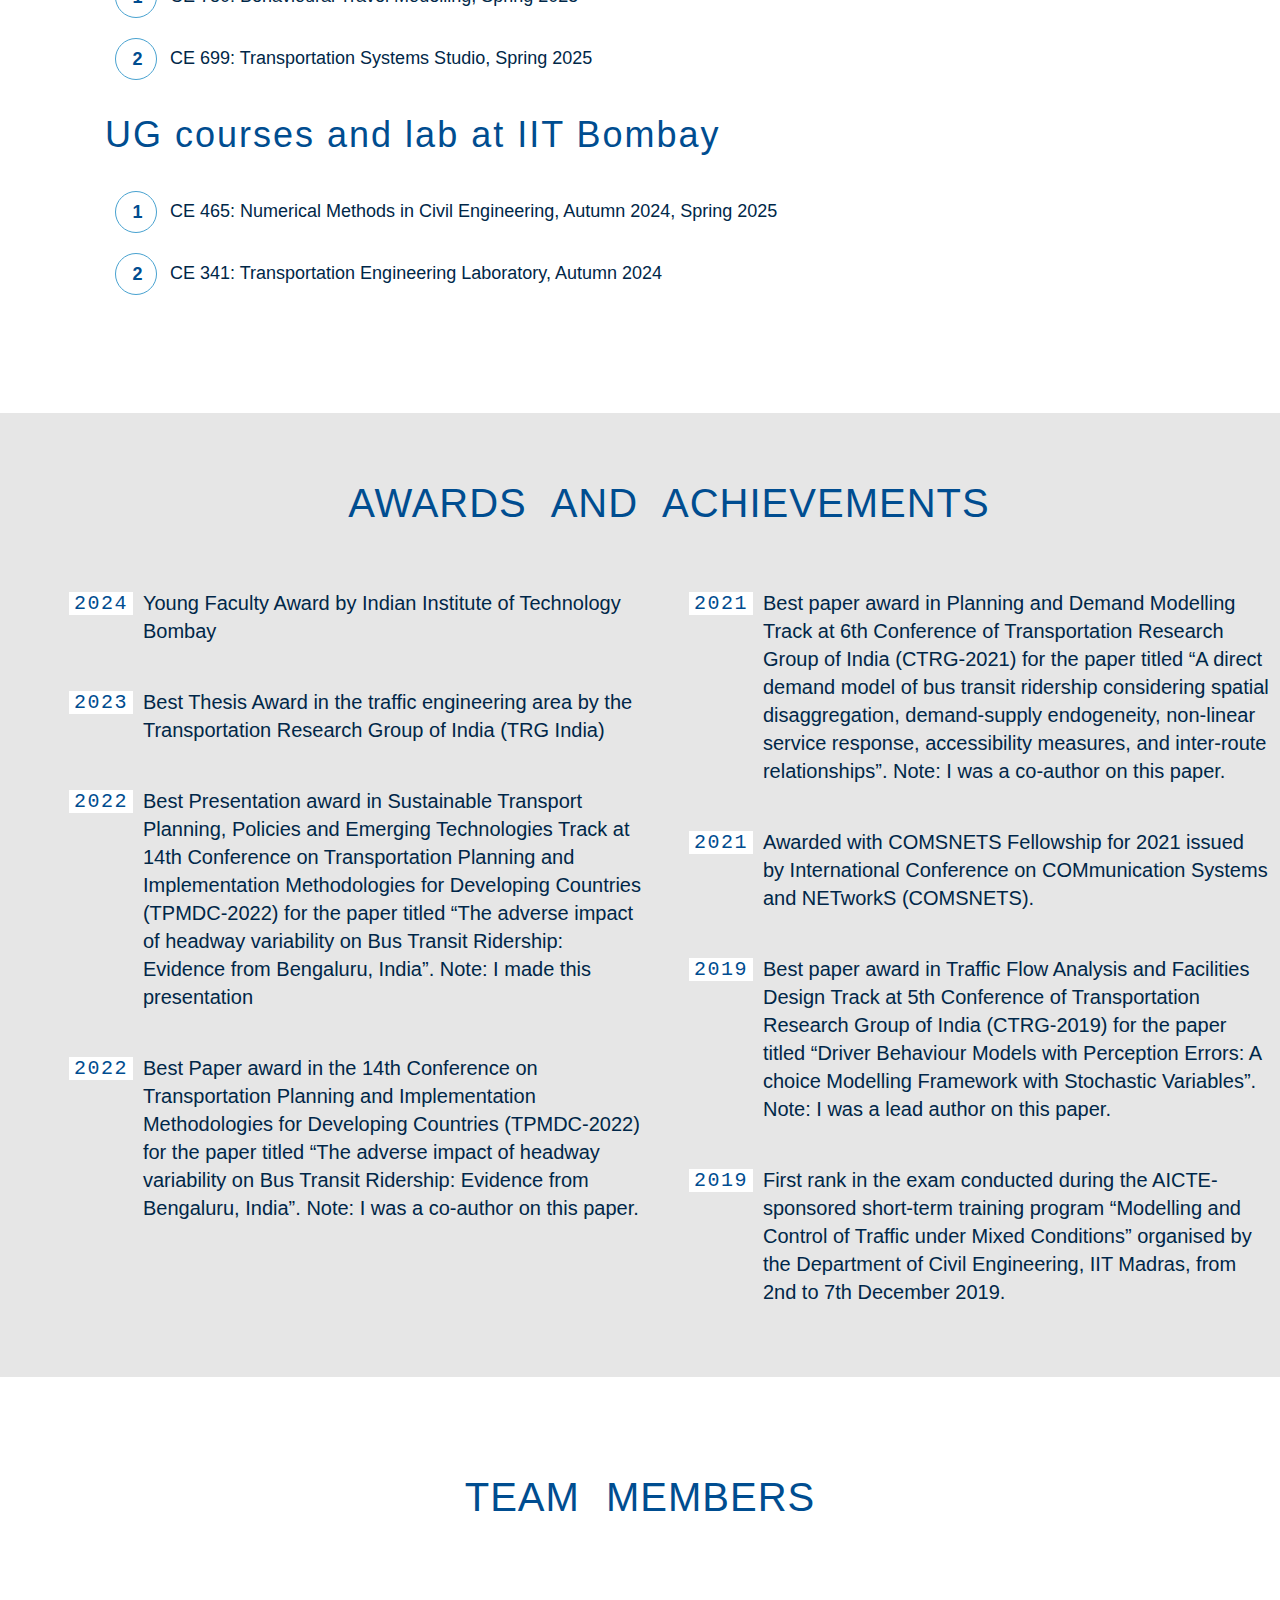
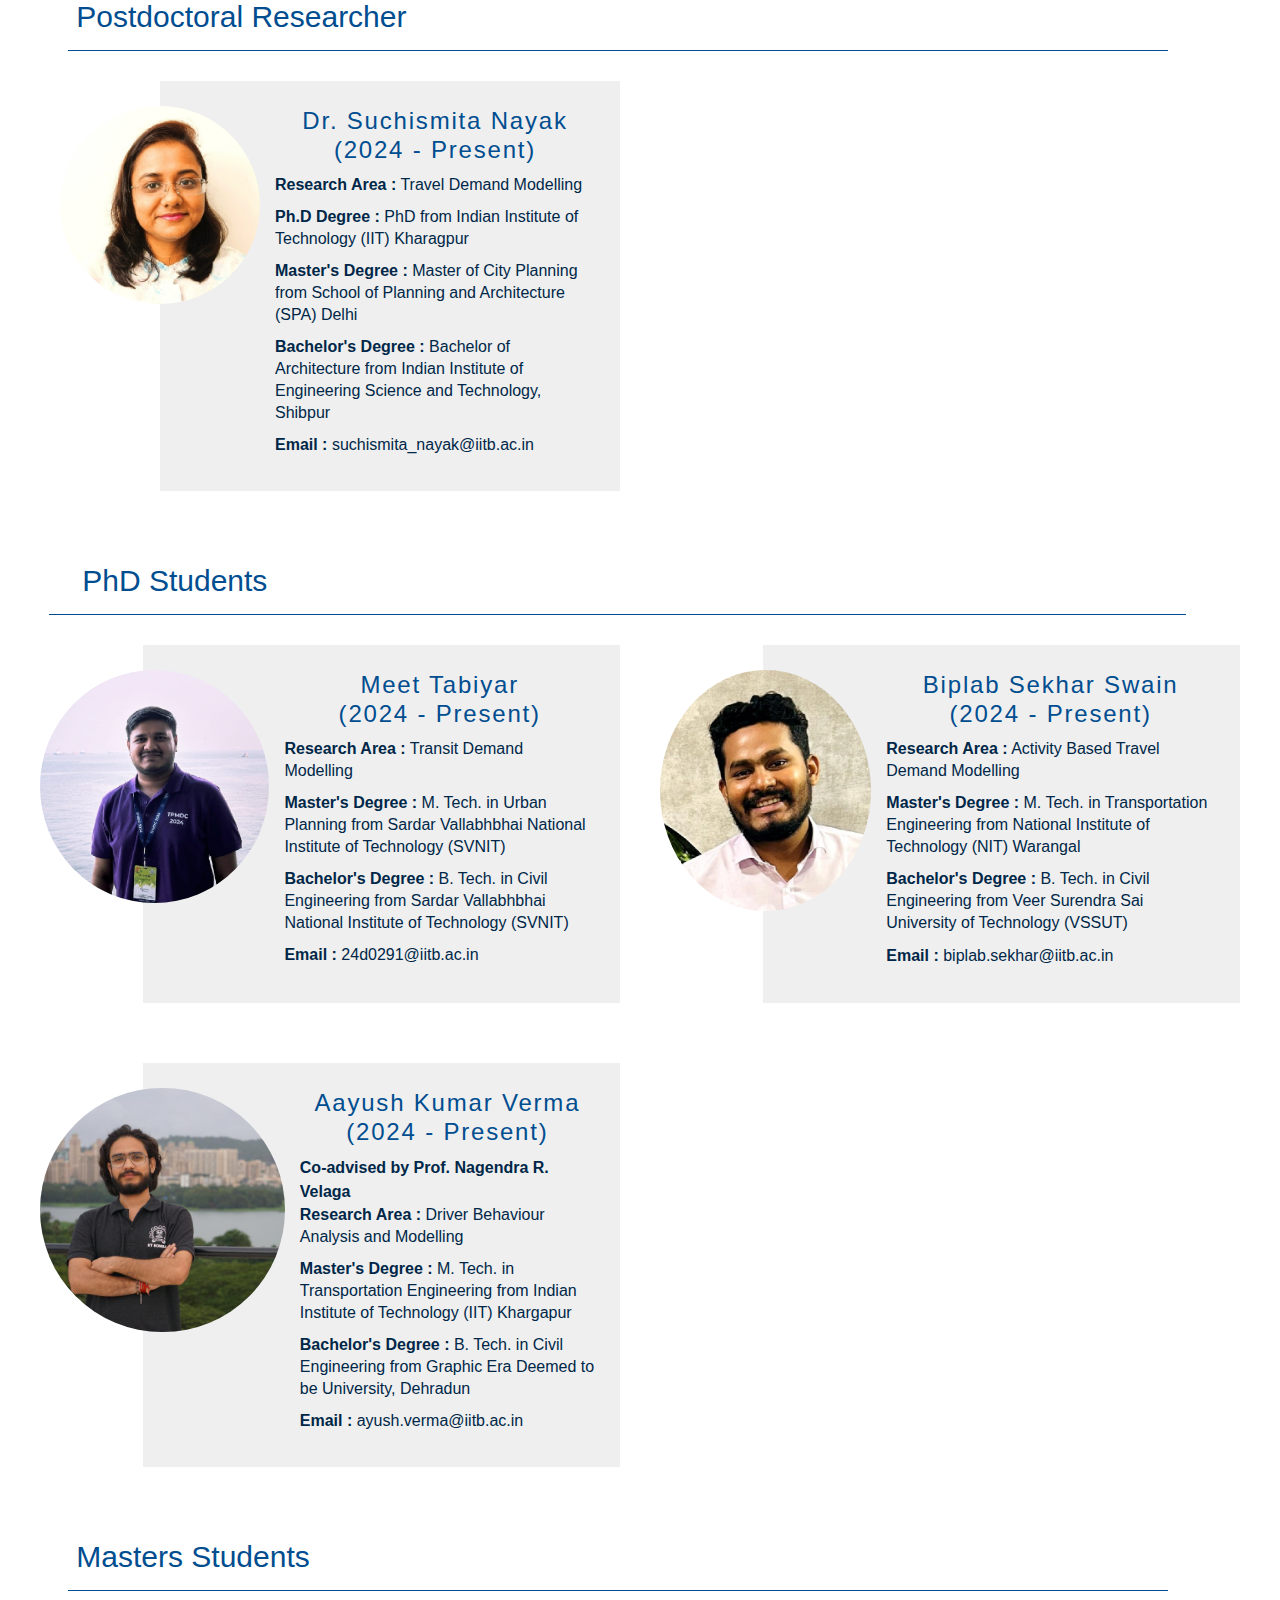
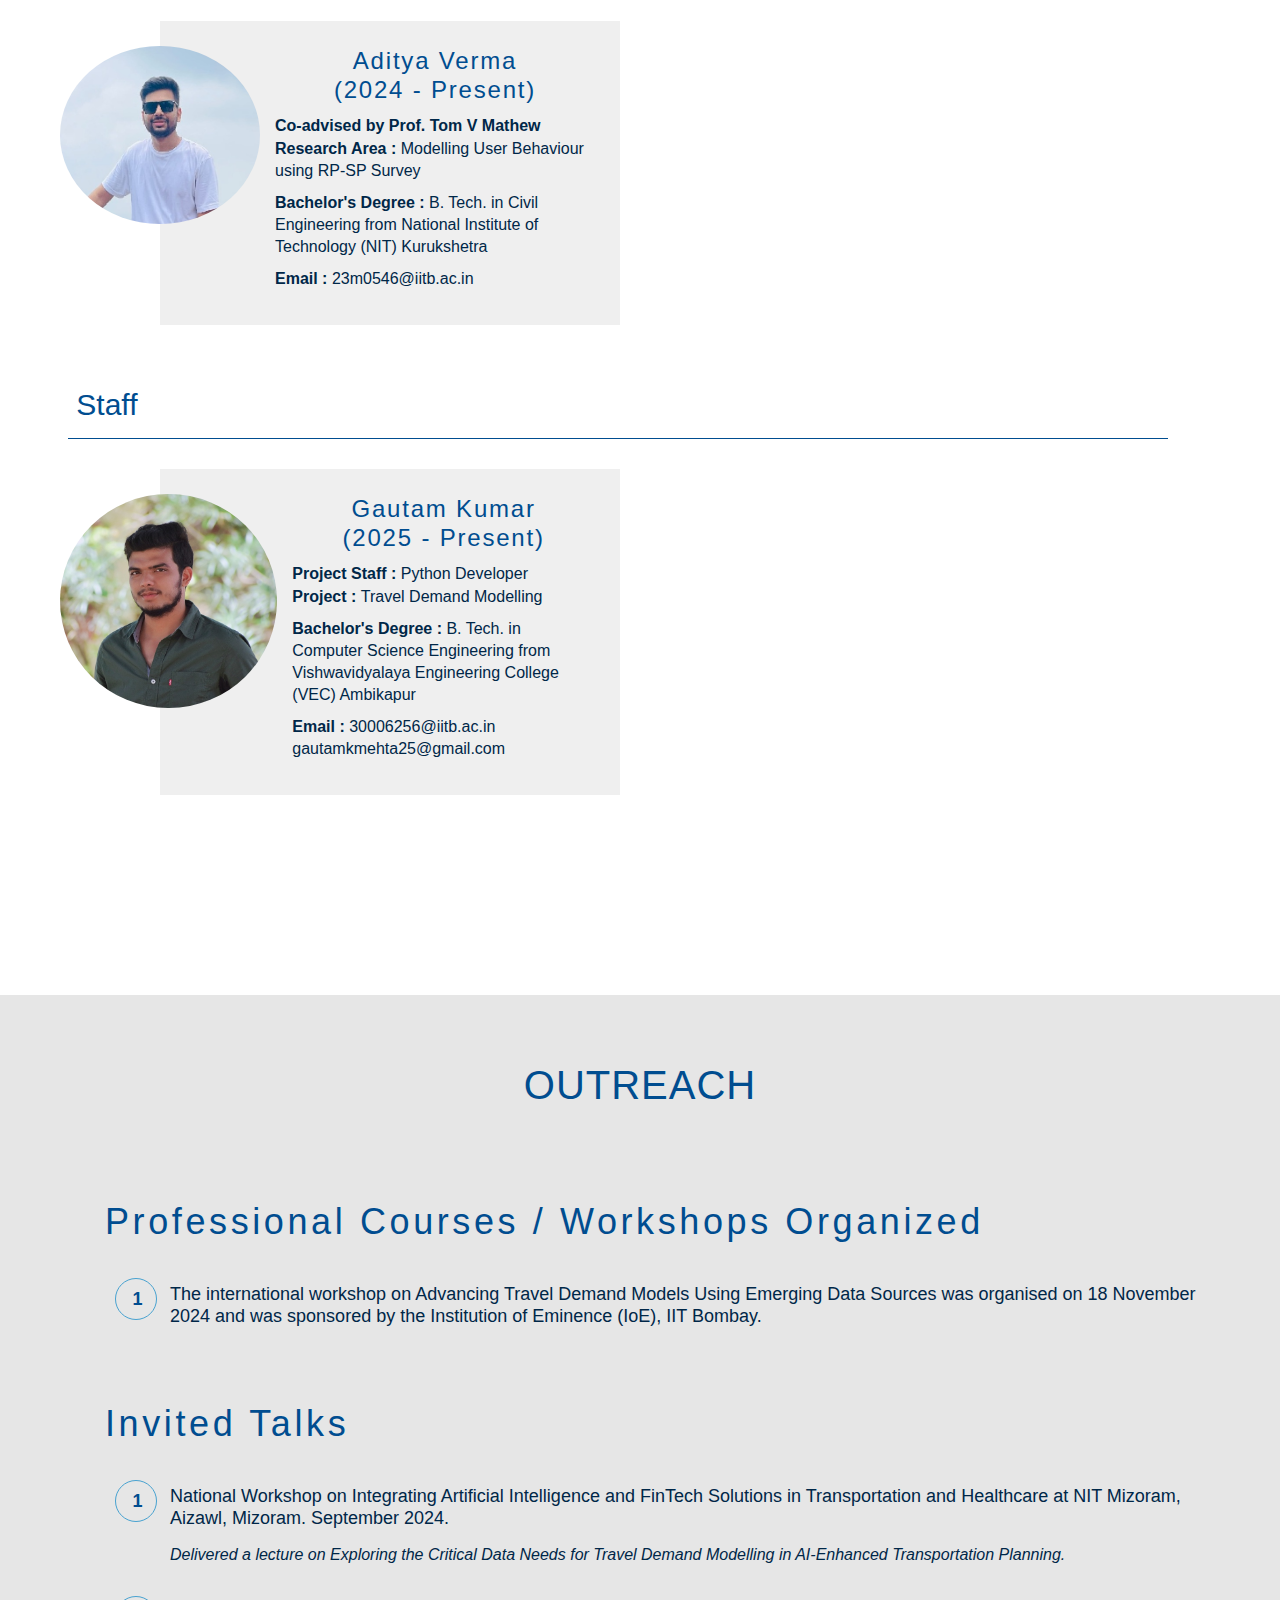
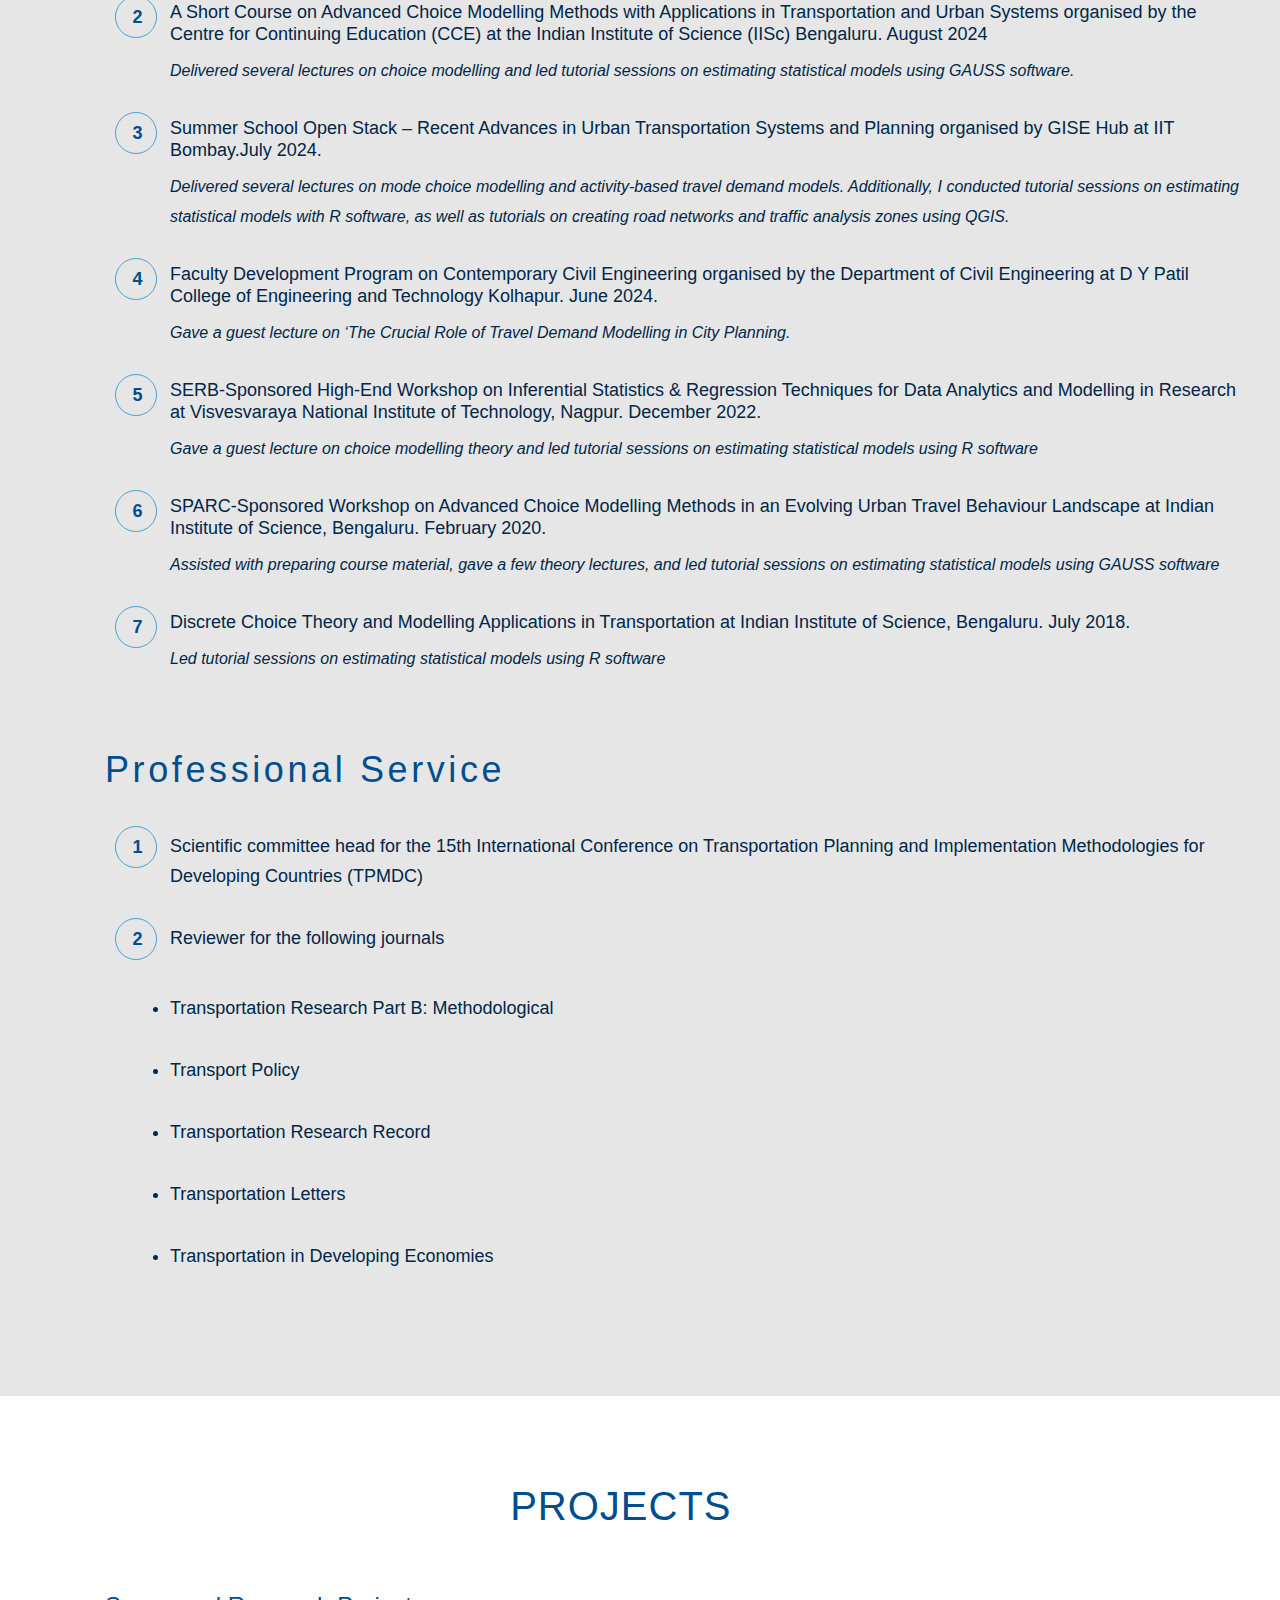
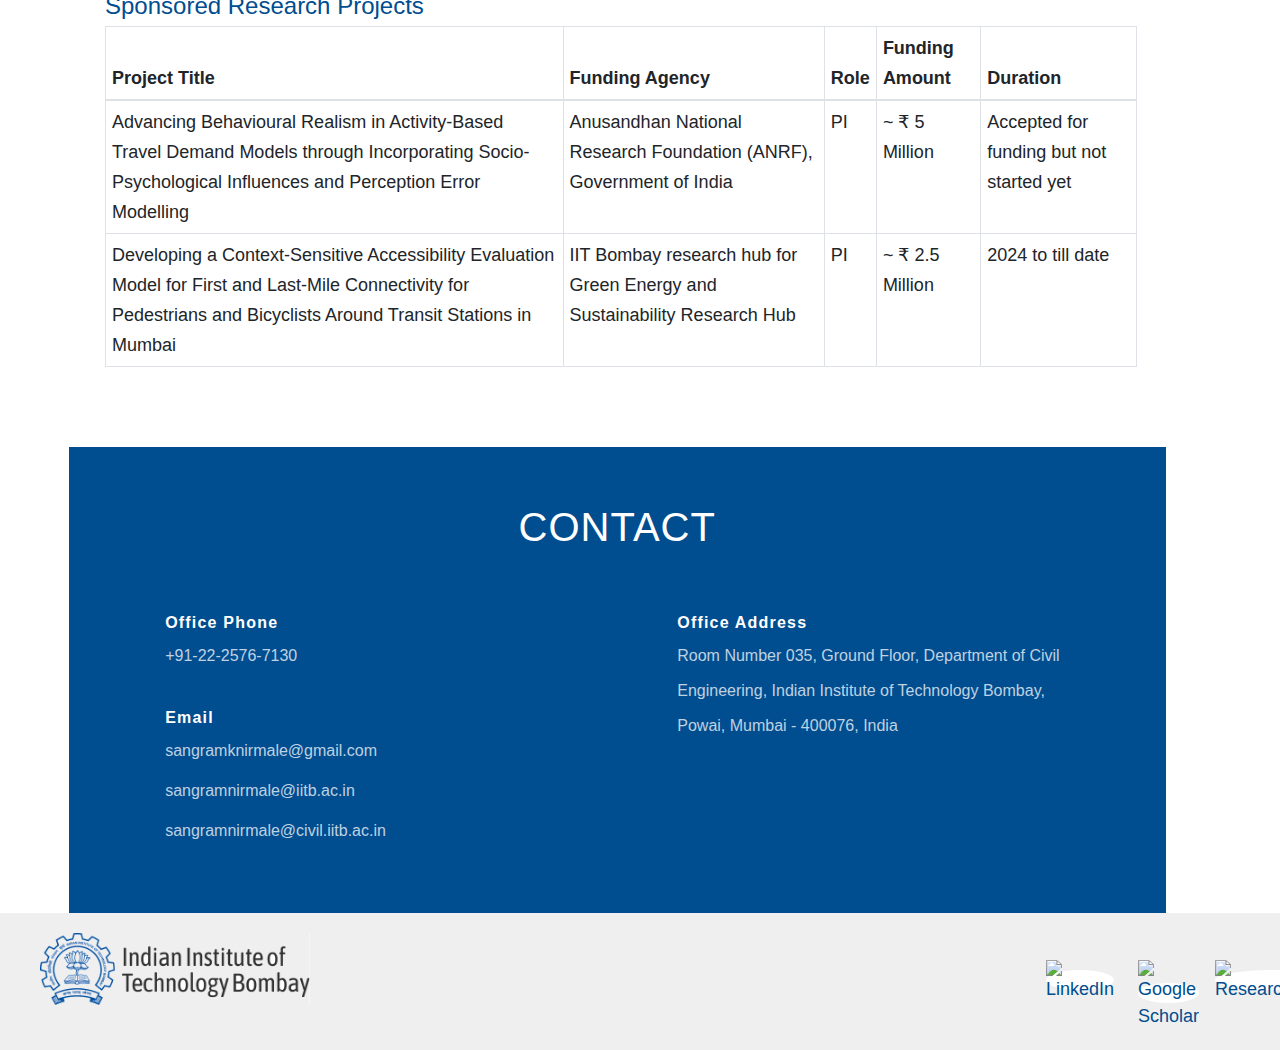
==== commit f009dbc2: "Update index.html" ====
--- a/index.html
+++ b/index.html
@@ -202,7 +202,9 @@
                                     <div class="person-header__content">
                                         <h1>Sangram Krishna Nirmale</h1>
                                         <div class="person-header__titles">
-                                            <div style="text-align: justify;" >I am an Assistant Professor at Department of Civil Engineering at Indian Institute of Technology Bombay. Previously, I worked as research scientist in the Centre for infrastructure, Sustainable Transportation and Urban Planning (CiSTUP) at the Indian Institute of Science (IISc), Bengaluru for one year. My research interests lie in the mathematical modelling of user behaviour in transportation systems, and I specialize in modelling driver behaviour using a discrete-continuous econometric framework and statistical methods. Please send me an email if you are interested in my work or collaboration.</i></div>
+                                            <div style="text-align: justify;" > I am an Assistant Professor at the Department of Civil Engineering at the Indian Institute of Technology Bombay. Prior to this, I was a Research Scientist at the Centre for Infrastructure, Sustainable Transportation and Urban Planning (CiSTUP) at the Indian Institute of Science (IISc), Bengaluru, where I worked for one year. 
+                                                My research focuses on the mathematical modelling of user behaviour in transportation systems, with a particular emphasis on modelling driver behaviour using discrete-continuous econometric frameworks and advanced statistical methods. 
+                                                Please feel free to contact me via email if my research aligns with your interests or if you would like to explore potential collaborations. </i></div>
                                         </div>
                                     
                                         <div class="person-header__research-areas clearfix">
